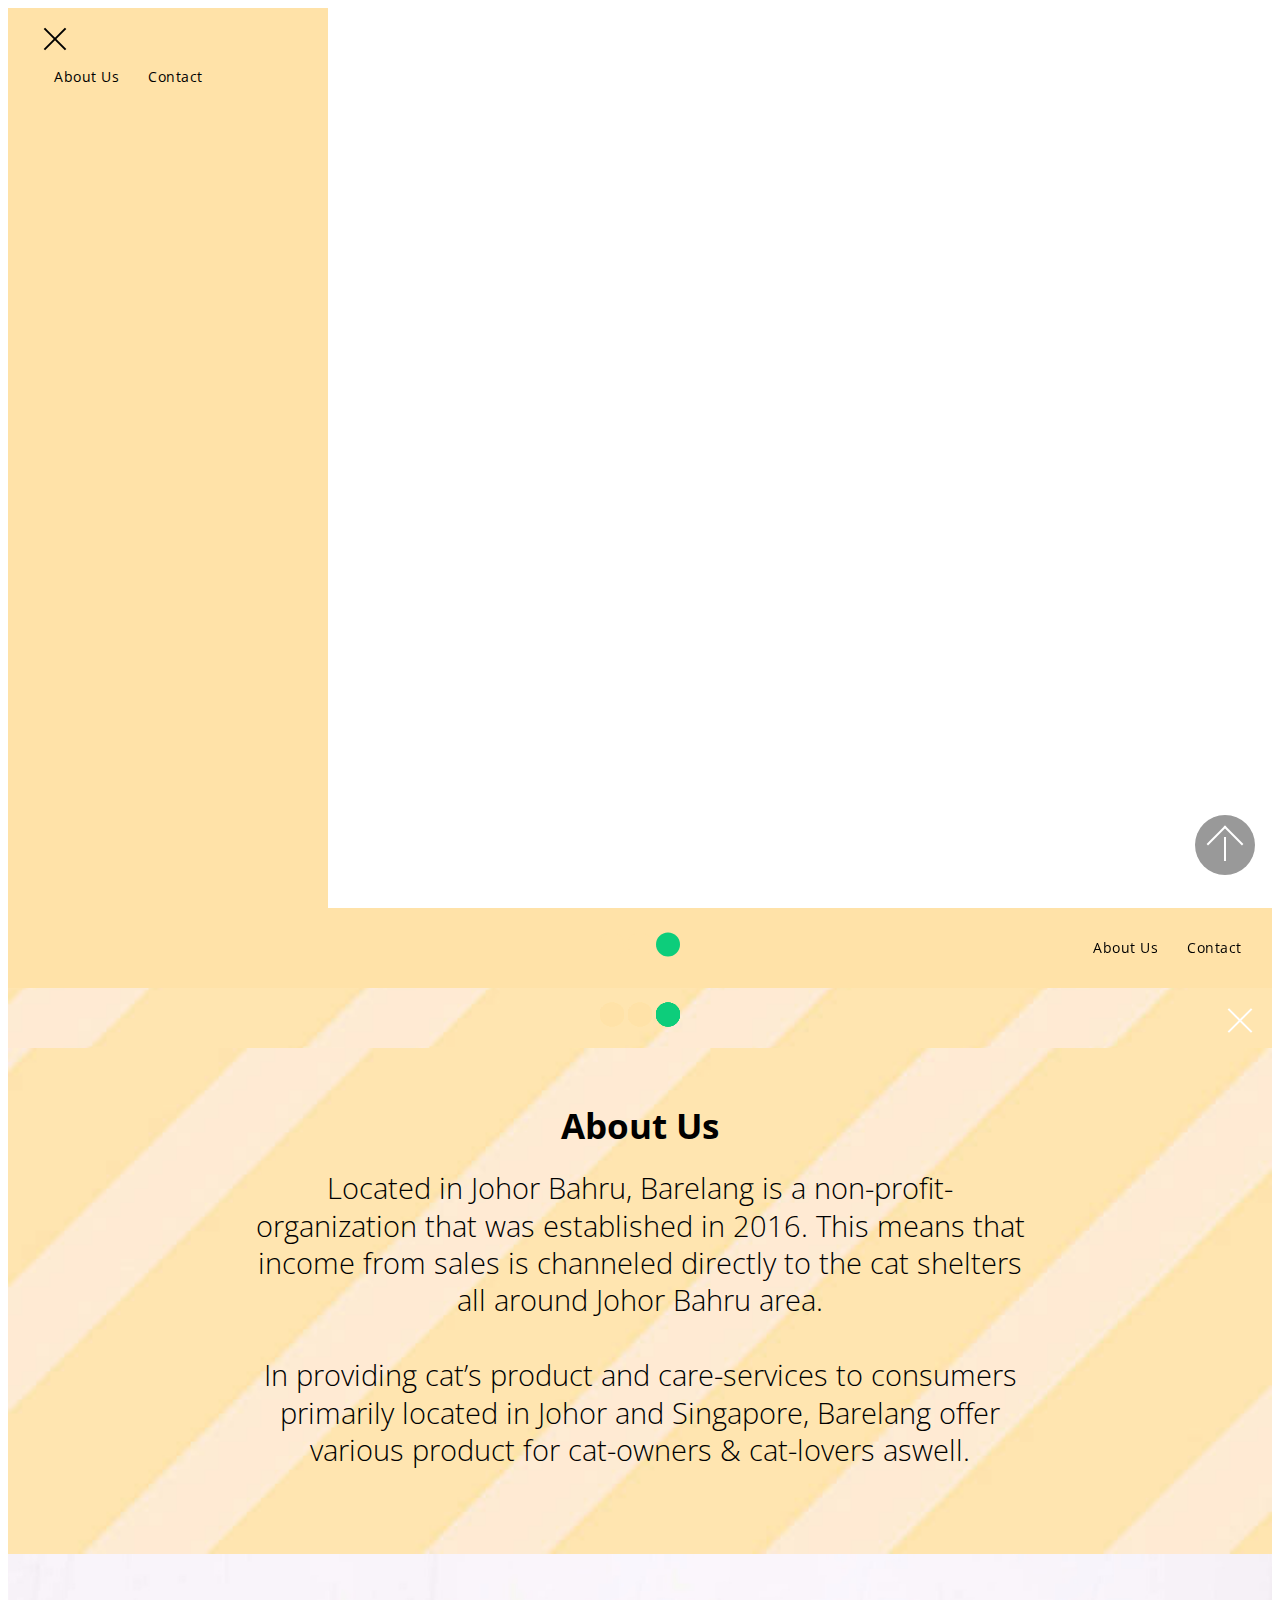
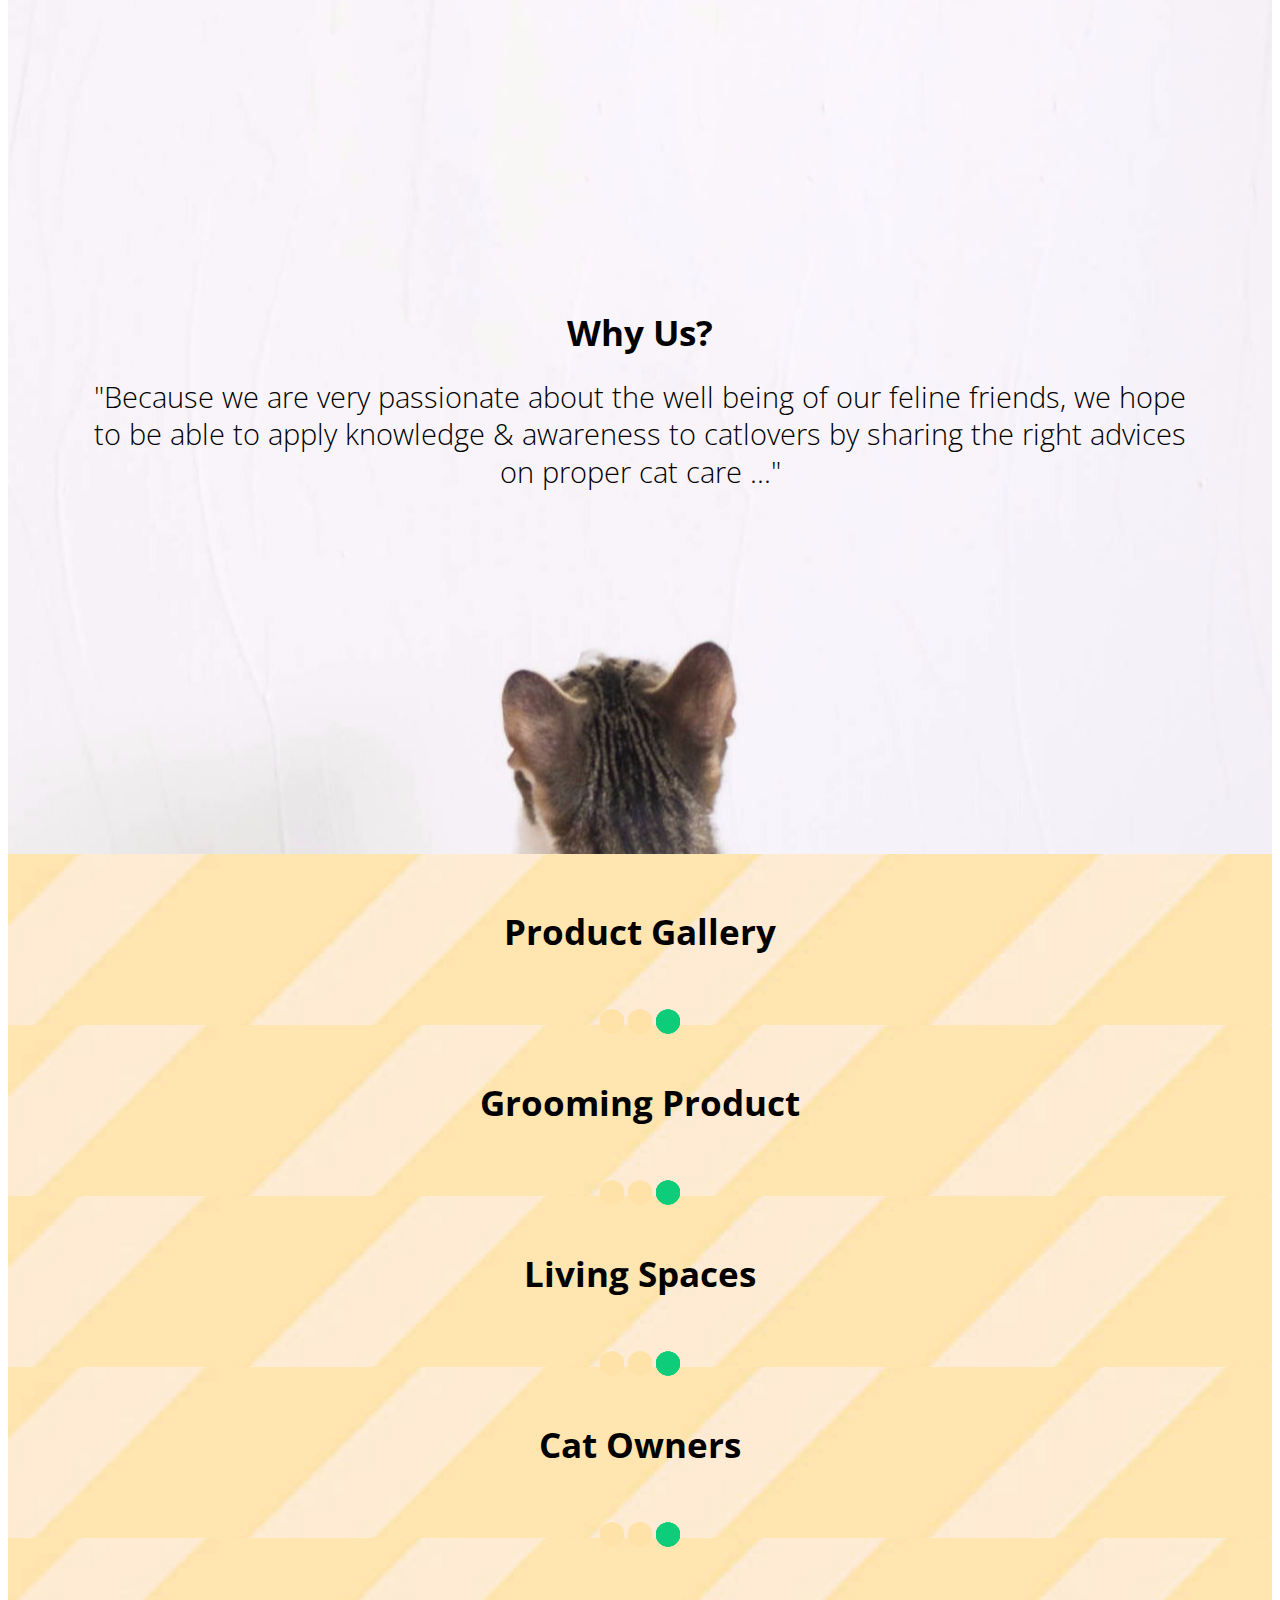
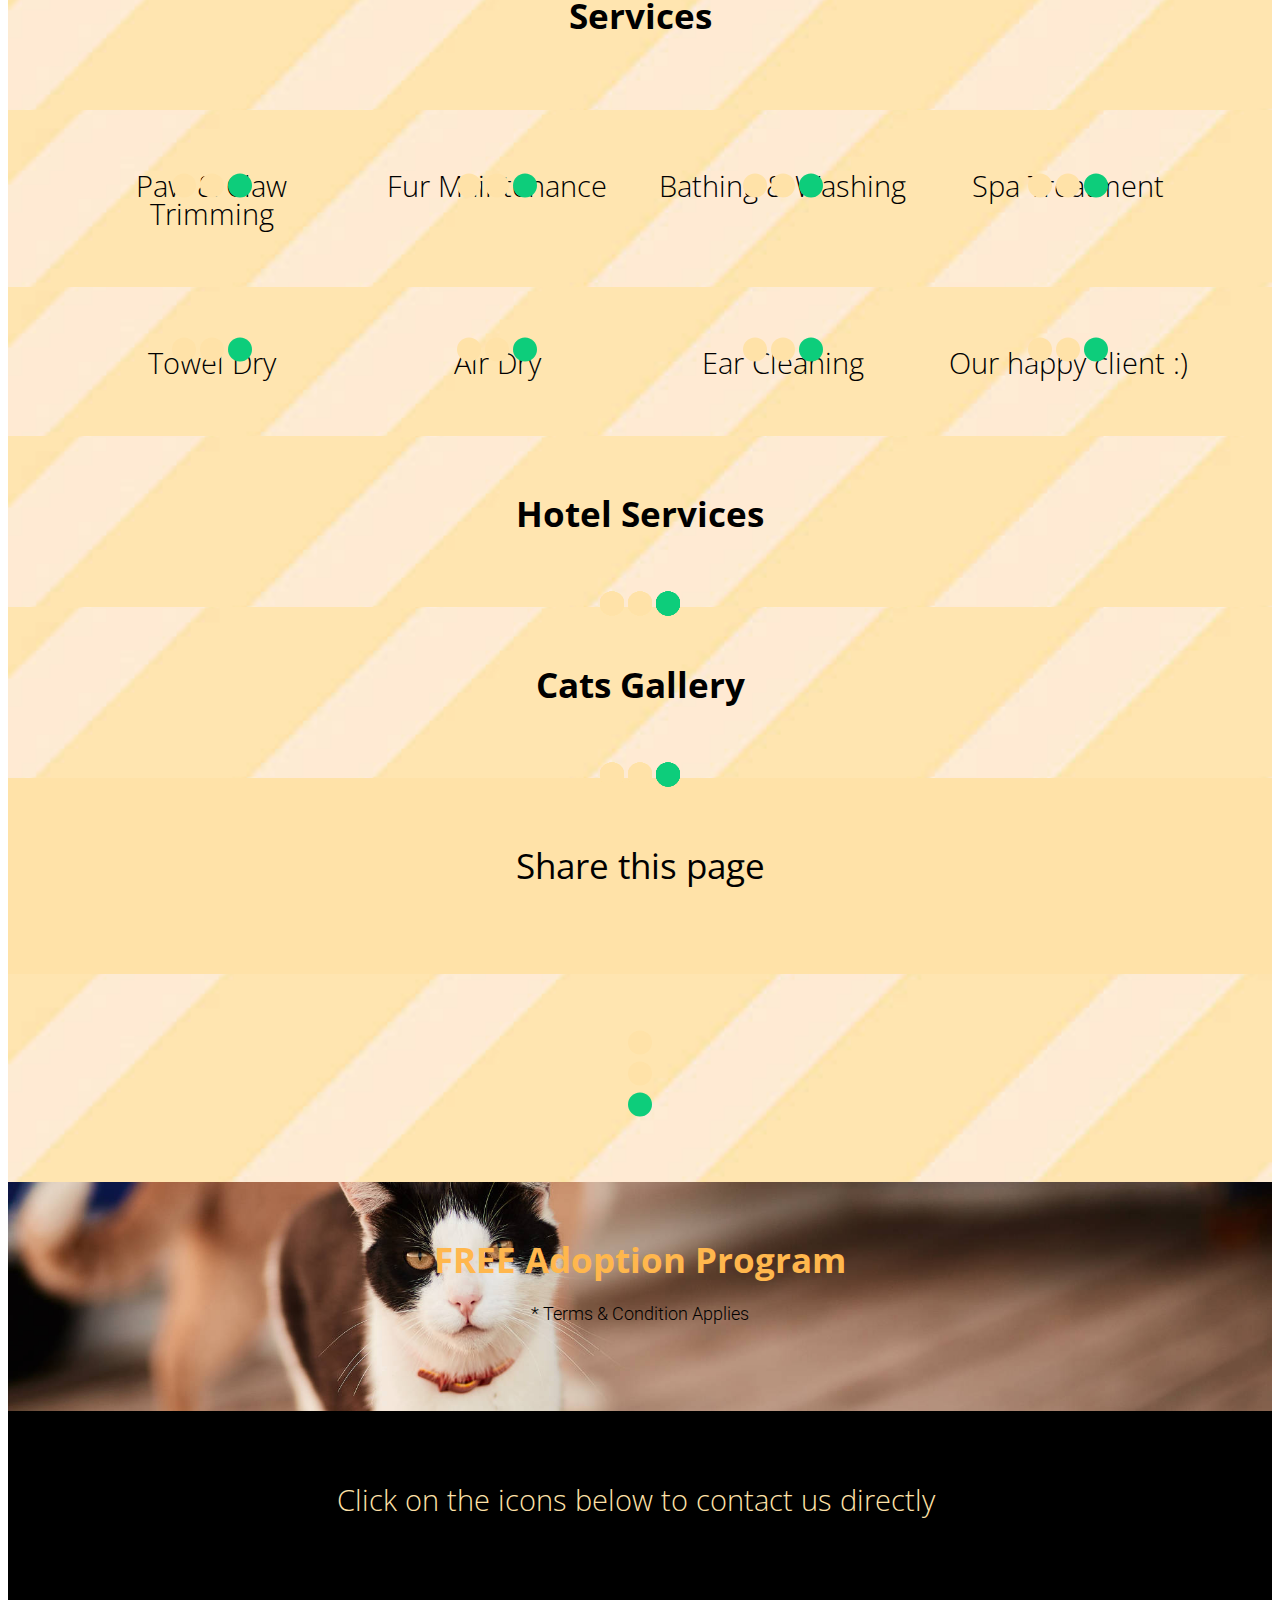
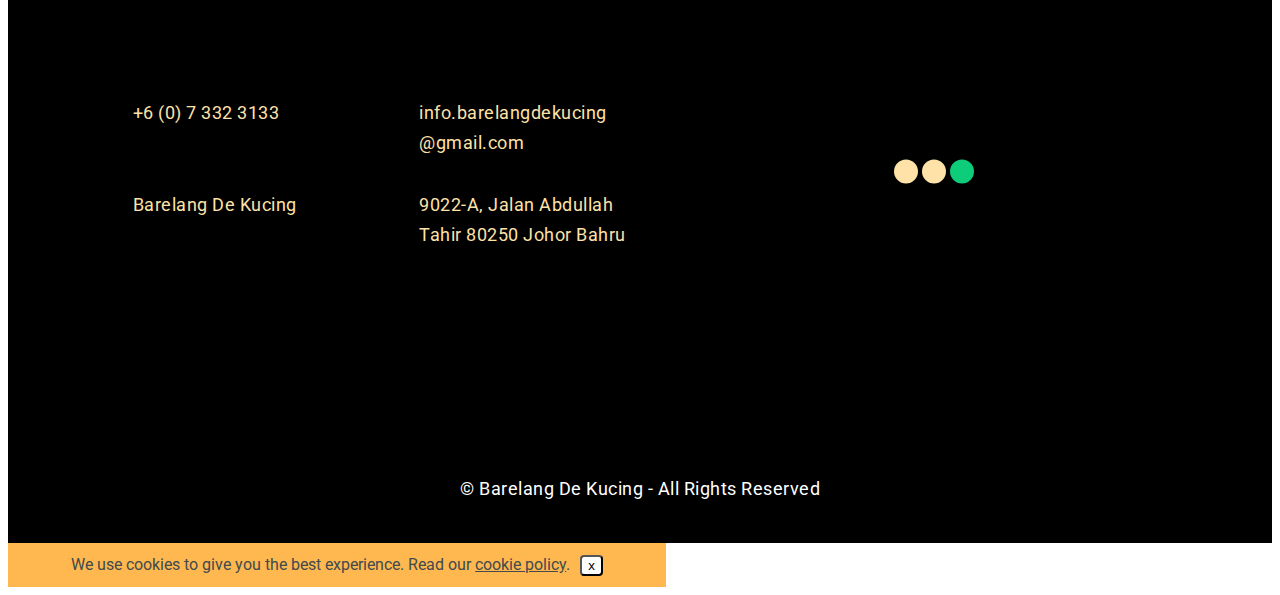
==== index.html @ 113e9072 "update amp" ====
<!DOCTYPE html>
<html amp >
<head>

<script async custom-element="amp-analytics"
src="https://cdn.ampproject.org/v0/amp-analytics-0.1.js">
</script>

    <meta charset="UTF-8">
  <meta http-equiv="X-UA-Compatible" content="IE=edge">
  <meta name="generator" content="Mobirise v4.10.7, mobirise.com">
  <meta name="viewport" content="width=device-width, initial-scale=1, minimum-scale=1">
  <link rel="shortcut icon" href="assets/images/logo-fav-2-90x89.png" type="image/x-icon">
  <meta name="description" content="Barelang De Kucing is a non-government-organization providing mainly in Johor Bahru & Singapore. The shop offer various cat product, grooming services and cat hotel, this cat shop also offer accessories for other pets as well. ">
  
  <title>Barelang De Kucing | Barelang De Kucing | Cat Shop in Johor Bahru & Singapore Service</title>
  
<link rel="canonical" href="https://barelangdekucing.com.my/index.html/">
 <style amp-boilerplate>body{-webkit-animation:-amp-start 8s steps(1,end) 0s 1 normal both;-moz-animation:-amp-start 8s steps(1,end) 0s 1 normal both;-ms-animation:-amp-start 8s steps(1,end) 0s 1 normal both;animation:-amp-start 8s steps(1,end) 0s 1 normal both}@-webkit-keyframes -amp-start{from{visibility:hidden}to{visibility:visible}}@-moz-keyframes -amp-start{from{visibility:hidden}to{visibility:visible}}@-ms-keyframes -amp-start{from{visibility:hidden}to{visibility:visible}}@-o-keyframes -amp-start{from{visibility:hidden}to{visibility:visible}}@keyframes -amp-start{from{visibility:hidden}to{visibility:visible}}</style>
<noscript><style amp-boilerplate>body{-webkit-animation:none;-moz-animation:none;-ms-animation:none;animation:none}</style></noscript>
<link href="https://fonts.googleapis.com/css?family=Open+Sans:300,300i,400,400i,600,600i,700,700i,800,800i" rel="stylesheet">
 <link href="https://fonts.googleapis.com/css?family=Roboto:100,100i,300,300i,400,400i,500,500i,700,700i,900,900i&subset=cyrillic" rel="stylesheet">
 
 <style amp-custom>div,span,h1,h2,h3,h4,p,a,ul,li{font: inherit;}*{-webkit-box-sizing: border-box;box-sizing: border-box;}body{position: relative;font-style: normal;line-height: 1.5;}section{background-color: #eeeeee;background-position: 50% 50%;background-repeat: no-repeat;background-size: cover;}section,.container{position: relative;word-wrap: break-word;}h1,h2,h3{margin: auto;}h1,h3,p{padding: 10px 0;margin-bottom: 15px;}p,li{color: #15181b;letter-spacing: 0.5px;line-height: 1.7;}ul{margin-bottom: 0;margin-top: 0;}p{margin-top: 0;}a{font-style: normal;font-weight: 400;cursor: pointer;}a,a:hover{text-decoration: none;}h1,h2,h3,h4,.display-2,.display-4{line-height: 1;word-break: break-word;word-wrap: break-word;}body{height: auto;min-height: 100vh;}.mbr-section-title{font-style: normal;line-height: 1.2;}.mbr-section-subtitle{line-height: 1.3;}.mbr-text{font-style: normal;line-height: 1.6;}.card{background-color: transparent;border: none;}.card-wrapper{-webkit-box-flex: 1;-webkit-flex: 1;}.card-img{text-align: center;-ms-flex-negative: 0;flex-shrink: 0;-webkit-flex-shrink: 0;}section.slider .amp-carousel-button{cursor: pointer;}amp-image-lightbox a.control{position: absolute;width: 32px;height: 32px;right: 16px;top: 16px;z-index: 1000;}amp-image-lightbox a.control .close{position: relative;}amp-image-lightbox a.control .close:before,amp-image-lightbox a.control .close:after{position: absolute;left: 15px;content: ' ';height: 33px;width: 2px;background-color: #fff;}amp-image-lightbox a.control .close:before{-webkit-transform: rotate(45deg);-ms-transform: rotate(45deg);transform: rotate(45deg);}amp-image-lightbox a.control .close:after{-webkit-transform: rotate(-45deg);-ms-transform: rotate(-45deg);transform: rotate(-45deg);}#scrollToTop{display: none;}.mbr-white{color: #000000;}.mbr-black{color: #000000;}.align-left{text-align: left;}.align-center{text-align: center;}@media (max-width: 767px){.align-left,.align-center,.mbr-section-title{text-align: center;}}.mbr-light{font-weight: 300;}.mbr-bold{font-weight: 700;}nav .mbr-section-btn{margin-left: 0rem;margin-right: 0rem;}.google-map{height: 400px;position: relative;width: 100%;}.google-map iframe{height: 100%;width: 100%;}.map-placeholder{display: none;}.mbr-fullscreen{display: -webkit-box;display: -ms-flexbox;display: flex;display: -moz-flex;display: -ms-flex;display: -o-flex;-webkit-box-align: center;-ms-flex-align: center;align-items: center;-webkit-align-items: center;height: 100vh;-webkit-box-sizing: border-box;box-sizing: border-box;padding-top: 3rem;padding-bottom: 3rem;}amp-img img{max-height: 100%;max-width: 100%;}.is-builder amp-img > a + img[async],.is-builder amp-img > a + img[decoding="async"]{display: none;}html:not(.is-builder) amp-img > a{position: absolute;top: 0;bottom: 0;left: 0;right: 0;z-index: 1;}.is-builder .temp-amp-sizer{position: absolute;}.is-builder amp-youtube .temp-amp-sizer,.is-builder amp-vimeo .temp-amp-sizer{position: static;}.is-builder section.horizontal-menu .ampstart-btn{display: none;}@media (max-width: 991px){.is-builder section.horizontal-menu .navbar-toggler{display: block;}}.is-builder section.horizontal-menu .dropdown-menu{z-index: auto;opacity: 1;pointer-events: auto;}.is-builder section.horizontal-menu .nav-dropdown .link.dropdown-toggle[aria-expanded="true"]{margin-right: 0;padding: 0.667em 1em;}.mobirise-spinner{position: absolute;top: 50%;left: 40%;margin-left: 10%;-webkit-transform: translate3d(-50%,-50%,0);z-index: 4;}.mobirise-spinner em{width: 24px;height: 24px;background: #3ac;border-radius: 100%;display: inline-block;-webkit-animation: slide 1s infinite;}.mobirise-spinner em:nth-child(1){-webkit-animation-delay: 0.1s;}.mobirise-spinner em:nth-child(2){-webkit-animation-delay: 0.2s;}.mobirise-spinner em:nth-child(3){-webkit-animation-delay: 0.3s;}@-moz-keyframes slide{0%{-webkit-transform: scale(1);}50%{opacity: 0.3;-webkit-transform: scale(2);}100%{-webkit-transform: scale(1);}}@-webkit-keyframes slide{0%{-webkit-transform: scale(1);}50%{opacity: 0.3;-webkit-transform: scale(2);}100%{-webkit-transform: scale(1);}}@-o-keyframes slide{0%{-webkit-transform: scale(1);}50%{opacity: 0.3;-webkit-transform: scale(2);}100%{-webkit-transform: scale(1);}}@keyframes slide{0%{-webkit-transform: scale(1);}50%{opacity: 0.3;-webkit-transform: scale(2);}100%{-webkit-transform: scale(1);}}.mobirise-loader .amp-active > div{display: none;}.mbr-container{max-width: 800px;padding: 0 10px;margin: 0 auto;position: relative;}.container{padding-right: 15px;padding-left: 15px;width: 100%;margin-right: auto;margin-left: auto;}@media (max-width: 767px){.container{max-width: 540px;}}@media (min-width: 768px){.container{max-width: 720px;}}@media (min-width: 992px){.container{max-width: 960px;}}@media (min-width: 1200px){.container{max-width: 1140px;}}.mbr-row{display: -webkit-box;display: -webkit-flex;display: -ms-flexbox;display: flex;-webkit-flex-wrap: wrap;-ms-flex-wrap: wrap;flex-wrap: wrap;margin-right: -1rem;margin-left: -1rem;}.mbr-justify-content-center{-webkit-box-pack: center;-ms-flex-pack: center;justify-content: center;-webkit-justify-content: center;}@media (max-width: 767px){.mbr-col-sm-12{-ms-flex: 0 0 100%;-webkit-box-flex: 0;flex: 0 0 100%;max-width: 100%;padding-right: 15px;padding-left: 15px;-webkit-flex: 0 0 100%;}.mbr-row{margin: 0;}}@media (min-width: 768px){.mbr-col-md-6{-ms-flex: 0 0 50%;-webkit-box-flex: 0;flex: 0 0 50%;max-width: 50%;padding-right: 15px;padding-left: 15px;-webkit-flex: 0 0 50%;}.mbr-col-md-12{-ms-flex: 0 0 100%;-webkit-box-flex: 0;flex: 0 0 100%;max-width: 100%;padding-right: 15px;padding-left: 15px;-webkit-flex: 0 0 100%;}}@media (min-width: 992px){.mbr-col-lg-3{-ms-flex: 0 0 25%;-webkit-box-flex: 0;flex: 0 0 25%;max-width: 25%;padding-right: 15px;padding-left: 15px;-webkit-flex: 0 0 25%;}.mbr-col-lg-6{-ms-flex: 0 0 50%;-webkit-box-flex: 0;flex: 0 0 50%;max-width: 50%;padding-right: 15px;padding-left: 15px;-webkit-flex: 0 0 50%;}.mbr-col-lg-8{-ms-flex: 0 0 66.666667%;-webkit-box-flex: 0;flex: 0 0 66.666667%;max-width: 66.666667%;padding-left: 15px;padding-right: 15px;-webkit-flex: 0 0 66.666667%;}}amp-sidebar{background: transparent;}#scrollToTopMarker{position: absolute;width: 0px;height: 0px;top: 300px;}#scrollToTopButton{position: fixed;bottom: 25px;right: 25px;opacity: .4;z-index: 5000;font-size: 32px;height: 60px;width: 60px;border: none;border-radius: 3px;cursor: pointer;}#scrollToTopButton:focus{outline: none;}#scrollToTopButton a:before{content: '';position: absolute;height: 40%;top: 36%;width: 2px;left: calc(50% - 1px);}#scrollToTopButton a:after{content: '';position: absolute;border-top: 2px solid;border-right: 2px solid;width: 40%;height: 40%;left: calc(30% - 1px);bottom: 30%;-ms-transform: rotate(-45deg);transform: rotate(-45deg);-webkit-transform: rotate(-45deg);}.is-builder #scrollToTopButton a:after{left: 30%;}.amp-carousel-button{outline: none;}body{font-family: Roboto;}.display-2{font-family: 'Open Sans',sans-serif;font-size: 2.2rem;}.display-4{font-family: 'Open Sans',sans-serif;font-size: 0.9rem;}.display-5{font-family: 'Open Sans',sans-serif;font-size: 1.8rem;}.display-7{font-family: 'Roboto',sans-serif;font-size: 1.1rem;}@media (max-width: 768px){.display-2{font-size: 1.76rem;font-size: calc( 1.42rem + (2.2 - 1.42) * ((100vw - 20rem) / (48 - 20)));line-height: calc( 1.4 * (1.42rem + (2.2 - 1.42) * ((100vw - 20rem) / (48 - 20))));}.display-4{font-size: 0.72rem;font-size: calc( 0.965rem + (0.9 - 0.965) * ((100vw - 20rem) / (48 - 20)));line-height: calc( 1.4 * (0.965rem + (0.9 - 0.965) * ((100vw - 20rem) / (48 - 20))));}.display-5{font-size: 1.44rem;font-size: calc( 1.28rem + (1.8 - 1.28) * ((100vw - 20rem) / (48 - 20)));line-height: calc( 1.4 * (1.28rem + (1.8 - 1.28) * ((100vw - 20rem) / (48 - 20))));}}.text-black{color: #000000;}a.text-black:hover,a.text-black:focus{color: #4d4d4d;}.nav-tabs .nav-link{border-radius: 100px;}a,a:hover{color: #ffe2a8;}.mobirise-spinner em:nth-child(1){background: #ffe2a8;}.mobirise-spinner em:nth-child(2){background: #ffe2a8;}.mobirise-spinner em:nth-child(3){background: #0dcd7b;}#scrollToTopButton{background-color: #000000;border-radius: 50%;}#scrollToTopButton a:before{background: #ffffff;}#scrollToTopButton a:after{border-top-color: #ffffff;border-right-color: #ffffff;}.cid-ryWW1ZxpYY{min-height: 80px;}.cid-ryWW1ZxpYY .nav-item:focus,.cid-ryWW1ZxpYY .nav-link:focus{outline: none;}.cid-ryWW1ZxpYY .navbar-nav{list-style-type: none;display: flex;-webkit-flex-direction: row;flex-direction: row;padding-left: 0;}.cid-ryWW1ZxpYY .navbar-nav .nav-link{margin: .667em 1em;font-weight: normal;}@media (min-width: 992px){.cid-ryWW1ZxpYY .dropdown-menu .dropdown-toggle:after{content: '';border-bottom: 0.35em solid transparent;border-left: 0.35em solid;border-right: 0;border-top: 0.35em solid transparent;margin-left: 0.3rem;margin-top: -0.3077em;position: absolute;right: 1.1538em;top: 50%;}}@media (max-width: 991px){.cid-ryWW1ZxpYY ul.navbar-nav{-webkit-flex-direction: column;flex-direction: column;}.cid-ryWW1ZxpYY ul.navbar-nav li{margin: auto;}.cid-ryWW1ZxpYY .dropdown-toggle[data-toggle="dropdown-submenu"]:after{content: '';margin-left: .25rem;border-top: 0.35em solid;border-right: 0.35em solid transparent;border-left: 0.35em solid transparent;border-bottom: 0;top: 55%;}.cid-ryWW1ZxpYY .nav-dropdown .dropdown-menu .dropdown-item{-webkit-justify-content: center;justify-content: center;display: flex;-webkit-align-items: center;align-items: center;}}.cid-ryWW1ZxpYY .nav-dropdown .dropdown-menu{border-radius: 0;border: 0;left: 0;margin: 0;min-width: 10rem;padding-bottom: 1.25rem;padding-top: 1.25rem;position: absolute;}.cid-ryWW1ZxpYY .nav-dropdown .dropdown-menu .dropdown-item{font-weight: 400;line-height: 2;display: flex;-webkit-align-items: center;align-items: center;width: 100%;padding: .25rem 1.5rem;clear: both;text-align: inherit;white-space: nowrap;background: 0 0;border: 0;}.cid-ryWW1ZxpYY .nav-dropdown .dropdown-menu .dropdown{position: relative;}.cid-ryWW1ZxpYY .nav-item.dropdown{position: relative;}.cid-ryWW1ZxpYY .nav-item.dropdown .dropdown-menu{z-index: -1;opacity: 0;pointer-events: none;}.cid-ryWW1ZxpYY .nav-item.dropdown:hover > .dropdown-menu{z-index: 1;opacity: 1;pointer-events: all;}.cid-ryWW1ZxpYY .dropdown-menu .dropdown:hover > .dropdown-menu{z-index: 1;opacity: 1;pointer-events: all;}.cid-ryWW1ZxpYY .link.dropdown-toggle:after{content: '';margin-left: .25rem;border-top: 0.35em solid;border-right: 0.35em solid transparent;border-left: 0.35em solid transparent;border-bottom: 0;}.cid-ryWW1ZxpYY .nav-dropdown .dropdown-submenu{top: 0;}.cid-ryWW1ZxpYY .navbar{z-index: 100;display: flex;-webkit-flex-direction: row;flex-direction: row;width: 100%;min-height: 80px;transition: all .3s;background: #ffe2a8;}.cid-ryWW1ZxpYY .navbar .navbar-logo{margin-right: .8rem;}.cid-ryWW1ZxpYY .navbar .navbar-logo img{height: auto;}.cid-ryWW1ZxpYY .navbar.navbar-short{background: #ffe2a8;}.cid-ryWW1ZxpYY .navbar.navbar-short .brand{padding: 0;}.cid-ryWW1ZxpYY .navbar.opened{transition: all .3s;background: #ffe2a8;}.cid-ryWW1ZxpYY .navbar .dropdown-item{padding: .25rem 1.5rem;}.cid-ryWW1ZxpYY .navbar .navbar-collapse{display: flex;-webkit-justify-content: flex-end;justify-content: flex-end;z-index: 1;-webkit-flex-basis: 100%;flex-basis: 100%;-webkit-align-items: center;align-items: center;}@media (max-width: 991px){.cid-ryWW1ZxpYY .navbar .navbar-collapse{display: none;position: absolute;top: 0;right: 0;min-height: 100vh;background: #ffe2a8;padding: 1rem 2rem 1rem 2rem;}.cid-ryWW1ZxpYY .navbar.opened .navbar-collapse.show,.cid-ryWW1ZxpYY .navbar.opened .navbar-collapse.collapsing{display: block;}.cid-ryWW1ZxpYY .navbar.opened .dropdown-menu{top: 0;}.cid-ryWW1ZxpYY .navbar .dropdown-menu{position: relative;background: transparent;}.cid-ryWW1ZxpYY .navbar .dropdown-menu .dropdown-submenu{left: 0;}.cid-ryWW1ZxpYY .navbar .dropdown-menu .dropdown-item:after{right: auto;}.cid-ryWW1ZxpYY .navbar .dropdown-menu .dropdown-item{padding: .25rem 1.5rem;text-align: center;margin: 0;}.cid-ryWW1ZxpYY .navbar .brand{-webkit-flex-shrink: initial;flex-shrink: initial;word-break: break-word;}}.cid-ryWW1ZxpYY .brand{display: flex;-webkit-flex-shrink: 0;flex-shrink: 0;-webkit-align-items: center;align-items: center;margin-right: 0;padding: 0;transition: all .3s;word-break: break-word;z-index: 1;}.cid-ryWW1ZxpYY .brand .navbar-caption{line-height: inherit;font-weight: normal;}.cid-ryWW1ZxpYY .brand .navbar-logo a{outline: none;}.cid-ryWW1ZxpYY .brand .navbar-caption-wrap{display: flex;}.cid-ryWW1ZxpYY .dropdown-item.active,.cid-ryWW1ZxpYY .dropdown-item:active{background-color: transparent;}.cid-ryWW1ZxpYY .navbar-expand-lg .navbar-nav .nav-link{padding: 0;}.cid-ryWW1ZxpYY .navbar.navbar-expand-lg .dropdown .dropdown-menu{background: #ffe2a8;}.cid-ryWW1ZxpYY .navbar.navbar-expand-lg .dropdown .dropdown-menu .dropdown-submenu{margin: 0;left: 100%;}.cid-ryWW1ZxpYY .navbar .dropdown.open > .dropdown-menu{display: block;}.cid-ryWW1ZxpYY ul.navbar-nav{-webkit-flex-wrap: wrap;flex-wrap: wrap;}.cid-ryWW1ZxpYY .navbar-buttons{text-align: center;}.cid-ryWW1ZxpYY button.navbar-toggler{display: none;outline: none;width: 31px;height: 20px;cursor: pointer;transition: all .2s;position: relative;-webkit-align-self: center;align-self: center;}.cid-ryWW1ZxpYY button.navbar-toggler .hamburger span{position: absolute;right: 0;width: 30px;height: 2px;border-right: 5px;background-color: #000000;}.cid-ryWW1ZxpYY button.navbar-toggler .hamburger span:nth-child(1){top: 0;transition: all .2s;}.cid-ryWW1ZxpYY button.navbar-toggler .hamburger span:nth-child(2){top: 8px;transition: all .15s;}.cid-ryWW1ZxpYY button.navbar-toggler .hamburger span:nth-child(3){top: 8px;transition: all .15s;}.cid-ryWW1ZxpYY button.navbar-toggler .hamburger span:nth-child(4){top: 16px;transition: all .2s;}.cid-ryWW1ZxpYY nav.opened .navbar-toggler:not(.hide) .hamburger span:nth-child(1){top: 8px;width: 0;opacity: 0;right: 50%;transition: all .2s;}.cid-ryWW1ZxpYY nav.opened .navbar-toggler:not(.hide) .hamburger span:nth-child(2){-webkit-transform: rotate(45deg);transform: rotate(45deg);transition: all .25s;}.cid-ryWW1ZxpYY nav.opened .navbar-toggler:not(.hide) .hamburger span:nth-child(3){-webkit-transform: rotate(-45deg);transform: rotate(-45deg);transition: all .25s;}.cid-ryWW1ZxpYY nav.opened .navbar-toggler:not(.hide) .hamburger span:nth-child(4){top: 8px;width: 0;opacity: 0;right: 50%;transition: all .2s;}.cid-ryWW1ZxpYY .navbar-dropdown{padding: .5rem 1rem;}.cid-ryWW1ZxpYY a.nav-link{display: flex;-webkit-align-items: center;align-items: center;-webkit-justify-content: center;justify-content: center;}.cid-ryWW1ZxpYY .nav-link .mbr-iconfont,.cid-ryWW1ZxpYY .dropdown-item .mbr-iconfont{margin-right: .2rem;}.cid-ryWW1ZxpYY .ampstart-btn{display: flex;-webkit-align-self: center;align-self: center;}@media (min-width: 992px){.cid-ryWW1ZxpYY .ampstart-btn{display: none;}}.cid-ryWW1ZxpYY .ampstart-btn.hamburger{position: relative;right: 20px;margin-left: auto;width: 30px;height: 20px;background: none;border: none;cursor: pointer;z-index: 1000;}.cid-ryWW1ZxpYY .ampstart-btn.hamburger:focus{outline: none;}.cid-ryWW1ZxpYY .ampstart-btn.hamburger span{position: absolute;right: 0;width: 30px;height: 2px;border-right: 5px;background-color: #000000;}.cid-ryWW1ZxpYY .ampstart-btn.hamburger span:nth-child(1){top: 0;transition: all .2s;}.cid-ryWW1ZxpYY .ampstart-btn.hamburger span:nth-child(2){top: 8px;transition: all .15s;}.cid-ryWW1ZxpYY .ampstart-btn.hamburger span:nth-child(3){top: 8px;transition: all .15s;}.cid-ryWW1ZxpYY .ampstart-btn.hamburger span:nth-child(4){top: 16px;transition: all .2s;}.cid-ryWW1ZxpYY amp-sidebar{min-width: 260px;z-index: 1050;background-color: #ffe2a8;}.cid-ryWW1ZxpYY amp-sidebar.open:after{content: '';position: absolute;top: 0;left: 0;bottom: 0;right: 0;background-color: red;}.cid-ryWW1ZxpYY .builder-sidebar{background-color: #ffe2a8;position: relative;min-height: 100vh;z-index: 1030;padding: 1rem 2rem;max-width: 20rem;}.cid-ryWW1ZxpYY .builder-sidebar .dropdown{position: relative;}.cid-ryWW1ZxpYY .builder-sidebar .dropdown:hover > .dropdown-menu{position: relative;text-align: center;}.cid-ryWW1ZxpYY .close-sidebar{width: 30px;height: 30px;position: relative;cursor: pointer;background-color: transparent;border: none;}.cid-ryWW1ZxpYY .close-sidebar:focus{outline: 2px auto #ffe2a8;}.cid-ryWW1ZxpYY .close-sidebar span{position: absolute;left: 0;top: 14px;width: 30px;height: 2px;border-right: 5px;background-color: #000000;}.cid-ryWW1ZxpYY .close-sidebar span:nth-child(1){-webkit-transform: rotate(45deg);transform: rotate(45deg);}.cid-ryWW1ZxpYY .close-sidebar span:nth-child(2){-webkit-transform: rotate(-45deg);transform: rotate(-45deg);}.cid-ryWW1ZxpYY amp-img{margin-right: 1rem;display: flex;-webkit-align-items: center;align-items: center;height: 61px;width: 61px;}@media (max-width: 767px){.cid-ryWW1ZxpYY amp-img{max-height: 35px;max-width: 35px;}}.cid-ryWRMusAVC{padding-top: 30px;padding-bottom: 30px;background-image: url("assets/images/bg-site-1-720x720.jpg");}.cid-ryWRMusAVC .amp-carousel-button{width: 50px;height: 50px;border-radius: 50%;}.cid-ryWRMusAVC amp-img{width: 100%;height: 100%;}.cid-ryWRMusAVC .carousel-img{width: 100%;}@media (max-width: 767px){.cid-ryWRMusAVC .carousel-img{margin: 0;}.cid-ryWRMusAVC .amp-carousel-button{display: none;}}.cid-ryWRMusAVC amp-img:after{position: absolute;content: "";width: 100%;height: 100%;left: 0;top: 0;background-color: #f7ce99;opacity: 0;pointer-events: none;transition: opacity .3s;}.cid-ryWRMusAVC .icon-wrap{width: 2rem;height: 2rem;position: absolute;left: 50%;top: 50%;opacity: 0;transform: translate(-50%,-50%);pointer-events: none;transition: opacity .3s;}.cid-ryWRMusAVC .icon-wrap .amp-iconfont{font-size: 2rem;width: 2rem;color: #86500b;}.cid-ryWRMusAVC .carousel-img:hover amp-img{cursor: pointer;}.cid-ryWRMusAVC .carousel-img:hover amp-img:after{opacity: 0.3;}.cid-ryWRMusAVC .carousel-img:hover .icon-wrap{opacity: 1;}.cid-ryX15kEkKz{padding-top: 60px;padding-bottom: 60px;background-image: url("assets/images/bg-site-1-720x720.jpg");}.cid-ryX15kEkKz .mbr-title{padding-bottom: 1rem;}.cid-ryX15kEkKz .mbr-section-subtitle{color: #000000;}.cid-ryX26VhUxZ{background-image: url("assets/images/400747-pcqkoz-999-1796x1067.jpeg");}.cid-ryX26VhUxZ .mbr-section-subtitle{margin-bottom: 1rem;}.cid-ryX26VhUxZ .mbr-section-title{text-align: center;}.cid-ryX26VhUxZ .mbr-section-subtitle{text-align: center;}.cid-ryX2VVpXOq{background-color: #ffffff;}.cid-ryX2VVpXOq .mbr-row{margin: 0;}.cid-ryX2VVpXOq .video-block{margin: auto;width: 66%;width: 100%;}@media (max-width: 767px){.cid-ryX2VVpXOq .video-block{width: 100%;}}.cid-ryX3xV631J{padding-top: 60px;padding-bottom: 60px;background-image: url("assets/images/bg-site-1-720x720.jpg");}.cid-ryX3xV631J .mbr-title{padding-bottom: 1rem;}.cid-ryXcddQwBB{background-color: #ffffff;}.cid-ryXcddQwBB .image-block{margin: auto;width: 66%;width: 100%;}.cid-ryXcddQwBB amp-img{text-align: center;}@media (max-width: 767px){.cid-ryXcddQwBB .image-block{width: 100%;}}.cid-ryXcDrVH32{background-color: #ffffff;}.cid-ryXcDrVH32 .image-block{margin: auto;width: 66%;width: 100%;}.cid-ryXcDrVH32 amp-img{text-align: center;}@media (max-width: 767px){.cid-ryXcDrVH32 .image-block{width: 100%;}}.cid-ryXcUWjz1J{background-color: #ffffff;}.cid-ryXcUWjz1J .image-block{margin: auto;width: 66%;width: 100%;}.cid-ryXcUWjz1J amp-img{text-align: center;}@media (max-width: 767px){.cid-ryXcUWjz1J .image-block{width: 100%;}}.cid-ryXdofBrGC{background-color: #ffffff;}.cid-ryXdofBrGC .image-block{margin: auto;width: 66%;width: 100%;}.cid-ryXdofBrGC amp-img{text-align: center;}@media (max-width: 767px){.cid-ryXdofBrGC .image-block{width: 100%;}}.cid-ryXdFpKwS7{padding-top: 60px;padding-bottom: 60px;background-image: url("assets/images/bg-site-1-720x720.jpg");}.cid-ryXdFpKwS7 .mbr-title{padding-bottom: 1rem;}.cid-ryXdQQTeE3{background-color: #ffffff;}.cid-ryXdQQTeE3 .image-block{margin: auto;width: 66%;width: 100%;}.cid-ryXdQQTeE3 amp-img{text-align: center;}@media (max-width: 767px){.cid-ryXdQQTeE3 .image-block{width: 100%;}}.cid-ryXe9jsGoH{background-color: #ffffff;}.cid-ryXe9jsGoH .image-block{margin: auto;width: 66%;width: 100%;}.cid-ryXe9jsGoH amp-img{text-align: center;}@media (max-width: 767px){.cid-ryXe9jsGoH .image-block{width: 100%;}}.cid-ryXenxOPW3{background-color: #ffffff;}.cid-ryXenxOPW3 .image-block{margin: auto;width: 66%;width: 100%;}.cid-ryXenxOPW3 amp-img{text-align: center;}@media (max-width: 767px){.cid-ryXenxOPW3 .image-block{width: 100%;}}.cid-ryXeKigMoD{background-color: #ffffff;}.cid-ryXeKigMoD .image-block{margin: auto;width: 66%;width: 100%;}.cid-ryXeKigMoD amp-img{text-align: center;}@media (max-width: 767px){.cid-ryXeKigMoD .image-block{width: 100%;}}.cid-ryXeYv2Uls{padding-top: 60px;padding-bottom: 60px;background-image: url("assets/images/bg-site-1-720x720.jpg");}.cid-ryXeYv2Uls .mbr-title{padding-bottom: 1rem;}.cid-ryXf3foKIp{background-color: #ffffff;}.cid-ryXf3foKIp .image-block{margin: auto;width: 66%;width: 100%;}.cid-ryXf3foKIp amp-img{text-align: center;}@media (max-width: 767px){.cid-ryXf3foKIp .image-block{width: 100%;}}.cid-ryXfm0cNyU{background-color: #ffffff;}.cid-ryXfm0cNyU .image-block{margin: auto;width: 66%;width: 100%;}.cid-ryXfm0cNyU amp-img{text-align: center;}@media (max-width: 767px){.cid-ryXfm0cNyU .image-block{width: 100%;}}.cid-ryXfC5sn8z{background-color: #ffffff;}.cid-ryXfC5sn8z .image-block{margin: auto;width: 66%;width: 100%;}.cid-ryXfC5sn8z amp-img{text-align: center;}@media (max-width: 767px){.cid-ryXfC5sn8z .image-block{width: 100%;}}.cid-ryXfUS7oIZ{background-color: #ffffff;}.cid-ryXfUS7oIZ .image-block{margin: auto;width: 66%;width: 100%;}.cid-ryXfUS7oIZ amp-img{text-align: center;}@media (max-width: 767px){.cid-ryXfUS7oIZ .image-block{width: 100%;}}.cid-ryXgVnfKVX{padding-top: 60px;padding-bottom: 60px;background-image: url("assets/images/bg-site-1-720x720.jpg");}.cid-ryXgVnfKVX .mbr-title{padding-bottom: 1rem;}.cid-ryXh1beVol{background-color: #ffffff;}.cid-ryXh1beVol .image-block{margin: auto;width: 66%;width: 100%;}.cid-ryXh1beVol amp-img{text-align: center;}@media (max-width: 767px){.cid-ryXh1beVol .image-block{width: 100%;}}.cid-ryXhjGpCV9{background-color: #ffffff;}.cid-ryXhjGpCV9 .image-block{margin: auto;width: 66%;width: 100%;}.cid-ryXhjGpCV9 amp-img{text-align: center;}@media (max-width: 767px){.cid-ryXhjGpCV9 .image-block{width: 100%;}}.cid-ryXhxly90z{background-color: #ffffff;}.cid-ryXhxly90z .image-block{margin: auto;width: 66%;width: 100%;}.cid-ryXhxly90z amp-img{text-align: center;}@media (max-width: 767px){.cid-ryXhxly90z .image-block{width: 100%;}}.cid-ryXhNId4AI{background-color: #ffffff;}.cid-ryXhNId4AI .image-block{margin: auto;width: 66%;width: 100%;}.cid-ryXhNId4AI amp-img{text-align: center;}@media (max-width: 767px){.cid-ryXhNId4AI .image-block{width: 100%;}}.cid-ryXi78Pj4o{background-color: #ffffff;}.cid-ryXi78Pj4o .image-block{margin: auto;width: 66%;width: 100%;}.cid-ryXi78Pj4o amp-img{text-align: center;}@media (max-width: 767px){.cid-ryXi78Pj4o .image-block{width: 100%;}}.cid-ryXipb2RKR{padding-top: 60px;padding-bottom: 60px;background-image: url("assets/images/bg-site-1-720x720.jpg");}.cid-ryXipb2RKR .mbr-title{padding-bottom: 1rem;}.cid-ryXiAZXiIA{padding-top: 30px;padding-bottom: 0px;background-image: url("assets/images/bg-site-1-720x720.jpg");}.cid-ryXiAZXiIA .card{margin-bottom: 3rem;position: relative;display: flex;-ms-flex-direction: column;-webkit-flex-direction: column;flex-direction: column;min-width: 0;word-wrap: break-word;background-clip: border-box;border-radius: 0;width: 100%;min-height: 1px;}@media (max-width: 767px){.cid-ryXiAZXiIA .card{margin-bottom: 30px;}}@media (min-width: 768px) and (max-width: 991px){.cid-ryXiAZXiIA .card{padding-left: 1.5rem;padding-right: 1.5rem;}}.cid-ryXiAZXiIA .card-title{margin: 0;padding-bottom: 10px;text-align: center;}.cid-ryXiAZXiIA .card-box{padding-top: 2rem;}.cid-ryXiAZXiIA amp-img{width: 100%;}@media (min-width: 768px) and (max-width: 991px){.cid-ryXiAZXiIA .mbr-row{margin-left: -1.5rem;margin-right: -1.5rem;}}.cid-ryXk0Mw1r3{padding-top: 30px;padding-bottom: 0px;background-image: url("assets/images/bg-site-1-720x720.jpg");}.cid-ryXk0Mw1r3 .card{margin-bottom: 3rem;position: relative;display: flex;-ms-flex-direction: column;-webkit-flex-direction: column;flex-direction: column;min-width: 0;word-wrap: break-word;background-clip: border-box;border-radius: 0;width: 100%;min-height: 1px;}@media (max-width: 767px){.cid-ryXk0Mw1r3 .card{margin-bottom: 30px;}}@media (min-width: 768px) and (max-width: 991px){.cid-ryXk0Mw1r3 .card{padding-left: 1.5rem;padding-right: 1.5rem;}}.cid-ryXk0Mw1r3 .card-title{margin: 0;padding-bottom: 10px;text-align: center;}.cid-ryXk0Mw1r3 .card-box{padding-top: 2rem;}.cid-ryXk0Mw1r3 amp-img{width: 100%;}@media (min-width: 768px) and (max-width: 991px){.cid-ryXk0Mw1r3 .mbr-row{margin-left: -1.5rem;margin-right: -1.5rem;}}.cid-ryXkKHBEEm{padding-top: 60px;padding-bottom: 60px;background-image: url("assets/images/bg-site-1-720x720.jpg");}.cid-ryXkKHBEEm .mbr-title{padding-bottom: 1rem;}.cid-ryXl2untCQ{background-color: #ffffff;}.cid-ryXl2untCQ .image-block{margin: auto;width: 66%;width: 100%;}.cid-ryXl2untCQ amp-img{text-align: center;}@media (max-width: 767px){.cid-ryXl2untCQ .image-block{width: 100%;}}.cid-ryXliRnw1a{background-color: #ffffff;}.cid-ryXliRnw1a .image-block{margin: auto;width: 66%;width: 100%;}.cid-ryXliRnw1a amp-img{text-align: center;}@media (max-width: 767px){.cid-ryXliRnw1a .image-block{width: 100%;}}.cid-ryXlyPXZRq{background-color: #ffffff;}.cid-ryXlyPXZRq .image-block{margin: auto;width: 66%;width: 100%;}.cid-ryXlyPXZRq amp-img{text-align: center;}@media (max-width: 767px){.cid-ryXlyPXZRq .image-block{width: 100%;}}.cid-ryXlQpll2r{background-color: #ffffff;}.cid-ryXlQpll2r .image-block{margin: auto;width: 66%;width: 100%;}.cid-ryXlQpll2r amp-img{text-align: center;}@media (max-width: 767px){.cid-ryXlQpll2r .image-block{width: 100%;}}.cid-ryXm5YhBKe{background-color: #ffffff;}.cid-ryXm5YhBKe .image-block{margin: auto;width: 66%;width: 100%;}.cid-ryXm5YhBKe amp-img{text-align: center;}@media (max-width: 767px){.cid-ryXm5YhBKe .image-block{width: 100%;}}.cid-ryXmo5EIut{background-color: #ffffff;}.cid-ryXmo5EIut .image-block{margin: auto;width: 66%;width: 100%;}.cid-ryXmo5EIut amp-img{text-align: center;}@media (max-width: 767px){.cid-ryXmo5EIut .image-block{width: 100%;}}.cid-ryXmGMXQPI{background-color: #ffffff;}.cid-ryXmGMXQPI .image-block{margin: auto;width: 66%;width: 100%;}.cid-ryXmGMXQPI amp-img{text-align: center;}@media (max-width: 767px){.cid-ryXmGMXQPI .image-block{width: 100%;}}.cid-ryXmYwnUXL{padding-top: 60px;padding-bottom: 60px;background-image: url("assets/images/bg-site-1-720x720.jpg");}.cid-ryXmYwnUXL .mbr-title{padding-bottom: 1rem;}.cid-ryXn4wkdQG{background-color: #ffffff;}.cid-ryXn4wkdQG .image-block{margin: auto;width: 66%;width: 100%;}.cid-ryXn4wkdQG amp-img{text-align: center;}@media (max-width: 767px){.cid-ryXn4wkdQG .image-block{width: 100%;}}.cid-ryXnj0MiWp{background-color: #ffffff;}.cid-ryXnj0MiWp .image-block{margin: auto;width: 66%;width: 100%;}.cid-ryXnj0MiWp amp-img{text-align: center;}@media (max-width: 767px){.cid-ryXnj0MiWp .image-block{width: 100%;}}.cid-ryXnxj7C2u{background-color: #ffffff;}.cid-ryXnxj7C2u .image-block{margin: auto;width: 66%;width: 100%;}.cid-ryXnxj7C2u amp-img{text-align: center;}@media (max-width: 767px){.cid-ryXnxj7C2u .image-block{width: 100%;}}.cid-ryXnZtaOdC{background-color: #ffffff;}.cid-ryXnZtaOdC .image-block{margin: auto;width: 66%;width: 100%;}.cid-ryXnZtaOdC amp-img{text-align: center;}@media (max-width: 767px){.cid-ryXnZtaOdC .image-block{width: 100%;}}.cid-ryXodcyT2J{background-color: #ffffff;}.cid-ryXodcyT2J .image-block{margin: auto;width: 66%;width: 100%;}.cid-ryXodcyT2J amp-img{text-align: center;}@media (max-width: 767px){.cid-ryXodcyT2J .image-block{width: 100%;}}.cid-ryXozEI01s{background-color: #ffffff;}.cid-ryXozEI01s .image-block{margin: auto;width: 66%;width: 100%;}.cid-ryXozEI01s amp-img{text-align: center;}@media (max-width: 767px){.cid-ryXozEI01s .image-block{width: 100%;}}.cid-ryXp89c3rU{padding-top: 60px;padding-bottom: 60px;background-color: #ffe2a8;}.cid-ryXp89c3rU h1{margin-bottom: 20px;}.cid-ryXp89c3rU .wrapper{text-align: center;}.cid-ryXoPi5HQ4{padding-top: 5rem;padding-bottom: 5rem;background-image: url("assets/images/bg-site-1-720x720.jpg");}.cid-ryXoPi5HQ4 .facebook-wrapper{margin: auto;}.cid-ryXpsof7T9{padding-top: 60px;padding-bottom: 60px;background-image: url("assets/images/7772-2000x1333.jpg");}.cid-ryXpsof7T9 .mbr-title{padding-bottom: 1rem;color: #ffb74d;text-align: center;}.cid-ryXqpha0Ne{padding-top: 60px;padding-bottom: 60px;background-color: #000000;}.cid-ryXqpha0Ne .main-row{padding-top: 2rem;}@media (min-width: 768px){.cid-ryXqpha0Ne .list-item{padding-bottom: 2rem;}.cid-ryXqpha0Ne .list-item:last-child{padding-bottom: 0;}.cid-ryXqpha0Ne .list-item:nth-last-child(2){padding-bottom: 0;}}@media (max-width: 767px){.cid-ryXqpha0Ne .list-item{padding-bottom: 1.5rem;}.cid-ryXqpha0Ne .list-item:last-child{padding-bottom: 0;}}.cid-ryXqpha0Ne .list-item{display: flex;}.cid-ryXqpha0Ne .list-item p{margin: 0;padding: 0;}.cid-ryXqpha0Ne .contact-wrap{margin: auto;}@media (min-width: 992px){.cid-ryXqpha0Ne .main-row{flex-direction: row-reverse;}.cid-ryXqpha0Ne .main-row .map-content{padding-left: 2rem;}}.cid-ryXqpha0Ne .contact-content{display: flex;}@media (max-width: 991px){.cid-ryXqpha0Ne .contact-content{padding-top: 2rem;}}.cid-ryXqpha0Ne .iconfont-wrapper{width: 2.1rem;height: 2.1rem;margin-right: 1rem;}@media (max-width: 767px){.cid-ryXqpha0Ne .iconfont-wrapper{height: 30px;width: 30px;}}.cid-ryXqpha0Ne .iconfont-wrapper span{font-size: 2.1rem;width: 2.1rem;color: #ffb74d;}@media (max-width: 767px){.cid-ryXqpha0Ne .iconfont-wrapper span{font-size: 30px;width: 30px;}}.cid-ryXqpha0Ne .list-item-text{color: #ffe2a8;}.cid-ryXqpha0Ne .mbr-section-subtitle{color: #ffe2a8;}.cid-ryXtYuy2Pd{padding-top: 30px;padding-bottom: 30px;background-color: #000000;}.cid-ryXtYuy2Pd p{margin: 0;color: #ffffff;}.engine{position: absolute;text-indent: -2400px;text-align: center;padding: 0;top: 0;left: -2400px;}[class*="-iconfont"]{display: inline-flex;}</style>
 
  <script async  src="https://cdn.ampproject.org/v0.js"></script>
  <script async custom-element="amp-image-lightbox" src="https://cdn.ampproject.org/v0/amp-image-lightbox-0.1.js"></script>
  <script async custom-element="amp-carousel" src="https://cdn.ampproject.org/v0/amp-carousel-0.1.js"></script>
  <script async custom-element="amp-position-observer" src="https://cdn.ampproject.org/v0/amp-position-observer-0.1.js"></script>
  <script async custom-element="amp-youtube" src="https://cdn.ampproject.org/v0/amp-youtube-0.1.js"></script>
  <script async custom-element="amp-social-share" src="https://cdn.ampproject.org/v0/amp-social-share-0.1.js"></script>
  <script async custom-element="amp-facebook-comments" src="https://cdn.ampproject.org/v0/amp-facebook-comments-0.1.js"></script>
  <script async custom-element="amp-iframe" src="https://cdn.ampproject.org/v0/amp-iframe-0.1.js"></script>
    <script async custom-element="amp-animation" src="https://cdn.ampproject.org/v0/amp-animation-0.1.js"></script>
  <script async custom-element="amp-sidebar" src="https://cdn.ampproject.org/v0/amp-sidebar-0.1.js"></script>
  
  
  <script async custom-element="amp-user-notification" src="https://cdn.ampproject.org/v0/amp-user-notification-0.1.js"></script>
  
  </head>
<body>
<!-- Google Tag Manager -->
<amp-analytics config="https://www.googletagmanager.com/amp.json?id=GTM-NQ8HK34&gtm.url=SOURCE_URL" data-credentials="include"></amp-analytics>

<div id="top-page"></div>                                         <amp-animation id="showScrollToTopAnim" layout="nodisplay">                                             <script type="application/json">                                             {                                                 "duration": "200ms",                                                 "fill": "both",                                                 "iterations": "1",                                                 "direction": "alternate",                                                 "animations": [                                                     {                                                         "selector": "#scrollToTopButton",                                                         "keyframes": [                                                             { "opacity": "0.4", "visibility": "visible" }                                                         ]                                                     }                                                 ]                                             }                                             </script>                                         </amp-animation>                                         <amp-animation id="hideScrollToTopAnim" layout="nodisplay">                                             <script type="application/json">                                             {                                                 "duration": "200ms",                                                 "fill": "both",                                                 "iterations": "1",                                                 "direction": "alternate",                                                 "animations": [                                                     {                                                         "selector": "#scrollToTopButton",                                                         "keyframes": [                                                             { "opacity": "0", "visibility": "hidden" }                                                         ]                                                     }                                                 ]                                             }                                             </script>                                         </amp-animation>                                         <div id="scrollToTopMarker">                                             <amp-position-observer on="enter:hideScrollToTopAnim.start; exit:showScrollToTopAnim.start" layout="nodisplay">                                             </amp-position-observer>                                         </div><amp-sidebar id="sidebar" class="cid-ryWW1ZxpYY" layout="nodisplay" side="right">
        <div class="builder-sidebar" id="builder-sidebar">
            <button on="tap:sidebar.close" class="close-sidebar">
                <span></span>
                <span></span>
            </button>
        
            
            <ul class="navbar-nav nav-dropdown nav-right" data-app-modern-menu="true"><li class="nav-item">
                    <a class="nav-link link text-black display-4" href="index.html#content18-6">
                        About Us</a>
                </li>
                <li class="nav-item">
                    <a class="nav-link link text-black display-4" href="index.html#contacts3-1f">
                        Contact</a>
                </li></ul>
            
            
      </div>
    </amp-sidebar>


  <section class="menu horizontal-menu cid-ryWW1ZxpYY" id="menu2-5">

    
    

    <nav class="navbar navbar-dropdown navbar-expand-lg">
      <div class="brand">
          <span class="brand-logo">
              <amp-img src="assets/images/logo-fav-2-90x89.png" layout="responsive" width="61.68539325842697" height="61" alt="PNG version of barelang de kucing cat shop logo " class="mobirise-loader" title="Barelang De Kucing | Logo">
                  <div placeholder="" class="placeholder">
                                <div class="mobirise-spinner">
                                    <em></em>
                                    <em></em>
                                    <em></em>
                                </div></div>
                  
              </amp-img>
          </span>
          
      </div>
      <div class="collapse navbar-collapse" id="navbarSupportedContent">
            
            <ul class="navbar-nav nav-dropdown nav-right" data-app-modern-menu="true"><li class="nav-item">
                    <a class="nav-link link text-black display-4" href="index.html#content18-6">
                        About Us</a>
                </li>
                <li class="nav-item">
                    <a class="nav-link link text-black display-4" href="index.html#contacts3-1f">
                        Contact</a>
                </li></ul>
            
            
      </div>
      
      <button on="tap:sidebar.toggle" class="ampstart-btn hamburger">
        <span></span>
        <span></span>
        <span></span>
        <span></span>
    </button>
    </nav>

  <!-- AMP plug -->
    

</section>

<section class="engine"><a href="https://mobirise.info/j">website templates</a></section><section class="slider4 slider cid-ryWRMusAVC" id="slider4-2">

    

    <div class="container">
        
        
        <div class="slider-box" data-delay="3000" data-autoplay="true"><amp-carousel class="carousel" width="13.5" height="9" layout="responsive" type="slides" autoplay="" delay="3000"><div class="carousel-img">
                    <amp-img class="mobirise-loader" src="assets/images/img-20181012-181639-2220x1665.jpg" alt="cat or pet accesories with grooming services in Johor Bahru &amp; Singapore" width="12" height="9" layout="responsive" on="tap:lightbox1" role="button" tabindex="0" title="Barelang De Kucing | cat or pet accesories with grooming services in Johor Bahru &amp; Singapore">
                        <div placeholder="" class="placeholder">
                                <div class="mobirise-spinner">
                                    <em></em>
                                    <em></em>
                                    <em></em>
                                </div></div>
                        
                    </amp-img>
                    <div class="icon-wrap" on="tap:lightbox1" role="button" tabindex="0">
                        <span class="amp-iconfont mbri-search"></span>
                    </div>
                </div><div class="carousel-img">
                    <amp-img class="mobirise-loader" src="assets/images/img-20181012-181750copy-2000x1500.jpg" alt="cat or pet accesories with grooming services in Johor Bahru &amp; Singapore" width="12" height="9" layout="responsive" on="tap:lightbox1" role="button" tabindex="0" title="Barelang De Kucing | cat or pet accesories with grooming services in Johor Bahru &amp; Singapore">
                            <div placeholder="" class="placeholder">
                                <div class="mobirise-spinner">
                                    <em></em>
                                    <em></em>
                                    <em></em>
                                </div></div>
                            
                    </amp-img>
                    <div class="icon-wrap" on="tap:lightbox1" role="button" tabindex="0">
                        <span class="amp-iconfont mbri-search"></span>
                    </div>
                </div><div class="carousel-img">
                    <amp-img class="mobirise-loader" src="assets/images/img-20181012-181822copy-2000x1500.jpg" alt="cat, pet, accesories, grooming services in Johor Bahru &amp; Singapore" width="12" height="9" layout="responsive" on="tap:lightbox1" role="button" tabindex="0" title="Barelang De Kucing | cat, pet, accesories, grooming services in Johor Bahru &amp; Singapore">
                        <div placeholder="" class="placeholder">
                                <div class="mobirise-spinner">
                                    <em></em>
                                    <em></em>
                                    <em></em>
                                </div></div>
                        
                    </amp-img>
                    <div class="icon-wrap" on="tap:lightbox1" role="button" tabindex="0">
                        <span class="amp-iconfont mbri-search"></span>
                    </div>
                </div><div class="carousel-img">
                    <amp-img class="mobirise-loader" src="assets/images/img-20181012-182000copy-2000x1500.jpg" alt="cat or pet accesories with grooming services in Johor Bahru &amp; Singapore" width="12" height="9" layout="responsive" on="tap:lightbox1" role="button" tabindex="0" title="Barelang De Kucing | cat or pet accesories with grooming services in Johor Bahru &amp; Singapore">
                        <div placeholder="" class="placeholder">
                                <div class="mobirise-spinner">
                                    <em></em>
                                    <em></em>
                                    <em></em>
                                </div></div>
                        
                    </amp-img>
                    <div class="icon-wrap" on="tap:lightbox1" role="button" tabindex="0">
                        <span class="amp-iconfont mbri-search"></span>
                    </div>
                </div><div class="carousel-img">
                    <amp-img class="mobirise-loader" src="assets/images/cat-2000x1500.jpg" alt="cat or pet accesories with grooming services in Johor Bahru &amp; Singapore" width="12" height="9" layout="responsive" on="tap:lightbox1" role="button" tabindex="0" title="Barelang De Kucing | cat or pet accesories with grooming services in Johor Bahru &amp; Singapore">
                        <div placeholder="" class="placeholder">
                                <div class="mobirise-spinner">
                                    <em></em>
                                    <em></em>
                                    <em></em>
                                </div></div>
                        
                    </amp-img>
                    <div class="icon-wrap" on="tap:lightbox1" role="button" tabindex="0">
                        <span class="amp-iconfont mbri-search"></span>
                    </div>
                </div></amp-carousel>
            
        </div>
        
        
    </div>
    <amp-image-lightbox id="lightbox1" layout="nodisplay">
        <a class="control" data-close-button-aria-label="Close">
            <span class="close"></span>
        </a>
    </amp-image-lightbox>
</section>

<section class="mbr-section content18 cid-ryX15kEkKz" id="content18-6">

    

    <div class="mbr-container">
        <h2 class="mbr-title align-center mbr-fonts-style mbr-bold mbr-white display-2">
            About Us</h2>
        <h3 class="mbr-section-subtitle align-center mbr-light  mbr-fonts-style mbr-white display-5">Located in Johor Bahru, Barelang is a non-profit-organization that was established in 2016. This means that income from sales is channeled directly to the cat shelters all around Johor Bahru area. <br><br>In providing cat’s product and care-services to consumers primarily located in Johor and Singapore, Barelang offer various product for cat-owners &amp; cat-lovers aswell.</h3>
        
    </div>
</section>

<section class="header4 cid-ryX26VhUxZ mbr-fullscreen" id="header4-7">

    

    <div class="container">
        <h1 class="mbr-fonts-style mbr-section-title align-left mbr-black mbr-bold display-2">
            Why Us?</h1>
        <h2 class="mbr-fonts-style mbr-section-subtitle align-left mbr-black mbr-light display-5">"Because we are very passionate about the well being of our feline friends, we hope to be able to apply knowledge &amp; awareness to catlovers by sharing the right advices on proper cat care ..."</h2>
        
    </div>
</section>

<section class="youtube1 cid-ryX2VVpXOq" id="youtube1-8">

    

    <div>
        <div class="mbr-row mbr-justify-content-center">
            <div class="video-title mbr-col-sm-12 align-center mbr-col-md-12">
                
            </div>
            <div class="video-block"><amp-youtube width="16" height="9" layout="responsive" data-videoid="HharlHgMyFU" class="mobirise-loader"></amp-youtube>
                
            </div>
        </div>
    </div>
</section>

<section class="mbr-section content18 cid-ryX3xV631J" id="content18-9">

    

    <div class="mbr-container">
        <h2 class="mbr-title align-center mbr-fonts-style mbr-bold mbr-white display-2">
            Product Gallery</h2>
        
        
    </div>
</section>

<section class="image1 cid-ryXcddQwBB" id="image1-a">

    

    <div>
        <div class="image-block">
            <amp-img src="assets/images/wet-dry-food-vitamins2-1280x720-1-1280x720.jpg" layout="responsive" width="1349.3333333333333" height="759" alt="Cat food" class="mobirise-loader" title="Barelang De Kucing | Cat Food">
                <div placeholder="" class="placeholder">
                                <div class="mobirise-spinner">
                                    <em></em>
                                    <em></em>
                                    <em></em>
                                </div></div>
                
            </amp-img>
            
        </div>
    </div>
</section>

<section class="image1 cid-ryXcDrVH32" id="image1-b">

    

    <div>
        <div class="image-block">
            <amp-img src="assets/images/wet-dry-food-vitamins3-1280x720-1-1280x720.jpg" layout="responsive" width="1349.3333333333333" height="759" alt="Cat food" class="mobirise-loader" title="Barelang De Kucing | Cat Food">
                <div placeholder="" class="placeholder">
                                <div class="mobirise-spinner">
                                    <em></em>
                                    <em></em>
                                    <em></em>
                                </div></div>
                
            </amp-img>
            
        </div>
    </div>
</section>

<section class="image1 cid-ryXcUWjz1J" id="image1-c">

    

    <div>
        <div class="image-block">
            <amp-img src="assets/images/food-dispensers-1-2667x1500-1-1280x720.jpg" layout="responsive" width="1349.3333333333333" height="759" alt="Cat Food Dispenser" class="mobirise-loader" title="Barelang De Kucing | Cat Food Dispenser">
                <div placeholder="" class="placeholder">
                                <div class="mobirise-spinner">
                                    <em></em>
                                    <em></em>
                                    <em></em>
                                </div></div>
                
            </amp-img>
            
        </div>
    </div>
</section>

<section class="image1 cid-ryXdofBrGC" id="image1-d">

    

    <div>
        <div class="image-block">
            <amp-img src="assets/images/water-dispensers-1-2667x1500-1-1280x720.jpg" layout="responsive" width="1349.3333333333333" height="759" alt="Cat Water Dispenser" class="mobirise-loader" title="Barelang De Kucing | Cat Water Dispenser">
                <div placeholder="" class="placeholder">
                                <div class="mobirise-spinner">
                                    <em></em>
                                    <em></em>
                                    <em></em>
                                </div></div>
                
            </amp-img>
            
        </div>
    </div>
</section>

<section class="mbr-section content18 cid-ryXdFpKwS7" id="content18-e">

    

    <div class="mbr-container">
        <h2 class="mbr-title align-center mbr-fonts-style mbr-bold mbr-white display-2">
            Grooming Product</h2>
        
        
    </div>
</section>

<section class="image1 cid-ryXdQQTeE3" id="image1-f">

    

    <div>
        <div class="image-block">
            <amp-img src="assets/images/cats-clothing-gallery-1-620x623-1-1036x1042.jpg" layout="responsive" width="1350.1804222648752" height="1358" alt="Cat Fashion" class="mobirise-loader" title="Barelang De Kucing | Cat Fashion">
                <div placeholder="" class="placeholder">
                                <div class="mobirise-spinner">
                                    <em></em>
                                    <em></em>
                                    <em></em>
                                </div></div>
                
            </amp-img>
            
        </div>
    </div>
</section>

<section class="image1 cid-ryXe9jsGoH" id="image1-g">

    

    <div>
        <div class="image-block">
            <amp-img src="assets/images/grooming-kts-1-1548x871-1-1280x722.jpg" layout="responsive" width="1349.1412742382272" height="761" alt="Grooming Kit" class="mobirise-loader" title="Barelang De Kucing | Grooming kit">
                <div placeholder="" class="placeholder">
                                <div class="mobirise-spinner">
                                    <em></em>
                                    <em></em>
                                    <em></em>
                                </div></div>
                
            </amp-img>
            
        </div>
    </div>
</section>

<section class="image1 cid-ryXenxOPW3" id="image1-h">

    

    <div>
        <div class="image-block">
            <amp-img src="assets/images/shampoo-soap-perfumes-1-1548x871-1-1280x722.jpg" layout="responsive" width="1349.1412742382272" height="761" alt="Washing Shampoo" class="mobirise-loader" title="Barelang De Kucing | Washing Shampoo">
                <div placeholder="" class="placeholder">
                                <div class="mobirise-spinner">
                                    <em></em>
                                    <em></em>
                                    <em></em>
                                </div></div>
                
            </amp-img>
            
        </div>
    </div>
</section>

<section class="image1 cid-ryXeKigMoD" id="image1-i">

    

    <div>
        <div class="image-block">
            <amp-img src="assets/images/spa-treatment-1-1548x871-1-1280x722.jpg" layout="responsive" width="1349.1412742382272" height="761" alt="Cat Spa Treatment" class="mobirise-loader" title="Barelang De Kucing | Cat Spa Treatment">
                <div placeholder="" class="placeholder">
                                <div class="mobirise-spinner">
                                    <em></em>
                                    <em></em>
                                    <em></em>
                                </div></div>
                
            </amp-img>
            
        </div>
    </div>
</section>

<section class="mbr-section content18 cid-ryXeYv2Uls" id="content18-j">

    

    <div class="mbr-container">
        <h2 class="mbr-title align-center mbr-fonts-style mbr-bold mbr-white display-2">
            Living Spaces</h2>
        
        
    </div>
</section>

<section class="image1 cid-ryXf3foKIp" id="image1-k">

    

    <div>
        <div class="image-block">
            <amp-img src="assets/images/scratching-post-1-1500x1565-1-1018x1062.jpg" layout="responsive" width="1349.6647834274954" height="1408" alt="Scratching post" class="mobirise-loader" title="Barelang De Kucing | Scratching Post">
                <div placeholder="" class="placeholder">
                                <div class="mobirise-spinner">
                                    <em></em>
                                    <em></em>
                                    <em></em>
                                </div></div>
                
            </amp-img>
            
        </div>
    </div>
</section>

<section class="image1 cid-ryXfm0cNyU" id="image1-l">

    

    <div>
        <div class="image-block">
            <amp-img src="assets/images/travel-bags-dwellings-1-1548x871-1-1280x722.jpg" layout="responsive" width="1349.1412742382272" height="761" alt="Travel Carriers" class="mobirise-loader" title="Barelang De Kucing | Travel Carriers">
                <div placeholder="" class="placeholder">
                                <div class="mobirise-spinner">
                                    <em></em>
                                    <em></em>
                                    <em></em>
                                </div></div>
                
            </amp-img>
            
        </div>
    </div>
</section>

<section class="image1 cid-ryXfC5sn8z" id="image1-m">

    

    <div>
        <div class="image-block">
            <amp-img src="assets/images/resting-pads-1-1548x871-1-1280x722.jpg" layout="responsive" width="1349.1412742382272" height="761" alt="Resting Pads" class="mobirise-loader" title="Barelang De Kucing | Resting Pads">
                <div placeholder="" class="placeholder">
                                <div class="mobirise-spinner">
                                    <em></em>
                                    <em></em>
                                    <em></em>
                                </div></div>
                
            </amp-img>
            
        </div>
    </div>
</section>

<section class="image1 cid-ryXfUS7oIZ" id="image1-n">

    

    <div>
        <div class="image-block">
            <amp-img src="assets/images/cat-litter-sand-1-1548x871-1-1280x722.jpg" layout="responsive" width="1349.1412742382272" height="761" alt="Cat Litter Sand" class="mobirise-loader" title="Barelang De Kucing | Cat Litter Sand">
                <div placeholder="" class="placeholder">
                                <div class="mobirise-spinner">
                                    <em></em>
                                    <em></em>
                                    <em></em>
                                </div></div>
                
            </amp-img>
            
        </div>
    </div>
</section>

<section class="mbr-section content18 cid-ryXgVnfKVX" id="content18-o">

    

    <div class="mbr-container">
        <h2 class="mbr-title align-center mbr-fonts-style mbr-bold mbr-white display-2">
            Cat Owners</h2>
        
        
    </div>
</section>

<section class="image1 cid-ryXh1beVol" id="image1-p">

    

    <div>
        <div class="image-block">
            <amp-img src="assets/images/bags-1-1548x871-1-1280x722.jpg" layout="responsive" width="1349.1412742382272" height="761" alt="Plush Bag" class="mobirise-loader" title="Barelang De Kucing | Plush Bag">
                <div placeholder="" class="placeholder">
                                <div class="mobirise-spinner">
                                    <em></em>
                                    <em></em>
                                    <em></em>
                                </div></div>
                
            </amp-img>
            
        </div>
    </div>
</section>

<section class="image1 cid-ryXhjGpCV9" id="image1-q">

    

    <div>
        <div class="image-block">
            <amp-img src="assets/images/mini-cabinets-1-1548x871-1-1280x722.jpg" layout="responsive" width="1349.1412742382272" height="761" alt="Mini Cabinet" class="mobirise-loader" title="Barelang De Kucing | Mini Cabinet">
                <div placeholder="" class="placeholder">
                                <div class="mobirise-spinner">
                                    <em></em>
                                    <em></em>
                                    <em></em>
                                </div></div>
                
            </amp-img>
            
        </div>
    </div>
</section>

<section class="image1 cid-ryXhxly90z" id="image1-r">

    

    <div>
        <div class="image-block">
            <amp-img src="assets/images/fancy-tray-1-1548x871-1-1280x722.jpg" layout="responsive" width="1349.1412742382272" height="761" alt="Luxury Tray" class="mobirise-loader" title="Barelang De Kucing | Luxury Tray">
                <div placeholder="" class="placeholder">
                                <div class="mobirise-spinner">
                                    <em></em>
                                    <em></em>
                                    <em></em>
                                </div></div>
                
            </amp-img>
            
        </div>
    </div>
</section>

<section class="image1 cid-ryXhNId4AI" id="image1-s">

    

    <div>
        <div class="image-block">
            <amp-img src="assets/images/cookware-1-1548x871-1-1280x722.jpg" layout="responsive" width="1349.1412742382272" height="761" alt="Food &amp; Drinks Containers" class="mobirise-loader" title="Barelang De Kucing | Food &amp; Drinks Containers">
                <div placeholder="" class="placeholder">
                                <div class="mobirise-spinner">
                                    <em></em>
                                    <em></em>
                                    <em></em>
                                </div></div>
                
            </amp-img>
            
        </div>
    </div>
</section>

<section class="image1 cid-ryXi78Pj4o" id="image1-t">

    

    <div>
        <div class="image-block">
            <amp-img src="assets/images/fancy-ornaments-1-1548x871-1-1280x722.jpg" layout="responsive" width="1349.1412742382272" height="761" alt="Fancy Ornaments" class="mobirise-loader" title="Barelang De Kucing | Fancy Ornaments">
                <div placeholder="" class="placeholder">
                                <div class="mobirise-spinner">
                                    <em></em>
                                    <em></em>
                                    <em></em>
                                </div></div>
                
            </amp-img>
            
        </div>
    </div>
</section>

<section class="mbr-section content18 cid-ryXipb2RKR" id="content18-u">

    

    <div class="mbr-container">
        <h2 class="mbr-title align-center mbr-fonts-style mbr-bold mbr-white display-2">
            Services</h2>
        
        
    </div>
</section>

<section class="features2 mbr-section cid-ryXiAZXiIA" id="features2-v">

    
    
    <div class="container">
        <div class="mbr-row mbr-justify-content-center">
            <div class="card mbr-col-sm-12 mbr-col-md-6 mbr-col-lg-3">
                <div class="card-wrapper">
                    <div class="card-img">
                        <amp-img src="assets/images/paw-trimming-1-512x288.jpg" layout="responsive" width="256" height="144" alt="Paw &amp; Claw Trimming" class="mobirise-loader" title="Barelang De Kucing | Paw &amp; Claw Trimming">
                            <div placeholder="" class="placeholder">
                                <div class="mobirise-spinner">
                                    <em></em>
                                    <em></em>
                                    <em></em>
                                </div></div>
                            
                        </amp-img>
                    </div>
                    <div class="card-box">
                        <h4 class="card-title mbr-fonts-style align-left mbr-light display-5">Paw &amp; Claw Trimming</h4>
                        
                        
                    </div>
                </div>
            </div>
            
            <div class="card mbr-col-sm-12 mbr-col-md-6 mbr-col-lg-3">
                <div class="card-wrapper">
                    <div class="card-img">
                        <amp-img src="assets/images/fur-maintainance-1-512x288.jpg" layout="responsive" height="144" width="256" alt="Fur Maintenance" class="mobirise-loader" title="Barelang De Kucing | Fur Maintenance">
                            <div placeholder="" class="placeholder">
                                <div class="mobirise-spinner">
                                    <em></em>
                                    <em></em>
                                    <em></em>
                                </div></div>
                            
                        </amp-img>
                    </div>
                    <div class="card-box">
                        <h4 class="card-title mbr-fonts-style align-left mbr-light display-5">Fur Maintenance</h4>
                        
                        
                    </div>
                </div>
            </div>

            <div class="card mbr-col-sm-12 mbr-col-md-6 mbr-col-lg-3">
                <div class="card-wrapper">
                    <div class="card-img">
                        <amp-img src="assets/images/img-20181012-165007-516x280.jpg" layout="responsive" height="139" width="256.15714285714284" alt="Bathing &amp; Washing" class="mobirise-loader" title="Barelang De Kucing | Bathing &amp; Washing">
                            <div placeholder="" class="placeholder">
                                <div class="mobirise-spinner">
                                    <em></em>
                                    <em></em>
                                    <em></em>
                                </div></div>
                            
                        </amp-img>
                    </div>
                    <div class="card-box">
                        <h4 class="card-title mbr-fonts-style align-left mbr-light display-5">Bathing &amp; Washing</h4>
                        
                        
                    </div>
                </div>
            </div>

            <div class="card mbr-col-sm-12 mbr-col-md-6 mbr-col-lg-3 last-child">
                <div class="card-wrapper">
                    <div class="card-img">
                        <amp-img src="assets/images/img-20181106-wa0117-512x288.jpg" layout="responsive" height="144" width="256" alt="Spa Treatment" class="mobirise-loader" title="Barelang De Kucing | Spa Treatment">
                            <div placeholder="" class="placeholder">
                                <div class="mobirise-spinner">
                                    <em></em>
                                    <em></em>
                                    <em></em>
                                </div></div>
                            
                        </amp-img>
                    </div>
                    <div class="card-box">
                        <h4 class="card-title mbr-fonts-style align-left mbr-light display-5">Spa Treatment</h4>
                        
                        
                    </div>
                </div>
            </div>
            
        </div>
    </div>
</section>

<section class="features2 mbr-section cid-ryXk0Mw1r3" id="features2-w">

    
    
    <div class="container">
        <div class="mbr-row mbr-justify-content-center">
            <div class="card mbr-col-sm-12 mbr-col-md-6 mbr-col-lg-3">
                <div class="card-wrapper">
                    <div class="card-img">
                        <amp-img src="assets/images/towel-dry-1-492x277.jpg" layout="responsive" width="255.76895306859205" height="144" alt="Towel Dry" class="mobirise-loader" title="Barelang De Kucing | Towel Dry">
                            <div placeholder="" class="placeholder">
                                <div class="mobirise-spinner">
                                    <em></em>
                                    <em></em>
                                    <em></em>
                                </div></div>
                            
                        </amp-img>
                    </div>
                    <div class="card-box">
                        <h4 class="card-title mbr-fonts-style align-left mbr-light display-5">Towel Dry</h4>
                        
                        
                    </div>
                </div>
            </div>
            
            <div class="card mbr-col-sm-12 mbr-col-md-6 mbr-col-lg-3">
                <div class="card-wrapper">
                    <div class="card-img">
                        <amp-img src="assets/images/air-dry-1-492x277.jpg" layout="responsive" height="144" width="255.76895306859205" alt="Air Dry" class="mobirise-loader" title="Barelang De Kucing | Air Dry">
                            <div placeholder="" class="placeholder">
                                <div class="mobirise-spinner">
                                    <em></em>
                                    <em></em>
                                    <em></em>
                                </div></div>
                            
                        </amp-img>
                    </div>
                    <div class="card-box">
                        <h4 class="card-title mbr-fonts-style align-left mbr-light display-5">Air Dry</h4>
                        
                        
                    </div>
                </div>
            </div>

            <div class="card mbr-col-sm-12 mbr-col-md-6 mbr-col-lg-3">
                <div class="card-wrapper">
                    <div class="card-img">
                        <amp-img src="assets/images/ear-cleaning-1-492x277.jpg" layout="responsive" height="144" width="255.76895306859205" alt="Ear Cleaning" class="mobirise-loader" title="Barelang De Kucing | Ear Cleaning">
                            <div placeholder="" class="placeholder">
                                <div class="mobirise-spinner">
                                    <em></em>
                                    <em></em>
                                    <em></em>
                                </div></div>
                            
                        </amp-img>
                    </div>
                    <div class="card-box">
                        <h4 class="card-title mbr-fonts-style align-left mbr-light display-5">Ear Cleaning</h4>
                        
                        
                    </div>
                </div>
            </div>

            <div class="card mbr-col-sm-12 mbr-col-md-6 mbr-col-lg-3 last-child">
                <div class="card-wrapper">
                    <div class="card-img">
                        <amp-img src="assets/images/our-happy-client-1-492x277.jpg" layout="responsive" height="144" width="255.76895306859205" alt="Our happy client :)" class="mobirise-loader" title="Barelang De Kucing | Our happy client">
                            <div placeholder="" class="placeholder">
                                <div class="mobirise-spinner">
                                    <em></em>
                                    <em></em>
                                    <em></em>
                                </div></div>
                            
                        </amp-img>
                    </div>
                    <div class="card-box">
                        <h4 class="card-title mbr-fonts-style align-left mbr-light display-5">Our happy client :)</h4>
                        
                        
                    </div>
                </div>
            </div>
            
        </div>
    </div>
</section>

<section class="mbr-section content18 cid-ryXkKHBEEm" id="content18-x">

    

    <div class="mbr-container">
        <h2 class="mbr-title align-center mbr-fonts-style mbr-bold mbr-white display-2">
            Hotel Services</h2>
        
        
    </div>
</section>

<section class="image1 cid-ryXl2untCQ" id="image1-y">

    

    <div>
        <div class="image-block">
            <amp-img src="assets/images/cat1-1-1548x871.jpg" layout="responsive" width="1350.7233065442022" height="760" alt="Cat Hotel" class="mobirise-loader" title="Barelang De Kucing | Cat Hotel">
                <div placeholder="" class="placeholder">
                                <div class="mobirise-spinner">
                                    <em></em>
                                    <em></em>
                                    <em></em>
                                </div></div>
                
            </amp-img>
            
        </div>
    </div>
</section>

<section class="image1 cid-ryXliRnw1a" id="image1-z">

    

    <div>
        <div class="image-block">
            <amp-img src="assets/images/cat2-1-1548x871.jpg" layout="responsive" width="1350.7233065442022" height="760" alt="Cat Hotel" class="mobirise-loader" title="Barelang De Kucing | Cat Hotel">
                <div placeholder="" class="placeholder">
                                <div class="mobirise-spinner">
                                    <em></em>
                                    <em></em>
                                    <em></em>
                                </div></div>
                
            </amp-img>
            
        </div>
    </div>
</section>

<section class="image1 cid-ryXlyPXZRq" id="image1-10">

    

    <div>
        <div class="image-block">
            <amp-img src="assets/images/cage1-1-1548x871.jpg" layout="responsive" width="1350.7233065442022" height="760" alt="Cat Hotel view Outside" class="mobirise-loader" title="Barelang De Kucing | Cat Hotel view Outside">
                <div placeholder="" class="placeholder">
                                <div class="mobirise-spinner">
                                    <em></em>
                                    <em></em>
                                    <em></em>
                                </div></div>
                
            </amp-img>
            
        </div>
    </div>
</section>

<section class="image1 cid-ryXlQpll2r" id="image1-11">

    

    <div>
        <div class="image-block">
            <amp-img src="assets/images/cage2-1-1548x871.jpg" layout="responsive" width="1350.7233065442022" height="760" alt="Cat Hotel Outside" class="mobirise-loader" title="Barelang De Kucing | Cat Hotel Outside">
                <div placeholder="" class="placeholder">
                                <div class="mobirise-spinner">
                                    <em></em>
                                    <em></em>
                                    <em></em>
                                </div></div>
                
            </amp-img>
            
        </div>
    </div>
</section>

<section class="image1 cid-ryXm5YhBKe" id="image1-12">

    

    <div>
        <div class="image-block">
            <amp-img src="assets/images/img-20181106-wa0012-756x1008.jpg" layout="responsive" width="1350" height="1800" alt="3 Room Cat Hotel" class="mobirise-loader" title="Barelang De Kucing | 3 Room Cat Hotel">
                <div placeholder="" class="placeholder">
                                <div class="mobirise-spinner">
                                    <em></em>
                                    <em></em>
                                    <em></em>
                                </div></div>
                
            </amp-img>
            
        </div>
    </div>
</section>

<section class="image1 cid-ryXmo5EIut" id="image1-13">

    

    <div>
        <div class="image-block">
            <amp-img src="assets/images/hotel-edited-1548x2061.jpg" layout="responsive" width="1349.711790393013" height="1797" alt="Cat Hotel View Inside" class="mobirise-loader" title="Barelang De Kucing | Cat Hotel View Inside">
                <div placeholder="" class="placeholder">
                                <div class="mobirise-spinner">
                                    <em></em>
                                    <em></em>
                                    <em></em>
                                </div></div>
                
            </amp-img>
            
        </div>
    </div>
</section>

<section class="image1 cid-ryXmGMXQPI" id="image1-14">

    

    <div>
        <div class="image-block">
            <amp-img src="assets/images/img-20181106-wa0131-756x1008.jpg" layout="responsive" width="1350" height="1800" alt="Cat Hotel View Inside" class="mobirise-loader" title="Barelang De Kucing | Cat Hotel View Inside">
                <div placeholder="" class="placeholder">
                                <div class="mobirise-spinner">
                                    <em></em>
                                    <em></em>
                                    <em></em>
                                </div></div>
                
            </amp-img>
            
        </div>
    </div>
</section>

<section class="mbr-section content18 cid-ryXmYwnUXL" id="content18-15">

    

    <div class="mbr-container">
        <h2 class="mbr-title align-center mbr-fonts-style mbr-bold mbr-white display-2">
            Cats Gallery</h2>
        
        
    </div>
</section>

<section class="image1 cid-ryXn4wkdQG" id="image1-16">

    

    <div>
        <div class="image-block">
            <amp-img src="assets/images/0-1280x720.jpg" layout="responsive" width="1349.3333333333333" height="759" alt="Bengal Cat Looking cute" class="mobirise-loader" title="Barelang De Kucing | Bengal Cat Looking cute">
                <div placeholder="" class="placeholder">
                                <div class="mobirise-spinner">
                                    <em></em>
                                    <em></em>
                                    <em></em>
                                </div></div>
                
            </amp-img>
            
        </div>
    </div>
</section>

<section class="image1 cid-ryXnj0MiWp" id="image1-17">

    

    <div>
        <div class="image-block">
            <amp-img src="assets/images/1-1-1280x720.jpg" layout="responsive" width="1349.3333333333333" height="759" alt="Couple of Persian cats" class="mobirise-loader" title="Barelang De Kucing | Couple of Persian cats">
                <div placeholder="" class="placeholder">
                                <div class="mobirise-spinner">
                                    <em></em>
                                    <em></em>
                                    <em></em>
                                </div></div>
                
            </amp-img>
            
        </div>
    </div>
</section>

<section class="image1 cid-ryXnxj7C2u" id="image1-18">

    

    <div>
        <div class="image-block">
            <amp-img src="assets/images/img-20181106-wa0026-565x837.jpg" layout="responsive" width="1350.0597371565113" height="2000" alt="Cat wearing cat hat, cat shades &amp; cat hooded sweater" class="mobirise-loader" title="Barelang De Kucing | Cat wearing cat hat, cat shades &amp; cat hooded sweater">
                <div placeholder="" class="placeholder">
                                <div class="mobirise-spinner">
                                    <em></em>
                                    <em></em>
                                    <em></em>
                                </div></div>
                
            </amp-img>
            
        </div>
    </div>
</section>

<section class="image1 cid-ryXnZtaOdC" id="image1-19">

    

    <div>
        <div class="image-block">
            <amp-img src="assets/images/3-2-1280x720.jpg" layout="responsive" width="1349.3333333333333" height="759" alt="Cute cat in a basket " class="mobirise-loader" title="Barelang De Kucing | Cute cat in a basket ">
                <div placeholder="" class="placeholder">
                                <div class="mobirise-spinner">
                                    <em></em>
                                    <em></em>
                                    <em></em>
                                </div></div>
                
            </amp-img>
            
        </div>
    </div>
</section>

<section class="image1 cid-ryXodcyT2J" id="image1-1a">

    

    <div>
        <div class="image-block">
            <amp-img src="assets/images/2-1-1280x720.jpg" layout="responsive" width="1349.3333333333333" height="759" alt="A pair of British Short Hair Cats on a log" class="mobirise-loader" title="Barelang De Kucing | A pair of British Short Hair Cats on a log">
                <div placeholder="" class="placeholder">
                                <div class="mobirise-spinner">
                                    <em></em>
                                    <em></em>
                                    <em></em>
                                </div></div>
                
            </amp-img>
            
        </div>
    </div>
</section>

<section class="image1 cid-ryXozEI01s" id="image1-1b">

    

    <div>
        <div class="image-block">
            <amp-img src="assets/images/4-1-1280x720.jpg" layout="responsive" width="1349.3333333333333" height="759" alt="Cat wearing a Hawaii Shirt" class="mobirise-loader" title="Barelang De Kucing | Cat wearing a Hawaii Shirt">
                <div placeholder="" class="placeholder">
                                <div class="mobirise-spinner">
                                    <em></em>
                                    <em></em>
                                    <em></em>
                                </div></div>
                
            </amp-img>
            
        </div>
    </div>
</section>

<section class="social-share cid-ryXp89c3rU" id="social-share-1d">

    

    <div class="wrapper">
        <h1 class="mbr-fonts-style align-center display-2">
            Share this page
        </h1>
        <amp-social-share type="email"></amp-social-share>
        <amp-social-share type="facebook" data-param-app_id="254325784911610"></amp-social-share>
        <amp-social-share type="gplus"></amp-social-share>
        <amp-social-share type="linkedin"></amp-social-share>
        <amp-social-share type="pinterest" data-param-media="https://ampbyexample.com/img/amp.jpg"></amp-social-share>
        <amp-social-share type="tumblr"></amp-social-share>
        <amp-social-share type="twitter"></amp-social-share>
    </div>
</section>

<section class="amp-facebook-comments mbr-section cid-ryXoPi5HQ4" id="amp-facebook-comments-1c">
    
    
    <div class="container align-center">
        
        
        <div class="facebook-wrapper mbr-col-lg-8">
            <amp-facebook-comments height="50" layout="fixed-height" class="container comments-container mobirise-loader" data-numposts="3" data-href="https://barelangdekucing.com.my/index.html">
                <div placeholder="" class="placeholder">
                                <div class="mobirise-spinner">
                                    <em></em>
                                    <em></em>
                                    <em></em>
                                </div></div>
            </amp-facebook-comments>
        </div>
    </div>

</section>

<section class="mbr-section content19 cid-ryXpsof7T9" id="content19-1e">

    

    <div class="mbr-container">
        <h2 class="mbr-title align-center mbr-fonts-style mbr-bold mbr-white display-2">
            FREE Adoption Program</h2>
        <h3 class="mbr-section-subtitle align-center mbr-light mbr-fonts-style mbr-white display-7">
            * Terms &amp; Condition Applies</h3>
        
    </div>
</section>

<section class="contacts3 map cid-ryXqpha0Ne" id="contacts3-1f">

    

    <div class="container">
        
        <h3 class="mbr-section-subtitle align-center mbr-light mbr-fonts-style display-5">
            Click on the icons below to contact us directly&nbsp;</h3>

        <div class="mbr-row mbr-justify-content-center main-row">
            <div class="mbr-col-md-12 mbr-col-sm-12 map-content mbr-col-lg-6">
                <div class="google-map"><amp-iframe src="https://www.google.com/maps/embed/v1/place?key=AIzaSyCx3d07zxHPLvkFBLlAR3Ng8a9wsAsGoJ8&amp;q=place_id:ChIJn6wOs6lZwokRLKy1iqRcoKw" height="400" layout="fill" sandbox="allow-scripts allow-same-origin                                 allow-popups" frameborder="0" class="mobirise-loader">
                    <div placeholder="" class="placeholder">
                                <div class="mobirise-spinner">
                                    <em></em>
                                    <em></em>
                                    <em></em>
                                </div></div>
                </amp-iframe></div>
                
            </div>
            
            
            <div class="mbr-col-lg-6 mbr-col-md-12 mbr-col-sm-12 contact-content">
                <div class="contact-wrap">
                <div class="mbr-row">
                    
                    
                    
                <div class="list-item mbr-col-lg-6 mbr-col-md-6 mbr-col-sm-12">
                        <div class="iconfont-wrapper">
                            <a href="tel:+6073323133"><span class="mbr-iconfont mobi-mbri-phone mobi-mbri"></span></a>
                        </div>
                        <p class="mbr-fonts-style list-item-text display-7"><a href="tel:+6073323133">+6 (0) 7 332 3133</a></p>
                    </div><div class="list-item mbr-col-lg-6 mbr-col-md-6 mbr-col-sm-12">
                        <div class="iconfont-wrapper">
                            <a href="mailto:info.barelangdekucing@gmail.com"><span class="mbr-iconfont mobi-mbri-letter mobi-mbri"></span></a>
                        </div>
                        <p class="mbr-fonts-style list-item-text display-7"><a href="mailto:info.barelangdekucing@gmail.com">info.barelangdekucing</a><br><a href="mailto:info.barelangdekucing@gmail.com">@gmail.com</a></p>
                    </div><div class="list-item mbr-col-lg-6 mbr-col-md-6 mbr-col-sm-12">
                        <div class="iconfont-wrapper">
                            <a href="https://facebook.com/Barelang-De-Kucing-460854124722822" target="_blank"><span class="mbr-iconfont fa-facebook-square fa"></span></a>
                        </div>
                        <p class="mbr-fonts-style list-item-text display-7"><a href="https://facebook.com/Barelang-De-Kucing-460854124722822" target="_blank">Barelang De Kucing</a></p>
                    </div><div class="list-item mbr-col-lg-6 mbr-col-md-6 mbr-col-sm-12">
                        <div class="iconfont-wrapper">
                            <a href="https://goo.gl/maps/eCZJpmcm3oSVYWwm9" target="_blank"><span class="mbr-iconfont mbrib-pin"></span></a>
                        </div>
                        <p class="mbr-fonts-style list-item-text display-7"><a href="https://goo.gl/maps/eCZJpmcm3oSVYWwm9" target="_blank">9022-A, Jalan Abdullah Tahir 80250 Johor Bahru</a></p>
                    </div></div>
                
            </div>
            </div>
        </div>
    </div>
</section>

<section class="footer1 cid-ryXtYuy2Pd" id="footer1-1g">

    

    <div class="container">
        <div class="mbr-col-sm-12 align-center mbr-white">
            <p class="mbr-text mbr-fonts-style display-7">
                © Barelang De Kucing - All Rights Reserved
            </p>
        </div>
    </div>
</section>


  
  
 
  <amp-user-notification id="my-notification" style=" color: #424a4d;  background: rgba(255, 183, 77, 0.99); padding: 10px 5%; display:inline-block; text-align: center;" layout="nodisplay" class="cookieText">We use cookies to give you the best experience. Read our <a style="color: #424a4d; text-decoration: underline;" href="privacy.html">cookie policy</a>.<button on="tap:my-notification.dismiss" style="background-color: #ffffff; margin-left: 10px; cursor: pointer; border-radius: 4px">x</button>                            </amp-user-notification>
 <button id="scrollToTopButton" on="tap:top-page.scrollTo(duration=200)">                                         <a class="scroll-to-top-arrow"></a>                                     </button></body>
</html>
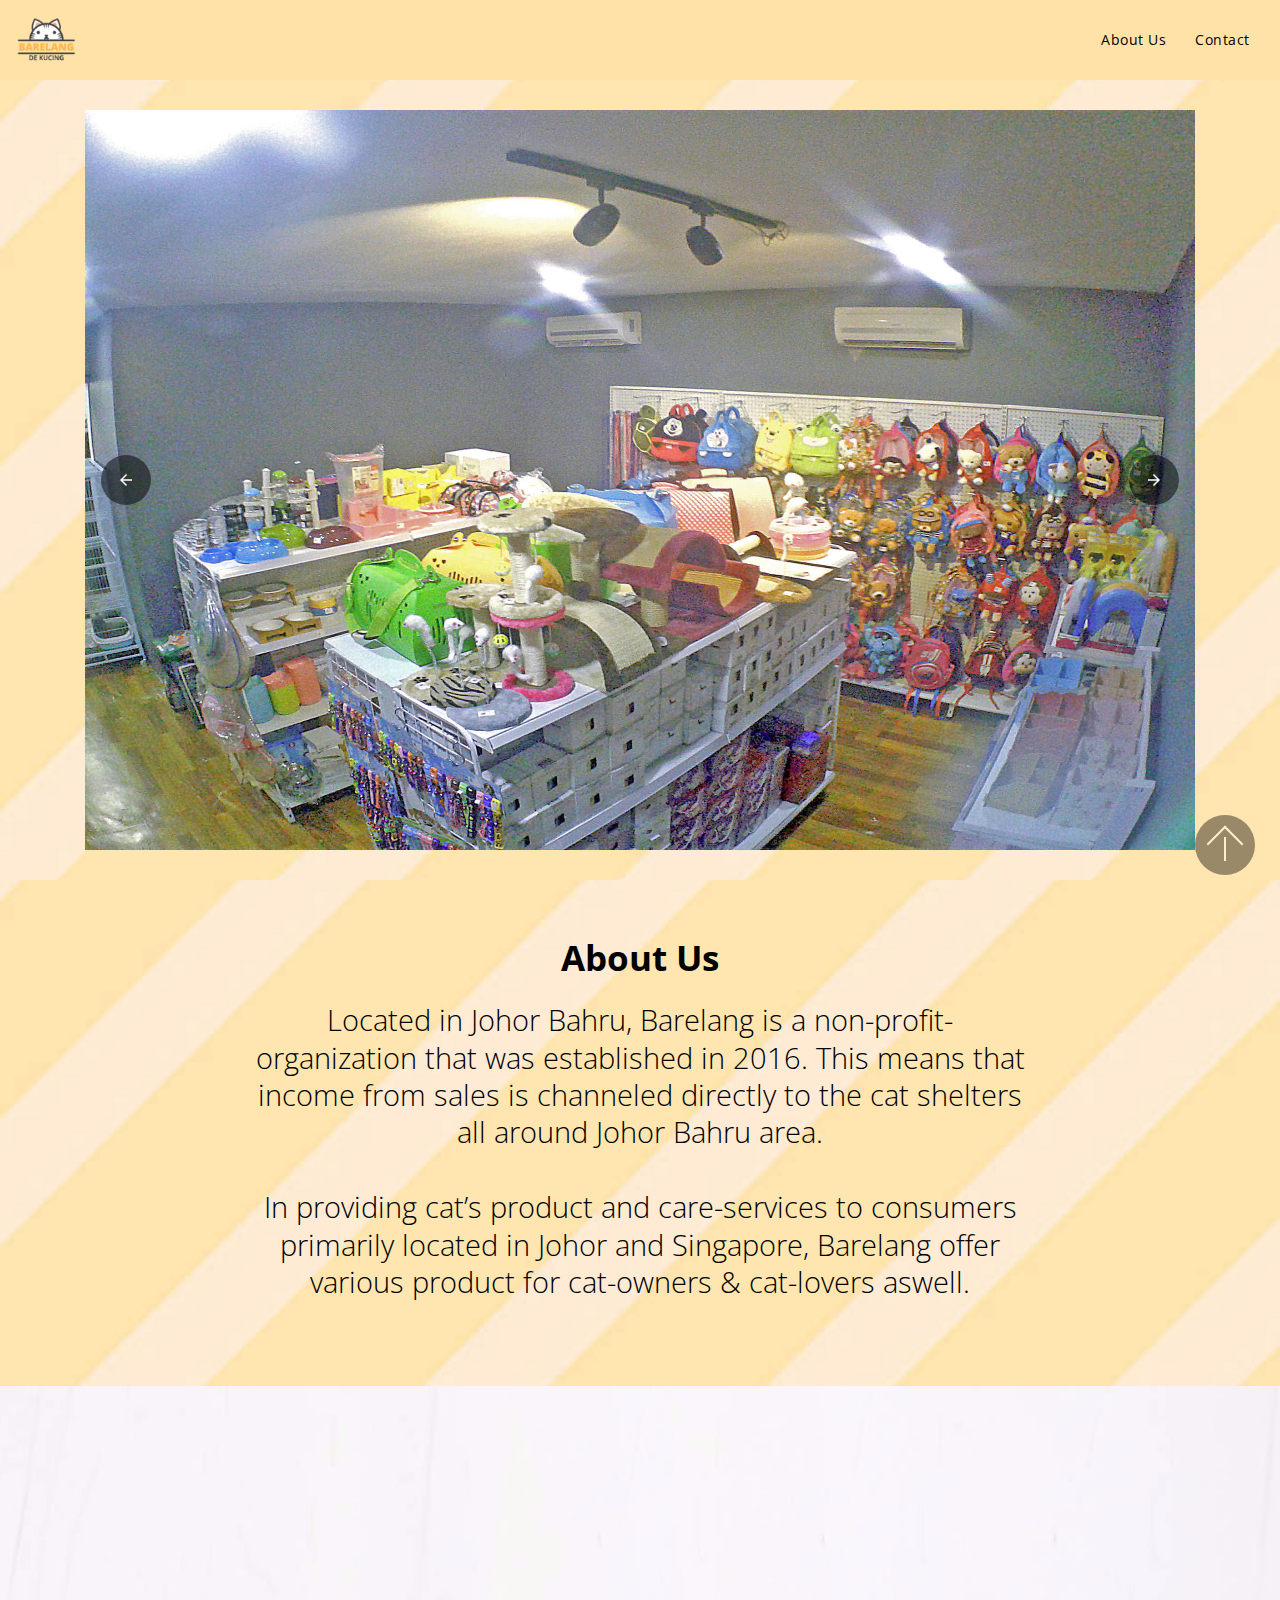
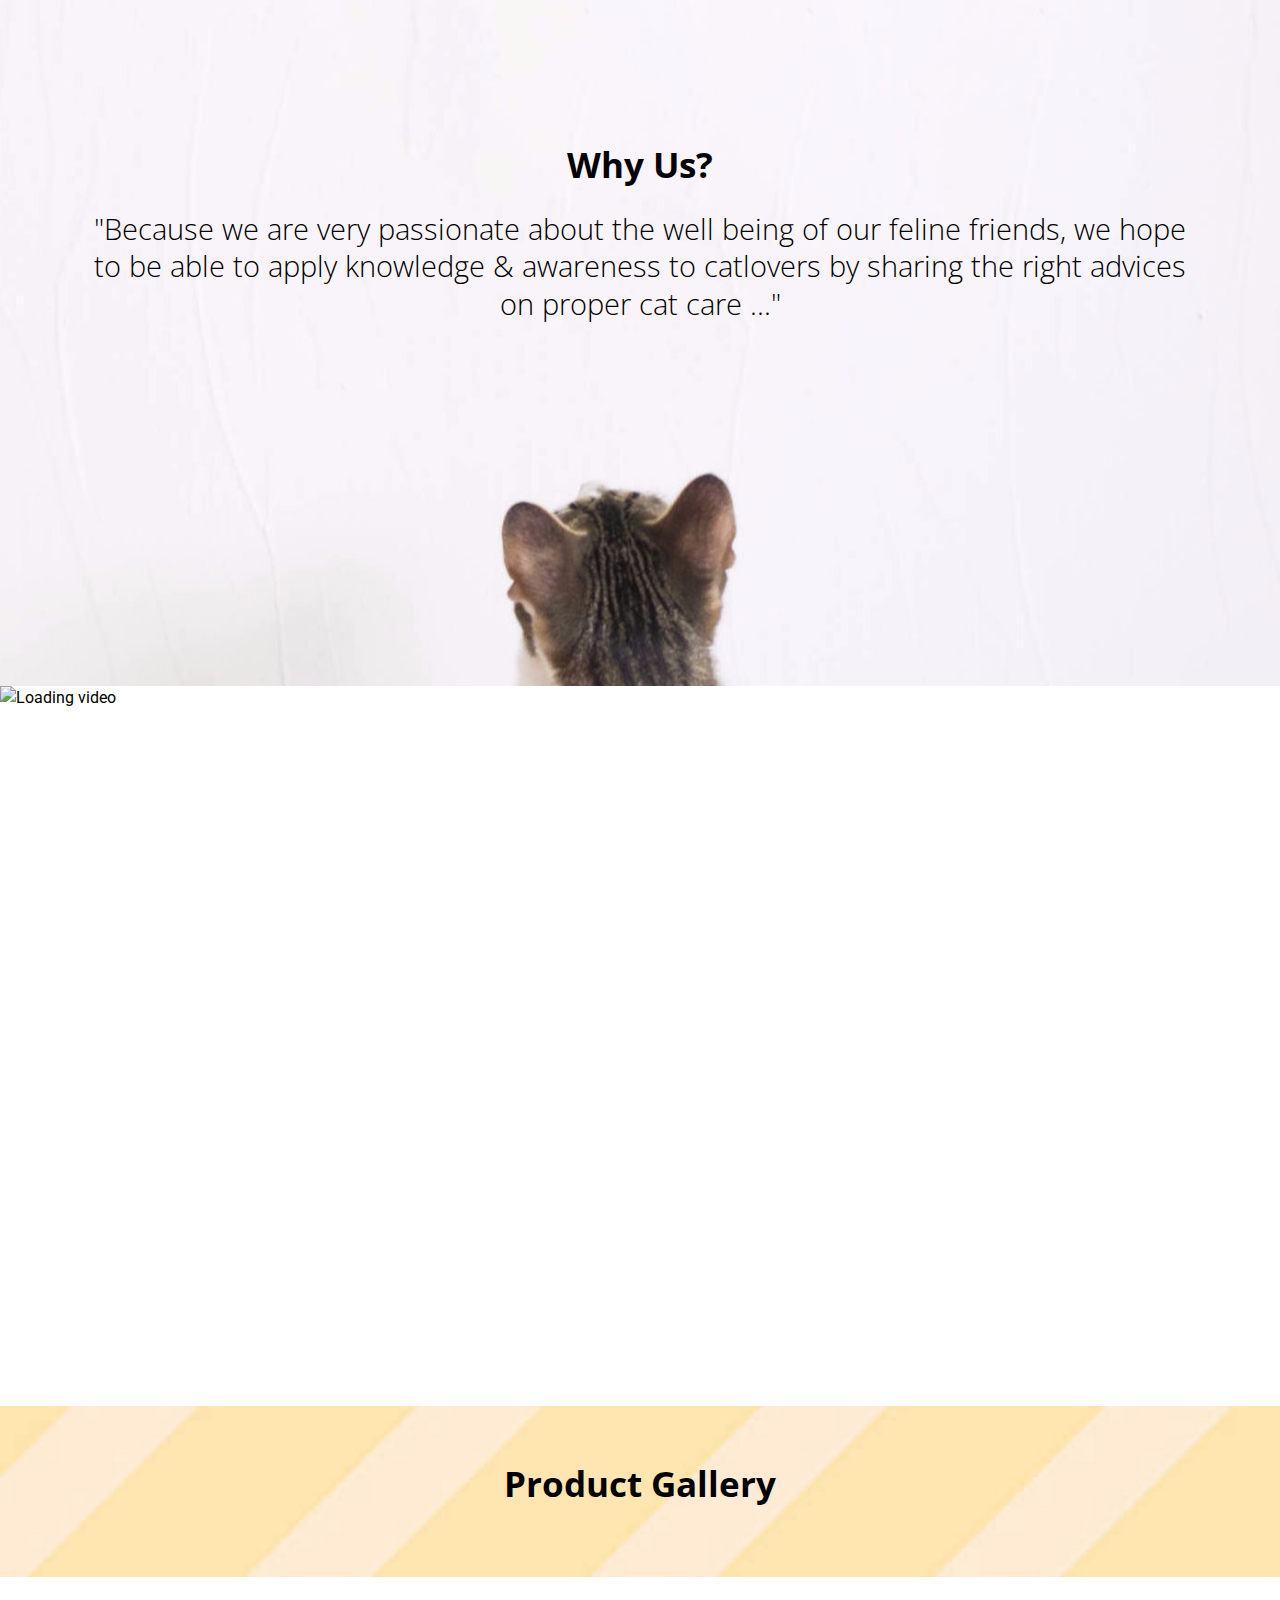
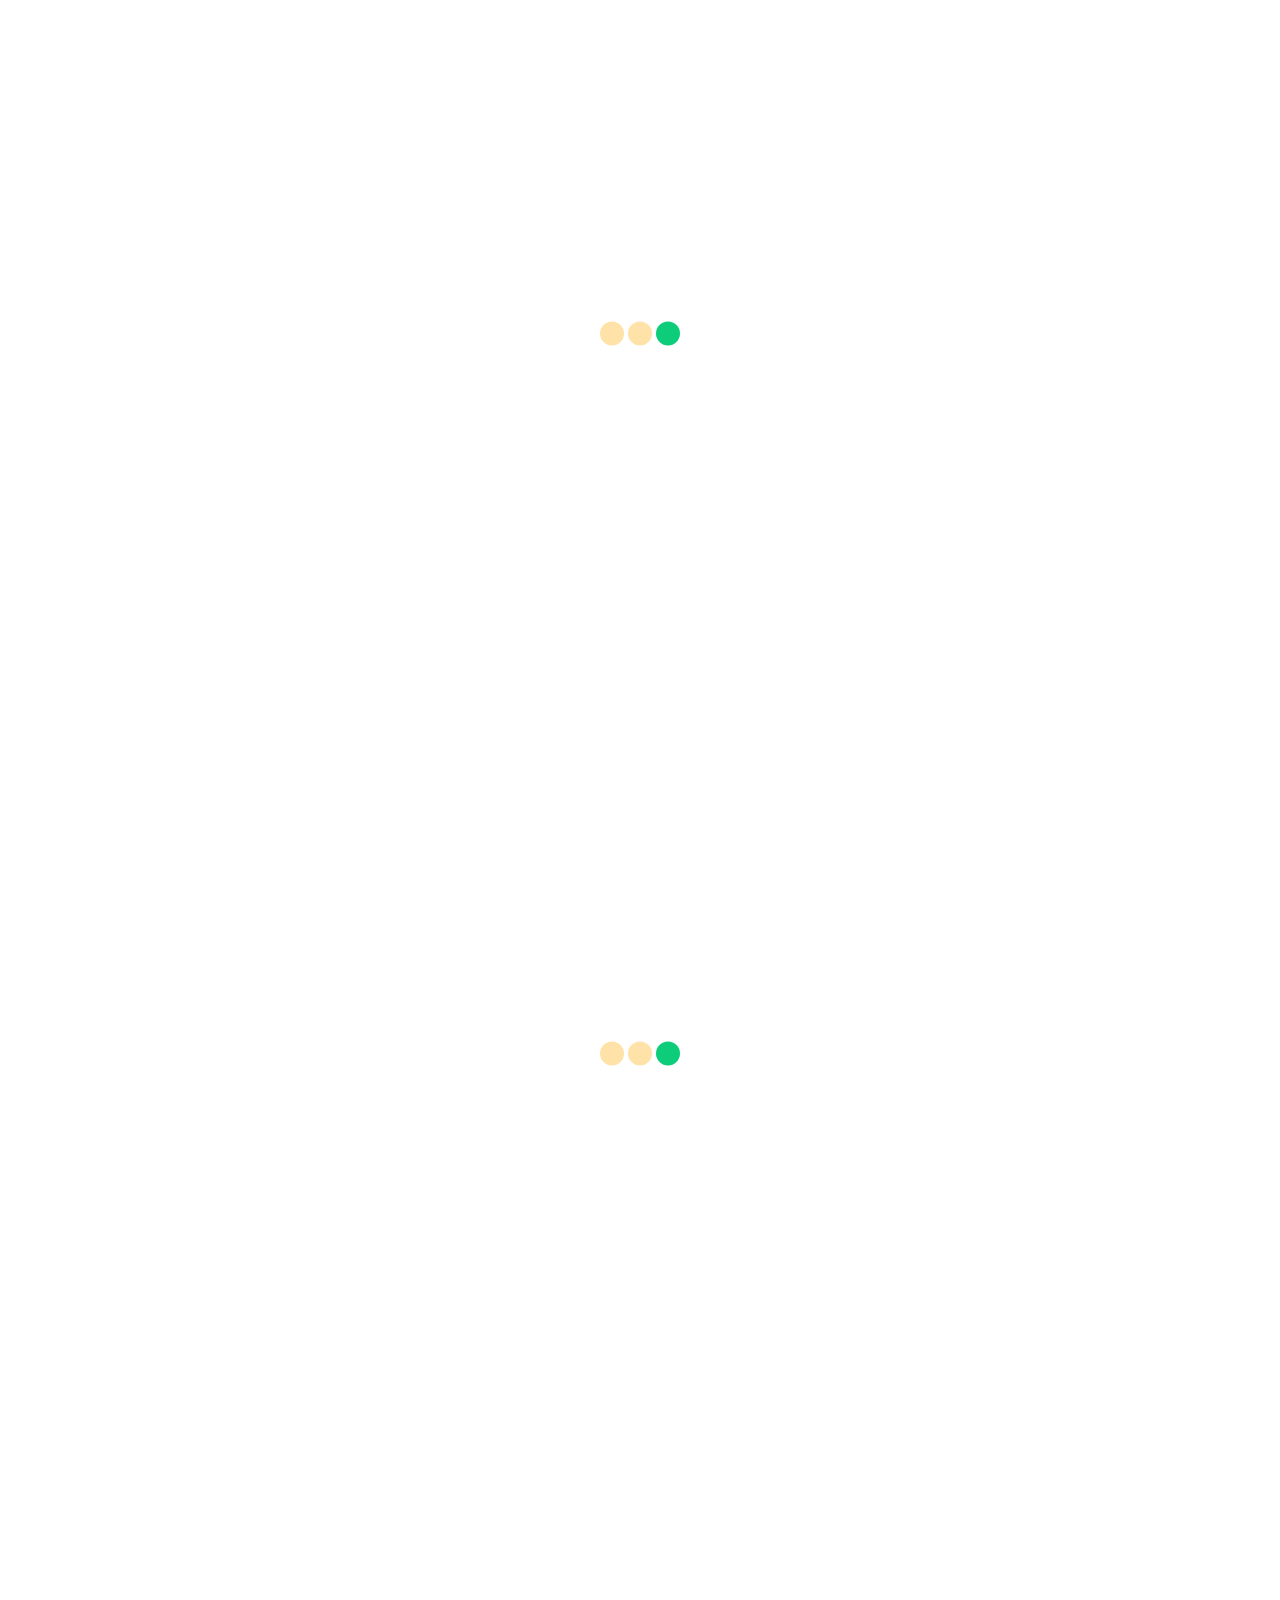
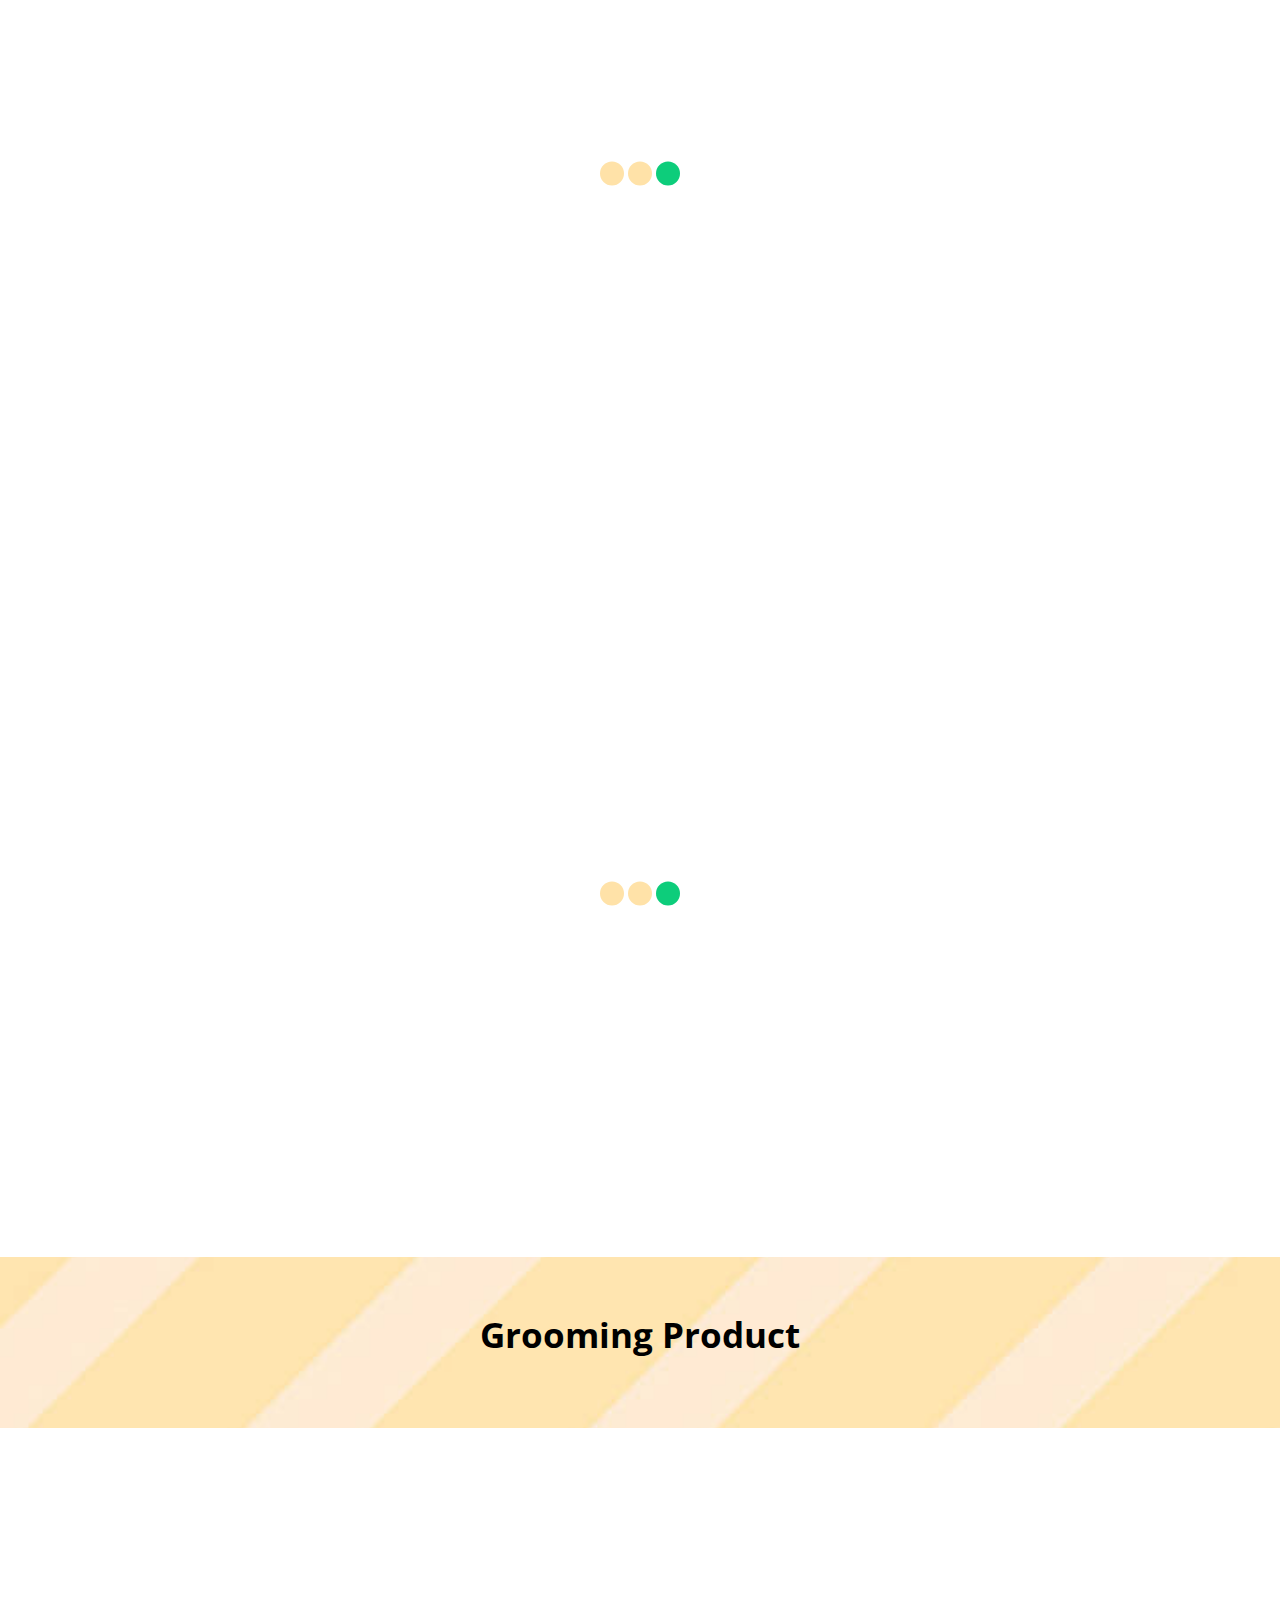
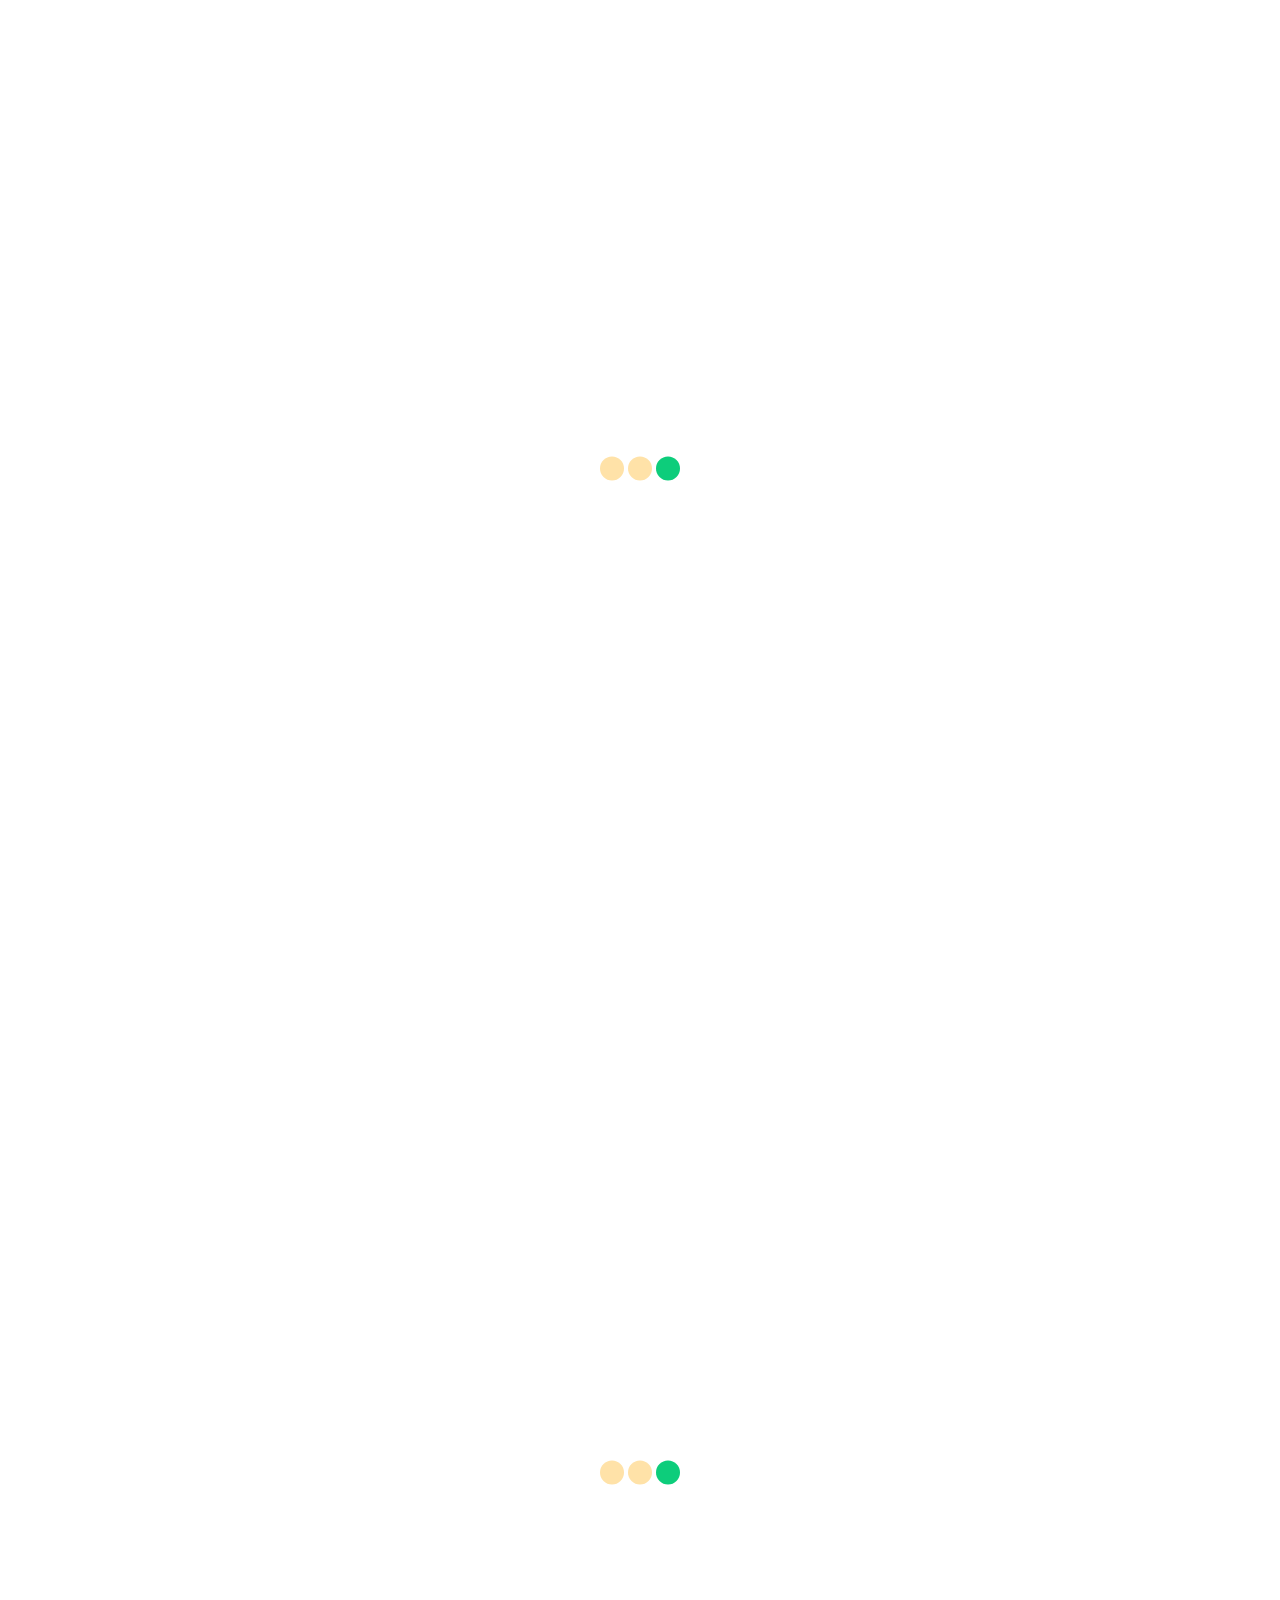
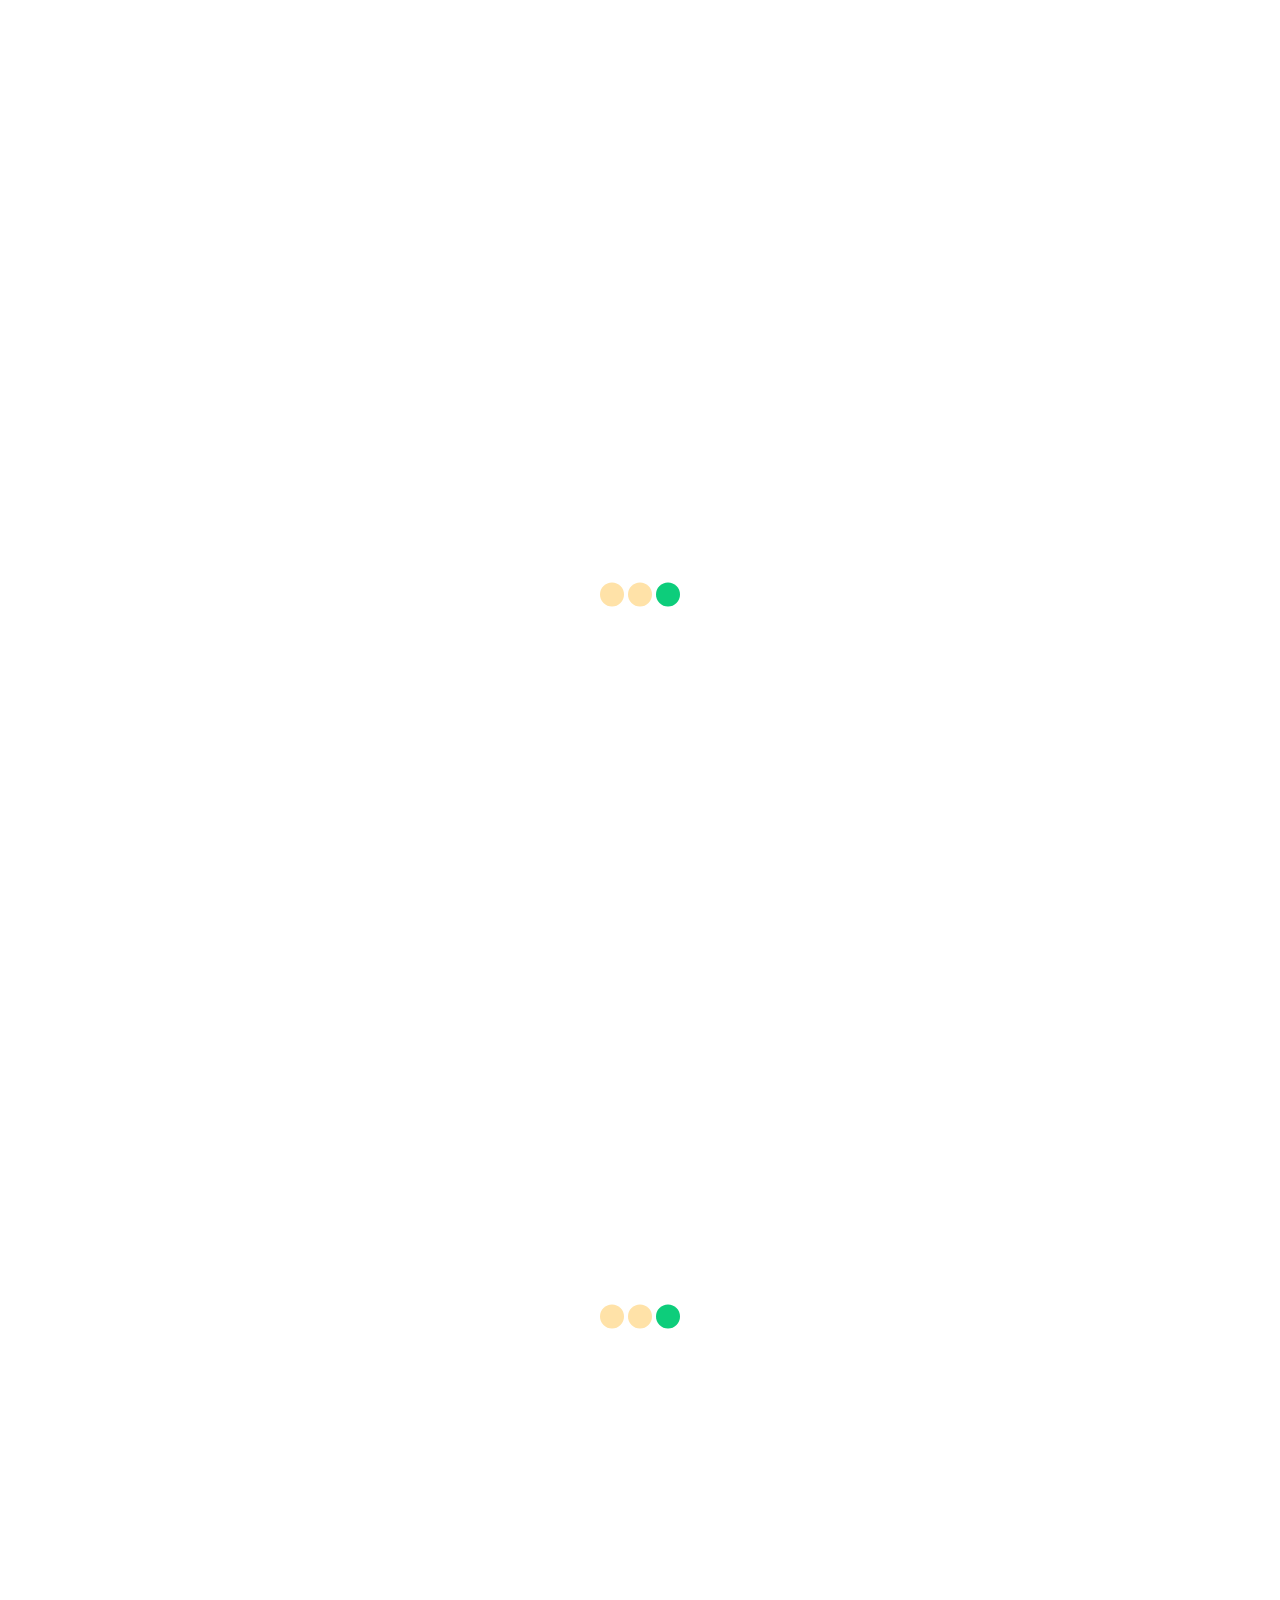
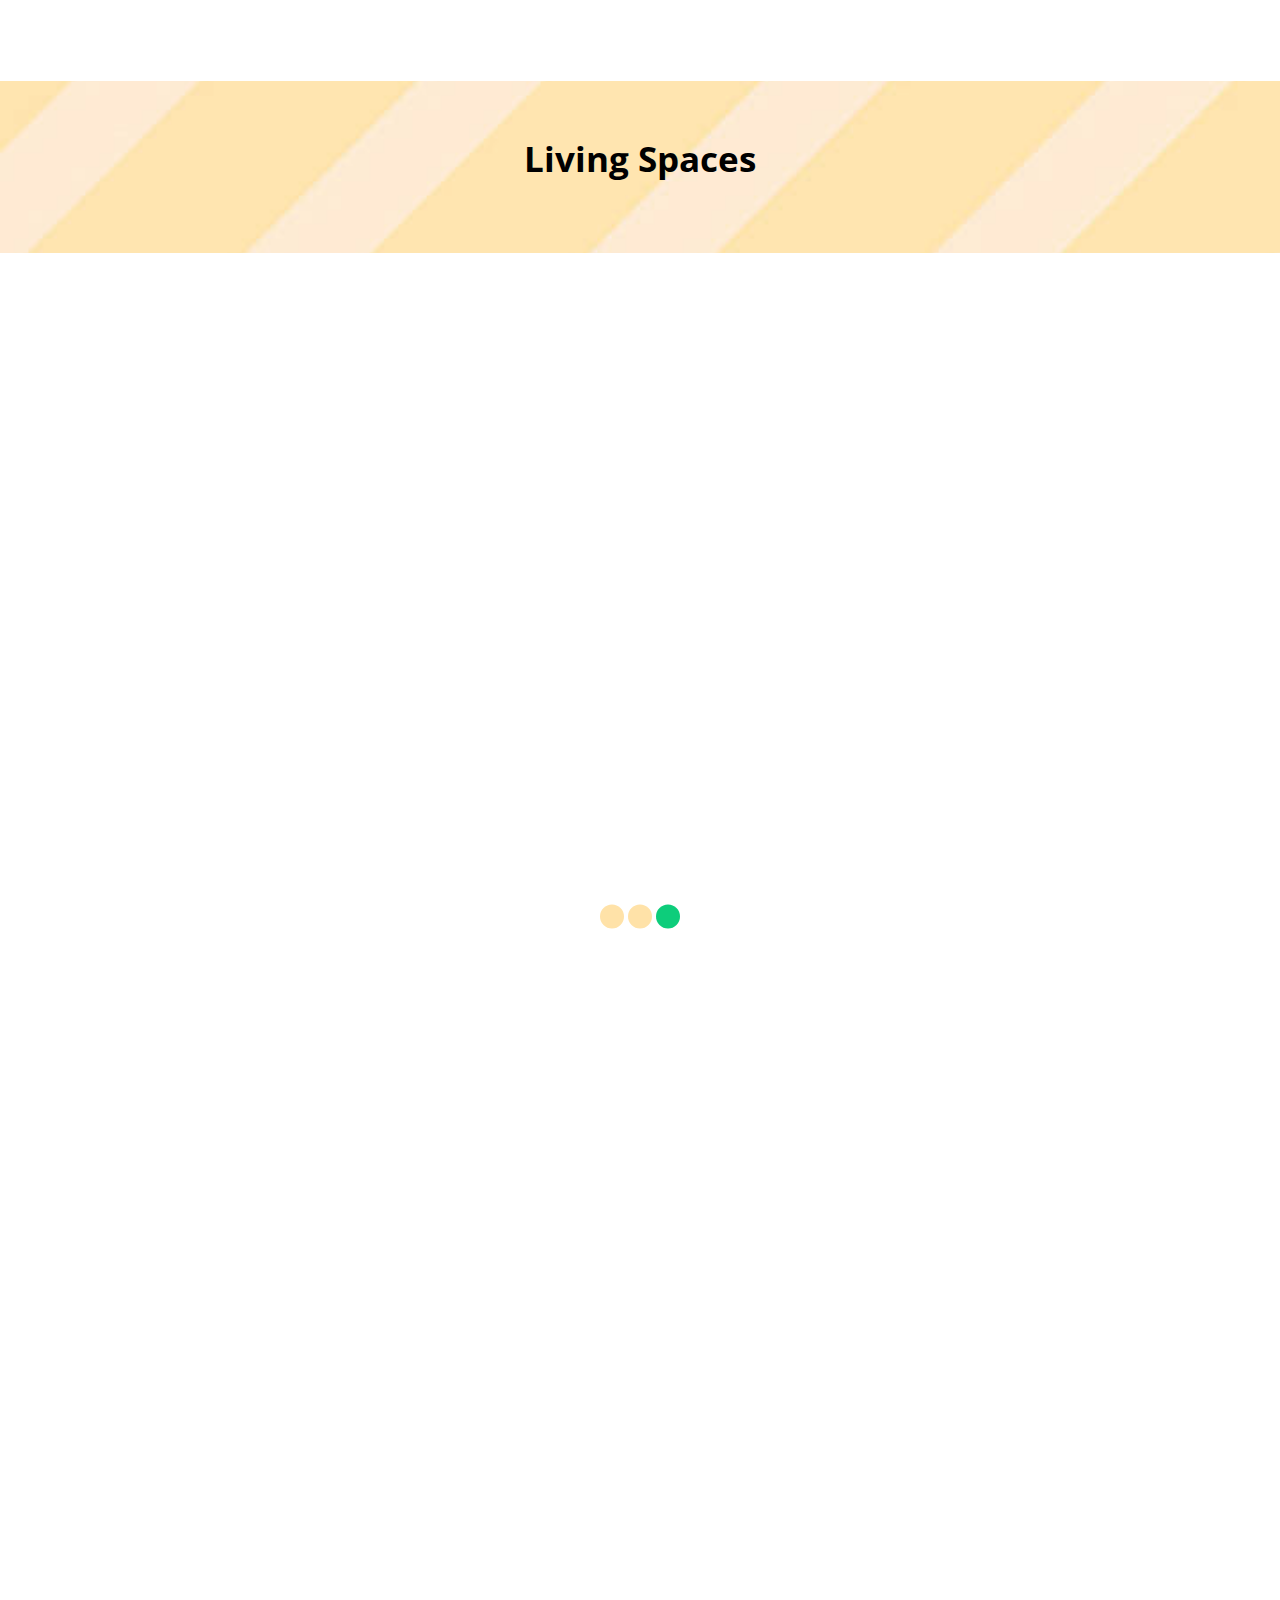
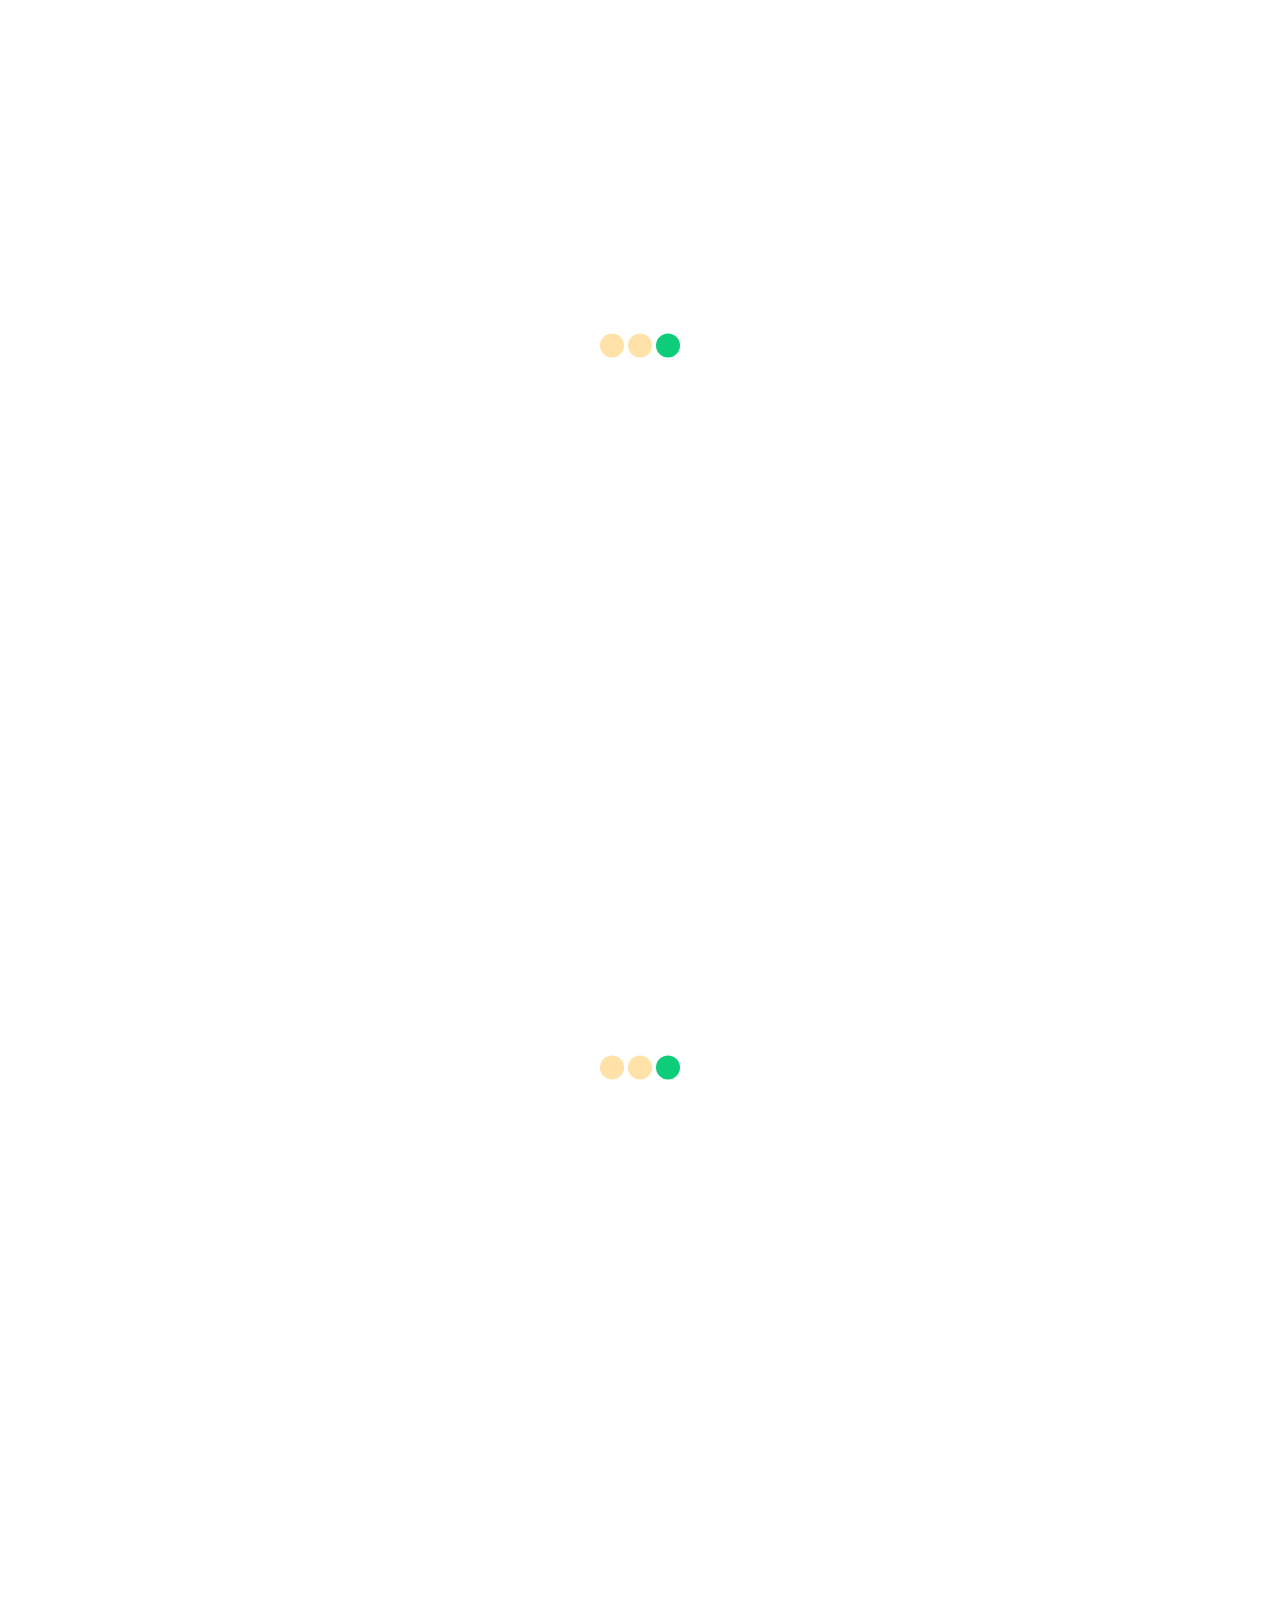
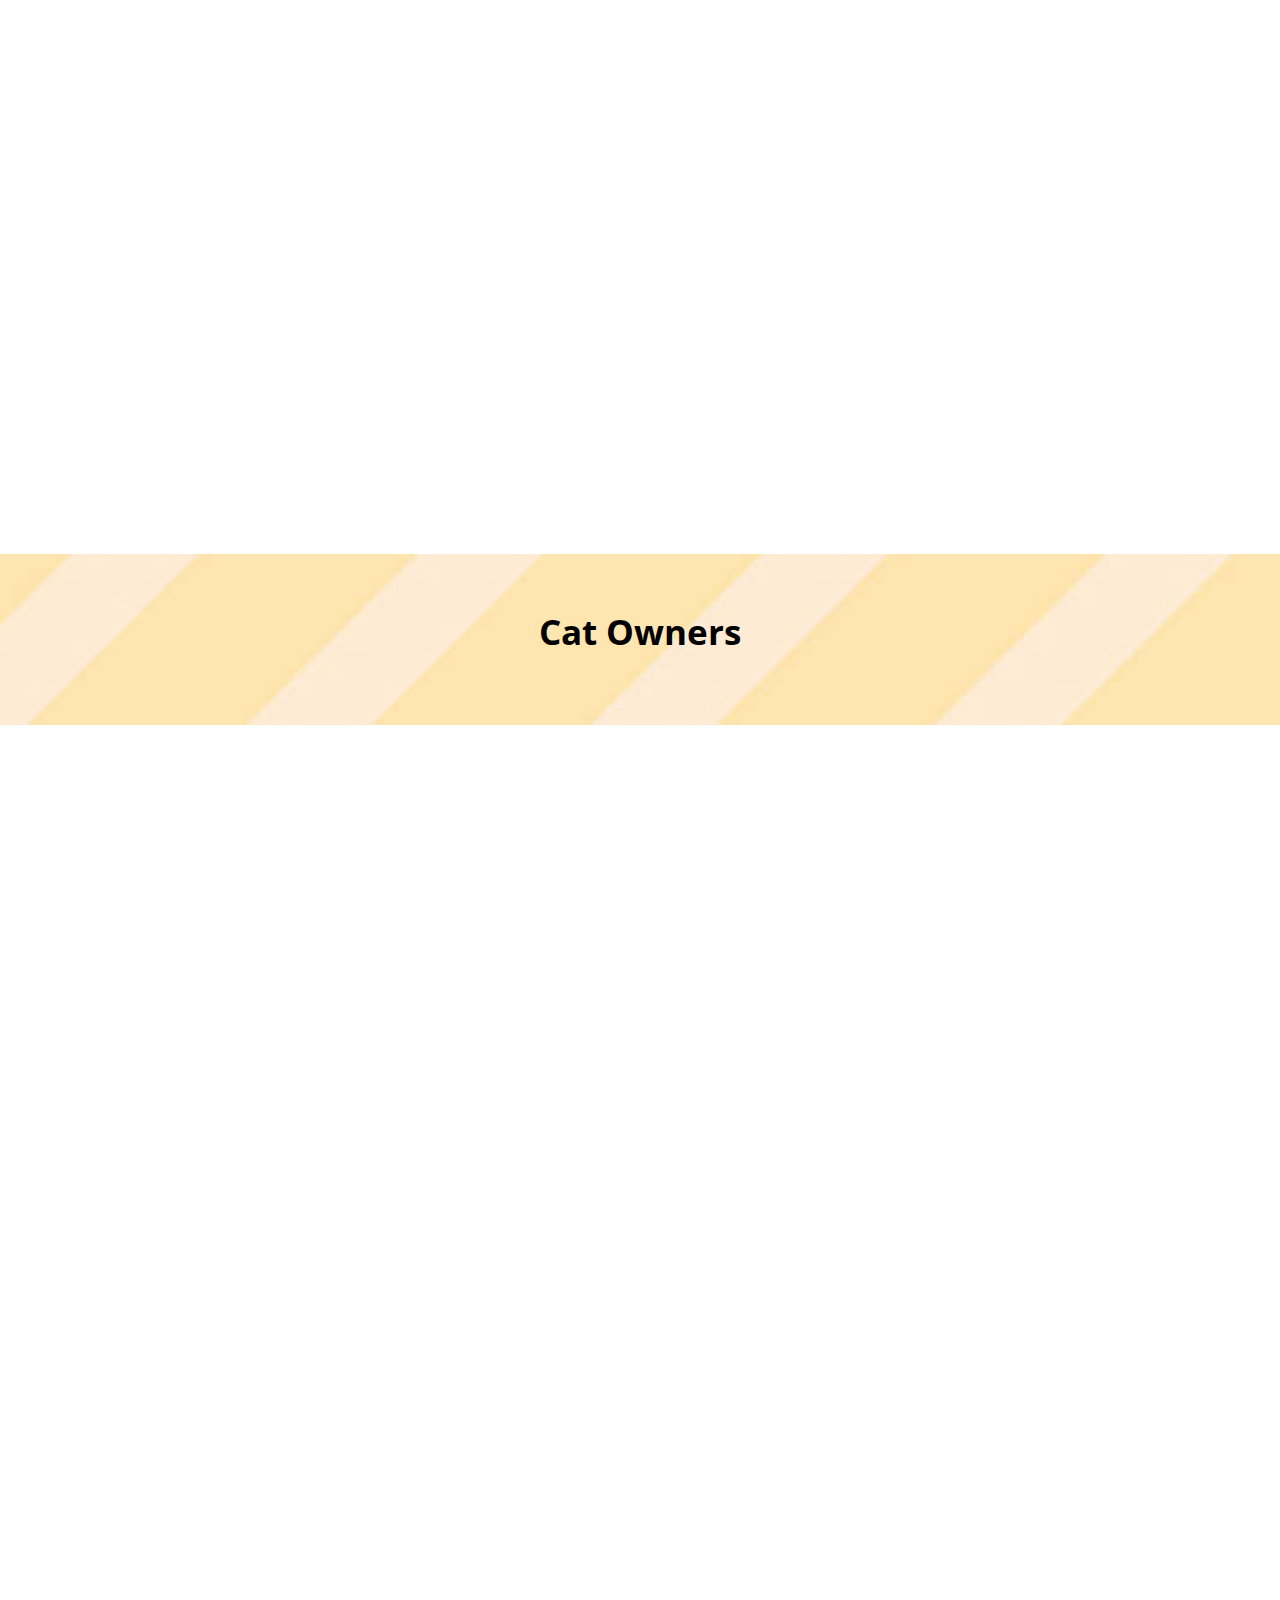
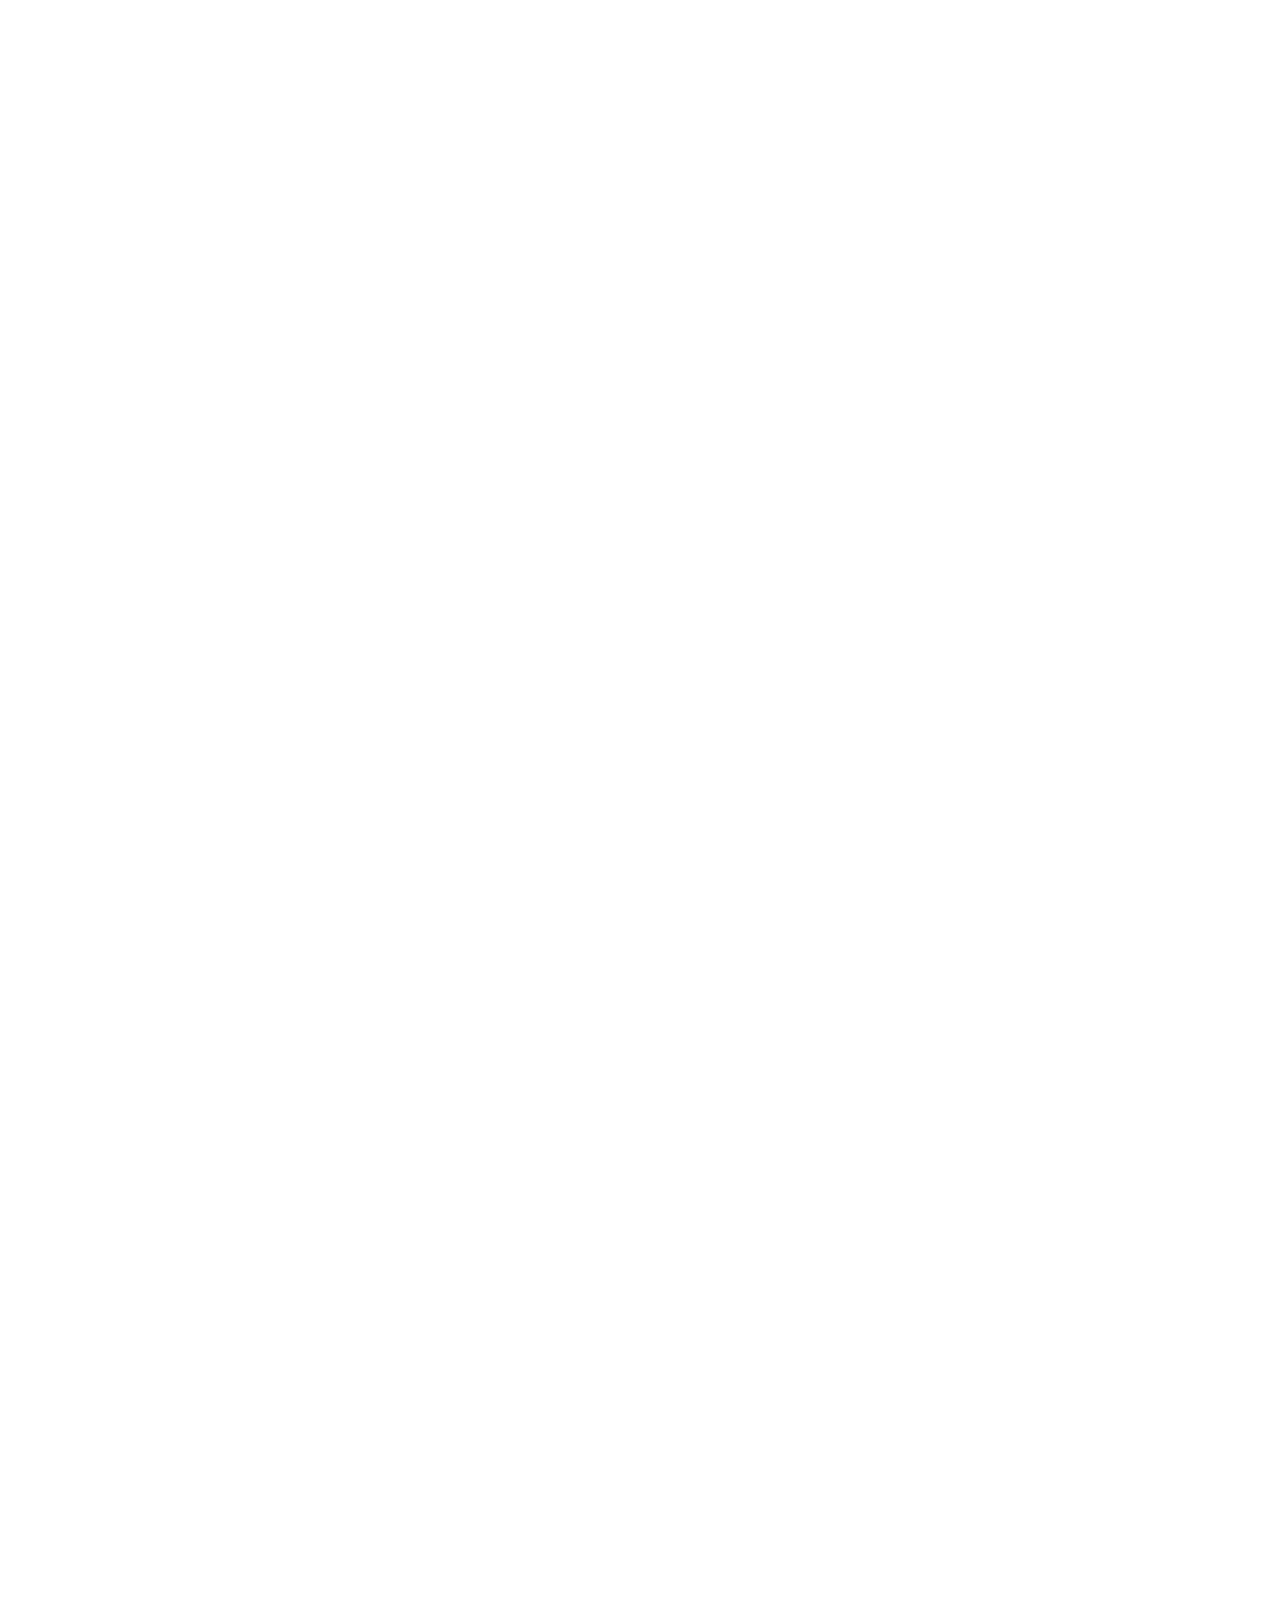
==== commit 976690b2: "update map" ====
--- a/index.html
+++ b/index.html
@@ -1,9 +1,14 @@
-<!DOCTYPE html>
-<html amp >
-<head>
-
-<script async custom-element="amp-analytics"
-src="https://cdn.ampproject.org/v0/amp-analytics-0.1.js">
+﻿<!DOCTYPE html>
+<html amp="" amp-version="1907301630320" class="i-amphtml-singledoc i-amphtml-standalone" style="padding-top: 0px !important;"><head><style amp-runtime="">html{overflow-x:hidden!important}html.i-amphtml-fie{height:100%!important;width:100%!important}html:not([amp4ads]),html:not([amp4ads]) body{height:auto!important}html:not([amp4ads]) body{margin:0!important}body{-webkit-text-size-adjust:100%;-moz-text-size-adjust:100%;-ms-text-size-adjust:100%;text-size-adjust:100%}[hidden]{display:none!important}html.i-amphtml-singledoc.i-amphtml-embedded{-ms-touch-action:pan-y;touch-action:pan-y}html.i-amphtml-fie>body,html.i-amphtml-singledoc>body{overflow:visible!important}html.i-amphtml-fie:not(.i-amphtml-inabox)>body,html.i-amphtml-singledoc:not(.i-amphtml-inabox)>body{position:relative!important}html.i-amphtml-webview>body{overflow-x:hidden!important;overflow-y:visible!important;min-height:100vh!important}html.i-amphtml-ios-embed-legacy>body{overflow-x:hidden!important;overflow-y:auto!important;position:absolute!important}html.i-amphtml-ios-embed{overflow-y:auto!important;position:static}#i-amphtml-wrapper{overflow-x:hidden!important;overflow-y:auto!important;position:absolute!important;top:0!important;left:0!important;right:0!important;bottom:0!important;margin:0!important;display:block!important}html.i-amphtml-ios-embed.i-amphtml-ios-overscroll,html.i-amphtml-ios-embed.i-amphtml-ios-overscroll>#i-amphtml-wrapper{-webkit-overflow-scrolling:touch!important}#i-amphtml-wrapper>body{position:relative!important;border-top:1px solid transparent!important}#i-amphtml-wrapper+body{visibility:visible}#i-amphtml-wrapper+body .i-amphtml-lightbox-element,#i-amphtml-wrapper+body[i-amphtml-lightbox]{visibility:hidden}#i-amphtml-wrapper+body[i-amphtml-lightbox] .i-amphtml-lightbox-element{visibility:visible}html.i-amphtml-ios-embed-sd{overflow:hidden!important;position:static!important}html.i-amphtml-ios-embed-sd>body,html.i-amphtml-singledoc.i-amphtml-ios-embed-sd>body{position:absolute!important;top:0!important;left:0!important;right:0!important;bottom:0!important;overflow:hidden!important}#i-amphtml-wrapper.i-amphtml-scroll-disabled,.i-amphtml-scroll-disabled{overflow-x:hidden!important;overflow-y:hidden!important}amp-instagram{padding:64px 0px 0px!important;background-color:#fff}amp-iframe iframe{box-sizing:border-box!important}[amp-access][amp-access-hide]{display:none}[subscriptions-dialog],body:not(.i-amphtml-subs-ready) [subscriptions-action],body:not(.i-amphtml-subs-ready) [subscriptions-section]{display:none!important}amp-experiment,amp-live-list>[update],amp-share-tracking{display:none}.i-amphtml-jank-meter{position:fixed;background-color:rgba(232,72,95,0.5);bottom:0;right:0;color:#fff;font-size:16px;z-index:1000;padding:5px}amp-list[resizable-children]>.i-amphtml-loading-container.amp-hidden{display:none!important}amp-list[load-more] [load-more-button],amp-list[load-more] [load-more-end],amp-list[load-more] [load-more-failed],amp-list[load-more] [load-more-loading]{display:none}amp-story-page,amp-story[standalone]{min-height:1px!important;display:block!important;height:100%!important;margin:0!important;padding:0!important;overflow:hidden!important;width:100%!important}amp-story[standalone]{background-color:#202125!important;position:relative!important}amp-story-page{background-color:#757575}amp-story .i-amphtml-loader{display:none!important}amp-story-page:not(:first-of-type):not([distance]):not([active]){transform:translateY(1000vh)!important}amp-autocomplete{position:relative!important;display:inline-block!important}amp-autocomplete>input{padding:.5rem;border:1px solid rgba(0,0,0,0.33)}.i-amphtml-autocomplete-results,amp-autocomplete>input{font-size:1rem;line-height:1.5rem}[amp-fx^=fly-in]{visibility:hidden}@media only screen and (max-width:979px){amp-addthis[data-widget-type=floating]{position:fixed!important;width:100%!important;height:50px;bottom:0}}@media only screen and (min-width:979px){amp-addthis[data-widget-type=floating]{position:fixed!important;width:70px!important;height:320px!important;top:200px}}
+/*# sourceURL=/css/ampdoc.css*/.i-amphtml-element{display:inline-block}.i-amphtml-blurry-placeholder{transition:opacity 0.3s cubic-bezier(0.0,0.0,0.2,1)!important}[layout=nodisplay]:not(.i-amphtml-element){display:none!important}.i-amphtml-layout-fixed,[layout=fixed][width][height]:not(.i-amphtml-layout-fixed){display:inline-block;position:relative}.i-amphtml-layout-responsive,[layout=responsive][width][height]:not(.i-amphtml-layout-responsive),[width][height][sizes]:not(.i-amphtml-layout-responsive){display:block;position:relative}.i-amphtml-layout-intrinsic{display:inline-block;position:relative;max-width:100%}.i-amphtml-intrinsic-sizer{max-width:100%;display:block!important}.i-amphtml-layout-container,.i-amphtml-layout-fixed-height,[layout=container],[layout=fixed-height][height]{display:block;position:relative}.i-amphtml-layout-fill,[layout=fill]:not(.i-amphtml-layout-fill){display:block;overflow:hidden!important;position:absolute;top:0;left:0;bottom:0;right:0}.i-amphtml-layout-flex-item,[layout=flex-item]:not(.i-amphtml-layout-flex-item){display:block;position:relative;-ms-flex:1 1 auto;flex:1 1 auto}.i-amphtml-layout-fluid{position:relative}.i-amphtml-layout-size-defined{overflow:hidden!important}.i-amphtml-layout-awaiting-size{position:absolute!important;top:auto!important;bottom:auto!important}i-amphtml-sizer{display:block!important}.i-amphtml-blurry-placeholder,.i-amphtml-fill-content{display:block;height:0;max-height:100%;max-width:100%;min-height:100%;min-width:100%;width:0;margin:auto}.i-amphtml-layout-size-defined .i-amphtml-fill-content{position:absolute;top:0;left:0;bottom:0;right:0}.i-amphtml-layout-intrinsic .i-amphtml-sizer{max-width:100%}.i-amphtml-replaced-content,.i-amphtml-screen-reader{padding:0!important;border:none!important}.i-amphtml-screen-reader{position:fixed!important;top:0px!important;left:0px!important;width:4px!important;height:4px!important;opacity:0!important;overflow:hidden!important;margin:0!important;display:block!important;visibility:visible!important}.i-amphtml-screen-reader~.i-amphtml-screen-reader{left:8px!important}.i-amphtml-screen-reader~.i-amphtml-screen-reader~.i-amphtml-screen-reader{left:12px!important}.i-amphtml-screen-reader~.i-amphtml-screen-reader~.i-amphtml-screen-reader~.i-amphtml-screen-reader{left:16px!important}.i-amphtml-unresolved{position:relative;overflow:hidden!important}.i-amphtml-select-disabled{-webkit-user-select:none!important;-moz-user-select:none!important;-ms-user-select:none!important;user-select:none!important}.i-amphtml-notbuilt,[layout]:not(.i-amphtml-element){position:relative;overflow:hidden!important;color:transparent!important}.i-amphtml-notbuilt:not(.i-amphtml-layout-container)>*,[layout]:not([layout=container]):not(.i-amphtml-element)>*{display:none}.i-amphtml-ghost{visibility:hidden!important}.i-amphtml-element>[placeholder],[layout]:not(.i-amphtml-element)>[placeholder]{display:block}.i-amphtml-element>[placeholder].amp-hidden,.i-amphtml-element>[placeholder].hidden{visibility:hidden}.i-amphtml-element:not(.amp-notsupported)>[fallback],.i-amphtml-layout-container>[placeholder].amp-hidden,.i-amphtml-layout-container>[placeholder].hidden{display:none}.i-amphtml-layout-size-defined>[fallback],.i-amphtml-layout-size-defined>[placeholder]{position:absolute!important;top:0!important;left:0!important;right:0!important;bottom:0!important;z-index:1}.i-amphtml-notbuilt>[placeholder]{display:block!important}.i-amphtml-hidden-by-media-query{display:none!important}.i-amphtml-element-error{background:red!important;color:#fff!important;position:relative!important}.i-amphtml-element-error:before{content:attr(error-message)}i-amp-scroll-container,i-amphtml-scroll-container{position:absolute;top:0;left:0;right:0;bottom:0;display:block}i-amp-scroll-container.amp-active,i-amphtml-scroll-container.amp-active{overflow:auto;-webkit-overflow-scrolling:touch}.i-amphtml-loading-container{display:block!important;pointer-events:none;z-index:1}.i-amphtml-notbuilt>.i-amphtml-loading-container{display:block!important}.i-amphtml-loading-container.amp-hidden{visibility:hidden}.i-amphtml-loader-line{position:absolute;top:0;left:0;right:0;height:1px;overflow:hidden!important;background-color:hsla(0,0%,59.2%,0.2);display:block}.i-amphtml-loader-moving-line{display:block;position:absolute;width:100%;height:100%!important;background-color:hsla(0,0%,59.2%,0.65);z-index:2}@keyframes i-amphtml-loader-line-moving{0%{transform:translateX(-100%)}to{transform:translateX(100%)}}.i-amphtml-loader-line.amp-active .i-amphtml-loader-moving-line{animation:i-amphtml-loader-line-moving 4s ease infinite}.i-amphtml-loader{position:absolute;display:block;height:10px;top:50%;left:50%;transform:translateX(-50%) translateY(-50%);transform-origin:50% 50%;white-space:nowrap}.i-amphtml-loader.amp-active .i-amphtml-loader-dot{animation:i-amphtml-loader-dots 2s infinite}.i-amphtml-loader-dot{position:relative;display:inline-block;height:10px;width:10px;margin:2px;border-radius:100%;background-color:rgba(0,0,0,0.3);box-shadow:2px 2px 2px 1px rgba(0,0,0,0.2);will-change:transform}.i-amphtml-loader .i-amphtml-loader-dot:first-child{animation-delay:0s}.i-amphtml-loader .i-amphtml-loader-dot:nth-child(2){animation-delay:.1s}.i-amphtml-loader .i-amphtml-loader-dot:nth-child(3){animation-delay:.2s}@keyframes i-amphtml-loader-dots{0%,to{transform:scale(.7);background-color:rgba(0,0,0,0.3)}50%{transform:scale(.8);background-color:rgba(0,0,0,0.5)}}.i-amphtml-element>[overflow]{cursor:pointer;position:relative;z-index:2;visibility:hidden}.i-amphtml-element>[overflow].amp-visible{visibility:visible}template{display:none!important}.amp-border-box,.amp-border-box *,.amp-border-box :after,.amp-border-box :before{box-sizing:border-box}amp-pixel{display:none!important}amp-analytics,amp-story-auto-ads{position:fixed!important;top:0!important;width:1px!important;height:1px!important;overflow:hidden!important;visibility:hidden}html.i-amphtml-fie>amp-analytics{position:initial!important}[visible-when-invalid]:not(.visible),form [submit-error],form [submit-success],form [submitting]{display:none}amp-accordion{display:block!important}amp-accordion>section{float:none!important}amp-accordion>section>*{float:none!important;display:block!important;overflow:hidden!important;position:relative!important}amp-accordion,amp-accordion>section{margin:0}amp-accordion>section>:last-child{display:none!important}amp-accordion>section[expanded]>:last-child{display:block!important}
+/*# sourceURL=/css/ampshared.css*/</style><style amp-extension="amp-user-notification">amp-user-notification{position:fixed!important;bottom:0;left:0;overflow:hidden!important;visibility:hidden;background:hsla(0,0%,100%,0.7);z-index:1000;width:100%}amp-user-notification.amp-active{visibility:visible}amp-user-notification.amp-hidden{visibility:hidden}
+/*# sourceURL=/extensions/amp-user-notification/0.1/amp-user-notification.css*/</style><style amp-extension="amp-sidebar">amp-sidebar{position:fixed!important;top:0;max-height:100vh!important;height:100vh;max-width:80vw;background-color:#efefef;min-width:45px!important;outline:none;overflow-x:hidden!important;overflow-y:auto!important;z-index:2147483647;-webkit-overflow-scrolling:touch;will-change:transform}amp-sidebar[side=left]{left:0!important;transform:translateX(-100%);animation-name:i-amphtml-sidebar-slide-out-left}amp-sidebar[side=left][open]{animation-name:i-amphtml-sidebar-slide-in-left}amp-sidebar[side=right]{right:0!important;transform:translateX(100%);animation-name:i-amphtml-sidebar-slide-out-right}amp-sidebar[side=right][open]{animation-name:i-amphtml-sidebar-slide-in-right}amp-sidebar[side]{animation-duration:233ms;animation-timing-function:cubic-bezier(0,0,.21,1);animation-fill-mode:forwards}.i-amphtml-toolbar>ol,.i-amphtml-toolbar>ul{display:-ms-flexbox;display:flex;-ms-flex-pack:start;justify-content:flex-start;-ms-flex-wrap:wrap;flex-wrap:wrap;overflow:auto;list-style-type:none;padding:0;margin:0}.i-amphtml-sidebar-mask{position:fixed!important;top:0!important;left:0!important;width:100vw!important;height:100vh!important;opacity:0.2;background-image:none!important;background-color:#000;z-index:2147483646}@keyframes i-amphtml-sidebar-slide-in-left{0%{transform:translateX(-100%)}to{transform:translateX(0)}}@keyframes i-amphtml-sidebar-slide-out-left{0%{transform:translateX(0)}to{transform:translateX(-100%)}}@keyframes i-amphtml-sidebar-slide-in-right{0%{transform:translateX(100%)}to{transform:translateX(0)}}@keyframes i-amphtml-sidebar-slide-out-right{0%{transform:translateX(0)}to{transform:translateX(100%)}}
+/*# sourceURL=/extensions/amp-sidebar/0.1/amp-sidebar.css*/</style><style amp-extension="amp-social-share">.amp-social-share-facebook{background-image:url("data:image/svg+xml;charset=utf-8,%3Csvg xmlns='http://www.w3.org/2000/svg' viewBox='0 0 512 512'%3E%3Cpath fill='%23fff' d='M211.9 197.4h-36.7v59.9h36.7v175.8h70.5V256.5h49.2l5.2-59.1h-54.4v-33.7c0-13.9 2.8-19.5 16.3-19.5h38.2V82.9h-48.8c-52.5 0-76.1 23.1-76.1 67.3-.1 38.6-.1 47.2-.1 47.2z'/%3E%3C/svg%3E")}.amp-social-share-pinterest{background-image:url("data:image/svg+xml;charset=utf-8,%3Csvg xmlns='http://www.w3.org/2000/svg' viewBox='0 0 512 512'%3E%3Cpath fill='%23fff' d='M266.6 76.5c-100.2 0-150.7 71.8-150.7 131.7 0 36.3 13.7 68.5 43.2 80.6 4.8 2 9.2.1 10.6-5.3 1-3.7 3.3-13 4.3-16.9 1.4-5.3.9-7.1-3-11.8-8.5-10-13.9-23-13.9-41.3 0-53.3 39.9-101 103.8-101 56.6 0 87.7 34.6 87.7 80.8 0 60.8-26.9 112.1-66.8 112.1-22.1 0-38.6-18.2-33.3-40.6 6.3-26.7 18.6-55.5 18.6-74.8 0-17.3-9.3-31.7-28.4-31.7-22.5 0-40.7 23.3-40.7 54.6 0 19.9 6.7 33.4 6.7 33.4s-23.1 97.8-27.1 114.9c-8.1 34.1-1.2 75.9-.6 80.1.3 2.5 3.6 3.1 5 1.2 2.1-2.7 28.9-35.9 38.1-69 2.6-9.4 14.8-58 14.8-58 7.3 14 28.7 26.3 51.5 26.3 67.8 0 113.8-61.8 113.8-144.5-.1-62.6-53.1-120.8-133.6-120.8z'/%3E%3C/svg%3E")}.amp-social-share-linkedin{background-image:url("data:image/svg+xml;charset=utf-8,%3Csvg xmlns='http://www.w3.org/2000/svg' viewBox='0 0 512 512'%3E%3Cpath fill='%23fff' d='M186.4 142.4c0 19-15.3 34.5-34.2 34.5-18.9 0-34.2-15.4-34.2-34.5 0-19 15.3-34.5 34.2-34.5 18.9 0 34.2 15.5 34.2 34.5zm-5 58.9h-57.8v186.8h57.8V201.3zm92.4 0h-55.4v186.8h55.4v-98c0-26.3 12.1-41.9 35.2-41.9 21.3 0 31.5 15 31.5 41.9v98H398V269.8c0-50-28.3-74.2-68-74.2-39.6 0-56.3 30.9-56.3 30.9v-25.2h.1z'/%3E%3C/svg%3E")}.amp-social-share-gplus{background-image:url("data:image/svg+xml;charset=utf-8,%3Csvg xmlns='http://www.w3.org/2000/svg' viewBox='0 0 512 512'%3E%3Cpath fill='%23fff' d='M179.7 237.6v46.6h77c-3.1 20-23.3 58.7-77 58.7-46.3 0-84.1-38.5-84.1-85.9 0-47.4 37.8-85.9 84.1-85.9 26.4 0 44 11.3 54.1 21l36.8-35.5C247 134.4 216.4 121 179.7 121 104.7 121 44 181.8 44 257s60.7 136 135.7 136C258 393 310 337.8 310 260.1c0-8.9-1-15.7-2.1-22.5H179.7zm288.3-.9h-38.7V198h-38.6v38.7H352v38.6h38.7V314h38.6v-38.7H468'/%3E%3C/svg%3E")}.amp-social-share-email{background-image:url("data:image/svg+xml;charset=utf-8,%3Csvg xmlns='http://www.w3.org/2000/svg' viewBox='0 0 512 512'%3E%3Cpath fill='%23fff' d='M101.3 141.6v228.9h309.5V141.6H101.3zm274.4 26.2L256 259.3l-119.6-91.5h239.3zm-248.1 26.3l64.1 49.1-64.1 64.1V194.1zm.2 150.1l84.9-84.9 43.2 33.1 43-32.9 84.7 84.7H127.8zm256.6-36.4L320 243.4l64.4-49.3v113.7z'/%3E%3C/svg%3E")}.amp-social-share-twitter{background-image:url("data:image/svg+xml;charset=utf-8,%3Csvg xmlns='http://www.w3.org/2000/svg' width='400' height='400'%3E%3Cg fill='none' fill-rule='evenodd'%3E%3Cpath d='M0 0h400v400H0z'/%3E%3Cpath fill='%23FFF' fill-rule='nonzero' d='M153.62 301.59c94.34 0 145.94-78.16 145.94-145.94 0-2.22 0-4.43-.15-6.63A104.36 104.36 0 00325 122.47a102.38 102.38 0 01-29.46 8.07 51.47 51.47 0 0022.55-28.37 102.79 102.79 0 01-32.57 12.45c-15.9-16.906-41.163-21.044-61.625-10.093-20.461 10.95-31.032 34.266-25.785 56.873A145.62 145.62 0 0192.4 107.81c-13.614 23.436-6.66 53.419 15.88 68.47A50.91 50.91 0 0185 169.86v.65c.007 24.416 17.218 45.445 41.15 50.28a51.21 51.21 0 01-23.16.88c6.72 20.894 25.976 35.208 47.92 35.62a102.92 102.92 0 01-63.7 22 104.41 104.41 0 01-12.21-.74 145.21 145.21 0 0078.62 23'/%3E%3C/g%3E%3C/svg%3E")}.amp-social-share-twitter-no-background{background-image:url("data:image/svg+xml;charset=utf-8,%3Csvg xmlns='http://www.w3.org/2000/svg' viewBox='0 0 400 400'%3E%3Cg fill='none' fill-rule='evenodd'%3E%3Cpath d='M0 0h400v400H0z'/%3E%3Cpath fill='%231da1f2' fill-rule='nonzero' d='M153.62 301.59c94.34 0 145.94-78.16 145.94-145.94 0-2.22 0-4.43-.15-6.63A104.36 104.36 0 00325 122.47a102.38 102.38 0 01-29.46 8.07 51.47 51.47 0 0022.55-28.37 102.79 102.79 0 01-32.57 12.45c-15.9-16.906-41.163-21.044-61.625-10.093-20.461 10.95-31.032 34.266-25.785 56.873A145.62 145.62 0 0192.4 107.81c-13.614 23.436-6.66 53.419 15.88 68.47A50.91 50.91 0 0185 169.86v.65c.007 24.416 17.218 45.445 41.15 50.28a51.21 51.21 0 01-23.16.88c6.72 20.894 25.976 35.208 47.92 35.62a102.92 102.92 0 01-63.7 22 104.41 104.41 0 01-12.21-.74 145.21 145.21 0 0078.62 23'/%3E%3C/g%3E%3C/svg%3E")}.amp-social-share-tumblr{background-image:url("data:image/svg+xml;charset=utf-8,%3Csvg xmlns='http://www.w3.org/2000/svg' viewBox='0 0 512 512'%3E%3Cpath fill='%23fff' d='M210.8 80.3c-2.3 18.3-6.4 33.4-12.4 45.2-6 11.9-13.9 22-23.9 30.5-9.9 8.5-21.8 14.9-35.7 19.5v50.6h38.9v124.5c0 16.2 1.7 28.6 5.1 37.1 3.4 8.5 9.5 16.6 18.3 24.2 8.8 7.6 19.4 13.4 31.9 17.5s26.8 6.1 43 6.1c14.3 0 27.6-1.4 39.9-4.3 12.3-2.9 26-7.9 41.2-15v-55.9c-17.8 11.7-35.7 17.5-53.7 17.5-10.1 0-19.1-2.4-27-7.1-5.9-3.5-10-8.2-12.2-14-2.2-5.8-3.3-19.1-3.3-39.7v-91.1h84.6v-55.8h-84.4v-90h-50.3z'/%3E%3C/svg%3E")}.amp-social-share-whatsapp{background-image:url("data:image/svg+xml;charset=utf-8,%3Csvg xmlns='http://www.w3.org/2000/svg' width='46' height='46'%3E%3Cpath fill='%23FFF' d='M35.4 10.4C32 6.9 27.3 5 22.5 5 12.3 5 4.1 13.3 4.2 23.4c0 3.2.9 6.3 2.4 9.1L4 42l9.7-2.5c2.7 1.5 5.7 2.2 8.7 2.2 10.1 0 18.3-8.3 18.3-18.4 0-4.9-1.9-9.5-5.3-12.9zM22.5 38.6c-2.7 0-5.4-.7-7.7-2.1l-.6-.3-5.8 1.5L9.9 32l-.4-.6c-4.4-7.1-2.3-16.5 4.9-20.9 7.2-4.4 16.5-2.3 20.9 4.9 4.4 7.2 2.3 16.5-4.9 20.9-2.3 1.5-5.1 2.3-7.9 2.3zm8.8-11.1l-1.1-.5s-1.6-.7-2.6-1.2c-.1 0-.2-.1-.3-.1-.3 0-.5.1-.7.2 0 0-.1.1-1.5 1.7-.1.2-.3.3-.5.3h-.1c-.1 0-.3-.1-.4-.2l-.5-.2c-1.1-.5-2.1-1.1-2.9-1.9-.2-.2-.5-.4-.7-.6-.7-.7-1.4-1.5-1.9-2.4l-.1-.2c-.1-.1-.1-.2-.2-.4 0-.2 0-.4.1-.5 0 0 .4-.5.7-.8.2-.2.3-.5.5-.7.2-.3.3-.7.2-1-.1-.5-1.3-3.2-1.6-3.8-.2-.3-.4-.4-.7-.5h-1.1c-.2 0-.4.1-.6.1l-.1.1c-.2.1-.4.3-.6.4-.2.2-.3.4-.5.6-.7.9-1.1 2-1.1 3.1 0 .8.2 1.6.5 2.3l.1.3c.9 1.9 2.1 3.6 3.7 5.1l.4.4c.3.3.6.5.8.8 2.1 1.8 4.5 3.1 7.2 3.8.3.1.7.1 1 .2h1c.5 0 1.1-.2 1.5-.4.3-.2.5-.2.7-.4l.2-.2c.2-.2.4-.3.6-.5.2-.2.4-.4.5-.6.2-.4.3-.9.4-1.4v-.7s-.1-.1-.3-.2z'/%3E%3C/svg%3E")}.amp-social-share-line{background-image:url("data:image/svg+xml;charset=utf-8,%3Csvg xmlns='http://www.w3.org/2000/svg' viewBox='0 0 512 511.99'%3E%3Cpath d='M443.2 233.29c0-84.14-84.35-152.6-188-152.6s-188 68.46-188 152.6c0 75.43 66.9 138.61 157.26 150.55 6.13 1.32 14.46 4 16.57 9.27 1.89 4.76 1.24 12.2.61 17 0 0-2.21 13.26-2.69 16.09-.82 4.75-3.78 18.6 16.29 10.14s108.21-63.76 147.66-109.16c27.25-29.89 40.3-60.18 40.3-93.89zm-254.38 44.92a3.67 3.67 0 01-3.66 3.67h-52.69a3.6 3.6 0 01-2.53-1l-.06-.05v-.05a3.65 3.65 0 01-1-2.53v-81.96a3.66 3.66 0 013.66-3.66h13.19a3.66 3.66 0 013.66 3.66v65.07h35.84a3.66 3.66 0 013.66 3.66zm31.8 0a3.65 3.65 0 01-3.66 3.65h-13.2a3.65 3.65 0 01-3.66-3.65v-81.92a3.66 3.66 0 013.66-3.66H217a3.66 3.66 0 013.66 3.66zm90.78 0a3.65 3.65 0 01-3.66 3.65h-13.19a3.67 3.67 0 01-.94-.12h-.05l-.25-.08h-.11l-.18-.08-.17-.08-.11-.06-.22-.14a3.45 3.45 0 01-.93-.9L254 229.56v48.66a3.66 3.66 0 01-3.67 3.65H237.1a3.65 3.65 0 01-3.66-3.65v-81.93a3.66 3.66 0 013.66-3.66h13.86l.21.05h.13l.21.07h.12a1.31 1.31 0 01.21.08l.12.06.19.11a.41.41 0 01.11.07l.19.13.1.07.19.16.07.07a2.28 2.28 0 01.22.22 3.58 3.58 0 01.28.37L290.89 245v-48.71a3.66 3.66 0 013.66-3.66h13.19a3.66 3.66 0 013.66 3.66zm72.83-68.74a3.66 3.66 0 01-3.65 3.67h-35.84V227h35.84a3.66 3.66 0 013.65 3.67v13.19a3.65 3.65 0 01-3.65 3.66h-35.84v13.85h35.84a3.65 3.65 0 013.65 3.66v13.19a3.66 3.66 0 01-3.65 3.67h-52.7a3.66 3.66 0 01-2.53-1l-.05-.05a.12.12 0 01-.05-.05 3.65 3.65 0 01-1-2.53V196.3a3.6 3.6 0 011-2.52l.06-.07a3.63 3.63 0 012.54-1h52.7a3.66 3.66 0 013.65 3.67z' fill='%23fff' data-name='レイヤー 1'/%3E%3C/svg%3E")}.amp-social-share-sms{background-image:url("data:image/svg+xml;charset=utf-8,%3Csvg width='30' height='29' xmlns='http://www.w3.org/2000/svg'%3E%3Cpath stroke='%23FFF' stroke-width='3' d='M8.73 26v-5.658H2V2h25.97L28 20.355l-12.062.042z' fill='none' fill-rule='evenodd'/%3E%3C/svg%3E")}.amp-social-share-system{background-image:url("data:image/svg+xml;charset=utf-8,%3Csvg fill='%23fff' height='24' width='24' xmlns='http://www.w3.org/2000/svg'%3E%3Cpath d='M0 0h24v24H0z' fill='none'/%3E%3Cpath d='M18 16.08c-.76 0-1.44.3-1.96.77L8.91 12.7c.05-.23.09-.46.09-.7s-.04-.47-.09-.7l7.05-4.11c.54.5 1.25.81 2.04.81 1.66 0 3-1.34 3-3s-1.34-3-3-3-3 1.34-3 3c0 .24.04.47.09.7L8.04 9.81C7.5 9.31 6.79 9 6 9c-1.66 0-3 1.34-3 3s1.34 3 3 3c.79 0 1.5-.31 2.04-.81l7.12 4.16c-.05.21-.08.43-.08.65 0 1.61 1.31 2.92 2.92 2.92 1.61 0 2.92-1.31 2.92-2.92s-1.31-2.92-2.92-2.92z'/%3E%3C/svg%3E")}amp-social-share{background-repeat:no-repeat;background-position:50%;background-size:contain;text-decoration:none;cursor:pointer;position:relative}.amp-social-share-twitter{background-color:#1da1f2}.amp-social-share-facebook{background-color:#32529f}.amp-social-share-pinterest{background-color:#e60023}.amp-social-share-linkedin{background-color:#0077b5}.amp-social-share-gplus{background-color:#dc4e41}.amp-social-share-tumblr{background-color:#3c5a77}.amp-social-share-email{background-color:#000}.amp-social-share-whatsapp{background-color:#25d366}.amp-social-share-line{background-color:#52b448}.amp-social-share-sms{background-color:#ca2b63}.amp-social-share-system{background-color:#000}
+/*# sourceURL=/extensions/amp-social-share/0.1/amp-social-share.css*/</style><style amp-extension="amp-carousel">.amp-carousel-slide>.i-amphtml-replaced-content{-o-object-fit:contain;object-fit:contain}.amp-carousel-button{position:absolute;box-sizing:border-box;top:50%;height:34px;width:34px;border-radius:2px;opacity:0;pointer-events:all;background-color:rgba(0,0,0,0.5);background-position:50% 50%;background-repeat:no-repeat;transform:translateY(-50%);visibility:hidden;z-index:10}.amp-mode-mouse .amp-carousel-button,amp-carousel[controls] .amp-carousel-button{opacity:1;visibility:visible}.amp-carousel-button-prev{left:16px;background-image:url("data:image/svg+xml;charset=utf-8,%3Csvg xmlns='http://www.w3.org/2000/svg' width='18' height='18' fill='%23fff'%3E%3Cpath d='M15 8.25H5.87l4.19-4.19L9 3 3 9l6 6 1.06-1.06-4.19-4.19H15v-1.5z'/%3E%3C/svg%3E");background-size:18px 18px}.amp-carousel-button-next{right:16px;background-image:url("data:image/svg+xml;charset=utf-8,%3Csvg xmlns='http://www.w3.org/2000/svg' width='18' height='18' fill='%23fff'%3E%3Cpath d='M9 3L7.94 4.06l4.19 4.19H3v1.5h9.13l-4.19 4.19L9 15l6-6z'/%3E%3C/svg%3E");background-size:18px 18px}.i-amphtml-carousel-button-start-hint .amp-carousel-button:not(.amp-disabled){animation:i-amphtml-carousel-hint 1s ease-in 3s 1 normal both}.amp-mode-mouse .i-amphtml-carousel-button-start-hint .amp-carousel-button:not(.amp-disabled){animation:none}@keyframes i-amphtml-carousel-hint{0%{opacity:1;visibility:visible}to{opacity:0;visibility:hidden}}amp-carousel .amp-carousel-button.amp-disabled{animation:none;opacity:0;visibility:hidden}.i-amphtml-slides-container{display:-ms-flexbox!important;display:flex!important;-ms-flex-wrap:nowrap;flex-wrap:nowrap;height:100%!important;left:0;overflow-x:auto!important;overflow-y:hidden!important;position:absolute!important;top:0;width:100%!important;-webkit-scroll-snap-type:x mandatory!important;scroll-snap-type:x mandatory!important;scrollbar-width:none;padding-bottom:20px!important;box-sizing:content-box!important;-webkit-overflow-scrolling:touch!important}.i-amphtml-slides-container::-webkit-scrollbar{display:none!important}.i-amphtml-slides-container.i-amphtml-no-scroll{overflow-x:hidden!important}.i-amphtml-slide-item{-ms-flex-align:center!important;align-items:center!important;display:none!important;-ms-flex:0 0 100%!important;flex:0 0 100%!important;height:100%!important;-ms-flex-pack:center!important;justify-content:center!important;position:relative!important;scroll-snap-align:start!important;width:100%!important}.i-amphtml-slide-item>*{height:100%;width:100%;overflow:hidden!important}.i-amphtml-slide-item-show{display:-ms-flexbox!important;display:flex!important}.i-amphtml-carousel-end-marker,.i-amphtml-carousel-start-marker{background-color:transparent!important;display:block!important;-ms-flex:0 0 1px!important;flex:0 0 1px!important;height:100%!important;position:relative!important;scroll-snap-align:start!important;width:1px!important}.i-amphtml-carousel-start-marker{-ms-flex-order:-1!important;order:-1!important;margin-left:-1px!important}.i-amphtml-carousel-end-marker{-ms-flex-order:100000000!important;order:100000000!important;margin-right:-1px!important}.i-amphtml-slidescroll-no-snap.i-amphtml-slides-container{-webkit-scroll-snap-type:none!important;scroll-snap-type:none!important}.i-amphtml-slidescroll-no-snap .i-amphtml-slide-item{scroll-snap-align:none!important}.i-amphtml-slidescroll-no-snap.i-amphtml-slides-container.i-amphtml-no-scroll{-webkit-overflow-scrolling:auto!important}.amp-scrollable-carousel-slide{display:inline-block!important;margin-left:8px}.amp-scrollable-carousel-slide:first-child{margin-left:0px}.i-amphtml-scrollable-carousel-container{white-space:nowrap!important;overflow-x:auto!important;overflow-y:hidden!important;-webkit-overflow-scrolling:touch!important}
+/*# sourceURL=/extensions/amp-carousel/0.1/amp-carousel.css*/</style><style amp-extension="amp-image-lightbox">amp-image-lightbox{position:fixed!important;top:0!important;left:0!important;bottom:0!important;right:0!important;margin:0!important;padding:0!important;overflow:hidden!important;transform:translateZ(0)!important;-ms-touch-action:none!important;touch-action:none!important;z-index:1000;background:rgba(0,0,0,0.95);color:#f2f2f2}.i-amphtml-image-lightbox-container{position:absolute;z-index:0;top:0;left:0;right:0;bottom:0;overflow:hidden;transform:translateZ(0)}.i-amphtml-image-lightbox-trans{pointer-events:none!important;position:fixed;z-index:1001;top:0;left:0;bottom:0;right:0}.i-amphtml-image-lightbox-caption{position:absolute!important;z-index:2;bottom:0!important;left:0!important;right:0!important}.i-amphtml-image-lightbox-caption.i-amphtml-empty,.i-amphtml-image-lightbox-view-mode .i-amphtml-image-lightbox-caption{visibility:hidden}.amp-image-lightbox-caption{background:rgba(0,0,0,0.5);max-height:25%;padding:8px}.i-amphtml-image-lightbox-viewer{position:absolute;z-index:1;top:0;left:0;right:0;bottom:0;overflow:hidden;transform:translateZ(0)}.i-amphtml-image-lightbox-viewer-image{position:absolute;z-index:1;display:block;transform-origin:50% 50%}
+/*# sourceURL=/extensions/amp-image-lightbox/0.1/amp-image-lightbox.css*/</style>
+
+<script async="" custom-element="amp-analytics" src="https://cdn.ampproject.org/v0/amp-analytics-0.1.js">
 </script>
 
     <meta charset="UTF-8">
@@ -11,38 +16,38 @@
   <meta name="generator" content="Mobirise v4.10.7, mobirise.com">
   <meta name="viewport" content="width=device-width, initial-scale=1, minimum-scale=1">
   <link rel="shortcut icon" href="assets/images/logo-fav-2-90x89.png" type="image/x-icon">
-  <meta name="description" content="Barelang De Kucing is a non-government-organization providing mainly in Johor Bahru & Singapore. The shop offer various cat product, grooming services and cat hotel, this cat shop also offer accessories for other pets as well. ">
+  <meta name="description" content="Barelang De Kucing is a non-government-organization providing mainly in Johor Bahru &amp; Singapore. The shop offer various cat product, grooming services and cat hotel, this cat shop also offer accessories for other pets as well. ">
   
-  <title>Barelang De Kucing | Barelang De Kucing | Cat Shop in Johor Bahru & Singapore Service</title>
+  <title>Barelang De Kucing | Cat Shop in Johor Bahru &amp; Singapore Service</title>
   
 <link rel="canonical" href="https://barelangdekucing.com.my/index.html/">
- <style amp-boilerplate>body{-webkit-animation:-amp-start 8s steps(1,end) 0s 1 normal both;-moz-animation:-amp-start 8s steps(1,end) 0s 1 normal both;-ms-animation:-amp-start 8s steps(1,end) 0s 1 normal both;animation:-amp-start 8s steps(1,end) 0s 1 normal both}@-webkit-keyframes -amp-start{from{visibility:hidden}to{visibility:visible}}@-moz-keyframes -amp-start{from{visibility:hidden}to{visibility:visible}}@-ms-keyframes -amp-start{from{visibility:hidden}to{visibility:visible}}@-o-keyframes -amp-start{from{visibility:hidden}to{visibility:visible}}@keyframes -amp-start{from{visibility:hidden}to{visibility:visible}}</style>
+ <style amp-boilerplate="">body{-webkit-animation:-amp-start 8s steps(1,end) 0s 1 normal both;-moz-animation:-amp-start 8s steps(1,end) 0s 1 normal both;-ms-animation:-amp-start 8s steps(1,end) 0s 1 normal both;animation:-amp-start 8s steps(1,end) 0s 1 normal both}@-webkit-keyframes -amp-start{from{visibility:hidden}to{visibility:visible}}@-moz-keyframes -amp-start{from{visibility:hidden}to{visibility:visible}}@-ms-keyframes -amp-start{from{visibility:hidden}to{visibility:visible}}@-o-keyframes -amp-start{from{visibility:hidden}to{visibility:visible}}@keyframes -amp-start{from{visibility:hidden}to{visibility:visible}}</style>
 <noscript><style amp-boilerplate>body{-webkit-animation:none;-moz-animation:none;-ms-animation:none;animation:none}</style></noscript>
 <link href="https://fonts.googleapis.com/css?family=Open+Sans:300,300i,400,400i,600,600i,700,700i,800,800i" rel="stylesheet">
- <link href="https://fonts.googleapis.com/css?family=Roboto:100,100i,300,300i,400,400i,500,500i,700,700i,900,900i&subset=cyrillic" rel="stylesheet">
+ <link href="https://fonts.googleapis.com/css?family=Roboto:100,100i,300,300i,400,400i,500,500i,700,700i,900,900i&amp;subset=cyrillic" rel="stylesheet">
  
- <style amp-custom>div,span,h1,h2,h3,h4,p,a,ul,li{font: inherit;}*{-webkit-box-sizing: border-box;box-sizing: border-box;}body{position: relative;font-style: normal;line-height: 1.5;}section{background-color: #eeeeee;background-position: 50% 50%;background-repeat: no-repeat;background-size: cover;}section,.container{position: relative;word-wrap: break-word;}h1,h2,h3{margin: auto;}h1,h3,p{padding: 10px 0;margin-bottom: 15px;}p,li{color: #15181b;letter-spacing: 0.5px;line-height: 1.7;}ul{margin-bottom: 0;margin-top: 0;}p{margin-top: 0;}a{font-style: normal;font-weight: 400;cursor: pointer;}a,a:hover{text-decoration: none;}h1,h2,h3,h4,.display-2,.display-4{line-height: 1;word-break: break-word;word-wrap: break-word;}body{height: auto;min-height: 100vh;}.mbr-section-title{font-style: normal;line-height: 1.2;}.mbr-section-subtitle{line-height: 1.3;}.mbr-text{font-style: normal;line-height: 1.6;}.card{background-color: transparent;border: none;}.card-wrapper{-webkit-box-flex: 1;-webkit-flex: 1;}.card-img{text-align: center;-ms-flex-negative: 0;flex-shrink: 0;-webkit-flex-shrink: 0;}section.slider .amp-carousel-button{cursor: pointer;}amp-image-lightbox a.control{position: absolute;width: 32px;height: 32px;right: 16px;top: 16px;z-index: 1000;}amp-image-lightbox a.control .close{position: relative;}amp-image-lightbox a.control .close:before,amp-image-lightbox a.control .close:after{position: absolute;left: 15px;content: ' ';height: 33px;width: 2px;background-color: #fff;}amp-image-lightbox a.control .close:before{-webkit-transform: rotate(45deg);-ms-transform: rotate(45deg);transform: rotate(45deg);}amp-image-lightbox a.control .close:after{-webkit-transform: rotate(-45deg);-ms-transform: rotate(-45deg);transform: rotate(-45deg);}#scrollToTop{display: none;}.mbr-white{color: #000000;}.mbr-black{color: #000000;}.align-left{text-align: left;}.align-center{text-align: center;}@media (max-width: 767px){.align-left,.align-center,.mbr-section-title{text-align: center;}}.mbr-light{font-weight: 300;}.mbr-bold{font-weight: 700;}nav .mbr-section-btn{margin-left: 0rem;margin-right: 0rem;}.google-map{height: 400px;position: relative;width: 100%;}.google-map iframe{height: 100%;width: 100%;}.map-placeholder{display: none;}.mbr-fullscreen{display: -webkit-box;display: -ms-flexbox;display: flex;display: -moz-flex;display: -ms-flex;display: -o-flex;-webkit-box-align: center;-ms-flex-align: center;align-items: center;-webkit-align-items: center;height: 100vh;-webkit-box-sizing: border-box;box-sizing: border-box;padding-top: 3rem;padding-bottom: 3rem;}amp-img img{max-height: 100%;max-width: 100%;}.is-builder amp-img > a + img[async],.is-builder amp-img > a + img[decoding="async"]{display: none;}html:not(.is-builder) amp-img > a{position: absolute;top: 0;bottom: 0;left: 0;right: 0;z-index: 1;}.is-builder .temp-amp-sizer{position: absolute;}.is-builder amp-youtube .temp-amp-sizer,.is-builder amp-vimeo .temp-amp-sizer{position: static;}.is-builder section.horizontal-menu .ampstart-btn{display: none;}@media (max-width: 991px){.is-builder section.horizontal-menu .navbar-toggler{display: block;}}.is-builder section.horizontal-menu .dropdown-menu{z-index: auto;opacity: 1;pointer-events: auto;}.is-builder section.horizontal-menu .nav-dropdown .link.dropdown-toggle[aria-expanded="true"]{margin-right: 0;padding: 0.667em 1em;}.mobirise-spinner{position: absolute;top: 50%;left: 40%;margin-left: 10%;-webkit-transform: translate3d(-50%,-50%,0);z-index: 4;}.mobirise-spinner em{width: 24px;height: 24px;background: #3ac;border-radius: 100%;display: inline-block;-webkit-animation: slide 1s infinite;}.mobirise-spinner em:nth-child(1){-webkit-animation-delay: 0.1s;}.mobirise-spinner em:nth-child(2){-webkit-animation-delay: 0.2s;}.mobirise-spinner em:nth-child(3){-webkit-animation-delay: 0.3s;}@-moz-keyframes slide{0%{-webkit-transform: scale(1);}50%{opacity: 0.3;-webkit-transform: scale(2);}100%{-webkit-transform: scale(1);}}@-webkit-keyframes slide{0%{-webkit-transform: scale(1);}50%{opacity: 0.3;-webkit-transform: scale(2);}100%{-webkit-transform: scale(1);}}@-o-keyframes slide{0%{-webkit-transform: scale(1);}50%{opacity: 0.3;-webkit-transform: scale(2);}100%{-webkit-transform: scale(1);}}@keyframes slide{0%{-webkit-transform: scale(1);}50%{opacity: 0.3;-webkit-transform: scale(2);}100%{-webkit-transform: scale(1);}}.mobirise-loader .amp-active > div{display: none;}.mbr-container{max-width: 800px;padding: 0 10px;margin: 0 auto;position: relative;}.container{padding-right: 15px;padding-left: 15px;width: 100%;margin-right: auto;margin-left: auto;}@media (max-width: 767px){.container{max-width: 540px;}}@media (min-width: 768px){.container{max-width: 720px;}}@media (min-width: 992px){.container{max-width: 960px;}}@media (min-width: 1200px){.container{max-width: 1140px;}}.mbr-row{display: -webkit-box;display: -webkit-flex;display: -ms-flexbox;display: flex;-webkit-flex-wrap: wrap;-ms-flex-wrap: wrap;flex-wrap: wrap;margin-right: -1rem;margin-left: -1rem;}.mbr-justify-content-center{-webkit-box-pack: center;-ms-flex-pack: center;justify-content: center;-webkit-justify-content: center;}@media (max-width: 767px){.mbr-col-sm-12{-ms-flex: 0 0 100%;-webkit-box-flex: 0;flex: 0 0 100%;max-width: 100%;padding-right: 15px;padding-left: 15px;-webkit-flex: 0 0 100%;}.mbr-row{margin: 0;}}@media (min-width: 768px){.mbr-col-md-6{-ms-flex: 0 0 50%;-webkit-box-flex: 0;flex: 0 0 50%;max-width: 50%;padding-right: 15px;padding-left: 15px;-webkit-flex: 0 0 50%;}.mbr-col-md-12{-ms-flex: 0 0 100%;-webkit-box-flex: 0;flex: 0 0 100%;max-width: 100%;padding-right: 15px;padding-left: 15px;-webkit-flex: 0 0 100%;}}@media (min-width: 992px){.mbr-col-lg-3{-ms-flex: 0 0 25%;-webkit-box-flex: 0;flex: 0 0 25%;max-width: 25%;padding-right: 15px;padding-left: 15px;-webkit-flex: 0 0 25%;}.mbr-col-lg-6{-ms-flex: 0 0 50%;-webkit-box-flex: 0;flex: 0 0 50%;max-width: 50%;padding-right: 15px;padding-left: 15px;-webkit-flex: 0 0 50%;}.mbr-col-lg-8{-ms-flex: 0 0 66.666667%;-webkit-box-flex: 0;flex: 0 0 66.666667%;max-width: 66.666667%;padding-left: 15px;padding-right: 15px;-webkit-flex: 0 0 66.666667%;}}amp-sidebar{background: transparent;}#scrollToTopMarker{position: absolute;width: 0px;height: 0px;top: 300px;}#scrollToTopButton{position: fixed;bottom: 25px;right: 25px;opacity: .4;z-index: 5000;font-size: 32px;height: 60px;width: 60px;border: none;border-radius: 3px;cursor: pointer;}#scrollToTopButton:focus{outline: none;}#scrollToTopButton a:before{content: '';position: absolute;height: 40%;top: 36%;width: 2px;left: calc(50% - 1px);}#scrollToTopButton a:after{content: '';position: absolute;border-top: 2px solid;border-right: 2px solid;width: 40%;height: 40%;left: calc(30% - 1px);bottom: 30%;-ms-transform: rotate(-45deg);transform: rotate(-45deg);-webkit-transform: rotate(-45deg);}.is-builder #scrollToTopButton a:after{left: 30%;}.amp-carousel-button{outline: none;}body{font-family: Roboto;}.display-2{font-family: 'Open Sans',sans-serif;font-size: 2.2rem;}.display-4{font-family: 'Open Sans',sans-serif;font-size: 0.9rem;}.display-5{font-family: 'Open Sans',sans-serif;font-size: 1.8rem;}.display-7{font-family: 'Roboto',sans-serif;font-size: 1.1rem;}@media (max-width: 768px){.display-2{font-size: 1.76rem;font-size: calc( 1.42rem + (2.2 - 1.42) * ((100vw - 20rem) / (48 - 20)));line-height: calc( 1.4 * (1.42rem + (2.2 - 1.42) * ((100vw - 20rem) / (48 - 20))));}.display-4{font-size: 0.72rem;font-size: calc( 0.965rem + (0.9 - 0.965) * ((100vw - 20rem) / (48 - 20)));line-height: calc( 1.4 * (0.965rem + (0.9 - 0.965) * ((100vw - 20rem) / (48 - 20))));}.display-5{font-size: 1.44rem;font-size: calc( 1.28rem + (1.8 - 1.28) * ((100vw - 20rem) / (48 - 20)));line-height: calc( 1.4 * (1.28rem + (1.8 - 1.28) * ((100vw - 20rem) / (48 - 20))));}}.text-black{color: #000000;}a.text-black:hover,a.text-black:focus{color: #4d4d4d;}.nav-tabs .nav-link{border-radius: 100px;}a,a:hover{color: #ffe2a8;}.mobirise-spinner em:nth-child(1){background: #ffe2a8;}.mobirise-spinner em:nth-child(2){background: #ffe2a8;}.mobirise-spinner em:nth-child(3){background: #0dcd7b;}#scrollToTopButton{background-color: #000000;border-radius: 50%;}#scrollToTopButton a:before{background: #ffffff;}#scrollToTopButton a:after{border-top-color: #ffffff;border-right-color: #ffffff;}.cid-ryWW1ZxpYY{min-height: 80px;}.cid-ryWW1ZxpYY .nav-item:focus,.cid-ryWW1ZxpYY .nav-link:focus{outline: none;}.cid-ryWW1ZxpYY .navbar-nav{list-style-type: none;display: flex;-webkit-flex-direction: row;flex-direction: row;padding-left: 0;}.cid-ryWW1ZxpYY .navbar-nav .nav-link{margin: .667em 1em;font-weight: normal;}@media (min-width: 992px){.cid-ryWW1ZxpYY .dropdown-menu .dropdown-toggle:after{content: '';border-bottom: 0.35em solid transparent;border-left: 0.35em solid;border-right: 0;border-top: 0.35em solid transparent;margin-left: 0.3rem;margin-top: -0.3077em;position: absolute;right: 1.1538em;top: 50%;}}@media (max-width: 991px){.cid-ryWW1ZxpYY ul.navbar-nav{-webkit-flex-direction: column;flex-direction: column;}.cid-ryWW1ZxpYY ul.navbar-nav li{margin: auto;}.cid-ryWW1ZxpYY .dropdown-toggle[data-toggle="dropdown-submenu"]:after{content: '';margin-left: .25rem;border-top: 0.35em solid;border-right: 0.35em solid transparent;border-left: 0.35em solid transparent;border-bottom: 0;top: 55%;}.cid-ryWW1ZxpYY .nav-dropdown .dropdown-menu .dropdown-item{-webkit-justify-content: center;justify-content: center;display: flex;-webkit-align-items: center;align-items: center;}}.cid-ryWW1ZxpYY .nav-dropdown .dropdown-menu{border-radius: 0;border: 0;left: 0;margin: 0;min-width: 10rem;padding-bottom: 1.25rem;padding-top: 1.25rem;position: absolute;}.cid-ryWW1ZxpYY .nav-dropdown .dropdown-menu .dropdown-item{font-weight: 400;line-height: 2;display: flex;-webkit-align-items: center;align-items: center;width: 100%;padding: .25rem 1.5rem;clear: both;text-align: inherit;white-space: nowrap;background: 0 0;border: 0;}.cid-ryWW1ZxpYY .nav-dropdown .dropdown-menu .dropdown{position: relative;}.cid-ryWW1ZxpYY .nav-item.dropdown{position: relative;}.cid-ryWW1ZxpYY .nav-item.dropdown .dropdown-menu{z-index: -1;opacity: 0;pointer-events: none;}.cid-ryWW1ZxpYY .nav-item.dropdown:hover > .dropdown-menu{z-index: 1;opacity: 1;pointer-events: all;}.cid-ryWW1ZxpYY .dropdown-menu .dropdown:hover > .dropdown-menu{z-index: 1;opacity: 1;pointer-events: all;}.cid-ryWW1ZxpYY .link.dropdown-toggle:after{content: '';margin-left: .25rem;border-top: 0.35em solid;border-right: 0.35em solid transparent;border-left: 0.35em solid transparent;border-bottom: 0;}.cid-ryWW1ZxpYY .nav-dropdown .dropdown-submenu{top: 0;}.cid-ryWW1ZxpYY .navbar{z-index: 100;display: flex;-webkit-flex-direction: row;flex-direction: row;width: 100%;min-height: 80px;transition: all .3s;background: #ffe2a8;}.cid-ryWW1ZxpYY .navbar .navbar-logo{margin-right: .8rem;}.cid-ryWW1ZxpYY .navbar .navbar-logo img{height: auto;}.cid-ryWW1ZxpYY .navbar.navbar-short{background: #ffe2a8;}.cid-ryWW1ZxpYY .navbar.navbar-short .brand{padding: 0;}.cid-ryWW1ZxpYY .navbar.opened{transition: all .3s;background: #ffe2a8;}.cid-ryWW1ZxpYY .navbar .dropdown-item{padding: .25rem 1.5rem;}.cid-ryWW1ZxpYY .navbar .navbar-collapse{display: flex;-webkit-justify-content: flex-end;justify-content: flex-end;z-index: 1;-webkit-flex-basis: 100%;flex-basis: 100%;-webkit-align-items: center;align-items: center;}@media (max-width: 991px){.cid-ryWW1ZxpYY .navbar .navbar-collapse{display: none;position: absolute;top: 0;right: 0;min-height: 100vh;background: #ffe2a8;padding: 1rem 2rem 1rem 2rem;}.cid-ryWW1ZxpYY .navbar.opened .navbar-collapse.show,.cid-ryWW1ZxpYY .navbar.opened .navbar-collapse.collapsing{display: block;}.cid-ryWW1ZxpYY .navbar.opened .dropdown-menu{top: 0;}.cid-ryWW1ZxpYY .navbar .dropdown-menu{position: relative;background: transparent;}.cid-ryWW1ZxpYY .navbar .dropdown-menu .dropdown-submenu{left: 0;}.cid-ryWW1ZxpYY .navbar .dropdown-menu .dropdown-item:after{right: auto;}.cid-ryWW1ZxpYY .navbar .dropdown-menu .dropdown-item{padding: .25rem 1.5rem;text-align: center;margin: 0;}.cid-ryWW1ZxpYY .navbar .brand{-webkit-flex-shrink: initial;flex-shrink: initial;word-break: break-word;}}.cid-ryWW1ZxpYY .brand{display: flex;-webkit-flex-shrink: 0;flex-shrink: 0;-webkit-align-items: center;align-items: center;margin-right: 0;padding: 0;transition: all .3s;word-break: break-word;z-index: 1;}.cid-ryWW1ZxpYY .brand .navbar-caption{line-height: inherit;font-weight: normal;}.cid-ryWW1ZxpYY .brand .navbar-logo a{outline: none;}.cid-ryWW1ZxpYY .brand .navbar-caption-wrap{display: flex;}.cid-ryWW1ZxpYY .dropdown-item.active,.cid-ryWW1ZxpYY .dropdown-item:active{background-color: transparent;}.cid-ryWW1ZxpYY .navbar-expand-lg .navbar-nav .nav-link{padding: 0;}.cid-ryWW1ZxpYY .navbar.navbar-expand-lg .dropdown .dropdown-menu{background: #ffe2a8;}.cid-ryWW1ZxpYY .navbar.navbar-expand-lg .dropdown .dropdown-menu .dropdown-submenu{margin: 0;left: 100%;}.cid-ryWW1ZxpYY .navbar .dropdown.open > .dropdown-menu{display: block;}.cid-ryWW1ZxpYY ul.navbar-nav{-webkit-flex-wrap: wrap;flex-wrap: wrap;}.cid-ryWW1ZxpYY .navbar-buttons{text-align: center;}.cid-ryWW1ZxpYY button.navbar-toggler{display: none;outline: none;width: 31px;height: 20px;cursor: pointer;transition: all .2s;position: relative;-webkit-align-self: center;align-self: center;}.cid-ryWW1ZxpYY button.navbar-toggler .hamburger span{position: absolute;right: 0;width: 30px;height: 2px;border-right: 5px;background-color: #000000;}.cid-ryWW1ZxpYY button.navbar-toggler .hamburger span:nth-child(1){top: 0;transition: all .2s;}.cid-ryWW1ZxpYY button.navbar-toggler .hamburger span:nth-child(2){top: 8px;transition: all .15s;}.cid-ryWW1ZxpYY button.navbar-toggler .hamburger span:nth-child(3){top: 8px;transition: all .15s;}.cid-ryWW1ZxpYY button.navbar-toggler .hamburger span:nth-child(4){top: 16px;transition: all .2s;}.cid-ryWW1ZxpYY nav.opened .navbar-toggler:not(.hide) .hamburger span:nth-child(1){top: 8px;width: 0;opacity: 0;right: 50%;transition: all .2s;}.cid-ryWW1ZxpYY nav.opened .navbar-toggler:not(.hide) .hamburger span:nth-child(2){-webkit-transform: rotate(45deg);transform: rotate(45deg);transition: all .25s;}.cid-ryWW1ZxpYY nav.opened .navbar-toggler:not(.hide) .hamburger span:nth-child(3){-webkit-transform: rotate(-45deg);transform: rotate(-45deg);transition: all .25s;}.cid-ryWW1ZxpYY nav.opened .navbar-toggler:not(.hide) .hamburger span:nth-child(4){top: 8px;width: 0;opacity: 0;right: 50%;transition: all .2s;}.cid-ryWW1ZxpYY .navbar-dropdown{padding: .5rem 1rem;}.cid-ryWW1ZxpYY a.nav-link{display: flex;-webkit-align-items: center;align-items: center;-webkit-justify-content: center;justify-content: center;}.cid-ryWW1ZxpYY .nav-link .mbr-iconfont,.cid-ryWW1ZxpYY .dropdown-item .mbr-iconfont{margin-right: .2rem;}.cid-ryWW1ZxpYY .ampstart-btn{display: flex;-webkit-align-self: center;align-self: center;}@media (min-width: 992px){.cid-ryWW1ZxpYY .ampstart-btn{display: none;}}.cid-ryWW1ZxpYY .ampstart-btn.hamburger{position: relative;right: 20px;margin-left: auto;width: 30px;height: 20px;background: none;border: none;cursor: pointer;z-index: 1000;}.cid-ryWW1ZxpYY .ampstart-btn.hamburger:focus{outline: none;}.cid-ryWW1ZxpYY .ampstart-btn.hamburger span{position: absolute;right: 0;width: 30px;height: 2px;border-right: 5px;background-color: #000000;}.cid-ryWW1ZxpYY .ampstart-btn.hamburger span:nth-child(1){top: 0;transition: all .2s;}.cid-ryWW1ZxpYY .ampstart-btn.hamburger span:nth-child(2){top: 8px;transition: all .15s;}.cid-ryWW1ZxpYY .ampstart-btn.hamburger span:nth-child(3){top: 8px;transition: all .15s;}.cid-ryWW1ZxpYY .ampstart-btn.hamburger span:nth-child(4){top: 16px;transition: all .2s;}.cid-ryWW1ZxpYY amp-sidebar{min-width: 260px;z-index: 1050;background-color: #ffe2a8;}.cid-ryWW1ZxpYY amp-sidebar.open:after{content: '';position: absolute;top: 0;left: 0;bottom: 0;right: 0;background-color: red;}.cid-ryWW1ZxpYY .builder-sidebar{background-color: #ffe2a8;position: relative;min-height: 100vh;z-index: 1030;padding: 1rem 2rem;max-width: 20rem;}.cid-ryWW1ZxpYY .builder-sidebar .dropdown{position: relative;}.cid-ryWW1ZxpYY .builder-sidebar .dropdown:hover > .dropdown-menu{position: relative;text-align: center;}.cid-ryWW1ZxpYY .close-sidebar{width: 30px;height: 30px;position: relative;cursor: pointer;background-color: transparent;border: none;}.cid-ryWW1ZxpYY .close-sidebar:focus{outline: 2px auto #ffe2a8;}.cid-ryWW1ZxpYY .close-sidebar span{position: absolute;left: 0;top: 14px;width: 30px;height: 2px;border-right: 5px;background-color: #000000;}.cid-ryWW1ZxpYY .close-sidebar span:nth-child(1){-webkit-transform: rotate(45deg);transform: rotate(45deg);}.cid-ryWW1ZxpYY .close-sidebar span:nth-child(2){-webkit-transform: rotate(-45deg);transform: rotate(-45deg);}.cid-ryWW1ZxpYY amp-img{margin-right: 1rem;display: flex;-webkit-align-items: center;align-items: center;height: 61px;width: 61px;}@media (max-width: 767px){.cid-ryWW1ZxpYY amp-img{max-height: 35px;max-width: 35px;}}.cid-ryWRMusAVC{padding-top: 30px;padding-bottom: 30px;background-image: url("assets/images/bg-site-1-720x720.jpg");}.cid-ryWRMusAVC .amp-carousel-button{width: 50px;height: 50px;border-radius: 50%;}.cid-ryWRMusAVC amp-img{width: 100%;height: 100%;}.cid-ryWRMusAVC .carousel-img{width: 100%;}@media (max-width: 767px){.cid-ryWRMusAVC .carousel-img{margin: 0;}.cid-ryWRMusAVC .amp-carousel-button{display: none;}}.cid-ryWRMusAVC amp-img:after{position: absolute;content: "";width: 100%;height: 100%;left: 0;top: 0;background-color: #f7ce99;opacity: 0;pointer-events: none;transition: opacity .3s;}.cid-ryWRMusAVC .icon-wrap{width: 2rem;height: 2rem;position: absolute;left: 50%;top: 50%;opacity: 0;transform: translate(-50%,-50%);pointer-events: none;transition: opacity .3s;}.cid-ryWRMusAVC .icon-wrap .amp-iconfont{font-size: 2rem;width: 2rem;color: #86500b;}.cid-ryWRMusAVC .carousel-img:hover amp-img{cursor: pointer;}.cid-ryWRMusAVC .carousel-img:hover amp-img:after{opacity: 0.3;}.cid-ryWRMusAVC .carousel-img:hover .icon-wrap{opacity: 1;}.cid-ryX15kEkKz{padding-top: 60px;padding-bottom: 60px;background-image: url("assets/images/bg-site-1-720x720.jpg");}.cid-ryX15kEkKz .mbr-title{padding-bottom: 1rem;}.cid-ryX15kEkKz .mbr-section-subtitle{color: #000000;}.cid-ryX26VhUxZ{background-image: url("assets/images/400747-pcqkoz-999-1796x1067.jpeg");}.cid-ryX26VhUxZ .mbr-section-subtitle{margin-bottom: 1rem;}.cid-ryX26VhUxZ .mbr-section-title{text-align: center;}.cid-ryX26VhUxZ .mbr-section-subtitle{text-align: center;}.cid-ryX2VVpXOq{background-color: #ffffff;}.cid-ryX2VVpXOq .mbr-row{margin: 0;}.cid-ryX2VVpXOq .video-block{margin: auto;width: 66%;width: 100%;}@media (max-width: 767px){.cid-ryX2VVpXOq .video-block{width: 100%;}}.cid-ryX3xV631J{padding-top: 60px;padding-bottom: 60px;background-image: url("assets/images/bg-site-1-720x720.jpg");}.cid-ryX3xV631J .mbr-title{padding-bottom: 1rem;}.cid-ryXcddQwBB{background-color: #ffffff;}.cid-ryXcddQwBB .image-block{margin: auto;width: 66%;width: 100%;}.cid-ryXcddQwBB amp-img{text-align: center;}@media (max-width: 767px){.cid-ryXcddQwBB .image-block{width: 100%;}}.cid-ryXcDrVH32{background-color: #ffffff;}.cid-ryXcDrVH32 .image-block{margin: auto;width: 66%;width: 100%;}.cid-ryXcDrVH32 amp-img{text-align: center;}@media (max-width: 767px){.cid-ryXcDrVH32 .image-block{width: 100%;}}.cid-ryXcUWjz1J{background-color: #ffffff;}.cid-ryXcUWjz1J .image-block{margin: auto;width: 66%;width: 100%;}.cid-ryXcUWjz1J amp-img{text-align: center;}@media (max-width: 767px){.cid-ryXcUWjz1J .image-block{width: 100%;}}.cid-ryXdofBrGC{background-color: #ffffff;}.cid-ryXdofBrGC .image-block{margin: auto;width: 66%;width: 100%;}.cid-ryXdofBrGC amp-img{text-align: center;}@media (max-width: 767px){.cid-ryXdofBrGC .image-block{width: 100%;}}.cid-ryXdFpKwS7{padding-top: 60px;padding-bottom: 60px;background-image: url("assets/images/bg-site-1-720x720.jpg");}.cid-ryXdFpKwS7 .mbr-title{padding-bottom: 1rem;}.cid-ryXdQQTeE3{background-color: #ffffff;}.cid-ryXdQQTeE3 .image-block{margin: auto;width: 66%;width: 100%;}.cid-ryXdQQTeE3 amp-img{text-align: center;}@media (max-width: 767px){.cid-ryXdQQTeE3 .image-block{width: 100%;}}.cid-ryXe9jsGoH{background-color: #ffffff;}.cid-ryXe9jsGoH .image-block{margin: auto;width: 66%;width: 100%;}.cid-ryXe9jsGoH amp-img{text-align: center;}@media (max-width: 767px){.cid-ryXe9jsGoH .image-block{width: 100%;}}.cid-ryXenxOPW3{background-color: #ffffff;}.cid-ryXenxOPW3 .image-block{margin: auto;width: 66%;width: 100%;}.cid-ryXenxOPW3 amp-img{text-align: center;}@media (max-width: 767px){.cid-ryXenxOPW3 .image-block{width: 100%;}}.cid-ryXeKigMoD{background-color: #ffffff;}.cid-ryXeKigMoD .image-block{margin: auto;width: 66%;width: 100%;}.cid-ryXeKigMoD amp-img{text-align: center;}@media (max-width: 767px){.cid-ryXeKigMoD .image-block{width: 100%;}}.cid-ryXeYv2Uls{padding-top: 60px;padding-bottom: 60px;background-image: url("assets/images/bg-site-1-720x720.jpg");}.cid-ryXeYv2Uls .mbr-title{padding-bottom: 1rem;}.cid-ryXf3foKIp{background-color: #ffffff;}.cid-ryXf3foKIp .image-block{margin: auto;width: 66%;width: 100%;}.cid-ryXf3foKIp amp-img{text-align: center;}@media (max-width: 767px){.cid-ryXf3foKIp .image-block{width: 100%;}}.cid-ryXfm0cNyU{background-color: #ffffff;}.cid-ryXfm0cNyU .image-block{margin: auto;width: 66%;width: 100%;}.cid-ryXfm0cNyU amp-img{text-align: center;}@media (max-width: 767px){.cid-ryXfm0cNyU .image-block{width: 100%;}}.cid-ryXfC5sn8z{background-color: #ffffff;}.cid-ryXfC5sn8z .image-block{margin: auto;width: 66%;width: 100%;}.cid-ryXfC5sn8z amp-img{text-align: center;}@media (max-width: 767px){.cid-ryXfC5sn8z .image-block{width: 100%;}}.cid-ryXfUS7oIZ{background-color: #ffffff;}.cid-ryXfUS7oIZ .image-block{margin: auto;width: 66%;width: 100%;}.cid-ryXfUS7oIZ amp-img{text-align: center;}@media (max-width: 767px){.cid-ryXfUS7oIZ .image-block{width: 100%;}}.cid-ryXgVnfKVX{padding-top: 60px;padding-bottom: 60px;background-image: url("assets/images/bg-site-1-720x720.jpg");}.cid-ryXgVnfKVX .mbr-title{padding-bottom: 1rem;}.cid-ryXh1beVol{background-color: #ffffff;}.cid-ryXh1beVol .image-block{margin: auto;width: 66%;width: 100%;}.cid-ryXh1beVol amp-img{text-align: center;}@media (max-width: 767px){.cid-ryXh1beVol .image-block{width: 100%;}}.cid-ryXhjGpCV9{background-color: #ffffff;}.cid-ryXhjGpCV9 .image-block{margin: auto;width: 66%;width: 100%;}.cid-ryXhjGpCV9 amp-img{text-align: center;}@media (max-width: 767px){.cid-ryXhjGpCV9 .image-block{width: 100%;}}.cid-ryXhxly90z{background-color: #ffffff;}.cid-ryXhxly90z .image-block{margin: auto;width: 66%;width: 100%;}.cid-ryXhxly90z amp-img{text-align: center;}@media (max-width: 767px){.cid-ryXhxly90z .image-block{width: 100%;}}.cid-ryXhNId4AI{background-color: #ffffff;}.cid-ryXhNId4AI .image-block{margin: auto;width: 66%;width: 100%;}.cid-ryXhNId4AI amp-img{text-align: center;}@media (max-width: 767px){.cid-ryXhNId4AI .image-block{width: 100%;}}.cid-ryXi78Pj4o{background-color: #ffffff;}.cid-ryXi78Pj4o .image-block{margin: auto;width: 66%;width: 100%;}.cid-ryXi78Pj4o amp-img{text-align: center;}@media (max-width: 767px){.cid-ryXi78Pj4o .image-block{width: 100%;}}.cid-ryXipb2RKR{padding-top: 60px;padding-bottom: 60px;background-image: url("assets/images/bg-site-1-720x720.jpg");}.cid-ryXipb2RKR .mbr-title{padding-bottom: 1rem;}.cid-ryXiAZXiIA{padding-top: 30px;padding-bottom: 0px;background-image: url("assets/images/bg-site-1-720x720.jpg");}.cid-ryXiAZXiIA .card{margin-bottom: 3rem;position: relative;display: flex;-ms-flex-direction: column;-webkit-flex-direction: column;flex-direction: column;min-width: 0;word-wrap: break-word;background-clip: border-box;border-radius: 0;width: 100%;min-height: 1px;}@media (max-width: 767px){.cid-ryXiAZXiIA .card{margin-bottom: 30px;}}@media (min-width: 768px) and (max-width: 991px){.cid-ryXiAZXiIA .card{padding-left: 1.5rem;padding-right: 1.5rem;}}.cid-ryXiAZXiIA .card-title{margin: 0;padding-bottom: 10px;text-align: center;}.cid-ryXiAZXiIA .card-box{padding-top: 2rem;}.cid-ryXiAZXiIA amp-img{width: 100%;}@media (min-width: 768px) and (max-width: 991px){.cid-ryXiAZXiIA .mbr-row{margin-left: -1.5rem;margin-right: -1.5rem;}}.cid-ryXk0Mw1r3{padding-top: 30px;padding-bottom: 0px;background-image: url("assets/images/bg-site-1-720x720.jpg");}.cid-ryXk0Mw1r3 .card{margin-bottom: 3rem;position: relative;display: flex;-ms-flex-direction: column;-webkit-flex-direction: column;flex-direction: column;min-width: 0;word-wrap: break-word;background-clip: border-box;border-radius: 0;width: 100%;min-height: 1px;}@media (max-width: 767px){.cid-ryXk0Mw1r3 .card{margin-bottom: 30px;}}@media (min-width: 768px) and (max-width: 991px){.cid-ryXk0Mw1r3 .card{padding-left: 1.5rem;padding-right: 1.5rem;}}.cid-ryXk0Mw1r3 .card-title{margin: 0;padding-bottom: 10px;text-align: center;}.cid-ryXk0Mw1r3 .card-box{padding-top: 2rem;}.cid-ryXk0Mw1r3 amp-img{width: 100%;}@media (min-width: 768px) and (max-width: 991px){.cid-ryXk0Mw1r3 .mbr-row{margin-left: -1.5rem;margin-right: -1.5rem;}}.cid-ryXkKHBEEm{padding-top: 60px;padding-bottom: 60px;background-image: url("assets/images/bg-site-1-720x720.jpg");}.cid-ryXkKHBEEm .mbr-title{padding-bottom: 1rem;}.cid-ryXl2untCQ{background-color: #ffffff;}.cid-ryXl2untCQ .image-block{margin: auto;width: 66%;width: 100%;}.cid-ryXl2untCQ amp-img{text-align: center;}@media (max-width: 767px){.cid-ryXl2untCQ .image-block{width: 100%;}}.cid-ryXliRnw1a{background-color: #ffffff;}.cid-ryXliRnw1a .image-block{margin: auto;width: 66%;width: 100%;}.cid-ryXliRnw1a amp-img{text-align: center;}@media (max-width: 767px){.cid-ryXliRnw1a .image-block{width: 100%;}}.cid-ryXlyPXZRq{background-color: #ffffff;}.cid-ryXlyPXZRq .image-block{margin: auto;width: 66%;width: 100%;}.cid-ryXlyPXZRq amp-img{text-align: center;}@media (max-width: 767px){.cid-ryXlyPXZRq .image-block{width: 100%;}}.cid-ryXlQpll2r{background-color: #ffffff;}.cid-ryXlQpll2r .image-block{margin: auto;width: 66%;width: 100%;}.cid-ryXlQpll2r amp-img{text-align: center;}@media (max-width: 767px){.cid-ryXlQpll2r .image-block{width: 100%;}}.cid-ryXm5YhBKe{background-color: #ffffff;}.cid-ryXm5YhBKe .image-block{margin: auto;width: 66%;width: 100%;}.cid-ryXm5YhBKe amp-img{text-align: center;}@media (max-width: 767px){.cid-ryXm5YhBKe .image-block{width: 100%;}}.cid-ryXmo5EIut{background-color: #ffffff;}.cid-ryXmo5EIut .image-block{margin: auto;width: 66%;width: 100%;}.cid-ryXmo5EIut amp-img{text-align: center;}@media (max-width: 767px){.cid-ryXmo5EIut .image-block{width: 100%;}}.cid-ryXmGMXQPI{background-color: #ffffff;}.cid-ryXmGMXQPI .image-block{margin: auto;width: 66%;width: 100%;}.cid-ryXmGMXQPI amp-img{text-align: center;}@media (max-width: 767px){.cid-ryXmGMXQPI .image-block{width: 100%;}}.cid-ryXmYwnUXL{padding-top: 60px;padding-bottom: 60px;background-image: url("assets/images/bg-site-1-720x720.jpg");}.cid-ryXmYwnUXL .mbr-title{padding-bottom: 1rem;}.cid-ryXn4wkdQG{background-color: #ffffff;}.cid-ryXn4wkdQG .image-block{margin: auto;width: 66%;width: 100%;}.cid-ryXn4wkdQG amp-img{text-align: center;}@media (max-width: 767px){.cid-ryXn4wkdQG .image-block{width: 100%;}}.cid-ryXnj0MiWp{background-color: #ffffff;}.cid-ryXnj0MiWp .image-block{margin: auto;width: 66%;width: 100%;}.cid-ryXnj0MiWp amp-img{text-align: center;}@media (max-width: 767px){.cid-ryXnj0MiWp .image-block{width: 100%;}}.cid-ryXnxj7C2u{background-color: #ffffff;}.cid-ryXnxj7C2u .image-block{margin: auto;width: 66%;width: 100%;}.cid-ryXnxj7C2u amp-img{text-align: center;}@media (max-width: 767px){.cid-ryXnxj7C2u .image-block{width: 100%;}}.cid-ryXnZtaOdC{background-color: #ffffff;}.cid-ryXnZtaOdC .image-block{margin: auto;width: 66%;width: 100%;}.cid-ryXnZtaOdC amp-img{text-align: center;}@media (max-width: 767px){.cid-ryXnZtaOdC .image-block{width: 100%;}}.cid-ryXodcyT2J{background-color: #ffffff;}.cid-ryXodcyT2J .image-block{margin: auto;width: 66%;width: 100%;}.cid-ryXodcyT2J amp-img{text-align: center;}@media (max-width: 767px){.cid-ryXodcyT2J .image-block{width: 100%;}}.cid-ryXozEI01s{background-color: #ffffff;}.cid-ryXozEI01s .image-block{margin: auto;width: 66%;width: 100%;}.cid-ryXozEI01s amp-img{text-align: center;}@media (max-width: 767px){.cid-ryXozEI01s .image-block{width: 100%;}}.cid-ryXp89c3rU{padding-top: 60px;padding-bottom: 60px;background-color: #ffe2a8;}.cid-ryXp89c3rU h1{margin-bottom: 20px;}.cid-ryXp89c3rU .wrapper{text-align: center;}.cid-ryXoPi5HQ4{padding-top: 5rem;padding-bottom: 5rem;background-image: url("assets/images/bg-site-1-720x720.jpg");}.cid-ryXoPi5HQ4 .facebook-wrapper{margin: auto;}.cid-ryXpsof7T9{padding-top: 60px;padding-bottom: 60px;background-image: url("assets/images/7772-2000x1333.jpg");}.cid-ryXpsof7T9 .mbr-title{padding-bottom: 1rem;color: #ffb74d;text-align: center;}.cid-ryXqpha0Ne{padding-top: 60px;padding-bottom: 60px;background-color: #000000;}.cid-ryXqpha0Ne .main-row{padding-top: 2rem;}@media (min-width: 768px){.cid-ryXqpha0Ne .list-item{padding-bottom: 2rem;}.cid-ryXqpha0Ne .list-item:last-child{padding-bottom: 0;}.cid-ryXqpha0Ne .list-item:nth-last-child(2){padding-bottom: 0;}}@media (max-width: 767px){.cid-ryXqpha0Ne .list-item{padding-bottom: 1.5rem;}.cid-ryXqpha0Ne .list-item:last-child{padding-bottom: 0;}}.cid-ryXqpha0Ne .list-item{display: flex;}.cid-ryXqpha0Ne .list-item p{margin: 0;padding: 0;}.cid-ryXqpha0Ne .contact-wrap{margin: auto;}@media (min-width: 992px){.cid-ryXqpha0Ne .main-row{flex-direction: row-reverse;}.cid-ryXqpha0Ne .main-row .map-content{padding-left: 2rem;}}.cid-ryXqpha0Ne .contact-content{display: flex;}@media (max-width: 991px){.cid-ryXqpha0Ne .contact-content{padding-top: 2rem;}}.cid-ryXqpha0Ne .iconfont-wrapper{width: 2.1rem;height: 2.1rem;margin-right: 1rem;}@media (max-width: 767px){.cid-ryXqpha0Ne .iconfont-wrapper{height: 30px;width: 30px;}}.cid-ryXqpha0Ne .iconfont-wrapper span{font-size: 2.1rem;width: 2.1rem;color: #ffb74d;}@media (max-width: 767px){.cid-ryXqpha0Ne .iconfont-wrapper span{font-size: 30px;width: 30px;}}.cid-ryXqpha0Ne .list-item-text{color: #ffe2a8;}.cid-ryXqpha0Ne .mbr-section-subtitle{color: #ffe2a8;}.cid-ryXtYuy2Pd{padding-top: 30px;padding-bottom: 30px;background-color: #000000;}.cid-ryXtYuy2Pd p{margin: 0;color: #ffffff;}.engine{position: absolute;text-indent: -2400px;text-align: center;padding: 0;top: 0;left: -2400px;}[class*="-iconfont"]{display: inline-flex;}</style>
+ <style amp-custom="">div,span,h1,h2,h3,h4,p,a,ul,li{font: inherit;}*{-webkit-box-sizing: border-box;box-sizing: border-box;}body{position: relative;font-style: normal;line-height: 1.5;}section{background-color: #eeeeee;background-position: 50% 50%;background-repeat: no-repeat;background-size: cover;}section,.container{position: relative;word-wrap: break-word;}h1,h2,h3{margin: auto;}h1,h3,p{padding: 10px 0;margin-bottom: 15px;}p,li{color: #15181b;letter-spacing: 0.5px;line-height: 1.7;}ul{margin-bottom: 0;margin-top: 0;}p{margin-top: 0;}a{font-style: normal;font-weight: 400;cursor: pointer;}a,a:hover{text-decoration: none;}h1,h2,h3,h4,.display-2,.display-4{line-height: 1;word-break: break-word;word-wrap: break-word;}body{height: auto;min-height: 100vh;}.mbr-section-title{font-style: normal;line-height: 1.2;}.mbr-section-subtitle{line-height: 1.3;}.mbr-text{font-style: normal;line-height: 1.6;}.card{background-color: transparent;border: none;}.card-wrapper{-webkit-box-flex: 1;-webkit-flex: 1;}.card-img{text-align: center;-ms-flex-negative: 0;flex-shrink: 0;-webkit-flex-shrink: 0;}section.slider .amp-carousel-button{cursor: pointer;}amp-image-lightbox a.control{position: absolute;width: 32px;height: 32px;right: 16px;top: 16px;z-index: 1000;}amp-image-lightbox a.control .close{position: relative;}amp-image-lightbox a.control .close:before,amp-image-lightbox a.control .close:after{position: absolute;left: 15px;content: ' ';height: 33px;width: 2px;background-color: #fff;}amp-image-lightbox a.control .close:before{-webkit-transform: rotate(45deg);-ms-transform: rotate(45deg);transform: rotate(45deg);}amp-image-lightbox a.control .close:after{-webkit-transform: rotate(-45deg);-ms-transform: rotate(-45deg);transform: rotate(-45deg);}#scrollToTop{display: none;}.mbr-white{color: #000000;}.mbr-black{color: #000000;}.align-left{text-align: left;}.align-center{text-align: center;}@media (max-width: 767px){.align-left,.align-center,.mbr-section-title{text-align: center;}}.mbr-light{font-weight: 300;}.mbr-bold{font-weight: 700;}nav .mbr-section-btn{margin-left: 0rem;margin-right: 0rem;}.google-map{height: 400px;position: relative;width: 100%;}.google-map iframe{height: 100%;width: 100%;}.map-placeholder{display: none;}.mbr-fullscreen{display: -webkit-box;display: -ms-flexbox;display: flex;display: -moz-flex;display: -ms-flex;display: -o-flex;-webkit-box-align: center;-ms-flex-align: center;align-items: center;-webkit-align-items: center;height: 100vh;-webkit-box-sizing: border-box;box-sizing: border-box;padding-top: 3rem;padding-bottom: 3rem;}amp-img img{max-height: 100%;max-width: 100%;}.is-builder amp-img > a + img[async],.is-builder amp-img > a + img[decoding="async"]{display: none;}html:not(.is-builder) amp-img > a{position: absolute;top: 0;bottom: 0;left: 0;right: 0;z-index: 1;}.is-builder .temp-amp-sizer{position: absolute;}.is-builder amp-youtube .temp-amp-sizer,.is-builder amp-vimeo .temp-amp-sizer{position: static;}.is-builder section.horizontal-menu .ampstart-btn{display: none;}@media (max-width: 991px){.is-builder section.horizontal-menu .navbar-toggler{display: block;}}.is-builder section.horizontal-menu .dropdown-menu{z-index: auto;opacity: 1;pointer-events: auto;}.is-builder section.horizontal-menu .nav-dropdown .link.dropdown-toggle[aria-expanded="true"]{margin-right: 0;padding: 0.667em 1em;}.mobirise-spinner{position: absolute;top: 50%;left: 40%;margin-left: 10%;-webkit-transform: translate3d(-50%,-50%,0);z-index: 4;}.mobirise-spinner em{width: 24px;height: 24px;background: #3ac;border-radius: 100%;display: inline-block;-webkit-animation: slide 1s infinite;}.mobirise-spinner em:nth-child(1){-webkit-animation-delay: 0.1s;}.mobirise-spinner em:nth-child(2){-webkit-animation-delay: 0.2s;}.mobirise-spinner em:nth-child(3){-webkit-animation-delay: 0.3s;}@-moz-keyframes slide{0%{-webkit-transform: scale(1);}50%{opacity: 0.3;-webkit-transform: scale(2);}100%{-webkit-transform: scale(1);}}@-webkit-keyframes slide{0%{-webkit-transform: scale(1);}50%{opacity: 0.3;-webkit-transform: scale(2);}100%{-webkit-transform: scale(1);}}@-o-keyframes slide{0%{-webkit-transform: scale(1);}50%{opacity: 0.3;-webkit-transform: scale(2);}100%{-webkit-transform: scale(1);}}@keyframes slide{0%{-webkit-transform: scale(1);}50%{opacity: 0.3;-webkit-transform: scale(2);}100%{-webkit-transform: scale(1);}}.mobirise-loader .amp-active > div{display: none;}.mbr-container{max-width: 800px;padding: 0 10px;margin: 0 auto;position: relative;}.container{padding-right: 15px;padding-left: 15px;width: 100%;margin-right: auto;margin-left: auto;}@media (max-width: 767px){.container{max-width: 540px;}}@media (min-width: 768px){.container{max-width: 720px;}}@media (min-width: 992px){.container{max-width: 960px;}}@media (min-width: 1200px){.container{max-width: 1140px;}}.mbr-row{display: -webkit-box;display: -webkit-flex;display: -ms-flexbox;display: flex;-webkit-flex-wrap: wrap;-ms-flex-wrap: wrap;flex-wrap: wrap;margin-right: -1rem;margin-left: -1rem;}.mbr-justify-content-center{-webkit-box-pack: center;-ms-flex-pack: center;justify-content: center;-webkit-justify-content: center;}@media (max-width: 767px){.mbr-col-sm-12{-ms-flex: 0 0 100%;-webkit-box-flex: 0;flex: 0 0 100%;max-width: 100%;padding-right: 15px;padding-left: 15px;-webkit-flex: 0 0 100%;}.mbr-row{margin: 0;}}@media (min-width: 768px){.mbr-col-md-6{-ms-flex: 0 0 50%;-webkit-box-flex: 0;flex: 0 0 50%;max-width: 50%;padding-right: 15px;padding-left: 15px;-webkit-flex: 0 0 50%;}.mbr-col-md-12{-ms-flex: 0 0 100%;-webkit-box-flex: 0;flex: 0 0 100%;max-width: 100%;padding-right: 15px;padding-left: 15px;-webkit-flex: 0 0 100%;}}@media (min-width: 992px){.mbr-col-lg-3{-ms-flex: 0 0 25%;-webkit-box-flex: 0;flex: 0 0 25%;max-width: 25%;padding-right: 15px;padding-left: 15px;-webkit-flex: 0 0 25%;}.mbr-col-lg-6{-ms-flex: 0 0 50%;-webkit-box-flex: 0;flex: 0 0 50%;max-width: 50%;padding-right: 15px;padding-left: 15px;-webkit-flex: 0 0 50%;}.mbr-col-lg-8{-ms-flex: 0 0 66.666667%;-webkit-box-flex: 0;flex: 0 0 66.666667%;max-width: 66.666667%;padding-left: 15px;padding-right: 15px;-webkit-flex: 0 0 66.666667%;}}amp-sidebar{background: transparent;}#scrollToTopMarker{position: absolute;width: 0px;height: 0px;top: 300px;}#scrollToTopButton{position: fixed;bottom: 25px;right: 25px;opacity: .4;z-index: 5000;font-size: 32px;height: 60px;width: 60px;border: none;border-radius: 3px;cursor: pointer;}#scrollToTopButton:focus{outline: none;}#scrollToTopButton a:before{content: '';position: absolute;height: 40%;top: 36%;width: 2px;left: calc(50% - 1px);}#scrollToTopButton a:after{content: '';position: absolute;border-top: 2px solid;border-right: 2px solid;width: 40%;height: 40%;left: calc(30% - 1px);bottom: 30%;-ms-transform: rotate(-45deg);transform: rotate(-45deg);-webkit-transform: rotate(-45deg);}.is-builder #scrollToTopButton a:after{left: 30%;}.amp-carousel-button{outline: none;}body{font-family: Roboto;}.display-2{font-family: 'Open Sans',sans-serif;font-size: 2.2rem;}.display-4{font-family: 'Open Sans',sans-serif;font-size: 0.9rem;}.display-5{font-family: 'Open Sans',sans-serif;font-size: 1.8rem;}.display-7{font-family: 'Roboto',sans-serif;font-size: 1.1rem;}@media (max-width: 768px){.display-2{font-size: 1.76rem;font-size: calc( 1.42rem + (2.2 - 1.42) * ((100vw - 20rem) / (48 - 20)));line-height: calc( 1.4 * (1.42rem + (2.2 - 1.42) * ((100vw - 20rem) / (48 - 20))));}.display-4{font-size: 0.72rem;font-size: calc( 0.965rem + (0.9 - 0.965) * ((100vw - 20rem) / (48 - 20)));line-height: calc( 1.4 * (0.965rem + (0.9 - 0.965) * ((100vw - 20rem) / (48 - 20))));}.display-5{font-size: 1.44rem;font-size: calc( 1.28rem + (1.8 - 1.28) * ((100vw - 20rem) / (48 - 20)));line-height: calc( 1.4 * (1.28rem + (1.8 - 1.28) * ((100vw - 20rem) / (48 - 20))));}}.text-black{color: #000000;}a.text-black:hover,a.text-black:focus{color: #4d4d4d;}.nav-tabs .nav-link{border-radius: 100px;}a,a:hover{color: #ffe2a8;}.mobirise-spinner em:nth-child(1){background: #ffe2a8;}.mobirise-spinner em:nth-child(2){background: #ffe2a8;}.mobirise-spinner em:nth-child(3){background: #0dcd7b;}#scrollToTopButton{background-color: #000000;border-radius: 50%;}#scrollToTopButton a:before{background: #ffffff;}#scrollToTopButton a:after{border-top-color: #ffffff;border-right-color: #ffffff;}.cid-ryWW1ZxpYY{min-height: 80px;}.cid-ryWW1ZxpYY .nav-item:focus,.cid-ryWW1ZxpYY .nav-link:focus{outline: none;}.cid-ryWW1ZxpYY .navbar-nav{list-style-type: none;display: flex;-webkit-flex-direction: row;flex-direction: row;padding-left: 0;}.cid-ryWW1ZxpYY .navbar-nav .nav-link{margin: .667em 1em;font-weight: normal;}@media (min-width: 992px){.cid-ryWW1ZxpYY .dropdown-menu .dropdown-toggle:after{content: '';border-bottom: 0.35em solid transparent;border-left: 0.35em solid;border-right: 0;border-top: 0.35em solid transparent;margin-left: 0.3rem;margin-top: -0.3077em;position: absolute;right: 1.1538em;top: 50%;}}@media (max-width: 991px){.cid-ryWW1ZxpYY ul.navbar-nav{-webkit-flex-direction: column;flex-direction: column;}.cid-ryWW1ZxpYY ul.navbar-nav li{margin: auto;}.cid-ryWW1ZxpYY .dropdown-toggle[data-toggle="dropdown-submenu"]:after{content: '';margin-left: .25rem;border-top: 0.35em solid;border-right: 0.35em solid transparent;border-left: 0.35em solid transparent;border-bottom: 0;top: 55%;}.cid-ryWW1ZxpYY .nav-dropdown .dropdown-menu .dropdown-item{-webkit-justify-content: center;justify-content: center;display: flex;-webkit-align-items: center;align-items: center;}}.cid-ryWW1ZxpYY .nav-dropdown .dropdown-menu{border-radius: 0;border: 0;left: 0;margin: 0;min-width: 10rem;padding-bottom: 1.25rem;padding-top: 1.25rem;position: absolute;}.cid-ryWW1ZxpYY .nav-dropdown .dropdown-menu .dropdown-item{font-weight: 400;line-height: 2;display: flex;-webkit-align-items: center;align-items: center;width: 100%;padding: .25rem 1.5rem;clear: both;text-align: inherit;white-space: nowrap;background: 0 0;border: 0;}.cid-ryWW1ZxpYY .nav-dropdown .dropdown-menu .dropdown{position: relative;}.cid-ryWW1ZxpYY .nav-item.dropdown{position: relative;}.cid-ryWW1ZxpYY .nav-item.dropdown .dropdown-menu{z-index: -1;opacity: 0;pointer-events: none;}.cid-ryWW1ZxpYY .nav-item.dropdown:hover > .dropdown-menu{z-index: 1;opacity: 1;pointer-events: all;}.cid-ryWW1ZxpYY .dropdown-menu .dropdown:hover > .dropdown-menu{z-index: 1;opacity: 1;pointer-events: all;}.cid-ryWW1ZxpYY .link.dropdown-toggle:after{content: '';margin-left: .25rem;border-top: 0.35em solid;border-right: 0.35em solid transparent;border-left: 0.35em solid transparent;border-bottom: 0;}.cid-ryWW1ZxpYY .nav-dropdown .dropdown-submenu{top: 0;}.cid-ryWW1ZxpYY .navbar{z-index: 100;display: flex;-webkit-flex-direction: row;flex-direction: row;width: 100%;min-height: 80px;transition: all .3s;background: #ffe2a8;}.cid-ryWW1ZxpYY .navbar .navbar-logo{margin-right: .8rem;}.cid-ryWW1ZxpYY .navbar .navbar-logo img{height: auto;}.cid-ryWW1ZxpYY .navbar.navbar-short{background: #ffe2a8;}.cid-ryWW1ZxpYY .navbar.navbar-short .brand{padding: 0;}.cid-ryWW1ZxpYY .navbar.opened{transition: all .3s;background: #ffe2a8;}.cid-ryWW1ZxpYY .navbar .dropdown-item{padding: .25rem 1.5rem;}.cid-ryWW1ZxpYY .navbar .navbar-collapse{display: flex;-webkit-justify-content: flex-end;justify-content: flex-end;z-index: 1;-webkit-flex-basis: 100%;flex-basis: 100%;-webkit-align-items: center;align-items: center;}@media (max-width: 991px){.cid-ryWW1ZxpYY .navbar .navbar-collapse{display: none;position: absolute;top: 0;right: 0;min-height: 100vh;background: #ffe2a8;padding: 1rem 2rem 1rem 2rem;}.cid-ryWW1ZxpYY .navbar.opened .navbar-collapse.show,.cid-ryWW1ZxpYY .navbar.opened .navbar-collapse.collapsing{display: block;}.cid-ryWW1ZxpYY .navbar.opened .dropdown-menu{top: 0;}.cid-ryWW1ZxpYY .navbar .dropdown-menu{position: relative;background: transparent;}.cid-ryWW1ZxpYY .navbar .dropdown-menu .dropdown-submenu{left: 0;}.cid-ryWW1ZxpYY .navbar .dropdown-menu .dropdown-item:after{right: auto;}.cid-ryWW1ZxpYY .navbar .dropdown-menu .dropdown-item{padding: .25rem 1.5rem;text-align: center;margin: 0;}.cid-ryWW1ZxpYY .navbar .brand{-webkit-flex-shrink: initial;flex-shrink: initial;word-break: break-word;}}.cid-ryWW1ZxpYY .brand{display: flex;-webkit-flex-shrink: 0;flex-shrink: 0;-webkit-align-items: center;align-items: center;margin-right: 0;padding: 0;transition: all .3s;word-break: break-word;z-index: 1;}.cid-ryWW1ZxpYY .brand .navbar-caption{line-height: inherit;font-weight: normal;}.cid-ryWW1ZxpYY .brand .navbar-logo a{outline: none;}.cid-ryWW1ZxpYY .brand .navbar-caption-wrap{display: flex;}.cid-ryWW1ZxpYY .dropdown-item.active,.cid-ryWW1ZxpYY .dropdown-item:active{background-color: transparent;}.cid-ryWW1ZxpYY .navbar-expand-lg .navbar-nav .nav-link{padding: 0;}.cid-ryWW1ZxpYY .navbar.navbar-expand-lg .dropdown .dropdown-menu{background: #ffe2a8;}.cid-ryWW1ZxpYY .navbar.navbar-expand-lg .dropdown .dropdown-menu .dropdown-submenu{margin: 0;left: 100%;}.cid-ryWW1ZxpYY .navbar .dropdown.open > .dropdown-menu{display: block;}.cid-ryWW1ZxpYY ul.navbar-nav{-webkit-flex-wrap: wrap;flex-wrap: wrap;}.cid-ryWW1ZxpYY .navbar-buttons{text-align: center;}.cid-ryWW1ZxpYY button.navbar-toggler{display: none;outline: none;width: 31px;height: 20px;cursor: pointer;transition: all .2s;position: relative;-webkit-align-self: center;align-self: center;}.cid-ryWW1ZxpYY button.navbar-toggler .hamburger span{position: absolute;right: 0;width: 30px;height: 2px;border-right: 5px;background-color: #000000;}.cid-ryWW1ZxpYY button.navbar-toggler .hamburger span:nth-child(1){top: 0;transition: all .2s;}.cid-ryWW1ZxpYY button.navbar-toggler .hamburger span:nth-child(2){top: 8px;transition: all .15s;}.cid-ryWW1ZxpYY button.navbar-toggler .hamburger span:nth-child(3){top: 8px;transition: all .15s;}.cid-ryWW1ZxpYY button.navbar-toggler .hamburger span:nth-child(4){top: 16px;transition: all .2s;}.cid-ryWW1ZxpYY nav.opened .navbar-toggler:not(.hide) .hamburger span:nth-child(1){top: 8px;width: 0;opacity: 0;right: 50%;transition: all .2s;}.cid-ryWW1ZxpYY nav.opened .navbar-toggler:not(.hide) .hamburger span:nth-child(2){-webkit-transform: rotate(45deg);transform: rotate(45deg);transition: all .25s;}.cid-ryWW1ZxpYY nav.opened .navbar-toggler:not(.hide) .hamburger span:nth-child(3){-webkit-transform: rotate(-45deg);transform: rotate(-45deg);transition: all .25s;}.cid-ryWW1ZxpYY nav.opened .navbar-toggler:not(.hide) .hamburger span:nth-child(4){top: 8px;width: 0;opacity: 0;right: 50%;transition: all .2s;}.cid-ryWW1ZxpYY .navbar-dropdown{padding: .5rem 1rem;}.cid-ryWW1ZxpYY a.nav-link{display: flex;-webkit-align-items: center;align-items: center;-webkit-justify-content: center;justify-content: center;}.cid-ryWW1ZxpYY .nav-link .mbr-iconfont,.cid-ryWW1ZxpYY .dropdown-item .mbr-iconfont{margin-right: .2rem;}.cid-ryWW1ZxpYY .ampstart-btn{display: flex;-webkit-align-self: center;align-self: center;}@media (min-width: 992px){.cid-ryWW1ZxpYY .ampstart-btn{display: none;}}.cid-ryWW1ZxpYY .ampstart-btn.hamburger{position: relative;right: 20px;margin-left: auto;width: 30px;height: 20px;background: none;border: none;cursor: pointer;z-index: 1000;}.cid-ryWW1ZxpYY .ampstart-btn.hamburger:focus{outline: none;}.cid-ryWW1ZxpYY .ampstart-btn.hamburger span{position: absolute;right: 0;width: 30px;height: 2px;border-right: 5px;background-color: #000000;}.cid-ryWW1ZxpYY .ampstart-btn.hamburger span:nth-child(1){top: 0;transition: all .2s;}.cid-ryWW1ZxpYY .ampstart-btn.hamburger span:nth-child(2){top: 8px;transition: all .15s;}.cid-ryWW1ZxpYY .ampstart-btn.hamburger span:nth-child(3){top: 8px;transition: all .15s;}.cid-ryWW1ZxpYY .ampstart-btn.hamburger span:nth-child(4){top: 16px;transition: all .2s;}.cid-ryWW1ZxpYY amp-sidebar{min-width: 260px;z-index: 1050;background-color: #ffe2a8;}.cid-ryWW1ZxpYY amp-sidebar.open:after{content: '';position: absolute;top: 0;left: 0;bottom: 0;right: 0;background-color: red;}.cid-ryWW1ZxpYY .builder-sidebar{background-color: #ffe2a8;position: relative;min-height: 100vh;z-index: 1030;padding: 1rem 2rem;max-width: 20rem;}.cid-ryWW1ZxpYY .builder-sidebar .dropdown{position: relative;}.cid-ryWW1ZxpYY .builder-sidebar .dropdown:hover > .dropdown-menu{position: relative;text-align: center;}.cid-ryWW1ZxpYY .close-sidebar{width: 30px;height: 30px;position: relative;cursor: pointer;background-color: transparent;border: none;}.cid-ryWW1ZxpYY .close-sidebar:focus{outline: 2px auto #ffe2a8;}.cid-ryWW1ZxpYY .close-sidebar span{position: absolute;left: 0;top: 14px;width: 30px;height: 2px;border-right: 5px;background-color: #000000;}.cid-ryWW1ZxpYY .close-sidebar span:nth-child(1){-webkit-transform: rotate(45deg);transform: rotate(45deg);}.cid-ryWW1ZxpYY .close-sidebar span:nth-child(2){-webkit-transform: rotate(-45deg);transform: rotate(-45deg);}.cid-ryWW1ZxpYY amp-img{margin-right: 1rem;display: flex;-webkit-align-items: center;align-items: center;height: 61px;width: 61px;}@media (max-width: 767px){.cid-ryWW1ZxpYY amp-img{max-height: 35px;max-width: 35px;}}.cid-ryWRMusAVC{padding-top: 30px;padding-bottom: 30px;background-image: url("assets/images/bg-site-1-720x720.jpg");}.cid-ryWRMusAVC .amp-carousel-button{width: 50px;height: 50px;border-radius: 50%;}.cid-ryWRMusAVC amp-img{width: 100%;height: 100%;}.cid-ryWRMusAVC .carousel-img{width: 100%;}@media (max-width: 767px){.cid-ryWRMusAVC .carousel-img{margin: 0;}.cid-ryWRMusAVC .amp-carousel-button{display: none;}}.cid-ryWRMusAVC amp-img:after{position: absolute;content: "";width: 100%;height: 100%;left: 0;top: 0;background-color: #f7ce99;opacity: 0;pointer-events: none;transition: opacity .3s;}.cid-ryWRMusAVC .icon-wrap{width: 2rem;height: 2rem;position: absolute;left: 50%;top: 50%;opacity: 0;transform: translate(-50%,-50%);pointer-events: none;transition: opacity .3s;}.cid-ryWRMusAVC .icon-wrap .amp-iconfont{font-size: 2rem;width: 2rem;color: #86500b;}.cid-ryWRMusAVC .carousel-img:hover amp-img{cursor: pointer;}.cid-ryWRMusAVC .carousel-img:hover amp-img:after{opacity: 0.3;}.cid-ryWRMusAVC .carousel-img:hover .icon-wrap{opacity: 1;}.cid-ryX15kEkKz{padding-top: 60px;padding-bottom: 60px;background-image: url("assets/images/bg-site-1-720x720.jpg");}.cid-ryX15kEkKz .mbr-title{padding-bottom: 1rem;}.cid-ryX15kEkKz .mbr-section-subtitle{color: #000000;}.cid-ryX26VhUxZ{background-image: url("assets/images/400747-pcqkoz-999-1796x1067.jpeg");}.cid-ryX26VhUxZ .mbr-section-subtitle{margin-bottom: 1rem;}.cid-ryX26VhUxZ .mbr-section-title{text-align: center;}.cid-ryX26VhUxZ .mbr-section-subtitle{text-align: center;}.cid-ryX2VVpXOq{background-color: #ffffff;}.cid-ryX2VVpXOq .mbr-row{margin: 0;}.cid-ryX2VVpXOq .video-block{margin: auto;width: 66%;width: 100%;}@media (max-width: 767px){.cid-ryX2VVpXOq .video-block{width: 100%;}}.cid-ryX3xV631J{padding-top: 60px;padding-bottom: 60px;background-image: url("assets/images/bg-site-1-720x720.jpg");}.cid-ryX3xV631J .mbr-title{padding-bottom: 1rem;}.cid-ryXcddQwBB{background-color: #ffffff;}.cid-ryXcddQwBB .image-block{margin: auto;width: 66%;width: 100%;}.cid-ryXcddQwBB amp-img{text-align: center;}@media (max-width: 767px){.cid-ryXcddQwBB .image-block{width: 100%;}}.cid-ryXcDrVH32{background-color: #ffffff;}.cid-ryXcDrVH32 .image-block{margin: auto;width: 66%;width: 100%;}.cid-ryXcDrVH32 amp-img{text-align: center;}@media (max-width: 767px){.cid-ryXcDrVH32 .image-block{width: 100%;}}.cid-ryXcUWjz1J{background-color: #ffffff;}.cid-ryXcUWjz1J .image-block{margin: auto;width: 66%;width: 100%;}.cid-ryXcUWjz1J amp-img{text-align: center;}@media (max-width: 767px){.cid-ryXcUWjz1J .image-block{width: 100%;}}.cid-ryXdofBrGC{background-color: #ffffff;}.cid-ryXdofBrGC .image-block{margin: auto;width: 66%;width: 100%;}.cid-ryXdofBrGC amp-img{text-align: center;}@media (max-width: 767px){.cid-ryXdofBrGC .image-block{width: 100%;}}.cid-ryXdFpKwS7{padding-top: 60px;padding-bottom: 60px;background-image: url("assets/images/bg-site-1-720x720.jpg");}.cid-ryXdFpKwS7 .mbr-title{padding-bottom: 1rem;}.cid-ryXdQQTeE3{background-color: #ffffff;}.cid-ryXdQQTeE3 .image-block{margin: auto;width: 66%;width: 100%;}.cid-ryXdQQTeE3 amp-img{text-align: center;}@media (max-width: 767px){.cid-ryXdQQTeE3 .image-block{width: 100%;}}.cid-ryXe9jsGoH{background-color: #ffffff;}.cid-ryXe9jsGoH .image-block{margin: auto;width: 66%;width: 100%;}.cid-ryXe9jsGoH amp-img{text-align: center;}@media (max-width: 767px){.cid-ryXe9jsGoH .image-block{width: 100%;}}.cid-ryXenxOPW3{background-color: #ffffff;}.cid-ryXenxOPW3 .image-block{margin: auto;width: 66%;width: 100%;}.cid-ryXenxOPW3 amp-img{text-align: center;}@media (max-width: 767px){.cid-ryXenxOPW3 .image-block{width: 100%;}}.cid-ryXeKigMoD{background-color: #ffffff;}.cid-ryXeKigMoD .image-block{margin: auto;width: 66%;width: 100%;}.cid-ryXeKigMoD amp-img{text-align: center;}@media (max-width: 767px){.cid-ryXeKigMoD .image-block{width: 100%;}}.cid-ryXeYv2Uls{padding-top: 60px;padding-bottom: 60px;background-image: url("assets/images/bg-site-1-720x720.jpg");}.cid-ryXeYv2Uls .mbr-title{padding-bottom: 1rem;}.cid-ryXf3foKIp{background-color: #ffffff;}.cid-ryXf3foKIp .image-block{margin: auto;width: 66%;width: 100%;}.cid-ryXf3foKIp amp-img{text-align: center;}@media (max-width: 767px){.cid-ryXf3foKIp .image-block{width: 100%;}}.cid-ryXfm0cNyU{background-color: #ffffff;}.cid-ryXfm0cNyU .image-block{margin: auto;width: 66%;width: 100%;}.cid-ryXfm0cNyU amp-img{text-align: center;}@media (max-width: 767px){.cid-ryXfm0cNyU .image-block{width: 100%;}}.cid-ryXfC5sn8z{background-color: #ffffff;}.cid-ryXfC5sn8z .image-block{margin: auto;width: 66%;width: 100%;}.cid-ryXfC5sn8z amp-img{text-align: center;}@media (max-width: 767px){.cid-ryXfC5sn8z .image-block{width: 100%;}}.cid-ryXfUS7oIZ{background-color: #ffffff;}.cid-ryXfUS7oIZ .image-block{margin: auto;width: 66%;width: 100%;}.cid-ryXfUS7oIZ amp-img{text-align: center;}@media (max-width: 767px){.cid-ryXfUS7oIZ .image-block{width: 100%;}}.cid-ryXgVnfKVX{padding-top: 60px;padding-bottom: 60px;background-image: url("assets/images/bg-site-1-720x720.jpg");}.cid-ryXgVnfKVX .mbr-title{padding-bottom: 1rem;}.cid-ryXh1beVol{background-color: #ffffff;}.cid-ryXh1beVol .image-block{margin: auto;width: 66%;width: 100%;}.cid-ryXh1beVol amp-img{text-align: center;}@media (max-width: 767px){.cid-ryXh1beVol .image-block{width: 100%;}}.cid-ryXhjGpCV9{background-color: #ffffff;}.cid-ryXhjGpCV9 .image-block{margin: auto;width: 66%;width: 100%;}.cid-ryXhjGpCV9 amp-img{text-align: center;}@media (max-width: 767px){.cid-ryXhjGpCV9 .image-block{width: 100%;}}.cid-ryXhxly90z{background-color: #ffffff;}.cid-ryXhxly90z .image-block{margin: auto;width: 66%;width: 100%;}.cid-ryXhxly90z amp-img{text-align: center;}@media (max-width: 767px){.cid-ryXhxly90z .image-block{width: 100%;}}.cid-ryXhNId4AI{background-color: #ffffff;}.cid-ryXhNId4AI .image-block{margin: auto;width: 66%;width: 100%;}.cid-ryXhNId4AI amp-img{text-align: center;}@media (max-width: 767px){.cid-ryXhNId4AI .image-block{width: 100%;}}.cid-ryXi78Pj4o{background-color: #ffffff;}.cid-ryXi78Pj4o .image-block{margin: auto;width: 66%;width: 100%;}.cid-ryXi78Pj4o amp-img{text-align: center;}@media (max-width: 767px){.cid-ryXi78Pj4o .image-block{width: 100%;}}.cid-ryXipb2RKR{padding-top: 60px;padding-bottom: 60px;background-image: url("assets/images/bg-site-1-720x720.jpg");}.cid-ryXipb2RKR .mbr-title{padding-bottom: 1rem;}.cid-ryXiAZXiIA{padding-top: 30px;padding-bottom: 0px;background-image: url("assets/images/bg-site-1-720x720.jpg");}.cid-ryXiAZXiIA .card{margin-bottom: 3rem;position: relative;display: flex;-ms-flex-direction: column;-webkit-flex-direction: column;flex-direction: column;min-width: 0;word-wrap: break-word;background-clip: border-box;border-radius: 0;width: 100%;min-height: 1px;}@media (max-width: 767px){.cid-ryXiAZXiIA .card{margin-bottom: 30px;}}@media (min-width: 768px) and (max-width: 991px){.cid-ryXiAZXiIA .card{padding-left: 1.5rem;padding-right: 1.5rem;}}.cid-ryXiAZXiIA .card-title{margin: 0;padding-bottom: 10px;text-align: center;}.cid-ryXiAZXiIA .card-box{padding-top: 2rem;}.cid-ryXiAZXiIA amp-img{width: 100%;}@media (min-width: 768px) and (max-width: 991px){.cid-ryXiAZXiIA .mbr-row{margin-left: -1.5rem;margin-right: -1.5rem;}}.cid-ryXk0Mw1r3{padding-top: 30px;padding-bottom: 0px;background-image: url("assets/images/bg-site-1-720x720.jpg");}.cid-ryXk0Mw1r3 .card{margin-bottom: 3rem;position: relative;display: flex;-ms-flex-direction: column;-webkit-flex-direction: column;flex-direction: column;min-width: 0;word-wrap: break-word;background-clip: border-box;border-radius: 0;width: 100%;min-height: 1px;}@media (max-width: 767px){.cid-ryXk0Mw1r3 .card{margin-bottom: 30px;}}@media (min-width: 768px) and (max-width: 991px){.cid-ryXk0Mw1r3 .card{padding-left: 1.5rem;padding-right: 1.5rem;}}.cid-ryXk0Mw1r3 .card-title{margin: 0;padding-bottom: 10px;text-align: center;}.cid-ryXk0Mw1r3 .card-box{padding-top: 2rem;}.cid-ryXk0Mw1r3 amp-img{width: 100%;}@media (min-width: 768px) and (max-width: 991px){.cid-ryXk0Mw1r3 .mbr-row{margin-left: -1.5rem;margin-right: -1.5rem;}}.cid-ryXkKHBEEm{padding-top: 60px;padding-bottom: 60px;background-image: url("assets/images/bg-site-1-720x720.jpg");}.cid-ryXkKHBEEm .mbr-title{padding-bottom: 1rem;}.cid-ryXl2untCQ{background-color: #ffffff;}.cid-ryXl2untCQ .image-block{margin: auto;width: 66%;width: 100%;}.cid-ryXl2untCQ amp-img{text-align: center;}@media (max-width: 767px){.cid-ryXl2untCQ .image-block{width: 100%;}}.cid-ryXliRnw1a{background-color: #ffffff;}.cid-ryXliRnw1a .image-block{margin: auto;width: 66%;width: 100%;}.cid-ryXliRnw1a amp-img{text-align: center;}@media (max-width: 767px){.cid-ryXliRnw1a .image-block{width: 100%;}}.cid-ryXlyPXZRq{background-color: #ffffff;}.cid-ryXlyPXZRq .image-block{margin: auto;width: 66%;width: 100%;}.cid-ryXlyPXZRq amp-img{text-align: center;}@media (max-width: 767px){.cid-ryXlyPXZRq .image-block{width: 100%;}}.cid-ryXlQpll2r{background-color: #ffffff;}.cid-ryXlQpll2r .image-block{margin: auto;width: 66%;width: 100%;}.cid-ryXlQpll2r amp-img{text-align: center;}@media (max-width: 767px){.cid-ryXlQpll2r .image-block{width: 100%;}}.cid-ryXm5YhBKe{background-color: #ffffff;}.cid-ryXm5YhBKe .image-block{margin: auto;width: 66%;width: 100%;}.cid-ryXm5YhBKe amp-img{text-align: center;}@media (max-width: 767px){.cid-ryXm5YhBKe .image-block{width: 100%;}}.cid-ryXmo5EIut{background-color: #ffffff;}.cid-ryXmo5EIut .image-block{margin: auto;width: 66%;width: 100%;}.cid-ryXmo5EIut amp-img{text-align: center;}@media (max-width: 767px){.cid-ryXmo5EIut .image-block{width: 100%;}}.cid-ryXmGMXQPI{background-color: #ffffff;}.cid-ryXmGMXQPI .image-block{margin: auto;width: 66%;width: 100%;}.cid-ryXmGMXQPI amp-img{text-align: center;}@media (max-width: 767px){.cid-ryXmGMXQPI .image-block{width: 100%;}}.cid-ryXmYwnUXL{padding-top: 60px;padding-bottom: 60px;background-image: url("assets/images/bg-site-1-720x720.jpg");}.cid-ryXmYwnUXL .mbr-title{padding-bottom: 1rem;}.cid-ryXn4wkdQG{background-color: #ffffff;}.cid-ryXn4wkdQG .image-block{margin: auto;width: 66%;width: 100%;}.cid-ryXn4wkdQG amp-img{text-align: center;}@media (max-width: 767px){.cid-ryXn4wkdQG .image-block{width: 100%;}}.cid-ryXnj0MiWp{background-color: #ffffff;}.cid-ryXnj0MiWp .image-block{margin: auto;width: 66%;width: 100%;}.cid-ryXnj0MiWp amp-img{text-align: center;}@media (max-width: 767px){.cid-ryXnj0MiWp .image-block{width: 100%;}}.cid-ryXnxj7C2u{background-color: #ffffff;}.cid-ryXnxj7C2u .image-block{margin: auto;width: 66%;width: 100%;}.cid-ryXnxj7C2u amp-img{text-align: center;}@media (max-width: 767px){.cid-ryXnxj7C2u .image-block{width: 100%;}}.cid-ryXnZtaOdC{background-color: #ffffff;}.cid-ryXnZtaOdC .image-block{margin: auto;width: 66%;width: 100%;}.cid-ryXnZtaOdC amp-img{text-align: center;}@media (max-width: 767px){.cid-ryXnZtaOdC .image-block{width: 100%;}}.cid-ryXodcyT2J{background-color: #ffffff;}.cid-ryXodcyT2J .image-block{margin: auto;width: 66%;width: 100%;}.cid-ryXodcyT2J amp-img{text-align: center;}@media (max-width: 767px){.cid-ryXodcyT2J .image-block{width: 100%;}}.cid-ryXozEI01s{background-color: #ffffff;}.cid-ryXozEI01s .image-block{margin: auto;width: 66%;width: 100%;}.cid-ryXozEI01s amp-img{text-align: center;}@media (max-width: 767px){.cid-ryXozEI01s .image-block{width: 100%;}}.cid-ryXp89c3rU{padding-top: 60px;padding-bottom: 60px;background-color: #ffe2a8;}.cid-ryXp89c3rU h1{margin-bottom: 20px;}.cid-ryXp89c3rU .wrapper{text-align: center;}.cid-ryXoPi5HQ4{padding-top: 5rem;padding-bottom: 5rem;background-image: url("assets/images/bg-site-1-720x720.jpg");}.cid-ryXoPi5HQ4 .facebook-wrapper{margin: auto;}.cid-ryXpsof7T9{padding-top: 60px;padding-bottom: 60px;background-image: url("assets/images/7772-2000x1333.jpg");}.cid-ryXpsof7T9 .mbr-title{padding-bottom: 1rem;color: #ffb74d;text-align: center;}.cid-ryXqpha0Ne{padding-top: 60px;padding-bottom: 60px;background-color: #000000;}.cid-ryXqpha0Ne .main-row{padding-top: 2rem;}@media (min-width: 768px){.cid-ryXqpha0Ne .list-item{padding-bottom: 2rem;}.cid-ryXqpha0Ne .list-item:last-child{padding-bottom: 0;}.cid-ryXqpha0Ne .list-item:nth-last-child(2){padding-bottom: 0;}}@media (max-width: 767px){.cid-ryXqpha0Ne .list-item{padding-bottom: 1.5rem;}.cid-ryXqpha0Ne .list-item:last-child{padding-bottom: 0;}}.cid-ryXqpha0Ne .list-item{display: flex;}.cid-ryXqpha0Ne .list-item p{margin: 0;padding: 0;}.cid-ryXqpha0Ne .contact-wrap{margin: auto;}@media (min-width: 992px){.cid-ryXqpha0Ne .main-row{flex-direction: row-reverse;}.cid-ryXqpha0Ne .main-row .map-content{padding-left: 2rem;}}.cid-ryXqpha0Ne .contact-content{display: flex;}@media (max-width: 991px){.cid-ryXqpha0Ne .contact-content{padding-top: 2rem;}}.cid-ryXqpha0Ne .iconfont-wrapper{width: 2.1rem;height: 2.1rem;margin-right: 1rem;}@media (max-width: 767px){.cid-ryXqpha0Ne .iconfont-wrapper{height: 30px;width: 30px;}}.cid-ryXqpha0Ne .iconfont-wrapper span{font-size: 2.1rem;width: 2.1rem;color: #ffb74d;}@media (max-width: 767px){.cid-ryXqpha0Ne .iconfont-wrapper span{font-size: 30px;width: 30px;}}.cid-ryXqpha0Ne .list-item-text{color: #ffe2a8;}.cid-ryXqpha0Ne .mbr-section-subtitle{color: #ffe2a8;}.cid-ryXtYuy2Pd{padding-top: 30px;padding-bottom: 30px;background-color: #000000;}.cid-ryXtYuy2Pd p{margin: 0;color: #ffffff;}.engine{position: absolute;text-indent: -2400px;text-align: center;padding: 0;top: 0;left: -2400px;}[class*="-iconfont"]{display: inline-flex;}</style>
  
-  <script async  src="https://cdn.ampproject.org/v0.js"></script>
-  <script async custom-element="amp-image-lightbox" src="https://cdn.ampproject.org/v0/amp-image-lightbox-0.1.js"></script>
-  <script async custom-element="amp-carousel" src="https://cdn.ampproject.org/v0/amp-carousel-0.1.js"></script>
-  <script async custom-element="amp-position-observer" src="https://cdn.ampproject.org/v0/amp-position-observer-0.1.js"></script>
-  <script async custom-element="amp-youtube" src="https://cdn.ampproject.org/v0/amp-youtube-0.1.js"></script>
-  <script async custom-element="amp-social-share" src="https://cdn.ampproject.org/v0/amp-social-share-0.1.js"></script>
-  <script async custom-element="amp-facebook-comments" src="https://cdn.ampproject.org/v0/amp-facebook-comments-0.1.js"></script>
-  <script async custom-element="amp-iframe" src="https://cdn.ampproject.org/v0/amp-iframe-0.1.js"></script>
-    <script async custom-element="amp-animation" src="https://cdn.ampproject.org/v0/amp-animation-0.1.js"></script>
-  <script async custom-element="amp-sidebar" src="https://cdn.ampproject.org/v0/amp-sidebar-0.1.js"></script>
+  <script async="" src="https://cdn.ampproject.org/v0.js"></script>
+  <script async="" custom-element="amp-image-lightbox" src="https://cdn.ampproject.org/v0/amp-image-lightbox-0.1.js"></script>
+  <script async="" custom-element="amp-carousel" src="https://cdn.ampproject.org/v0/amp-carousel-0.1.js"></script>
+  <script async="" custom-element="amp-position-observer" src="https://cdn.ampproject.org/v0/amp-position-observer-0.1.js"></script>
+  <script async="" custom-element="amp-youtube" src="https://cdn.ampproject.org/v0/amp-youtube-0.1.js"></script>
+  <script async="" custom-element="amp-social-share" src="https://cdn.ampproject.org/v0/amp-social-share-0.1.js"></script>
+  <script async="" custom-element="amp-facebook-comments" src="https://cdn.ampproject.org/v0/amp-facebook-comments-0.1.js"></script>
+  <script async="" custom-element="amp-iframe" src="https://cdn.ampproject.org/v0/amp-iframe-0.1.js"></script>
+    <script async="" custom-element="amp-animation" src="https://cdn.ampproject.org/v0/amp-animation-0.1.js"></script>
+  <script async="" custom-element="amp-sidebar" src="https://cdn.ampproject.org/v0/amp-sidebar-0.1.js"></script>
   
   
-  <script async custom-element="amp-user-notification" src="https://cdn.ampproject.org/v0/amp-user-notification-0.1.js"></script>
+  <script async="" custom-element="amp-user-notification" src="https://cdn.ampproject.org/v0/amp-user-notification-0.1.js"></script>
   
-  </head>
-<body>
+  <link rel="preload" referrerpolicy="origin" href="https://connect.facebook.net/en_US/sdk.js" as="fetch"><link rel="preload" referrerpolicy="origin" href="https://d-26305559061567841529.ampproject.net/1907301630320/frame.html" as="fetch"><link rel="preload" referrerpolicy="origin" href="https://3p.ampproject.net/1907301630320/f.js" as="fetch"></head>
+<body class="amp-mode-mouse" style="opacity: 1; visibility: visible; animation: 0s ease 0s 1 normal none running none;">
 <!-- Google Tag Manager -->
-<amp-analytics config="https://www.googletagmanager.com/amp.json?id=GTM-NQ8HK34&gtm.url=SOURCE_URL" data-credentials="include"></amp-analytics>
-
-<div id="top-page"></div>                                         <amp-animation id="showScrollToTopAnim" layout="nodisplay">                                             <script type="application/json">                                             {                                                 "duration": "200ms",                                                 "fill": "both",                                                 "iterations": "1",                                                 "direction": "alternate",                                                 "animations": [                                                     {                                                         "selector": "#scrollToTopButton",                                                         "keyframes": [                                                             { "opacity": "0.4", "visibility": "visible" }                                                         ]                                                     }                                                 ]                                             }                                             </script>                                         </amp-animation>                                         <amp-animation id="hideScrollToTopAnim" layout="nodisplay">                                             <script type="application/json">                                             {                                                 "duration": "200ms",                                                 "fill": "both",                                                 "iterations": "1",                                                 "direction": "alternate",                                                 "animations": [                                                     {                                                         "selector": "#scrollToTopButton",                                                         "keyframes": [                                                             { "opacity": "0", "visibility": "hidden" }                                                         ]                                                     }                                                 ]                                             }                                             </script>                                         </amp-animation>                                         <div id="scrollToTopMarker">                                             <amp-position-observer on="enter:hideScrollToTopAnim.start; exit:showScrollToTopAnim.start" layout="nodisplay">                                             </amp-position-observer>                                         </div><amp-sidebar id="sidebar" class="cid-ryWW1ZxpYY" layout="nodisplay" side="right">
+<amp-analytics config="https://www.googletagmanager.com/amp.json?id=GTM-NQ8HK34&amp;gtm.url=SOURCE_URL" data-credentials="include" class="i-amphtml-element i-amphtml-layout-fixed i-amphtml-layout-size-defined i-amphtml-layout" i-amphtml-layout="fixed" aria-hidden="true" hidden="" style="width: 1px; height: 1px;"></amp-analytics>
+
+<div id="top-page"></div>                                         <amp-animation id="showScrollToTopAnim" layout="nodisplay" class="i-amphtml-element i-amphtml-layout-nodisplay" hidden="" i-amphtml-layout="nodisplay">                                             <script type="application/json">                                             {                                                 "duration": "200ms",                                                 "fill": "both",                                                 "iterations": "1",                                                 "direction": "alternate",                                                 "animations": [                                                     {                                                         "selector": "#scrollToTopButton",                                                         "keyframes": [                                                             { "opacity": "0.4", "visibility": "visible" }                                                         ]                                                     }                                                 ]                                             }                                             </script>                                         </amp-animation>                                         <amp-animation id="hideScrollToTopAnim" layout="nodisplay" class="i-amphtml-element i-amphtml-layout-nodisplay" hidden="" i-amphtml-layout="nodisplay">                                             <script type="application/json">                                             {                                                 "duration": "200ms",                                                 "fill": "both",                                                 "iterations": "1",                                                 "direction": "alternate",                                                 "animations": [                                                     {                                                         "selector": "#scrollToTopButton",                                                         "keyframes": [                                                             { "opacity": "0", "visibility": "hidden" }                                                         ]                                                     }                                                 ]                                             }                                             </script>                                         </amp-animation>                                         <div id="scrollToTopMarker">                                             <amp-position-observer on="enter:hideScrollToTopAnim.start; exit:showScrollToTopAnim.start" layout="nodisplay" class="i-amphtml-element i-amphtml-layout-nodisplay" hidden="" i-amphtml-layout="nodisplay">                                             </amp-position-observer>                                         </div><amp-sidebar id="sidebar" class="cid-ryWW1ZxpYY i-amphtml-element i-amphtml-layout-nodisplay i-amphtml-overlay i-amphtml-scrollable" layout="nodisplay" side="right" hidden="" i-amphtml-layout="nodisplay" aria-hidden="true" role="menu" tabindex="-1">
         <div class="builder-sidebar" id="builder-sidebar">
             <button on="tap:sidebar.close" class="close-sidebar">
                 <span></span>
@@ -61,7 +66,7 @@
             
             
       </div>
-    </amp-sidebar>
+    <button class="i-amphtml-screen-reader" tabindex="-1">Close the sidebar</button></amp-sidebar>
 
 
   <section class="menu horizontal-menu cid-ryWW1ZxpYY" id="menu2-5">
@@ -72,15 +77,15 @@
     <nav class="navbar navbar-dropdown navbar-expand-lg">
       <div class="brand">
           <span class="brand-logo">
-              <amp-img src="assets/images/logo-fav-2-90x89.png" layout="responsive" width="61.68539325842697" height="61" alt="PNG version of barelang de kucing cat shop logo " class="mobirise-loader" title="Barelang De Kucing | Logo">
-                  <div placeholder="" class="placeholder">
+              <amp-img src="assets/images/logo-fav-2-90x89.png" layout="responsive" width="61.68539325842697" height="61" alt="PNG version of barelang de kucing cat shop logo " class="mobirise-loader i-amphtml-element i-amphtml-layout-responsive i-amphtml-layout-size-defined i-amphtml-layout" title="Barelang De Kucing | Logo" i-amphtml-layout="responsive"><i-amphtml-sizer style="padding-top: 98.8889%;"></i-amphtml-sizer>
+                  <div placeholder="" class="placeholder amp-hidden">
                                 <div class="mobirise-spinner">
                                     <em></em>
                                     <em></em>
                                     <em></em>
                                 </div></div>
                   
-              </amp-img>
+              <img decoding="async" alt="PNG version of barelang de kucing cat shop logo " title="Barelang De Kucing | Logo" src="assets/images/logo-fav-2-90x89.png" class="i-amphtml-fill-content i-amphtml-replaced-content"></amp-img>
           </span>
           
       </div>
@@ -118,78 +123,78 @@
     <div class="container">
         
         
-        <div class="slider-box" data-delay="3000" data-autoplay="true"><amp-carousel class="carousel" width="13.5" height="9" layout="responsive" type="slides" autoplay="" delay="3000"><div class="carousel-img">
-                    <amp-img class="mobirise-loader" src="assets/images/img-20181012-181639-2220x1665.jpg" alt="cat or pet accesories with grooming services in Johor Bahru &amp; Singapore" width="12" height="9" layout="responsive" on="tap:lightbox1" role="button" tabindex="0" title="Barelang De Kucing | cat or pet accesories with grooming services in Johor Bahru &amp; Singapore">
-                        <div placeholder="" class="placeholder">
-                                <div class="mobirise-spinner">
-                                    <em></em>
-                                    <em></em>
-                                    <em></em>
-                                </div></div>
-                        
-                    </amp-img>
+        <div class="slider-box" data-delay="3000" data-autoplay="true"><amp-carousel class="carousel i-amphtml-element i-amphtml-layout-responsive i-amphtml-layout-size-defined i-amphtml-carousel-has-controls i-amphtml-slidescroll i-amphtml-layout" width="13.5" height="9" layout="responsive" type="slides" autoplay="" delay="3000" i-amphtml-layout="responsive" loop=""><i-amphtml-sizer style="padding-top: 66.6667%;"></i-amphtml-sizer><div class="i-amphtml-slides-container i-amphtml-slidescroll-no-snap" aria-live="polite"><div class="i-amphtml-slide-item" style=""><div class="carousel-img amp-carousel-slide">
+                    <amp-img class="mobirise-loader i-amphtml-element i-amphtml-layout-responsive i-amphtml-layout-size-defined i-amphtml-layout" src="assets/images/img-20181012-181639-2220x1665.jpg" alt="cat or pet accesories with grooming services in Johor Bahru &amp; Singapore" width="12" height="9" layout="responsive" on="tap:lightbox1" role="button" tabindex="0" title="Barelang De Kucing | cat or pet accesories with grooming services in Johor Bahru &amp; Singapore" i-amphtml-layout="responsive"><i-amphtml-sizer style="padding-top: 75%;"></i-amphtml-sizer>
+                        <div placeholder="" class="placeholder amp-hidden">
+                                <div class="mobirise-spinner">
+                                    <em></em>
+                                    <em></em>
+                                    <em></em>
+                                </div></div>
+                        
+                    <img decoding="async" alt="cat or pet accesories with grooming services in Johor Bahru &amp; Singapore" title="Barelang De Kucing | cat or pet accesories with grooming services in Johor Bahru &amp; Singapore" src="assets/images/img-20181012-181639-2220x1665.jpg" class="i-amphtml-fill-content i-amphtml-replaced-content"></amp-img>
                     <div class="icon-wrap" on="tap:lightbox1" role="button" tabindex="0">
                         <span class="amp-iconfont mbri-search"></span>
                     </div>
-                </div><div class="carousel-img">
-                    <amp-img class="mobirise-loader" src="assets/images/img-20181012-181750copy-2000x1500.jpg" alt="cat or pet accesories with grooming services in Johor Bahru &amp; Singapore" width="12" height="9" layout="responsive" on="tap:lightbox1" role="button" tabindex="0" title="Barelang De Kucing | cat or pet accesories with grooming services in Johor Bahru &amp; Singapore">
-                            <div placeholder="" class="placeholder">
+                </div></div><div class="i-amphtml-slide-item" style=""><div class="carousel-img amp-carousel-slide">
+                    <amp-img class="mobirise-loader i-amphtml-element i-amphtml-layout-responsive i-amphtml-layout-size-defined i-amphtml-layout" src="assets/images/img-20181012-181750copy-2000x1500.jpg" alt="cat or pet accesories with grooming services in Johor Bahru &amp; Singapore" width="12" height="9" layout="responsive" on="tap:lightbox1" role="button" tabindex="0" title="Barelang De Kucing | cat or pet accesories with grooming services in Johor Bahru &amp; Singapore" i-amphtml-layout="responsive"><i-amphtml-sizer style="padding-top: 75%;"></i-amphtml-sizer>
+                            <div placeholder="" class="placeholder amp-hidden">
                                 <div class="mobirise-spinner">
                                     <em></em>
                                     <em></em>
                                     <em></em>
                                 </div></div>
                             
-                    </amp-img>
+                    <img decoding="async" alt="cat or pet accesories with grooming services in Johor Bahru &amp; Singapore" title="Barelang De Kucing | cat or pet accesories with grooming services in Johor Bahru &amp; Singapore" src="assets/images/img-20181012-181750copy-2000x1500.jpg" class="i-amphtml-fill-content i-amphtml-replaced-content"></amp-img>
                     <div class="icon-wrap" on="tap:lightbox1" role="button" tabindex="0">
                         <span class="amp-iconfont mbri-search"></span>
                     </div>
-                </div><div class="carousel-img">
-                    <amp-img class="mobirise-loader" src="assets/images/img-20181012-181822copy-2000x1500.jpg" alt="cat, pet, accesories, grooming services in Johor Bahru &amp; Singapore" width="12" height="9" layout="responsive" on="tap:lightbox1" role="button" tabindex="0" title="Barelang De Kucing | cat, pet, accesories, grooming services in Johor Bahru &amp; Singapore">
-                        <div placeholder="" class="placeholder">
-                                <div class="mobirise-spinner">
-                                    <em></em>
-                                    <em></em>
-                                    <em></em>
-                                </div></div>
-                        
-                    </amp-img>
+                </div></div><div class="i-amphtml-slide-item i-amphtml-slide-item-show" style="order: 1;"><div class="carousel-img amp-carousel-slide" aria-hidden="true">
+                    <amp-img class="mobirise-loader i-amphtml-element i-amphtml-layout-responsive i-amphtml-layout-size-defined i-amphtml-layout" src="assets/images/img-20181012-181822copy-2000x1500.jpg" alt="cat, pet, accesories, grooming services in Johor Bahru &amp; Singapore" width="12" height="9" layout="responsive" on="tap:lightbox1" role="button" tabindex="0" title="Barelang De Kucing | cat, pet, accesories, grooming services in Johor Bahru &amp; Singapore" i-amphtml-layout="responsive"><i-amphtml-sizer style="padding-top: 75%;"></i-amphtml-sizer>
+                        <div placeholder="" class="placeholder amp-hidden">
+                                <div class="mobirise-spinner">
+                                    <em></em>
+                                    <em></em>
+                                    <em></em>
+                                </div></div>
+                        
+                    <img decoding="async" alt="cat, pet, accesories, grooming services in Johor Bahru &amp; Singapore" title="Barelang De Kucing | cat, pet, accesories, grooming services in Johor Bahru &amp; Singapore" src="assets/images/img-20181012-181822copy-2000x1500.jpg" class="i-amphtml-fill-content i-amphtml-replaced-content"></amp-img>
                     <div class="icon-wrap" on="tap:lightbox1" role="button" tabindex="0">
                         <span class="amp-iconfont mbri-search"></span>
                     </div>
-                </div><div class="carousel-img">
-                    <amp-img class="mobirise-loader" src="assets/images/img-20181012-182000copy-2000x1500.jpg" alt="cat or pet accesories with grooming services in Johor Bahru &amp; Singapore" width="12" height="9" layout="responsive" on="tap:lightbox1" role="button" tabindex="0" title="Barelang De Kucing | cat or pet accesories with grooming services in Johor Bahru &amp; Singapore">
-                        <div placeholder="" class="placeholder">
-                                <div class="mobirise-spinner">
-                                    <em></em>
-                                    <em></em>
-                                    <em></em>
-                                </div></div>
-                        
-                    </amp-img>
+                </div></div><div class="i-amphtml-slide-item i-amphtml-slide-item-show" style="order: 2;"><div class="carousel-img amp-carousel-slide" aria-hidden="false">
+                    <amp-img class="mobirise-loader i-amphtml-element i-amphtml-layout-responsive i-amphtml-layout-size-defined i-amphtml-layout" src="assets/images/img-20181012-182000copy-2000x1500.jpg" alt="cat or pet accesories with grooming services in Johor Bahru &amp; Singapore" width="12" height="9" layout="responsive" on="tap:lightbox1" role="button" tabindex="0" title="Barelang De Kucing | cat or pet accesories with grooming services in Johor Bahru &amp; Singapore" i-amphtml-layout="responsive"><i-amphtml-sizer style="padding-top: 75%;"></i-amphtml-sizer>
+                        <div placeholder="" class="placeholder amp-hidden">
+                                <div class="mobirise-spinner">
+                                    <em></em>
+                                    <em></em>
+                                    <em></em>
+                                </div></div>
+                        
+                    <img decoding="async" alt="cat or pet accesories with grooming services in Johor Bahru &amp; Singapore" title="Barelang De Kucing | cat or pet accesories with grooming services in Johor Bahru &amp; Singapore" src="assets/images/img-20181012-182000copy-2000x1500.jpg" class="i-amphtml-fill-content i-amphtml-replaced-content"></amp-img>
                     <div class="icon-wrap" on="tap:lightbox1" role="button" tabindex="0">
                         <span class="amp-iconfont mbri-search"></span>
                     </div>
-                </div><div class="carousel-img">
-                    <amp-img class="mobirise-loader" src="assets/images/cat-2000x1500.jpg" alt="cat or pet accesories with grooming services in Johor Bahru &amp; Singapore" width="12" height="9" layout="responsive" on="tap:lightbox1" role="button" tabindex="0" title="Barelang De Kucing | cat or pet accesories with grooming services in Johor Bahru &amp; Singapore">
-                        <div placeholder="" class="placeholder">
-                                <div class="mobirise-spinner">
-                                    <em></em>
-                                    <em></em>
-                                    <em></em>
-                                </div></div>
-                        
-                    </amp-img>
+                </div></div><div class="i-amphtml-slide-item i-amphtml-slide-item-show" style="order: 3;"><div class="carousel-img amp-carousel-slide" aria-hidden="true">
+                    <amp-img class="mobirise-loader i-amphtml-element i-amphtml-layout-responsive i-amphtml-layout-size-defined i-amphtml-layout" src="assets/images/cat-2000x1500.jpg" alt="cat or pet accesories with grooming services in Johor Bahru &amp; Singapore" width="12" height="9" layout="responsive" on="tap:lightbox1" role="button" tabindex="0" title="Barelang De Kucing | cat or pet accesories with grooming services in Johor Bahru &amp; Singapore" i-amphtml-layout="responsive"><i-amphtml-sizer style="padding-top: 75%;"></i-amphtml-sizer>
+                        <div placeholder="" class="placeholder amp-hidden">
+                                <div class="mobirise-spinner">
+                                    <em></em>
+                                    <em></em>
+                                    <em></em>
+                                </div></div>
+                        
+                    <img decoding="async" alt="cat or pet accesories with grooming services in Johor Bahru &amp; Singapore" title="Barelang De Kucing | cat or pet accesories with grooming services in Johor Bahru &amp; Singapore" src="assets/images/cat-2000x1500.jpg" class="i-amphtml-fill-content i-amphtml-replaced-content"></amp-img>
                     <div class="icon-wrap" on="tap:lightbox1" role="button" tabindex="0">
                         <span class="amp-iconfont mbri-search"></span>
                     </div>
-                </div></amp-carousel>
-            
-        </div>
-        
-        
-    </div>
-    <amp-image-lightbox id="lightbox1" layout="nodisplay">
+                </div></div></div><div tabindex="0" class="amp-carousel-button amp-carousel-button-prev" role="button" title="Previous item in carousel (3 of 5)" aria-disabled="false"></div><div tabindex="0" class="amp-carousel-button amp-carousel-button-next" role="button" title="Next item in carousel (5 of 5)" aria-disabled="false"></div></amp-carousel>
+            
+        </div>
+        
+        
+    </div>
+    <amp-image-lightbox id="lightbox1" layout="nodisplay" class="i-amphtml-element i-amphtml-layout-nodisplay" hidden="" i-amphtml-layout="nodisplay">
         <a class="control" data-close-button-aria-label="Close">
             <span class="close"></span>
         </a>
@@ -229,7 +234,7 @@
             <div class="video-title mbr-col-sm-12 align-center mbr-col-md-12">
                 
             </div>
-            <div class="video-block"><amp-youtube width="16" height="9" layout="responsive" data-videoid="HharlHgMyFU" class="mobirise-loader"></amp-youtube>
+            <div class="video-block"><amp-youtube width="16" height="9" layout="responsive" data-videoid="HharlHgMyFU" class="mobirise-loader i-amphtml-element i-amphtml-layout-responsive i-amphtml-layout-size-defined" i-amphtml-layout="responsive"><i-amphtml-sizer style="padding-top: 56.25%;"></i-amphtml-sizer><img placeholder="" referrerpolicy="origin" src="https://i.ytimg.com/vi/HharlHgMyFU/sddefault.jpg#404_is_fine" alt="Loading video" class="i-amphtml-fill-content" style="object-fit: cover;"></amp-youtube>
                 
             </div>
         </div>
@@ -254,7 +259,7 @@
 
     <div>
         <div class="image-block">
-            <amp-img src="assets/images/wet-dry-food-vitamins2-1280x720-1-1280x720.jpg" layout="responsive" width="1349.3333333333333" height="759" alt="Cat food" class="mobirise-loader" title="Barelang De Kucing | Cat Food">
+            <amp-img src="assets/images/wet-dry-food-vitamins2-1280x720-1-1280x720.jpg" layout="responsive" width="1349.3333333333333" height="759" alt="Cat food" class="mobirise-loader i-amphtml-element i-amphtml-layout-responsive i-amphtml-layout-size-defined" title="Barelang De Kucing | Cat Food" i-amphtml-layout="responsive"><i-amphtml-sizer style="padding-top: 56.25%;"></i-amphtml-sizer>
                 <div placeholder="" class="placeholder">
                                 <div class="mobirise-spinner">
                                     <em></em>
@@ -274,7 +279,7 @@
 
     <div>
         <div class="image-block">
-            <amp-img src="assets/images/wet-dry-food-vitamins3-1280x720-1-1280x720.jpg" layout="responsive" width="1349.3333333333333" height="759" alt="Cat food" class="mobirise-loader" title="Barelang De Kucing | Cat Food">
+            <amp-img src="assets/images/wet-dry-food-vitamins3-1280x720-1-1280x720.jpg" layout="responsive" width="1349.3333333333333" height="759" alt="Cat food" class="mobirise-loader i-amphtml-element i-amphtml-layout-responsive i-amphtml-layout-size-defined" title="Barelang De Kucing | Cat Food" i-amphtml-layout="responsive"><i-amphtml-sizer style="padding-top: 56.25%;"></i-amphtml-sizer>
                 <div placeholder="" class="placeholder">
                                 <div class="mobirise-spinner">
                                     <em></em>
@@ -294,7 +299,7 @@
 
     <div>
         <div class="image-block">
-            <amp-img src="assets/images/food-dispensers-1-2667x1500-1-1280x720.jpg" layout="responsive" width="1349.3333333333333" height="759" alt="Cat Food Dispenser" class="mobirise-loader" title="Barelang De Kucing | Cat Food Dispenser">
+            <amp-img src="assets/images/food-dispensers-1-2667x1500-1-1280x720.jpg" layout="responsive" width="1349.3333333333333" height="759" alt="Cat Food Dispenser" class="mobirise-loader i-amphtml-element i-amphtml-layout-responsive i-amphtml-layout-size-defined" title="Barelang De Kucing | Cat Food Dispenser" i-amphtml-layout="responsive"><i-amphtml-sizer style="padding-top: 56.25%;"></i-amphtml-sizer>
                 <div placeholder="" class="placeholder">
                                 <div class="mobirise-spinner">
                                     <em></em>
@@ -314,7 +319,7 @@
 
     <div>
         <div class="image-block">
-            <amp-img src="assets/images/water-dispensers-1-2667x1500-1-1280x720.jpg" layout="responsive" width="1349.3333333333333" height="759" alt="Cat Water Dispenser" class="mobirise-loader" title="Barelang De Kucing | Cat Water Dispenser">
+            <amp-img src="assets/images/water-dispensers-1-2667x1500-1-1280x720.jpg" layout="responsive" width="1349.3333333333333" height="759" alt="Cat Water Dispenser" class="mobirise-loader i-amphtml-element i-amphtml-layout-responsive i-amphtml-layout-size-defined" title="Barelang De Kucing | Cat Water Dispenser" i-amphtml-layout="responsive"><i-amphtml-sizer style="padding-top: 56.25%;"></i-amphtml-sizer>
                 <div placeholder="" class="placeholder">
                                 <div class="mobirise-spinner">
                                     <em></em>
@@ -346,7 +351,7 @@
 
     <div>
         <div class="image-block">
-            <amp-img src="assets/images/cats-clothing-gallery-1-620x623-1-1036x1042.jpg" layout="responsive" width="1350.1804222648752" height="1358" alt="Cat Fashion" class="mobirise-loader" title="Barelang De Kucing | Cat Fashion">
+            <amp-img src="assets/images/cats-clothing-gallery-1-620x623-1-1036x1042.jpg" layout="responsive" width="1350.1804222648752" height="1358" alt="Cat Fashion" class="mobirise-loader i-amphtml-element i-amphtml-layout-responsive i-amphtml-layout-size-defined" title="Barelang De Kucing | Cat Fashion" i-amphtml-layout="responsive"><i-amphtml-sizer style="padding-top: 100.579%;"></i-amphtml-sizer>
                 <div placeholder="" class="placeholder">
                                 <div class="mobirise-spinner">
                                     <em></em>
@@ -366,7 +371,7 @@
 
     <div>
         <div class="image-block">
-            <amp-img src="assets/images/grooming-kts-1-1548x871-1-1280x722.jpg" layout="responsive" width="1349.1412742382272" height="761" alt="Grooming Kit" class="mobirise-loader" title="Barelang De Kucing | Grooming kit">
+            <amp-img src="assets/images/grooming-kts-1-1548x871-1-1280x722.jpg" layout="responsive" width="1349.1412742382272" height="761" alt="Grooming Kit" class="mobirise-loader i-amphtml-element i-amphtml-layout-responsive i-amphtml-layout-size-defined" title="Barelang De Kucing | Grooming kit" i-amphtml-layout="responsive"><i-amphtml-sizer style="padding-top: 56.4063%;"></i-amphtml-sizer>
                 <div placeholder="" class="placeholder">
                                 <div class="mobirise-spinner">
                                     <em></em>
@@ -386,7 +391,7 @@
 
     <div>
         <div class="image-block">
-            <amp-img src="assets/images/shampoo-soap-perfumes-1-1548x871-1-1280x722.jpg" layout="responsive" width="1349.1412742382272" height="761" alt="Washing Shampoo" class="mobirise-loader" title="Barelang De Kucing | Washing Shampoo">
+            <amp-img src="assets/images/shampoo-soap-perfumes-1-1548x871-1-1280x722.jpg" layout="responsive" width="1349.1412742382272" height="761" alt="Washing Shampoo" class="mobirise-loader i-amphtml-element i-amphtml-layout-responsive i-amphtml-layout-size-defined" title="Barelang De Kucing | Washing Shampoo" i-amphtml-layout="responsive"><i-amphtml-sizer style="padding-top: 56.4063%;"></i-amphtml-sizer>
                 <div placeholder="" class="placeholder">
                                 <div class="mobirise-spinner">
                                     <em></em>
@@ -406,7 +411,7 @@
 
     <div>
         <div class="image-block">
-            <amp-img src="assets/images/spa-treatment-1-1548x871-1-1280x722.jpg" layout="responsive" width="1349.1412742382272" height="761" alt="Cat Spa Treatment" class="mobirise-loader" title="Barelang De Kucing | Cat Spa Treatment">
+            <amp-img src="assets/images/spa-treatment-1-1548x871-1-1280x722.jpg" layout="responsive" width="1349.1412742382272" height="761" alt="Cat Spa Treatment" class="mobirise-loader i-amphtml-element i-amphtml-layout-responsive i-amphtml-layout-size-defined" title="Barelang De Kucing | Cat Spa Treatment" i-amphtml-layout="responsive"><i-amphtml-sizer style="padding-top: 56.4063%;"></i-amphtml-sizer>
                 <div placeholder="" class="placeholder">
                                 <div class="mobirise-spinner">
                                     <em></em>
@@ -438,7 +443,7 @@
 
     <div>
         <div class="image-block">
-            <amp-img src="assets/images/scratching-post-1-1500x1565-1-1018x1062.jpg" layout="responsive" width="1349.6647834274954" height="1408" alt="Scratching post" class="mobirise-loader" title="Barelang De Kucing | Scratching Post">
+            <amp-img src="assets/images/scratching-post-1-1500x1565-1-1018x1062.jpg" layout="responsive" width="1349.6647834274954" height="1408" alt="Scratching post" class="mobirise-loader i-amphtml-element i-amphtml-layout-responsive i-amphtml-layout-size-defined" title="Barelang De Kucing | Scratching Post" i-amphtml-layout="responsive"><i-amphtml-sizer style="padding-top: 104.322%;"></i-amphtml-sizer>
                 <div placeholder="" class="placeholder">
                                 <div class="mobirise-spinner">
                                     <em></em>
@@ -458,7 +463,7 @@
 
     <div>
         <div class="image-block">
-            <amp-img src="assets/images/travel-bags-dwellings-1-1548x871-1-1280x722.jpg" layout="responsive" width="1349.1412742382272" height="761" alt="Travel Carriers" class="mobirise-loader" title="Barelang De Kucing | Travel Carriers">
+            <amp-img src="assets/images/travel-bags-dwellings-1-1548x871-1-1280x722.jpg" layout="responsive" width="1349.1412742382272" height="761" alt="Travel Carriers" class="mobirise-loader i-amphtml-element i-amphtml-layout-responsive i-amphtml-layout-size-defined" title="Barelang De Kucing | Travel Carriers" i-amphtml-layout="responsive"><i-amphtml-sizer style="padding-top: 56.4063%;"></i-amphtml-sizer>
                 <div placeholder="" class="placeholder">
                                 <div class="mobirise-spinner">
                                     <em></em>
@@ -478,7 +483,7 @@
 
     <div>
         <div class="image-block">
-            <amp-img src="assets/images/resting-pads-1-1548x871-1-1280x722.jpg" layout="responsive" width="1349.1412742382272" height="761" alt="Resting Pads" class="mobirise-loader" title="Barelang De Kucing | Resting Pads">
+            <amp-img src="assets/images/resting-pads-1-1548x871-1-1280x722.jpg" layout="responsive" width="1349.1412742382272" height="761" alt="Resting Pads" class="mobirise-loader i-amphtml-element i-amphtml-layout-responsive i-amphtml-layout-size-defined" title="Barelang De Kucing | Resting Pads" i-amphtml-layout="responsive"><i-amphtml-sizer style="padding-top: 56.4063%;"></i-amphtml-sizer>
                 <div placeholder="" class="placeholder">
                                 <div class="mobirise-spinner">
                                     <em></em>
@@ -498,15 +503,15 @@
 
     <div>
         <div class="image-block">
-            <amp-img src="assets/images/cat-litter-sand-1-1548x871-1-1280x722.jpg" layout="responsive" width="1349.1412742382272" height="761" alt="Cat Litter Sand" class="mobirise-loader" title="Barelang De Kucing | Cat Litter Sand">
-                <div placeholder="" class="placeholder">
-                                <div class="mobirise-spinner">
-                                    <em></em>
-                                    <em></em>
-                                    <em></em>
-                                </div></div>
-                
-            </amp-img>
+            <amp-img src="assets/images/cat-litter-sand-1-1548x871-1-1280x722.jpg" layout="responsive" width="1349.1412742382272" height="761" alt="Cat Litter Sand" class="mobirise-loader i-amphtml-element i-amphtml-layout-responsive i-amphtml-layout-size-defined i-amphtml-layout" title="Barelang De Kucing | Cat Litter Sand" i-amphtml-layout="responsive"><i-amphtml-sizer style="padding-top: 56.4063%;"></i-amphtml-sizer>
+                <div placeholder="" class="placeholder amp-hidden">
+                                <div class="mobirise-spinner">
+                                    <em></em>
+                                    <em></em>
+                                    <em></em>
+                                </div></div>
+                
+            <img decoding="async" alt="Cat Litter Sand" title="Barelang De Kucing | Cat Litter Sand" src="assets/images/cat-litter-sand-1-1548x871-1-1280x722.jpg" class="i-amphtml-fill-content i-amphtml-replaced-content"></amp-img>
             
         </div>
     </div>
@@ -530,15 +535,15 @@
 
     <div>
         <div class="image-block">
-            <amp-img src="assets/images/bags-1-1548x871-1-1280x722.jpg" layout="responsive" width="1349.1412742382272" height="761" alt="Plush Bag" class="mobirise-loader" title="Barelang De Kucing | Plush Bag">
-                <div placeholder="" class="placeholder">
-                                <div class="mobirise-spinner">
-                                    <em></em>
-                                    <em></em>
-                                    <em></em>
-                                </div></div>
-                
-            </amp-img>
+            <amp-img src="assets/images/bags-1-1548x871-1-1280x722.jpg" layout="responsive" width="1349.1412742382272" height="761" alt="Plush Bag" class="mobirise-loader i-amphtml-element i-amphtml-layout-responsive i-amphtml-layout-size-defined i-amphtml-layout" title="Barelang De Kucing | Plush Bag" i-amphtml-layout="responsive"><i-amphtml-sizer style="padding-top: 56.4063%;"></i-amphtml-sizer>
+                <div placeholder="" class="placeholder amp-hidden">
+                                <div class="mobirise-spinner">
+                                    <em></em>
+                                    <em></em>
+                                    <em></em>
+                                </div></div>
+                
+            <img decoding="async" alt="Plush Bag" title="Barelang De Kucing | Plush Bag" src="assets/images/bags-1-1548x871-1-1280x722.jpg" class="i-amphtml-fill-content i-amphtml-replaced-content"></amp-img>
             
         </div>
     </div>
@@ -550,15 +555,15 @@
 
     <div>
         <div class="image-block">
-            <amp-img src="assets/images/mini-cabinets-1-1548x871-1-1280x722.jpg" layout="responsive" width="1349.1412742382272" height="761" alt="Mini Cabinet" class="mobirise-loader" title="Barelang De Kucing | Mini Cabinet">
-                <div placeholder="" class="placeholder">
-                                <div class="mobirise-spinner">
-                                    <em></em>
-                                    <em></em>
-                                    <em></em>
-                                </div></div>
-                
-            </amp-img>
+            <amp-img src="assets/images/mini-cabinets-1-1548x871-1-1280x722.jpg" layout="responsive" width="1349.1412742382272" height="761" alt="Mini Cabinet" class="mobirise-loader i-amphtml-element i-amphtml-layout-responsive i-amphtml-layout-size-defined i-amphtml-layout" title="Barelang De Kucing | Mini Cabinet" i-amphtml-layout="responsive"><i-amphtml-sizer style="padding-top: 56.4063%;"></i-amphtml-sizer>
+                <div placeholder="" class="placeholder amp-hidden">
+                                <div class="mobirise-spinner">
+                                    <em></em>
+                                    <em></em>
+                                    <em></em>
+                                </div></div>
+                
+            <img decoding="async" alt="Mini Cabinet" title="Barelang De Kucing | Mini Cabinet" src="assets/images/mini-cabinets-1-1548x871-1-1280x722.jpg" class="i-amphtml-fill-content i-amphtml-replaced-content"></amp-img>
             
         </div>
     </div>
@@ -570,15 +575,15 @@
 
     <div>
         <div class="image-block">
-            <amp-img src="assets/images/fancy-tray-1-1548x871-1-1280x722.jpg" layout="responsive" width="1349.1412742382272" height="761" alt="Luxury Tray" class="mobirise-loader" title="Barelang De Kucing | Luxury Tray">
-                <div placeholder="" class="placeholder">
-                                <div class="mobirise-spinner">
-                                    <em></em>
-                                    <em></em>
-                                    <em></em>
-                                </div></div>
-                
-            </amp-img>
+            <amp-img src="assets/images/fancy-tray-1-1548x871-1-1280x722.jpg" layout="responsive" width="1349.1412742382272" height="761" alt="Luxury Tray" class="mobirise-loader i-amphtml-element i-amphtml-layout-responsive i-amphtml-layout-size-defined i-amphtml-layout" title="Barelang De Kucing | Luxury Tray" i-amphtml-layout="responsive"><i-amphtml-sizer style="padding-top: 56.4063%;"></i-amphtml-sizer>
+                <div placeholder="" class="placeholder amp-hidden">
+                                <div class="mobirise-spinner">
+                                    <em></em>
+                                    <em></em>
+                                    <em></em>
+                                </div></div>
+                
+            <img decoding="async" alt="Luxury Tray" title="Barelang De Kucing | Luxury Tray" src="assets/images/fancy-tray-1-1548x871-1-1280x722.jpg" class="i-amphtml-fill-content i-amphtml-replaced-content"></amp-img>
             
         </div>
     </div>
@@ -590,15 +595,15 @@
 
     <div>
         <div class="image-block">
-            <amp-img src="assets/images/cookware-1-1548x871-1-1280x722.jpg" layout="responsive" width="1349.1412742382272" height="761" alt="Food &amp; Drinks Containers" class="mobirise-loader" title="Barelang De Kucing | Food &amp; Drinks Containers">
-                <div placeholder="" class="placeholder">
-                                <div class="mobirise-spinner">
-                                    <em></em>
-                                    <em></em>
-                                    <em></em>
-                                </div></div>
-                
-            </amp-img>
+            <amp-img src="assets/images/cookware-1-1548x871-1-1280x722.jpg" layout="responsive" width="1349.1412742382272" height="761" alt="Food &amp; Drinks Containers" class="mobirise-loader i-amphtml-element i-amphtml-layout-responsive i-amphtml-layout-size-defined i-amphtml-layout" title="Barelang De Kucing | Food &amp; Drinks Containers" i-amphtml-layout="responsive"><i-amphtml-sizer style="padding-top: 56.4063%;"></i-amphtml-sizer>
+                <div placeholder="" class="placeholder amp-hidden">
+                                <div class="mobirise-spinner">
+                                    <em></em>
+                                    <em></em>
+                                    <em></em>
+                                </div></div>
+                
+            <img decoding="async" alt="Food &amp; Drinks Containers" title="Barelang De Kucing | Food &amp; Drinks Containers" src="assets/images/cookware-1-1548x871-1-1280x722.jpg" class="i-amphtml-fill-content i-amphtml-replaced-content"></amp-img>
             
         </div>
     </div>
@@ -610,15 +615,15 @@
 
     <div>
         <div class="image-block">
-            <amp-img src="assets/images/fancy-ornaments-1-1548x871-1-1280x722.jpg" layout="responsive" width="1349.1412742382272" height="761" alt="Fancy Ornaments" class="mobirise-loader" title="Barelang De Kucing | Fancy Ornaments">
-                <div placeholder="" class="placeholder">
-                                <div class="mobirise-spinner">
-                                    <em></em>
-                                    <em></em>
-                                    <em></em>
-                                </div></div>
-                
-            </amp-img>
+            <amp-img src="assets/images/fancy-ornaments-1-1548x871-1-1280x722.jpg" layout="responsive" width="1349.1412742382272" height="761" alt="Fancy Ornaments" class="mobirise-loader i-amphtml-element i-amphtml-layout-responsive i-amphtml-layout-size-defined i-amphtml-layout" title="Barelang De Kucing | Fancy Ornaments" i-amphtml-layout="responsive"><i-amphtml-sizer style="padding-top: 56.4063%;"></i-amphtml-sizer>
+                <div placeholder="" class="placeholder amp-hidden">
+                                <div class="mobirise-spinner">
+                                    <em></em>
+                                    <em></em>
+                                    <em></em>
+                                </div></div>
+                
+            <img decoding="async" alt="Fancy Ornaments" title="Barelang De Kucing | Fancy Ornaments" src="assets/images/fancy-ornaments-1-1548x871-1-1280x722.jpg" class="i-amphtml-fill-content i-amphtml-replaced-content"></amp-img>
             
         </div>
     </div>
@@ -645,15 +650,15 @@
             <div class="card mbr-col-sm-12 mbr-col-md-6 mbr-col-lg-3">
                 <div class="card-wrapper">
                     <div class="card-img">
-                        <amp-img src="assets/images/paw-trimming-1-512x288.jpg" layout="responsive" width="256" height="144" alt="Paw &amp; Claw Trimming" class="mobirise-loader" title="Barelang De Kucing | Paw &amp; Claw Trimming">
-                            <div placeholder="" class="placeholder">
+                        <amp-img src="assets/images/paw-trimming-1-512x288.jpg" layout="responsive" width="256" height="144" alt="Paw &amp; Claw Trimming" class="mobirise-loader i-amphtml-element i-amphtml-layout-responsive i-amphtml-layout-size-defined i-amphtml-layout" title="Barelang De Kucing | Paw &amp; Claw Trimming" i-amphtml-layout="responsive"><i-amphtml-sizer style="padding-top: 56.25%;"></i-amphtml-sizer>
+                            <div placeholder="" class="placeholder amp-hidden">
                                 <div class="mobirise-spinner">
                                     <em></em>
                                     <em></em>
                                     <em></em>
                                 </div></div>
                             
-                        </amp-img>
+                        <img decoding="async" alt="Paw &amp; Claw Trimming" title="Barelang De Kucing | Paw &amp; Claw Trimming" src="assets/images/paw-trimming-1-512x288.jpg" class="i-amphtml-fill-content i-amphtml-replaced-content"></amp-img>
                     </div>
                     <div class="card-box">
                         <h4 class="card-title mbr-fonts-style align-left mbr-light display-5">Paw &amp; Claw Trimming</h4>
@@ -666,15 +671,15 @@
             <div class="card mbr-col-sm-12 mbr-col-md-6 mbr-col-lg-3">
                 <div class="card-wrapper">
                     <div class="card-img">
-                        <amp-img src="assets/images/fur-maintainance-1-512x288.jpg" layout="responsive" height="144" width="256" alt="Fur Maintenance" class="mobirise-loader" title="Barelang De Kucing | Fur Maintenance">
-                            <div placeholder="" class="placeholder">
+                        <amp-img src="assets/images/fur-maintainance-1-512x288.jpg" layout="responsive" height="144" width="256" alt="Fur Maintenance" class="mobirise-loader i-amphtml-element i-amphtml-layout-responsive i-amphtml-layout-size-defined i-amphtml-layout" title="Barelang De Kucing | Fur Maintenance" i-amphtml-layout="responsive"><i-amphtml-sizer style="padding-top: 56.25%;"></i-amphtml-sizer>
+                            <div placeholder="" class="placeholder amp-hidden">
                                 <div class="mobirise-spinner">
                                     <em></em>
                                     <em></em>
                                     <em></em>
                                 </div></div>
                             
-                        </amp-img>
+                        <img decoding="async" alt="Fur Maintenance" title="Barelang De Kucing | Fur Maintenance" src="assets/images/fur-maintainance-1-512x288.jpg" class="i-amphtml-fill-content i-amphtml-replaced-content"></amp-img>
                     </div>
                     <div class="card-box">
                         <h4 class="card-title mbr-fonts-style align-left mbr-light display-5">Fur Maintenance</h4>
@@ -687,15 +692,15 @@
             <div class="card mbr-col-sm-12 mbr-col-md-6 mbr-col-lg-3">
                 <div class="card-wrapper">
                     <div class="card-img">
-                        <amp-img src="assets/images/img-20181012-165007-516x280.jpg" layout="responsive" height="139" width="256.15714285714284" alt="Bathing &amp; Washing" class="mobirise-loader" title="Barelang De Kucing | Bathing &amp; Washing">
-                            <div placeholder="" class="placeholder">
+                        <amp-img src="assets/images/img-20181012-165007-516x280.jpg" layout="responsive" height="139" width="256.15714285714284" alt="Bathing &amp; Washing" class="mobirise-loader i-amphtml-element i-amphtml-layout-responsive i-amphtml-layout-size-defined i-amphtml-layout" title="Barelang De Kucing | Bathing &amp; Washing" i-amphtml-layout="responsive"><i-amphtml-sizer style="padding-top: 54.2636%;"></i-amphtml-sizer>
+                            <div placeholder="" class="placeholder amp-hidden">
                                 <div class="mobirise-spinner">
                                     <em></em>
                                     <em></em>
                                     <em></em>
                                 </div></div>
                             
-                        </amp-img>
+                        <img decoding="async" alt="Bathing &amp; Washing" title="Barelang De Kucing | Bathing &amp; Washing" src="assets/images/img-20181012-165007-516x280.jpg" class="i-amphtml-fill-content i-amphtml-replaced-content"></amp-img>
                     </div>
                     <div class="card-box">
                         <h4 class="card-title mbr-fonts-style align-left mbr-light display-5">Bathing &amp; Washing</h4>
@@ -708,15 +713,15 @@
             <div class="card mbr-col-sm-12 mbr-col-md-6 mbr-col-lg-3 last-child">
                 <div class="card-wrapper">
                     <div class="card-img">
-                        <amp-img src="assets/images/img-20181106-wa0117-512x288.jpg" layout="responsive" height="144" width="256" alt="Spa Treatment" class="mobirise-loader" title="Barelang De Kucing | Spa Treatment">
-                            <div placeholder="" class="placeholder">
+                        <amp-img src="assets/images/img-20181106-wa0117-512x288.jpg" layout="responsive" height="144" width="256" alt="Spa Treatment" class="mobirise-loader i-amphtml-element i-amphtml-layout-responsive i-amphtml-layout-size-defined i-amphtml-layout" title="Barelang De Kucing | Spa Treatment" i-amphtml-layout="responsive"><i-amphtml-sizer style="padding-top: 56.25%;"></i-amphtml-sizer>
+                            <div placeholder="" class="placeholder amp-hidden">
                                 <div class="mobirise-spinner">
                                     <em></em>
                                     <em></em>
                                     <em></em>
                                 </div></div>
                             
-                        </amp-img>
+                        <img decoding="async" alt="Spa Treatment" title="Barelang De Kucing | Spa Treatment" src="assets/images/img-20181106-wa0117-512x288.jpg" class="i-amphtml-fill-content i-amphtml-replaced-content"></amp-img>
                     </div>
                     <div class="card-box">
                         <h4 class="card-title mbr-fonts-style align-left mbr-light display-5">Spa Treatment</h4>
@@ -739,15 +744,15 @@
             <div class="card mbr-col-sm-12 mbr-col-md-6 mbr-col-lg-3">
                 <div class="card-wrapper">
                     <div class="card-img">
-                        <amp-img src="assets/images/towel-dry-1-492x277.jpg" layout="responsive" width="255.76895306859205" height="144" alt="Towel Dry" class="mobirise-loader" title="Barelang De Kucing | Towel Dry">
-                            <div placeholder="" class="placeholder">
+                        <amp-img src="assets/images/towel-dry-1-492x277.jpg" layout="responsive" width="255.76895306859205" height="144" alt="Towel Dry" class="mobirise-loader i-amphtml-element i-amphtml-layout-responsive i-amphtml-layout-size-defined i-amphtml-layout" title="Barelang De Kucing | Towel Dry" i-amphtml-layout="responsive"><i-amphtml-sizer style="padding-top: 56.3008%;"></i-amphtml-sizer>
+                            <div placeholder="" class="placeholder amp-hidden">
                                 <div class="mobirise-spinner">
                                     <em></em>
                                     <em></em>
                                     <em></em>
                                 </div></div>
                             
-                        </amp-img>
+                        <img decoding="async" alt="Towel Dry" title="Barelang De Kucing | Towel Dry" src="assets/images/towel-dry-1-492x277.jpg" class="i-amphtml-fill-content i-amphtml-replaced-content"></amp-img>
                     </div>
                     <div class="card-box">
                         <h4 class="card-title mbr-fonts-style align-left mbr-light display-5">Towel Dry</h4>
@@ -760,15 +765,15 @@
             <div class="card mbr-col-sm-12 mbr-col-md-6 mbr-col-lg-3">
                 <div class="card-wrapper">
                     <div class="card-img">
-                        <amp-img src="assets/images/air-dry-1-492x277.jpg" layout="responsive" height="144" width="255.76895306859205" alt="Air Dry" class="mobirise-loader" title="Barelang De Kucing | Air Dry">
-                            <div placeholder="" class="placeholder">
+                        <amp-img src="assets/images/air-dry-1-492x277.jpg" layout="responsive" height="144" width="255.76895306859205" alt="Air Dry" class="mobirise-loader i-amphtml-element i-amphtml-layout-responsive i-amphtml-layout-size-defined i-amphtml-layout" title="Barelang De Kucing | Air Dry" i-amphtml-layout="responsive"><i-amphtml-sizer style="padding-top: 56.3008%;"></i-amphtml-sizer>
+                            <div placeholder="" class="placeholder amp-hidden">
                                 <div class="mobirise-spinner">
                                     <em></em>
                                     <em></em>
                                     <em></em>
                                 </div></div>
                             
-                        </amp-img>
+                        <img decoding="async" alt="Air Dry" title="Barelang De Kucing | Air Dry" src="assets/images/air-dry-1-492x277.jpg" class="i-amphtml-fill-content i-amphtml-replaced-content"></amp-img>
                     </div>
                     <div class="card-box">
                         <h4 class="card-title mbr-fonts-style align-left mbr-light display-5">Air Dry</h4>
@@ -781,15 +786,15 @@
             <div class="card mbr-col-sm-12 mbr-col-md-6 mbr-col-lg-3">
                 <div class="card-wrapper">
                     <div class="card-img">
-                        <amp-img src="assets/images/ear-cleaning-1-492x277.jpg" layout="responsive" height="144" width="255.76895306859205" alt="Ear Cleaning" class="mobirise-loader" title="Barelang De Kucing | Ear Cleaning">
-                            <div placeholder="" class="placeholder">
+                        <amp-img src="assets/images/ear-cleaning-1-492x277.jpg" layout="responsive" height="144" width="255.76895306859205" alt="Ear Cleaning" class="mobirise-loader i-amphtml-element i-amphtml-layout-responsive i-amphtml-layout-size-defined i-amphtml-layout" title="Barelang De Kucing | Ear Cleaning" i-amphtml-layout="responsive"><i-amphtml-sizer style="padding-top: 56.3008%;"></i-amphtml-sizer>
+                            <div placeholder="" class="placeholder amp-hidden">
                                 <div class="mobirise-spinner">
                                     <em></em>
                                     <em></em>
                                     <em></em>
                                 </div></div>
                             
-                        </amp-img>
+                        <img decoding="async" alt="Ear Cleaning" title="Barelang De Kucing | Ear Cleaning" src="assets/images/ear-cleaning-1-492x277.jpg" class="i-amphtml-fill-content i-amphtml-replaced-content"></amp-img>
                     </div>
                     <div class="card-box">
                         <h4 class="card-title mbr-fonts-style align-left mbr-light display-5">Ear Cleaning</h4>
@@ -802,15 +807,15 @@
             <div class="card mbr-col-sm-12 mbr-col-md-6 mbr-col-lg-3 last-child">
                 <div class="card-wrapper">
                     <div class="card-img">
-                        <amp-img src="assets/images/our-happy-client-1-492x277.jpg" layout="responsive" height="144" width="255.76895306859205" alt="Our happy client :)" class="mobirise-loader" title="Barelang De Kucing | Our happy client">
-                            <div placeholder="" class="placeholder">
+                        <amp-img src="assets/images/our-happy-client-1-492x277.jpg" layout="responsive" height="144" width="255.76895306859205" alt="Our happy client :)" class="mobirise-loader i-amphtml-element i-amphtml-layout-responsive i-amphtml-layout-size-defined i-amphtml-layout" title="Barelang De Kucing | Our happy client" i-amphtml-layout="responsive"><i-amphtml-sizer style="padding-top: 56.3008%;"></i-amphtml-sizer>
+                            <div placeholder="" class="placeholder amp-hidden">
                                 <div class="mobirise-spinner">
                                     <em></em>
                                     <em></em>
                                     <em></em>
                                 </div></div>
                             
-                        </amp-img>
+                        <img decoding="async" alt="Our happy client :)" title="Barelang De Kucing | Our happy client" src="assets/images/our-happy-client-1-492x277.jpg" class="i-amphtml-fill-content i-amphtml-replaced-content"></amp-img>
                     </div>
                     <div class="card-box">
                         <h4 class="card-title mbr-fonts-style align-left mbr-light display-5">Our happy client :)</h4>
@@ -842,15 +847,15 @@
 
     <div>
         <div class="image-block">
-            <amp-img src="assets/images/cat1-1-1548x871.jpg" layout="responsive" width="1350.7233065442022" height="760" alt="Cat Hotel" class="mobirise-loader" title="Barelang De Kucing | Cat Hotel">
-                <div placeholder="" class="placeholder">
-                                <div class="mobirise-spinner">
-                                    <em></em>
-                                    <em></em>
-                                    <em></em>
-                                </div></div>
-                
-            </amp-img>
+            <amp-img src="assets/images/cat1-1-1548x871.jpg" layout="responsive" width="1350.7233065442022" height="760" alt="Cat Hotel" class="mobirise-loader i-amphtml-element i-amphtml-layout-responsive i-amphtml-layout-size-defined i-amphtml-layout" title="Barelang De Kucing | Cat Hotel" i-amphtml-layout="responsive"><i-amphtml-sizer style="padding-top: 56.2661%;"></i-amphtml-sizer>
+                <div placeholder="" class="placeholder amp-hidden">
+                                <div class="mobirise-spinner">
+                                    <em></em>
+                                    <em></em>
+                                    <em></em>
+                                </div></div>
+                
+            <img decoding="async" alt="Cat Hotel" title="Barelang De Kucing | Cat Hotel" src="assets/images/cat1-1-1548x871.jpg" class="i-amphtml-fill-content i-amphtml-replaced-content"></amp-img>
             
         </div>
     </div>
@@ -862,7 +867,7 @@
 
     <div>
         <div class="image-block">
-            <amp-img src="assets/images/cat2-1-1548x871.jpg" layout="responsive" width="1350.7233065442022" height="760" alt="Cat Hotel" class="mobirise-loader" title="Barelang De Kucing | Cat Hotel">
+            <amp-img src="assets/images/cat2-1-1548x871.jpg" layout="responsive" width="1350.7233065442022" height="760" alt="Cat Hotel" class="mobirise-loader i-amphtml-element i-amphtml-layout-responsive i-amphtml-layout-size-defined" title="Barelang De Kucing | Cat Hotel" i-amphtml-layout="responsive"><i-amphtml-sizer style="padding-top: 56.2661%;"></i-amphtml-sizer>
                 <div placeholder="" class="placeholder">
                                 <div class="mobirise-spinner">
                                     <em></em>
@@ -882,7 +887,7 @@
 
     <div>
         <div class="image-block">
-            <amp-img src="assets/images/cage1-1-1548x871.jpg" layout="responsive" width="1350.7233065442022" height="760" alt="Cat Hotel view Outside" class="mobirise-loader" title="Barelang De Kucing | Cat Hotel view Outside">
+            <amp-img src="assets/images/cage1-1-1548x871.jpg" layout="responsive" width="1350.7233065442022" height="760" alt="Cat Hotel view Outside" class="mobirise-loader i-amphtml-element i-amphtml-layout-responsive i-amphtml-layout-size-defined" title="Barelang De Kucing | Cat Hotel view Outside" i-amphtml-layout="responsive"><i-amphtml-sizer style="padding-top: 56.2661%;"></i-amphtml-sizer>
                 <div placeholder="" class="placeholder">
                                 <div class="mobirise-spinner">
                                     <em></em>
@@ -902,7 +907,7 @@
 
     <div>
         <div class="image-block">
-            <amp-img src="assets/images/cage2-1-1548x871.jpg" layout="responsive" width="1350.7233065442022" height="760" alt="Cat Hotel Outside" class="mobirise-loader" title="Barelang De Kucing | Cat Hotel Outside">
+            <amp-img src="assets/images/cage2-1-1548x871.jpg" layout="responsive" width="1350.7233065442022" height="760" alt="Cat Hotel Outside" class="mobirise-loader i-amphtml-element i-amphtml-layout-responsive i-amphtml-layout-size-defined" title="Barelang De Kucing | Cat Hotel Outside" i-amphtml-layout="responsive"><i-amphtml-sizer style="padding-top: 56.2661%;"></i-amphtml-sizer>
                 <div placeholder="" class="placeholder">
                                 <div class="mobirise-spinner">
                                     <em></em>
@@ -922,7 +927,7 @@
 
     <div>
         <div class="image-block">
-            <amp-img src="assets/images/img-20181106-wa0012-756x1008.jpg" layout="responsive" width="1350" height="1800" alt="3 Room Cat Hotel" class="mobirise-loader" title="Barelang De Kucing | 3 Room Cat Hotel">
+            <amp-img src="assets/images/img-20181106-wa0012-756x1008.jpg" layout="responsive" width="1350" height="1800" alt="3 Room Cat Hotel" class="mobirise-loader i-amphtml-element i-amphtml-layout-responsive i-amphtml-layout-size-defined" title="Barelang De Kucing | 3 Room Cat Hotel" i-amphtml-layout="responsive"><i-amphtml-sizer style="padding-top: 133.333%;"></i-amphtml-sizer>
                 <div placeholder="" class="placeholder">
                                 <div class="mobirise-spinner">
                                     <em></em>
@@ -942,15 +947,15 @@
 
     <div>
         <div class="image-block">
-            <amp-img src="assets/images/hotel-edited-1548x2061.jpg" layout="responsive" width="1349.711790393013" height="1797" alt="Cat Hotel View Inside" class="mobirise-loader" title="Barelang De Kucing | Cat Hotel View Inside">
-                <div placeholder="" class="placeholder">
-                                <div class="mobirise-spinner">
-                                    <em></em>
-                                    <em></em>
-                                    <em></em>
-                                </div></div>
-                
-            </amp-img>
+            <amp-img src="assets/images/hotel-edited-1548x2061.jpg" layout="responsive" width="1349.711790393013" height="1797" alt="Cat Hotel View Inside" class="mobirise-loader i-amphtml-element i-amphtml-layout-responsive i-amphtml-layout-size-defined i-amphtml-layout" title="Barelang De Kucing | Cat Hotel View Inside" i-amphtml-layout="responsive"><i-amphtml-sizer style="padding-top: 133.14%;"></i-amphtml-sizer>
+                <div placeholder="" class="placeholder amp-hidden">
+                                <div class="mobirise-spinner">
+                                    <em></em>
+                                    <em></em>
+                                    <em></em>
+                                </div></div>
+                
+            <img decoding="async" alt="Cat Hotel View Inside" title="Barelang De Kucing | Cat Hotel View Inside" src="assets/images/hotel-edited-1548x2061.jpg" class="i-amphtml-fill-content i-amphtml-replaced-content"></amp-img>
             
         </div>
     </div>
@@ -962,15 +967,15 @@
 
     <div>
         <div class="image-block">
-            <amp-img src="assets/images/img-20181106-wa0131-756x1008.jpg" layout="responsive" width="1350" height="1800" alt="Cat Hotel View Inside" class="mobirise-loader" title="Barelang De Kucing | Cat Hotel View Inside">
-                <div placeholder="" class="placeholder">
-                                <div class="mobirise-spinner">
-                                    <em></em>
-                                    <em></em>
-                                    <em></em>
-                                </div></div>
-                
-            </amp-img>
+            <amp-img src="assets/images/img-20181106-wa0131-756x1008.jpg" layout="responsive" width="1350" height="1800" alt="Cat Hotel View Inside" class="mobirise-loader i-amphtml-element i-amphtml-layout-responsive i-amphtml-layout-size-defined i-amphtml-layout" title="Barelang De Kucing | Cat Hotel View Inside" i-amphtml-layout="responsive"><i-amphtml-sizer style="padding-top: 133.333%;"></i-amphtml-sizer>
+                <div placeholder="" class="placeholder amp-hidden">
+                                <div class="mobirise-spinner">
+                                    <em></em>
+                                    <em></em>
+                                    <em></em>
+                                </div></div>
+                
+            <img decoding="async" alt="Cat Hotel View Inside" title="Barelang De Kucing | Cat Hotel View Inside" src="assets/images/img-20181106-wa0131-756x1008.jpg" class="i-amphtml-fill-content i-amphtml-replaced-content"></amp-img>
             
         </div>
     </div>
@@ -994,15 +999,15 @@
 
     <div>
         <div class="image-block">
-            <amp-img src="assets/images/0-1280x720.jpg" layout="responsive" width="1349.3333333333333" height="759" alt="Bengal Cat Looking cute" class="mobirise-loader" title="Barelang De Kucing | Bengal Cat Looking cute">
-                <div placeholder="" class="placeholder">
-                                <div class="mobirise-spinner">
-                                    <em></em>
-                                    <em></em>
-                                    <em></em>
-                                </div></div>
-                
-            </amp-img>
+            <amp-img src="assets/images/0-1280x720.jpg" layout="responsive" width="1349.3333333333333" height="759" alt="Bengal Cat Looking cute" class="mobirise-loader i-amphtml-element i-amphtml-layout-responsive i-amphtml-layout-size-defined i-amphtml-layout" title="Barelang De Kucing | Bengal Cat Looking cute" i-amphtml-layout="responsive"><i-amphtml-sizer style="padding-top: 56.25%;"></i-amphtml-sizer>
+                <div placeholder="" class="placeholder amp-hidden">
+                                <div class="mobirise-spinner">
+                                    <em></em>
+                                    <em></em>
+                                    <em></em>
+                                </div></div>
+                
+            <img decoding="async" alt="Bengal Cat Looking cute" title="Barelang De Kucing | Bengal Cat Looking cute" src="assets/images/0-1280x720.jpg" class="i-amphtml-fill-content i-amphtml-replaced-content"></amp-img>
             
         </div>
     </div>
@@ -1014,15 +1019,15 @@
 
     <div>
         <div class="image-block">
-            <amp-img src="assets/images/1-1-1280x720.jpg" layout="responsive" width="1349.3333333333333" height="759" alt="Couple of Persian cats" class="mobirise-loader" title="Barelang De Kucing | Couple of Persian cats">
-                <div placeholder="" class="placeholder">
-                                <div class="mobirise-spinner">
-                                    <em></em>
-                                    <em></em>
-                                    <em></em>
-                                </div></div>
-                
-            </amp-img>
+            <amp-img src="assets/images/1-1-1280x720.jpg" layout="responsive" width="1349.3333333333333" height="759" alt="Couple of Persian cats" class="mobirise-loader i-amphtml-element i-amphtml-layout-responsive i-amphtml-layout-size-defined i-amphtml-layout" title="Barelang De Kucing | Couple of Persian cats" i-amphtml-layout="responsive"><i-amphtml-sizer style="padding-top: 56.25%;"></i-amphtml-sizer>
+                <div placeholder="" class="placeholder amp-hidden">
+                                <div class="mobirise-spinner">
+                                    <em></em>
+                                    <em></em>
+                                    <em></em>
+                                </div></div>
+                
+            <img decoding="async" alt="Couple of Persian cats" title="Barelang De Kucing | Couple of Persian cats" src="assets/images/1-1-1280x720.jpg" class="i-amphtml-fill-content i-amphtml-replaced-content"></amp-img>
             
         </div>
     </div>
@@ -1034,15 +1039,15 @@
 
     <div>
         <div class="image-block">
-            <amp-img src="assets/images/img-20181106-wa0026-565x837.jpg" layout="responsive" width="1350.0597371565113" height="2000" alt="Cat wearing cat hat, cat shades &amp; cat hooded sweater" class="mobirise-loader" title="Barelang De Kucing | Cat wearing cat hat, cat shades &amp; cat hooded sweater">
-                <div placeholder="" class="placeholder">
-                                <div class="mobirise-spinner">
-                                    <em></em>
-                                    <em></em>
-                                    <em></em>
-                                </div></div>
-                
-            </amp-img>
+            <amp-img src="assets/images/img-20181106-wa0026-565x837.jpg" layout="responsive" width="1350.0597371565113" height="2000" alt="Cat wearing cat hat, cat shades &amp; cat hooded sweater" class="mobirise-loader i-amphtml-element i-amphtml-layout-responsive i-amphtml-layout-size-defined i-amphtml-layout" title="Barelang De Kucing | Cat wearing cat hat, cat shades &amp; cat hooded sweater" i-amphtml-layout="responsive"><i-amphtml-sizer style="padding-top: 148.142%;"></i-amphtml-sizer>
+                <div placeholder="" class="placeholder amp-hidden">
+                                <div class="mobirise-spinner">
+                                    <em></em>
+                                    <em></em>
+                                    <em></em>
+                                </div></div>
+                
+            <img decoding="async" alt="Cat wearing cat hat, cat shades &amp; cat hooded sweater" title="Barelang De Kucing | Cat wearing cat hat, cat shades &amp; cat hooded sweater" src="assets/images/img-20181106-wa0026-565x837.jpg" class="i-amphtml-fill-content i-amphtml-replaced-content"></amp-img>
             
         </div>
     </div>
@@ -1054,15 +1059,15 @@
 
     <div>
         <div class="image-block">
-            <amp-img src="assets/images/3-2-1280x720.jpg" layout="responsive" width="1349.3333333333333" height="759" alt="Cute cat in a basket " class="mobirise-loader" title="Barelang De Kucing | Cute cat in a basket ">
-                <div placeholder="" class="placeholder">
-                                <div class="mobirise-spinner">
-                                    <em></em>
-                                    <em></em>
-                                    <em></em>
-                                </div></div>
-                
-            </amp-img>
+            <amp-img src="assets/images/3-2-1280x720.jpg" layout="responsive" width="1349.3333333333333" height="759" alt="Cute cat in a basket " class="mobirise-loader i-amphtml-element i-amphtml-layout-responsive i-amphtml-layout-size-defined i-amphtml-layout" title="Barelang De Kucing | Cute cat in a basket " i-amphtml-layout="responsive"><i-amphtml-sizer style="padding-top: 56.25%;"></i-amphtml-sizer>
+                <div placeholder="" class="placeholder amp-hidden">
+                                <div class="mobirise-spinner">
+                                    <em></em>
+                                    <em></em>
+                                    <em></em>
+                                </div></div>
+                
+            <img decoding="async" alt="Cute cat in a basket " title="Barelang De Kucing | Cute cat in a basket " src="assets/images/3-2-1280x720.jpg" class="i-amphtml-fill-content i-amphtml-replaced-content"></amp-img>
             
         </div>
     </div>
@@ -1074,15 +1079,15 @@
 
     <div>
         <div class="image-block">
-            <amp-img src="assets/images/2-1-1280x720.jpg" layout="responsive" width="1349.3333333333333" height="759" alt="A pair of British Short Hair Cats on a log" class="mobirise-loader" title="Barelang De Kucing | A pair of British Short Hair Cats on a log">
-                <div placeholder="" class="placeholder">
-                                <div class="mobirise-spinner">
-                                    <em></em>
-                                    <em></em>
-                                    <em></em>
-                                </div></div>
-                
-            </amp-img>
+            <amp-img src="assets/images/2-1-1280x720.jpg" layout="responsive" width="1349.3333333333333" height="759" alt="A pair of British Short Hair Cats on a log" class="mobirise-loader i-amphtml-element i-amphtml-layout-responsive i-amphtml-layout-size-defined i-amphtml-layout" title="Barelang De Kucing | A pair of British Short Hair Cats on a log" i-amphtml-layout="responsive"><i-amphtml-sizer style="padding-top: 56.25%;"></i-amphtml-sizer>
+                <div placeholder="" class="placeholder amp-hidden">
+                                <div class="mobirise-spinner">
+                                    <em></em>
+                                    <em></em>
+                                    <em></em>
+                                </div></div>
+                
+            <img decoding="async" alt="A pair of British Short Hair Cats on a log" title="Barelang De Kucing | A pair of British Short Hair Cats on a log" src="assets/images/2-1-1280x720.jpg" class="i-amphtml-fill-content i-amphtml-replaced-content"></amp-img>
             
         </div>
     </div>
@@ -1094,15 +1099,15 @@
 
     <div>
         <div class="image-block">
-            <amp-img src="assets/images/4-1-1280x720.jpg" layout="responsive" width="1349.3333333333333" height="759" alt="Cat wearing a Hawaii Shirt" class="mobirise-loader" title="Barelang De Kucing | Cat wearing a Hawaii Shirt">
-                <div placeholder="" class="placeholder">
-                                <div class="mobirise-spinner">
-                                    <em></em>
-                                    <em></em>
-                                    <em></em>
-                                </div></div>
-                
-            </amp-img>
+            <amp-img src="assets/images/4-1-1280x720.jpg" layout="responsive" width="1349.3333333333333" height="759" alt="Cat wearing a Hawaii Shirt" class="mobirise-loader i-amphtml-element i-amphtml-layout-responsive i-amphtml-layout-size-defined i-amphtml-layout" title="Barelang De Kucing | Cat wearing a Hawaii Shirt" i-amphtml-layout="responsive"><i-amphtml-sizer style="padding-top: 56.25%;"></i-amphtml-sizer>
+                <div placeholder="" class="placeholder amp-hidden">
+                                <div class="mobirise-spinner">
+                                    <em></em>
+                                    <em></em>
+                                    <em></em>
+                                </div></div>
+                
+            <img decoding="async" alt="Cat wearing a Hawaii Shirt" title="Barelang De Kucing | Cat wearing a Hawaii Shirt" src="assets/images/4-1-1280x720.jpg" class="i-amphtml-fill-content i-amphtml-replaced-content"></amp-img>
             
         </div>
     </div>
@@ -1116,13 +1121,13 @@
         <h1 class="mbr-fonts-style align-center display-2">
             Share this page
         </h1>
-        <amp-social-share type="email"></amp-social-share>
-        <amp-social-share type="facebook" data-param-app_id="254325784911610"></amp-social-share>
-        <amp-social-share type="gplus"></amp-social-share>
-        <amp-social-share type="linkedin"></amp-social-share>
-        <amp-social-share type="pinterest" data-param-media="https://ampbyexample.com/img/amp.jpg"></amp-social-share>
-        <amp-social-share type="tumblr"></amp-social-share>
-        <amp-social-share type="twitter"></amp-social-share>
+        <amp-social-share type="email" class="i-amphtml-element i-amphtml-layout-fixed i-amphtml-layout-size-defined amp-social-share-email i-amphtml-layout" i-amphtml-layout="fixed" style="width: 60px; height: 44px;" role="button" tabindex="0"></amp-social-share>
+        <amp-social-share type="facebook" data-param-app_id="254325784911610" class="i-amphtml-element i-amphtml-layout-fixed i-amphtml-layout-size-defined amp-social-share-facebook i-amphtml-layout" i-amphtml-layout="fixed" style="width: 60px; height: 44px;" role="button" tabindex="0"></amp-social-share>
+        <amp-social-share type="gplus" class="i-amphtml-element i-amphtml-layout-fixed i-amphtml-layout-size-defined amp-social-share-gplus i-amphtml-layout" i-amphtml-layout="fixed" style="width: 60px; height: 44px;" role="button" tabindex="0"></amp-social-share>
+        <amp-social-share type="linkedin" class="i-amphtml-element i-amphtml-layout-fixed i-amphtml-layout-size-defined amp-social-share-linkedin i-amphtml-layout" i-amphtml-layout="fixed" style="width: 60px; height: 44px;" role="button" tabindex="0"></amp-social-share>
+        <amp-social-share type="pinterest" data-param-media="https://ampbyexample.com/img/amp.jpg" class="i-amphtml-element i-amphtml-layout-fixed i-amphtml-layout-size-defined amp-social-share-pinterest i-amphtml-layout" i-amphtml-layout="fixed" style="width: 60px; height: 44px;" role="button" tabindex="0"></amp-social-share>
+        <amp-social-share type="tumblr" class="i-amphtml-element i-amphtml-layout-fixed i-amphtml-layout-size-defined amp-social-share-tumblr i-amphtml-layout" i-amphtml-layout="fixed" style="width: 60px; height: 44px;" role="button" tabindex="0"></amp-social-share>
+        <amp-social-share type="twitter" class="i-amphtml-element i-amphtml-layout-fixed i-amphtml-layout-size-defined amp-social-share-twitter i-amphtml-layout" i-amphtml-layout="fixed" style="width: 60px; height: 44px;" role="button" tabindex="0"></amp-social-share>
     </div>
 </section>
 
@@ -1133,14 +1138,14 @@
         
         
         <div class="facebook-wrapper mbr-col-lg-8">
-            <amp-facebook-comments height="50" layout="fixed-height" class="container comments-container mobirise-loader" data-numposts="3" data-href="https://barelangdekucing.com.my/index.html">
-                <div placeholder="" class="placeholder">
-                                <div class="mobirise-spinner">
-                                    <em></em>
-                                    <em></em>
-                                    <em></em>
-                                </div></div>
-            </amp-facebook-comments>
+            <amp-facebook-comments height="50" layout="fixed-height" class="container comments-container mobirise-loader i-amphtml-element i-amphtml-layout-fixed-height i-amphtml-layout-size-defined i-amphtml-layout" data-numposts="3" data-href="https://barelangdekucing.com.my/index.html" i-amphtml-layout="fixed-height" style="height: 209px;">
+                <div placeholder="" class="placeholder amp-hidden">
+                                <div class="mobirise-spinner">
+                                    <em></em>
+                                    <em></em>
+                                    <em></em>
+                                </div></div>
+            <iframe src="https://d-26305559061567841529.ampproject.net/1907301630320/frame.html" name="{&quot;host&quot;:&quot;d-26305559061567841529.ampproject.net&quot;,&quot;type&quot;:&quot;facebook&quot;,&quot;count&quot;:1,&quot;attributes&quot;:{&quot;numposts&quot;:&quot;3&quot;,&quot;href&quot;:&quot;https://barelangdekucing.com.my/index.html&quot;,&quot;height&quot;:50,&quot;_context&quot;:{&quot;ampcontextVersion&quot;:&quot;1907301630320&quot;,&quot;ampcontextFilepath&quot;:&quot;https://3p.ampproject.net/1907301630320/ampcontext-v0.js&quot;,&quot;sourceUrl&quot;:&quot;file:///C:/Users/TOSHIBA/Desktop/rekalusi.com/Barelang%20Catshop/Barelang%20Catshop/barelangdekucing/barelangdekucing.github.io/index.html&quot;,&quot;referrer&quot;:&quot;&quot;,&quot;canonicalUrl&quot;:&quot;https://barelangdekucing.com.my/index.html/&quot;,&quot;pageViewId&quot;:&quot;3921&quot;,&quot;location&quot;:{&quot;href&quot;:&quot;file:///C:/Users/TOSHIBA/Desktop/rekalusi.com/Barelang%20Catshop/Barelang%20Catshop/barelangdekucing/barelangdekucing.github.io/index.html&quot;},&quot;startTime&quot;:1565813190296,&quot;tagName&quot;:&quot;AMP-FACEBOOK-COMMENTS&quot;,&quot;mode&quot;:{&quot;localDev&quot;:false,&quot;development&quot;:false,&quot;minified&quot;:true,&quot;lite&quot;:false,&quot;test&quot;:false,&quot;version&quot;:&quot;1907301630320&quot;,&quot;rtvVersion&quot;:&quot;011907301630320&quot;},&quot;canary&quot;:false,&quot;hidden&quot;:false,&quot;initialLayoutRect&quot;:{&quot;left&quot;:320,&quot;top&quot;:33339,&quot;width&quot;:710,&quot;height&quot;:50},&quot;initialIntersection&quot;:{&quot;time&quot;:9476.999999998952,&quot;rootBounds&quot;:{&quot;left&quot;:0,&quot;top&quot;:0,&quot;width&quot;:1366,&quot;height&quot;:652,&quot;bottom&quot;:652,&quot;right&quot;:1366,&quot;x&quot;:0,&quot;y&quot;:0},&quot;boundingClientRect&quot;:{&quot;left&quot;:320,&quot;top&quot;:178,&quot;width&quot;:710,&quot;height&quot;:50,&quot;bottom&quot;:228,&quot;right&quot;:1030,&quot;x&quot;:320,&quot;y&quot;:178},&quot;intersectionRect&quot;:{&quot;left&quot;:320,&quot;top&quot;:178,&quot;width&quot;:710,&quot;height&quot;:50,&quot;bottom&quot;:228,&quot;right&quot;:1030,&quot;x&quot;:320,&quot;y&quot;:178},&quot;intersectionRatio&quot;:1},&quot;domFingerprint&quot;:&quot;1071987939&quot;,&quot;experimentToggles&quot;:{&quot;pump-early-frame&quot;:true,&quot;chunked-amp&quot;:true,&quot;amp-ad-ff-adx-ady&quot;:false,&quot;amp-list-load-more&quot;:true,&quot;amp-consent-v2&quot;:true,&quot;expAdsenseCanonical&quot;:false,&quot;canary&quot;:false,&quot;expAdsenseUnconditionedCanonical&quot;:true,&quot;amp-story-v1&quot;:true,&quot;hidden-mutation-observer&quot;:true,&quot;amp-list-viewport-resize&quot;:true,&quot;a4aProfilingRate&quot;:false,&quot;version-locking&quot;:true,&quot;amp-auto-ads-adsense-holdout&quot;:false,&quot;as-use-attr-for-format&quot;:false,&quot;blurry-placeholder&quot;:true,&quot;amp-playbuzz&quot;:true,&quot;flexAdSlots&quot;:false,&quot;fixed-elements-in-lightbox&quot;:true,&quot;amp-access-iframe&quot;:true,&quot;ios-scrollable-iframe&quot;:false,&quot;doubleclickSraExp&quot;:false,&quot;doubleclickSraReportExcludedBlock&quot;:false,&quot;ampdoc-closest&quot;:true,&quot;amp-story-responsive-units&quot;:true,&quot;ios-fixed-no-transfer&quot;:false,&quot;expAdsenseA4A&quot;:false},&quot;sentinel&quot;:&quot;0-8470966211763716285&quot;},&quot;type&quot;:&quot;facebook&quot;}}" height="50" scrolling="no" allow="sync-xhr 'none';" data-amp-3p-sentinel="0-8470966211763716285" class="i-amphtml-fill-content" style="border: none;"></iframe></amp-facebook-comments>
         </div>
     </div>
 
@@ -1170,14 +1175,14 @@
 
         <div class="mbr-row mbr-justify-content-center main-row">
             <div class="mbr-col-md-12 mbr-col-sm-12 map-content mbr-col-lg-6">
-                <div class="google-map"><amp-iframe src="https://www.google.com/maps/embed/v1/place?key=AIzaSyCx3d07zxHPLvkFBLlAR3Ng8a9wsAsGoJ8&amp;q=place_id:ChIJn6wOs6lZwokRLKy1iqRcoKw" height="400" layout="fill" sandbox="allow-scripts allow-same-origin                                 allow-popups" frameborder="0" class="mobirise-loader">
-                    <div placeholder="" class="placeholder">
-                                <div class="mobirise-spinner">
-                                    <em></em>
-                                    <em></em>
-                                    <em></em>
-                                </div></div>
-                </amp-iframe></div>
+                <div class="google-map"><amp-iframe src="https://www.google.com/maps/embed?pb=!1m14!1m8!1m3!1d15953.957047943755!2d103.758861!3d1.4789216!3m2!1i1024!2i768!4f13.1!3m3!1m2!1s0x0%3A0x1f95fbd594c05329!2sBarelang+De+Kucing+(Barelang+De+Beaute+SDN+BHD)!5e0!3m2!1sen!2smy!4v1565813305374!5m2!1sen!2smy" height="400" layout="fill" sandbox="allow-scripts allow-same-origin                                 allow-popups" frameborder="0" class="mobirise-loader i-amphtml-element i-amphtml-layout-fill i-amphtml-layout-size-defined i-amphtml-layout" i-amphtml-layout="fill">
+                    <div placeholder="" class="placeholder amp-hidden">
+                                <div class="mobirise-spinner">
+                                    <em></em>
+                                    <em></em>
+                                    <em></em>
+                                </div></div>
+                <i-amphtml-scroll-container class="amp-active"><iframe class="i-amphtml-fill-content" name="amp_iframe0" frameborder="0" allow="" sandbox="allow-scripts allow-same-origin                                 allow-popups" src="https://www.google.com/maps/embed/v1/place?key=AIzaSyCx3d07zxHPLvkFBLlAR3Ng8a9wsAsGoJ8&amp;q=place_id:ChIJn6wOs6lZwokRLKy1iqRcoKw#amp=1" style="z-index: 0;"></iframe></i-amphtml-scroll-container></amp-iframe></div>
                 
             </div>
             
@@ -1233,6 +1238,6 @@
   
   
  
-  <amp-user-notification id="my-notification" style=" color: #424a4d;  background: rgba(255, 183, 77, 0.99); padding: 10px 5%; display:inline-block; text-align: center;" layout="nodisplay" class="cookieText">We use cookies to give you the best experience. Read our <a style="color: #424a4d; text-decoration: underline;" href="privacy.html">cookie policy</a>.<button on="tap:my-notification.dismiss" style="background-color: #ffffff; margin-left: 10px; cursor: pointer; border-radius: 4px">x</button>                            </amp-user-notification>
- <button id="scrollToTopButton" on="tap:top-page.scrollTo(duration=200)">                                         <a class="scroll-to-top-arrow"></a>                                     </button></body>
-</html>+  <amp-user-notification id="my-notification" style="color: rgb(66, 74, 77); background: rgba(255, 183, 77, 0.99); padding: 10px 5%; text-align: center;" layout="nodisplay" class="cookieText i-amphtml-element i-amphtml-layout-nodisplay" hidden="" i-amphtml-layout="nodisplay" role="alert">We use cookies to give you the best experience. Read our <a style="color: #424a4d; text-decoration: underline;" href="privacy.html">cookie policy</a>.<button on="tap:my-notification.dismiss" style="background-color: #ffffff; margin-left: 10px; cursor: pointer; border-radius: 4px">x</button>                            </amp-user-notification>
+ <button id="scrollToTopButton" on="tap:top-page.scrollTo(duration=200)" i-amphtml-fixedid="F0" style="">                                         <a class="scroll-to-top-arrow"></a>                                     </button>
+</body></html>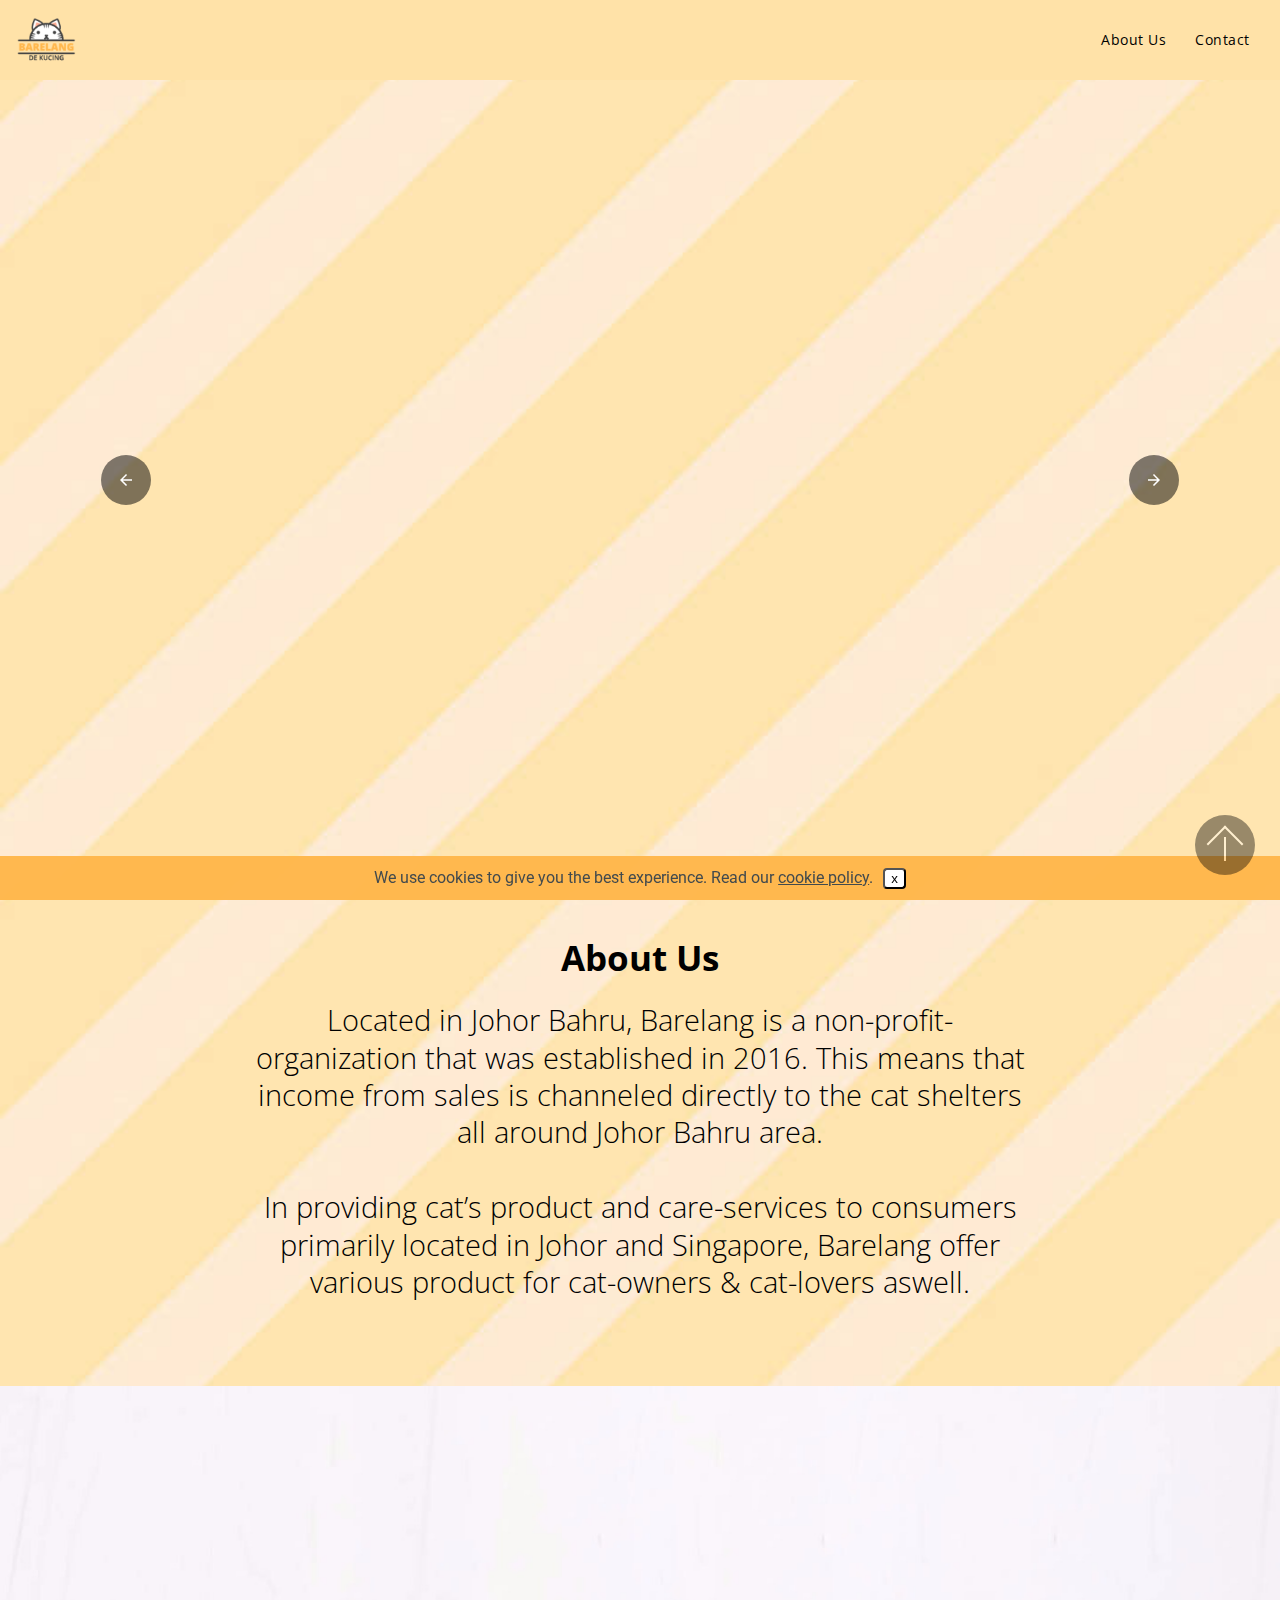
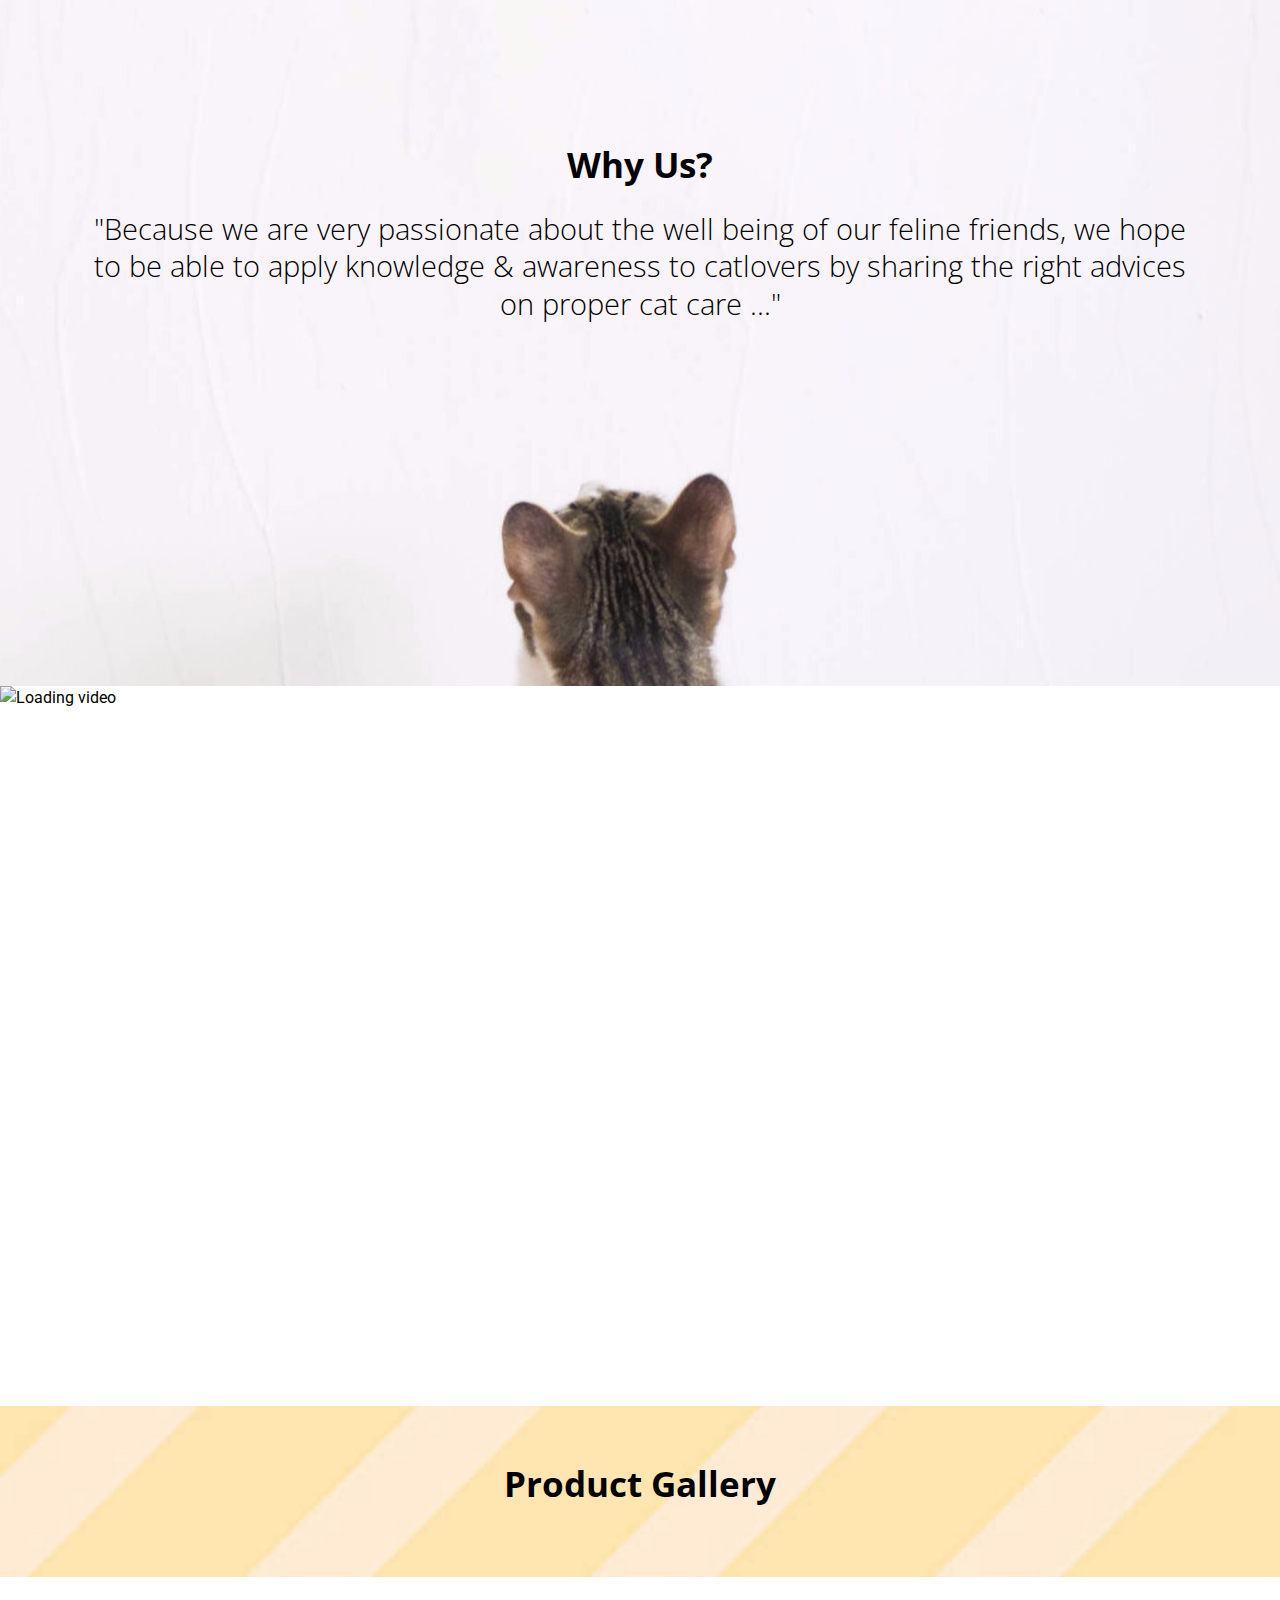
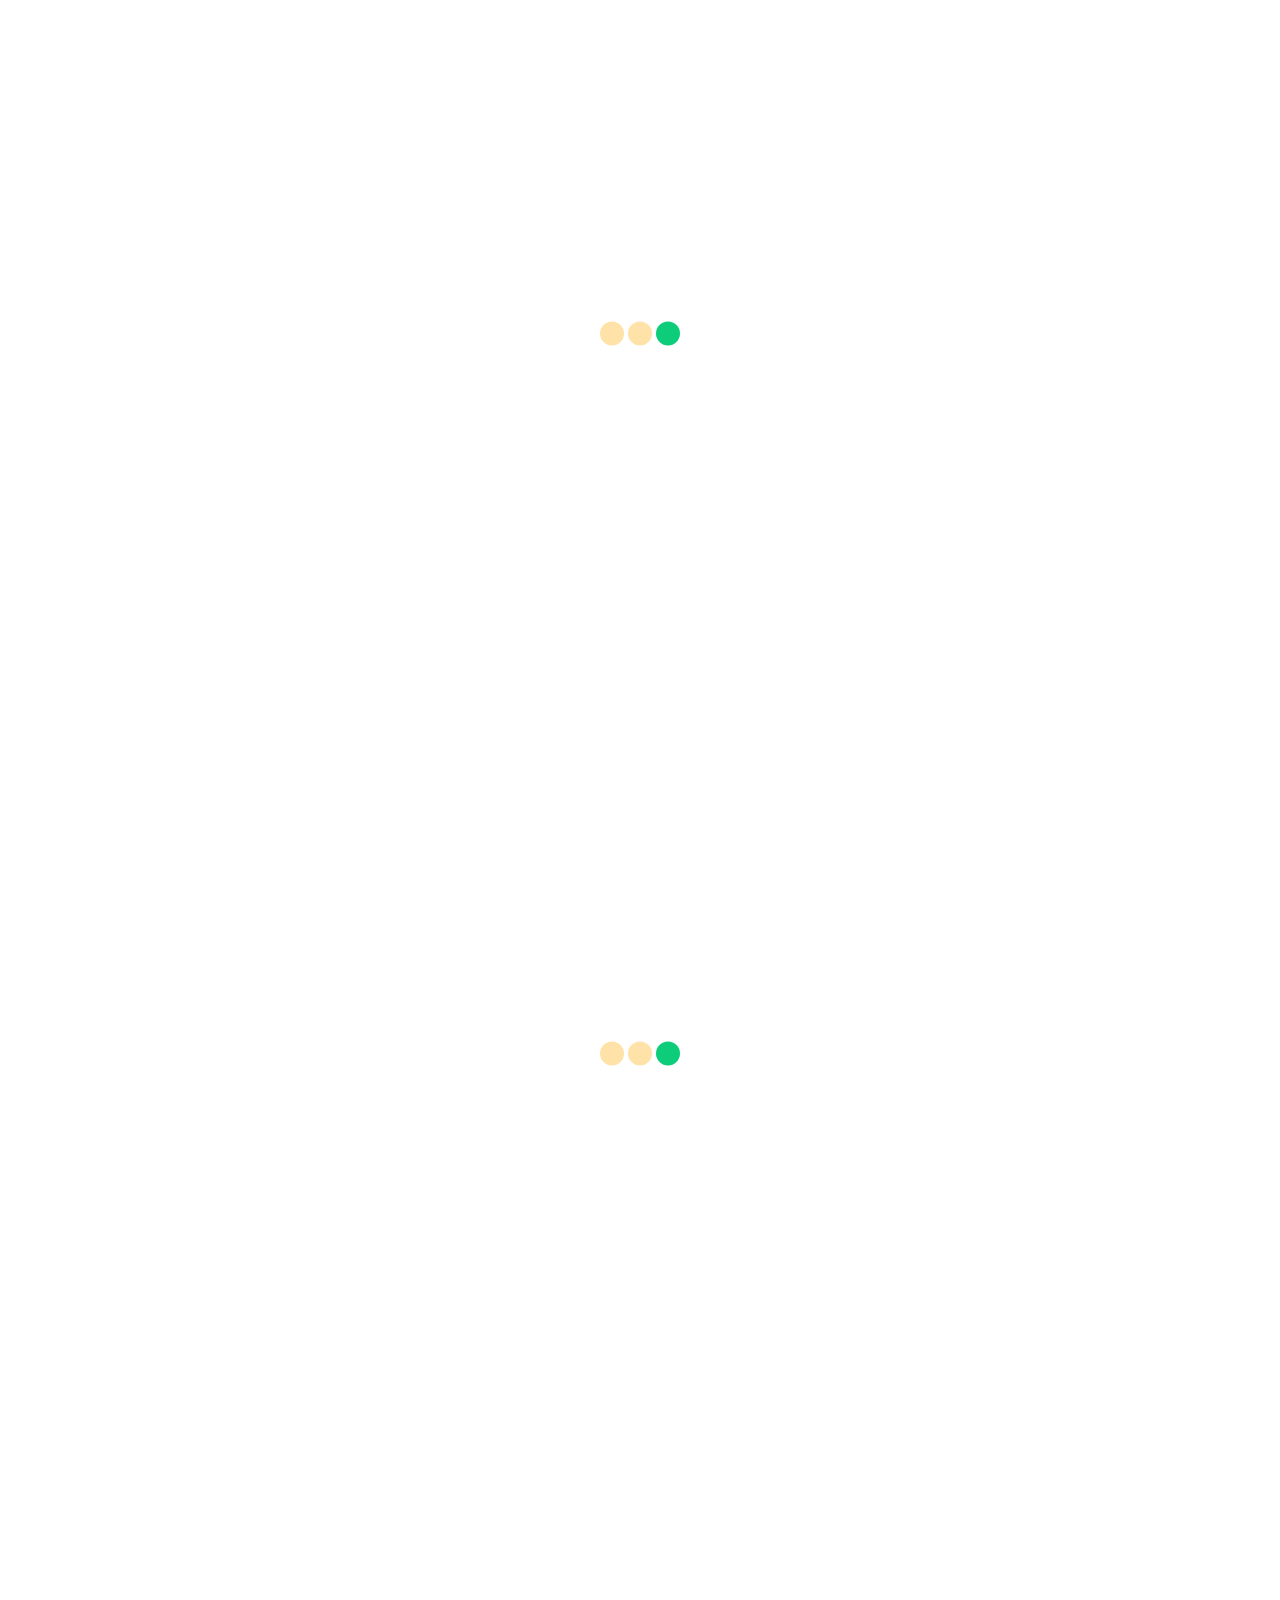
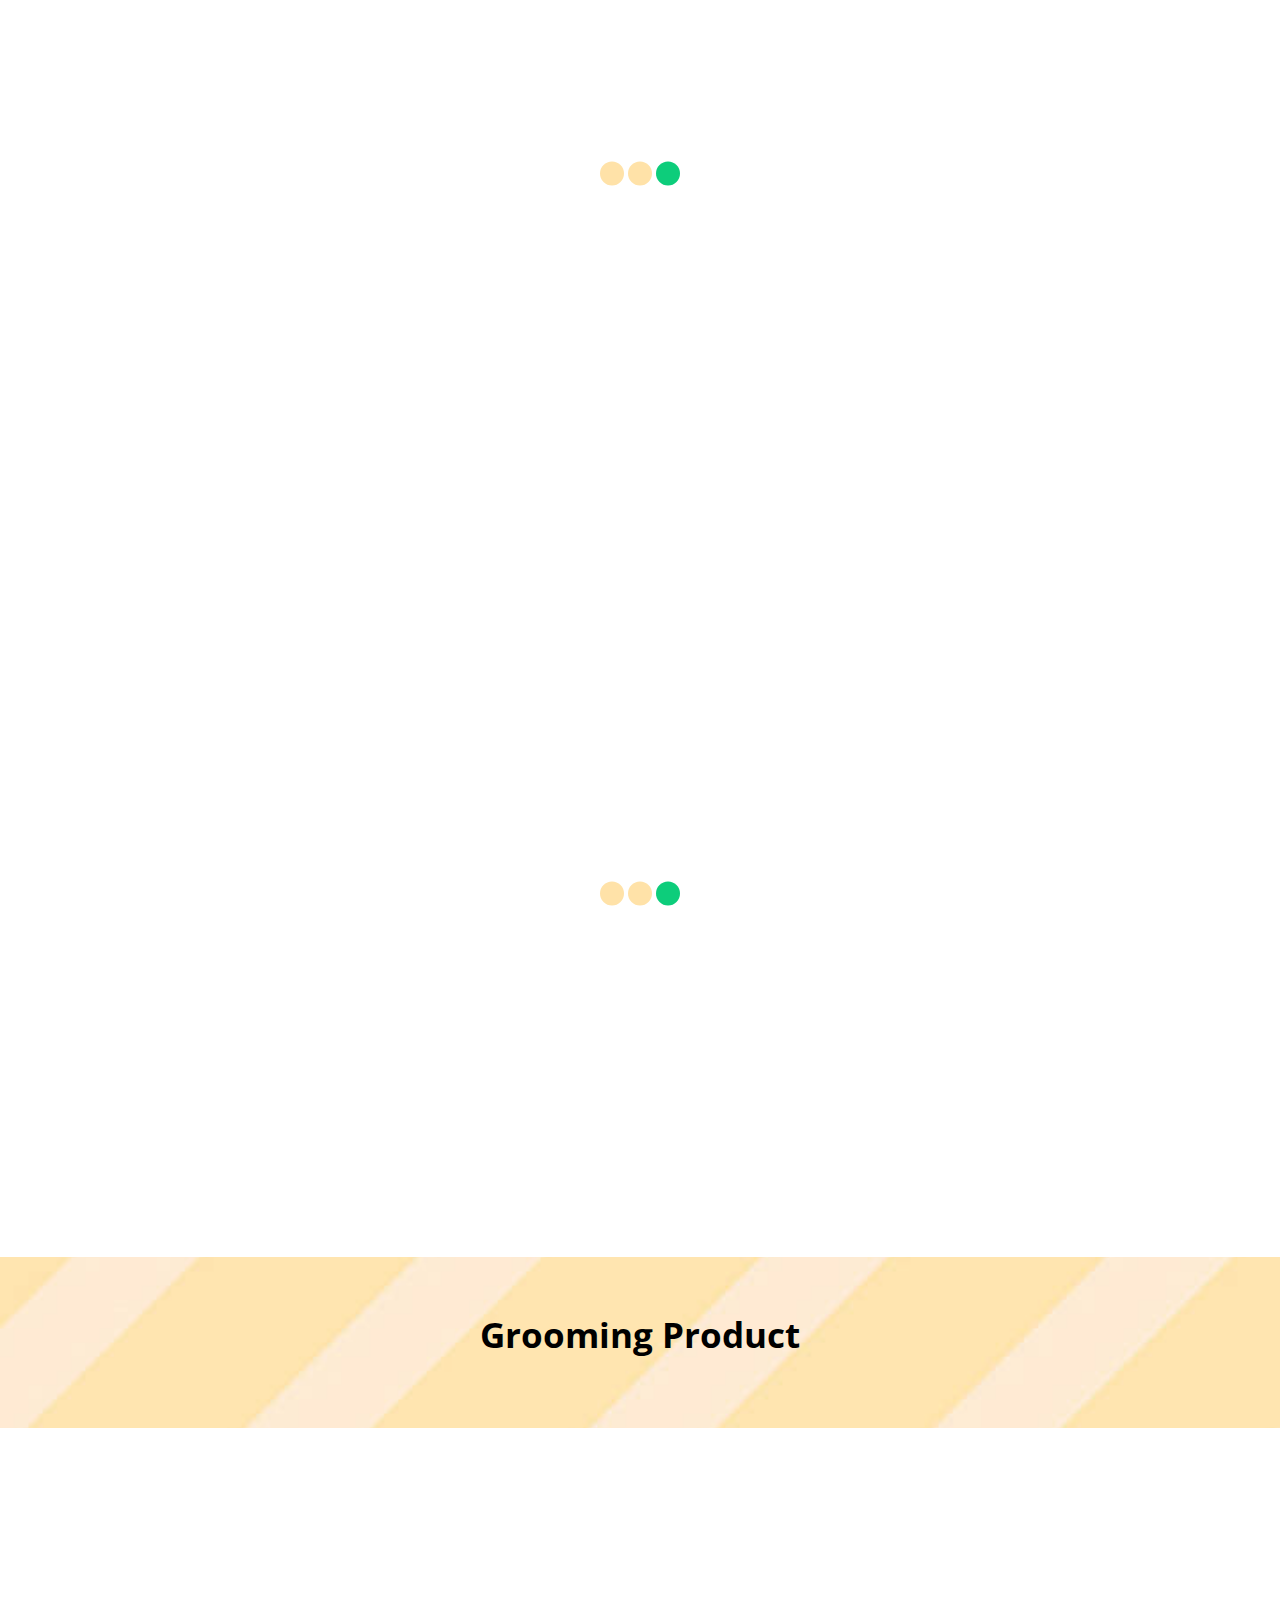
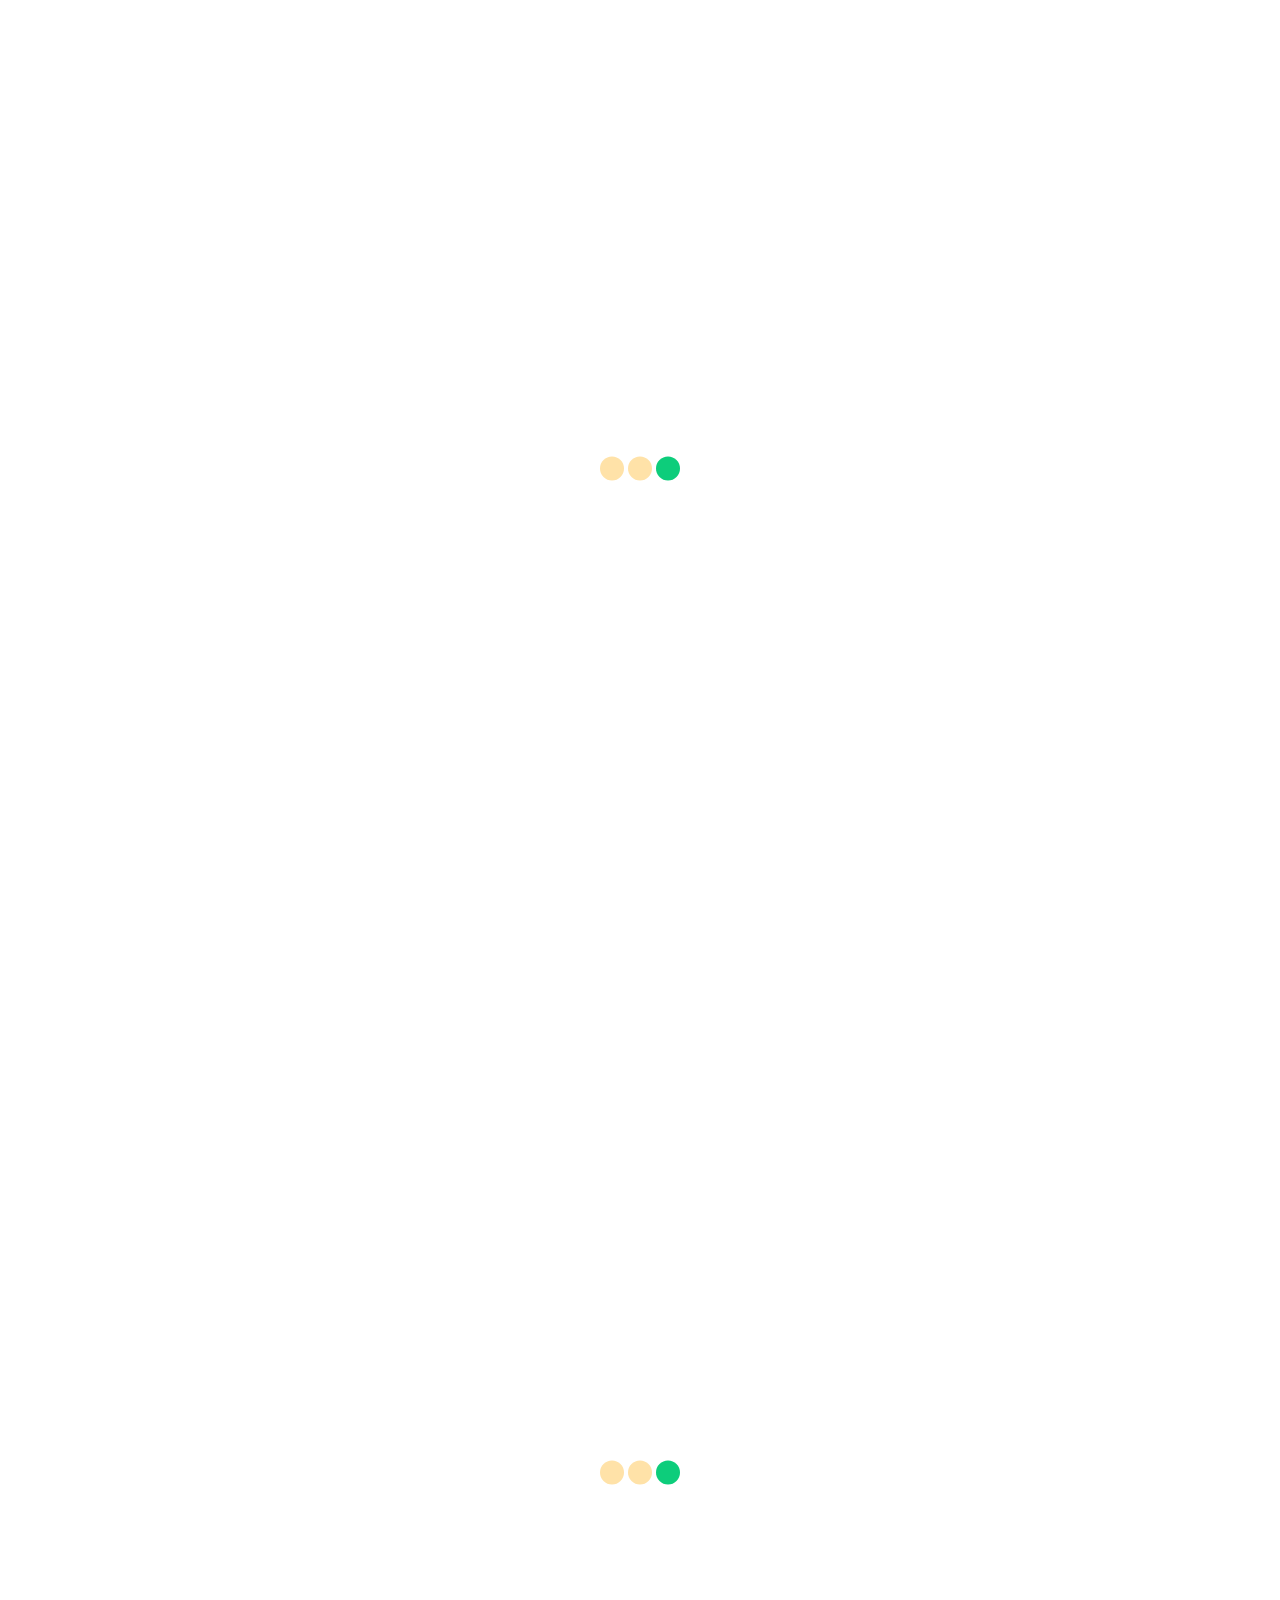
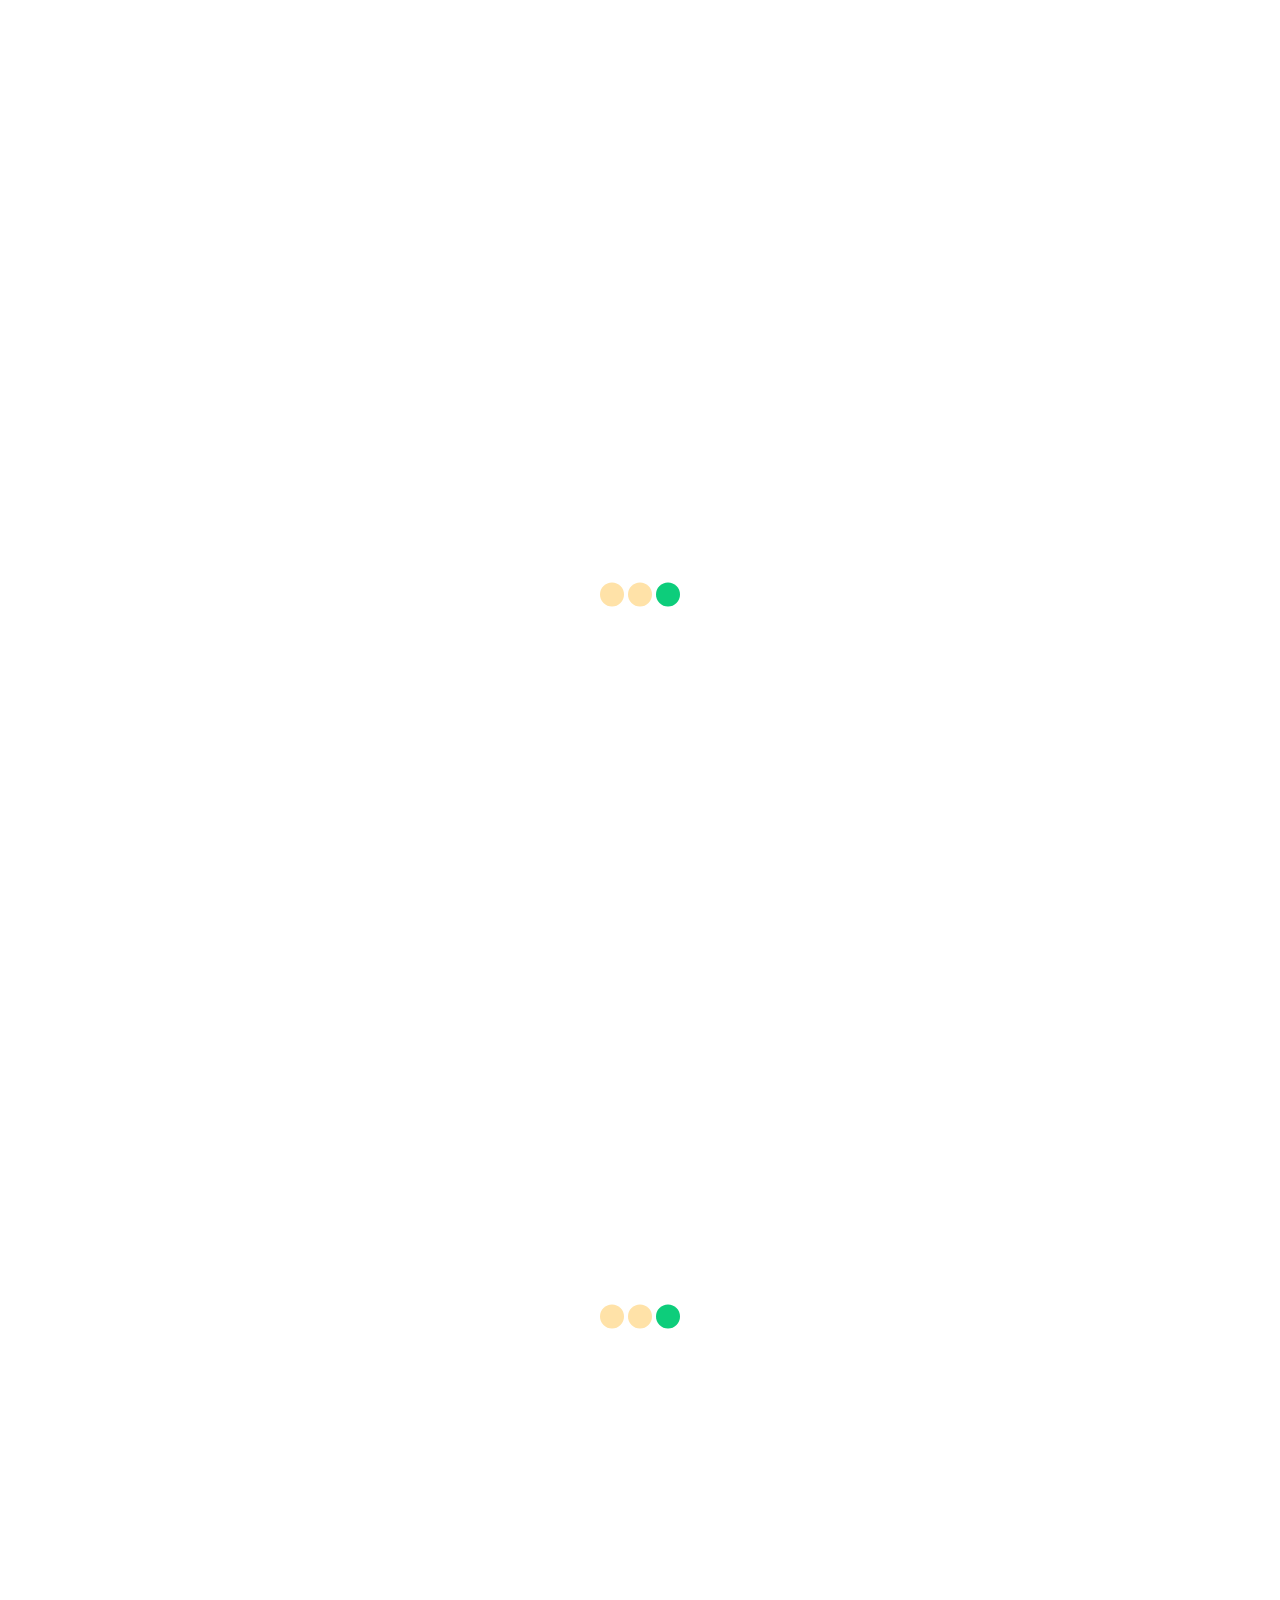
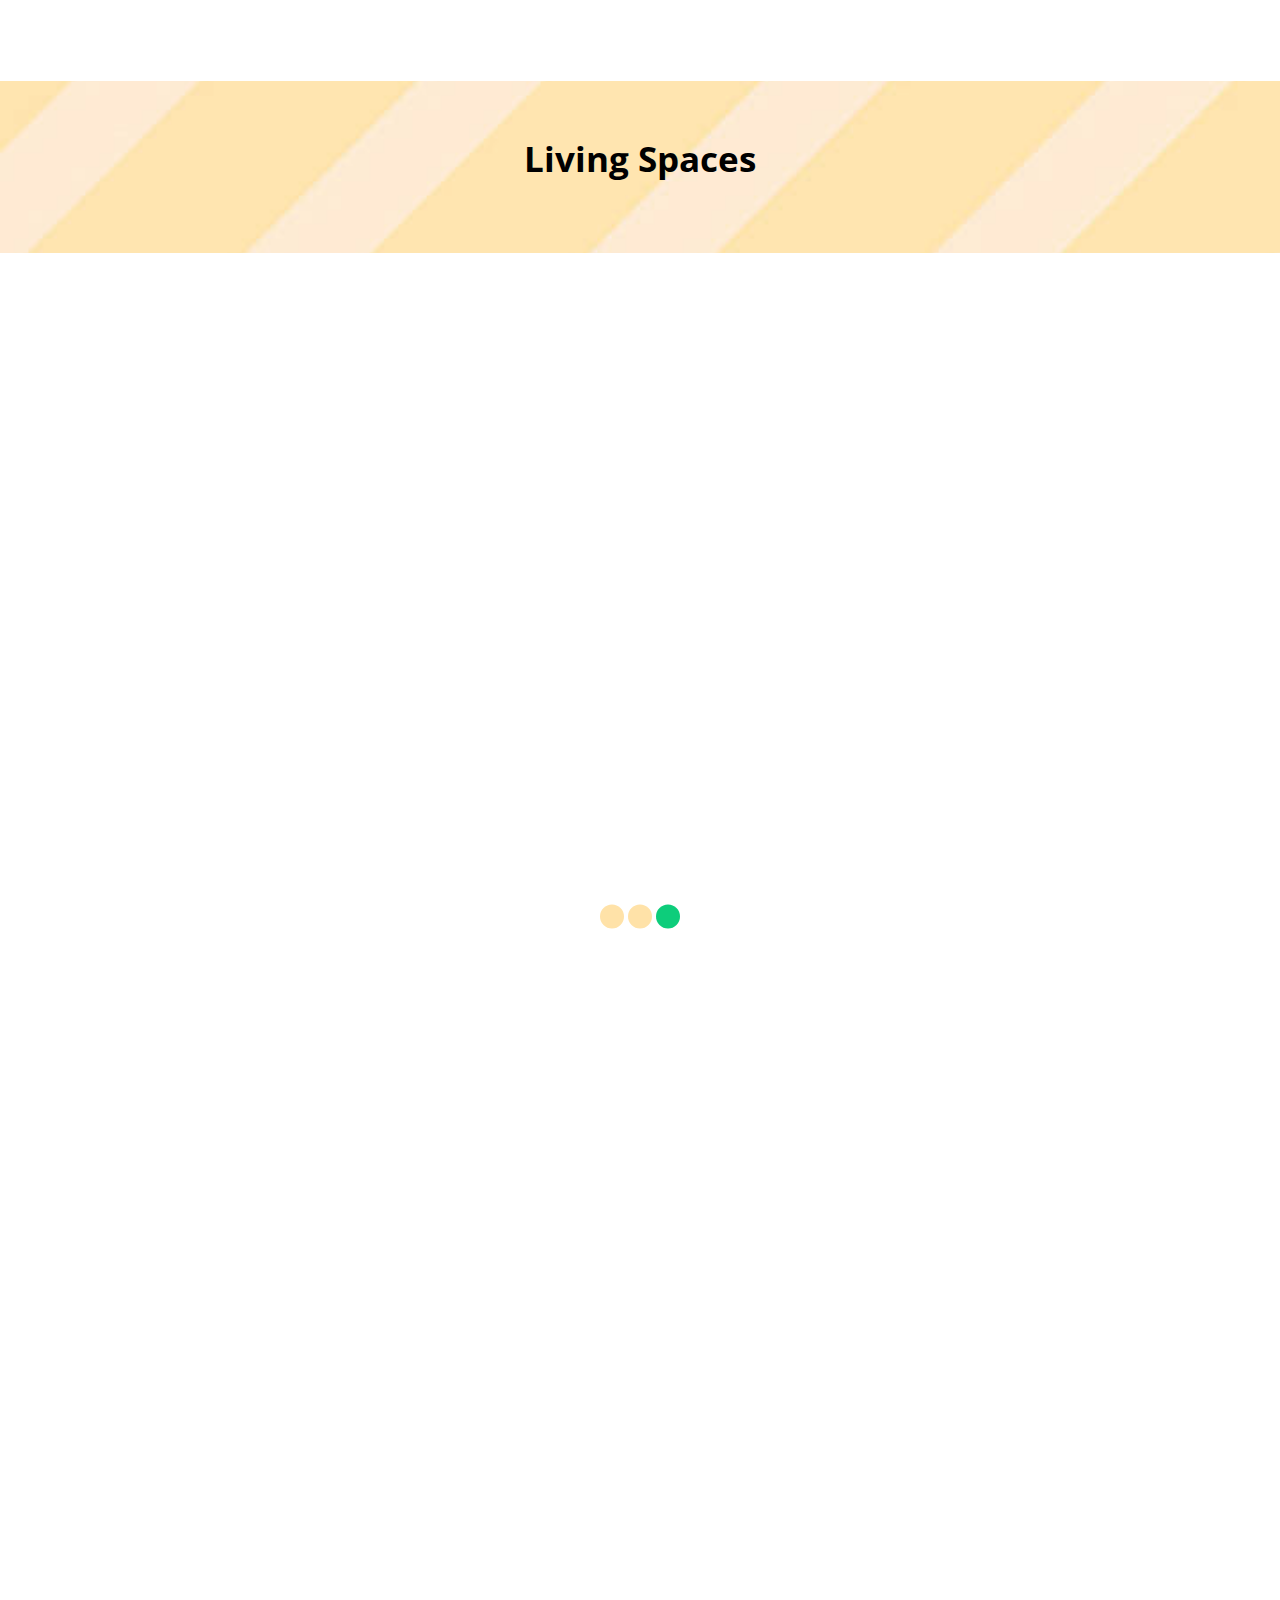
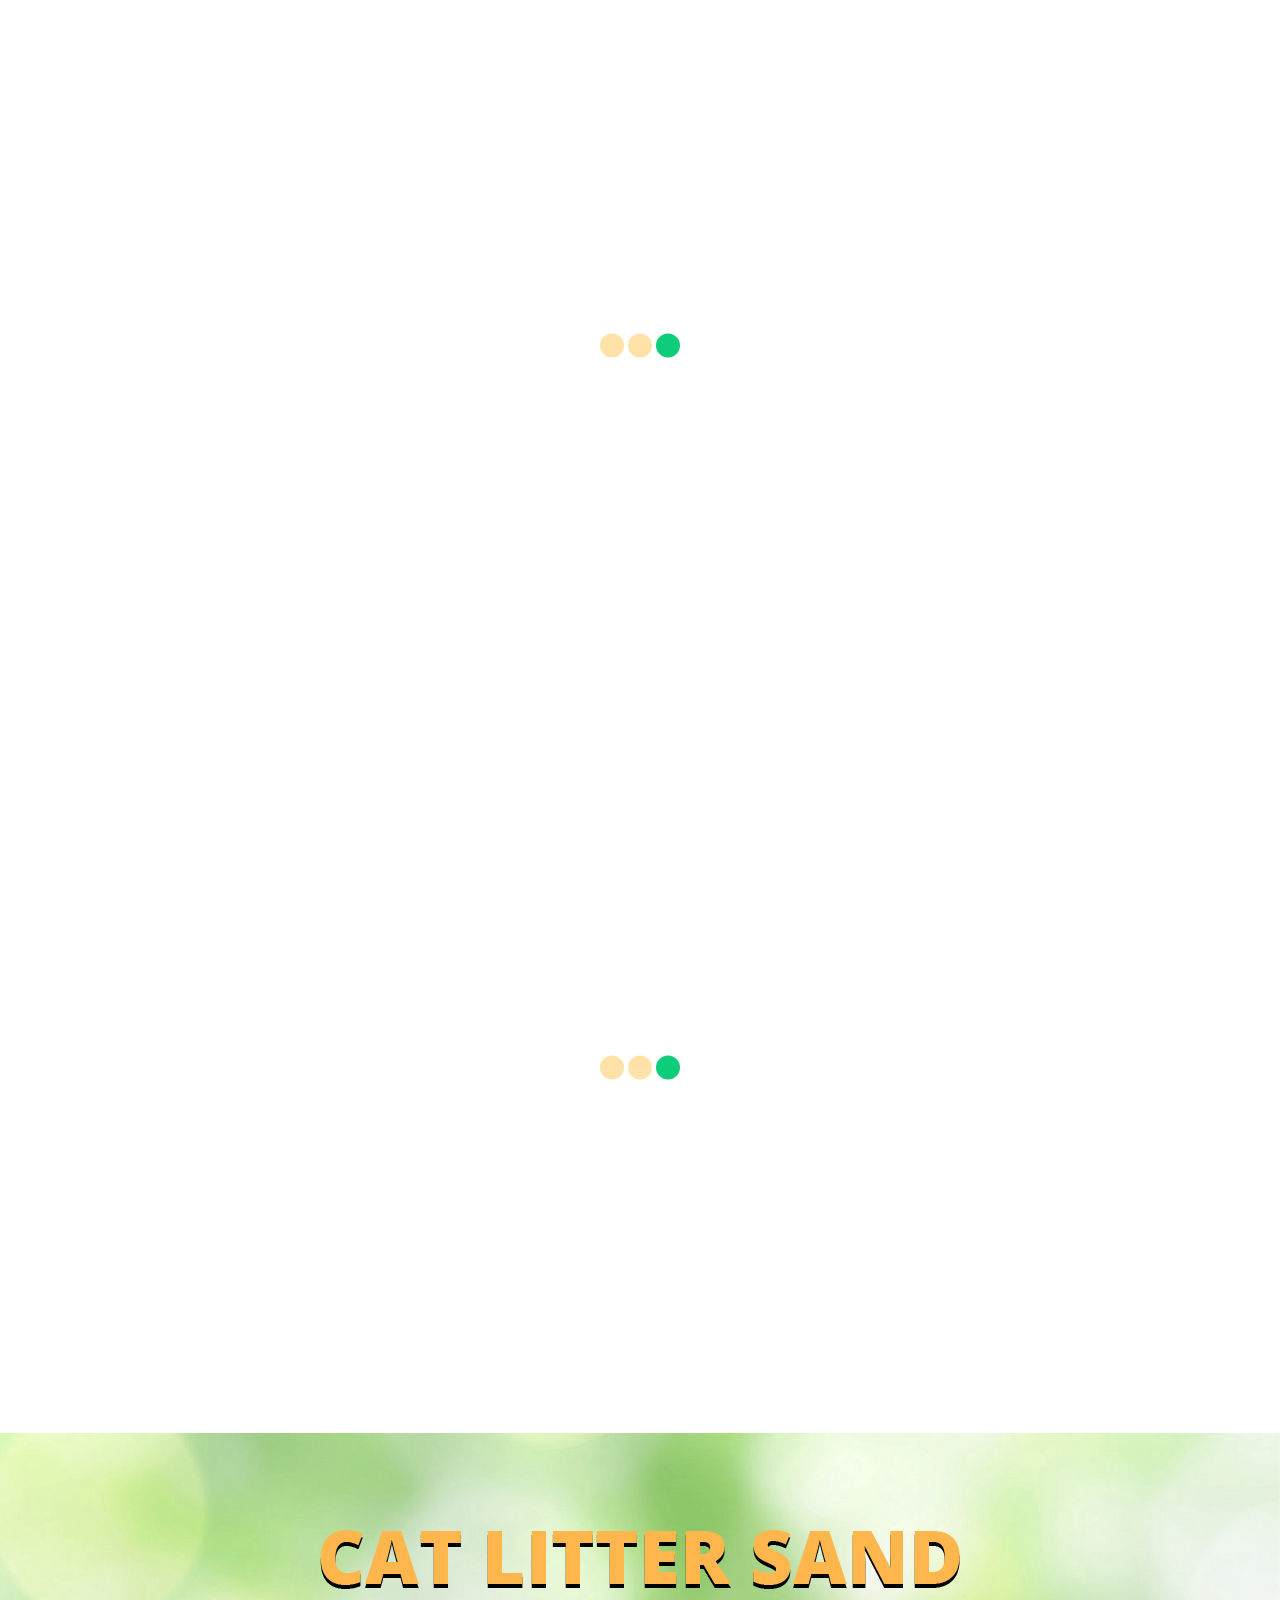
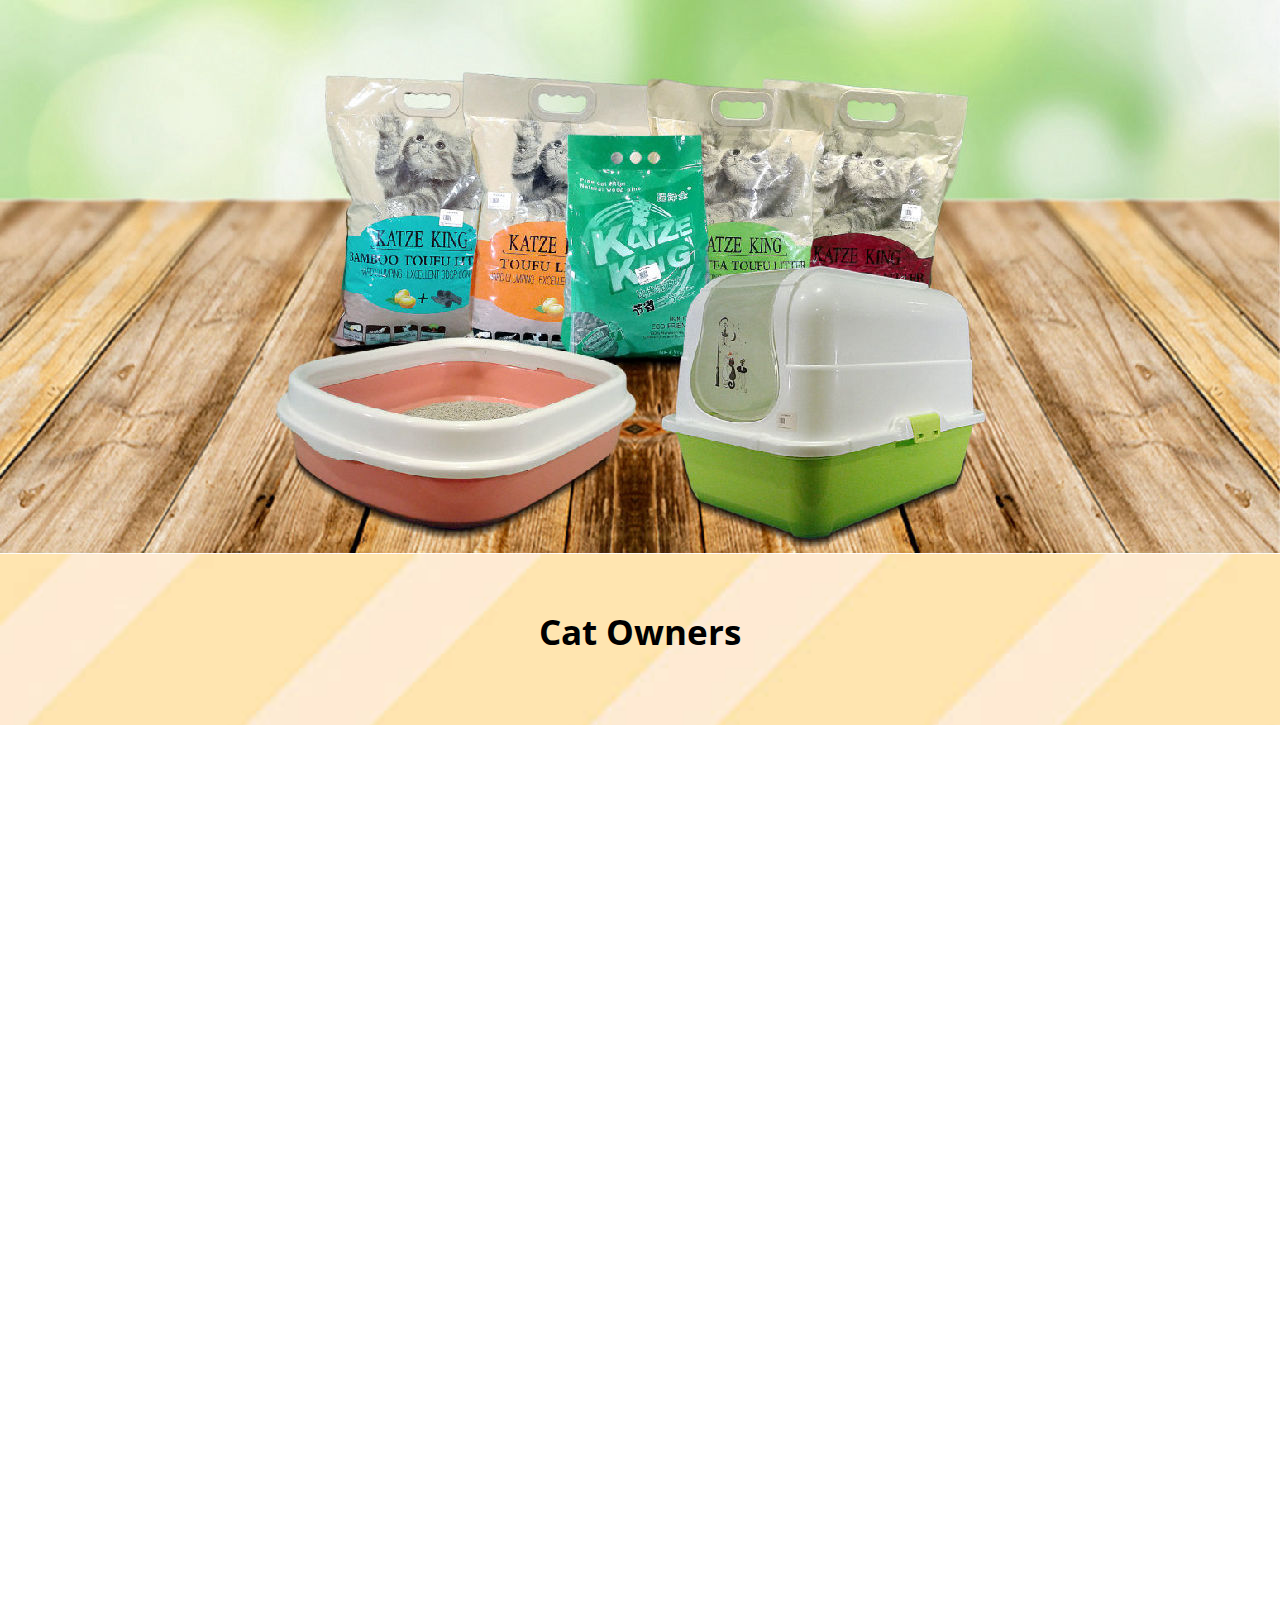
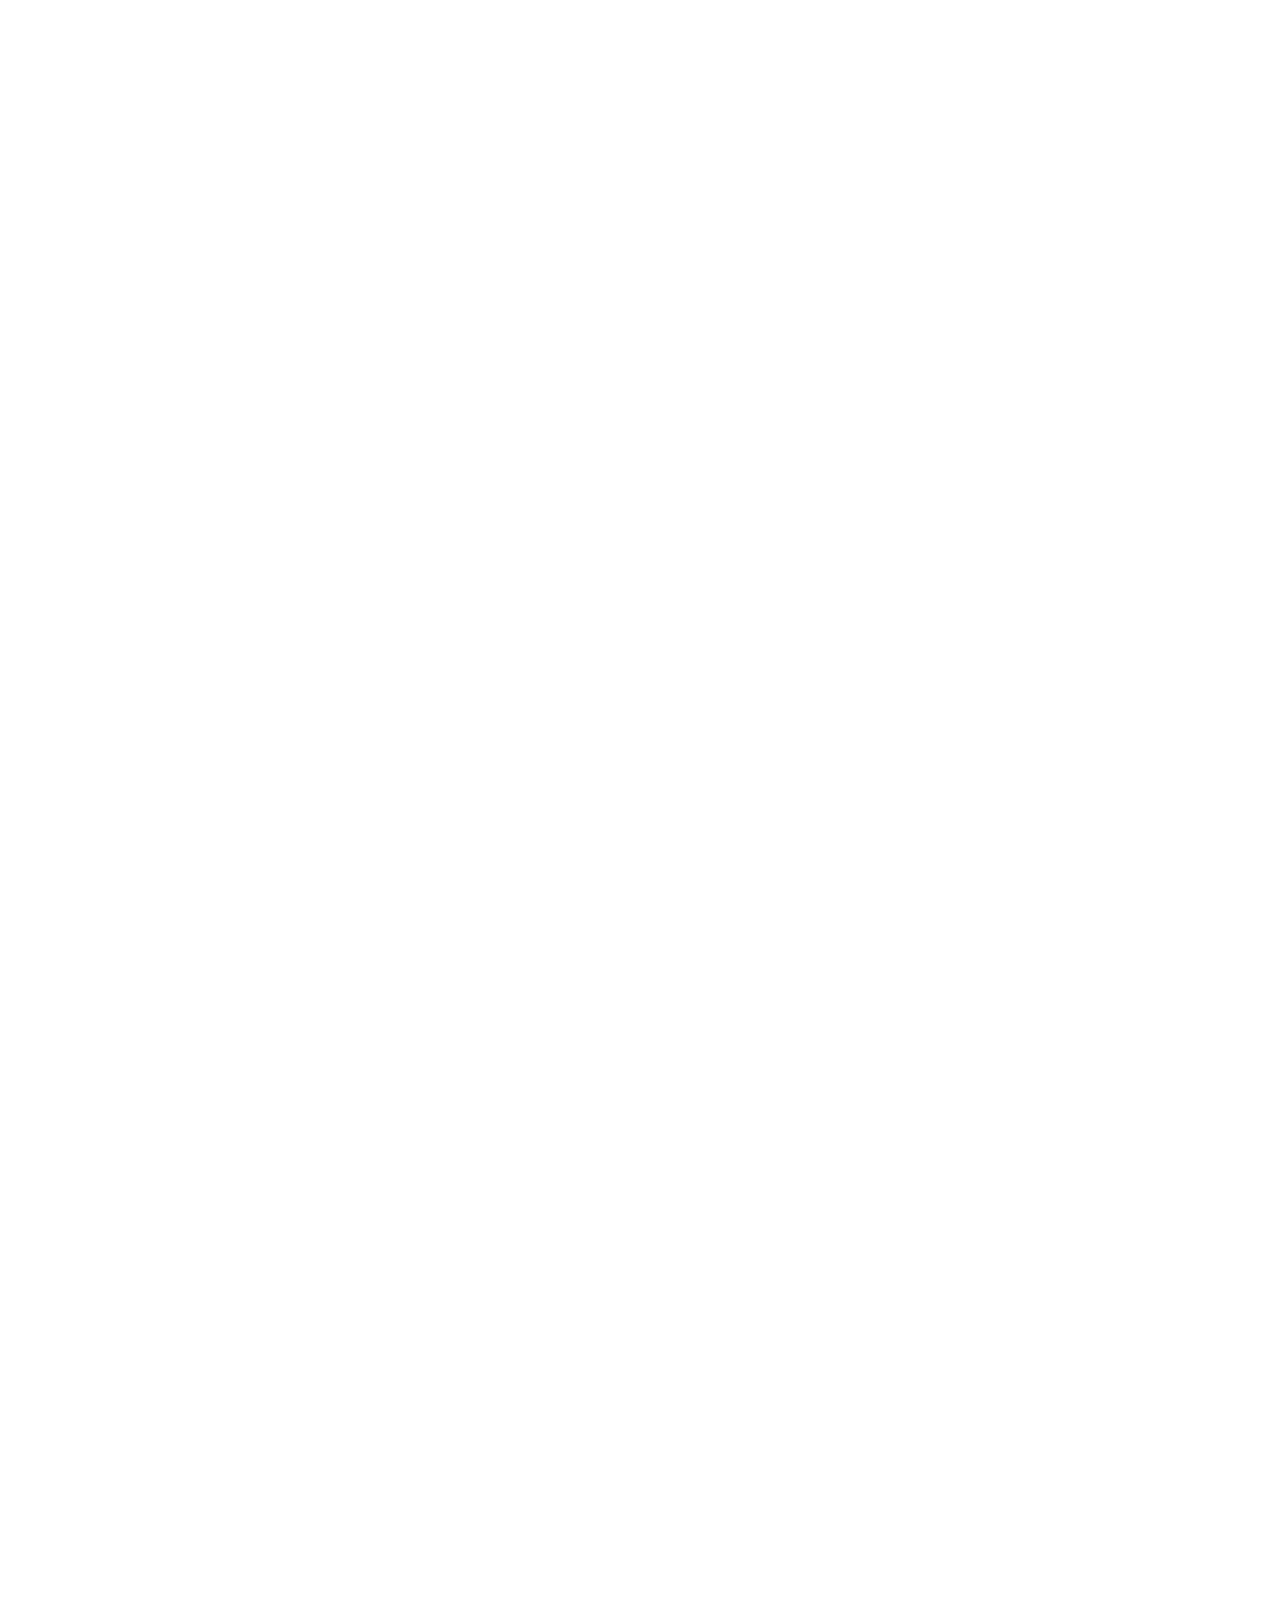
==== commit a3458e66: "update links" ====
--- a/index.html
+++ b/index.html
@@ -42,7 +42,7 @@
   
   <script async="" custom-element="amp-user-notification" src="https://cdn.ampproject.org/v0/amp-user-notification-0.1.js"></script>
   
-  <link rel="preload" referrerpolicy="origin" href="https://connect.facebook.net/en_US/sdk.js" as="fetch"><link rel="preload" referrerpolicy="origin" href="https://d-26305559061567841529.ampproject.net/1907301630320/frame.html" as="fetch"><link rel="preload" referrerpolicy="origin" href="https://3p.ampproject.net/1907301630320/f.js" as="fetch"></head>
+  <link rel="preload" referrerpolicy="origin" href="https://connect.facebook.net/en_US/sdk.js" as="fetch"><link rel="preload" referrerpolicy="origin" href="https://d-26305559061567841529.ampproject.net/1907301630320/frame.html" as="fetch"><link rel="preload" referrerpolicy="origin" href="https://3p.ampproject.net/1907301630320/f.js" as="fetch"><link rel="preload" referrerpolicy="origin" href="https://connect.facebook.net/en_US/sdk.js" as="fetch"><link rel="preload" referrerpolicy="origin" href="https://d-39286756423278151206.ampproject.net/1907301630320/frame.html" as="fetch"><link rel="preload" referrerpolicy="origin" href="https://3p.ampproject.net/1907301630320/f.js" as="fetch"></head>
 <body class="amp-mode-mouse" style="opacity: 1; visibility: visible; animation: 0s ease 0s 1 normal none running none;">
 <!-- Google Tag Manager -->
 <amp-analytics config="https://www.googletagmanager.com/amp.json?id=GTM-NQ8HK34&amp;gtm.url=SOURCE_URL" data-credentials="include" class="i-amphtml-element i-amphtml-layout-fixed i-amphtml-layout-size-defined i-amphtml-layout" i-amphtml-layout="fixed" aria-hidden="true" hidden="" style="width: 1px; height: 1px;"></amp-analytics>
@@ -66,7 +66,7 @@
             
             
       </div>
-    <button class="i-amphtml-screen-reader" tabindex="-1">Close the sidebar</button></amp-sidebar>
+    <button class="i-amphtml-screen-reader" tabindex="-1">Close the sidebar</button><button class="i-amphtml-screen-reader" tabindex="-1">Close the sidebar</button></amp-sidebar>
 
 
   <section class="menu horizontal-menu cid-ryWW1ZxpYY" id="menu2-5">
@@ -123,7 +123,7 @@
     <div class="container">
         
         
-        <div class="slider-box" data-delay="3000" data-autoplay="true"><amp-carousel class="carousel i-amphtml-element i-amphtml-layout-responsive i-amphtml-layout-size-defined i-amphtml-carousel-has-controls i-amphtml-slidescroll i-amphtml-layout" width="13.5" height="9" layout="responsive" type="slides" autoplay="" delay="3000" i-amphtml-layout="responsive" loop=""><i-amphtml-sizer style="padding-top: 66.6667%;"></i-amphtml-sizer><div class="i-amphtml-slides-container i-amphtml-slidescroll-no-snap" aria-live="polite"><div class="i-amphtml-slide-item" style=""><div class="carousel-img amp-carousel-slide">
+        <div class="slider-box" data-delay="3000" data-autoplay="true"><amp-carousel class="carousel i-amphtml-element i-amphtml-layout-responsive i-amphtml-layout-size-defined i-amphtml-carousel-has-controls i-amphtml-slidescroll i-amphtml-layout" width="13.5" height="9" layout="responsive" type="slides" autoplay="" delay="3000" i-amphtml-layout="responsive" loop=""><i-amphtml-sizer style="padding-top: 66.6667%;"></i-amphtml-sizer><div class="i-amphtml-slides-container i-amphtml-slidescroll-no-snap" aria-live="polite"><div class="i-amphtml-slide-item"><div class="i-amphtml-slides-container i-amphtml-slidescroll-no-snap amp-carousel-slide" aria-live="polite"><div class="i-amphtml-slide-item" style=""><div class="carousel-img amp-carousel-slide">
                     <amp-img class="mobirise-loader i-amphtml-element i-amphtml-layout-responsive i-amphtml-layout-size-defined i-amphtml-layout" src="assets/images/img-20181012-181639-2220x1665.jpg" alt="cat or pet accesories with grooming services in Johor Bahru &amp; Singapore" width="12" height="9" layout="responsive" on="tap:lightbox1" role="button" tabindex="0" title="Barelang De Kucing | cat or pet accesories with grooming services in Johor Bahru &amp; Singapore" i-amphtml-layout="responsive"><i-amphtml-sizer style="padding-top: 75%;"></i-amphtml-sizer>
                         <div placeholder="" class="placeholder amp-hidden">
                                 <div class="mobirise-spinner">
@@ -151,44 +151,44 @@
                     </div>
                 </div></div><div class="i-amphtml-slide-item i-amphtml-slide-item-show" style="order: 1;"><div class="carousel-img amp-carousel-slide" aria-hidden="true">
                     <amp-img class="mobirise-loader i-amphtml-element i-amphtml-layout-responsive i-amphtml-layout-size-defined i-amphtml-layout" src="assets/images/img-20181012-181822copy-2000x1500.jpg" alt="cat, pet, accesories, grooming services in Johor Bahru &amp; Singapore" width="12" height="9" layout="responsive" on="tap:lightbox1" role="button" tabindex="0" title="Barelang De Kucing | cat, pet, accesories, grooming services in Johor Bahru &amp; Singapore" i-amphtml-layout="responsive"><i-amphtml-sizer style="padding-top: 75%;"></i-amphtml-sizer>
-                        <div placeholder="" class="placeholder amp-hidden">
-                                <div class="mobirise-spinner">
-                                    <em></em>
-                                    <em></em>
-                                    <em></em>
-                                </div></div>
-                        
-                    <img decoding="async" alt="cat, pet, accesories, grooming services in Johor Bahru &amp; Singapore" title="Barelang De Kucing | cat, pet, accesories, grooming services in Johor Bahru &amp; Singapore" src="assets/images/img-20181012-181822copy-2000x1500.jpg" class="i-amphtml-fill-content i-amphtml-replaced-content"></amp-img>
+                        <div placeholder="" class="placeholder">
+                                <div class="mobirise-spinner">
+                                    <em></em>
+                                    <em></em>
+                                    <em></em>
+                                </div></div>
+                        
+                    <img decoding="async" alt="cat, pet, accesories, grooming services in Johor Bahru &amp; Singapore" title="Barelang De Kucing | cat, pet, accesories, grooming services in Johor Bahru &amp; Singapore" src="assets/images/img-20181012-181822copy-2000x1500.jpg" class="i-amphtml-fill-content i-amphtml-replaced-content"><div class="i-amphtml-loading-container i-amphtml-fill-content amp-hidden"><div class="i-amphtml-loader"><div class="i-amphtml-loader-dot"></div><div class="i-amphtml-loader-dot"></div><div class="i-amphtml-loader-dot"></div></div></div></amp-img>
                     <div class="icon-wrap" on="tap:lightbox1" role="button" tabindex="0">
                         <span class="amp-iconfont mbri-search"></span>
                     </div>
                 </div></div><div class="i-amphtml-slide-item i-amphtml-slide-item-show" style="order: 2;"><div class="carousel-img amp-carousel-slide" aria-hidden="false">
                     <amp-img class="mobirise-loader i-amphtml-element i-amphtml-layout-responsive i-amphtml-layout-size-defined i-amphtml-layout" src="assets/images/img-20181012-182000copy-2000x1500.jpg" alt="cat or pet accesories with grooming services in Johor Bahru &amp; Singapore" width="12" height="9" layout="responsive" on="tap:lightbox1" role="button" tabindex="0" title="Barelang De Kucing | cat or pet accesories with grooming services in Johor Bahru &amp; Singapore" i-amphtml-layout="responsive"><i-amphtml-sizer style="padding-top: 75%;"></i-amphtml-sizer>
-                        <div placeholder="" class="placeholder amp-hidden">
-                                <div class="mobirise-spinner">
-                                    <em></em>
-                                    <em></em>
-                                    <em></em>
-                                </div></div>
-                        
-                    <img decoding="async" alt="cat or pet accesories with grooming services in Johor Bahru &amp; Singapore" title="Barelang De Kucing | cat or pet accesories with grooming services in Johor Bahru &amp; Singapore" src="assets/images/img-20181012-182000copy-2000x1500.jpg" class="i-amphtml-fill-content i-amphtml-replaced-content"></amp-img>
+                        <div placeholder="" class="placeholder">
+                                <div class="mobirise-spinner">
+                                    <em></em>
+                                    <em></em>
+                                    <em></em>
+                                </div></div>
+                        
+                    <img decoding="async" alt="cat or pet accesories with grooming services in Johor Bahru &amp; Singapore" title="Barelang De Kucing | cat or pet accesories with grooming services in Johor Bahru &amp; Singapore" src="assets/images/img-20181012-182000copy-2000x1500.jpg" class="i-amphtml-fill-content i-amphtml-replaced-content"><div class="i-amphtml-loading-container i-amphtml-fill-content amp-hidden"><div class="i-amphtml-loader"><div class="i-amphtml-loader-dot"></div><div class="i-amphtml-loader-dot"></div><div class="i-amphtml-loader-dot"></div></div></div></amp-img>
                     <div class="icon-wrap" on="tap:lightbox1" role="button" tabindex="0">
                         <span class="amp-iconfont mbri-search"></span>
                     </div>
                 </div></div><div class="i-amphtml-slide-item i-amphtml-slide-item-show" style="order: 3;"><div class="carousel-img amp-carousel-slide" aria-hidden="true">
                     <amp-img class="mobirise-loader i-amphtml-element i-amphtml-layout-responsive i-amphtml-layout-size-defined i-amphtml-layout" src="assets/images/cat-2000x1500.jpg" alt="cat or pet accesories with grooming services in Johor Bahru &amp; Singapore" width="12" height="9" layout="responsive" on="tap:lightbox1" role="button" tabindex="0" title="Barelang De Kucing | cat or pet accesories with grooming services in Johor Bahru &amp; Singapore" i-amphtml-layout="responsive"><i-amphtml-sizer style="padding-top: 75%;"></i-amphtml-sizer>
-                        <div placeholder="" class="placeholder amp-hidden">
-                                <div class="mobirise-spinner">
-                                    <em></em>
-                                    <em></em>
-                                    <em></em>
-                                </div></div>
-                        
-                    <img decoding="async" alt="cat or pet accesories with grooming services in Johor Bahru &amp; Singapore" title="Barelang De Kucing | cat or pet accesories with grooming services in Johor Bahru &amp; Singapore" src="assets/images/cat-2000x1500.jpg" class="i-amphtml-fill-content i-amphtml-replaced-content"></amp-img>
+                        <div placeholder="" class="placeholder">
+                                <div class="mobirise-spinner">
+                                    <em></em>
+                                    <em></em>
+                                    <em></em>
+                                </div></div>
+                        
+                    <img decoding="async" alt="cat or pet accesories with grooming services in Johor Bahru &amp; Singapore" title="Barelang De Kucing | cat or pet accesories with grooming services in Johor Bahru &amp; Singapore" src="assets/images/cat-2000x1500.jpg" class="i-amphtml-fill-content i-amphtml-replaced-content"><div class="i-amphtml-loading-container i-amphtml-fill-content amp-hidden"><div class="i-amphtml-loader"><div class="i-amphtml-loader-dot"></div><div class="i-amphtml-loader-dot"></div><div class="i-amphtml-loader-dot"></div></div></div></amp-img>
                     <div class="icon-wrap" on="tap:lightbox1" role="button" tabindex="0">
                         <span class="amp-iconfont mbri-search"></span>
                     </div>
-                </div></div></div><div tabindex="0" class="amp-carousel-button amp-carousel-button-prev" role="button" title="Previous item in carousel (3 of 5)" aria-disabled="false"></div><div tabindex="0" class="amp-carousel-button amp-carousel-button-next" role="button" title="Next item in carousel (5 of 5)" aria-disabled="false"></div></amp-carousel>
+                </div></div></div></div><div class="i-amphtml-slide-item"><div tabindex="0" class="amp-carousel-button amp-carousel-button-prev amp-carousel-slide" role="button" title="Previous item in carousel (3 of 5)" aria-disabled="false"></div></div><div class="i-amphtml-slide-item"><div tabindex="0" class="amp-carousel-button amp-carousel-button-next amp-carousel-slide" role="button" title="Next item in carousel (5 of 5)" aria-disabled="false"></div></div></div><div tabindex="0" class="amp-carousel-button amp-carousel-button-prev" role="button" title="Previous item in carousel (3 of 3)" aria-disabled="false"></div><div tabindex="0" class="amp-carousel-button amp-carousel-button-next" role="button" title="Next item in carousel (2 of 3)" aria-disabled="false"></div></amp-carousel>
             
         </div>
         
@@ -1107,7 +1107,7 @@
                                     <em></em>
                                 </div></div>
                 
-            <img decoding="async" alt="Cat wearing a Hawaii Shirt" title="Barelang De Kucing | Cat wearing a Hawaii Shirt" src="assets/images/4-1-1280x720.jpg" class="i-amphtml-fill-content i-amphtml-replaced-content"></amp-img>
+            <img decoding="async" alt="Cat wearing a Hawaii Shirt" title="Barelang De Kucing | Cat wearing a Hawaii Shirt" src="assets/images/4-1-1280x720.jpg" class="i-amphtml-fill-content i-amphtml-replaced-content"><img decoding="async" alt="Cat wearing a Hawaii Shirt" title="Barelang De Kucing | Cat wearing a Hawaii Shirt" src="assets/images/4-1-1280x720.jpg" class="i-amphtml-fill-content i-amphtml-replaced-content"></amp-img>
             
         </div>
     </div>
@@ -1145,7 +1145,7 @@
                                     <em></em>
                                     <em></em>
                                 </div></div>
-            <iframe src="https://d-26305559061567841529.ampproject.net/1907301630320/frame.html" name="{&quot;host&quot;:&quot;d-26305559061567841529.ampproject.net&quot;,&quot;type&quot;:&quot;facebook&quot;,&quot;count&quot;:1,&quot;attributes&quot;:{&quot;numposts&quot;:&quot;3&quot;,&quot;href&quot;:&quot;https://barelangdekucing.com.my/index.html&quot;,&quot;height&quot;:50,&quot;_context&quot;:{&quot;ampcontextVersion&quot;:&quot;1907301630320&quot;,&quot;ampcontextFilepath&quot;:&quot;https://3p.ampproject.net/1907301630320/ampcontext-v0.js&quot;,&quot;sourceUrl&quot;:&quot;file:///C:/Users/TOSHIBA/Desktop/rekalusi.com/Barelang%20Catshop/Barelang%20Catshop/barelangdekucing/barelangdekucing.github.io/index.html&quot;,&quot;referrer&quot;:&quot;&quot;,&quot;canonicalUrl&quot;:&quot;https://barelangdekucing.com.my/index.html/&quot;,&quot;pageViewId&quot;:&quot;3921&quot;,&quot;location&quot;:{&quot;href&quot;:&quot;file:///C:/Users/TOSHIBA/Desktop/rekalusi.com/Barelang%20Catshop/Barelang%20Catshop/barelangdekucing/barelangdekucing.github.io/index.html&quot;},&quot;startTime&quot;:1565813190296,&quot;tagName&quot;:&quot;AMP-FACEBOOK-COMMENTS&quot;,&quot;mode&quot;:{&quot;localDev&quot;:false,&quot;development&quot;:false,&quot;minified&quot;:true,&quot;lite&quot;:false,&quot;test&quot;:false,&quot;version&quot;:&quot;1907301630320&quot;,&quot;rtvVersion&quot;:&quot;011907301630320&quot;},&quot;canary&quot;:false,&quot;hidden&quot;:false,&quot;initialLayoutRect&quot;:{&quot;left&quot;:320,&quot;top&quot;:33339,&quot;width&quot;:710,&quot;height&quot;:50},&quot;initialIntersection&quot;:{&quot;time&quot;:9476.999999998952,&quot;rootBounds&quot;:{&quot;left&quot;:0,&quot;top&quot;:0,&quot;width&quot;:1366,&quot;height&quot;:652,&quot;bottom&quot;:652,&quot;right&quot;:1366,&quot;x&quot;:0,&quot;y&quot;:0},&quot;boundingClientRect&quot;:{&quot;left&quot;:320,&quot;top&quot;:178,&quot;width&quot;:710,&quot;height&quot;:50,&quot;bottom&quot;:228,&quot;right&quot;:1030,&quot;x&quot;:320,&quot;y&quot;:178},&quot;intersectionRect&quot;:{&quot;left&quot;:320,&quot;top&quot;:178,&quot;width&quot;:710,&quot;height&quot;:50,&quot;bottom&quot;:228,&quot;right&quot;:1030,&quot;x&quot;:320,&quot;y&quot;:178},&quot;intersectionRatio&quot;:1},&quot;domFingerprint&quot;:&quot;1071987939&quot;,&quot;experimentToggles&quot;:{&quot;pump-early-frame&quot;:true,&quot;chunked-amp&quot;:true,&quot;amp-ad-ff-adx-ady&quot;:false,&quot;amp-list-load-more&quot;:true,&quot;amp-consent-v2&quot;:true,&quot;expAdsenseCanonical&quot;:false,&quot;canary&quot;:false,&quot;expAdsenseUnconditionedCanonical&quot;:true,&quot;amp-story-v1&quot;:true,&quot;hidden-mutation-observer&quot;:true,&quot;amp-list-viewport-resize&quot;:true,&quot;a4aProfilingRate&quot;:false,&quot;version-locking&quot;:true,&quot;amp-auto-ads-adsense-holdout&quot;:false,&quot;as-use-attr-for-format&quot;:false,&quot;blurry-placeholder&quot;:true,&quot;amp-playbuzz&quot;:true,&quot;flexAdSlots&quot;:false,&quot;fixed-elements-in-lightbox&quot;:true,&quot;amp-access-iframe&quot;:true,&quot;ios-scrollable-iframe&quot;:false,&quot;doubleclickSraExp&quot;:false,&quot;doubleclickSraReportExcludedBlock&quot;:false,&quot;ampdoc-closest&quot;:true,&quot;amp-story-responsive-units&quot;:true,&quot;ios-fixed-no-transfer&quot;:false,&quot;expAdsenseA4A&quot;:false},&quot;sentinel&quot;:&quot;0-8470966211763716285&quot;},&quot;type&quot;:&quot;facebook&quot;}}" height="50" scrolling="no" allow="sync-xhr 'none';" data-amp-3p-sentinel="0-8470966211763716285" class="i-amphtml-fill-content" style="border: none;"></iframe></amp-facebook-comments>
+            <iframe src="https://d-26305559061567841529.ampproject.net/1907301630320/frame.html" name="{&quot;host&quot;:&quot;d-26305559061567841529.ampproject.net&quot;,&quot;type&quot;:&quot;facebook&quot;,&quot;count&quot;:1,&quot;attributes&quot;:{&quot;numposts&quot;:&quot;3&quot;,&quot;href&quot;:&quot;https://barelangdekucing.com.my/index.html&quot;,&quot;height&quot;:50,&quot;_context&quot;:{&quot;ampcontextVersion&quot;:&quot;1907301630320&quot;,&quot;ampcontextFilepath&quot;:&quot;https://3p.ampproject.net/1907301630320/ampcontext-v0.js&quot;,&quot;sourceUrl&quot;:&quot;file:///C:/Users/TOSHIBA/Desktop/rekalusi.com/Barelang%20Catshop/Barelang%20Catshop/barelangdekucing/barelangdekucing.github.io/index.html&quot;,&quot;referrer&quot;:&quot;&quot;,&quot;canonicalUrl&quot;:&quot;https://barelangdekucing.com.my/index.html/&quot;,&quot;pageViewId&quot;:&quot;3921&quot;,&quot;location&quot;:{&quot;href&quot;:&quot;file:///C:/Users/TOSHIBA/Desktop/rekalusi.com/Barelang%20Catshop/Barelang%20Catshop/barelangdekucing/barelangdekucing.github.io/index.html&quot;},&quot;startTime&quot;:1565813190296,&quot;tagName&quot;:&quot;AMP-FACEBOOK-COMMENTS&quot;,&quot;mode&quot;:{&quot;localDev&quot;:false,&quot;development&quot;:false,&quot;minified&quot;:true,&quot;lite&quot;:false,&quot;test&quot;:false,&quot;version&quot;:&quot;1907301630320&quot;,&quot;rtvVersion&quot;:&quot;011907301630320&quot;},&quot;canary&quot;:false,&quot;hidden&quot;:false,&quot;initialLayoutRect&quot;:{&quot;left&quot;:320,&quot;top&quot;:33339,&quot;width&quot;:710,&quot;height&quot;:50},&quot;initialIntersection&quot;:{&quot;time&quot;:9476.999999998952,&quot;rootBounds&quot;:{&quot;left&quot;:0,&quot;top&quot;:0,&quot;width&quot;:1366,&quot;height&quot;:652,&quot;bottom&quot;:652,&quot;right&quot;:1366,&quot;x&quot;:0,&quot;y&quot;:0},&quot;boundingClientRect&quot;:{&quot;left&quot;:320,&quot;top&quot;:178,&quot;width&quot;:710,&quot;height&quot;:50,&quot;bottom&quot;:228,&quot;right&quot;:1030,&quot;x&quot;:320,&quot;y&quot;:178},&quot;intersectionRect&quot;:{&quot;left&quot;:320,&quot;top&quot;:178,&quot;width&quot;:710,&quot;height&quot;:50,&quot;bottom&quot;:228,&quot;right&quot;:1030,&quot;x&quot;:320,&quot;y&quot;:178},&quot;intersectionRatio&quot;:1},&quot;domFingerprint&quot;:&quot;1071987939&quot;,&quot;experimentToggles&quot;:{&quot;pump-early-frame&quot;:true,&quot;chunked-amp&quot;:true,&quot;amp-ad-ff-adx-ady&quot;:false,&quot;amp-list-load-more&quot;:true,&quot;amp-consent-v2&quot;:true,&quot;expAdsenseCanonical&quot;:false,&quot;canary&quot;:false,&quot;expAdsenseUnconditionedCanonical&quot;:true,&quot;amp-story-v1&quot;:true,&quot;hidden-mutation-observer&quot;:true,&quot;amp-list-viewport-resize&quot;:true,&quot;a4aProfilingRate&quot;:false,&quot;version-locking&quot;:true,&quot;amp-auto-ads-adsense-holdout&quot;:false,&quot;as-use-attr-for-format&quot;:false,&quot;blurry-placeholder&quot;:true,&quot;amp-playbuzz&quot;:true,&quot;flexAdSlots&quot;:false,&quot;fixed-elements-in-lightbox&quot;:true,&quot;amp-access-iframe&quot;:true,&quot;ios-scrollable-iframe&quot;:false,&quot;doubleclickSraExp&quot;:false,&quot;doubleclickSraReportExcludedBlock&quot;:false,&quot;ampdoc-closest&quot;:true,&quot;amp-story-responsive-units&quot;:true,&quot;ios-fixed-no-transfer&quot;:false,&quot;expAdsenseA4A&quot;:false},&quot;sentinel&quot;:&quot;0-8470966211763716285&quot;},&quot;type&quot;:&quot;facebook&quot;}}" height="50" scrolling="no" allow="sync-xhr 'none';" data-amp-3p-sentinel="0-8470966211763716285" class="i-amphtml-fill-content" style="border: none;"></iframe><iframe src="https://d-39286756423278151206.ampproject.net/1907301630320/frame.html" name="{&quot;host&quot;:&quot;d-39286756423278151206.ampproject.net&quot;,&quot;type&quot;:&quot;facebook&quot;,&quot;count&quot;:1,&quot;attributes&quot;:{&quot;numposts&quot;:&quot;3&quot;,&quot;href&quot;:&quot;https://barelangdekucing.com.my/index.html&quot;,&quot;height&quot;:50,&quot;_context&quot;:{&quot;ampcontextVersion&quot;:&quot;1907301630320&quot;,&quot;ampcontextFilepath&quot;:&quot;https://3p.ampproject.net/1907301630320/ampcontext-v0.js&quot;,&quot;sourceUrl&quot;:&quot;https://barelangdekucing.com.my/&quot;,&quot;referrer&quot;:&quot;&quot;,&quot;canonicalUrl&quot;:&quot;https://barelangdekucing.com.my/index.html/&quot;,&quot;pageViewId&quot;:&quot;3883&quot;,&quot;location&quot;:{&quot;href&quot;:&quot;https://barelangdekucing.com.my/&quot;},&quot;startTime&quot;:1565814048302,&quot;tagName&quot;:&quot;AMP-FACEBOOK-COMMENTS&quot;,&quot;mode&quot;:{&quot;localDev&quot;:false,&quot;development&quot;:false,&quot;minified&quot;:true,&quot;lite&quot;:false,&quot;test&quot;:false,&quot;version&quot;:&quot;1907301630320&quot;,&quot;rtvVersion&quot;:&quot;011907301630320&quot;},&quot;canary&quot;:false,&quot;hidden&quot;:false,&quot;initialLayoutRect&quot;:{&quot;left&quot;:15,&quot;top&quot;:15321,&quot;width&quot;:409,&quot;height&quot;:209},&quot;initialIntersection&quot;:{&quot;time&quot;:130197.50000000022,&quot;rootBounds&quot;:{&quot;left&quot;:0,&quot;top&quot;:0,&quot;width&quot;:455,&quot;height&quot;:652,&quot;bottom&quot;:652,&quot;right&quot;:455,&quot;x&quot;:0,&quot;y&quot;:0},&quot;boundingClientRect&quot;:{&quot;left&quot;:15,&quot;top&quot;:-415,&quot;width&quot;:409,&quot;height&quot;:209,&quot;bottom&quot;:-206,&quot;right&quot;:424,&quot;x&quot;:15,&quot;y&quot;:-415},&quot;intersectionRect&quot;:{&quot;left&quot;:0,&quot;top&quot;:0,&quot;width&quot;:0,&quot;height&quot;:0,&quot;bottom&quot;:0,&quot;right&quot;:0,&quot;x&quot;:0,&quot;y&quot;:0},&quot;intersectionRatio&quot;:0},&quot;domFingerprint&quot;:&quot;1071987939&quot;,&quot;experimentToggles&quot;:{&quot;pump-early-frame&quot;:true,&quot;chunked-amp&quot;:true,&quot;amp-ad-ff-adx-ady&quot;:false,&quot;amp-list-load-more&quot;:true,&quot;amp-consent-v2&quot;:true,&quot;expAdsenseCanonical&quot;:true,&quot;canary&quot;:false,&quot;expAdsenseUnconditionedCanonical&quot;:false,&quot;amp-story-v1&quot;:true,&quot;hidden-mutation-observer&quot;:true,&quot;amp-list-viewport-resize&quot;:true,&quot;a4aProfilingRate&quot;:false,&quot;version-locking&quot;:true,&quot;amp-auto-ads-adsense-holdout&quot;:false,&quot;as-use-attr-for-format&quot;:false,&quot;blurry-placeholder&quot;:true,&quot;amp-playbuzz&quot;:true,&quot;flexAdSlots&quot;:false,&quot;fixed-elements-in-lightbox&quot;:true,&quot;amp-access-iframe&quot;:true,&quot;ios-scrollable-iframe&quot;:false,&quot;doubleclickSraExp&quot;:false,&quot;doubleclickSraReportExcludedBlock&quot;:false,&quot;ampdoc-closest&quot;:true,&quot;amp-story-responsive-units&quot;:true,&quot;ios-fixed-no-transfer&quot;:false,&quot;expAdsenseA4A&quot;:false},&quot;sentinel&quot;:&quot;0-3506839356867637343&quot;},&quot;type&quot;:&quot;facebook&quot;}}" height="50" scrolling="no" allow="sync-xhr 'none';" data-amp-3p-sentinel="0-3506839356867637343" class="i-amphtml-fill-content" style="border: none;"></iframe></amp-facebook-comments>
         </div>
     </div>
 
@@ -1171,7 +1171,7 @@
     <div class="container">
         
         <h3 class="mbr-section-subtitle align-center mbr-light mbr-fonts-style display-5">
-            Click on the icons below to contact us directly&nbsp;</h3>
+            Click on the links below to contact us directly&nbsp;</h3>
 
         <div class="mbr-row mbr-justify-content-center main-row">
             <div class="mbr-col-md-12 mbr-col-sm-12 map-content mbr-col-lg-6">
@@ -1182,7 +1182,7 @@
                                     <em></em>
                                     <em></em>
                                 </div></div>
-                <i-amphtml-scroll-container class="amp-active"><iframe class="i-amphtml-fill-content" name="amp_iframe0" frameborder="0" allow="" sandbox="allow-scripts allow-same-origin                                 allow-popups" src="https://www.google.com/maps/embed/v1/place?key=AIzaSyCx3d07zxHPLvkFBLlAR3Ng8a9wsAsGoJ8&amp;q=place_id:ChIJn6wOs6lZwokRLKy1iqRcoKw#amp=1" style="z-index: 0;"></iframe></i-amphtml-scroll-container></amp-iframe></div>
+                <i-amphtml-scroll-container class="amp-active"><iframe class="i-amphtml-fill-content" name="amp_iframe0" frameborder="0" allow="" sandbox="allow-scripts allow-same-origin                                 allow-popups" src="https://www.google.com/maps/embed/v1/place?key=AIzaSyCx3d07zxHPLvkFBLlAR3Ng8a9wsAsGoJ8&amp;q=place_id:ChIJn6wOs6lZwokRLKy1iqRcoKw#amp=1" style="z-index: 0;"></iframe></i-amphtml-scroll-container><i-amphtml-scroll-container class="amp-active"><iframe class="i-amphtml-fill-content" name="amp_iframe0" frameborder="0" allow="" sandbox="allow-scripts allow-same-origin                                 allow-popups" src="https://www.google.com/maps/embed?pb=!1m14!1m8!1m3!1d15953.957047943755!2d103.758861!3d1.4789216!3m2!1i1024!2i768!4f13.1!3m3!1m2!1s0x0%3A0x1f95fbd594c05329!2sBarelang+De+Kucing+(Barelang+De+Beaute+SDN+BHD)!5e0!3m2!1sen!2smy!4v1565813305374!5m2!1sen!2smy#amp=1" style="z-index: 0;"></iframe></i-amphtml-scroll-container></amp-iframe></div>
                 
             </div>
             
@@ -1207,7 +1207,7 @@
                         <div class="iconfont-wrapper">
                             <a href="https://facebook.com/Barelang-De-Kucing-460854124722822" target="_blank"><span class="mbr-iconfont fa-facebook-square fa"></span></a>
                         </div>
-                        <p class="mbr-fonts-style list-item-text display-7"><a href="https://facebook.com/Barelang-De-Kucing-460854124722822" target="_blank">Barelang De Kucing</a></p>
+                        <p class="mbr-fonts-style list-item-text display-7"><a href="https://facebook.com/Barelang-De-Kucing-460854124722822" target="_blank">Barelang De Kucing FB</a></p>
                     </div><div class="list-item mbr-col-lg-6 mbr-col-md-6 mbr-col-sm-12">
                         <div class="iconfont-wrapper">
                             <a href="https://goo.gl/maps/eCZJpmcm3oSVYWwm9" target="_blank"><span class="mbr-iconfont mbrib-pin"></span></a>
@@ -1238,6 +1238,6 @@
   
   
  
-  <amp-user-notification id="my-notification" style="color: rgb(66, 74, 77); background: rgba(255, 183, 77, 0.99); padding: 10px 5%; text-align: center;" layout="nodisplay" class="cookieText i-amphtml-element i-amphtml-layout-nodisplay" hidden="" i-amphtml-layout="nodisplay" role="alert">We use cookies to give you the best experience. Read our <a style="color: #424a4d; text-decoration: underline;" href="privacy.html">cookie policy</a>.<button on="tap:my-notification.dismiss" style="background-color: #ffffff; margin-left: 10px; cursor: pointer; border-radius: 4px">x</button>                            </amp-user-notification>
+  <amp-user-notification id="my-notification" style="color: rgb(66, 74, 77); background: rgba(255, 183, 77, 0.99); padding: 10px 5%; text-align: center;" layout="nodisplay" class="cookieText i-amphtml-element i-amphtml-layout-nodisplay amp-active i-amphtml-layout" i-amphtml-layout="nodisplay" role="alert" i-amphtml-fixedid="F1">We use cookies to give you the best experience. Read our <a style="color: #424a4d; text-decoration: underline;" href="privacy.html">cookie policy</a>.<button on="tap:my-notification.dismiss" style="background-color: #ffffff; margin-left: 10px; cursor: pointer; border-radius: 4px">x</button>                            </amp-user-notification>
  <button id="scrollToTopButton" on="tap:top-page.scrollTo(duration=200)" i-amphtml-fixedid="F0" style="">                                         <a class="scroll-to-top-arrow"></a>                                     </button>
 </body></html>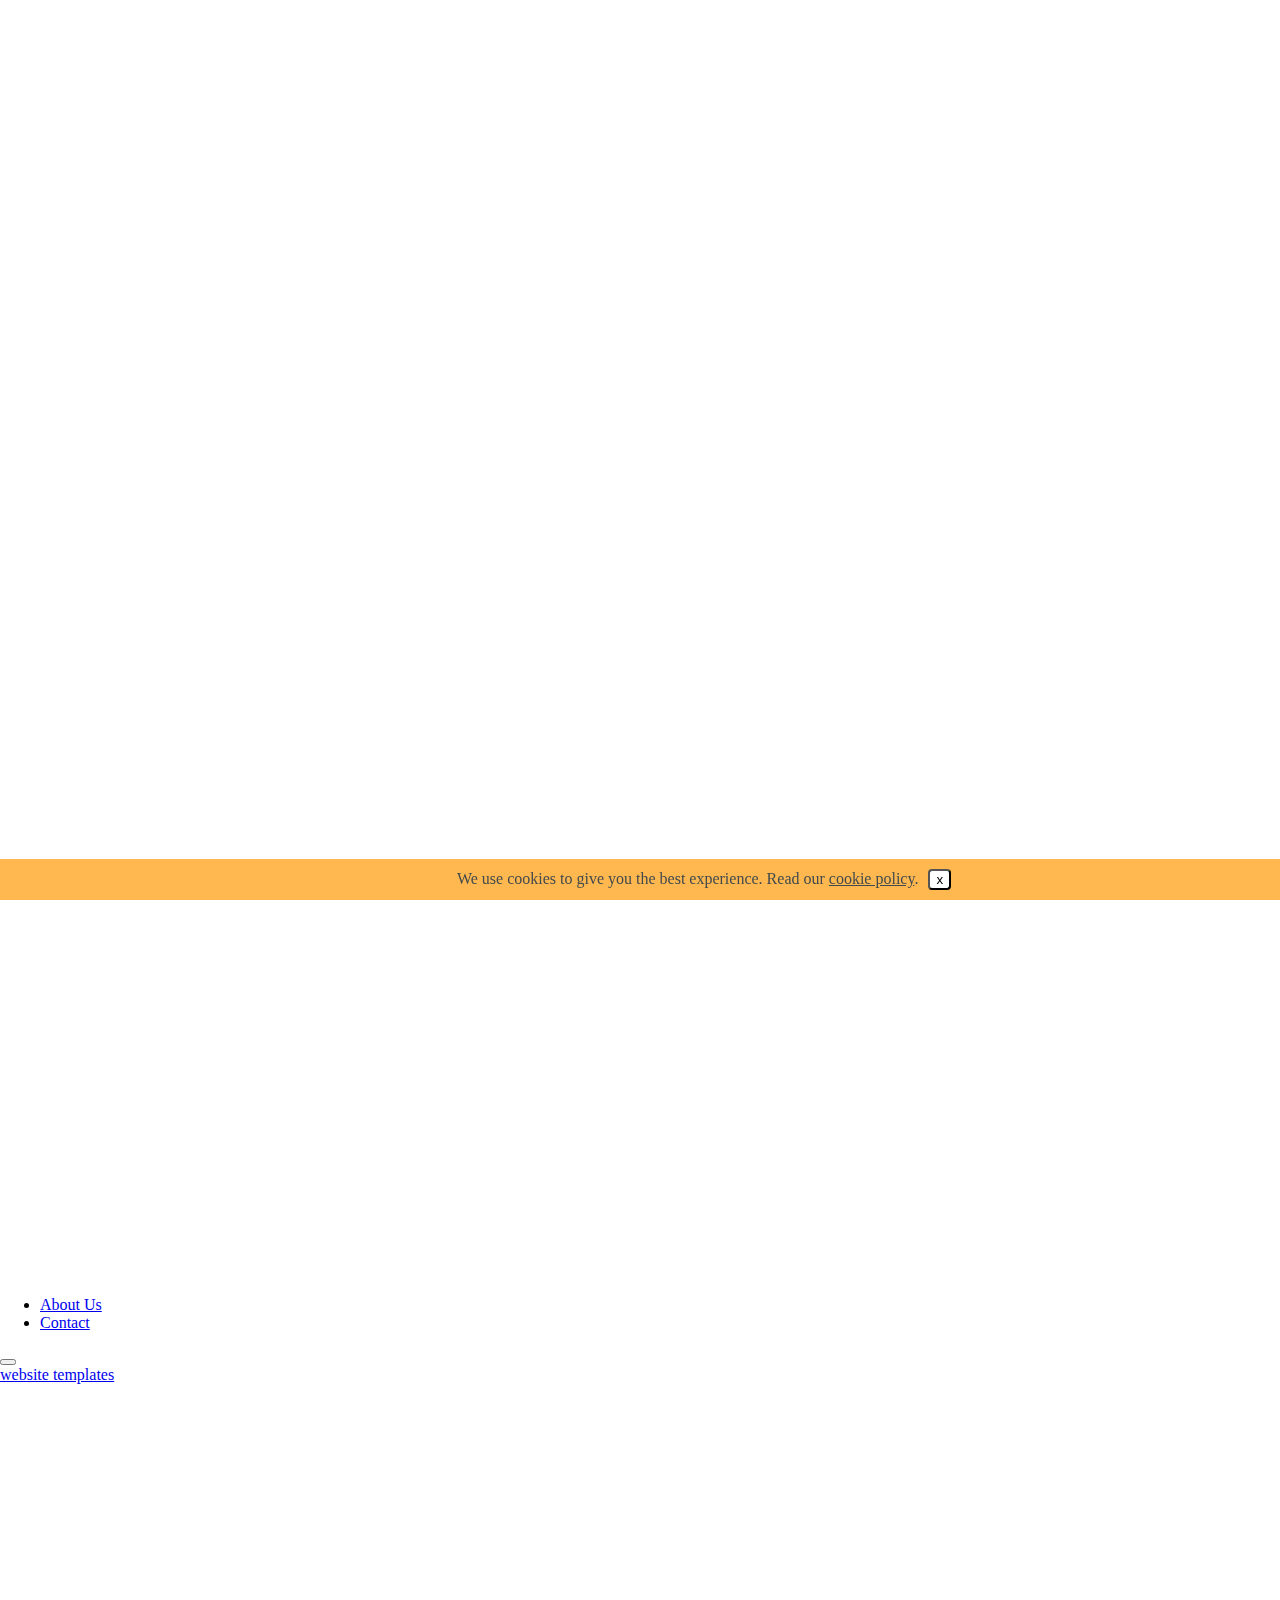
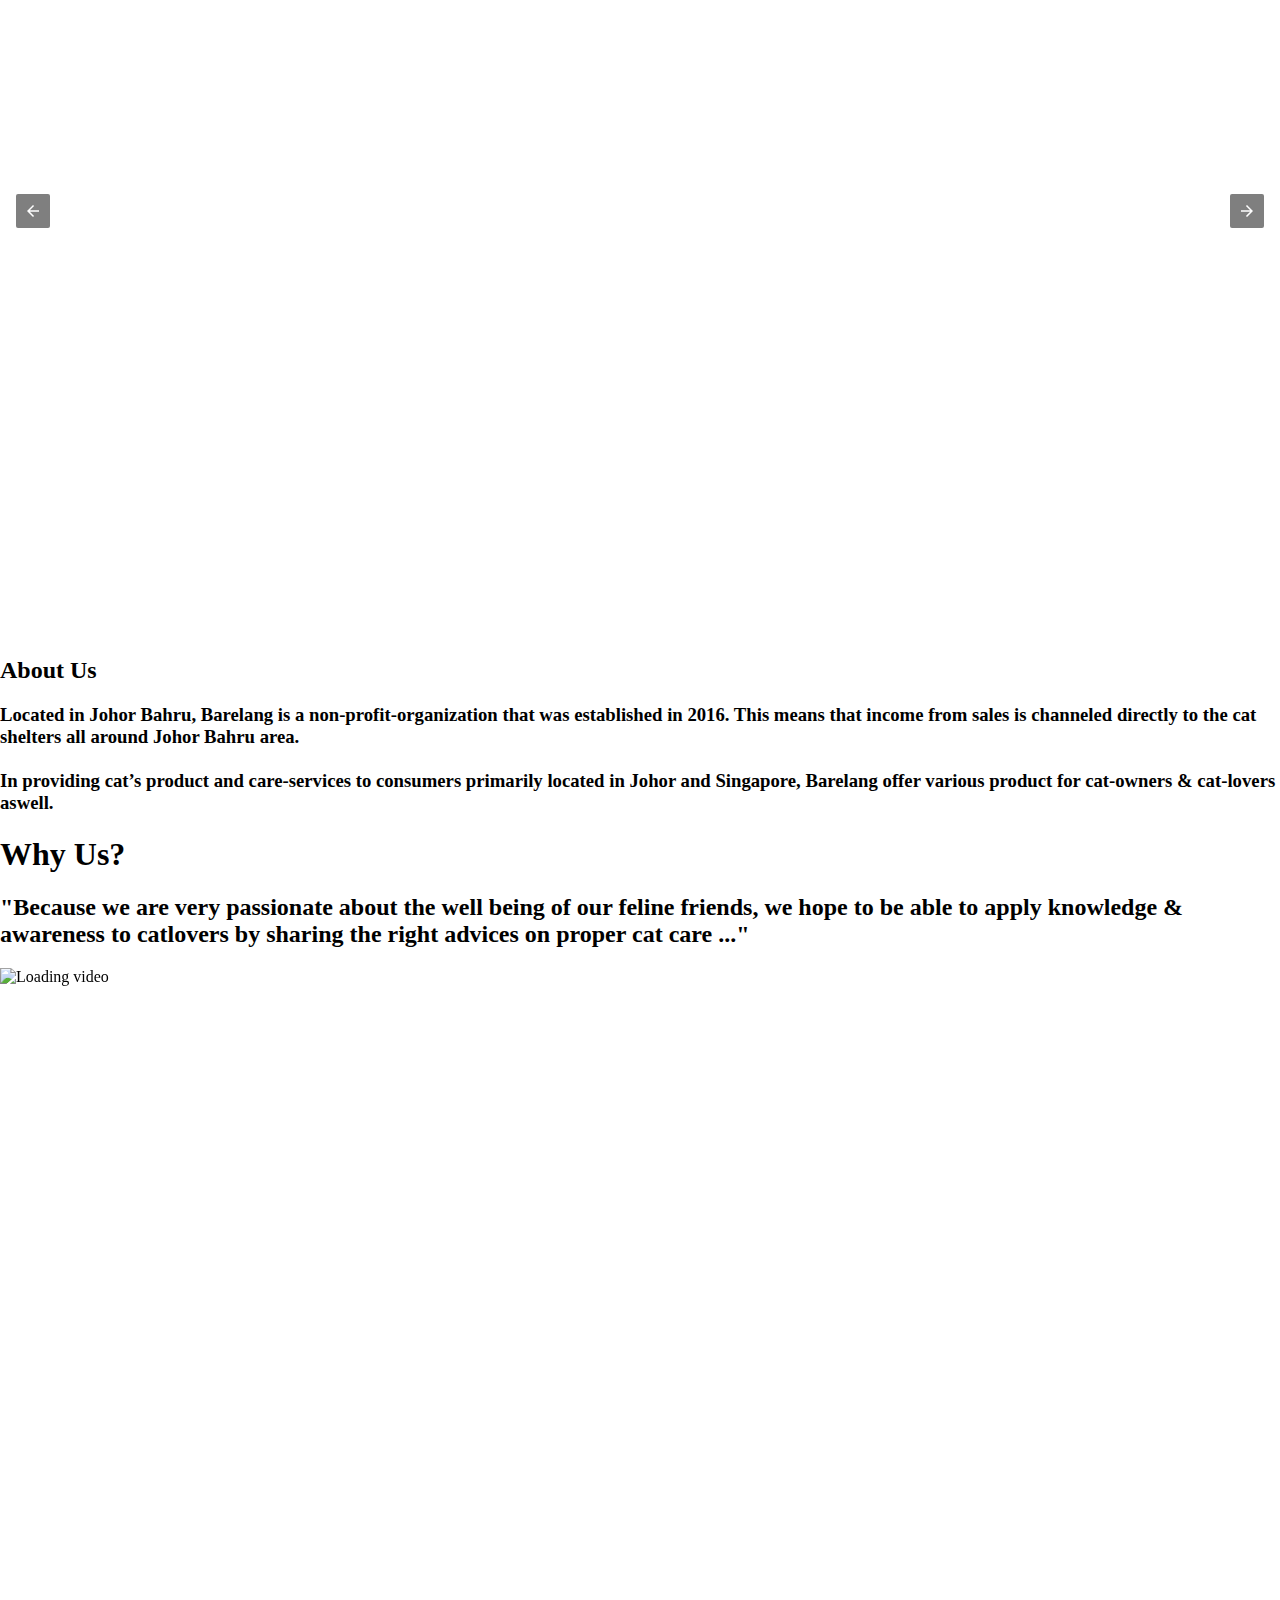
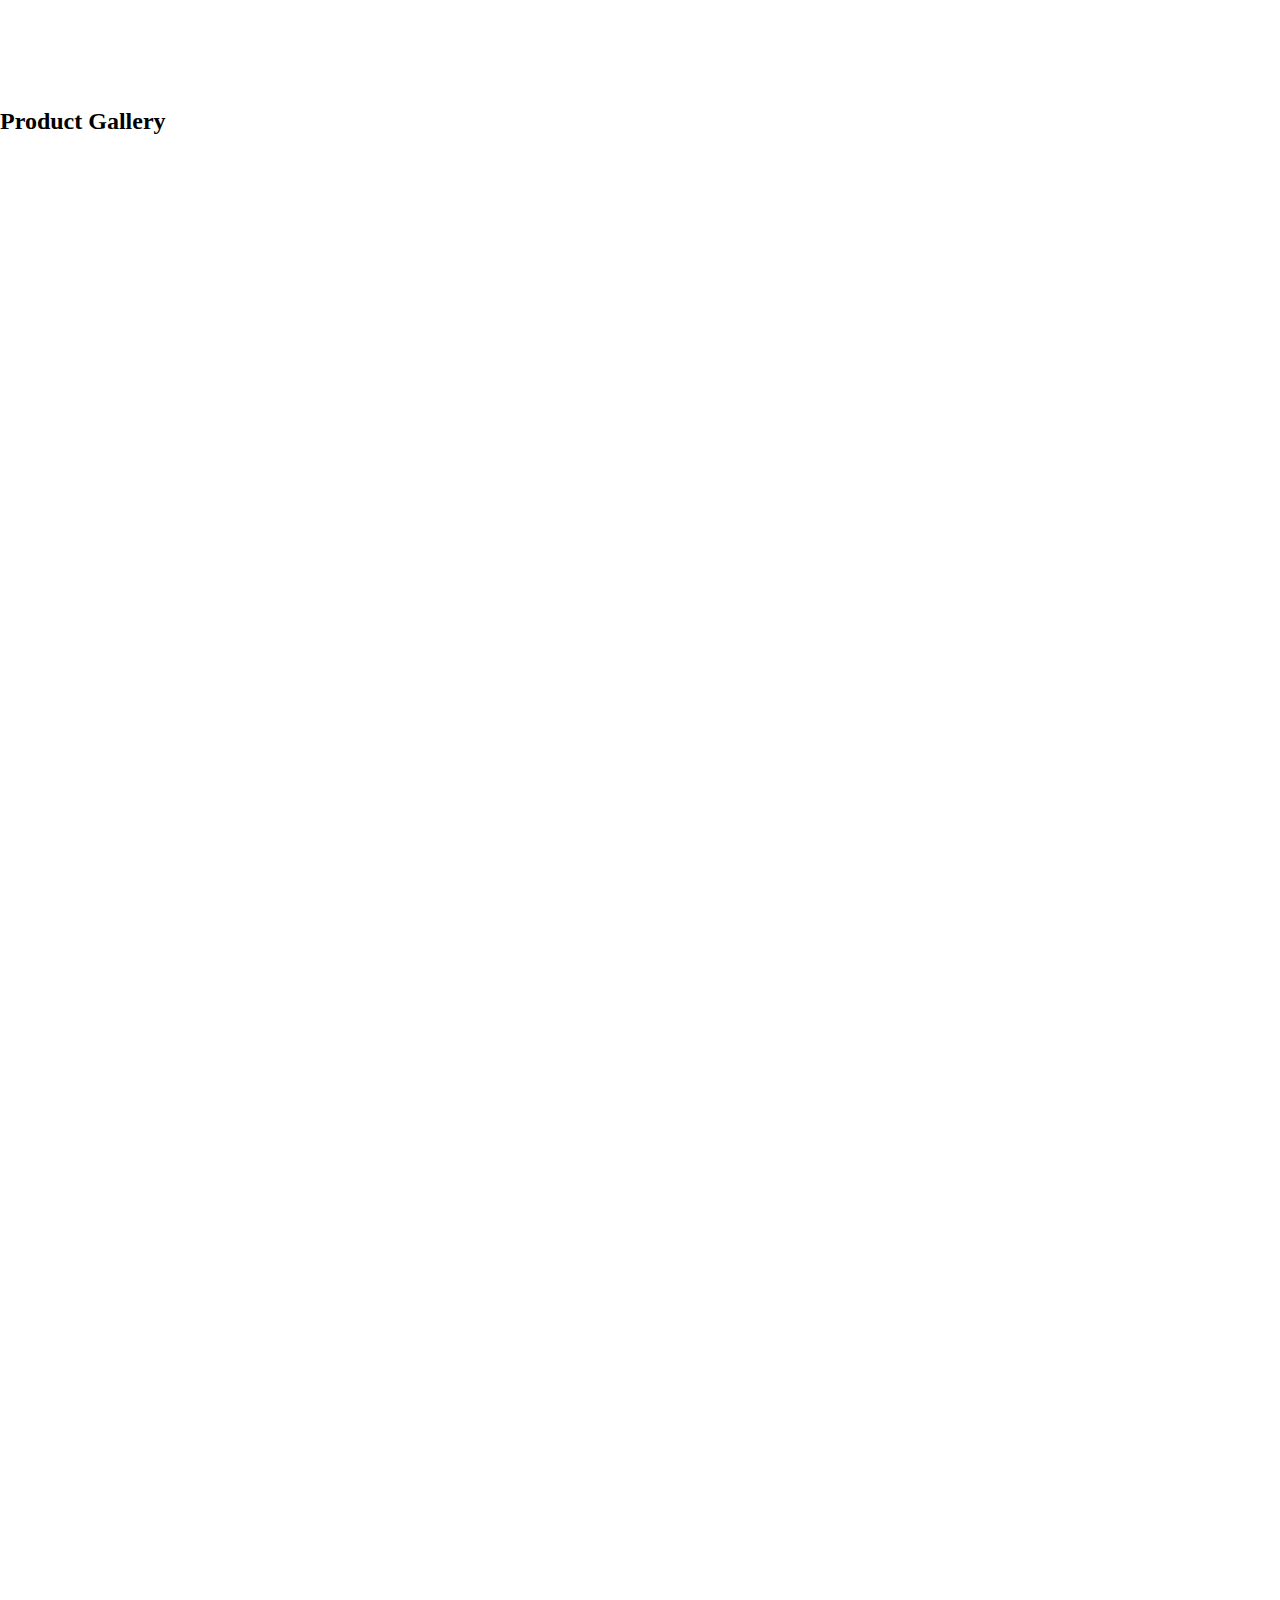
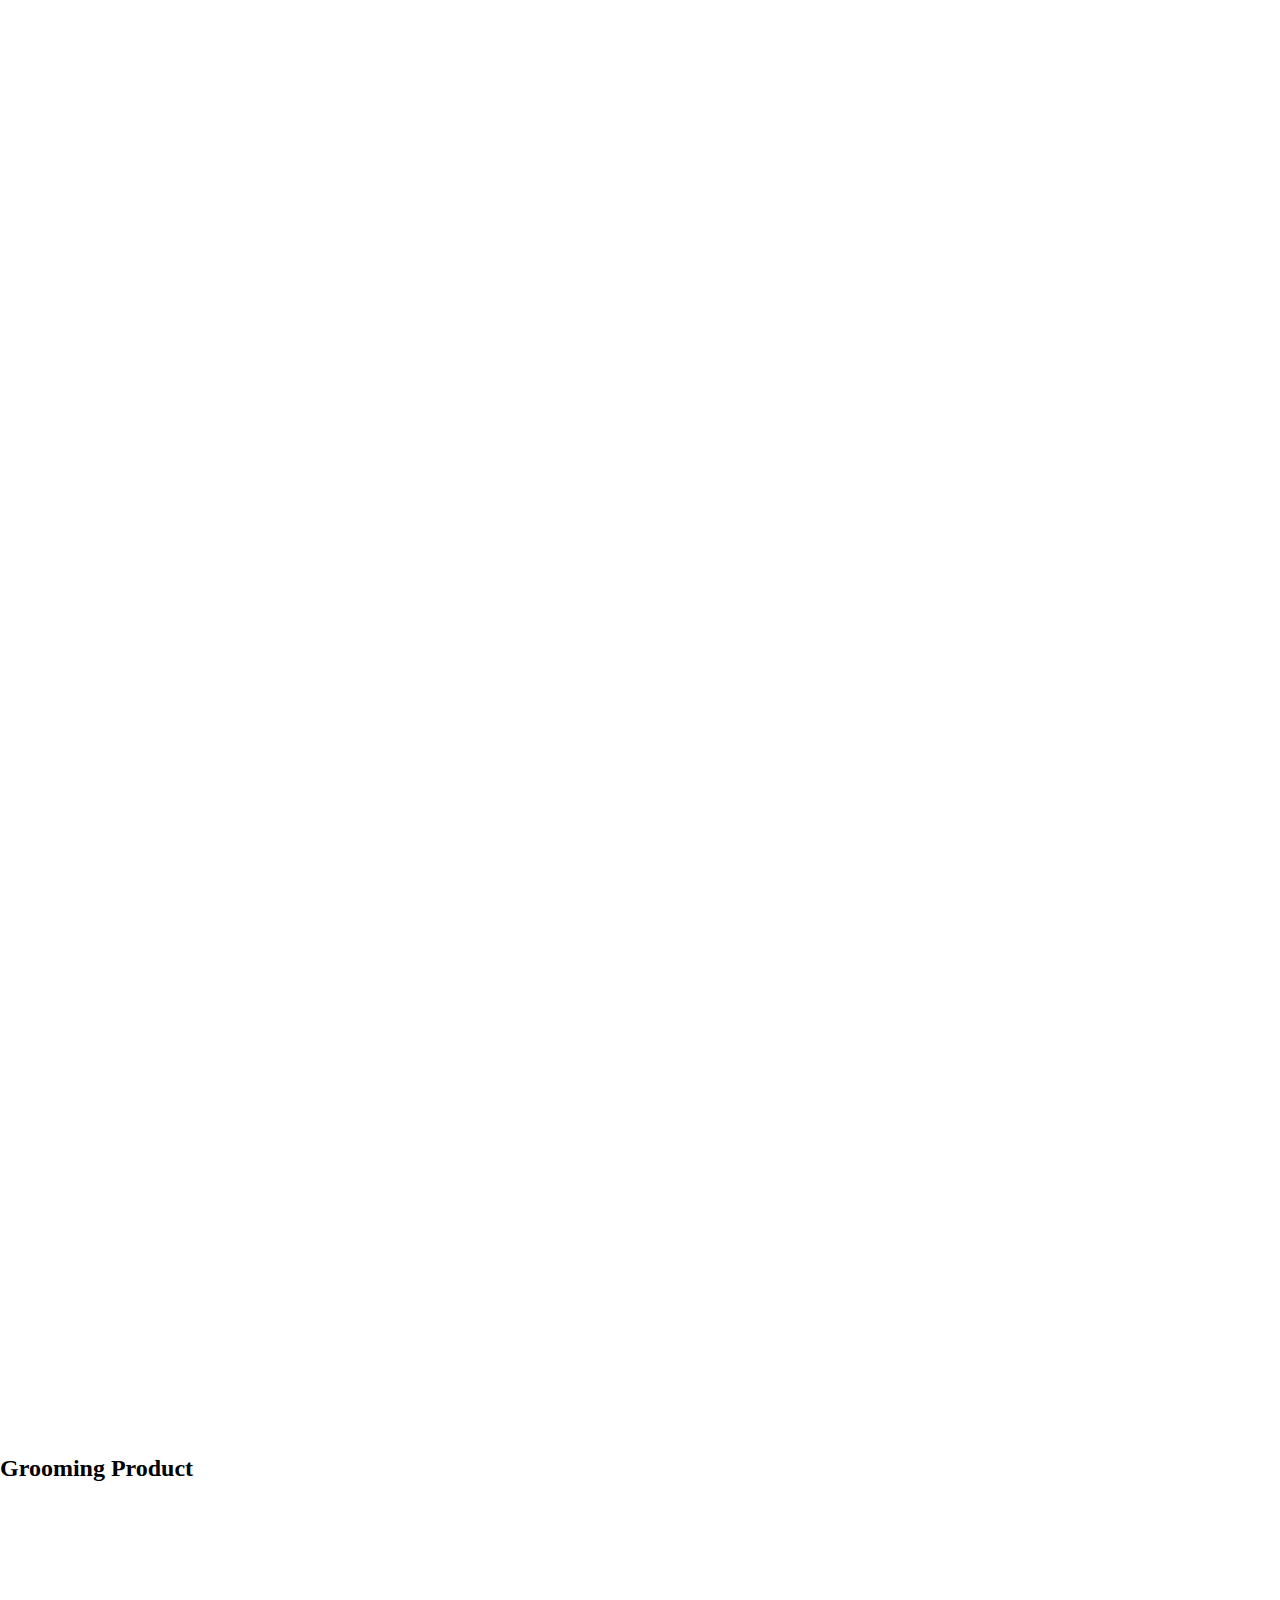
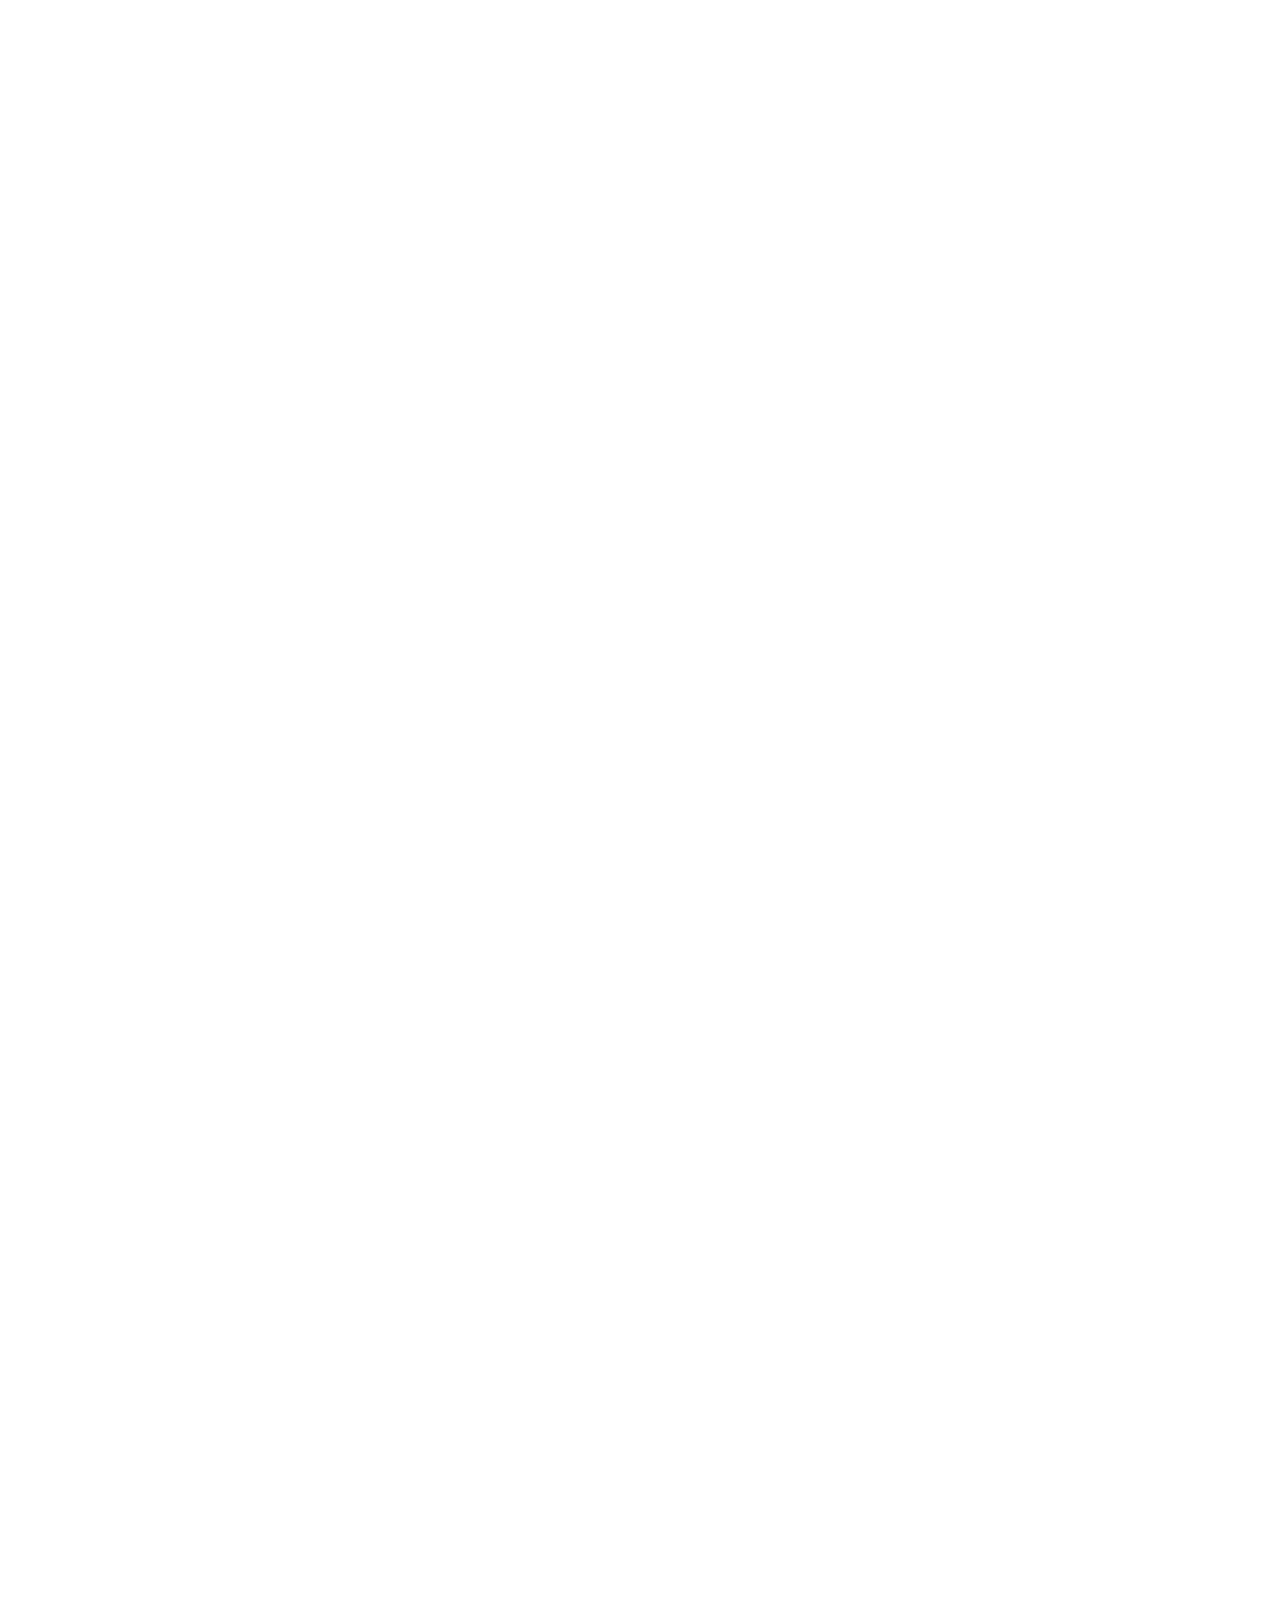
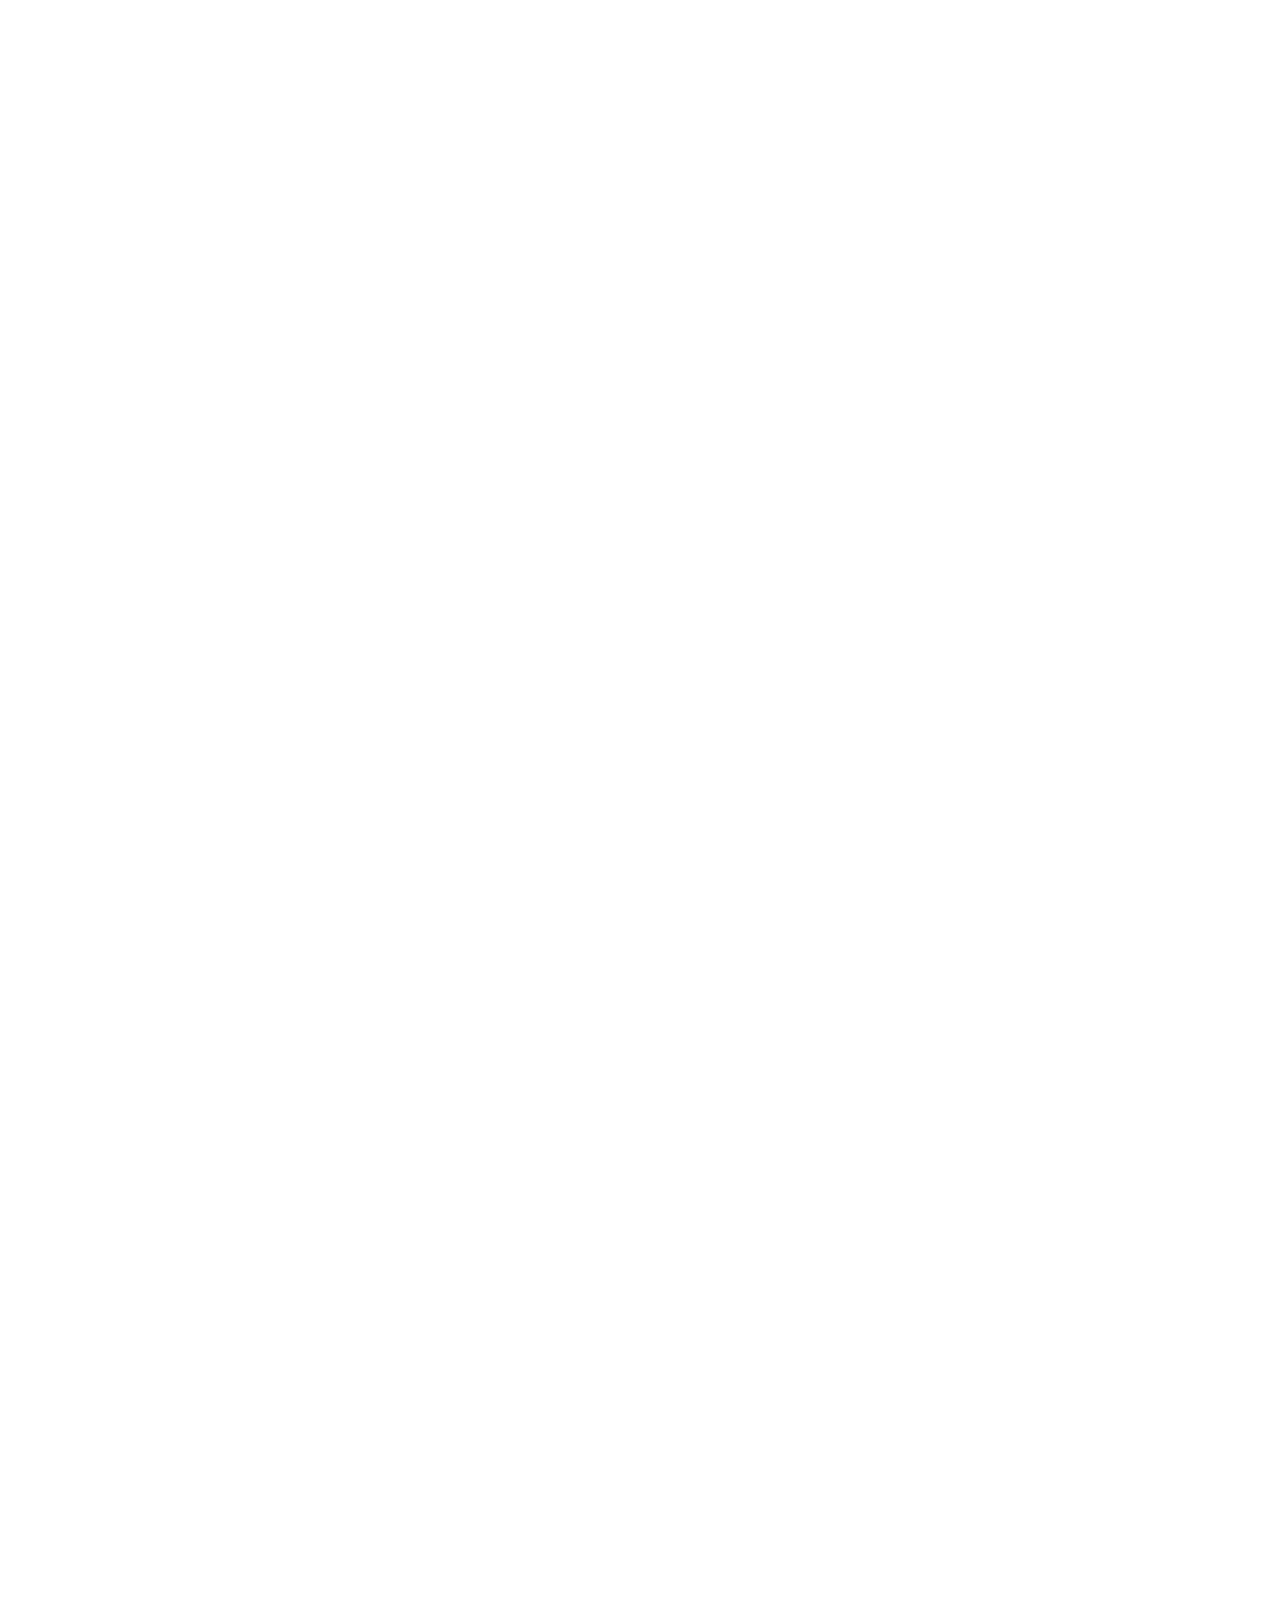
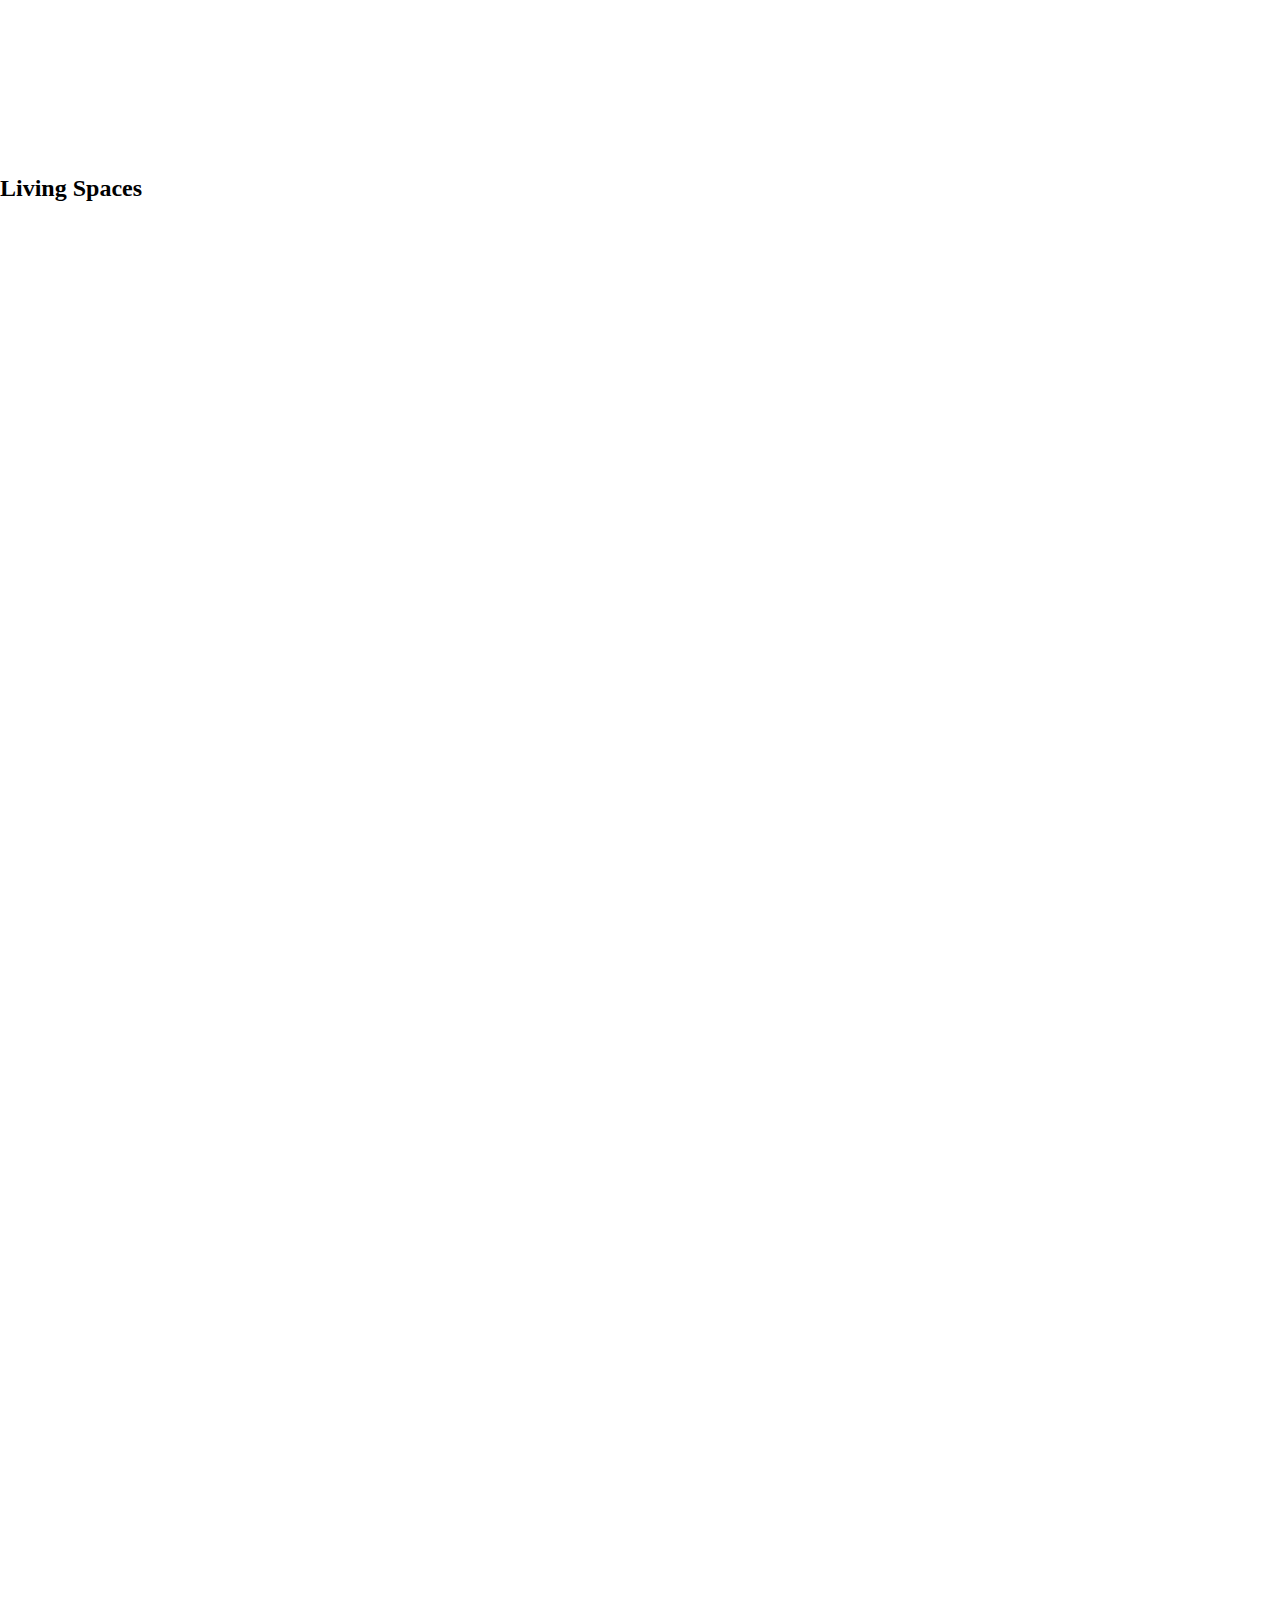
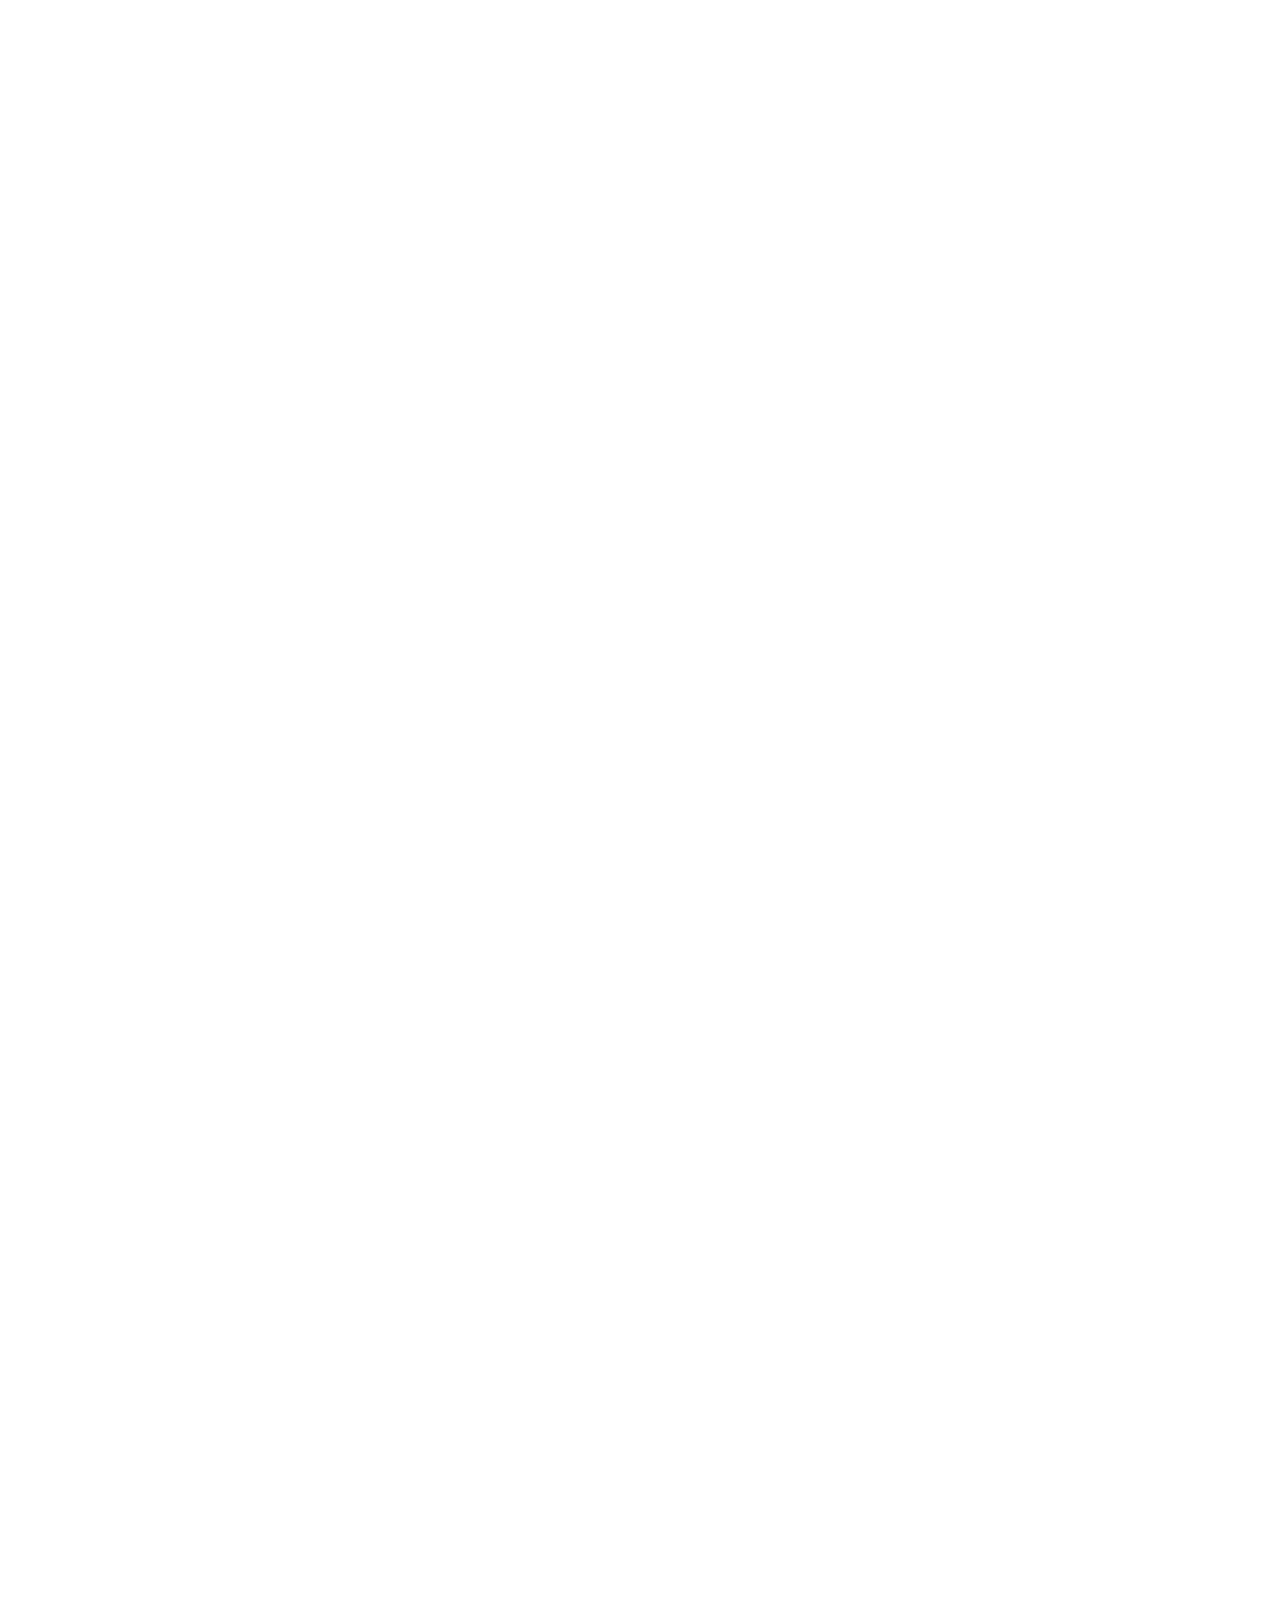
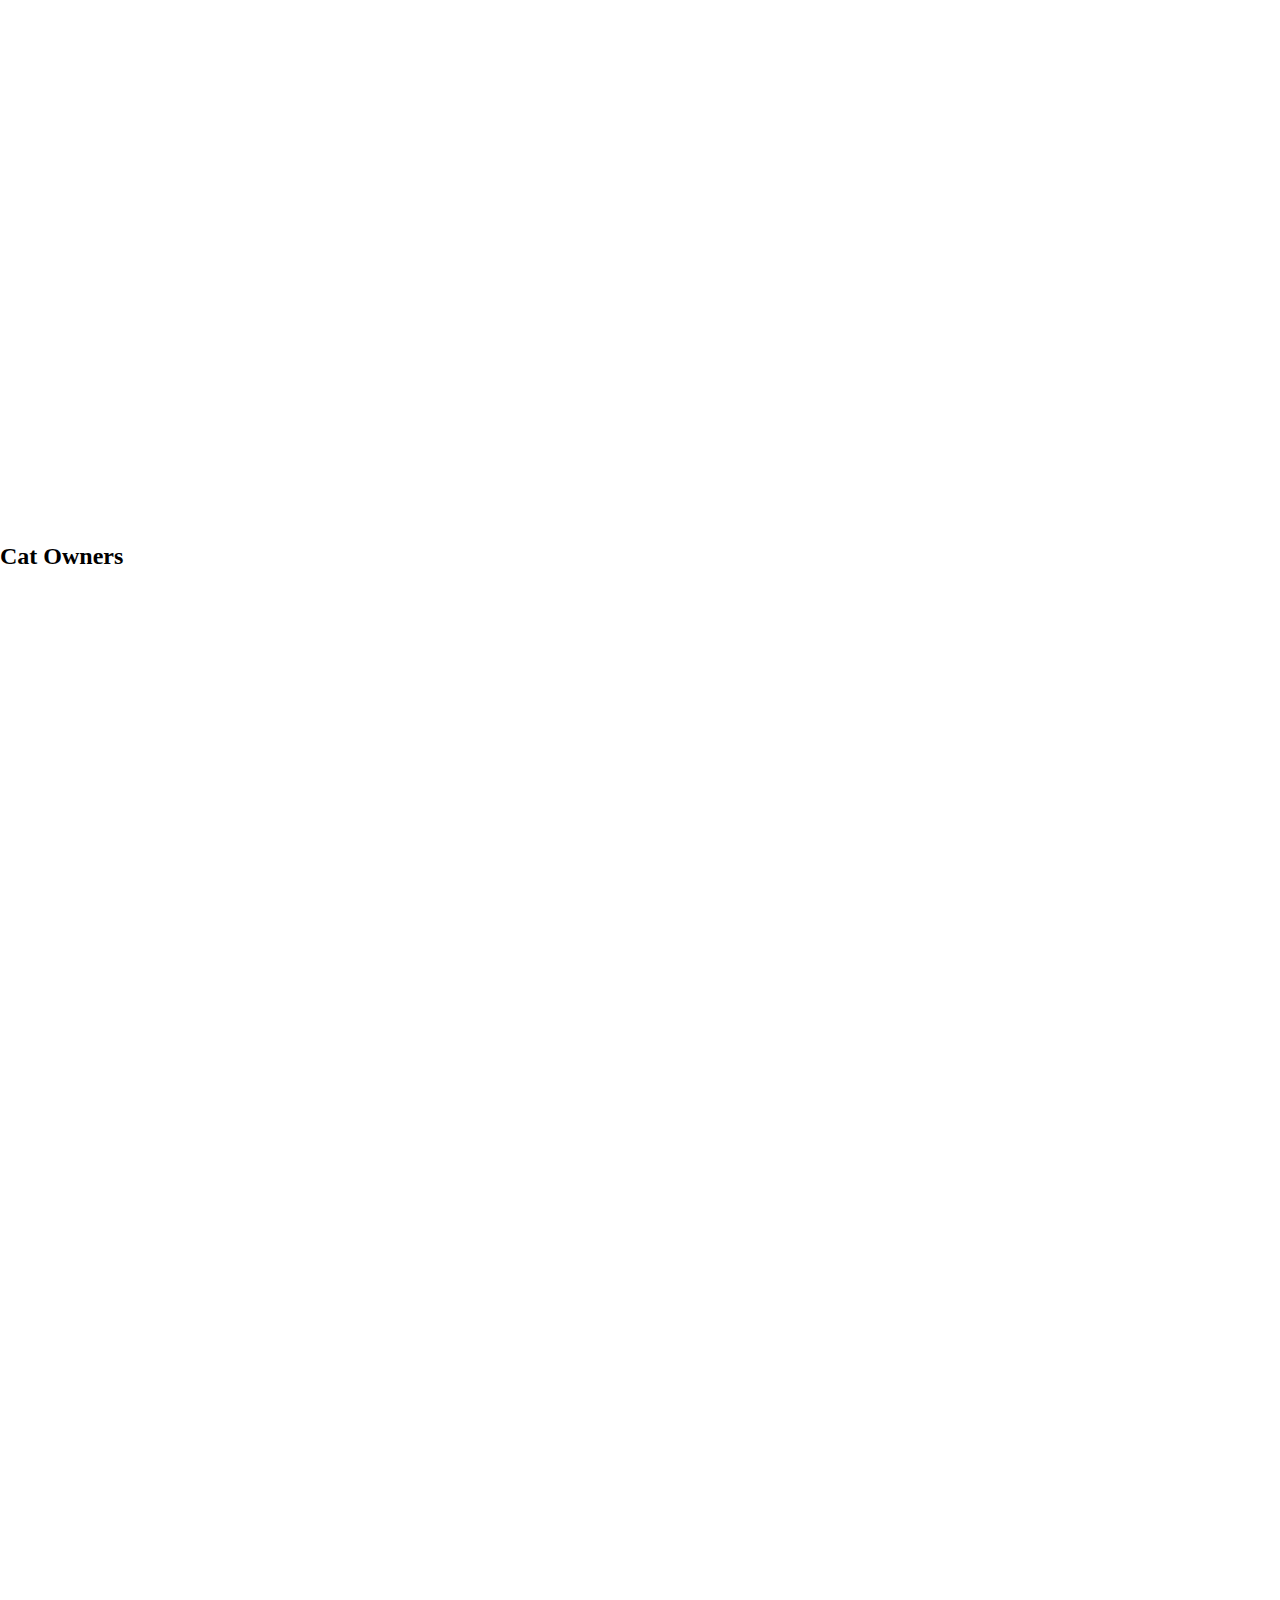
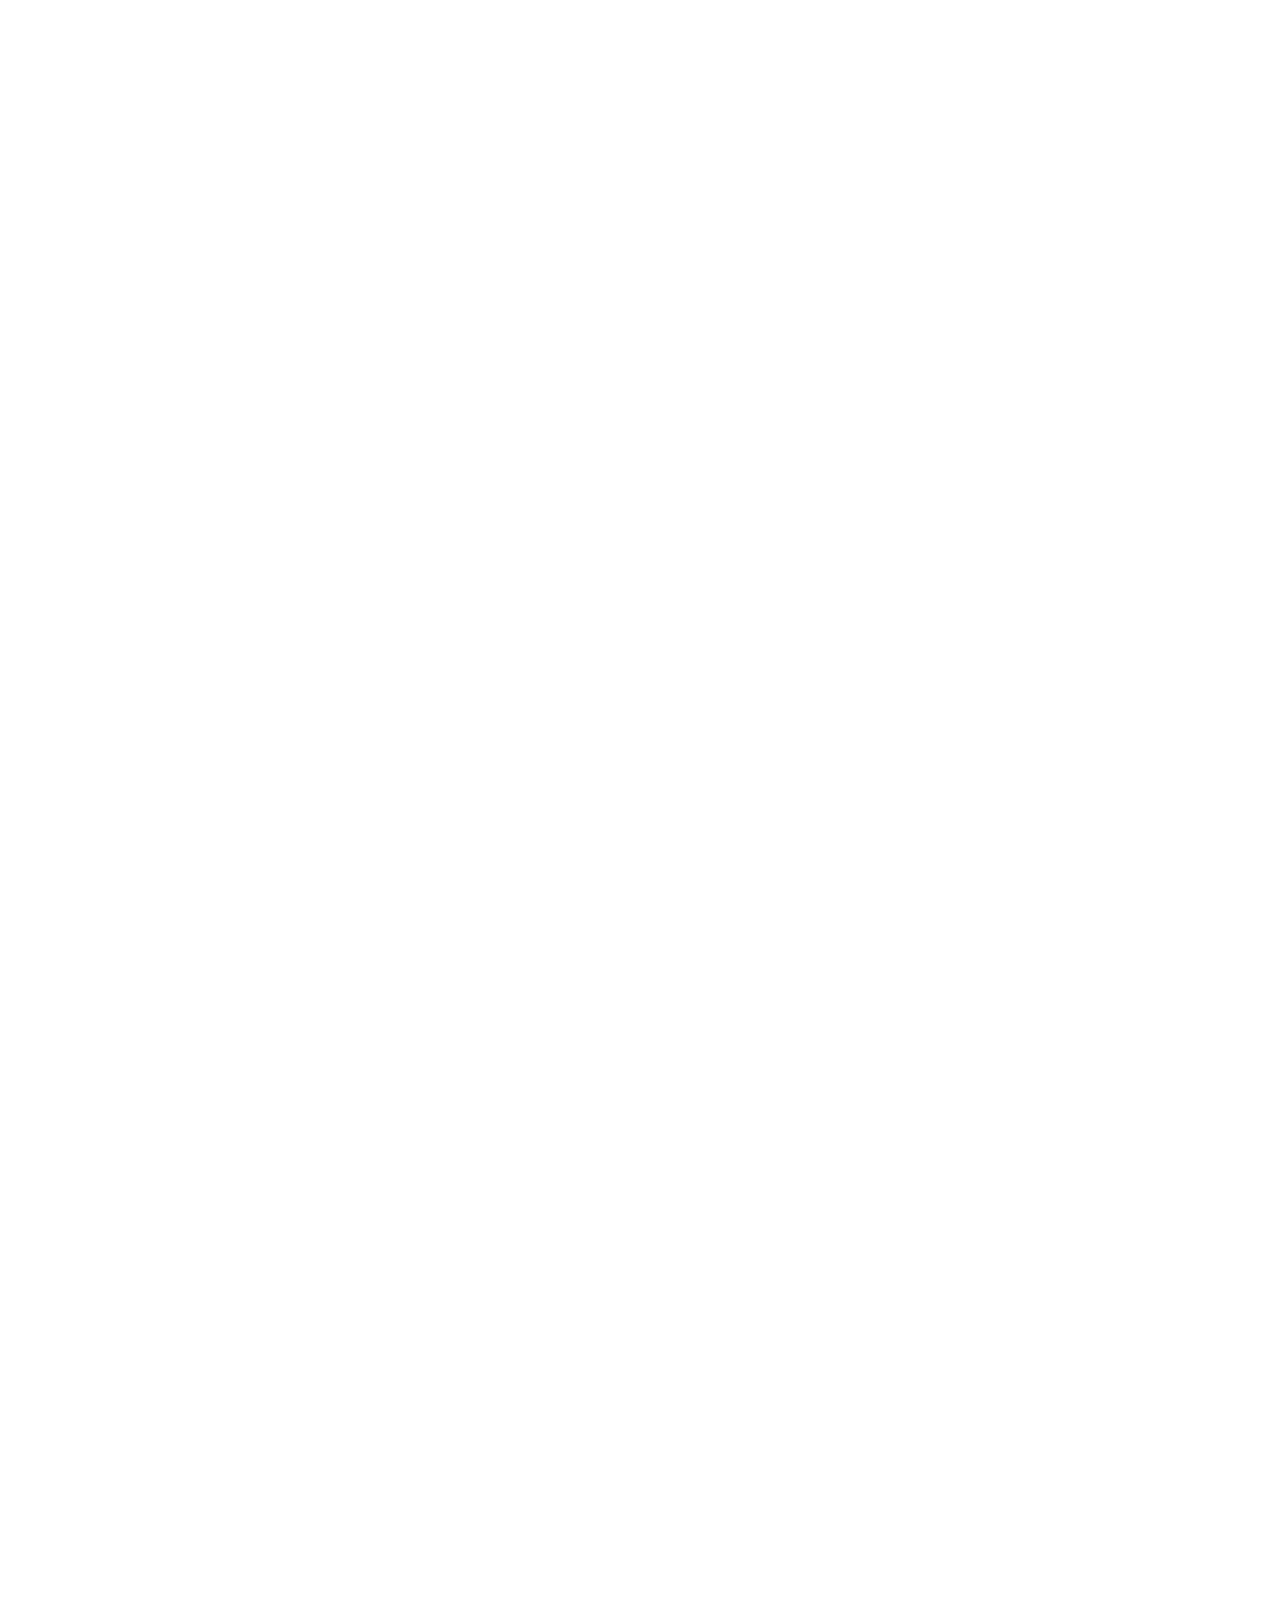
==== commit 3ab401e9: "update error" ====
--- a/index.html
+++ b/index.html
@@ -8,7 +8,7 @@
 /*# sourceURL=/extensions/amp-carousel/0.1/amp-carousel.css*/</style><style amp-extension="amp-image-lightbox">amp-image-lightbox{position:fixed!important;top:0!important;left:0!important;bottom:0!important;right:0!important;margin:0!important;padding:0!important;overflow:hidden!important;transform:translateZ(0)!important;-ms-touch-action:none!important;touch-action:none!important;z-index:1000;background:rgba(0,0,0,0.95);color:#f2f2f2}.i-amphtml-image-lightbox-container{position:absolute;z-index:0;top:0;left:0;right:0;bottom:0;overflow:hidden;transform:translateZ(0)}.i-amphtml-image-lightbox-trans{pointer-events:none!important;position:fixed;z-index:1001;top:0;left:0;bottom:0;right:0}.i-amphtml-image-lightbox-caption{position:absolute!important;z-index:2;bottom:0!important;left:0!important;right:0!important}.i-amphtml-image-lightbox-caption.i-amphtml-empty,.i-amphtml-image-lightbox-view-mode .i-amphtml-image-lightbox-caption{visibility:hidden}.amp-image-lightbox-caption{background:rgba(0,0,0,0.5);max-height:25%;padding:8px}.i-amphtml-image-lightbox-viewer{position:absolute;z-index:1;top:0;left:0;right:0;bottom:0;overflow:hidden;transform:translateZ(0)}.i-amphtml-image-lightbox-viewer-image{position:absolute;z-index:1;display:block;transform-origin:50% 50%}
 /*# sourceURL=/extensions/amp-image-lightbox/0.1/amp-image-lightbox.css*/</style>
 
-<script async="" custom-element="amp-analytics" src="https://cdn.ampproject.org/v0/amp-analytics-0.1.js">
+<script async custom-element="amp-analytics" src="https://cdn.ampproject.org/v0/amp-analytics-0.1.js">
 </script>
 
     <meta charset="UTF-8">
@@ -26,21 +26,20 @@
 <link href="https://fonts.googleapis.com/css?family=Open+Sans:300,300i,400,400i,600,600i,700,700i,800,800i" rel="stylesheet">
  <link href="https://fonts.googleapis.com/css?family=Roboto:100,100i,300,300i,400,400i,500,500i,700,700i,900,900i&amp;subset=cyrillic" rel="stylesheet">
  
- <style amp-custom="">div,span,h1,h2,h3,h4,p,a,ul,li{font: inherit;}*{-webkit-box-sizing: border-box;box-sizing: border-box;}body{position: relative;font-style: normal;line-height: 1.5;}section{background-color: #eeeeee;background-position: 50% 50%;background-repeat: no-repeat;background-size: cover;}section,.container{position: relative;word-wrap: break-word;}h1,h2,h3{margin: auto;}h1,h3,p{padding: 10px 0;margin-bottom: 15px;}p,li{color: #15181b;letter-spacing: 0.5px;line-height: 1.7;}ul{margin-bottom: 0;margin-top: 0;}p{margin-top: 0;}a{font-style: normal;font-weight: 400;cursor: pointer;}a,a:hover{text-decoration: none;}h1,h2,h3,h4,.display-2,.display-4{line-height: 1;word-break: break-word;word-wrap: break-word;}body{height: auto;min-height: 100vh;}.mbr-section-title{font-style: normal;line-height: 1.2;}.mbr-section-subtitle{line-height: 1.3;}.mbr-text{font-style: normal;line-height: 1.6;}.card{background-color: transparent;border: none;}.card-wrapper{-webkit-box-flex: 1;-webkit-flex: 1;}.card-img{text-align: center;-ms-flex-negative: 0;flex-shrink: 0;-webkit-flex-shrink: 0;}section.slider .amp-carousel-button{cursor: pointer;}amp-image-lightbox a.control{position: absolute;width: 32px;height: 32px;right: 16px;top: 16px;z-index: 1000;}amp-image-lightbox a.control .close{position: relative;}amp-image-lightbox a.control .close:before,amp-image-lightbox a.control .close:after{position: absolute;left: 15px;content: ' ';height: 33px;width: 2px;background-color: #fff;}amp-image-lightbox a.control .close:before{-webkit-transform: rotate(45deg);-ms-transform: rotate(45deg);transform: rotate(45deg);}amp-image-lightbox a.control .close:after{-webkit-transform: rotate(-45deg);-ms-transform: rotate(-45deg);transform: rotate(-45deg);}#scrollToTop{display: none;}.mbr-white{color: #000000;}.mbr-black{color: #000000;}.align-left{text-align: left;}.align-center{text-align: center;}@media (max-width: 767px){.align-left,.align-center,.mbr-section-title{text-align: center;}}.mbr-light{font-weight: 300;}.mbr-bold{font-weight: 700;}nav .mbr-section-btn{margin-left: 0rem;margin-right: 0rem;}.google-map{height: 400px;position: relative;width: 100%;}.google-map iframe{height: 100%;width: 100%;}.map-placeholder{display: none;}.mbr-fullscreen{display: -webkit-box;display: -ms-flexbox;display: flex;display: -moz-flex;display: -ms-flex;display: -o-flex;-webkit-box-align: center;-ms-flex-align: center;align-items: center;-webkit-align-items: center;height: 100vh;-webkit-box-sizing: border-box;box-sizing: border-box;padding-top: 3rem;padding-bottom: 3rem;}amp-img img{max-height: 100%;max-width: 100%;}.is-builder amp-img > a + img[async],.is-builder amp-img > a + img[decoding="async"]{display: none;}html:not(.is-builder) amp-img > a{position: absolute;top: 0;bottom: 0;left: 0;right: 0;z-index: 1;}.is-builder .temp-amp-sizer{position: absolute;}.is-builder amp-youtube .temp-amp-sizer,.is-builder amp-vimeo .temp-amp-sizer{position: static;}.is-builder section.horizontal-menu .ampstart-btn{display: none;}@media (max-width: 991px){.is-builder section.horizontal-menu .navbar-toggler{display: block;}}.is-builder section.horizontal-menu .dropdown-menu{z-index: auto;opacity: 1;pointer-events: auto;}.is-builder section.horizontal-menu .nav-dropdown .link.dropdown-toggle[aria-expanded="true"]{margin-right: 0;padding: 0.667em 1em;}.mobirise-spinner{position: absolute;top: 50%;left: 40%;margin-left: 10%;-webkit-transform: translate3d(-50%,-50%,0);z-index: 4;}.mobirise-spinner em{width: 24px;height: 24px;background: #3ac;border-radius: 100%;display: inline-block;-webkit-animation: slide 1s infinite;}.mobirise-spinner em:nth-child(1){-webkit-animation-delay: 0.1s;}.mobirise-spinner em:nth-child(2){-webkit-animation-delay: 0.2s;}.mobirise-spinner em:nth-child(3){-webkit-animation-delay: 0.3s;}@-moz-keyframes slide{0%{-webkit-transform: scale(1);}50%{opacity: 0.3;-webkit-transform: scale(2);}100%{-webkit-transform: scale(1);}}@-webkit-keyframes slide{0%{-webkit-transform: scale(1);}50%{opacity: 0.3;-webkit-transform: scale(2);}100%{-webkit-transform: scale(1);}}@-o-keyframes slide{0%{-webkit-transform: scale(1);}50%{opacity: 0.3;-webkit-transform: scale(2);}100%{-webkit-transform: scale(1);}}@keyframes slide{0%{-webkit-transform: scale(1);}50%{opacity: 0.3;-webkit-transform: scale(2);}100%{-webkit-transform: scale(1);}}.mobirise-loader .amp-active > div{display: none;}.mbr-container{max-width: 800px;padding: 0 10px;margin: 0 auto;position: relative;}.container{padding-right: 15px;padding-left: 15px;width: 100%;margin-right: auto;margin-left: auto;}@media (max-width: 767px){.container{max-width: 540px;}}@media (min-width: 768px){.container{max-width: 720px;}}@media (min-width: 992px){.container{max-width: 960px;}}@media (min-width: 1200px){.container{max-width: 1140px;}}.mbr-row{display: -webkit-box;display: -webkit-flex;display: -ms-flexbox;display: flex;-webkit-flex-wrap: wrap;-ms-flex-wrap: wrap;flex-wrap: wrap;margin-right: -1rem;margin-left: -1rem;}.mbr-justify-content-center{-webkit-box-pack: center;-ms-flex-pack: center;justify-content: center;-webkit-justify-content: center;}@media (max-width: 767px){.mbr-col-sm-12{-ms-flex: 0 0 100%;-webkit-box-flex: 0;flex: 0 0 100%;max-width: 100%;padding-right: 15px;padding-left: 15px;-webkit-flex: 0 0 100%;}.mbr-row{margin: 0;}}@media (min-width: 768px){.mbr-col-md-6{-ms-flex: 0 0 50%;-webkit-box-flex: 0;flex: 0 0 50%;max-width: 50%;padding-right: 15px;padding-left: 15px;-webkit-flex: 0 0 50%;}.mbr-col-md-12{-ms-flex: 0 0 100%;-webkit-box-flex: 0;flex: 0 0 100%;max-width: 100%;padding-right: 15px;padding-left: 15px;-webkit-flex: 0 0 100%;}}@media (min-width: 992px){.mbr-col-lg-3{-ms-flex: 0 0 25%;-webkit-box-flex: 0;flex: 0 0 25%;max-width: 25%;padding-right: 15px;padding-left: 15px;-webkit-flex: 0 0 25%;}.mbr-col-lg-6{-ms-flex: 0 0 50%;-webkit-box-flex: 0;flex: 0 0 50%;max-width: 50%;padding-right: 15px;padding-left: 15px;-webkit-flex: 0 0 50%;}.mbr-col-lg-8{-ms-flex: 0 0 66.666667%;-webkit-box-flex: 0;flex: 0 0 66.666667%;max-width: 66.666667%;padding-left: 15px;padding-right: 15px;-webkit-flex: 0 0 66.666667%;}}amp-sidebar{background: transparent;}#scrollToTopMarker{position: absolute;width: 0px;height: 0px;top: 300px;}#scrollToTopButton{position: fixed;bottom: 25px;right: 25px;opacity: .4;z-index: 5000;font-size: 32px;height: 60px;width: 60px;border: none;border-radius: 3px;cursor: pointer;}#scrollToTopButton:focus{outline: none;}#scrollToTopButton a:before{content: '';position: absolute;height: 40%;top: 36%;width: 2px;left: calc(50% - 1px);}#scrollToTopButton a:after{content: '';position: absolute;border-top: 2px solid;border-right: 2px solid;width: 40%;height: 40%;left: calc(30% - 1px);bottom: 30%;-ms-transform: rotate(-45deg);transform: rotate(-45deg);-webkit-transform: rotate(-45deg);}.is-builder #scrollToTopButton a:after{left: 30%;}.amp-carousel-button{outline: none;}body{font-family: Roboto;}.display-2{font-family: 'Open Sans',sans-serif;font-size: 2.2rem;}.display-4{font-family: 'Open Sans',sans-serif;font-size: 0.9rem;}.display-5{font-family: 'Open Sans',sans-serif;font-size: 1.8rem;}.display-7{font-family: 'Roboto',sans-serif;font-size: 1.1rem;}@media (max-width: 768px){.display-2{font-size: 1.76rem;font-size: calc( 1.42rem + (2.2 - 1.42) * ((100vw - 20rem) / (48 - 20)));line-height: calc( 1.4 * (1.42rem + (2.2 - 1.42) * ((100vw - 20rem) / (48 - 20))));}.display-4{font-size: 0.72rem;font-size: calc( 0.965rem + (0.9 - 0.965) * ((100vw - 20rem) / (48 - 20)));line-height: calc( 1.4 * (0.965rem + (0.9 - 0.965) * ((100vw - 20rem) / (48 - 20))));}.display-5{font-size: 1.44rem;font-size: calc( 1.28rem + (1.8 - 1.28) * ((100vw - 20rem) / (48 - 20)));line-height: calc( 1.4 * (1.28rem + (1.8 - 1.28) * ((100vw - 20rem) / (48 - 20))));}}.text-black{color: #000000;}a.text-black:hover,a.text-black:focus{color: #4d4d4d;}.nav-tabs .nav-link{border-radius: 100px;}a,a:hover{color: #ffe2a8;}.mobirise-spinner em:nth-child(1){background: #ffe2a8;}.mobirise-spinner em:nth-child(2){background: #ffe2a8;}.mobirise-spinner em:nth-child(3){background: #0dcd7b;}#scrollToTopButton{background-color: #000000;border-radius: 50%;}#scrollToTopButton a:before{background: #ffffff;}#scrollToTopButton a:after{border-top-color: #ffffff;border-right-color: #ffffff;}.cid-ryWW1ZxpYY{min-height: 80px;}.cid-ryWW1ZxpYY .nav-item:focus,.cid-ryWW1ZxpYY .nav-link:focus{outline: none;}.cid-ryWW1ZxpYY .navbar-nav{list-style-type: none;display: flex;-webkit-flex-direction: row;flex-direction: row;padding-left: 0;}.cid-ryWW1ZxpYY .navbar-nav .nav-link{margin: .667em 1em;font-weight: normal;}@media (min-width: 992px){.cid-ryWW1ZxpYY .dropdown-menu .dropdown-toggle:after{content: '';border-bottom: 0.35em solid transparent;border-left: 0.35em solid;border-right: 0;border-top: 0.35em solid transparent;margin-left: 0.3rem;margin-top: -0.3077em;position: absolute;right: 1.1538em;top: 50%;}}@media (max-width: 991px){.cid-ryWW1ZxpYY ul.navbar-nav{-webkit-flex-direction: column;flex-direction: column;}.cid-ryWW1ZxpYY ul.navbar-nav li{margin: auto;}.cid-ryWW1ZxpYY .dropdown-toggle[data-toggle="dropdown-submenu"]:after{content: '';margin-left: .25rem;border-top: 0.35em solid;border-right: 0.35em solid transparent;border-left: 0.35em solid transparent;border-bottom: 0;top: 55%;}.cid-ryWW1ZxpYY .nav-dropdown .dropdown-menu .dropdown-item{-webkit-justify-content: center;justify-content: center;display: flex;-webkit-align-items: center;align-items: center;}}.cid-ryWW1ZxpYY .nav-dropdown .dropdown-menu{border-radius: 0;border: 0;left: 0;margin: 0;min-width: 10rem;padding-bottom: 1.25rem;padding-top: 1.25rem;position: absolute;}.cid-ryWW1ZxpYY .nav-dropdown .dropdown-menu .dropdown-item{font-weight: 400;line-height: 2;display: flex;-webkit-align-items: center;align-items: center;width: 100%;padding: .25rem 1.5rem;clear: both;text-align: inherit;white-space: nowrap;background: 0 0;border: 0;}.cid-ryWW1ZxpYY .nav-dropdown .dropdown-menu .dropdown{position: relative;}.cid-ryWW1ZxpYY .nav-item.dropdown{position: relative;}.cid-ryWW1ZxpYY .nav-item.dropdown .dropdown-menu{z-index: -1;opacity: 0;pointer-events: none;}.cid-ryWW1ZxpYY .nav-item.dropdown:hover > .dropdown-menu{z-index: 1;opacity: 1;pointer-events: all;}.cid-ryWW1ZxpYY .dropdown-menu .dropdown:hover > .dropdown-menu{z-index: 1;opacity: 1;pointer-events: all;}.cid-ryWW1ZxpYY .link.dropdown-toggle:after{content: '';margin-left: .25rem;border-top: 0.35em solid;border-right: 0.35em solid transparent;border-left: 0.35em solid transparent;border-bottom: 0;}.cid-ryWW1ZxpYY .nav-dropdown .dropdown-submenu{top: 0;}.cid-ryWW1ZxpYY .navbar{z-index: 100;display: flex;-webkit-flex-direction: row;flex-direction: row;width: 100%;min-height: 80px;transition: all .3s;background: #ffe2a8;}.cid-ryWW1ZxpYY .navbar .navbar-logo{margin-right: .8rem;}.cid-ryWW1ZxpYY .navbar .navbar-logo img{height: auto;}.cid-ryWW1ZxpYY .navbar.navbar-short{background: #ffe2a8;}.cid-ryWW1ZxpYY .navbar.navbar-short .brand{padding: 0;}.cid-ryWW1ZxpYY .navbar.opened{transition: all .3s;background: #ffe2a8;}.cid-ryWW1ZxpYY .navbar .dropdown-item{padding: .25rem 1.5rem;}.cid-ryWW1ZxpYY .navbar .navbar-collapse{display: flex;-webkit-justify-content: flex-end;justify-content: flex-end;z-index: 1;-webkit-flex-basis: 100%;flex-basis: 100%;-webkit-align-items: center;align-items: center;}@media (max-width: 991px){.cid-ryWW1ZxpYY .navbar .navbar-collapse{display: none;position: absolute;top: 0;right: 0;min-height: 100vh;background: #ffe2a8;padding: 1rem 2rem 1rem 2rem;}.cid-ryWW1ZxpYY .navbar.opened .navbar-collapse.show,.cid-ryWW1ZxpYY .navbar.opened .navbar-collapse.collapsing{display: block;}.cid-ryWW1ZxpYY .navbar.opened .dropdown-menu{top: 0;}.cid-ryWW1ZxpYY .navbar .dropdown-menu{position: relative;background: transparent;}.cid-ryWW1ZxpYY .navbar .dropdown-menu .dropdown-submenu{left: 0;}.cid-ryWW1ZxpYY .navbar .dropdown-menu .dropdown-item:after{right: auto;}.cid-ryWW1ZxpYY .navbar .dropdown-menu .dropdown-item{padding: .25rem 1.5rem;text-align: center;margin: 0;}.cid-ryWW1ZxpYY .navbar .brand{-webkit-flex-shrink: initial;flex-shrink: initial;word-break: break-word;}}.cid-ryWW1ZxpYY .brand{display: flex;-webkit-flex-shrink: 0;flex-shrink: 0;-webkit-align-items: center;align-items: center;margin-right: 0;padding: 0;transition: all .3s;word-break: break-word;z-index: 1;}.cid-ryWW1ZxpYY .brand .navbar-caption{line-height: inherit;font-weight: normal;}.cid-ryWW1ZxpYY .brand .navbar-logo a{outline: none;}.cid-ryWW1ZxpYY .brand .navbar-caption-wrap{display: flex;}.cid-ryWW1ZxpYY .dropdown-item.active,.cid-ryWW1ZxpYY .dropdown-item:active{background-color: transparent;}.cid-ryWW1ZxpYY .navbar-expand-lg .navbar-nav .nav-link{padding: 0;}.cid-ryWW1ZxpYY .navbar.navbar-expand-lg .dropdown .dropdown-menu{background: #ffe2a8;}.cid-ryWW1ZxpYY .navbar.navbar-expand-lg .dropdown .dropdown-menu .dropdown-submenu{margin: 0;left: 100%;}.cid-ryWW1ZxpYY .navbar .dropdown.open > .dropdown-menu{display: block;}.cid-ryWW1ZxpYY ul.navbar-nav{-webkit-flex-wrap: wrap;flex-wrap: wrap;}.cid-ryWW1ZxpYY .navbar-buttons{text-align: center;}.cid-ryWW1ZxpYY button.navbar-toggler{display: none;outline: none;width: 31px;height: 20px;cursor: pointer;transition: all .2s;position: relative;-webkit-align-self: center;align-self: center;}.cid-ryWW1ZxpYY button.navbar-toggler .hamburger span{position: absolute;right: 0;width: 30px;height: 2px;border-right: 5px;background-color: #000000;}.cid-ryWW1ZxpYY button.navbar-toggler .hamburger span:nth-child(1){top: 0;transition: all .2s;}.cid-ryWW1ZxpYY button.navbar-toggler .hamburger span:nth-child(2){top: 8px;transition: all .15s;}.cid-ryWW1ZxpYY button.navbar-toggler .hamburger span:nth-child(3){top: 8px;transition: all .15s;}.cid-ryWW1ZxpYY button.navbar-toggler .hamburger span:nth-child(4){top: 16px;transition: all .2s;}.cid-ryWW1ZxpYY nav.opened .navbar-toggler:not(.hide) .hamburger span:nth-child(1){top: 8px;width: 0;opacity: 0;right: 50%;transition: all .2s;}.cid-ryWW1ZxpYY nav.opened .navbar-toggler:not(.hide) .hamburger span:nth-child(2){-webkit-transform: rotate(45deg);transform: rotate(45deg);transition: all .25s;}.cid-ryWW1ZxpYY nav.opened .navbar-toggler:not(.hide) .hamburger span:nth-child(3){-webkit-transform: rotate(-45deg);transform: rotate(-45deg);transition: all .25s;}.cid-ryWW1ZxpYY nav.opened .navbar-toggler:not(.hide) .hamburger span:nth-child(4){top: 8px;width: 0;opacity: 0;right: 50%;transition: all .2s;}.cid-ryWW1ZxpYY .navbar-dropdown{padding: .5rem 1rem;}.cid-ryWW1ZxpYY a.nav-link{display: flex;-webkit-align-items: center;align-items: center;-webkit-justify-content: center;justify-content: center;}.cid-ryWW1ZxpYY .nav-link .mbr-iconfont,.cid-ryWW1ZxpYY .dropdown-item .mbr-iconfont{margin-right: .2rem;}.cid-ryWW1ZxpYY .ampstart-btn{display: flex;-webkit-align-self: center;align-self: center;}@media (min-width: 992px){.cid-ryWW1ZxpYY .ampstart-btn{display: none;}}.cid-ryWW1ZxpYY .ampstart-btn.hamburger{position: relative;right: 20px;margin-left: auto;width: 30px;height: 20px;background: none;border: none;cursor: pointer;z-index: 1000;}.cid-ryWW1ZxpYY .ampstart-btn.hamburger:focus{outline: none;}.cid-ryWW1ZxpYY .ampstart-btn.hamburger span{position: absolute;right: 0;width: 30px;height: 2px;border-right: 5px;background-color: #000000;}.cid-ryWW1ZxpYY .ampstart-btn.hamburger span:nth-child(1){top: 0;transition: all .2s;}.cid-ryWW1ZxpYY .ampstart-btn.hamburger span:nth-child(2){top: 8px;transition: all .15s;}.cid-ryWW1ZxpYY .ampstart-btn.hamburger span:nth-child(3){top: 8px;transition: all .15s;}.cid-ryWW1ZxpYY .ampstart-btn.hamburger span:nth-child(4){top: 16px;transition: all .2s;}.cid-ryWW1ZxpYY amp-sidebar{min-width: 260px;z-index: 1050;background-color: #ffe2a8;}.cid-ryWW1ZxpYY amp-sidebar.open:after{content: '';position: absolute;top: 0;left: 0;bottom: 0;right: 0;background-color: red;}.cid-ryWW1ZxpYY .builder-sidebar{background-color: #ffe2a8;position: relative;min-height: 100vh;z-index: 1030;padding: 1rem 2rem;max-width: 20rem;}.cid-ryWW1ZxpYY .builder-sidebar .dropdown{position: relative;}.cid-ryWW1ZxpYY .builder-sidebar .dropdown:hover > .dropdown-menu{position: relative;text-align: center;}.cid-ryWW1ZxpYY .close-sidebar{width: 30px;height: 30px;position: relative;cursor: pointer;background-color: transparent;border: none;}.cid-ryWW1ZxpYY .close-sidebar:focus{outline: 2px auto #ffe2a8;}.cid-ryWW1ZxpYY .close-sidebar span{position: absolute;left: 0;top: 14px;width: 30px;height: 2px;border-right: 5px;background-color: #000000;}.cid-ryWW1ZxpYY .close-sidebar span:nth-child(1){-webkit-transform: rotate(45deg);transform: rotate(45deg);}.cid-ryWW1ZxpYY .close-sidebar span:nth-child(2){-webkit-transform: rotate(-45deg);transform: rotate(-45deg);}.cid-ryWW1ZxpYY amp-img{margin-right: 1rem;display: flex;-webkit-align-items: center;align-items: center;height: 61px;width: 61px;}@media (max-width: 767px){.cid-ryWW1ZxpYY amp-img{max-height: 35px;max-width: 35px;}}.cid-ryWRMusAVC{padding-top: 30px;padding-bottom: 30px;background-image: url("assets/images/bg-site-1-720x720.jpg");}.cid-ryWRMusAVC .amp-carousel-button{width: 50px;height: 50px;border-radius: 50%;}.cid-ryWRMusAVC amp-img{width: 100%;height: 100%;}.cid-ryWRMusAVC .carousel-img{width: 100%;}@media (max-width: 767px){.cid-ryWRMusAVC .carousel-img{margin: 0;}.cid-ryWRMusAVC .amp-carousel-button{display: none;}}.cid-ryWRMusAVC amp-img:after{position: absolute;content: "";width: 100%;height: 100%;left: 0;top: 0;background-color: #f7ce99;opacity: 0;pointer-events: none;transition: opacity .3s;}.cid-ryWRMusAVC .icon-wrap{width: 2rem;height: 2rem;position: absolute;left: 50%;top: 50%;opacity: 0;transform: translate(-50%,-50%);pointer-events: none;transition: opacity .3s;}.cid-ryWRMusAVC .icon-wrap .amp-iconfont{font-size: 2rem;width: 2rem;color: #86500b;}.cid-ryWRMusAVC .carousel-img:hover amp-img{cursor: pointer;}.cid-ryWRMusAVC .carousel-img:hover amp-img:after{opacity: 0.3;}.cid-ryWRMusAVC .carousel-img:hover .icon-wrap{opacity: 1;}.cid-ryX15kEkKz{padding-top: 60px;padding-bottom: 60px;background-image: url("assets/images/bg-site-1-720x720.jpg");}.cid-ryX15kEkKz .mbr-title{padding-bottom: 1rem;}.cid-ryX15kEkKz .mbr-section-subtitle{color: #000000;}.cid-ryX26VhUxZ{background-image: url("assets/images/400747-pcqkoz-999-1796x1067.jpeg");}.cid-ryX26VhUxZ .mbr-section-subtitle{margin-bottom: 1rem;}.cid-ryX26VhUxZ .mbr-section-title{text-align: center;}.cid-ryX26VhUxZ .mbr-section-subtitle{text-align: center;}.cid-ryX2VVpXOq{background-color: #ffffff;}.cid-ryX2VVpXOq .mbr-row{margin: 0;}.cid-ryX2VVpXOq .video-block{margin: auto;width: 66%;width: 100%;}@media (max-width: 767px){.cid-ryX2VVpXOq .video-block{width: 100%;}}.cid-ryX3xV631J{padding-top: 60px;padding-bottom: 60px;background-image: url("assets/images/bg-site-1-720x720.jpg");}.cid-ryX3xV631J .mbr-title{padding-bottom: 1rem;}.cid-ryXcddQwBB{background-color: #ffffff;}.cid-ryXcddQwBB .image-block{margin: auto;width: 66%;width: 100%;}.cid-ryXcddQwBB amp-img{text-align: center;}@media (max-width: 767px){.cid-ryXcddQwBB .image-block{width: 100%;}}.cid-ryXcDrVH32{background-color: #ffffff;}.cid-ryXcDrVH32 .image-block{margin: auto;width: 66%;width: 100%;}.cid-ryXcDrVH32 amp-img{text-align: center;}@media (max-width: 767px){.cid-ryXcDrVH32 .image-block{width: 100%;}}.cid-ryXcUWjz1J{background-color: #ffffff;}.cid-ryXcUWjz1J .image-block{margin: auto;width: 66%;width: 100%;}.cid-ryXcUWjz1J amp-img{text-align: center;}@media (max-width: 767px){.cid-ryXcUWjz1J .image-block{width: 100%;}}.cid-ryXdofBrGC{background-color: #ffffff;}.cid-ryXdofBrGC .image-block{margin: auto;width: 66%;width: 100%;}.cid-ryXdofBrGC amp-img{text-align: center;}@media (max-width: 767px){.cid-ryXdofBrGC .image-block{width: 100%;}}.cid-ryXdFpKwS7{padding-top: 60px;padding-bottom: 60px;background-image: url("assets/images/bg-site-1-720x720.jpg");}.cid-ryXdFpKwS7 .mbr-title{padding-bottom: 1rem;}.cid-ryXdQQTeE3{background-color: #ffffff;}.cid-ryXdQQTeE3 .image-block{margin: auto;width: 66%;width: 100%;}.cid-ryXdQQTeE3 amp-img{text-align: center;}@media (max-width: 767px){.cid-ryXdQQTeE3 .image-block{width: 100%;}}.cid-ryXe9jsGoH{background-color: #ffffff;}.cid-ryXe9jsGoH .image-block{margin: auto;width: 66%;width: 100%;}.cid-ryXe9jsGoH amp-img{text-align: center;}@media (max-width: 767px){.cid-ryXe9jsGoH .image-block{width: 100%;}}.cid-ryXenxOPW3{background-color: #ffffff;}.cid-ryXenxOPW3 .image-block{margin: auto;width: 66%;width: 100%;}.cid-ryXenxOPW3 amp-img{text-align: center;}@media (max-width: 767px){.cid-ryXenxOPW3 .image-block{width: 100%;}}.cid-ryXeKigMoD{background-color: #ffffff;}.cid-ryXeKigMoD .image-block{margin: auto;width: 66%;width: 100%;}.cid-ryXeKigMoD amp-img{text-align: center;}@media (max-width: 767px){.cid-ryXeKigMoD .image-block{width: 100%;}}.cid-ryXeYv2Uls{padding-top: 60px;padding-bottom: 60px;background-image: url("assets/images/bg-site-1-720x720.jpg");}.cid-ryXeYv2Uls .mbr-title{padding-bottom: 1rem;}.cid-ryXf3foKIp{background-color: #ffffff;}.cid-ryXf3foKIp .image-block{margin: auto;width: 66%;width: 100%;}.cid-ryXf3foKIp amp-img{text-align: center;}@media (max-width: 767px){.cid-ryXf3foKIp .image-block{width: 100%;}}.cid-ryXfm0cNyU{background-color: #ffffff;}.cid-ryXfm0cNyU .image-block{margin: auto;width: 66%;width: 100%;}.cid-ryXfm0cNyU amp-img{text-align: center;}@media (max-width: 767px){.cid-ryXfm0cNyU .image-block{width: 100%;}}.cid-ryXfC5sn8z{background-color: #ffffff;}.cid-ryXfC5sn8z .image-block{margin: auto;width: 66%;width: 100%;}.cid-ryXfC5sn8z amp-img{text-align: center;}@media (max-width: 767px){.cid-ryXfC5sn8z .image-block{width: 100%;}}.cid-ryXfUS7oIZ{background-color: #ffffff;}.cid-ryXfUS7oIZ .image-block{margin: auto;width: 66%;width: 100%;}.cid-ryXfUS7oIZ amp-img{text-align: center;}@media (max-width: 767px){.cid-ryXfUS7oIZ .image-block{width: 100%;}}.cid-ryXgVnfKVX{padding-top: 60px;padding-bottom: 60px;background-image: url("assets/images/bg-site-1-720x720.jpg");}.cid-ryXgVnfKVX .mbr-title{padding-bottom: 1rem;}.cid-ryXh1beVol{background-color: #ffffff;}.cid-ryXh1beVol .image-block{margin: auto;width: 66%;width: 100%;}.cid-ryXh1beVol amp-img{text-align: center;}@media (max-width: 767px){.cid-ryXh1beVol .image-block{width: 100%;}}.cid-ryXhjGpCV9{background-color: #ffffff;}.cid-ryXhjGpCV9 .image-block{margin: auto;width: 66%;width: 100%;}.cid-ryXhjGpCV9 amp-img{text-align: center;}@media (max-width: 767px){.cid-ryXhjGpCV9 .image-block{width: 100%;}}.cid-ryXhxly90z{background-color: #ffffff;}.cid-ryXhxly90z .image-block{margin: auto;width: 66%;width: 100%;}.cid-ryXhxly90z amp-img{text-align: center;}@media (max-width: 767px){.cid-ryXhxly90z .image-block{width: 100%;}}.cid-ryXhNId4AI{background-color: #ffffff;}.cid-ryXhNId4AI .image-block{margin: auto;width: 66%;width: 100%;}.cid-ryXhNId4AI amp-img{text-align: center;}@media (max-width: 767px){.cid-ryXhNId4AI .image-block{width: 100%;}}.cid-ryXi78Pj4o{background-color: #ffffff;}.cid-ryXi78Pj4o .image-block{margin: auto;width: 66%;width: 100%;}.cid-ryXi78Pj4o amp-img{text-align: center;}@media (max-width: 767px){.cid-ryXi78Pj4o .image-block{width: 100%;}}.cid-ryXipb2RKR{padding-top: 60px;padding-bottom: 60px;background-image: url("assets/images/bg-site-1-720x720.jpg");}.cid-ryXipb2RKR .mbr-title{padding-bottom: 1rem;}.cid-ryXiAZXiIA{padding-top: 30px;padding-bottom: 0px;background-image: url("assets/images/bg-site-1-720x720.jpg");}.cid-ryXiAZXiIA .card{margin-bottom: 3rem;position: relative;display: flex;-ms-flex-direction: column;-webkit-flex-direction: column;flex-direction: column;min-width: 0;word-wrap: break-word;background-clip: border-box;border-radius: 0;width: 100%;min-height: 1px;}@media (max-width: 767px){.cid-ryXiAZXiIA .card{margin-bottom: 30px;}}@media (min-width: 768px) and (max-width: 991px){.cid-ryXiAZXiIA .card{padding-left: 1.5rem;padding-right: 1.5rem;}}.cid-ryXiAZXiIA .card-title{margin: 0;padding-bottom: 10px;text-align: center;}.cid-ryXiAZXiIA .card-box{padding-top: 2rem;}.cid-ryXiAZXiIA amp-img{width: 100%;}@media (min-width: 768px) and (max-width: 991px){.cid-ryXiAZXiIA .mbr-row{margin-left: -1.5rem;margin-right: -1.5rem;}}.cid-ryXk0Mw1r3{padding-top: 30px;padding-bottom: 0px;background-image: url("assets/images/bg-site-1-720x720.jpg");}.cid-ryXk0Mw1r3 .card{margin-bottom: 3rem;position: relative;display: flex;-ms-flex-direction: column;-webkit-flex-direction: column;flex-direction: column;min-width: 0;word-wrap: break-word;background-clip: border-box;border-radius: 0;width: 100%;min-height: 1px;}@media (max-width: 767px){.cid-ryXk0Mw1r3 .card{margin-bottom: 30px;}}@media (min-width: 768px) and (max-width: 991px){.cid-ryXk0Mw1r3 .card{padding-left: 1.5rem;padding-right: 1.5rem;}}.cid-ryXk0Mw1r3 .card-title{margin: 0;padding-bottom: 10px;text-align: center;}.cid-ryXk0Mw1r3 .card-box{padding-top: 2rem;}.cid-ryXk0Mw1r3 amp-img{width: 100%;}@media (min-width: 768px) and (max-width: 991px){.cid-ryXk0Mw1r3 .mbr-row{margin-left: -1.5rem;margin-right: -1.5rem;}}.cid-ryXkKHBEEm{padding-top: 60px;padding-bottom: 60px;background-image: url("assets/images/bg-site-1-720x720.jpg");}.cid-ryXkKHBEEm .mbr-title{padding-bottom: 1rem;}.cid-ryXl2untCQ{background-color: #ffffff;}.cid-ryXl2untCQ .image-block{margin: auto;width: 66%;width: 100%;}.cid-ryXl2untCQ amp-img{text-align: center;}@media (max-width: 767px){.cid-ryXl2untCQ .image-block{width: 100%;}}.cid-ryXliRnw1a{background-color: #ffffff;}.cid-ryXliRnw1a .image-block{margin: auto;width: 66%;width: 100%;}.cid-ryXliRnw1a amp-img{text-align: center;}@media (max-width: 767px){.cid-ryXliRnw1a .image-block{width: 100%;}}.cid-ryXlyPXZRq{background-color: #ffffff;}.cid-ryXlyPXZRq .image-block{margin: auto;width: 66%;width: 100%;}.cid-ryXlyPXZRq amp-img{text-align: center;}@media (max-width: 767px){.cid-ryXlyPXZRq .image-block{width: 100%;}}.cid-ryXlQpll2r{background-color: #ffffff;}.cid-ryXlQpll2r .image-block{margin: auto;width: 66%;width: 100%;}.cid-ryXlQpll2r amp-img{text-align: center;}@media (max-width: 767px){.cid-ryXlQpll2r .image-block{width: 100%;}}.cid-ryXm5YhBKe{background-color: #ffffff;}.cid-ryXm5YhBKe .image-block{margin: auto;width: 66%;width: 100%;}.cid-ryXm5YhBKe amp-img{text-align: center;}@media (max-width: 767px){.cid-ryXm5YhBKe .image-block{width: 100%;}}.cid-ryXmo5EIut{background-color: #ffffff;}.cid-ryXmo5EIut .image-block{margin: auto;width: 66%;width: 100%;}.cid-ryXmo5EIut amp-img{text-align: center;}@media (max-width: 767px){.cid-ryXmo5EIut .image-block{width: 100%;}}.cid-ryXmGMXQPI{background-color: #ffffff;}.cid-ryXmGMXQPI .image-block{margin: auto;width: 66%;width: 100%;}.cid-ryXmGMXQPI amp-img{text-align: center;}@media (max-width: 767px){.cid-ryXmGMXQPI .image-block{width: 100%;}}.cid-ryXmYwnUXL{padding-top: 60px;padding-bottom: 60px;background-image: url("assets/images/bg-site-1-720x720.jpg");}.cid-ryXmYwnUXL .mbr-title{padding-bottom: 1rem;}.cid-ryXn4wkdQG{background-color: #ffffff;}.cid-ryXn4wkdQG .image-block{margin: auto;width: 66%;width: 100%;}.cid-ryXn4wkdQG amp-img{text-align: center;}@media (max-width: 767px){.cid-ryXn4wkdQG .image-block{width: 100%;}}.cid-ryXnj0MiWp{background-color: #ffffff;}.cid-ryXnj0MiWp .image-block{margin: auto;width: 66%;width: 100%;}.cid-ryXnj0MiWp amp-img{text-align: center;}@media (max-width: 767px){.cid-ryXnj0MiWp .image-block{width: 100%;}}.cid-ryXnxj7C2u{background-color: #ffffff;}.cid-ryXnxj7C2u .image-block{margin: auto;width: 66%;width: 100%;}.cid-ryXnxj7C2u amp-img{text-align: center;}@media (max-width: 767px){.cid-ryXnxj7C2u .image-block{width: 100%;}}.cid-ryXnZtaOdC{background-color: #ffffff;}.cid-ryXnZtaOdC .image-block{margin: auto;width: 66%;width: 100%;}.cid-ryXnZtaOdC amp-img{text-align: center;}@media (max-width: 767px){.cid-ryXnZtaOdC .image-block{width: 100%;}}.cid-ryXodcyT2J{background-color: #ffffff;}.cid-ryXodcyT2J .image-block{margin: auto;width: 66%;width: 100%;}.cid-ryXodcyT2J amp-img{text-align: center;}@media (max-width: 767px){.cid-ryXodcyT2J .image-block{width: 100%;}}.cid-ryXozEI01s{background-color: #ffffff;}.cid-ryXozEI01s .image-block{margin: auto;width: 66%;width: 100%;}.cid-ryXozEI01s amp-img{text-align: center;}@media (max-width: 767px){.cid-ryXozEI01s .image-block{width: 100%;}}.cid-ryXp89c3rU{padding-top: 60px;padding-bottom: 60px;background-color: #ffe2a8;}.cid-ryXp89c3rU h1{margin-bottom: 20px;}.cid-ryXp89c3rU .wrapper{text-align: center;}.cid-ryXoPi5HQ4{padding-top: 5rem;padding-bottom: 5rem;background-image: url("assets/images/bg-site-1-720x720.jpg");}.cid-ryXoPi5HQ4 .facebook-wrapper{margin: auto;}.cid-ryXpsof7T9{padding-top: 60px;padding-bottom: 60px;background-image: url("assets/images/7772-2000x1333.jpg");}.cid-ryXpsof7T9 .mbr-title{padding-bottom: 1rem;color: #ffb74d;text-align: center;}.cid-ryXqpha0Ne{padding-top: 60px;padding-bottom: 60px;background-color: #000000;}.cid-ryXqpha0Ne .main-row{padding-top: 2rem;}@media (min-width: 768px){.cid-ryXqpha0Ne .list-item{padding-bottom: 2rem;}.cid-ryXqpha0Ne .list-item:last-child{padding-bottom: 0;}.cid-ryXqpha0Ne .list-item:nth-last-child(2){padding-bottom: 0;}}@media (max-width: 767px){.cid-ryXqpha0Ne .list-item{padding-bottom: 1.5rem;}.cid-ryXqpha0Ne .list-item:last-child{padding-bottom: 0;}}.cid-ryXqpha0Ne .list-item{display: flex;}.cid-ryXqpha0Ne .list-item p{margin: 0;padding: 0;}.cid-ryXqpha0Ne .contact-wrap{margin: auto;}@media (min-width: 992px){.cid-ryXqpha0Ne .main-row{flex-direction: row-reverse;}.cid-ryXqpha0Ne .main-row .map-content{padding-left: 2rem;}}.cid-ryXqpha0Ne .contact-content{display: flex;}@media (max-width: 991px){.cid-ryXqpha0Ne .contact-content{padding-top: 2rem;}}.cid-ryXqpha0Ne .iconfont-wrapper{width: 2.1rem;height: 2.1rem;margin-right: 1rem;}@media (max-width: 767px){.cid-ryXqpha0Ne .iconfont-wrapper{height: 30px;width: 30px;}}.cid-ryXqpha0Ne .iconfont-wrapper span{font-size: 2.1rem;width: 2.1rem;color: #ffb74d;}@media (max-width: 767px){.cid-ryXqpha0Ne .iconfont-wrapper span{font-size: 30px;width: 30px;}}.cid-ryXqpha0Ne .list-item-text{color: #ffe2a8;}.cid-ryXqpha0Ne .mbr-section-subtitle{color: #ffe2a8;}.cid-ryXtYuy2Pd{padding-top: 30px;padding-bottom: 30px;background-color: #000000;}.cid-ryXtYuy2Pd p{margin: 0;color: #ffffff;}.engine{position: absolute;text-indent: -2400px;text-align: center;padding: 0;top: 0;left: -2400px;}[class*="-iconfont"]{display: inline-flex;}</style>
- 
-  <script async="" src="https://cdn.ampproject.org/v0.js"></script>
-  <script async="" custom-element="amp-image-lightbox" src="https://cdn.ampproject.org/v0/amp-image-lightbox-0.1.js"></script>
-  <script async="" custom-element="amp-carousel" src="https://cdn.ampproject.org/v0/amp-carousel-0.1.js"></script>
-  <script async="" custom-element="amp-position-observer" src="https://cdn.ampproject.org/v0/amp-position-observer-0.1.js"></script>
-  <script async="" custom-element="amp-youtube" src="https://cdn.ampproject.org/v0/amp-youtube-0.1.js"></script>
-  <script async="" custom-element="amp-social-share" src="https://cdn.ampproject.org/v0/amp-social-share-0.1.js"></script>
-  <script async="" custom-element="amp-facebook-comments" src="https://cdn.ampproject.org/v0/amp-facebook-comments-0.1.js"></script>
-  <script async="" custom-element="amp-iframe" src="https://cdn.ampproject.org/v0/amp-iframe-0.1.js"></script>
-    <script async="" custom-element="amp-animation" src="https://cdn.ampproject.org/v0/amp-animation-0.1.js"></script>
-  <script async="" custom-element="amp-sidebar" src="https://cdn.ampproject.org/v0/amp-sidebar-0.1.js"></script>
+
+  <script async src="https://cdn.ampproject.org/v0.js"></script>
+  <script async custom-element="amp-image-lightbox" src="https://cdn.ampproject.org/v0/amp-image-lightbox-0.1.js"></script>
+  <script async custom-element="amp-carousel" src="https://cdn.ampproject.org/v0/amp-carousel-0.1.js"></script>
+  <script async custom-element="amp-position-observer" src="https://cdn.ampproject.org/v0/amp-position-observer-0.1.js"></script>
+  <script async custom-element="amp-youtube" src="https://cdn.ampproject.org/v0/amp-youtube-0.1.js"></script>
+  <script async custom-element="amp-social-share" src="https://cdn.ampproject.org/v0/amp-social-share-0.1.js"></script>
+  <script async custom-element="amp-facebook-comments" src="https://cdn.ampproject.org/v0/amp-facebook-comments-0.1.js"></script>
+  <script async custom-element="amp-iframe" src="https://cdn.ampproject.org/v0/amp-iframe-0.1.js"></script>
+    <script async custom-element="amp-animation" src="https://cdn.ampproject.org/v0/amp-animation-0.1.js"></script>
+  <script async custom-element="amp-sidebar" src="https://cdn.ampproject.org/v0/amp-sidebar-0.1.js"></script>
   
   
-  <script async="" custom-element="amp-user-notification" src="https://cdn.ampproject.org/v0/amp-user-notification-0.1.js"></script>
+  <script async custom-element="amp-user-notification" src="https://cdn.ampproject.org/v0/amp-user-notification-0.1.js"></script>
   
   <link rel="preload" referrerpolicy="origin" href="https://connect.facebook.net/en_US/sdk.js" as="fetch"><link rel="preload" referrerpolicy="origin" href="https://d-26305559061567841529.ampproject.net/1907301630320/frame.html" as="fetch"><link rel="preload" referrerpolicy="origin" href="https://3p.ampproject.net/1907301630320/f.js" as="fetch"><link rel="preload" referrerpolicy="origin" href="https://connect.facebook.net/en_US/sdk.js" as="fetch"><link rel="preload" referrerpolicy="origin" href="https://d-39286756423278151206.ampproject.net/1907301630320/frame.html" as="fetch"><link rel="preload" referrerpolicy="origin" href="https://3p.ampproject.net/1907301630320/f.js" as="fetch"></head>
 <body class="amp-mode-mouse" style="opacity: 1; visibility: visible; animation: 0s ease 0s 1 normal none running none;">
@@ -77,7 +76,7 @@
     <nav class="navbar navbar-dropdown navbar-expand-lg">
       <div class="brand">
           <span class="brand-logo">
-              <amp-img src="assets/images/logo-fav-2-90x89.png" layout="responsive" width="61.68539325842697" height="61" alt="PNG version of barelang de kucing cat shop logo " class="mobirise-loader i-amphtml-element i-amphtml-layout-responsive i-amphtml-layout-size-defined i-amphtml-layout" title="Barelang De Kucing | Logo" i-amphtml-layout="responsive"><i-amphtml-sizer style="padding-top: 98.8889%;"></i-amphtml-sizer>
+              <amp-img src="assets/images/logo-fav-2-90x89.png" layout="responsive" width="61" height="61" alt="PNG version of barelang de kucing cat shop logo " class="mobirise-loader i-amphtml-element i-amphtml-layout-responsive i-amphtml-layout-size-defined i-amphtml-layout" title="Barelang De Kucing | Logo" i-amphtml-layout="responsive"><i-amphtml-sizer style="padding-top: 100%;"></i-amphtml-sizer>
                   <div placeholder="" class="placeholder amp-hidden">
                                 <div class="mobirise-spinner">
                                     <em></em>
@@ -85,7 +84,7 @@
                                     <em></em>
                                 </div></div>
                   
-              <img decoding="async" alt="PNG version of barelang de kucing cat shop logo " title="Barelang De Kucing | Logo" src="assets/images/logo-fav-2-90x89.png" class="i-amphtml-fill-content i-amphtml-replaced-content"></amp-img>
+              <amp-img decoding="async" alt="PNG version of barelang de kucing cat shop logo " title="Barelang De Kucing | Logo" src="assets/images/logo-fav-2-90x89.png" class="i-amphtml-fill-content i-amphtml-replaced-content"></amp-img>
           </span>
           
       </div>
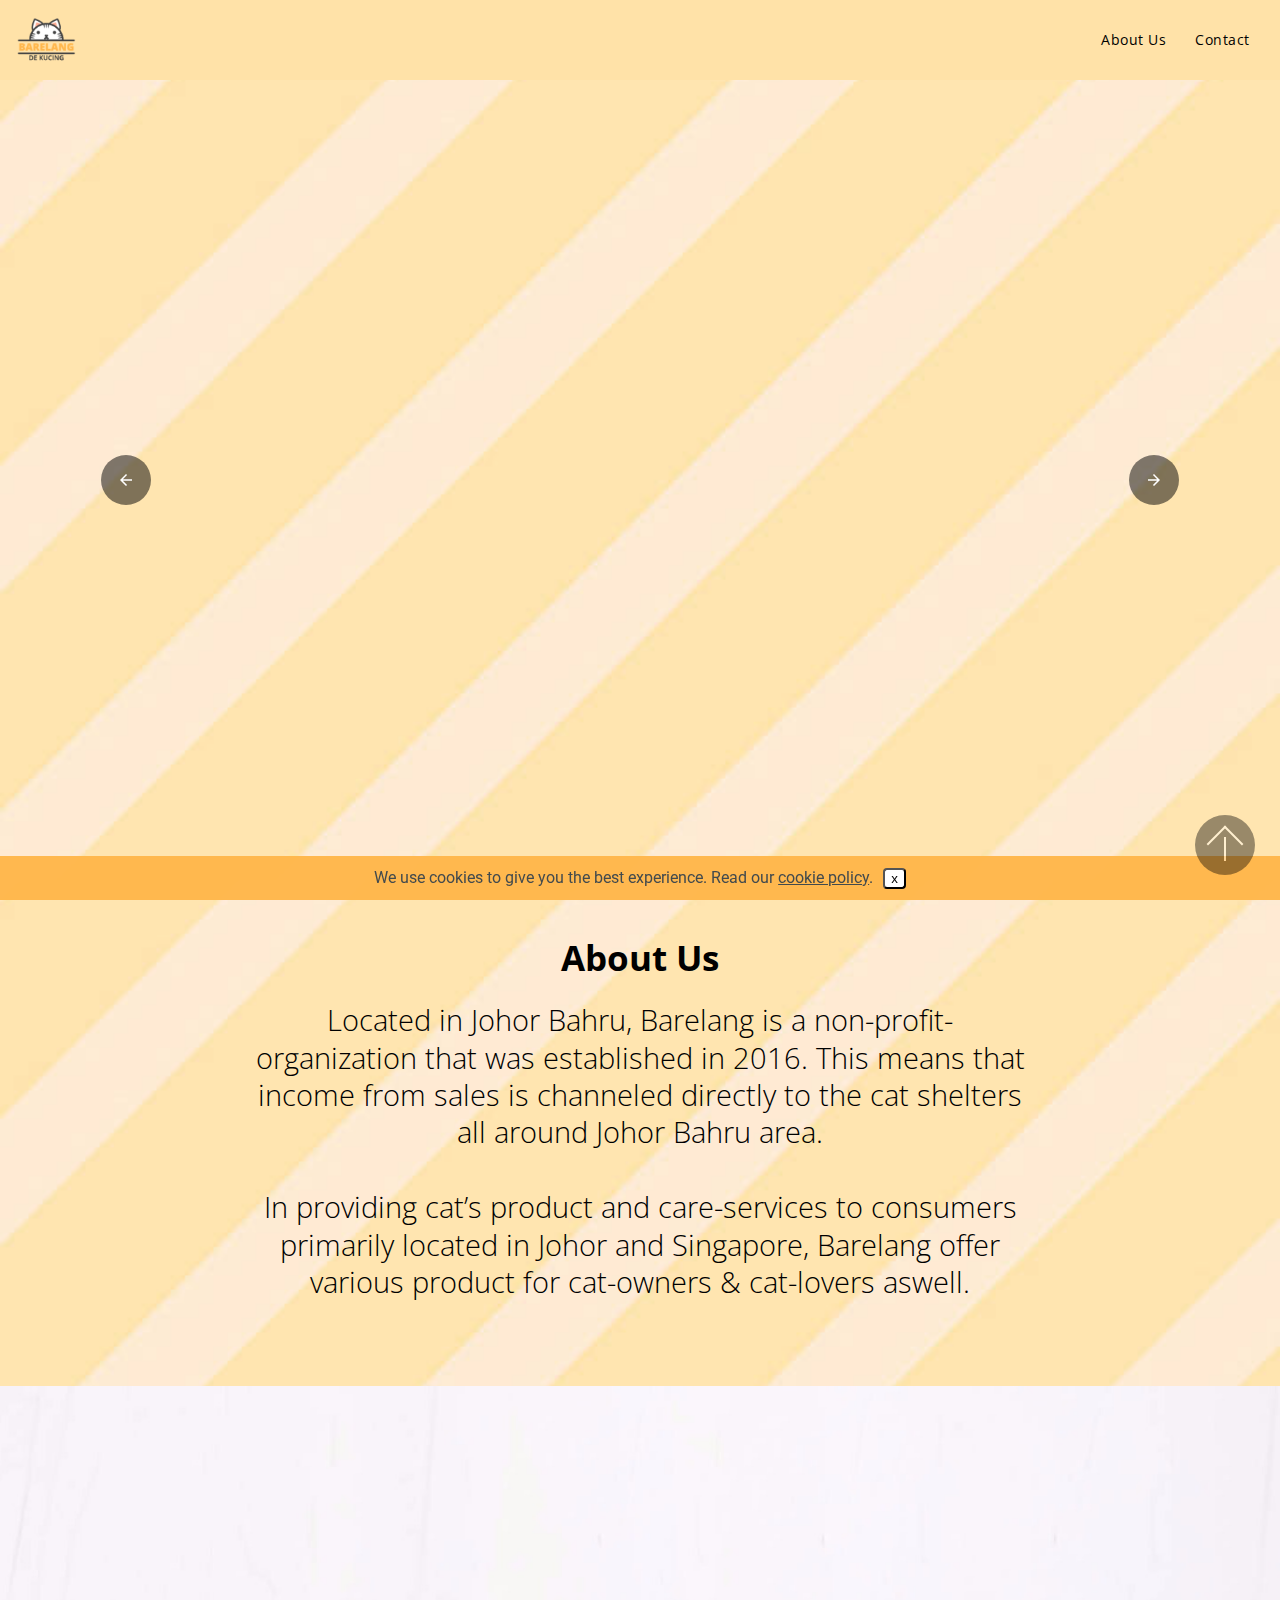
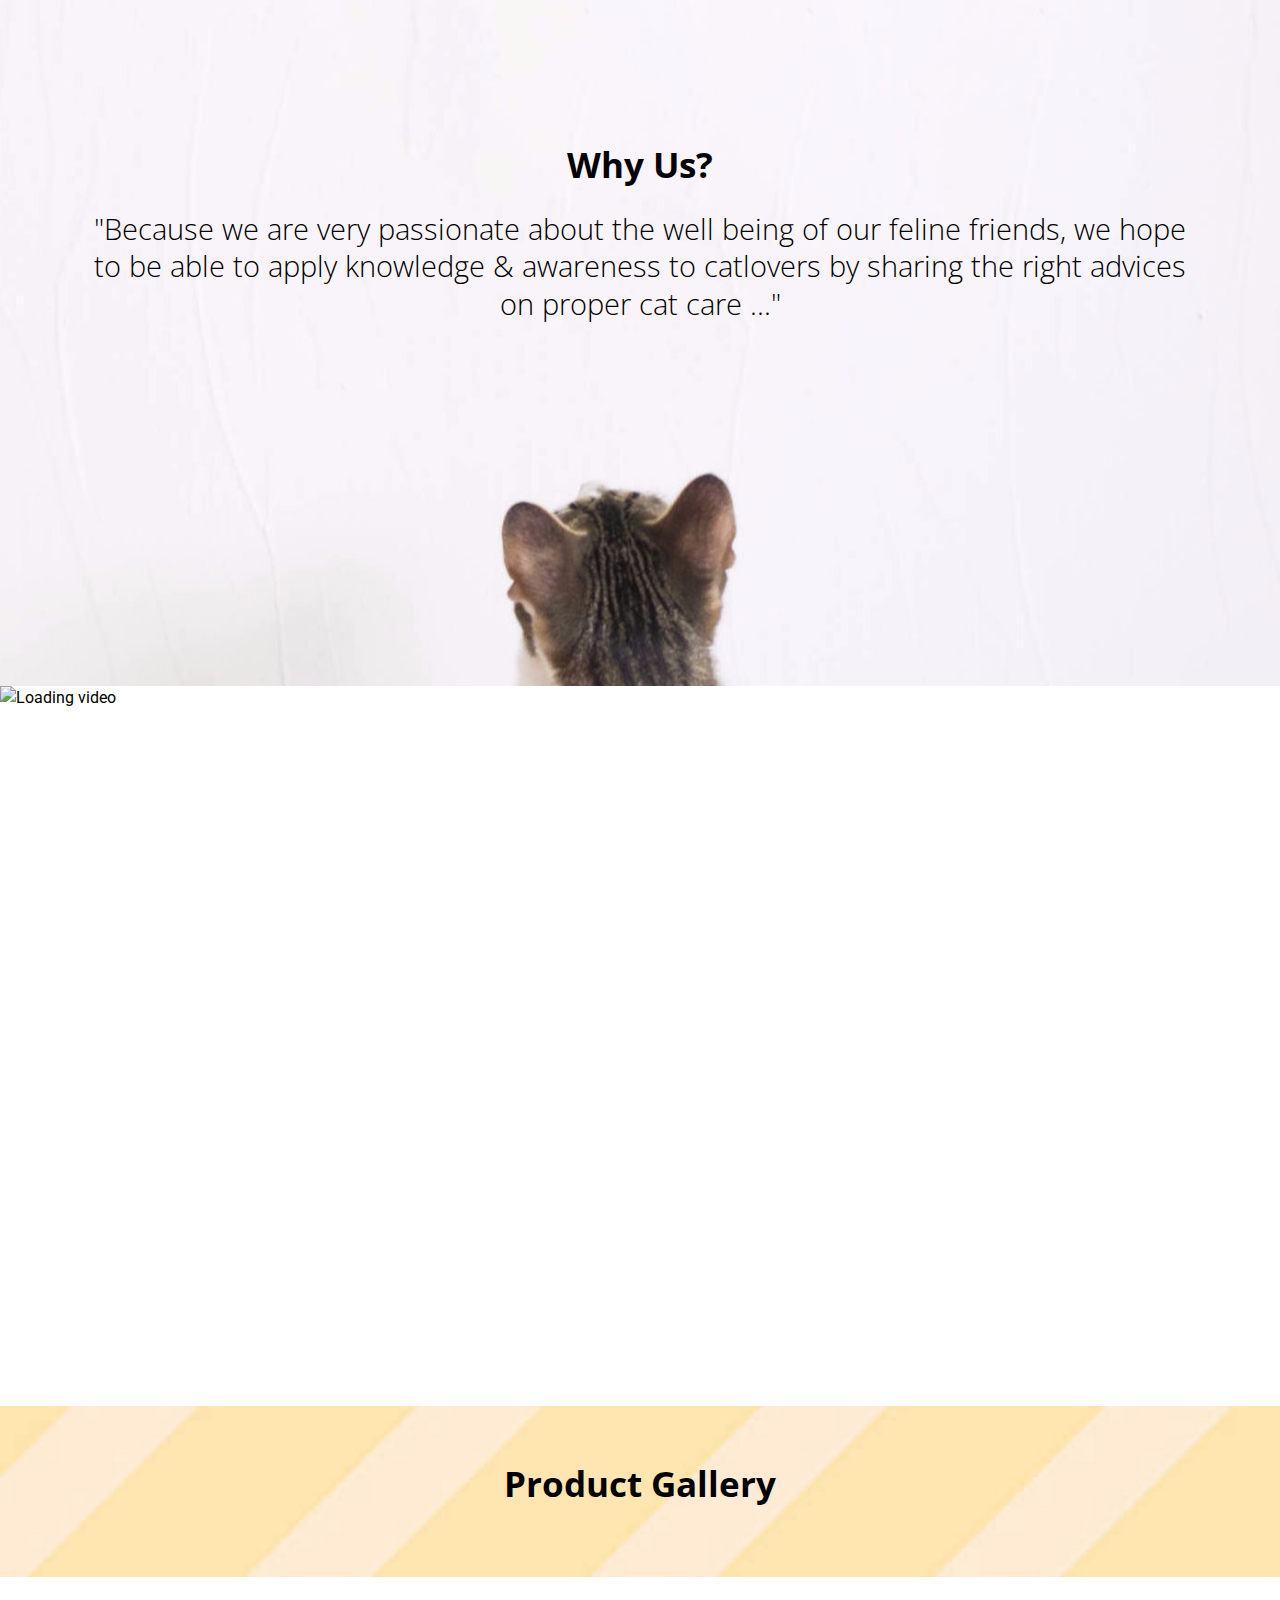
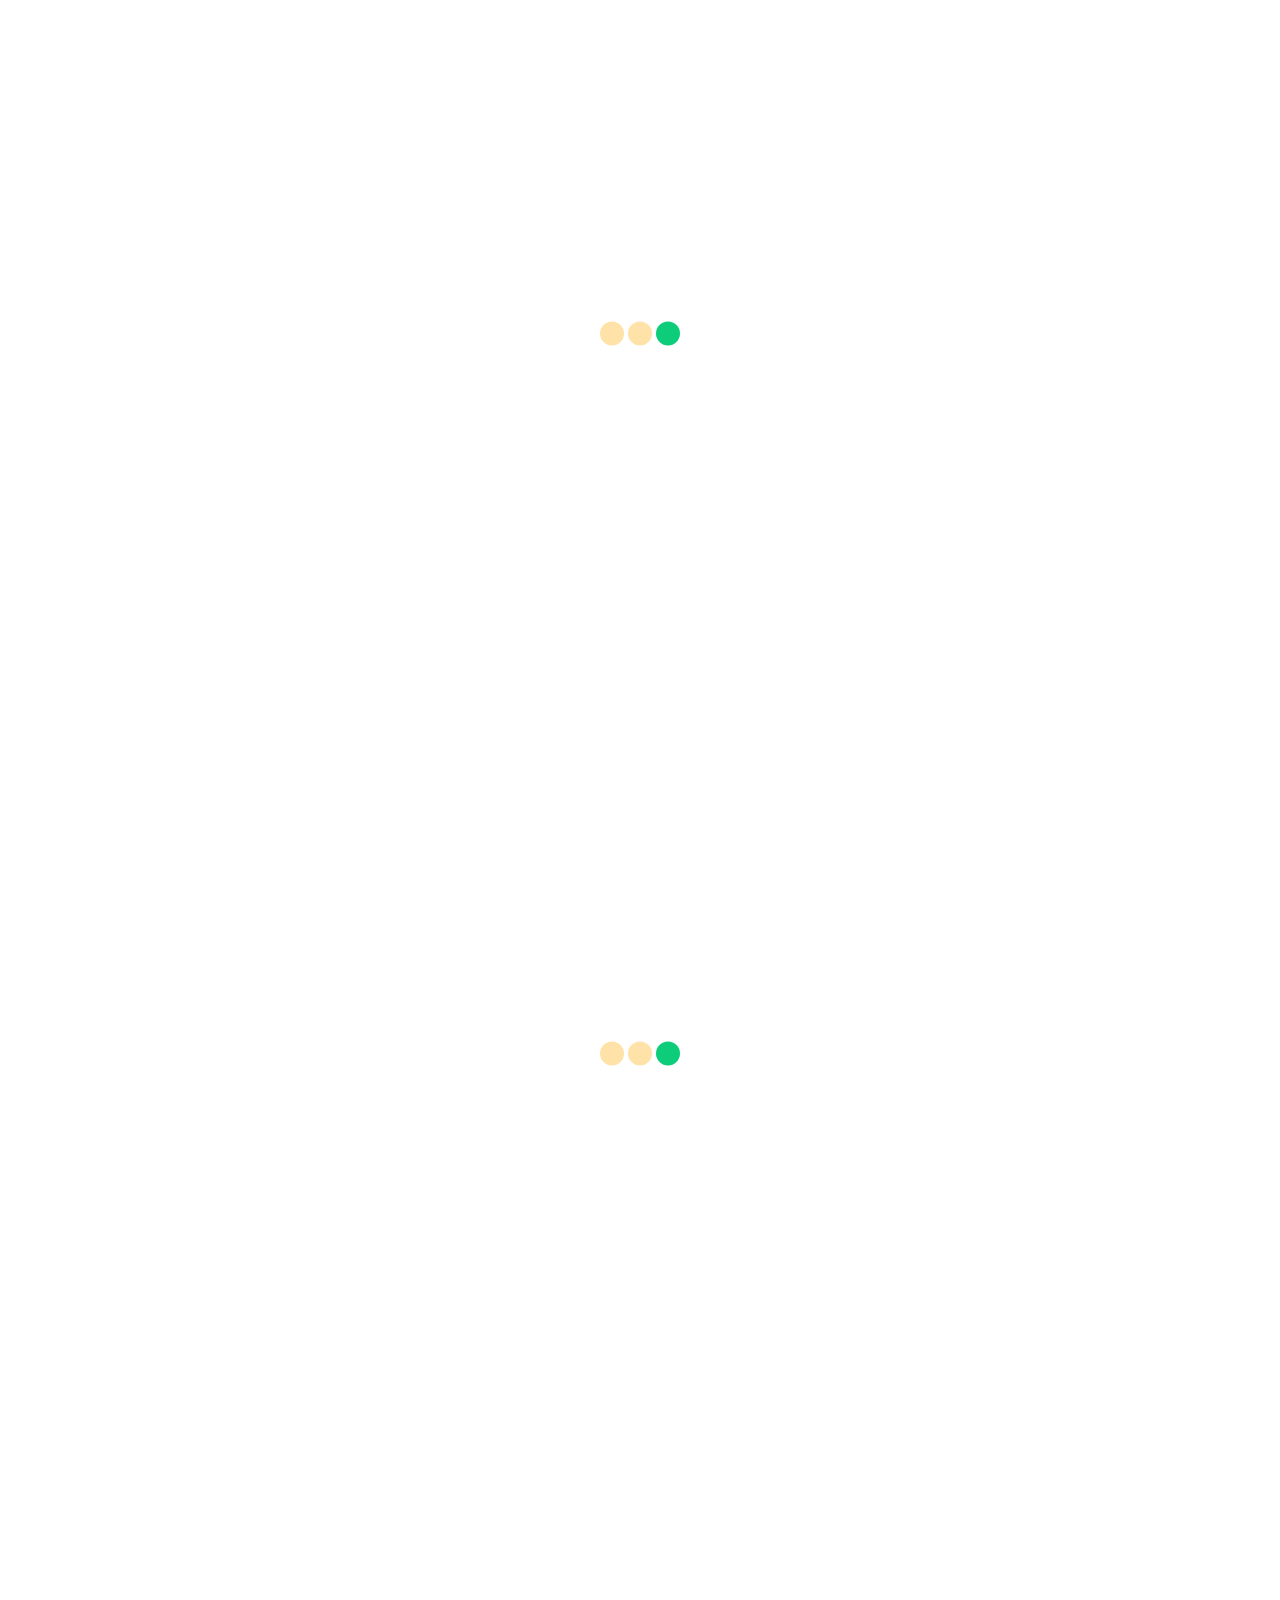
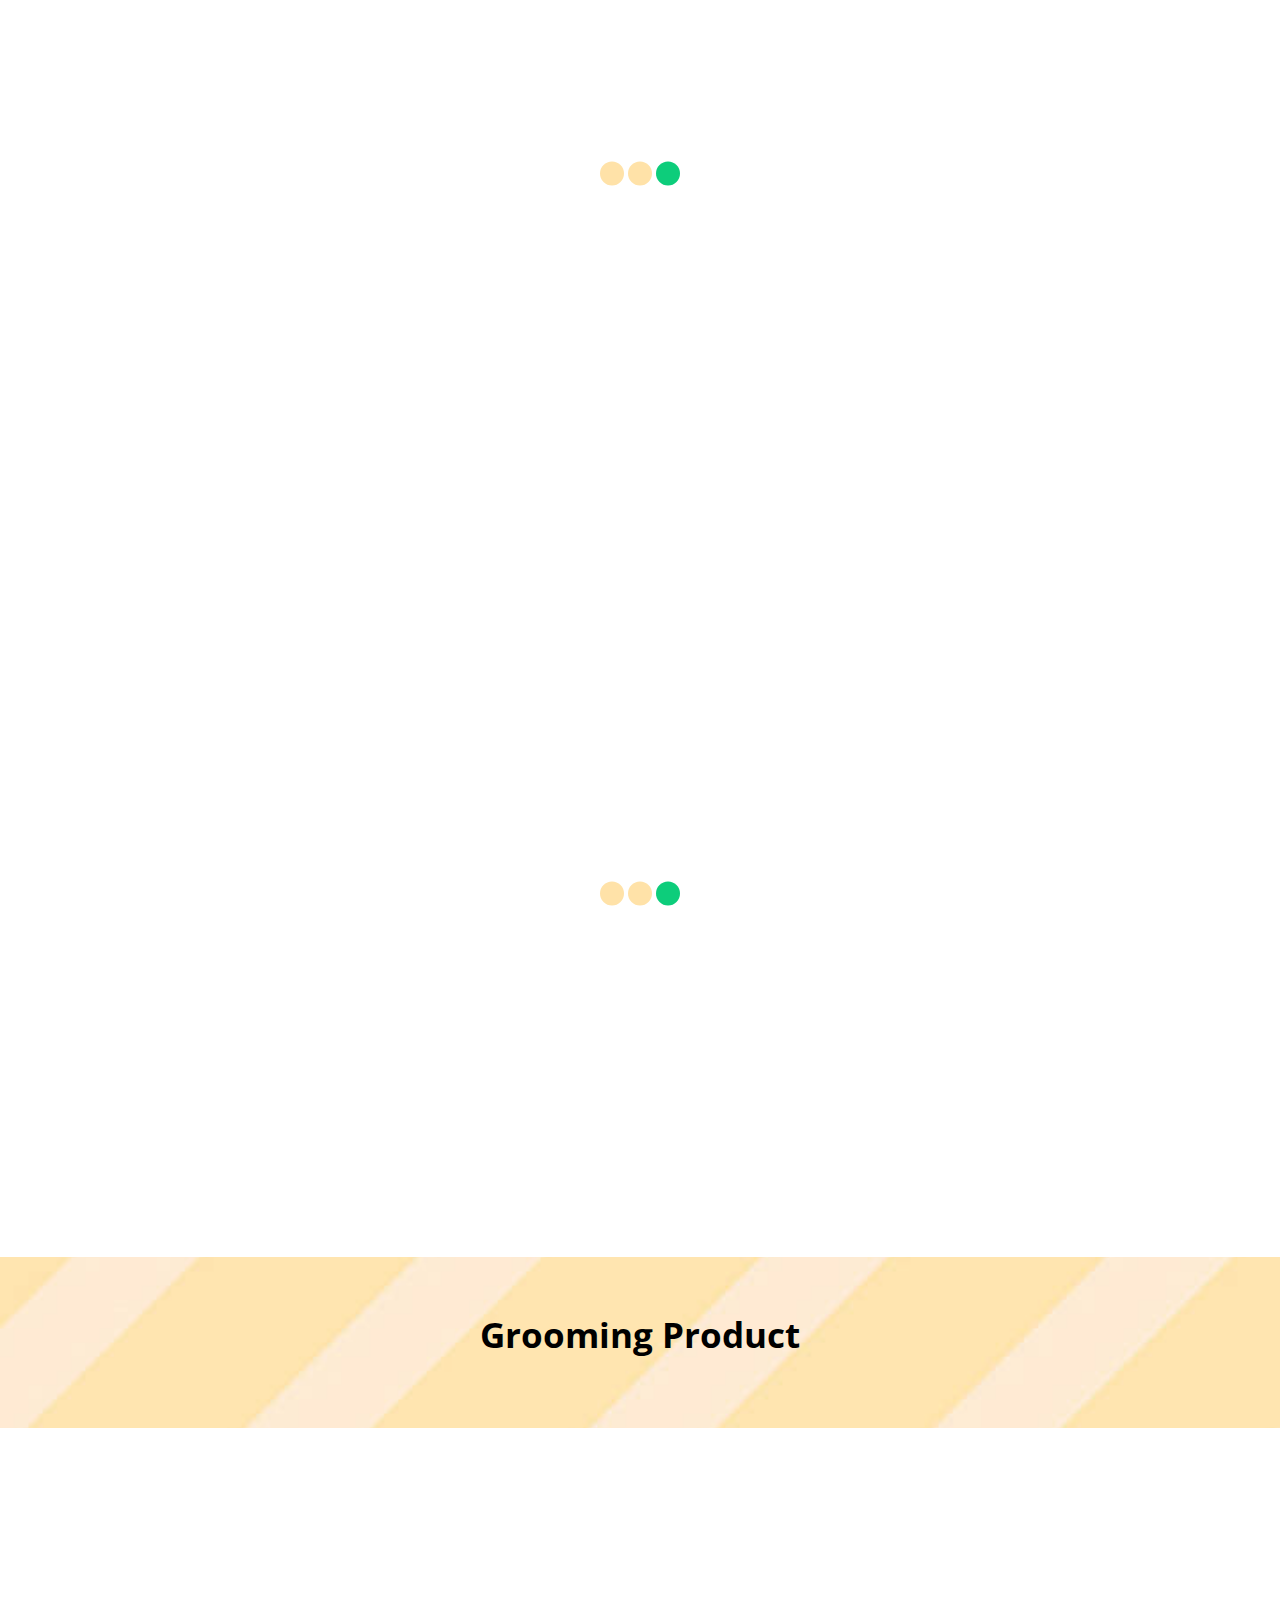
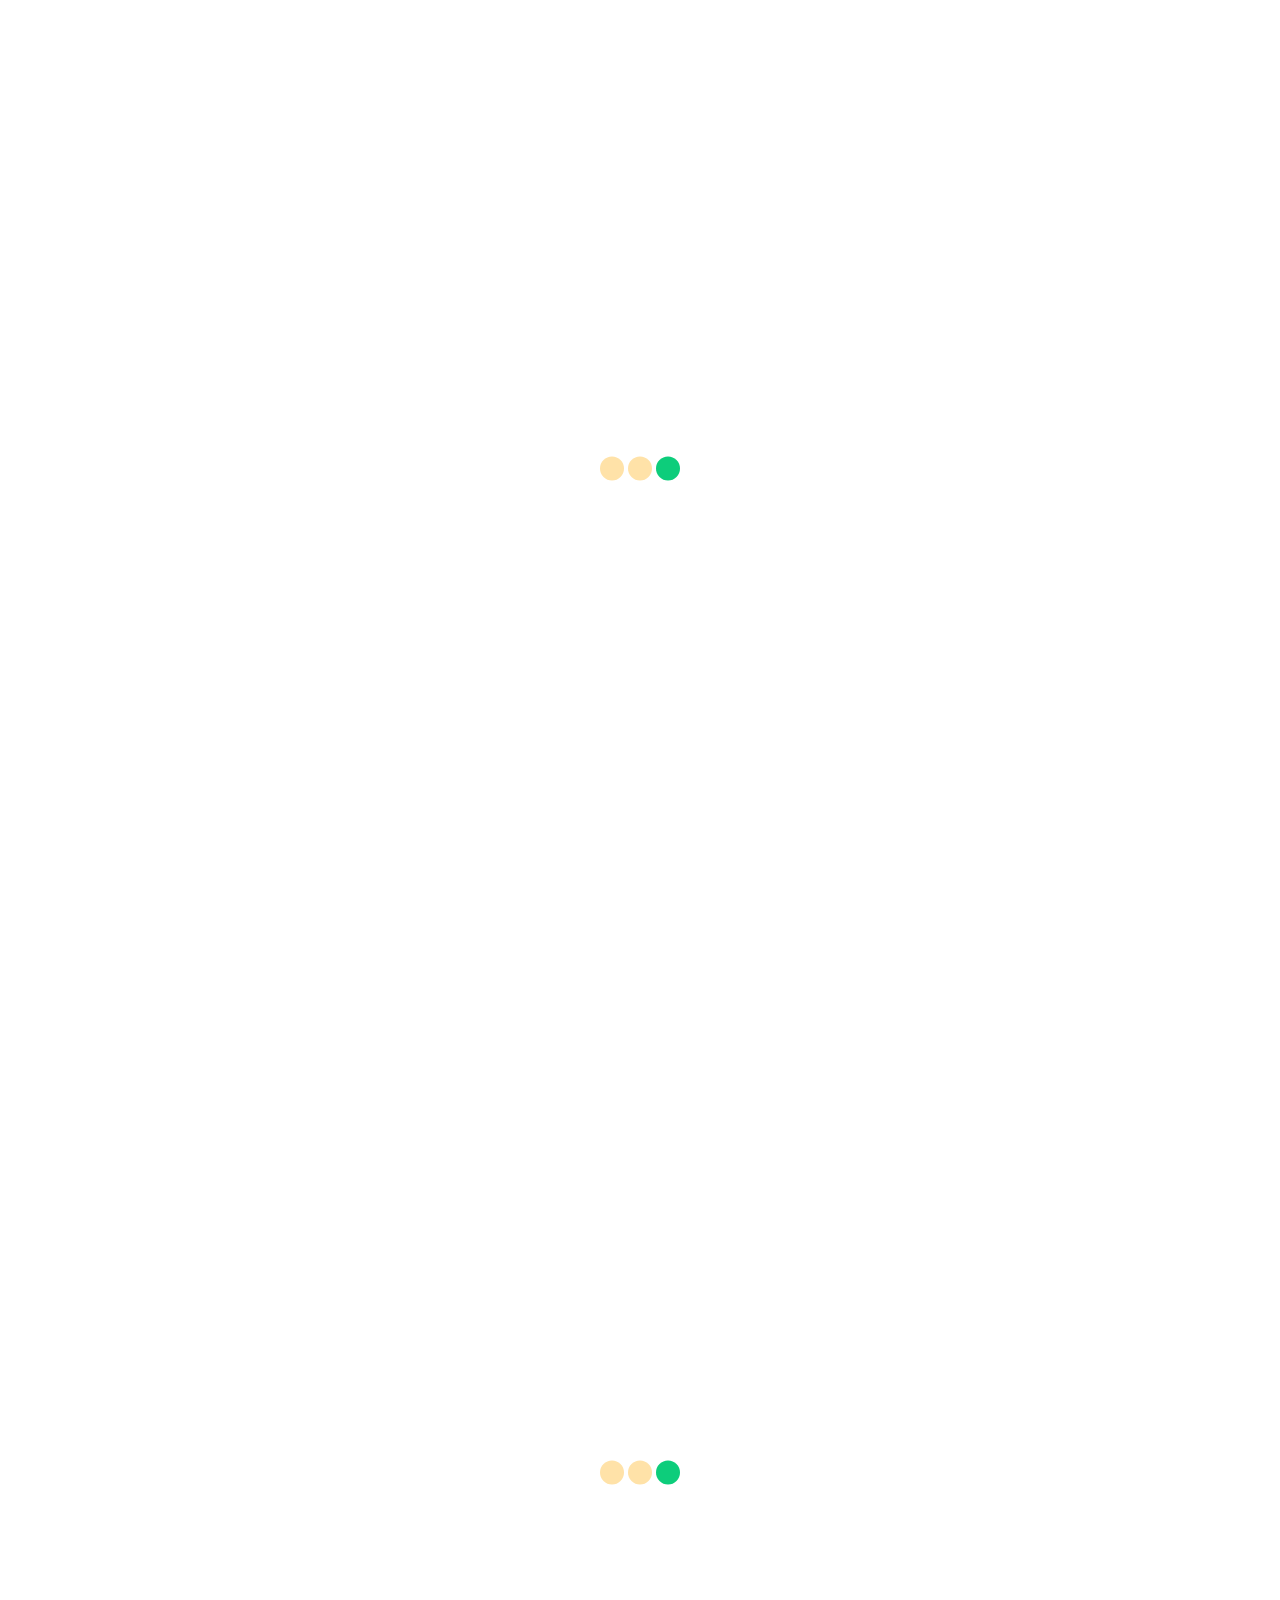
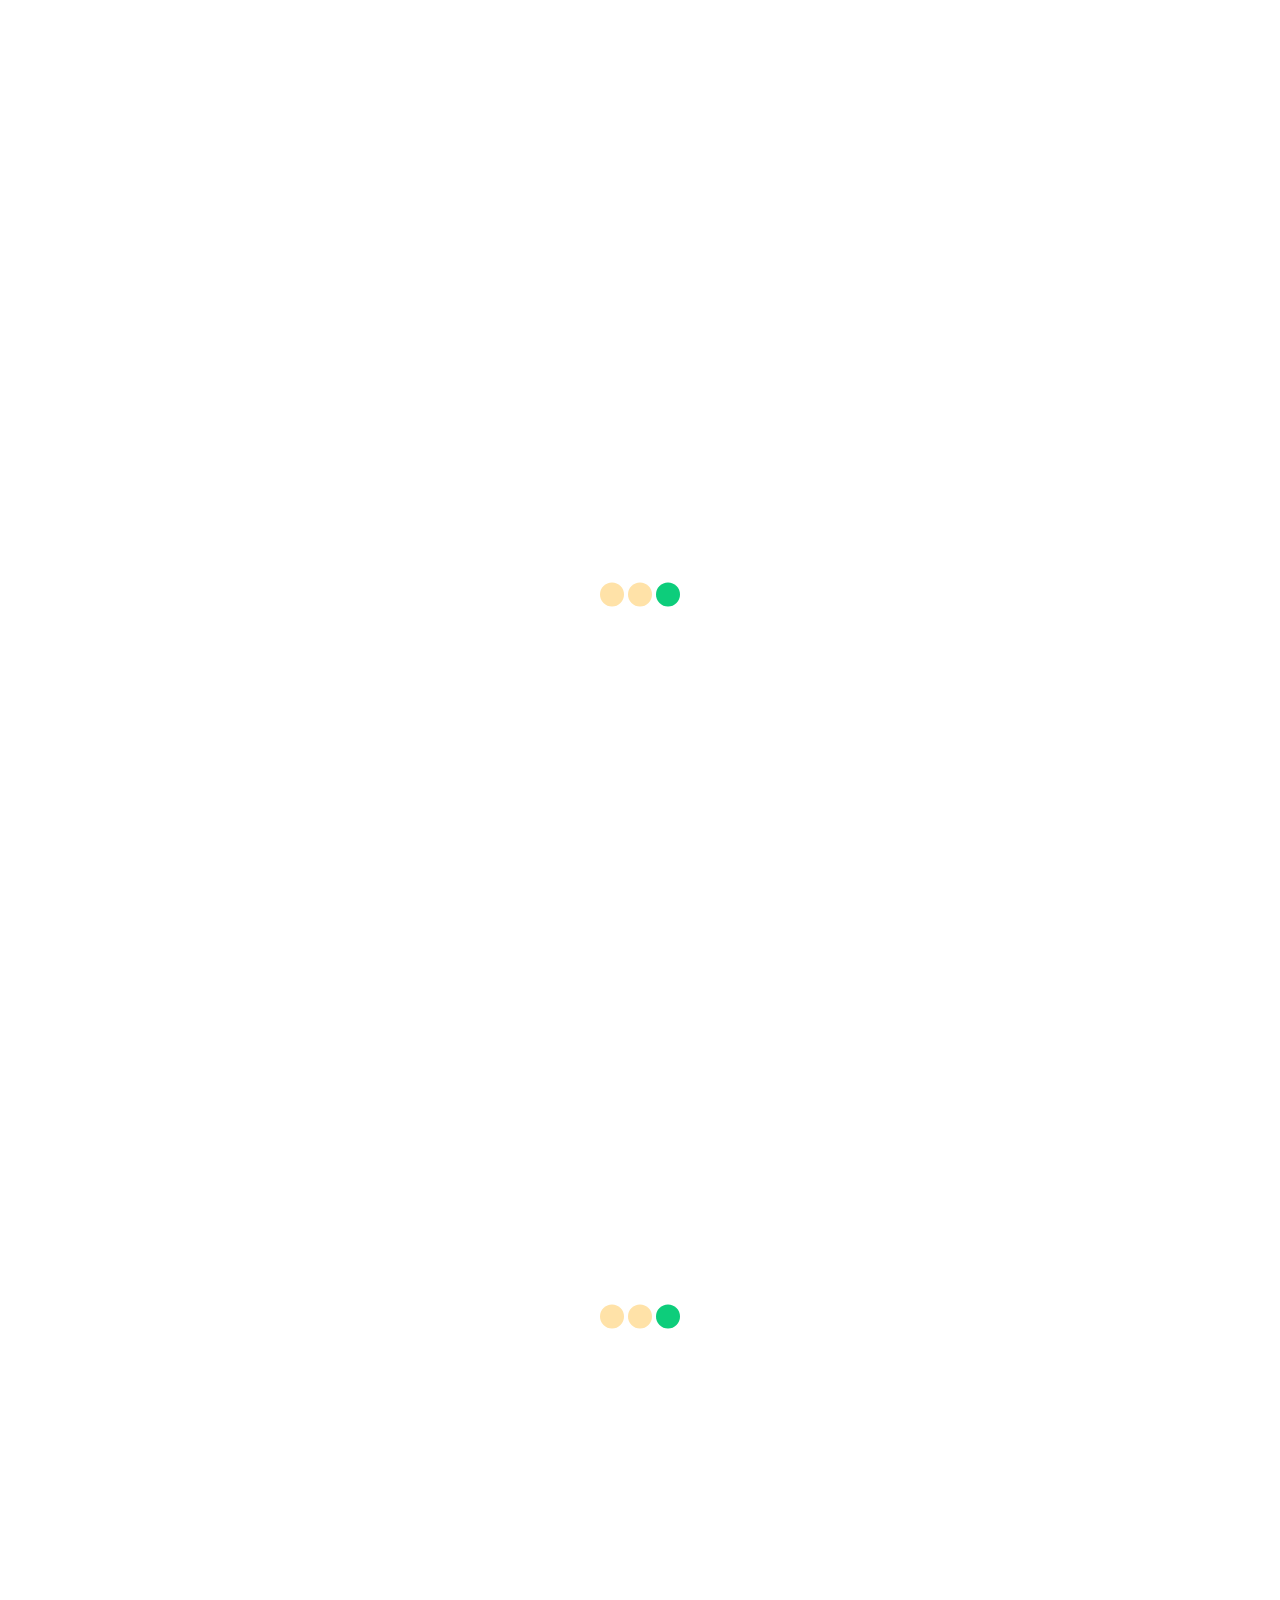
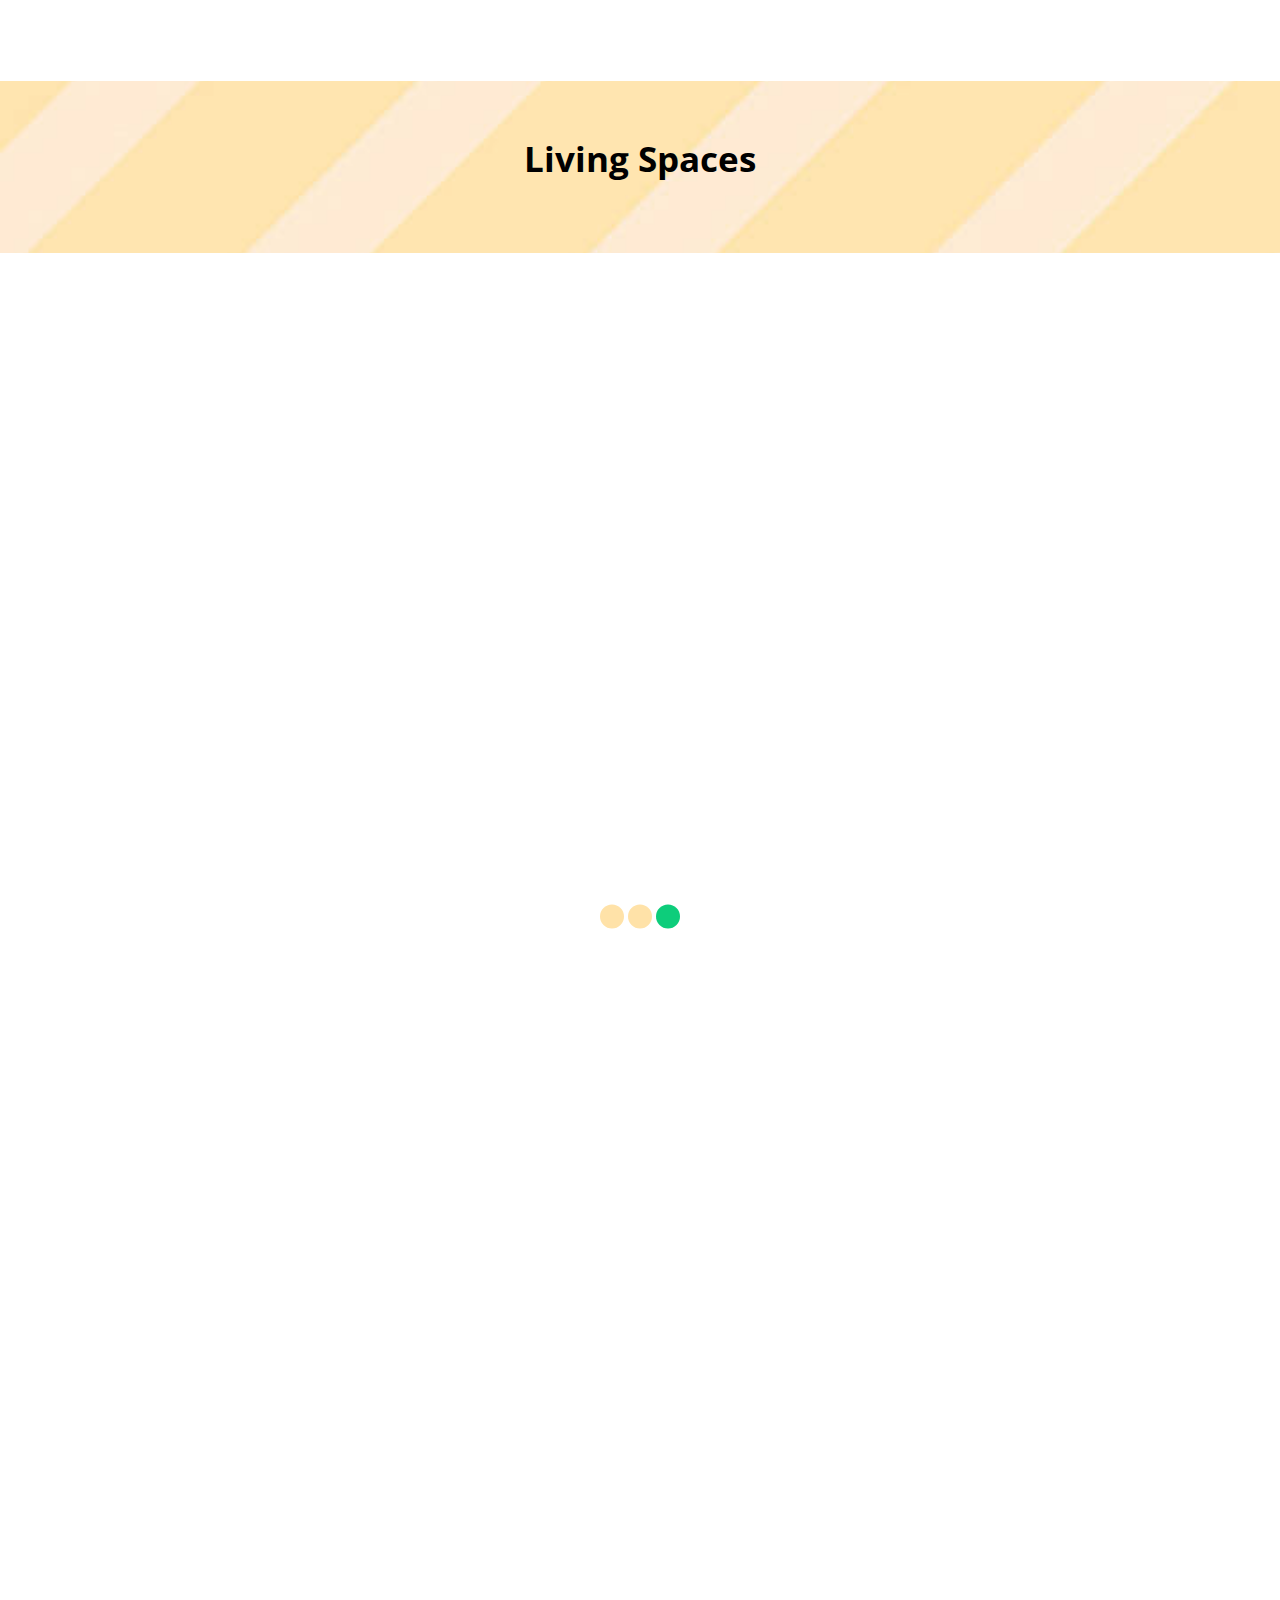
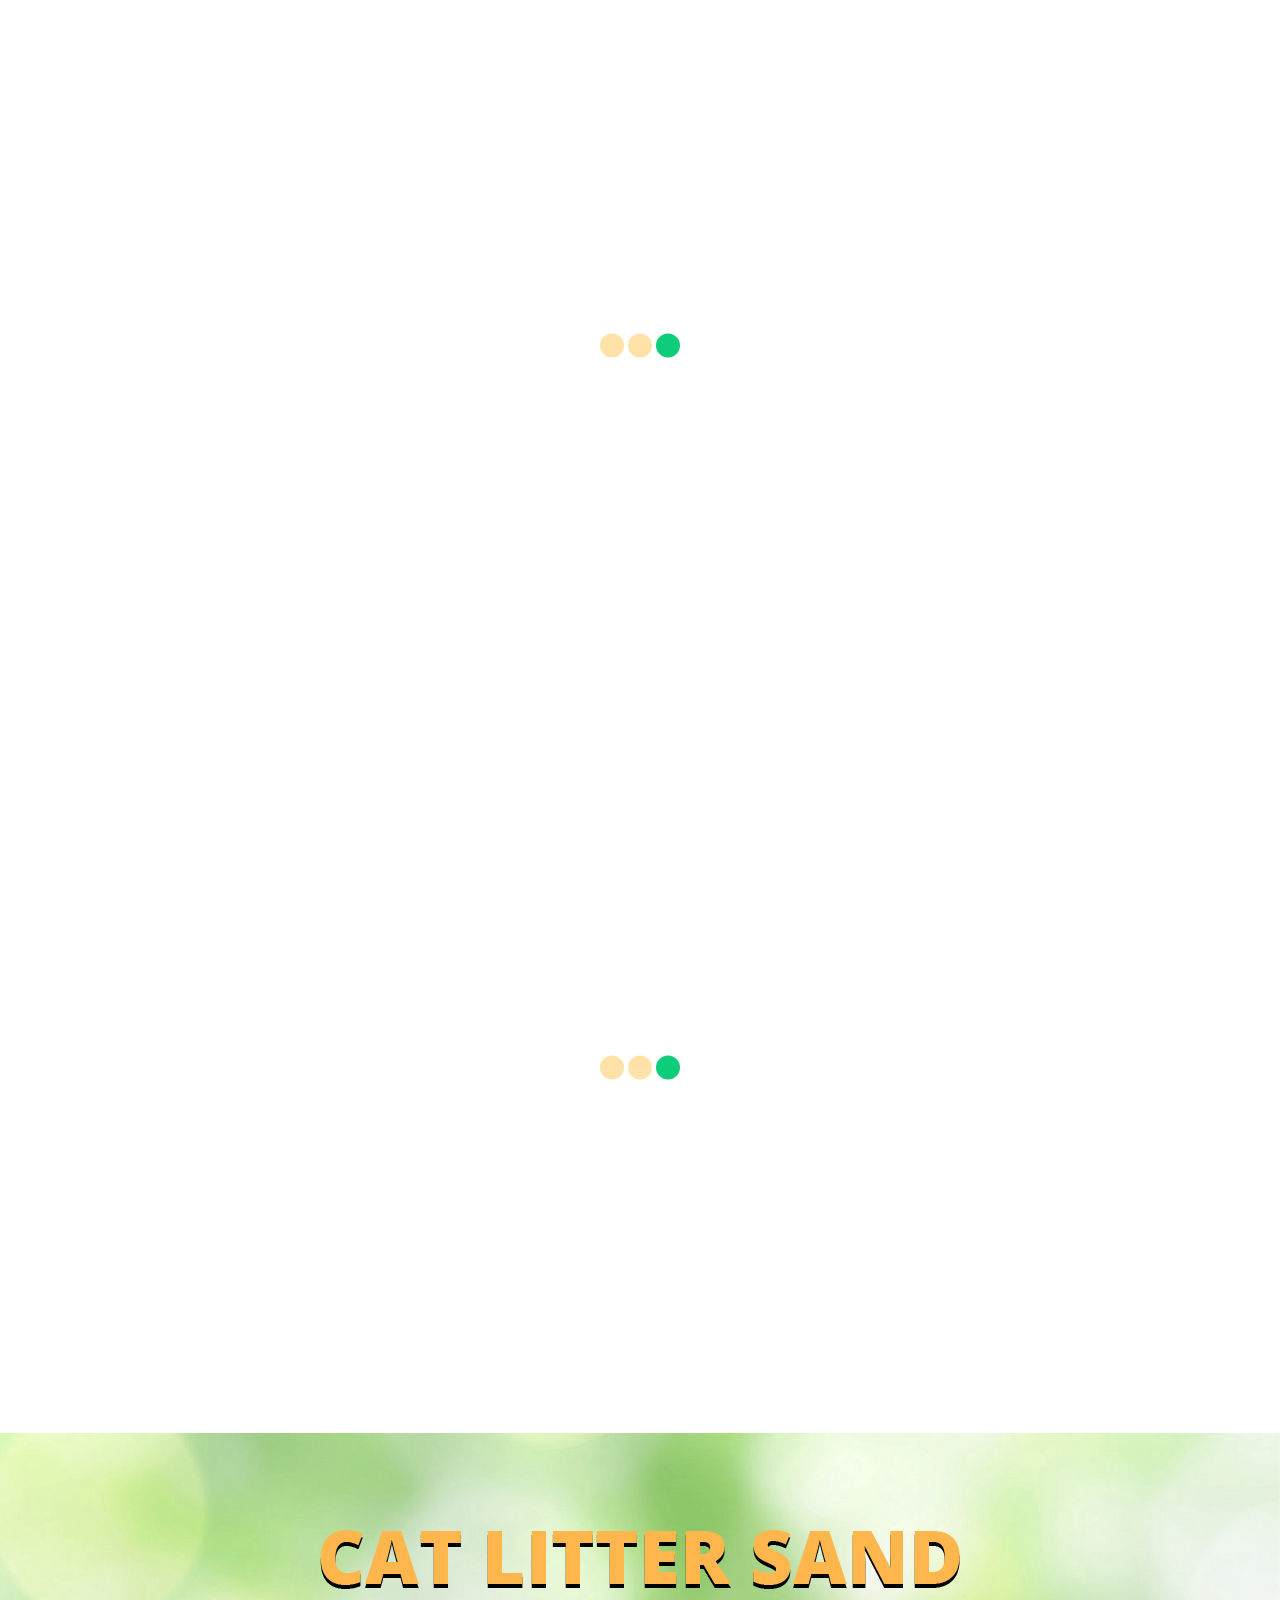
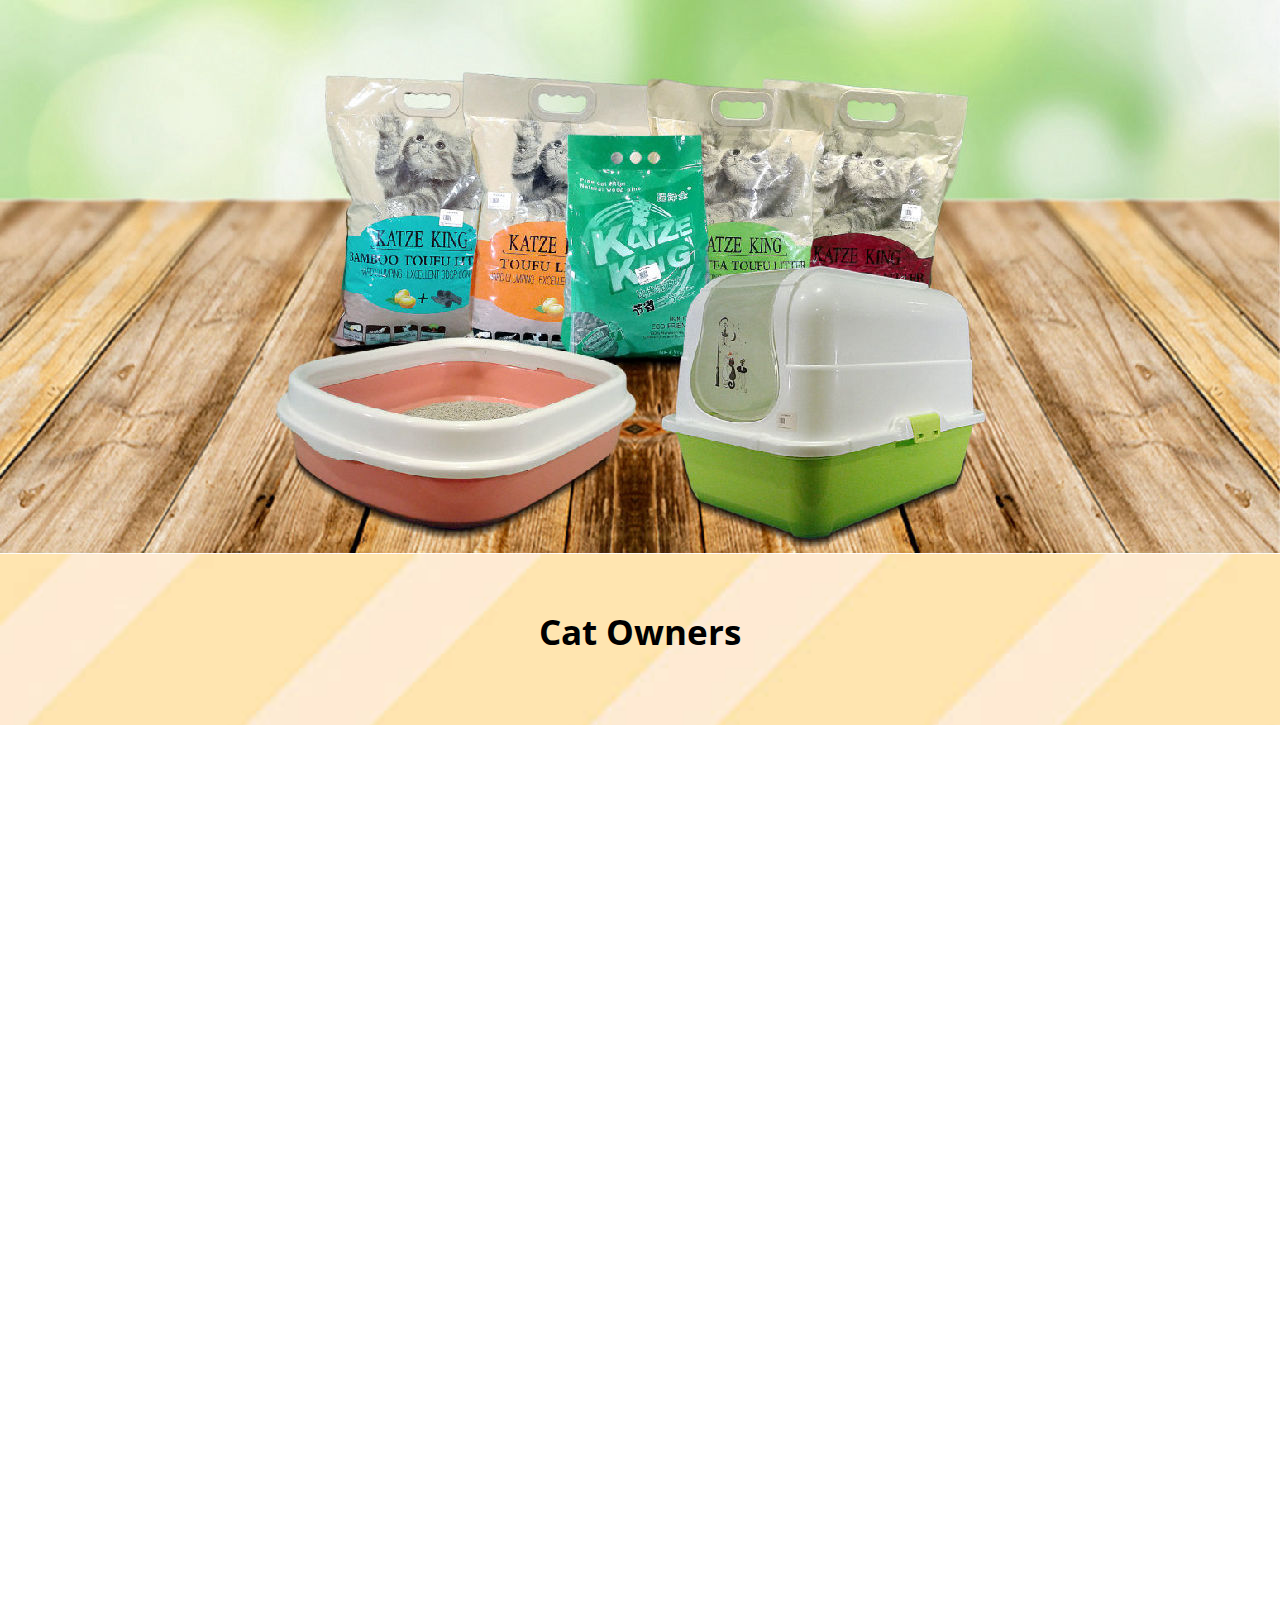
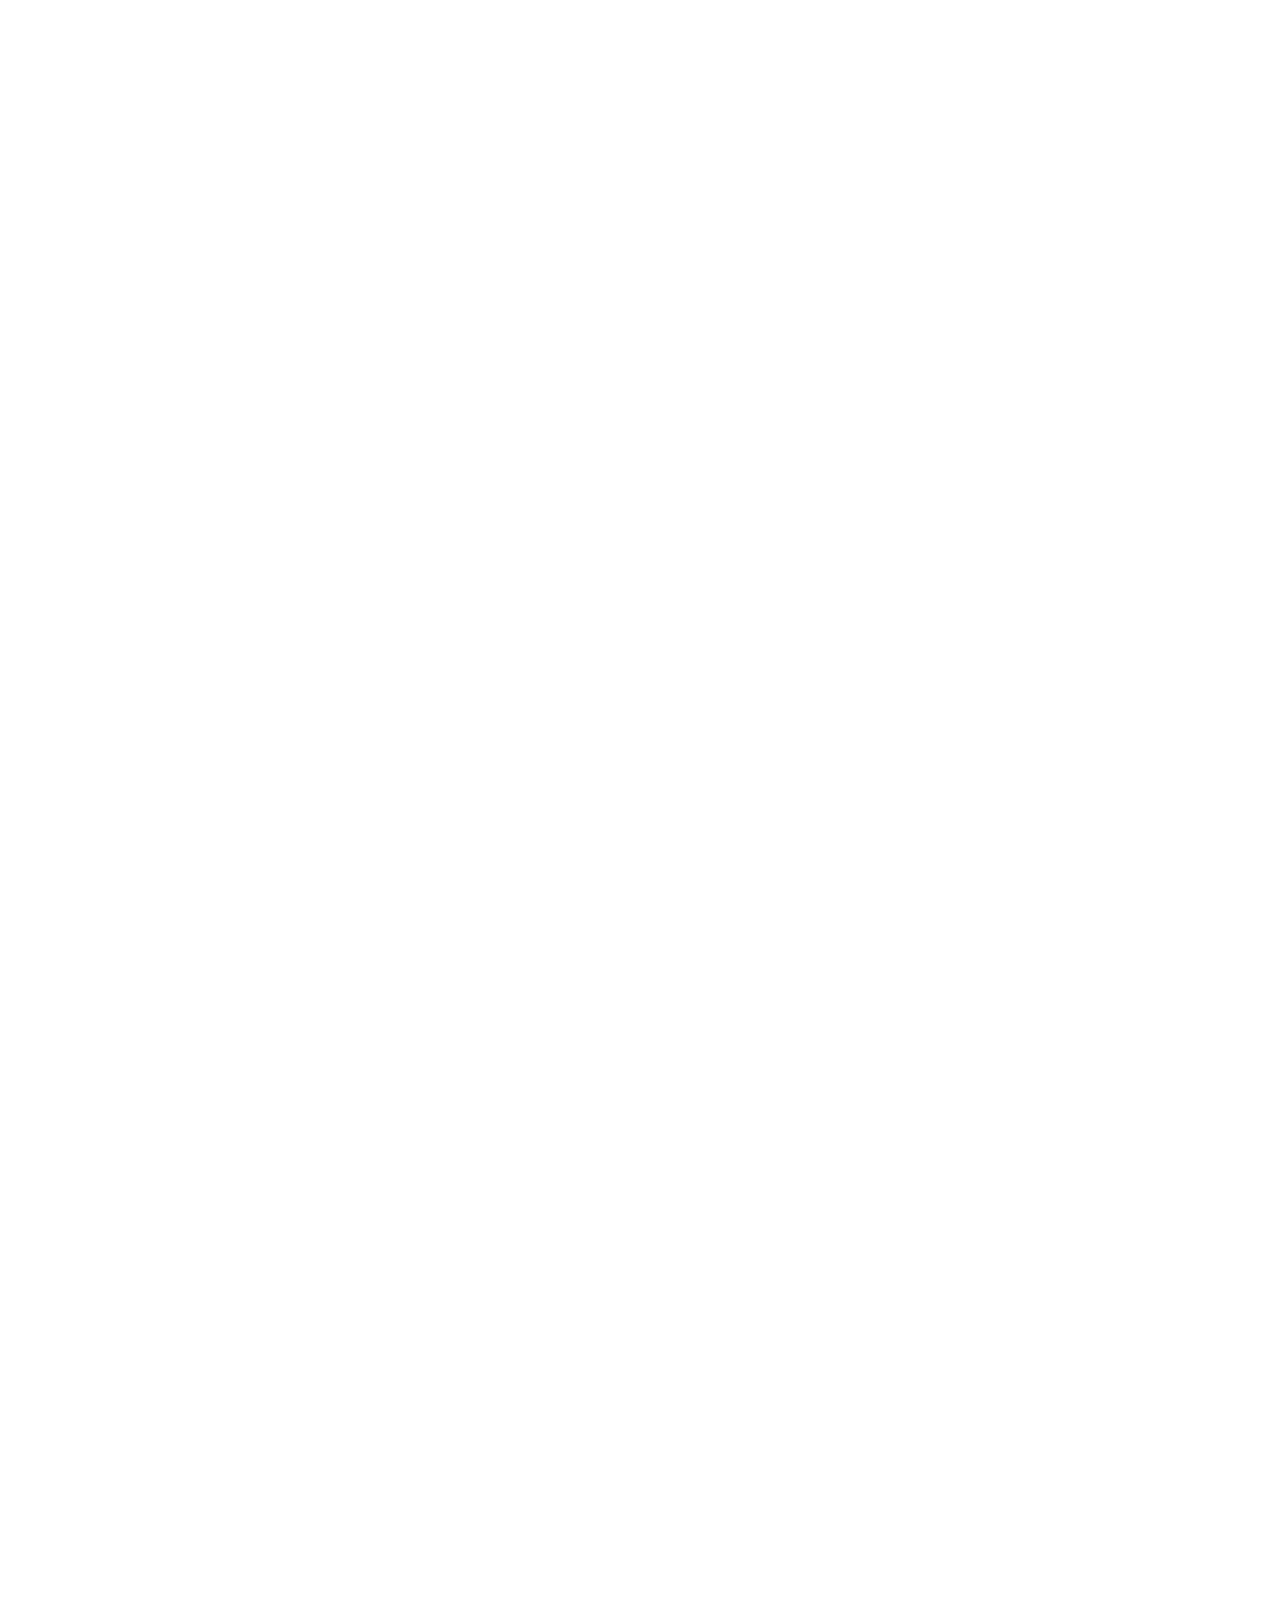
==== commit b4857757: "update index" ====
--- a/index.html
+++ b/index.html
@@ -8,7 +8,7 @@
 /*# sourceURL=/extensions/amp-carousel/0.1/amp-carousel.css*/</style><style amp-extension="amp-image-lightbox">amp-image-lightbox{position:fixed!important;top:0!important;left:0!important;bottom:0!important;right:0!important;margin:0!important;padding:0!important;overflow:hidden!important;transform:translateZ(0)!important;-ms-touch-action:none!important;touch-action:none!important;z-index:1000;background:rgba(0,0,0,0.95);color:#f2f2f2}.i-amphtml-image-lightbox-container{position:absolute;z-index:0;top:0;left:0;right:0;bottom:0;overflow:hidden;transform:translateZ(0)}.i-amphtml-image-lightbox-trans{pointer-events:none!important;position:fixed;z-index:1001;top:0;left:0;bottom:0;right:0}.i-amphtml-image-lightbox-caption{position:absolute!important;z-index:2;bottom:0!important;left:0!important;right:0!important}.i-amphtml-image-lightbox-caption.i-amphtml-empty,.i-amphtml-image-lightbox-view-mode .i-amphtml-image-lightbox-caption{visibility:hidden}.amp-image-lightbox-caption{background:rgba(0,0,0,0.5);max-height:25%;padding:8px}.i-amphtml-image-lightbox-viewer{position:absolute;z-index:1;top:0;left:0;right:0;bottom:0;overflow:hidden;transform:translateZ(0)}.i-amphtml-image-lightbox-viewer-image{position:absolute;z-index:1;display:block;transform-origin:50% 50%}
 /*# sourceURL=/extensions/amp-image-lightbox/0.1/amp-image-lightbox.css*/</style>
 
-<script async custom-element="amp-analytics" src="https://cdn.ampproject.org/v0/amp-analytics-0.1.js">
+<script async="" custom-element="amp-analytics" src="https://cdn.ampproject.org/v0/amp-analytics-0.1.js">
 </script>
 
     <meta charset="UTF-8">
@@ -26,20 +26,21 @@
 <link href="https://fonts.googleapis.com/css?family=Open+Sans:300,300i,400,400i,600,600i,700,700i,800,800i" rel="stylesheet">
  <link href="https://fonts.googleapis.com/css?family=Roboto:100,100i,300,300i,400,400i,500,500i,700,700i,900,900i&amp;subset=cyrillic" rel="stylesheet">
  
-
-  <script async src="https://cdn.ampproject.org/v0.js"></script>
-  <script async custom-element="amp-image-lightbox" src="https://cdn.ampproject.org/v0/amp-image-lightbox-0.1.js"></script>
-  <script async custom-element="amp-carousel" src="https://cdn.ampproject.org/v0/amp-carousel-0.1.js"></script>
-  <script async custom-element="amp-position-observer" src="https://cdn.ampproject.org/v0/amp-position-observer-0.1.js"></script>
-  <script async custom-element="amp-youtube" src="https://cdn.ampproject.org/v0/amp-youtube-0.1.js"></script>
-  <script async custom-element="amp-social-share" src="https://cdn.ampproject.org/v0/amp-social-share-0.1.js"></script>
-  <script async custom-element="amp-facebook-comments" src="https://cdn.ampproject.org/v0/amp-facebook-comments-0.1.js"></script>
-  <script async custom-element="amp-iframe" src="https://cdn.ampproject.org/v0/amp-iframe-0.1.js"></script>
-    <script async custom-element="amp-animation" src="https://cdn.ampproject.org/v0/amp-animation-0.1.js"></script>
-  <script async custom-element="amp-sidebar" src="https://cdn.ampproject.org/v0/amp-sidebar-0.1.js"></script>
+ <style amp-custom="">div,span,h1,h2,h3,h4,p,a,ul,li{font: inherit;}*{-webkit-box-sizing: border-box;box-sizing: border-box;}body{position: relative;font-style: normal;line-height: 1.5;}section{background-color: #eeeeee;background-position: 50% 50%;background-repeat: no-repeat;background-size: cover;}section,.container{position: relative;word-wrap: break-word;}h1,h2,h3{margin: auto;}h1,h3,p{padding: 10px 0;margin-bottom: 15px;}p,li{color: #15181b;letter-spacing: 0.5px;line-height: 1.7;}ul{margin-bottom: 0;margin-top: 0;}p{margin-top: 0;}a{font-style: normal;font-weight: 400;cursor: pointer;}a,a:hover{text-decoration: none;}h1,h2,h3,h4,.display-2,.display-4{line-height: 1;word-break: break-word;word-wrap: break-word;}body{height: auto;min-height: 100vh;}.mbr-section-title{font-style: normal;line-height: 1.2;}.mbr-section-subtitle{line-height: 1.3;}.mbr-text{font-style: normal;line-height: 1.6;}.card{background-color: transparent;border: none;}.card-wrapper{-webkit-box-flex: 1;-webkit-flex: 1;}.card-img{text-align: center;-ms-flex-negative: 0;flex-shrink: 0;-webkit-flex-shrink: 0;}section.slider .amp-carousel-button{cursor: pointer;}amp-image-lightbox a.control{position: absolute;width: 32px;height: 32px;right: 16px;top: 16px;z-index: 1000;}amp-image-lightbox a.control .close{position: relative;}amp-image-lightbox a.control .close:before,amp-image-lightbox a.control .close:after{position: absolute;left: 15px;content: ' ';height: 33px;width: 2px;background-color: #fff;}amp-image-lightbox a.control .close:before{-webkit-transform: rotate(45deg);-ms-transform: rotate(45deg);transform: rotate(45deg);}amp-image-lightbox a.control .close:after{-webkit-transform: rotate(-45deg);-ms-transform: rotate(-45deg);transform: rotate(-45deg);}#scrollToTop{display: none;}.mbr-white{color: #000000;}.mbr-black{color: #000000;}.align-left{text-align: left;}.align-center{text-align: center;}@media (max-width: 767px){.align-left,.align-center,.mbr-section-title{text-align: center;}}.mbr-light{font-weight: 300;}.mbr-bold{font-weight: 700;}nav .mbr-section-btn{margin-left: 0rem;margin-right: 0rem;}.google-map{height: 400px;position: relative;width: 100%;}.google-map iframe{height: 100%;width: 100%;}.map-placeholder{display: none;}.mbr-fullscreen{display: -webkit-box;display: -ms-flexbox;display: flex;display: -moz-flex;display: -ms-flex;display: -o-flex;-webkit-box-align: center;-ms-flex-align: center;align-items: center;-webkit-align-items: center;height: 100vh;-webkit-box-sizing: border-box;box-sizing: border-box;padding-top: 3rem;padding-bottom: 3rem;}amp-img img{max-height: 100%;max-width: 100%;}.is-builder amp-img > a + img[async],.is-builder amp-img > a + img[decoding="async"]{display: none;}html:not(.is-builder) amp-img > a{position: absolute;top: 0;bottom: 0;left: 0;right: 0;z-index: 1;}.is-builder .temp-amp-sizer{position: absolute;}.is-builder amp-youtube .temp-amp-sizer,.is-builder amp-vimeo .temp-amp-sizer{position: static;}.is-builder section.horizontal-menu .ampstart-btn{display: none;}@media (max-width: 991px){.is-builder section.horizontal-menu .navbar-toggler{display: block;}}.is-builder section.horizontal-menu .dropdown-menu{z-index: auto;opacity: 1;pointer-events: auto;}.is-builder section.horizontal-menu .nav-dropdown .link.dropdown-toggle[aria-expanded="true"]{margin-right: 0;padding: 0.667em 1em;}.mobirise-spinner{position: absolute;top: 50%;left: 40%;margin-left: 10%;-webkit-transform: translate3d(-50%,-50%,0);z-index: 4;}.mobirise-spinner em{width: 24px;height: 24px;background: #3ac;border-radius: 100%;display: inline-block;-webkit-animation: slide 1s infinite;}.mobirise-spinner em:nth-child(1){-webkit-animation-delay: 0.1s;}.mobirise-spinner em:nth-child(2){-webkit-animation-delay: 0.2s;}.mobirise-spinner em:nth-child(3){-webkit-animation-delay: 0.3s;}@-moz-keyframes slide{0%{-webkit-transform: scale(1);}50%{opacity: 0.3;-webkit-transform: scale(2);}100%{-webkit-transform: scale(1);}}@-webkit-keyframes slide{0%{-webkit-transform: scale(1);}50%{opacity: 0.3;-webkit-transform: scale(2);}100%{-webkit-transform: scale(1);}}@-o-keyframes slide{0%{-webkit-transform: scale(1);}50%{opacity: 0.3;-webkit-transform: scale(2);}100%{-webkit-transform: scale(1);}}@keyframes slide{0%{-webkit-transform: scale(1);}50%{opacity: 0.3;-webkit-transform: scale(2);}100%{-webkit-transform: scale(1);}}.mobirise-loader .amp-active > div{display: none;}.mbr-container{max-width: 800px;padding: 0 10px;margin: 0 auto;position: relative;}.container{padding-right: 15px;padding-left: 15px;width: 100%;margin-right: auto;margin-left: auto;}@media (max-width: 767px){.container{max-width: 540px;}}@media (min-width: 768px){.container{max-width: 720px;}}@media (min-width: 992px){.container{max-width: 960px;}}@media (min-width: 1200px){.container{max-width: 1140px;}}.mbr-row{display: -webkit-box;display: -webkit-flex;display: -ms-flexbox;display: flex;-webkit-flex-wrap: wrap;-ms-flex-wrap: wrap;flex-wrap: wrap;margin-right: -1rem;margin-left: -1rem;}.mbr-justify-content-center{-webkit-box-pack: center;-ms-flex-pack: center;justify-content: center;-webkit-justify-content: center;}@media (max-width: 767px){.mbr-col-sm-12{-ms-flex: 0 0 100%;-webkit-box-flex: 0;flex: 0 0 100%;max-width: 100%;padding-right: 15px;padding-left: 15px;-webkit-flex: 0 0 100%;}.mbr-row{margin: 0;}}@media (min-width: 768px){.mbr-col-md-6{-ms-flex: 0 0 50%;-webkit-box-flex: 0;flex: 0 0 50%;max-width: 50%;padding-right: 15px;padding-left: 15px;-webkit-flex: 0 0 50%;}.mbr-col-md-12{-ms-flex: 0 0 100%;-webkit-box-flex: 0;flex: 0 0 100%;max-width: 100%;padding-right: 15px;padding-left: 15px;-webkit-flex: 0 0 100%;}}@media (min-width: 992px){.mbr-col-lg-3{-ms-flex: 0 0 25%;-webkit-box-flex: 0;flex: 0 0 25%;max-width: 25%;padding-right: 15px;padding-left: 15px;-webkit-flex: 0 0 25%;}.mbr-col-lg-6{-ms-flex: 0 0 50%;-webkit-box-flex: 0;flex: 0 0 50%;max-width: 50%;padding-right: 15px;padding-left: 15px;-webkit-flex: 0 0 50%;}.mbr-col-lg-8{-ms-flex: 0 0 66.666667%;-webkit-box-flex: 0;flex: 0 0 66.666667%;max-width: 66.666667%;padding-left: 15px;padding-right: 15px;-webkit-flex: 0 0 66.666667%;}}amp-sidebar{background: transparent;}#scrollToTopMarker{position: absolute;width: 0px;height: 0px;top: 300px;}#scrollToTopButton{position: fixed;bottom: 25px;right: 25px;opacity: .4;z-index: 5000;font-size: 32px;height: 60px;width: 60px;border: none;border-radius: 3px;cursor: pointer;}#scrollToTopButton:focus{outline: none;}#scrollToTopButton a:before{content: '';position: absolute;height: 40%;top: 36%;width: 2px;left: calc(50% - 1px);}#scrollToTopButton a:after{content: '';position: absolute;border-top: 2px solid;border-right: 2px solid;width: 40%;height: 40%;left: calc(30% - 1px);bottom: 30%;-ms-transform: rotate(-45deg);transform: rotate(-45deg);-webkit-transform: rotate(-45deg);}.is-builder #scrollToTopButton a:after{left: 30%;}.amp-carousel-button{outline: none;}body{font-family: Roboto;}.display-2{font-family: 'Open Sans',sans-serif;font-size: 2.2rem;}.display-4{font-family: 'Open Sans',sans-serif;font-size: 0.9rem;}.display-5{font-family: 'Open Sans',sans-serif;font-size: 1.8rem;}.display-7{font-family: 'Roboto',sans-serif;font-size: 1.1rem;}@media (max-width: 768px){.display-2{font-size: 1.76rem;font-size: calc( 1.42rem + (2.2 - 1.42) * ((100vw - 20rem) / (48 - 20)));line-height: calc( 1.4 * (1.42rem + (2.2 - 1.42) * ((100vw - 20rem) / (48 - 20))));}.display-4{font-size: 0.72rem;font-size: calc( 0.965rem + (0.9 - 0.965) * ((100vw - 20rem) / (48 - 20)));line-height: calc( 1.4 * (0.965rem + (0.9 - 0.965) * ((100vw - 20rem) / (48 - 20))));}.display-5{font-size: 1.44rem;font-size: calc( 1.28rem + (1.8 - 1.28) * ((100vw - 20rem) / (48 - 20)));line-height: calc( 1.4 * (1.28rem + (1.8 - 1.28) * ((100vw - 20rem) / (48 - 20))));}}.text-black{color: #000000;}a.text-black:hover,a.text-black:focus{color: #4d4d4d;}.nav-tabs .nav-link{border-radius: 100px;}a,a:hover{color: #ffe2a8;}.mobirise-spinner em:nth-child(1){background: #ffe2a8;}.mobirise-spinner em:nth-child(2){background: #ffe2a8;}.mobirise-spinner em:nth-child(3){background: #0dcd7b;}#scrollToTopButton{background-color: #000000;border-radius: 50%;}#scrollToTopButton a:before{background: #ffffff;}#scrollToTopButton a:after{border-top-color: #ffffff;border-right-color: #ffffff;}.cid-ryWW1ZxpYY{min-height: 80px;}.cid-ryWW1ZxpYY .nav-item:focus,.cid-ryWW1ZxpYY .nav-link:focus{outline: none;}.cid-ryWW1ZxpYY .navbar-nav{list-style-type: none;display: flex;-webkit-flex-direction: row;flex-direction: row;padding-left: 0;}.cid-ryWW1ZxpYY .navbar-nav .nav-link{margin: .667em 1em;font-weight: normal;}@media (min-width: 992px){.cid-ryWW1ZxpYY .dropdown-menu .dropdown-toggle:after{content: '';border-bottom: 0.35em solid transparent;border-left: 0.35em solid;border-right: 0;border-top: 0.35em solid transparent;margin-left: 0.3rem;margin-top: -0.3077em;position: absolute;right: 1.1538em;top: 50%;}}@media (max-width: 991px){.cid-ryWW1ZxpYY ul.navbar-nav{-webkit-flex-direction: column;flex-direction: column;}.cid-ryWW1ZxpYY ul.navbar-nav li{margin: auto;}.cid-ryWW1ZxpYY .dropdown-toggle[data-toggle="dropdown-submenu"]:after{content: '';margin-left: .25rem;border-top: 0.35em solid;border-right: 0.35em solid transparent;border-left: 0.35em solid transparent;border-bottom: 0;top: 55%;}.cid-ryWW1ZxpYY .nav-dropdown .dropdown-menu .dropdown-item{-webkit-justify-content: center;justify-content: center;display: flex;-webkit-align-items: center;align-items: center;}}.cid-ryWW1ZxpYY .nav-dropdown .dropdown-menu{border-radius: 0;border: 0;left: 0;margin: 0;min-width: 10rem;padding-bottom: 1.25rem;padding-top: 1.25rem;position: absolute;}.cid-ryWW1ZxpYY .nav-dropdown .dropdown-menu .dropdown-item{font-weight: 400;line-height: 2;display: flex;-webkit-align-items: center;align-items: center;width: 100%;padding: .25rem 1.5rem;clear: both;text-align: inherit;white-space: nowrap;background: 0 0;border: 0;}.cid-ryWW1ZxpYY .nav-dropdown .dropdown-menu .dropdown{position: relative;}.cid-ryWW1ZxpYY .nav-item.dropdown{position: relative;}.cid-ryWW1ZxpYY .nav-item.dropdown .dropdown-menu{z-index: -1;opacity: 0;pointer-events: none;}.cid-ryWW1ZxpYY .nav-item.dropdown:hover > .dropdown-menu{z-index: 1;opacity: 1;pointer-events: all;}.cid-ryWW1ZxpYY .dropdown-menu .dropdown:hover > .dropdown-menu{z-index: 1;opacity: 1;pointer-events: all;}.cid-ryWW1ZxpYY .link.dropdown-toggle:after{content: '';margin-left: .25rem;border-top: 0.35em solid;border-right: 0.35em solid transparent;border-left: 0.35em solid transparent;border-bottom: 0;}.cid-ryWW1ZxpYY .nav-dropdown .dropdown-submenu{top: 0;}.cid-ryWW1ZxpYY .navbar{z-index: 100;display: flex;-webkit-flex-direction: row;flex-direction: row;width: 100%;min-height: 80px;transition: all .3s;background: #ffe2a8;}.cid-ryWW1ZxpYY .navbar .navbar-logo{margin-right: .8rem;}.cid-ryWW1ZxpYY .navbar .navbar-logo img{height: auto;}.cid-ryWW1ZxpYY .navbar.navbar-short{background: #ffe2a8;}.cid-ryWW1ZxpYY .navbar.navbar-short .brand{padding: 0;}.cid-ryWW1ZxpYY .navbar.opened{transition: all .3s;background: #ffe2a8;}.cid-ryWW1ZxpYY .navbar .dropdown-item{padding: .25rem 1.5rem;}.cid-ryWW1ZxpYY .navbar .navbar-collapse{display: flex;-webkit-justify-content: flex-end;justify-content: flex-end;z-index: 1;-webkit-flex-basis: 100%;flex-basis: 100%;-webkit-align-items: center;align-items: center;}@media (max-width: 991px){.cid-ryWW1ZxpYY .navbar .navbar-collapse{display: none;position: absolute;top: 0;right: 0;min-height: 100vh;background: #ffe2a8;padding: 1rem 2rem 1rem 2rem;}.cid-ryWW1ZxpYY .navbar.opened .navbar-collapse.show,.cid-ryWW1ZxpYY .navbar.opened .navbar-collapse.collapsing{display: block;}.cid-ryWW1ZxpYY .navbar.opened .dropdown-menu{top: 0;}.cid-ryWW1ZxpYY .navbar .dropdown-menu{position: relative;background: transparent;}.cid-ryWW1ZxpYY .navbar .dropdown-menu .dropdown-submenu{left: 0;}.cid-ryWW1ZxpYY .navbar .dropdown-menu .dropdown-item:after{right: auto;}.cid-ryWW1ZxpYY .navbar .dropdown-menu .dropdown-item{padding: .25rem 1.5rem;text-align: center;margin: 0;}.cid-ryWW1ZxpYY .navbar .brand{-webkit-flex-shrink: initial;flex-shrink: initial;word-break: break-word;}}.cid-ryWW1ZxpYY .brand{display: flex;-webkit-flex-shrink: 0;flex-shrink: 0;-webkit-align-items: center;align-items: center;margin-right: 0;padding: 0;transition: all .3s;word-break: break-word;z-index: 1;}.cid-ryWW1ZxpYY .brand .navbar-caption{line-height: inherit;font-weight: normal;}.cid-ryWW1ZxpYY .brand .navbar-logo a{outline: none;}.cid-ryWW1ZxpYY .brand .navbar-caption-wrap{display: flex;}.cid-ryWW1ZxpYY .dropdown-item.active,.cid-ryWW1ZxpYY .dropdown-item:active{background-color: transparent;}.cid-ryWW1ZxpYY .navbar-expand-lg .navbar-nav .nav-link{padding: 0;}.cid-ryWW1ZxpYY .navbar.navbar-expand-lg .dropdown .dropdown-menu{background: #ffe2a8;}.cid-ryWW1ZxpYY .navbar.navbar-expand-lg .dropdown .dropdown-menu .dropdown-submenu{margin: 0;left: 100%;}.cid-ryWW1ZxpYY .navbar .dropdown.open > .dropdown-menu{display: block;}.cid-ryWW1ZxpYY ul.navbar-nav{-webkit-flex-wrap: wrap;flex-wrap: wrap;}.cid-ryWW1ZxpYY .navbar-buttons{text-align: center;}.cid-ryWW1ZxpYY button.navbar-toggler{display: none;outline: none;width: 31px;height: 20px;cursor: pointer;transition: all .2s;position: relative;-webkit-align-self: center;align-self: center;}.cid-ryWW1ZxpYY button.navbar-toggler .hamburger span{position: absolute;right: 0;width: 30px;height: 2px;border-right: 5px;background-color: #000000;}.cid-ryWW1ZxpYY button.navbar-toggler .hamburger span:nth-child(1){top: 0;transition: all .2s;}.cid-ryWW1ZxpYY button.navbar-toggler .hamburger span:nth-child(2){top: 8px;transition: all .15s;}.cid-ryWW1ZxpYY button.navbar-toggler .hamburger span:nth-child(3){top: 8px;transition: all .15s;}.cid-ryWW1ZxpYY button.navbar-toggler .hamburger span:nth-child(4){top: 16px;transition: all .2s;}.cid-ryWW1ZxpYY nav.opened .navbar-toggler:not(.hide) .hamburger span:nth-child(1){top: 8px;width: 0;opacity: 0;right: 50%;transition: all .2s;}.cid-ryWW1ZxpYY nav.opened .navbar-toggler:not(.hide) .hamburger span:nth-child(2){-webkit-transform: rotate(45deg);transform: rotate(45deg);transition: all .25s;}.cid-ryWW1ZxpYY nav.opened .navbar-toggler:not(.hide) .hamburger span:nth-child(3){-webkit-transform: rotate(-45deg);transform: rotate(-45deg);transition: all .25s;}.cid-ryWW1ZxpYY nav.opened .navbar-toggler:not(.hide) .hamburger span:nth-child(4){top: 8px;width: 0;opacity: 0;right: 50%;transition: all .2s;}.cid-ryWW1ZxpYY .navbar-dropdown{padding: .5rem 1rem;}.cid-ryWW1ZxpYY a.nav-link{display: flex;-webkit-align-items: center;align-items: center;-webkit-justify-content: center;justify-content: center;}.cid-ryWW1ZxpYY .nav-link .mbr-iconfont,.cid-ryWW1ZxpYY .dropdown-item .mbr-iconfont{margin-right: .2rem;}.cid-ryWW1ZxpYY .ampstart-btn{display: flex;-webkit-align-self: center;align-self: center;}@media (min-width: 992px){.cid-ryWW1ZxpYY .ampstart-btn{display: none;}}.cid-ryWW1ZxpYY .ampstart-btn.hamburger{position: relative;right: 20px;margin-left: auto;width: 30px;height: 20px;background: none;border: none;cursor: pointer;z-index: 1000;}.cid-ryWW1ZxpYY .ampstart-btn.hamburger:focus{outline: none;}.cid-ryWW1ZxpYY .ampstart-btn.hamburger span{position: absolute;right: 0;width: 30px;height: 2px;border-right: 5px;background-color: #000000;}.cid-ryWW1ZxpYY .ampstart-btn.hamburger span:nth-child(1){top: 0;transition: all .2s;}.cid-ryWW1ZxpYY .ampstart-btn.hamburger span:nth-child(2){top: 8px;transition: all .15s;}.cid-ryWW1ZxpYY .ampstart-btn.hamburger span:nth-child(3){top: 8px;transition: all .15s;}.cid-ryWW1ZxpYY .ampstart-btn.hamburger span:nth-child(4){top: 16px;transition: all .2s;}.cid-ryWW1ZxpYY amp-sidebar{min-width: 260px;z-index: 1050;background-color: #ffe2a8;}.cid-ryWW1ZxpYY amp-sidebar.open:after{content: '';position: absolute;top: 0;left: 0;bottom: 0;right: 0;background-color: red;}.cid-ryWW1ZxpYY .builder-sidebar{background-color: #ffe2a8;position: relative;min-height: 100vh;z-index: 1030;padding: 1rem 2rem;max-width: 20rem;}.cid-ryWW1ZxpYY .builder-sidebar .dropdown{position: relative;}.cid-ryWW1ZxpYY .builder-sidebar .dropdown:hover > .dropdown-menu{position: relative;text-align: center;}.cid-ryWW1ZxpYY .close-sidebar{width: 30px;height: 30px;position: relative;cursor: pointer;background-color: transparent;border: none;}.cid-ryWW1ZxpYY .close-sidebar:focus{outline: 2px auto #ffe2a8;}.cid-ryWW1ZxpYY .close-sidebar span{position: absolute;left: 0;top: 14px;width: 30px;height: 2px;border-right: 5px;background-color: #000000;}.cid-ryWW1ZxpYY .close-sidebar span:nth-child(1){-webkit-transform: rotate(45deg);transform: rotate(45deg);}.cid-ryWW1ZxpYY .close-sidebar span:nth-child(2){-webkit-transform: rotate(-45deg);transform: rotate(-45deg);}.cid-ryWW1ZxpYY amp-img{margin-right: 1rem;display: flex;-webkit-align-items: center;align-items: center;height: 61px;width: 61px;}@media (max-width: 767px){.cid-ryWW1ZxpYY amp-img{max-height: 35px;max-width: 35px;}}.cid-ryWRMusAVC{padding-top: 30px;padding-bottom: 30px;background-image: url("assets/images/bg-site-1-720x720.jpg");}.cid-ryWRMusAVC .amp-carousel-button{width: 50px;height: 50px;border-radius: 50%;}.cid-ryWRMusAVC amp-img{width: 100%;height: 100%;}.cid-ryWRMusAVC .carousel-img{width: 100%;}@media (max-width: 767px){.cid-ryWRMusAVC .carousel-img{margin: 0;}.cid-ryWRMusAVC .amp-carousel-button{display: none;}}.cid-ryWRMusAVC amp-img:after{position: absolute;content: "";width: 100%;height: 100%;left: 0;top: 0;background-color: #f7ce99;opacity: 0;pointer-events: none;transition: opacity .3s;}.cid-ryWRMusAVC .icon-wrap{width: 2rem;height: 2rem;position: absolute;left: 50%;top: 50%;opacity: 0;transform: translate(-50%,-50%);pointer-events: none;transition: opacity .3s;}.cid-ryWRMusAVC .icon-wrap .amp-iconfont{font-size: 2rem;width: 2rem;color: #86500b;}.cid-ryWRMusAVC .carousel-img:hover amp-img{cursor: pointer;}.cid-ryWRMusAVC .carousel-img:hover amp-img:after{opacity: 0.3;}.cid-ryWRMusAVC .carousel-img:hover .icon-wrap{opacity: 1;}.cid-ryX15kEkKz{padding-top: 60px;padding-bottom: 60px;background-image: url("assets/images/bg-site-1-720x720.jpg");}.cid-ryX15kEkKz .mbr-title{padding-bottom: 1rem;}.cid-ryX15kEkKz .mbr-section-subtitle{color: #000000;}.cid-ryX26VhUxZ{background-image: url("assets/images/400747-pcqkoz-999-1796x1067.jpeg");}.cid-ryX26VhUxZ .mbr-section-subtitle{margin-bottom: 1rem;}.cid-ryX26VhUxZ .mbr-section-title{text-align: center;}.cid-ryX26VhUxZ .mbr-section-subtitle{text-align: center;}.cid-ryX2VVpXOq{background-color: #ffffff;}.cid-ryX2VVpXOq .mbr-row{margin: 0;}.cid-ryX2VVpXOq .video-block{margin: auto;width: 66%;width: 100%;}@media (max-width: 767px){.cid-ryX2VVpXOq .video-block{width: 100%;}}.cid-ryX3xV631J{padding-top: 60px;padding-bottom: 60px;background-image: url("assets/images/bg-site-1-720x720.jpg");}.cid-ryX3xV631J .mbr-title{padding-bottom: 1rem;}.cid-ryXcddQwBB{background-color: #ffffff;}.cid-ryXcddQwBB .image-block{margin: auto;width: 66%;width: 100%;}.cid-ryXcddQwBB amp-img{text-align: center;}@media (max-width: 767px){.cid-ryXcddQwBB .image-block{width: 100%;}}.cid-ryXcDrVH32{background-color: #ffffff;}.cid-ryXcDrVH32 .image-block{margin: auto;width: 66%;width: 100%;}.cid-ryXcDrVH32 amp-img{text-align: center;}@media (max-width: 767px){.cid-ryXcDrVH32 .image-block{width: 100%;}}.cid-ryXcUWjz1J{background-color: #ffffff;}.cid-ryXcUWjz1J .image-block{margin: auto;width: 66%;width: 100%;}.cid-ryXcUWjz1J amp-img{text-align: center;}@media (max-width: 767px){.cid-ryXcUWjz1J .image-block{width: 100%;}}.cid-ryXdofBrGC{background-color: #ffffff;}.cid-ryXdofBrGC .image-block{margin: auto;width: 66%;width: 100%;}.cid-ryXdofBrGC amp-img{text-align: center;}@media (max-width: 767px){.cid-ryXdofBrGC .image-block{width: 100%;}}.cid-ryXdFpKwS7{padding-top: 60px;padding-bottom: 60px;background-image: url("assets/images/bg-site-1-720x720.jpg");}.cid-ryXdFpKwS7 .mbr-title{padding-bottom: 1rem;}.cid-ryXdQQTeE3{background-color: #ffffff;}.cid-ryXdQQTeE3 .image-block{margin: auto;width: 66%;width: 100%;}.cid-ryXdQQTeE3 amp-img{text-align: center;}@media (max-width: 767px){.cid-ryXdQQTeE3 .image-block{width: 100%;}}.cid-ryXe9jsGoH{background-color: #ffffff;}.cid-ryXe9jsGoH .image-block{margin: auto;width: 66%;width: 100%;}.cid-ryXe9jsGoH amp-img{text-align: center;}@media (max-width: 767px){.cid-ryXe9jsGoH .image-block{width: 100%;}}.cid-ryXenxOPW3{background-color: #ffffff;}.cid-ryXenxOPW3 .image-block{margin: auto;width: 66%;width: 100%;}.cid-ryXenxOPW3 amp-img{text-align: center;}@media (max-width: 767px){.cid-ryXenxOPW3 .image-block{width: 100%;}}.cid-ryXeKigMoD{background-color: #ffffff;}.cid-ryXeKigMoD .image-block{margin: auto;width: 66%;width: 100%;}.cid-ryXeKigMoD amp-img{text-align: center;}@media (max-width: 767px){.cid-ryXeKigMoD .image-block{width: 100%;}}.cid-ryXeYv2Uls{padding-top: 60px;padding-bottom: 60px;background-image: url("assets/images/bg-site-1-720x720.jpg");}.cid-ryXeYv2Uls .mbr-title{padding-bottom: 1rem;}.cid-ryXf3foKIp{background-color: #ffffff;}.cid-ryXf3foKIp .image-block{margin: auto;width: 66%;width: 100%;}.cid-ryXf3foKIp amp-img{text-align: center;}@media (max-width: 767px){.cid-ryXf3foKIp .image-block{width: 100%;}}.cid-ryXfm0cNyU{background-color: #ffffff;}.cid-ryXfm0cNyU .image-block{margin: auto;width: 66%;width: 100%;}.cid-ryXfm0cNyU amp-img{text-align: center;}@media (max-width: 767px){.cid-ryXfm0cNyU .image-block{width: 100%;}}.cid-ryXfC5sn8z{background-color: #ffffff;}.cid-ryXfC5sn8z .image-block{margin: auto;width: 66%;width: 100%;}.cid-ryXfC5sn8z amp-img{text-align: center;}@media (max-width: 767px){.cid-ryXfC5sn8z .image-block{width: 100%;}}.cid-ryXfUS7oIZ{background-color: #ffffff;}.cid-ryXfUS7oIZ .image-block{margin: auto;width: 66%;width: 100%;}.cid-ryXfUS7oIZ amp-img{text-align: center;}@media (max-width: 767px){.cid-ryXfUS7oIZ .image-block{width: 100%;}}.cid-ryXgVnfKVX{padding-top: 60px;padding-bottom: 60px;background-image: url("assets/images/bg-site-1-720x720.jpg");}.cid-ryXgVnfKVX .mbr-title{padding-bottom: 1rem;}.cid-ryXh1beVol{background-color: #ffffff;}.cid-ryXh1beVol .image-block{margin: auto;width: 66%;width: 100%;}.cid-ryXh1beVol amp-img{text-align: center;}@media (max-width: 767px){.cid-ryXh1beVol .image-block{width: 100%;}}.cid-ryXhjGpCV9{background-color: #ffffff;}.cid-ryXhjGpCV9 .image-block{margin: auto;width: 66%;width: 100%;}.cid-ryXhjGpCV9 amp-img{text-align: center;}@media (max-width: 767px){.cid-ryXhjGpCV9 .image-block{width: 100%;}}.cid-ryXhxly90z{background-color: #ffffff;}.cid-ryXhxly90z .image-block{margin: auto;width: 66%;width: 100%;}.cid-ryXhxly90z amp-img{text-align: center;}@media (max-width: 767px){.cid-ryXhxly90z .image-block{width: 100%;}}.cid-ryXhNId4AI{background-color: #ffffff;}.cid-ryXhNId4AI .image-block{margin: auto;width: 66%;width: 100%;}.cid-ryXhNId4AI amp-img{text-align: center;}@media (max-width: 767px){.cid-ryXhNId4AI .image-block{width: 100%;}}.cid-ryXi78Pj4o{background-color: #ffffff;}.cid-ryXi78Pj4o .image-block{margin: auto;width: 66%;width: 100%;}.cid-ryXi78Pj4o amp-img{text-align: center;}@media (max-width: 767px){.cid-ryXi78Pj4o .image-block{width: 100%;}}.cid-ryXipb2RKR{padding-top: 60px;padding-bottom: 60px;background-image: url("assets/images/bg-site-1-720x720.jpg");}.cid-ryXipb2RKR .mbr-title{padding-bottom: 1rem;}.cid-ryXiAZXiIA{padding-top: 30px;padding-bottom: 0px;background-image: url("assets/images/bg-site-1-720x720.jpg");}.cid-ryXiAZXiIA .card{margin-bottom: 3rem;position: relative;display: flex;-ms-flex-direction: column;-webkit-flex-direction: column;flex-direction: column;min-width: 0;word-wrap: break-word;background-clip: border-box;border-radius: 0;width: 100%;min-height: 1px;}@media (max-width: 767px){.cid-ryXiAZXiIA .card{margin-bottom: 30px;}}@media (min-width: 768px) and (max-width: 991px){.cid-ryXiAZXiIA .card{padding-left: 1.5rem;padding-right: 1.5rem;}}.cid-ryXiAZXiIA .card-title{margin: 0;padding-bottom: 10px;text-align: center;}.cid-ryXiAZXiIA .card-box{padding-top: 2rem;}.cid-ryXiAZXiIA amp-img{width: 100%;}@media (min-width: 768px) and (max-width: 991px){.cid-ryXiAZXiIA .mbr-row{margin-left: -1.5rem;margin-right: -1.5rem;}}.cid-ryXk0Mw1r3{padding-top: 30px;padding-bottom: 0px;background-image: url("assets/images/bg-site-1-720x720.jpg");}.cid-ryXk0Mw1r3 .card{margin-bottom: 3rem;position: relative;display: flex;-ms-flex-direction: column;-webkit-flex-direction: column;flex-direction: column;min-width: 0;word-wrap: break-word;background-clip: border-box;border-radius: 0;width: 100%;min-height: 1px;}@media (max-width: 767px){.cid-ryXk0Mw1r3 .card{margin-bottom: 30px;}}@media (min-width: 768px) and (max-width: 991px){.cid-ryXk0Mw1r3 .card{padding-left: 1.5rem;padding-right: 1.5rem;}}.cid-ryXk0Mw1r3 .card-title{margin: 0;padding-bottom: 10px;text-align: center;}.cid-ryXk0Mw1r3 .card-box{padding-top: 2rem;}.cid-ryXk0Mw1r3 amp-img{width: 100%;}@media (min-width: 768px) and (max-width: 991px){.cid-ryXk0Mw1r3 .mbr-row{margin-left: -1.5rem;margin-right: -1.5rem;}}.cid-ryXkKHBEEm{padding-top: 60px;padding-bottom: 60px;background-image: url("assets/images/bg-site-1-720x720.jpg");}.cid-ryXkKHBEEm .mbr-title{padding-bottom: 1rem;}.cid-ryXl2untCQ{background-color: #ffffff;}.cid-ryXl2untCQ .image-block{margin: auto;width: 66%;width: 100%;}.cid-ryXl2untCQ amp-img{text-align: center;}@media (max-width: 767px){.cid-ryXl2untCQ .image-block{width: 100%;}}.cid-ryXliRnw1a{background-color: #ffffff;}.cid-ryXliRnw1a .image-block{margin: auto;width: 66%;width: 100%;}.cid-ryXliRnw1a amp-img{text-align: center;}@media (max-width: 767px){.cid-ryXliRnw1a .image-block{width: 100%;}}.cid-ryXlyPXZRq{background-color: #ffffff;}.cid-ryXlyPXZRq .image-block{margin: auto;width: 66%;width: 100%;}.cid-ryXlyPXZRq amp-img{text-align: center;}@media (max-width: 767px){.cid-ryXlyPXZRq .image-block{width: 100%;}}.cid-ryXlQpll2r{background-color: #ffffff;}.cid-ryXlQpll2r .image-block{margin: auto;width: 66%;width: 100%;}.cid-ryXlQpll2r amp-img{text-align: center;}@media (max-width: 767px){.cid-ryXlQpll2r .image-block{width: 100%;}}.cid-ryXm5YhBKe{background-color: #ffffff;}.cid-ryXm5YhBKe .image-block{margin: auto;width: 66%;width: 100%;}.cid-ryXm5YhBKe amp-img{text-align: center;}@media (max-width: 767px){.cid-ryXm5YhBKe .image-block{width: 100%;}}.cid-ryXmo5EIut{background-color: #ffffff;}.cid-ryXmo5EIut .image-block{margin: auto;width: 66%;width: 100%;}.cid-ryXmo5EIut amp-img{text-align: center;}@media (max-width: 767px){.cid-ryXmo5EIut .image-block{width: 100%;}}.cid-ryXmGMXQPI{background-color: #ffffff;}.cid-ryXmGMXQPI .image-block{margin: auto;width: 66%;width: 100%;}.cid-ryXmGMXQPI amp-img{text-align: center;}@media (max-width: 767px){.cid-ryXmGMXQPI .image-block{width: 100%;}}.cid-ryXmYwnUXL{padding-top: 60px;padding-bottom: 60px;background-image: url("assets/images/bg-site-1-720x720.jpg");}.cid-ryXmYwnUXL .mbr-title{padding-bottom: 1rem;}.cid-ryXn4wkdQG{background-color: #ffffff;}.cid-ryXn4wkdQG .image-block{margin: auto;width: 66%;width: 100%;}.cid-ryXn4wkdQG amp-img{text-align: center;}@media (max-width: 767px){.cid-ryXn4wkdQG .image-block{width: 100%;}}.cid-ryXnj0MiWp{background-color: #ffffff;}.cid-ryXnj0MiWp .image-block{margin: auto;width: 66%;width: 100%;}.cid-ryXnj0MiWp amp-img{text-align: center;}@media (max-width: 767px){.cid-ryXnj0MiWp .image-block{width: 100%;}}.cid-ryXnxj7C2u{background-color: #ffffff;}.cid-ryXnxj7C2u .image-block{margin: auto;width: 66%;width: 100%;}.cid-ryXnxj7C2u amp-img{text-align: center;}@media (max-width: 767px){.cid-ryXnxj7C2u .image-block{width: 100%;}}.cid-ryXnZtaOdC{background-color: #ffffff;}.cid-ryXnZtaOdC .image-block{margin: auto;width: 66%;width: 100%;}.cid-ryXnZtaOdC amp-img{text-align: center;}@media (max-width: 767px){.cid-ryXnZtaOdC .image-block{width: 100%;}}.cid-ryXodcyT2J{background-color: #ffffff;}.cid-ryXodcyT2J .image-block{margin: auto;width: 66%;width: 100%;}.cid-ryXodcyT2J amp-img{text-align: center;}@media (max-width: 767px){.cid-ryXodcyT2J .image-block{width: 100%;}}.cid-ryXozEI01s{background-color: #ffffff;}.cid-ryXozEI01s .image-block{margin: auto;width: 66%;width: 100%;}.cid-ryXozEI01s amp-img{text-align: center;}@media (max-width: 767px){.cid-ryXozEI01s .image-block{width: 100%;}}.cid-ryXp89c3rU{padding-top: 60px;padding-bottom: 60px;background-color: #ffe2a8;}.cid-ryXp89c3rU h1{margin-bottom: 20px;}.cid-ryXp89c3rU .wrapper{text-align: center;}.cid-ryXoPi5HQ4{padding-top: 5rem;padding-bottom: 5rem;background-image: url("assets/images/bg-site-1-720x720.jpg");}.cid-ryXoPi5HQ4 .facebook-wrapper{margin: auto;}.cid-ryXpsof7T9{padding-top: 60px;padding-bottom: 60px;background-image: url("assets/images/7772-2000x1333.jpg");}.cid-ryXpsof7T9 .mbr-title{padding-bottom: 1rem;color: #ffb74d;text-align: center;}.cid-ryXqpha0Ne{padding-top: 60px;padding-bottom: 60px;background-color: #000000;}.cid-ryXqpha0Ne .main-row{padding-top: 2rem;}@media (min-width: 768px){.cid-ryXqpha0Ne .list-item{padding-bottom: 2rem;}.cid-ryXqpha0Ne .list-item:last-child{padding-bottom: 0;}.cid-ryXqpha0Ne .list-item:nth-last-child(2){padding-bottom: 0;}}@media (max-width: 767px){.cid-ryXqpha0Ne .list-item{padding-bottom: 1.5rem;}.cid-ryXqpha0Ne .list-item:last-child{padding-bottom: 0;}}.cid-ryXqpha0Ne .list-item{display: flex;}.cid-ryXqpha0Ne .list-item p{margin: 0;padding: 0;}.cid-ryXqpha0Ne .contact-wrap{margin: auto;}@media (min-width: 992px){.cid-ryXqpha0Ne .main-row{flex-direction: row-reverse;}.cid-ryXqpha0Ne .main-row .map-content{padding-left: 2rem;}}.cid-ryXqpha0Ne .contact-content{display: flex;}@media (max-width: 991px){.cid-ryXqpha0Ne .contact-content{padding-top: 2rem;}}.cid-ryXqpha0Ne .iconfont-wrapper{width: 2.1rem;height: 2.1rem;margin-right: 1rem;}@media (max-width: 767px){.cid-ryXqpha0Ne .iconfont-wrapper{height: 30px;width: 30px;}}.cid-ryXqpha0Ne .iconfont-wrapper span{font-size: 2.1rem;width: 2.1rem;color: #ffb74d;}@media (max-width: 767px){.cid-ryXqpha0Ne .iconfont-wrapper span{font-size: 30px;width: 30px;}}.cid-ryXqpha0Ne .list-item-text{color: #ffe2a8;}.cid-ryXqpha0Ne .mbr-section-subtitle{color: #ffe2a8;}.cid-ryXtYuy2Pd{padding-top: 30px;padding-bottom: 30px;background-color: #000000;}.cid-ryXtYuy2Pd p{margin: 0;color: #ffffff;}.engine{position: absolute;text-indent: -2400px;text-align: center;padding: 0;top: 0;left: -2400px;}[class*="-iconfont"]{display: inline-flex;}</style>
+ 
+  <script async="" src="https://cdn.ampproject.org/v0.js"></script>
+  <script async="" custom-element="amp-image-lightbox" src="https://cdn.ampproject.org/v0/amp-image-lightbox-0.1.js"></script>
+  <script async="" custom-element="amp-carousel" src="https://cdn.ampproject.org/v0/amp-carousel-0.1.js"></script>
+  <script async="" custom-element="amp-position-observer" src="https://cdn.ampproject.org/v0/amp-position-observer-0.1.js"></script>
+  <script async="" custom-element="amp-youtube" src="https://cdn.ampproject.org/v0/amp-youtube-0.1.js"></script>
+  <script async="" custom-element="amp-social-share" src="https://cdn.ampproject.org/v0/amp-social-share-0.1.js"></script>
+  <script async="" custom-element="amp-facebook-comments" src="https://cdn.ampproject.org/v0/amp-facebook-comments-0.1.js"></script>
+  <script async="" custom-element="amp-iframe" src="https://cdn.ampproject.org/v0/amp-iframe-0.1.js"></script>
+    <script async="" custom-element="amp-animation" src="https://cdn.ampproject.org/v0/amp-animation-0.1.js"></script>
+  <script async="" custom-element="amp-sidebar" src="https://cdn.ampproject.org/v0/amp-sidebar-0.1.js"></script>
   
   
-  <script async custom-element="amp-user-notification" src="https://cdn.ampproject.org/v0/amp-user-notification-0.1.js"></script>
+  <script async="" custom-element="amp-user-notification" src="https://cdn.ampproject.org/v0/amp-user-notification-0.1.js"></script>
   
   <link rel="preload" referrerpolicy="origin" href="https://connect.facebook.net/en_US/sdk.js" as="fetch"><link rel="preload" referrerpolicy="origin" href="https://d-26305559061567841529.ampproject.net/1907301630320/frame.html" as="fetch"><link rel="preload" referrerpolicy="origin" href="https://3p.ampproject.net/1907301630320/f.js" as="fetch"><link rel="preload" referrerpolicy="origin" href="https://connect.facebook.net/en_US/sdk.js" as="fetch"><link rel="preload" referrerpolicy="origin" href="https://d-39286756423278151206.ampproject.net/1907301630320/frame.html" as="fetch"><link rel="preload" referrerpolicy="origin" href="https://3p.ampproject.net/1907301630320/f.js" as="fetch"></head>
 <body class="amp-mode-mouse" style="opacity: 1; visibility: visible; animation: 0s ease 0s 1 normal none running none;">
@@ -76,7 +77,7 @@
     <nav class="navbar navbar-dropdown navbar-expand-lg">
       <div class="brand">
           <span class="brand-logo">
-              <amp-img src="assets/images/logo-fav-2-90x89.png" layout="responsive" width="61" height="61" alt="PNG version of barelang de kucing cat shop logo " class="mobirise-loader i-amphtml-element i-amphtml-layout-responsive i-amphtml-layout-size-defined i-amphtml-layout" title="Barelang De Kucing | Logo" i-amphtml-layout="responsive"><i-amphtml-sizer style="padding-top: 100%;"></i-amphtml-sizer>
+              <amp-img src="assets/images/logo-fav-2-90x89.png" layout="responsive" width="61.68539325842697" height="61" alt="PNG version of barelang de kucing cat shop logo " class="mobirise-loader i-amphtml-element i-amphtml-layout-responsive i-amphtml-layout-size-defined i-amphtml-layout" title="Barelang De Kucing | Logo" i-amphtml-layout="responsive"><i-amphtml-sizer style="padding-top: 98.8889%;"></i-amphtml-sizer>
                   <div placeholder="" class="placeholder amp-hidden">
                                 <div class="mobirise-spinner">
                                     <em></em>
@@ -84,7 +85,7 @@
                                     <em></em>
                                 </div></div>
                   
-              <amp-img decoding="async" alt="PNG version of barelang de kucing cat shop logo " title="Barelang De Kucing | Logo" src="assets/images/logo-fav-2-90x89.png" class="i-amphtml-fill-content i-amphtml-replaced-content"></amp-img>
+              <img decoding="async" alt="PNG version of barelang de kucing cat shop logo " title="Barelang De Kucing | Logo" src="assets/images/logo-fav-2-90x89.png" class="i-amphtml-fill-content i-amphtml-replaced-content"></amp-img>
           </span>
           
       </div>
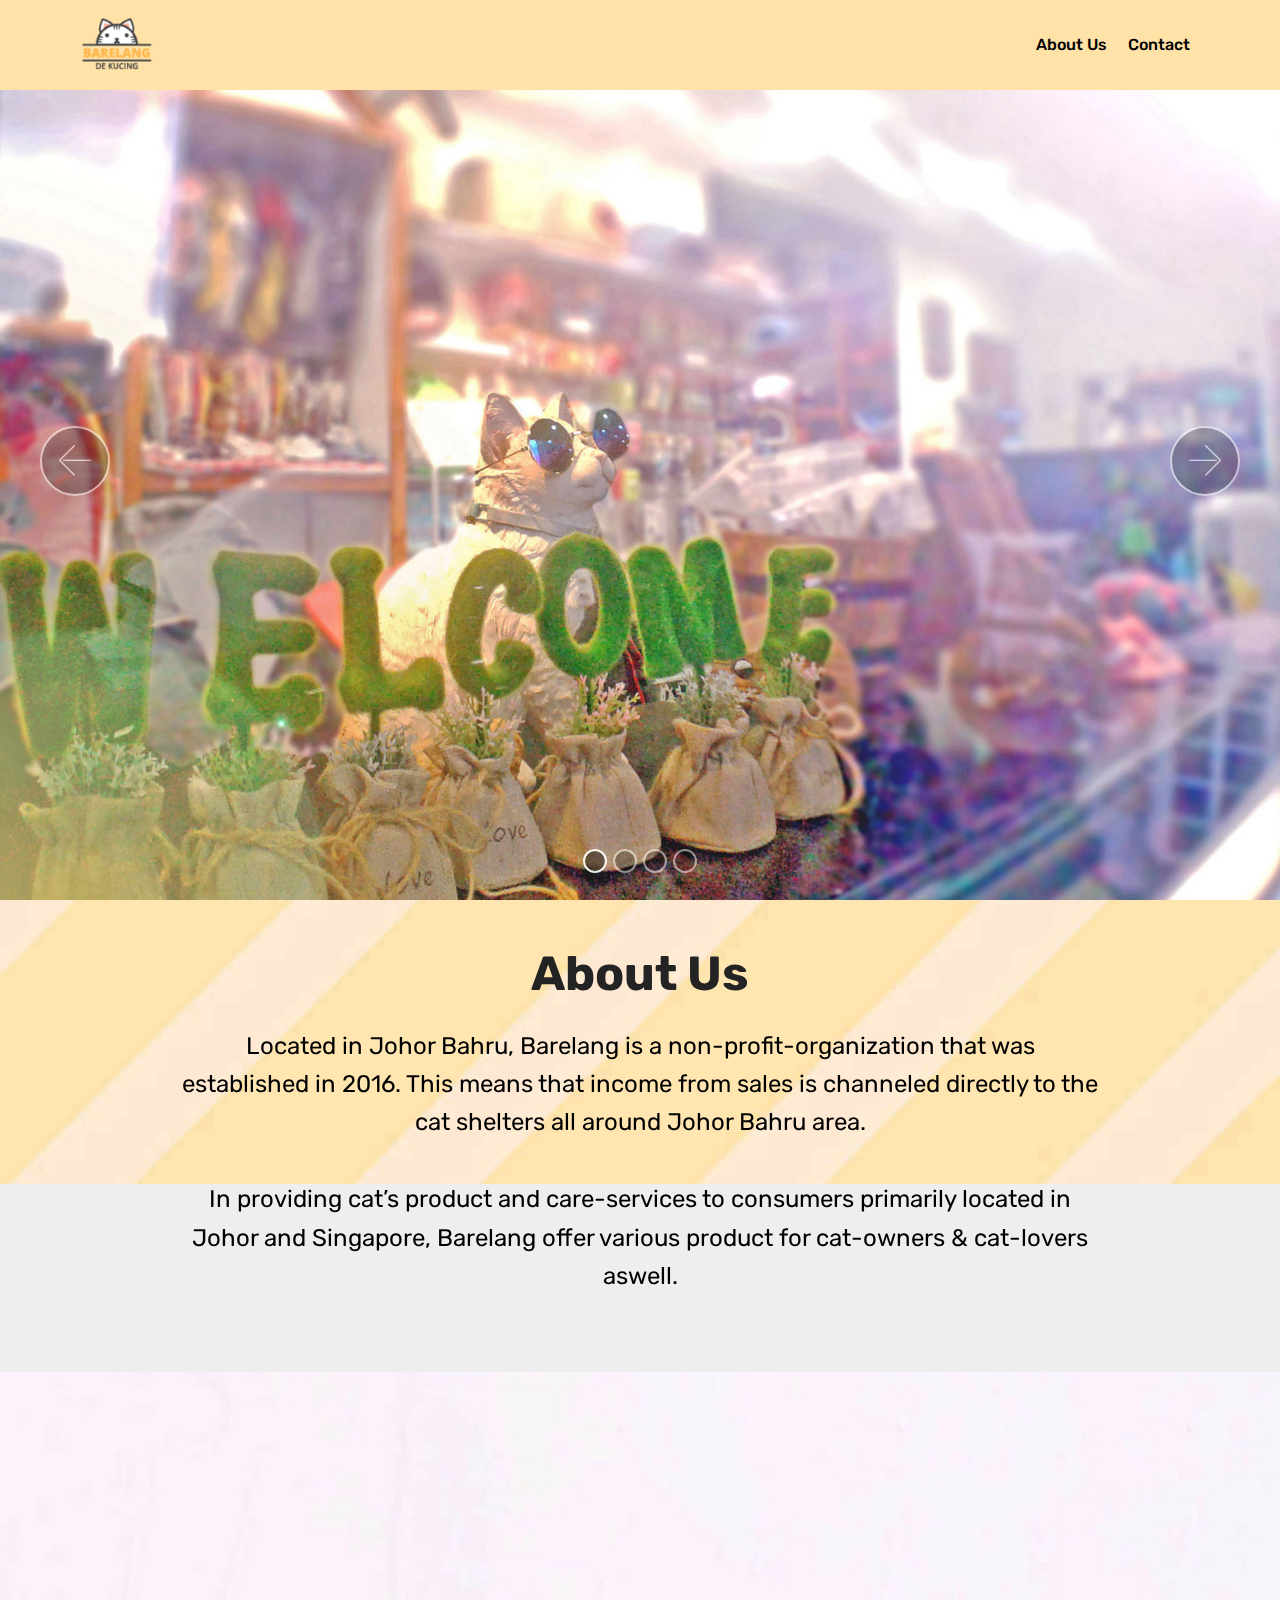
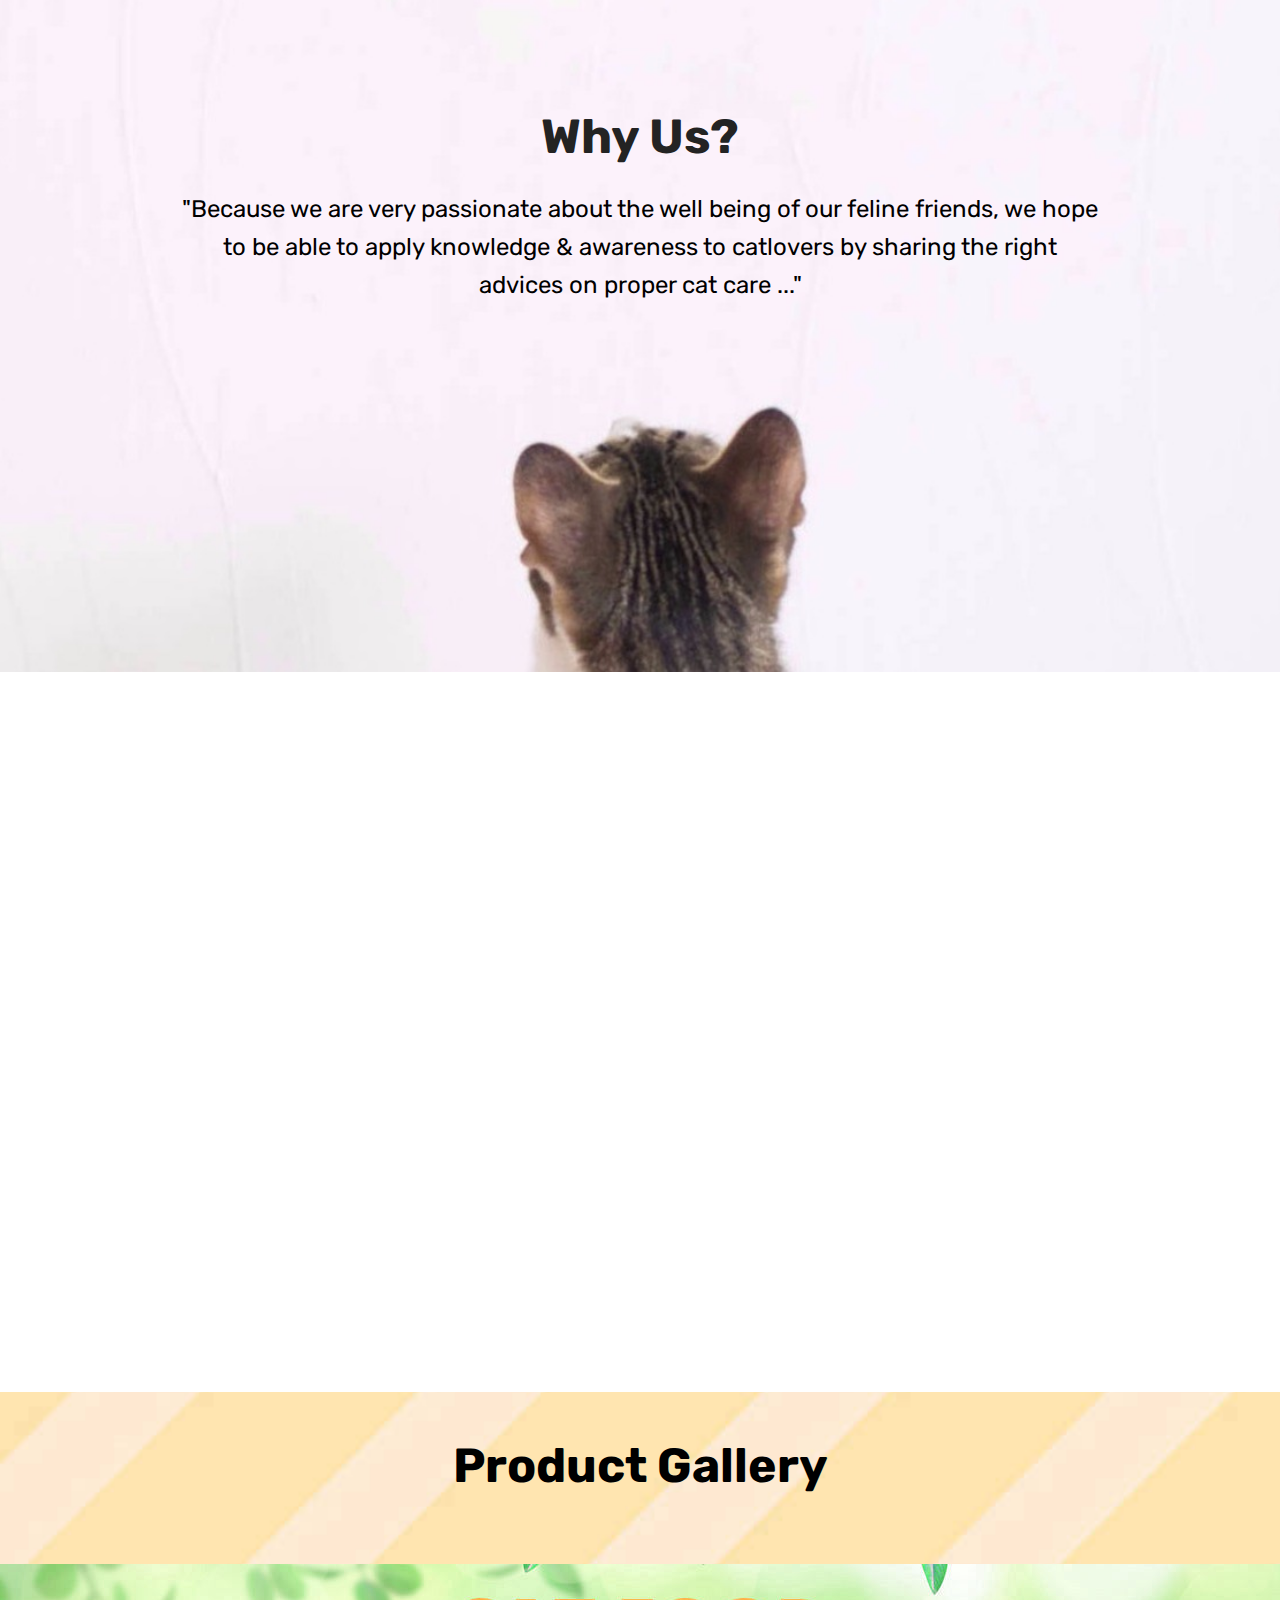
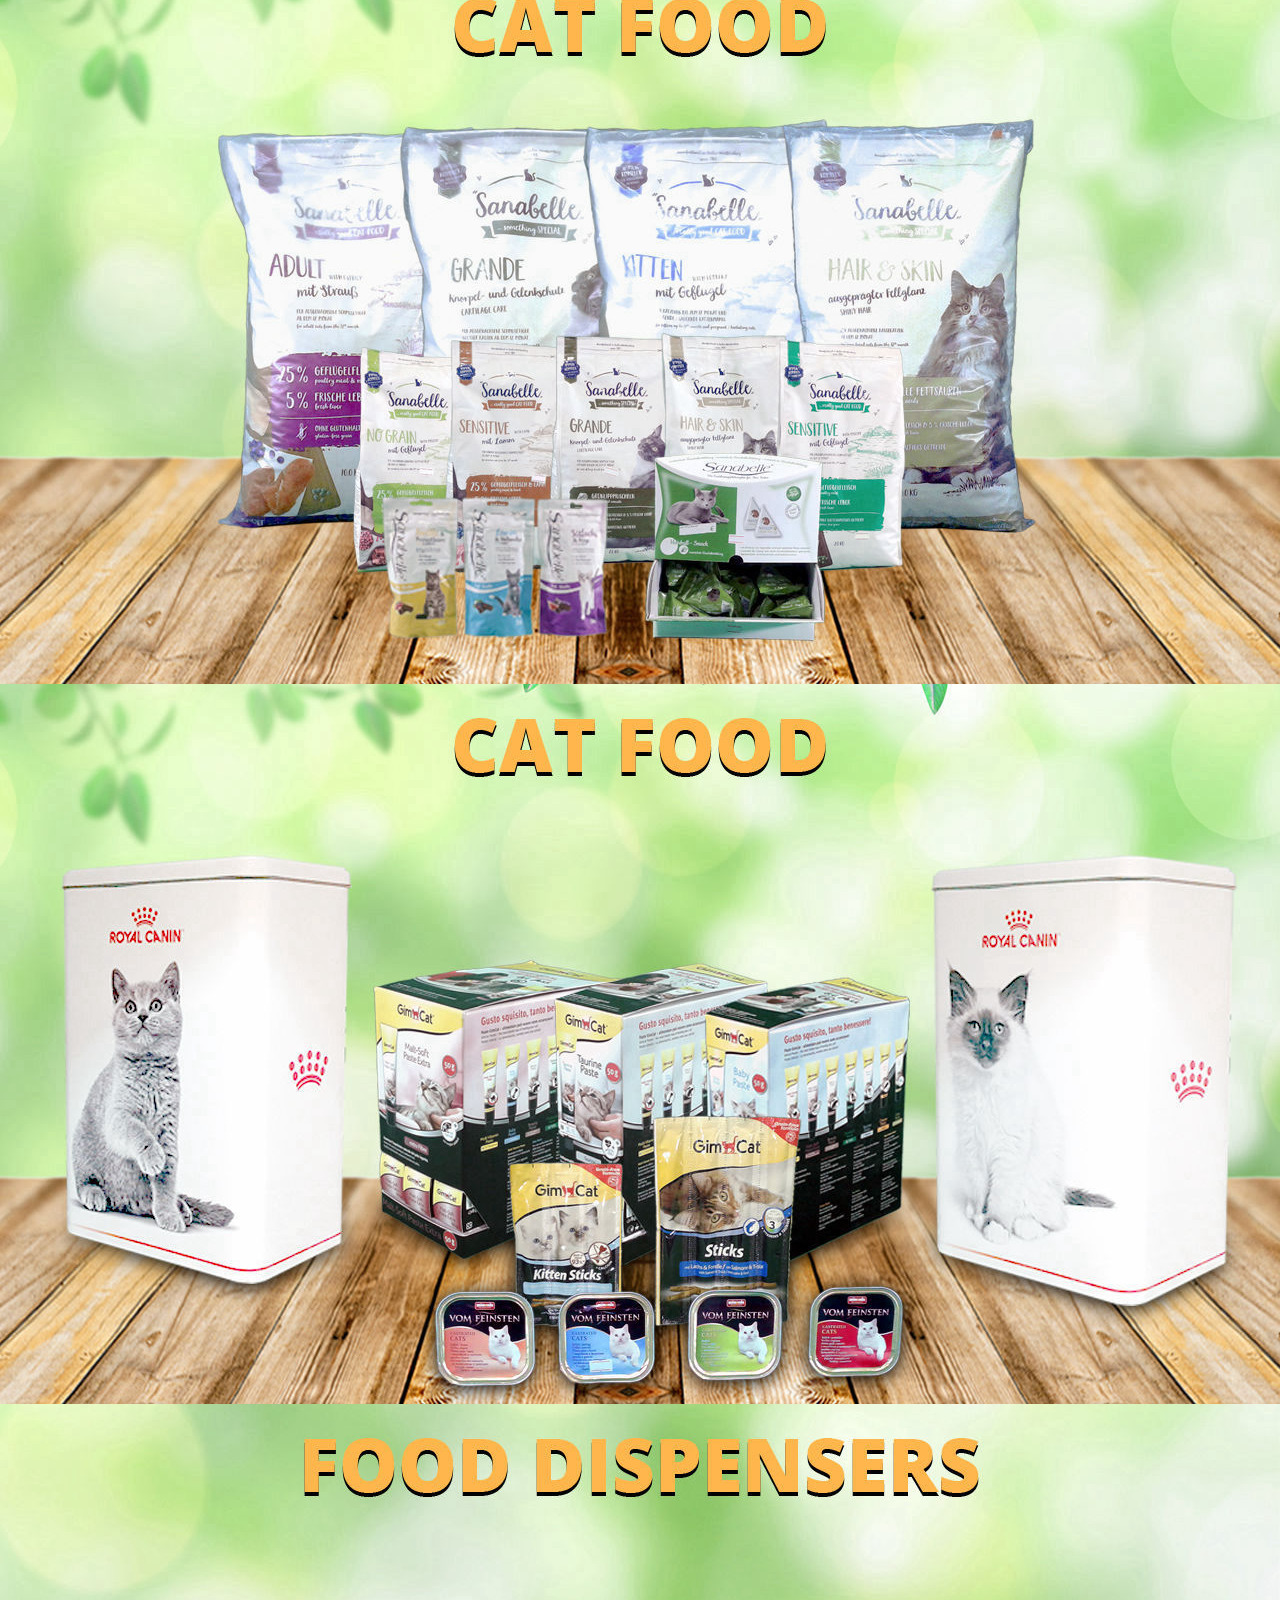
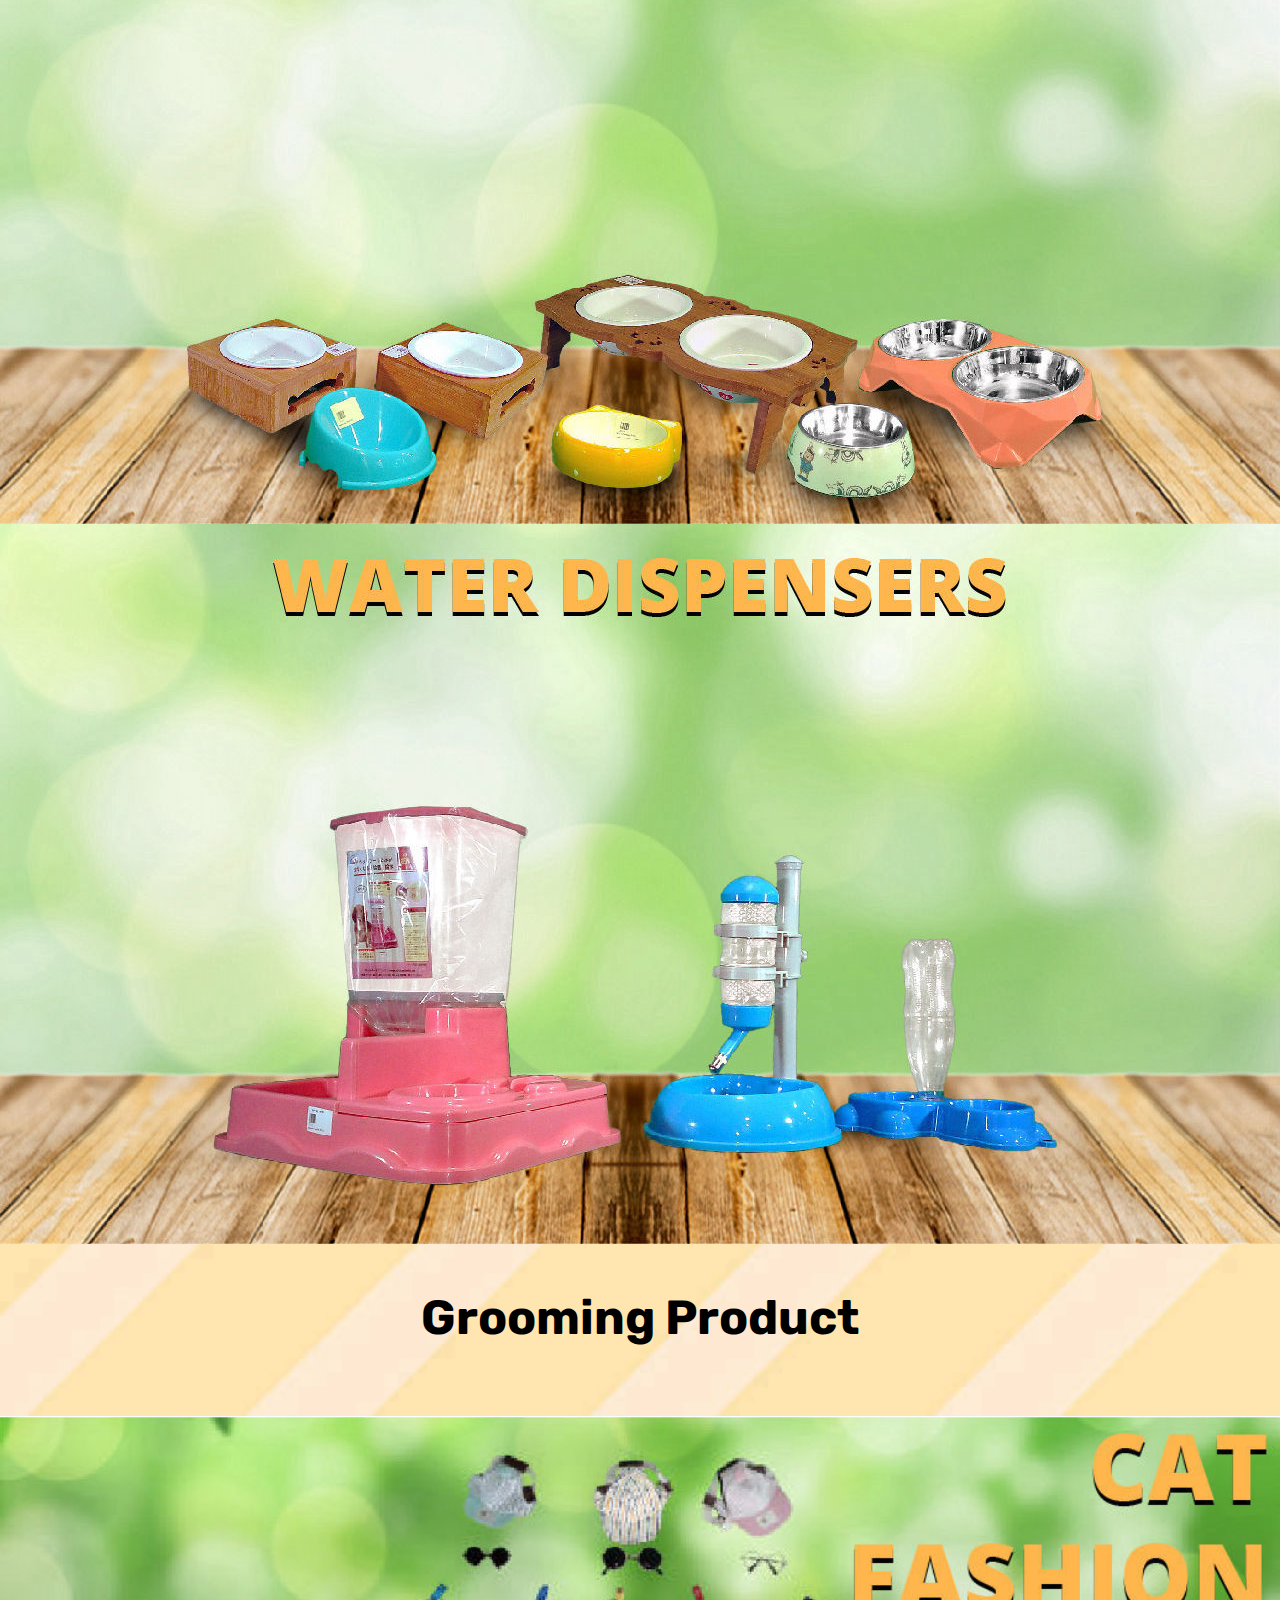
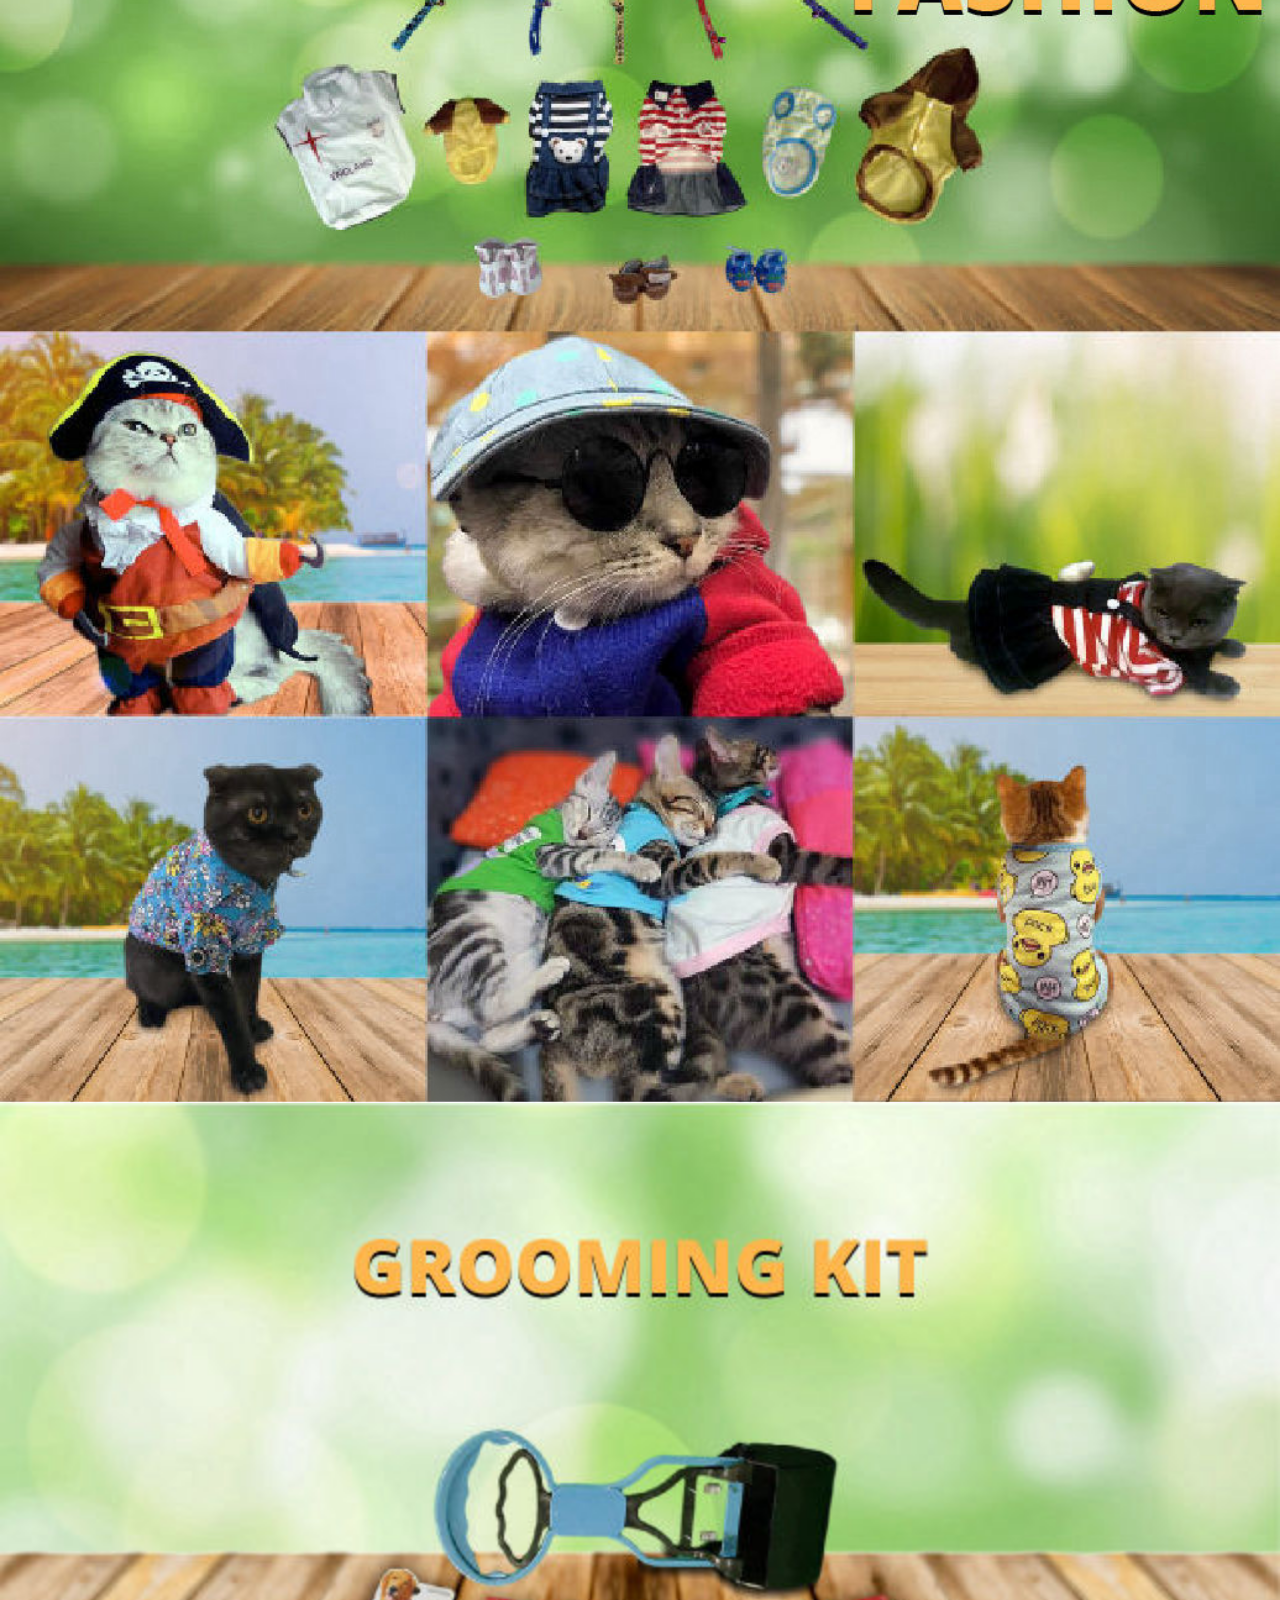
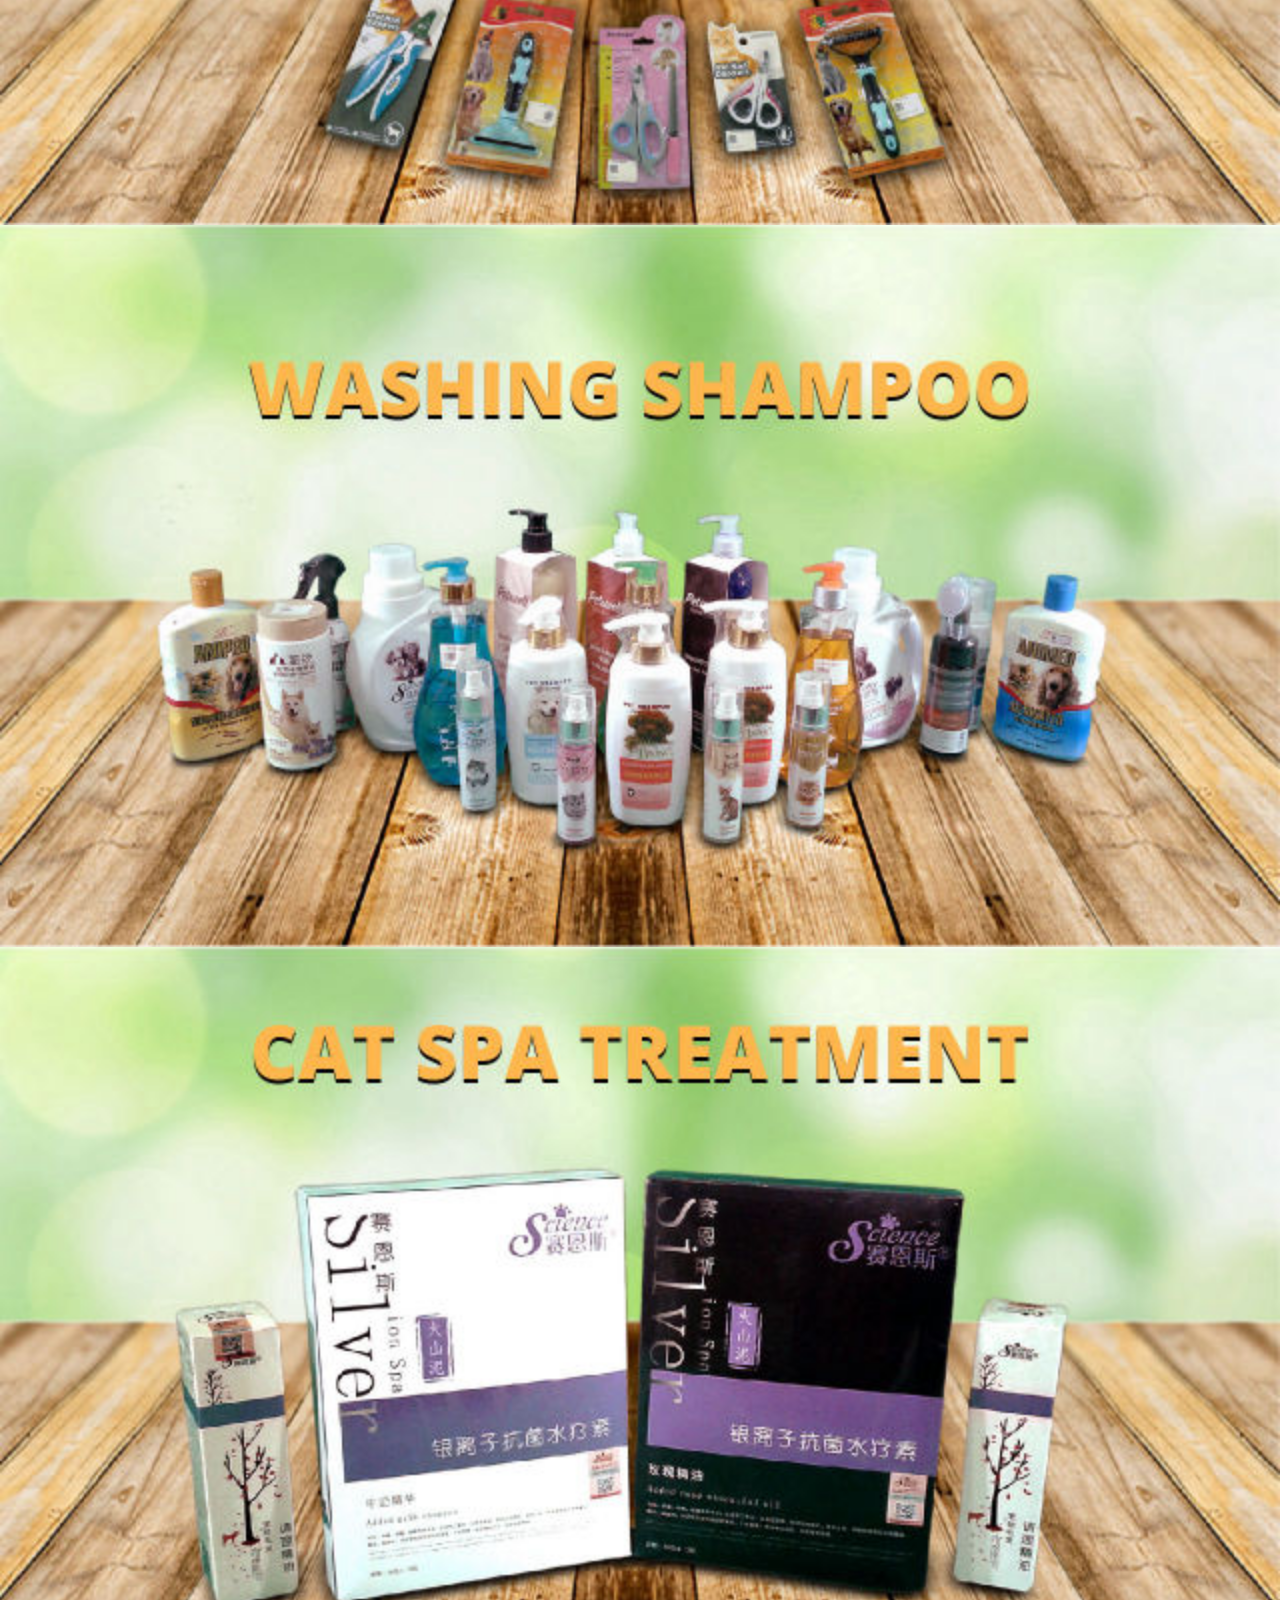
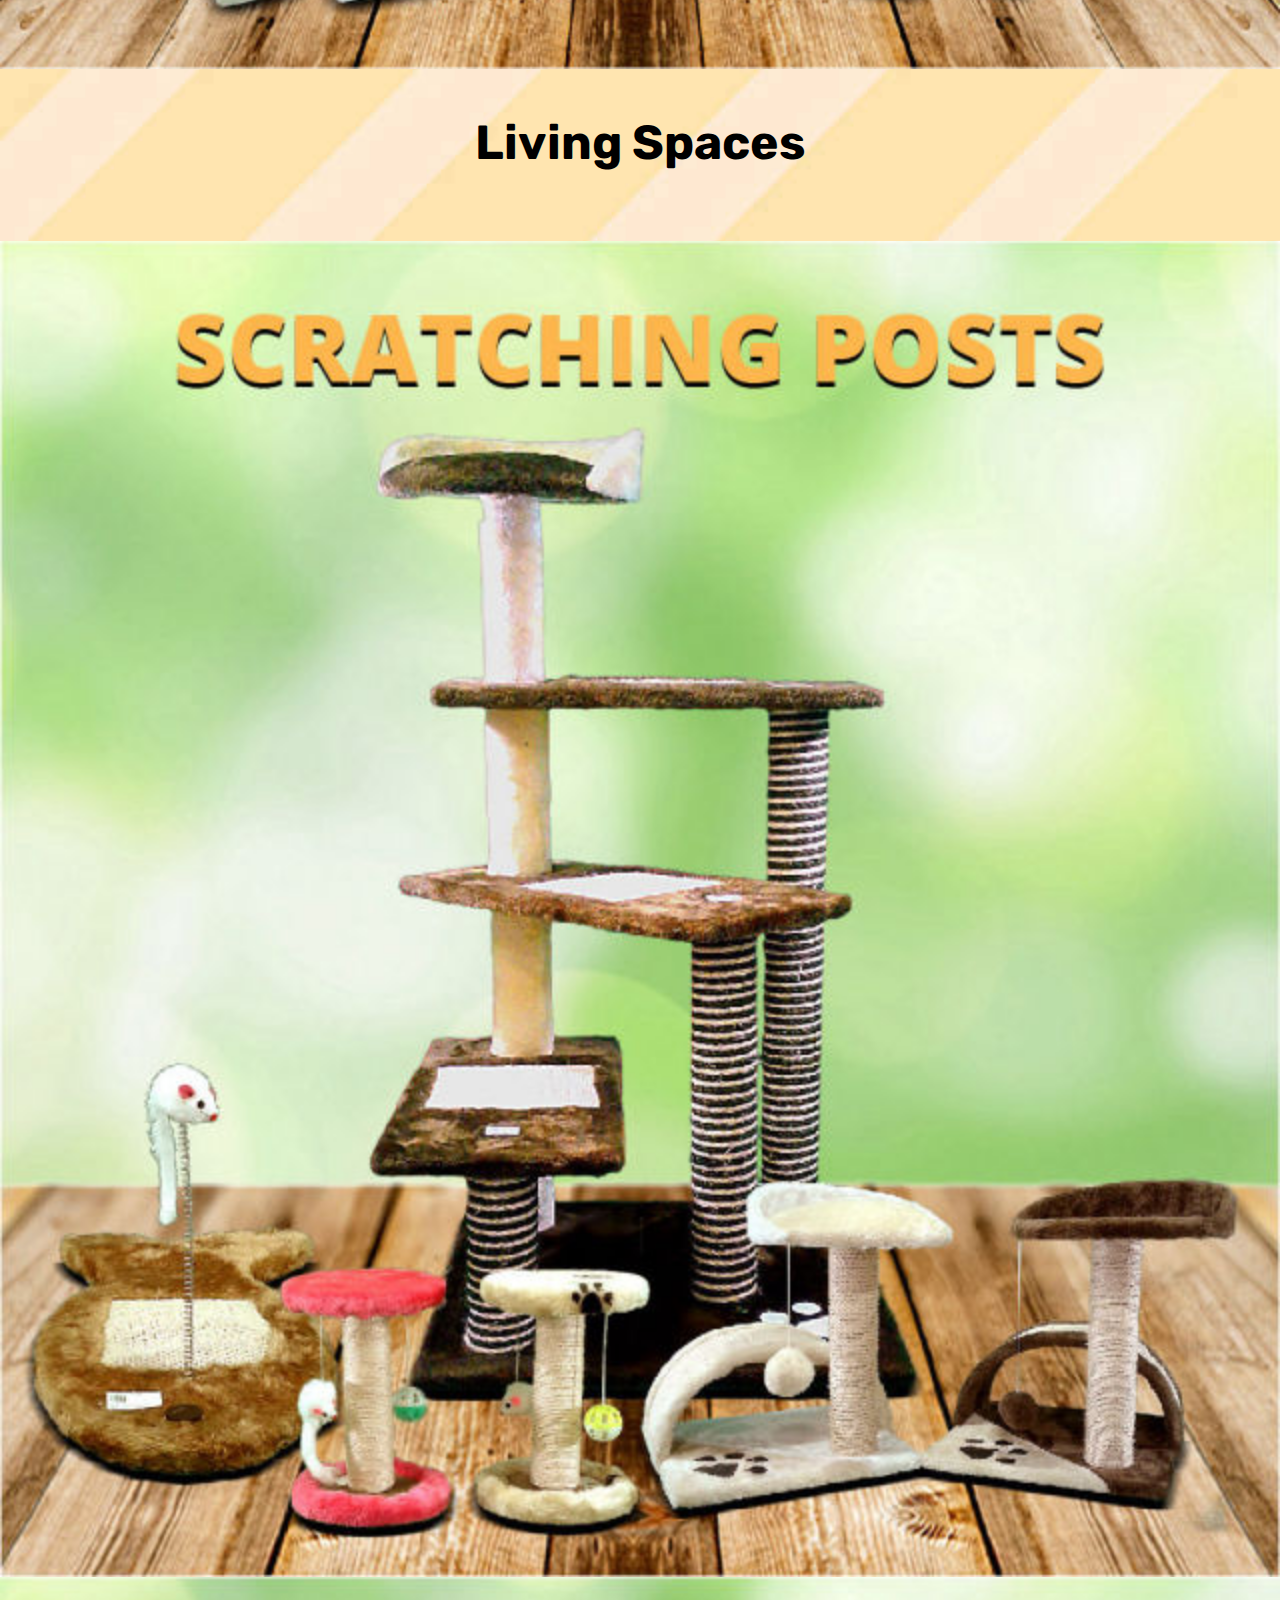
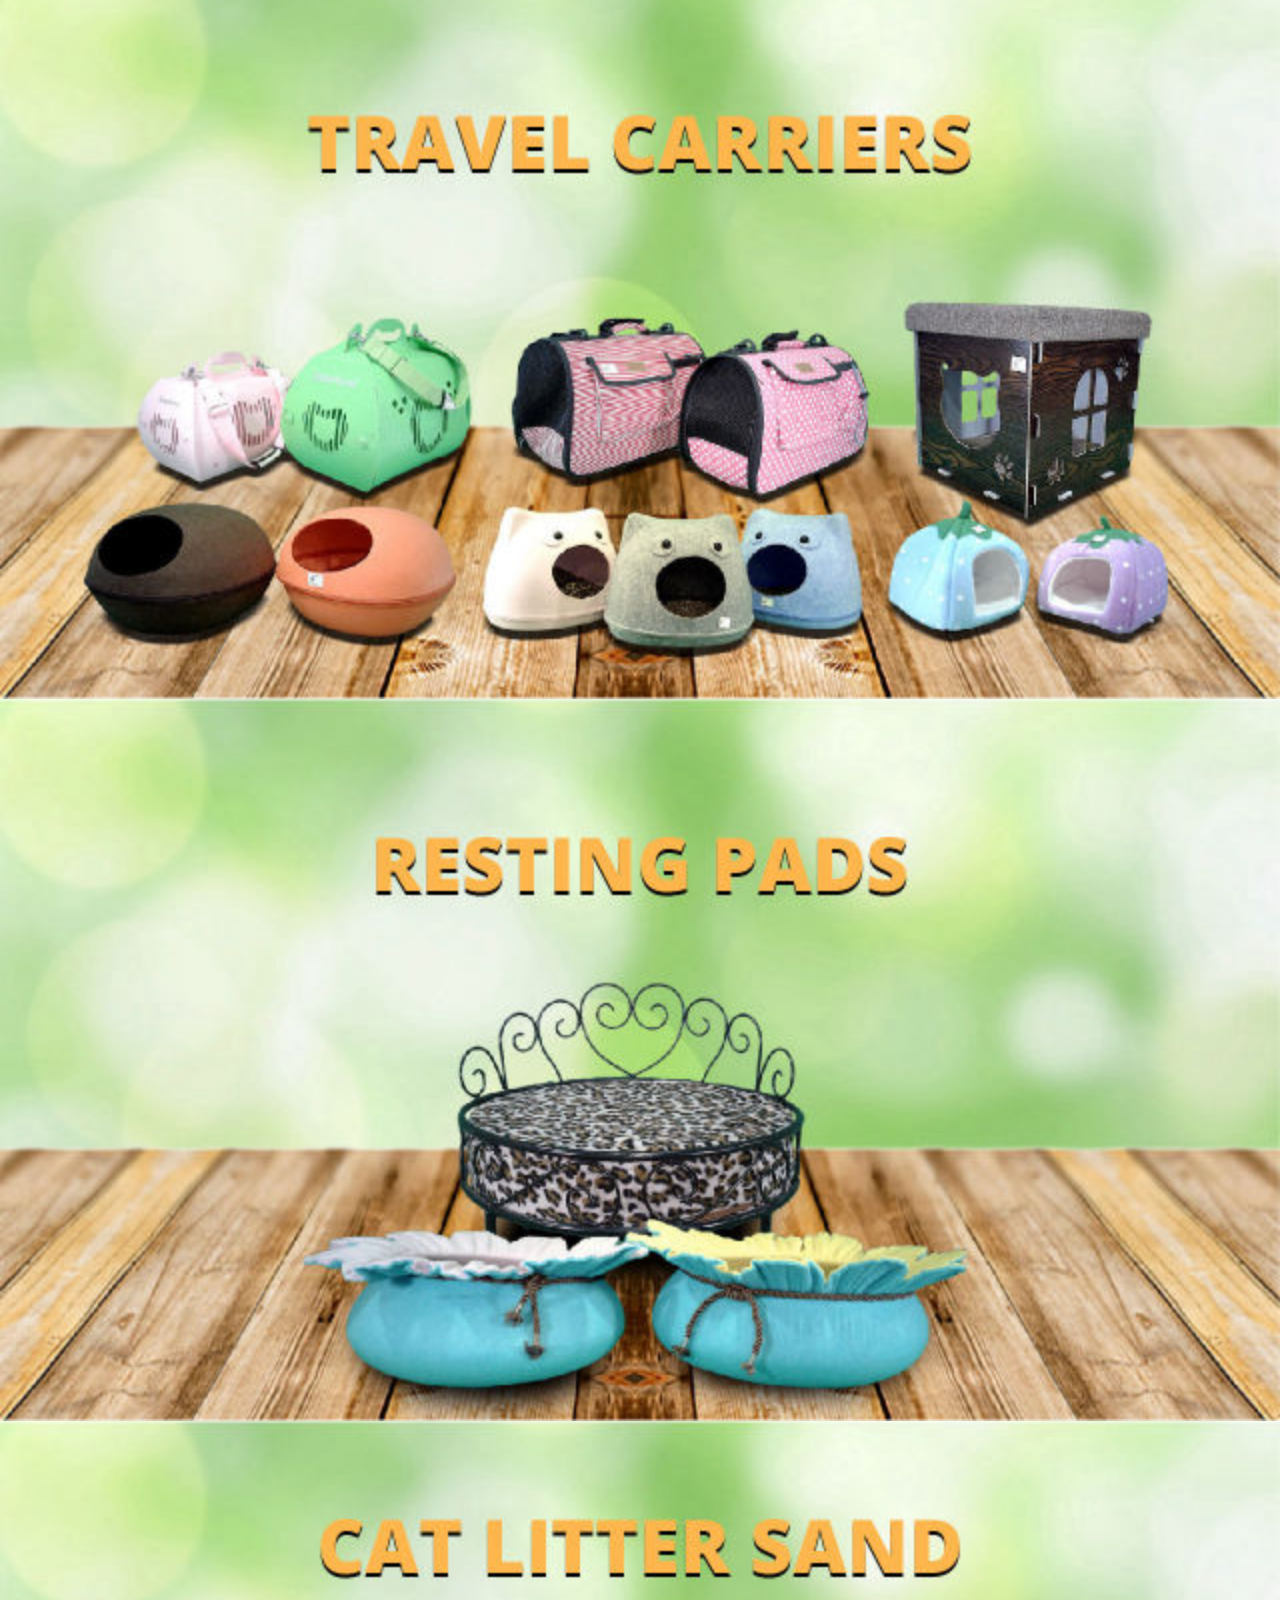
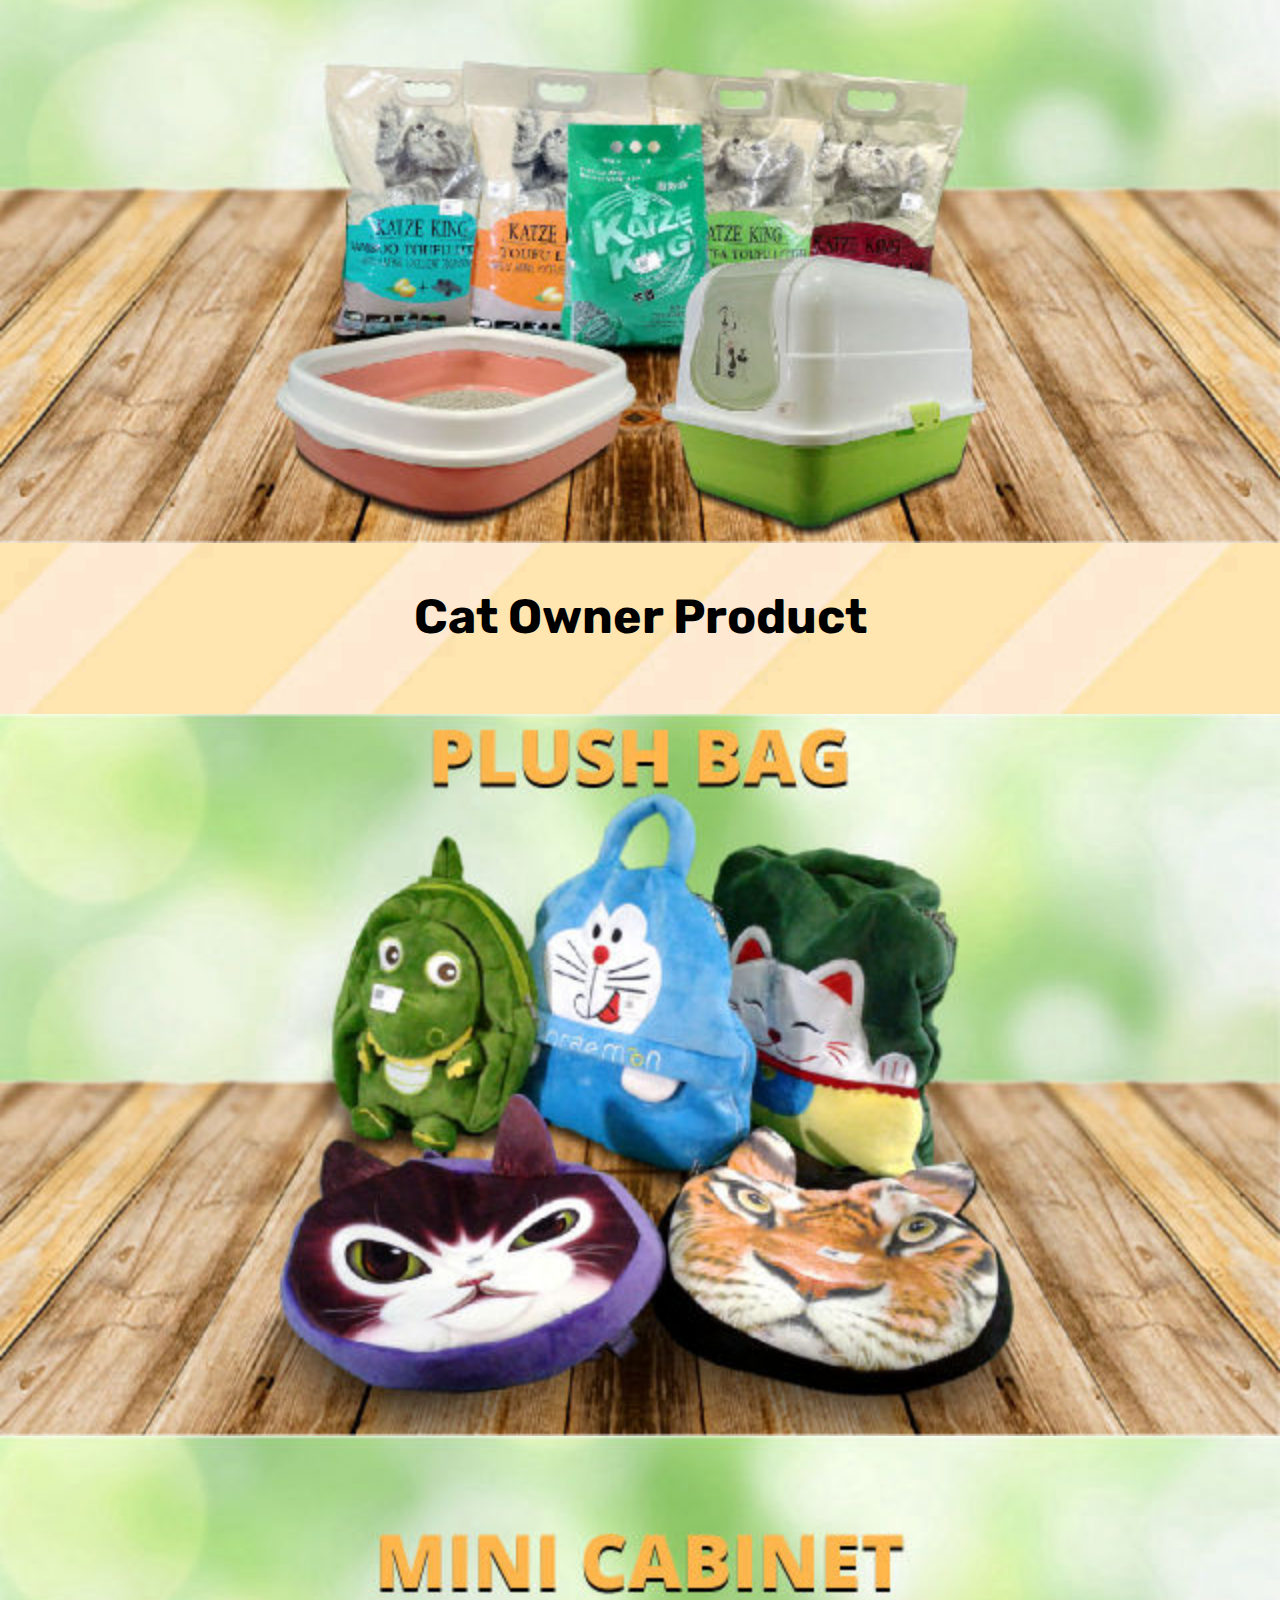
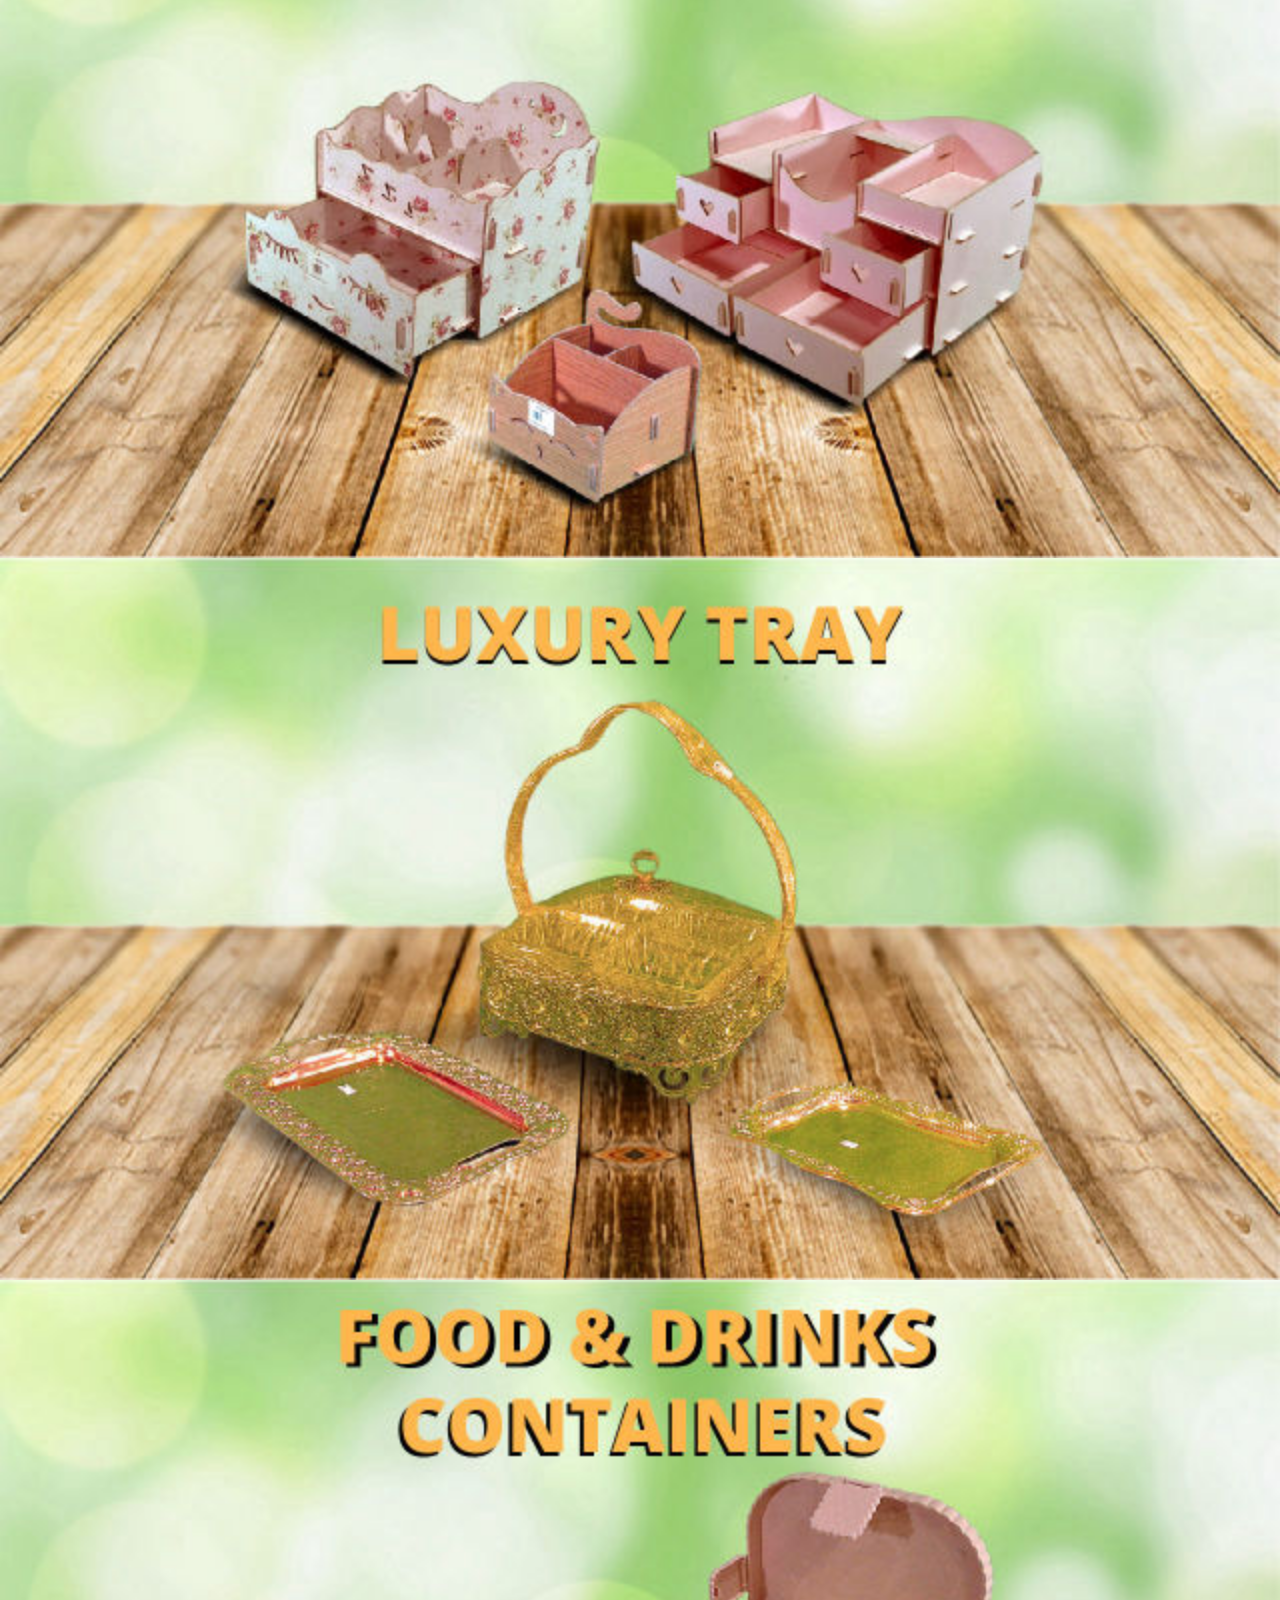
==== commit 25eaae06: "Update website" ====
--- a/index.html
+++ b/index.html
@@ -1,1243 +1,898 @@
-﻿<!DOCTYPE html>
-<html amp="" amp-version="1907301630320" class="i-amphtml-singledoc i-amphtml-standalone" style="padding-top: 0px !important;"><head><style amp-runtime="">html{overflow-x:hidden!important}html.i-amphtml-fie{height:100%!important;width:100%!important}html:not([amp4ads]),html:not([amp4ads]) body{height:auto!important}html:not([amp4ads]) body{margin:0!important}body{-webkit-text-size-adjust:100%;-moz-text-size-adjust:100%;-ms-text-size-adjust:100%;text-size-adjust:100%}[hidden]{display:none!important}html.i-amphtml-singledoc.i-amphtml-embedded{-ms-touch-action:pan-y;touch-action:pan-y}html.i-amphtml-fie>body,html.i-amphtml-singledoc>body{overflow:visible!important}html.i-amphtml-fie:not(.i-amphtml-inabox)>body,html.i-amphtml-singledoc:not(.i-amphtml-inabox)>body{position:relative!important}html.i-amphtml-webview>body{overflow-x:hidden!important;overflow-y:visible!important;min-height:100vh!important}html.i-amphtml-ios-embed-legacy>body{overflow-x:hidden!important;overflow-y:auto!important;position:absolute!important}html.i-amphtml-ios-embed{overflow-y:auto!important;position:static}#i-amphtml-wrapper{overflow-x:hidden!important;overflow-y:auto!important;position:absolute!important;top:0!important;left:0!important;right:0!important;bottom:0!important;margin:0!important;display:block!important}html.i-amphtml-ios-embed.i-amphtml-ios-overscroll,html.i-amphtml-ios-embed.i-amphtml-ios-overscroll>#i-amphtml-wrapper{-webkit-overflow-scrolling:touch!important}#i-amphtml-wrapper>body{position:relative!important;border-top:1px solid transparent!important}#i-amphtml-wrapper+body{visibility:visible}#i-amphtml-wrapper+body .i-amphtml-lightbox-element,#i-amphtml-wrapper+body[i-amphtml-lightbox]{visibility:hidden}#i-amphtml-wrapper+body[i-amphtml-lightbox] .i-amphtml-lightbox-element{visibility:visible}html.i-amphtml-ios-embed-sd{overflow:hidden!important;position:static!important}html.i-amphtml-ios-embed-sd>body,html.i-amphtml-singledoc.i-amphtml-ios-embed-sd>body{position:absolute!important;top:0!important;left:0!important;right:0!important;bottom:0!important;overflow:hidden!important}#i-amphtml-wrapper.i-amphtml-scroll-disabled,.i-amphtml-scroll-disabled{overflow-x:hidden!important;overflow-y:hidden!important}amp-instagram{padding:64px 0px 0px!important;background-color:#fff}amp-iframe iframe{box-sizing:border-box!important}[amp-access][amp-access-hide]{display:none}[subscriptions-dialog],body:not(.i-amphtml-subs-ready) [subscriptions-action],body:not(.i-amphtml-subs-ready) [subscriptions-section]{display:none!important}amp-experiment,amp-live-list>[update],amp-share-tracking{display:none}.i-amphtml-jank-meter{position:fixed;background-color:rgba(232,72,95,0.5);bottom:0;right:0;color:#fff;font-size:16px;z-index:1000;padding:5px}amp-list[resizable-children]>.i-amphtml-loading-container.amp-hidden{display:none!important}amp-list[load-more] [load-more-button],amp-list[load-more] [load-more-end],amp-list[load-more] [load-more-failed],amp-list[load-more] [load-more-loading]{display:none}amp-story-page,amp-story[standalone]{min-height:1px!important;display:block!important;height:100%!important;margin:0!important;padding:0!important;overflow:hidden!important;width:100%!important}amp-story[standalone]{background-color:#202125!important;position:relative!important}amp-story-page{background-color:#757575}amp-story .i-amphtml-loader{display:none!important}amp-story-page:not(:first-of-type):not([distance]):not([active]){transform:translateY(1000vh)!important}amp-autocomplete{position:relative!important;display:inline-block!important}amp-autocomplete>input{padding:.5rem;border:1px solid rgba(0,0,0,0.33)}.i-amphtml-autocomplete-results,amp-autocomplete>input{font-size:1rem;line-height:1.5rem}[amp-fx^=fly-in]{visibility:hidden}@media only screen and (max-width:979px){amp-addthis[data-widget-type=floating]{position:fixed!important;width:100%!important;height:50px;bottom:0}}@media only screen and (min-width:979px){amp-addthis[data-widget-type=floating]{position:fixed!important;width:70px!important;height:320px!important;top:200px}}
-/*# sourceURL=/css/ampdoc.css*/.i-amphtml-element{display:inline-block}.i-amphtml-blurry-placeholder{transition:opacity 0.3s cubic-bezier(0.0,0.0,0.2,1)!important}[layout=nodisplay]:not(.i-amphtml-element){display:none!important}.i-amphtml-layout-fixed,[layout=fixed][width][height]:not(.i-amphtml-layout-fixed){display:inline-block;position:relative}.i-amphtml-layout-responsive,[layout=responsive][width][height]:not(.i-amphtml-layout-responsive),[width][height][sizes]:not(.i-amphtml-layout-responsive){display:block;position:relative}.i-amphtml-layout-intrinsic{display:inline-block;position:relative;max-width:100%}.i-amphtml-intrinsic-sizer{max-width:100%;display:block!important}.i-amphtml-layout-container,.i-amphtml-layout-fixed-height,[layout=container],[layout=fixed-height][height]{display:block;position:relative}.i-amphtml-layout-fill,[layout=fill]:not(.i-amphtml-layout-fill){display:block;overflow:hidden!important;position:absolute;top:0;left:0;bottom:0;right:0}.i-amphtml-layout-flex-item,[layout=flex-item]:not(.i-amphtml-layout-flex-item){display:block;position:relative;-ms-flex:1 1 auto;flex:1 1 auto}.i-amphtml-layout-fluid{position:relative}.i-amphtml-layout-size-defined{overflow:hidden!important}.i-amphtml-layout-awaiting-size{position:absolute!important;top:auto!important;bottom:auto!important}i-amphtml-sizer{display:block!important}.i-amphtml-blurry-placeholder,.i-amphtml-fill-content{display:block;height:0;max-height:100%;max-width:100%;min-height:100%;min-width:100%;width:0;margin:auto}.i-amphtml-layout-size-defined .i-amphtml-fill-content{position:absolute;top:0;left:0;bottom:0;right:0}.i-amphtml-layout-intrinsic .i-amphtml-sizer{max-width:100%}.i-amphtml-replaced-content,.i-amphtml-screen-reader{padding:0!important;border:none!important}.i-amphtml-screen-reader{position:fixed!important;top:0px!important;left:0px!important;width:4px!important;height:4px!important;opacity:0!important;overflow:hidden!important;margin:0!important;display:block!important;visibility:visible!important}.i-amphtml-screen-reader~.i-amphtml-screen-reader{left:8px!important}.i-amphtml-screen-reader~.i-amphtml-screen-reader~.i-amphtml-screen-reader{left:12px!important}.i-amphtml-screen-reader~.i-amphtml-screen-reader~.i-amphtml-screen-reader~.i-amphtml-screen-reader{left:16px!important}.i-amphtml-unresolved{position:relative;overflow:hidden!important}.i-amphtml-select-disabled{-webkit-user-select:none!important;-moz-user-select:none!important;-ms-user-select:none!important;user-select:none!important}.i-amphtml-notbuilt,[layout]:not(.i-amphtml-element){position:relative;overflow:hidden!important;color:transparent!important}.i-amphtml-notbuilt:not(.i-amphtml-layout-container)>*,[layout]:not([layout=container]):not(.i-amphtml-element)>*{display:none}.i-amphtml-ghost{visibility:hidden!important}.i-amphtml-element>[placeholder],[layout]:not(.i-amphtml-element)>[placeholder]{display:block}.i-amphtml-element>[placeholder].amp-hidden,.i-amphtml-element>[placeholder].hidden{visibility:hidden}.i-amphtml-element:not(.amp-notsupported)>[fallback],.i-amphtml-layout-container>[placeholder].amp-hidden,.i-amphtml-layout-container>[placeholder].hidden{display:none}.i-amphtml-layout-size-defined>[fallback],.i-amphtml-layout-size-defined>[placeholder]{position:absolute!important;top:0!important;left:0!important;right:0!important;bottom:0!important;z-index:1}.i-amphtml-notbuilt>[placeholder]{display:block!important}.i-amphtml-hidden-by-media-query{display:none!important}.i-amphtml-element-error{background:red!important;color:#fff!important;position:relative!important}.i-amphtml-element-error:before{content:attr(error-message)}i-amp-scroll-container,i-amphtml-scroll-container{position:absolute;top:0;left:0;right:0;bottom:0;display:block}i-amp-scroll-container.amp-active,i-amphtml-scroll-container.amp-active{overflow:auto;-webkit-overflow-scrolling:touch}.i-amphtml-loading-container{display:block!important;pointer-events:none;z-index:1}.i-amphtml-notbuilt>.i-amphtml-loading-container{display:block!important}.i-amphtml-loading-container.amp-hidden{visibility:hidden}.i-amphtml-loader-line{position:absolute;top:0;left:0;right:0;height:1px;overflow:hidden!important;background-color:hsla(0,0%,59.2%,0.2);display:block}.i-amphtml-loader-moving-line{display:block;position:absolute;width:100%;height:100%!important;background-color:hsla(0,0%,59.2%,0.65);z-index:2}@keyframes i-amphtml-loader-line-moving{0%{transform:translateX(-100%)}to{transform:translateX(100%)}}.i-amphtml-loader-line.amp-active .i-amphtml-loader-moving-line{animation:i-amphtml-loader-line-moving 4s ease infinite}.i-amphtml-loader{position:absolute;display:block;height:10px;top:50%;left:50%;transform:translateX(-50%) translateY(-50%);transform-origin:50% 50%;white-space:nowrap}.i-amphtml-loader.amp-active .i-amphtml-loader-dot{animation:i-amphtml-loader-dots 2s infinite}.i-amphtml-loader-dot{position:relative;display:inline-block;height:10px;width:10px;margin:2px;border-radius:100%;background-color:rgba(0,0,0,0.3);box-shadow:2px 2px 2px 1px rgba(0,0,0,0.2);will-change:transform}.i-amphtml-loader .i-amphtml-loader-dot:first-child{animation-delay:0s}.i-amphtml-loader .i-amphtml-loader-dot:nth-child(2){animation-delay:.1s}.i-amphtml-loader .i-amphtml-loader-dot:nth-child(3){animation-delay:.2s}@keyframes i-amphtml-loader-dots{0%,to{transform:scale(.7);background-color:rgba(0,0,0,0.3)}50%{transform:scale(.8);background-color:rgba(0,0,0,0.5)}}.i-amphtml-element>[overflow]{cursor:pointer;position:relative;z-index:2;visibility:hidden}.i-amphtml-element>[overflow].amp-visible{visibility:visible}template{display:none!important}.amp-border-box,.amp-border-box *,.amp-border-box :after,.amp-border-box :before{box-sizing:border-box}amp-pixel{display:none!important}amp-analytics,amp-story-auto-ads{position:fixed!important;top:0!important;width:1px!important;height:1px!important;overflow:hidden!important;visibility:hidden}html.i-amphtml-fie>amp-analytics{position:initial!important}[visible-when-invalid]:not(.visible),form [submit-error],form [submit-success],form [submitting]{display:none}amp-accordion{display:block!important}amp-accordion>section{float:none!important}amp-accordion>section>*{float:none!important;display:block!important;overflow:hidden!important;position:relative!important}amp-accordion,amp-accordion>section{margin:0}amp-accordion>section>:last-child{display:none!important}amp-accordion>section[expanded]>:last-child{display:block!important}
-/*# sourceURL=/css/ampshared.css*/</style><style amp-extension="amp-user-notification">amp-user-notification{position:fixed!important;bottom:0;left:0;overflow:hidden!important;visibility:hidden;background:hsla(0,0%,100%,0.7);z-index:1000;width:100%}amp-user-notification.amp-active{visibility:visible}amp-user-notification.amp-hidden{visibility:hidden}
-/*# sourceURL=/extensions/amp-user-notification/0.1/amp-user-notification.css*/</style><style amp-extension="amp-sidebar">amp-sidebar{position:fixed!important;top:0;max-height:100vh!important;height:100vh;max-width:80vw;background-color:#efefef;min-width:45px!important;outline:none;overflow-x:hidden!important;overflow-y:auto!important;z-index:2147483647;-webkit-overflow-scrolling:touch;will-change:transform}amp-sidebar[side=left]{left:0!important;transform:translateX(-100%);animation-name:i-amphtml-sidebar-slide-out-left}amp-sidebar[side=left][open]{animation-name:i-amphtml-sidebar-slide-in-left}amp-sidebar[side=right]{right:0!important;transform:translateX(100%);animation-name:i-amphtml-sidebar-slide-out-right}amp-sidebar[side=right][open]{animation-name:i-amphtml-sidebar-slide-in-right}amp-sidebar[side]{animation-duration:233ms;animation-timing-function:cubic-bezier(0,0,.21,1);animation-fill-mode:forwards}.i-amphtml-toolbar>ol,.i-amphtml-toolbar>ul{display:-ms-flexbox;display:flex;-ms-flex-pack:start;justify-content:flex-start;-ms-flex-wrap:wrap;flex-wrap:wrap;overflow:auto;list-style-type:none;padding:0;margin:0}.i-amphtml-sidebar-mask{position:fixed!important;top:0!important;left:0!important;width:100vw!important;height:100vh!important;opacity:0.2;background-image:none!important;background-color:#000;z-index:2147483646}@keyframes i-amphtml-sidebar-slide-in-left{0%{transform:translateX(-100%)}to{transform:translateX(0)}}@keyframes i-amphtml-sidebar-slide-out-left{0%{transform:translateX(0)}to{transform:translateX(-100%)}}@keyframes i-amphtml-sidebar-slide-in-right{0%{transform:translateX(100%)}to{transform:translateX(0)}}@keyframes i-amphtml-sidebar-slide-out-right{0%{transform:translateX(0)}to{transform:translateX(100%)}}
-/*# sourceURL=/extensions/amp-sidebar/0.1/amp-sidebar.css*/</style><style amp-extension="amp-social-share">.amp-social-share-facebook{background-image:url("data:image/svg+xml;charset=utf-8,%3Csvg xmlns='http://www.w3.org/2000/svg' viewBox='0 0 512 512'%3E%3Cpath fill='%23fff' d='M211.9 197.4h-36.7v59.9h36.7v175.8h70.5V256.5h49.2l5.2-59.1h-54.4v-33.7c0-13.9 2.8-19.5 16.3-19.5h38.2V82.9h-48.8c-52.5 0-76.1 23.1-76.1 67.3-.1 38.6-.1 47.2-.1 47.2z'/%3E%3C/svg%3E")}.amp-social-share-pinterest{background-image:url("data:image/svg+xml;charset=utf-8,%3Csvg xmlns='http://www.w3.org/2000/svg' viewBox='0 0 512 512'%3E%3Cpath fill='%23fff' d='M266.6 76.5c-100.2 0-150.7 71.8-150.7 131.7 0 36.3 13.7 68.5 43.2 80.6 4.8 2 9.2.1 10.6-5.3 1-3.7 3.3-13 4.3-16.9 1.4-5.3.9-7.1-3-11.8-8.5-10-13.9-23-13.9-41.3 0-53.3 39.9-101 103.8-101 56.6 0 87.7 34.6 87.7 80.8 0 60.8-26.9 112.1-66.8 112.1-22.1 0-38.6-18.2-33.3-40.6 6.3-26.7 18.6-55.5 18.6-74.8 0-17.3-9.3-31.7-28.4-31.7-22.5 0-40.7 23.3-40.7 54.6 0 19.9 6.7 33.4 6.7 33.4s-23.1 97.8-27.1 114.9c-8.1 34.1-1.2 75.9-.6 80.1.3 2.5 3.6 3.1 5 1.2 2.1-2.7 28.9-35.9 38.1-69 2.6-9.4 14.8-58 14.8-58 7.3 14 28.7 26.3 51.5 26.3 67.8 0 113.8-61.8 113.8-144.5-.1-62.6-53.1-120.8-133.6-120.8z'/%3E%3C/svg%3E")}.amp-social-share-linkedin{background-image:url("data:image/svg+xml;charset=utf-8,%3Csvg xmlns='http://www.w3.org/2000/svg' viewBox='0 0 512 512'%3E%3Cpath fill='%23fff' d='M186.4 142.4c0 19-15.3 34.5-34.2 34.5-18.9 0-34.2-15.4-34.2-34.5 0-19 15.3-34.5 34.2-34.5 18.9 0 34.2 15.5 34.2 34.5zm-5 58.9h-57.8v186.8h57.8V201.3zm92.4 0h-55.4v186.8h55.4v-98c0-26.3 12.1-41.9 35.2-41.9 21.3 0 31.5 15 31.5 41.9v98H398V269.8c0-50-28.3-74.2-68-74.2-39.6 0-56.3 30.9-56.3 30.9v-25.2h.1z'/%3E%3C/svg%3E")}.amp-social-share-gplus{background-image:url("data:image/svg+xml;charset=utf-8,%3Csvg xmlns='http://www.w3.org/2000/svg' viewBox='0 0 512 512'%3E%3Cpath fill='%23fff' d='M179.7 237.6v46.6h77c-3.1 20-23.3 58.7-77 58.7-46.3 0-84.1-38.5-84.1-85.9 0-47.4 37.8-85.9 84.1-85.9 26.4 0 44 11.3 54.1 21l36.8-35.5C247 134.4 216.4 121 179.7 121 104.7 121 44 181.8 44 257s60.7 136 135.7 136C258 393 310 337.8 310 260.1c0-8.9-1-15.7-2.1-22.5H179.7zm288.3-.9h-38.7V198h-38.6v38.7H352v38.6h38.7V314h38.6v-38.7H468'/%3E%3C/svg%3E")}.amp-social-share-email{background-image:url("data:image/svg+xml;charset=utf-8,%3Csvg xmlns='http://www.w3.org/2000/svg' viewBox='0 0 512 512'%3E%3Cpath fill='%23fff' d='M101.3 141.6v228.9h309.5V141.6H101.3zm274.4 26.2L256 259.3l-119.6-91.5h239.3zm-248.1 26.3l64.1 49.1-64.1 64.1V194.1zm.2 150.1l84.9-84.9 43.2 33.1 43-32.9 84.7 84.7H127.8zm256.6-36.4L320 243.4l64.4-49.3v113.7z'/%3E%3C/svg%3E")}.amp-social-share-twitter{background-image:url("data:image/svg+xml;charset=utf-8,%3Csvg xmlns='http://www.w3.org/2000/svg' width='400' height='400'%3E%3Cg fill='none' fill-rule='evenodd'%3E%3Cpath d='M0 0h400v400H0z'/%3E%3Cpath fill='%23FFF' fill-rule='nonzero' d='M153.62 301.59c94.34 0 145.94-78.16 145.94-145.94 0-2.22 0-4.43-.15-6.63A104.36 104.36 0 00325 122.47a102.38 102.38 0 01-29.46 8.07 51.47 51.47 0 0022.55-28.37 102.79 102.79 0 01-32.57 12.45c-15.9-16.906-41.163-21.044-61.625-10.093-20.461 10.95-31.032 34.266-25.785 56.873A145.62 145.62 0 0192.4 107.81c-13.614 23.436-6.66 53.419 15.88 68.47A50.91 50.91 0 0185 169.86v.65c.007 24.416 17.218 45.445 41.15 50.28a51.21 51.21 0 01-23.16.88c6.72 20.894 25.976 35.208 47.92 35.62a102.92 102.92 0 01-63.7 22 104.41 104.41 0 01-12.21-.74 145.21 145.21 0 0078.62 23'/%3E%3C/g%3E%3C/svg%3E")}.amp-social-share-twitter-no-background{background-image:url("data:image/svg+xml;charset=utf-8,%3Csvg xmlns='http://www.w3.org/2000/svg' viewBox='0 0 400 400'%3E%3Cg fill='none' fill-rule='evenodd'%3E%3Cpath d='M0 0h400v400H0z'/%3E%3Cpath fill='%231da1f2' fill-rule='nonzero' d='M153.62 301.59c94.34 0 145.94-78.16 145.94-145.94 0-2.22 0-4.43-.15-6.63A104.36 104.36 0 00325 122.47a102.38 102.38 0 01-29.46 8.07 51.47 51.47 0 0022.55-28.37 102.79 102.79 0 01-32.57 12.45c-15.9-16.906-41.163-21.044-61.625-10.093-20.461 10.95-31.032 34.266-25.785 56.873A145.62 145.62 0 0192.4 107.81c-13.614 23.436-6.66 53.419 15.88 68.47A50.91 50.91 0 0185 169.86v.65c.007 24.416 17.218 45.445 41.15 50.28a51.21 51.21 0 01-23.16.88c6.72 20.894 25.976 35.208 47.92 35.62a102.92 102.92 0 01-63.7 22 104.41 104.41 0 01-12.21-.74 145.21 145.21 0 0078.62 23'/%3E%3C/g%3E%3C/svg%3E")}.amp-social-share-tumblr{background-image:url("data:image/svg+xml;charset=utf-8,%3Csvg xmlns='http://www.w3.org/2000/svg' viewBox='0 0 512 512'%3E%3Cpath fill='%23fff' d='M210.8 80.3c-2.3 18.3-6.4 33.4-12.4 45.2-6 11.9-13.9 22-23.9 30.5-9.9 8.5-21.8 14.9-35.7 19.5v50.6h38.9v124.5c0 16.2 1.7 28.6 5.1 37.1 3.4 8.5 9.5 16.6 18.3 24.2 8.8 7.6 19.4 13.4 31.9 17.5s26.8 6.1 43 6.1c14.3 0 27.6-1.4 39.9-4.3 12.3-2.9 26-7.9 41.2-15v-55.9c-17.8 11.7-35.7 17.5-53.7 17.5-10.1 0-19.1-2.4-27-7.1-5.9-3.5-10-8.2-12.2-14-2.2-5.8-3.3-19.1-3.3-39.7v-91.1h84.6v-55.8h-84.4v-90h-50.3z'/%3E%3C/svg%3E")}.amp-social-share-whatsapp{background-image:url("data:image/svg+xml;charset=utf-8,%3Csvg xmlns='http://www.w3.org/2000/svg' width='46' height='46'%3E%3Cpath fill='%23FFF' d='M35.4 10.4C32 6.9 27.3 5 22.5 5 12.3 5 4.1 13.3 4.2 23.4c0 3.2.9 6.3 2.4 9.1L4 42l9.7-2.5c2.7 1.5 5.7 2.2 8.7 2.2 10.1 0 18.3-8.3 18.3-18.4 0-4.9-1.9-9.5-5.3-12.9zM22.5 38.6c-2.7 0-5.4-.7-7.7-2.1l-.6-.3-5.8 1.5L9.9 32l-.4-.6c-4.4-7.1-2.3-16.5 4.9-20.9 7.2-4.4 16.5-2.3 20.9 4.9 4.4 7.2 2.3 16.5-4.9 20.9-2.3 1.5-5.1 2.3-7.9 2.3zm8.8-11.1l-1.1-.5s-1.6-.7-2.6-1.2c-.1 0-.2-.1-.3-.1-.3 0-.5.1-.7.2 0 0-.1.1-1.5 1.7-.1.2-.3.3-.5.3h-.1c-.1 0-.3-.1-.4-.2l-.5-.2c-1.1-.5-2.1-1.1-2.9-1.9-.2-.2-.5-.4-.7-.6-.7-.7-1.4-1.5-1.9-2.4l-.1-.2c-.1-.1-.1-.2-.2-.4 0-.2 0-.4.1-.5 0 0 .4-.5.7-.8.2-.2.3-.5.5-.7.2-.3.3-.7.2-1-.1-.5-1.3-3.2-1.6-3.8-.2-.3-.4-.4-.7-.5h-1.1c-.2 0-.4.1-.6.1l-.1.1c-.2.1-.4.3-.6.4-.2.2-.3.4-.5.6-.7.9-1.1 2-1.1 3.1 0 .8.2 1.6.5 2.3l.1.3c.9 1.9 2.1 3.6 3.7 5.1l.4.4c.3.3.6.5.8.8 2.1 1.8 4.5 3.1 7.2 3.8.3.1.7.1 1 .2h1c.5 0 1.1-.2 1.5-.4.3-.2.5-.2.7-.4l.2-.2c.2-.2.4-.3.6-.5.2-.2.4-.4.5-.6.2-.4.3-.9.4-1.4v-.7s-.1-.1-.3-.2z'/%3E%3C/svg%3E")}.amp-social-share-line{background-image:url("data:image/svg+xml;charset=utf-8,%3Csvg xmlns='http://www.w3.org/2000/svg' viewBox='0 0 512 511.99'%3E%3Cpath d='M443.2 233.29c0-84.14-84.35-152.6-188-152.6s-188 68.46-188 152.6c0 75.43 66.9 138.61 157.26 150.55 6.13 1.32 14.46 4 16.57 9.27 1.89 4.76 1.24 12.2.61 17 0 0-2.21 13.26-2.69 16.09-.82 4.75-3.78 18.6 16.29 10.14s108.21-63.76 147.66-109.16c27.25-29.89 40.3-60.18 40.3-93.89zm-254.38 44.92a3.67 3.67 0 01-3.66 3.67h-52.69a3.6 3.6 0 01-2.53-1l-.06-.05v-.05a3.65 3.65 0 01-1-2.53v-81.96a3.66 3.66 0 013.66-3.66h13.19a3.66 3.66 0 013.66 3.66v65.07h35.84a3.66 3.66 0 013.66 3.66zm31.8 0a3.65 3.65 0 01-3.66 3.65h-13.2a3.65 3.65 0 01-3.66-3.65v-81.92a3.66 3.66 0 013.66-3.66H217a3.66 3.66 0 013.66 3.66zm90.78 0a3.65 3.65 0 01-3.66 3.65h-13.19a3.67 3.67 0 01-.94-.12h-.05l-.25-.08h-.11l-.18-.08-.17-.08-.11-.06-.22-.14a3.45 3.45 0 01-.93-.9L254 229.56v48.66a3.66 3.66 0 01-3.67 3.65H237.1a3.65 3.65 0 01-3.66-3.65v-81.93a3.66 3.66 0 013.66-3.66h13.86l.21.05h.13l.21.07h.12a1.31 1.31 0 01.21.08l.12.06.19.11a.41.41 0 01.11.07l.19.13.1.07.19.16.07.07a2.28 2.28 0 01.22.22 3.58 3.58 0 01.28.37L290.89 245v-48.71a3.66 3.66 0 013.66-3.66h13.19a3.66 3.66 0 013.66 3.66zm72.83-68.74a3.66 3.66 0 01-3.65 3.67h-35.84V227h35.84a3.66 3.66 0 013.65 3.67v13.19a3.65 3.65 0 01-3.65 3.66h-35.84v13.85h35.84a3.65 3.65 0 013.65 3.66v13.19a3.66 3.66 0 01-3.65 3.67h-52.7a3.66 3.66 0 01-2.53-1l-.05-.05a.12.12 0 01-.05-.05 3.65 3.65 0 01-1-2.53V196.3a3.6 3.6 0 011-2.52l.06-.07a3.63 3.63 0 012.54-1h52.7a3.66 3.66 0 013.65 3.67z' fill='%23fff' data-name='レイヤー 1'/%3E%3C/svg%3E")}.amp-social-share-sms{background-image:url("data:image/svg+xml;charset=utf-8,%3Csvg width='30' height='29' xmlns='http://www.w3.org/2000/svg'%3E%3Cpath stroke='%23FFF' stroke-width='3' d='M8.73 26v-5.658H2V2h25.97L28 20.355l-12.062.042z' fill='none' fill-rule='evenodd'/%3E%3C/svg%3E")}.amp-social-share-system{background-image:url("data:image/svg+xml;charset=utf-8,%3Csvg fill='%23fff' height='24' width='24' xmlns='http://www.w3.org/2000/svg'%3E%3Cpath d='M0 0h24v24H0z' fill='none'/%3E%3Cpath d='M18 16.08c-.76 0-1.44.3-1.96.77L8.91 12.7c.05-.23.09-.46.09-.7s-.04-.47-.09-.7l7.05-4.11c.54.5 1.25.81 2.04.81 1.66 0 3-1.34 3-3s-1.34-3-3-3-3 1.34-3 3c0 .24.04.47.09.7L8.04 9.81C7.5 9.31 6.79 9 6 9c-1.66 0-3 1.34-3 3s1.34 3 3 3c.79 0 1.5-.31 2.04-.81l7.12 4.16c-.05.21-.08.43-.08.65 0 1.61 1.31 2.92 2.92 2.92 1.61 0 2.92-1.31 2.92-2.92s-1.31-2.92-2.92-2.92z'/%3E%3C/svg%3E")}amp-social-share{background-repeat:no-repeat;background-position:50%;background-size:contain;text-decoration:none;cursor:pointer;position:relative}.amp-social-share-twitter{background-color:#1da1f2}.amp-social-share-facebook{background-color:#32529f}.amp-social-share-pinterest{background-color:#e60023}.amp-social-share-linkedin{background-color:#0077b5}.amp-social-share-gplus{background-color:#dc4e41}.amp-social-share-tumblr{background-color:#3c5a77}.amp-social-share-email{background-color:#000}.amp-social-share-whatsapp{background-color:#25d366}.amp-social-share-line{background-color:#52b448}.amp-social-share-sms{background-color:#ca2b63}.amp-social-share-system{background-color:#000}
-/*# sourceURL=/extensions/amp-social-share/0.1/amp-social-share.css*/</style><style amp-extension="amp-carousel">.amp-carousel-slide>.i-amphtml-replaced-content{-o-object-fit:contain;object-fit:contain}.amp-carousel-button{position:absolute;box-sizing:border-box;top:50%;height:34px;width:34px;border-radius:2px;opacity:0;pointer-events:all;background-color:rgba(0,0,0,0.5);background-position:50% 50%;background-repeat:no-repeat;transform:translateY(-50%);visibility:hidden;z-index:10}.amp-mode-mouse .amp-carousel-button,amp-carousel[controls] .amp-carousel-button{opacity:1;visibility:visible}.amp-carousel-button-prev{left:16px;background-image:url("data:image/svg+xml;charset=utf-8,%3Csvg xmlns='http://www.w3.org/2000/svg' width='18' height='18' fill='%23fff'%3E%3Cpath d='M15 8.25H5.87l4.19-4.19L9 3 3 9l6 6 1.06-1.06-4.19-4.19H15v-1.5z'/%3E%3C/svg%3E");background-size:18px 18px}.amp-carousel-button-next{right:16px;background-image:url("data:image/svg+xml;charset=utf-8,%3Csvg xmlns='http://www.w3.org/2000/svg' width='18' height='18' fill='%23fff'%3E%3Cpath d='M9 3L7.94 4.06l4.19 4.19H3v1.5h9.13l-4.19 4.19L9 15l6-6z'/%3E%3C/svg%3E");background-size:18px 18px}.i-amphtml-carousel-button-start-hint .amp-carousel-button:not(.amp-disabled){animation:i-amphtml-carousel-hint 1s ease-in 3s 1 normal both}.amp-mode-mouse .i-amphtml-carousel-button-start-hint .amp-carousel-button:not(.amp-disabled){animation:none}@keyframes i-amphtml-carousel-hint{0%{opacity:1;visibility:visible}to{opacity:0;visibility:hidden}}amp-carousel .amp-carousel-button.amp-disabled{animation:none;opacity:0;visibility:hidden}.i-amphtml-slides-container{display:-ms-flexbox!important;display:flex!important;-ms-flex-wrap:nowrap;flex-wrap:nowrap;height:100%!important;left:0;overflow-x:auto!important;overflow-y:hidden!important;position:absolute!important;top:0;width:100%!important;-webkit-scroll-snap-type:x mandatory!important;scroll-snap-type:x mandatory!important;scrollbar-width:none;padding-bottom:20px!important;box-sizing:content-box!important;-webkit-overflow-scrolling:touch!important}.i-amphtml-slides-container::-webkit-scrollbar{display:none!important}.i-amphtml-slides-container.i-amphtml-no-scroll{overflow-x:hidden!important}.i-amphtml-slide-item{-ms-flex-align:center!important;align-items:center!important;display:none!important;-ms-flex:0 0 100%!important;flex:0 0 100%!important;height:100%!important;-ms-flex-pack:center!important;justify-content:center!important;position:relative!important;scroll-snap-align:start!important;width:100%!important}.i-amphtml-slide-item>*{height:100%;width:100%;overflow:hidden!important}.i-amphtml-slide-item-show{display:-ms-flexbox!important;display:flex!important}.i-amphtml-carousel-end-marker,.i-amphtml-carousel-start-marker{background-color:transparent!important;display:block!important;-ms-flex:0 0 1px!important;flex:0 0 1px!important;height:100%!important;position:relative!important;scroll-snap-align:start!important;width:1px!important}.i-amphtml-carousel-start-marker{-ms-flex-order:-1!important;order:-1!important;margin-left:-1px!important}.i-amphtml-carousel-end-marker{-ms-flex-order:100000000!important;order:100000000!important;margin-right:-1px!important}.i-amphtml-slidescroll-no-snap.i-amphtml-slides-container{-webkit-scroll-snap-type:none!important;scroll-snap-type:none!important}.i-amphtml-slidescroll-no-snap .i-amphtml-slide-item{scroll-snap-align:none!important}.i-amphtml-slidescroll-no-snap.i-amphtml-slides-container.i-amphtml-no-scroll{-webkit-overflow-scrolling:auto!important}.amp-scrollable-carousel-slide{display:inline-block!important;margin-left:8px}.amp-scrollable-carousel-slide:first-child{margin-left:0px}.i-amphtml-scrollable-carousel-container{white-space:nowrap!important;overflow-x:auto!important;overflow-y:hidden!important;-webkit-overflow-scrolling:touch!important}
-/*# sourceURL=/extensions/amp-carousel/0.1/amp-carousel.css*/</style><style amp-extension="amp-image-lightbox">amp-image-lightbox{position:fixed!important;top:0!important;left:0!important;bottom:0!important;right:0!important;margin:0!important;padding:0!important;overflow:hidden!important;transform:translateZ(0)!important;-ms-touch-action:none!important;touch-action:none!important;z-index:1000;background:rgba(0,0,0,0.95);color:#f2f2f2}.i-amphtml-image-lightbox-container{position:absolute;z-index:0;top:0;left:0;right:0;bottom:0;overflow:hidden;transform:translateZ(0)}.i-amphtml-image-lightbox-trans{pointer-events:none!important;position:fixed;z-index:1001;top:0;left:0;bottom:0;right:0}.i-amphtml-image-lightbox-caption{position:absolute!important;z-index:2;bottom:0!important;left:0!important;right:0!important}.i-amphtml-image-lightbox-caption.i-amphtml-empty,.i-amphtml-image-lightbox-view-mode .i-amphtml-image-lightbox-caption{visibility:hidden}.amp-image-lightbox-caption{background:rgba(0,0,0,0.5);max-height:25%;padding:8px}.i-amphtml-image-lightbox-viewer{position:absolute;z-index:1;top:0;left:0;right:0;bottom:0;overflow:hidden;transform:translateZ(0)}.i-amphtml-image-lightbox-viewer-image{position:absolute;z-index:1;display:block;transform-origin:50% 50%}
-/*# sourceURL=/extensions/amp-image-lightbox/0.1/amp-image-lightbox.css*/</style>
-
-<script async="" custom-element="amp-analytics" src="https://cdn.ampproject.org/v0/amp-analytics-0.1.js">
-</script>
-
-    <meta charset="UTF-8">
+<!DOCTYPE html>
+<html  >
+<head>
+  <!-- Site made with Mobirise Website Builder v4.10.7, https://mobirise.com -->
+  <meta charset="UTF-8">
   <meta http-equiv="X-UA-Compatible" content="IE=edge">
   <meta name="generator" content="Mobirise v4.10.7, mobirise.com">
   <meta name="viewport" content="width=device-width, initial-scale=1, minimum-scale=1">
-  <link rel="shortcut icon" href="assets/images/logo-fav-2-90x89.png" type="image/x-icon">
-  <meta name="description" content="Barelang De Kucing is a non-government-organization providing mainly in Johor Bahru &amp; Singapore. The shop offer various cat product, grooming services and cat hotel, this cat shop also offer accessories for other pets as well. ">
+  <link rel="shortcut icon" href="assets/images/logo-fav-2-90x89-90x89.png" type="image/x-icon">
+  <meta name="description" content="Barelang De Kucing is a non-government-organization providing mainly in Johor Bahru & Singapore. The shop offer various cat product, grooming services and cat hotel, this cat shop also offer accessories for other pets as well. ">
   
-  <title>Barelang De Kucing | Cat Shop in Johor Bahru &amp; Singapore Service</title>
-  
-<link rel="canonical" href="https://barelangdekucing.com.my/index.html/">
- <style amp-boilerplate="">body{-webkit-animation:-amp-start 8s steps(1,end) 0s 1 normal both;-moz-animation:-amp-start 8s steps(1,end) 0s 1 normal both;-ms-animation:-amp-start 8s steps(1,end) 0s 1 normal both;animation:-amp-start 8s steps(1,end) 0s 1 normal both}@-webkit-keyframes -amp-start{from{visibility:hidden}to{visibility:visible}}@-moz-keyframes -amp-start{from{visibility:hidden}to{visibility:visible}}@-ms-keyframes -amp-start{from{visibility:hidden}to{visibility:visible}}@-o-keyframes -amp-start{from{visibility:hidden}to{visibility:visible}}@keyframes -amp-start{from{visibility:hidden}to{visibility:visible}}</style>
-<noscript><style amp-boilerplate>body{-webkit-animation:none;-moz-animation:none;-ms-animation:none;animation:none}</style></noscript>
-<link href="https://fonts.googleapis.com/css?family=Open+Sans:300,300i,400,400i,600,600i,700,700i,800,800i" rel="stylesheet">
- <link href="https://fonts.googleapis.com/css?family=Roboto:100,100i,300,300i,400,400i,500,500i,700,700i,900,900i&amp;subset=cyrillic" rel="stylesheet">
- 
- <style amp-custom="">div,span,h1,h2,h3,h4,p,a,ul,li{font: inherit;}*{-webkit-box-sizing: border-box;box-sizing: border-box;}body{position: relative;font-style: normal;line-height: 1.5;}section{background-color: #eeeeee;background-position: 50% 50%;background-repeat: no-repeat;background-size: cover;}section,.container{position: relative;word-wrap: break-word;}h1,h2,h3{margin: auto;}h1,h3,p{padding: 10px 0;margin-bottom: 15px;}p,li{color: #15181b;letter-spacing: 0.5px;line-height: 1.7;}ul{margin-bottom: 0;margin-top: 0;}p{margin-top: 0;}a{font-style: normal;font-weight: 400;cursor: pointer;}a,a:hover{text-decoration: none;}h1,h2,h3,h4,.display-2,.display-4{line-height: 1;word-break: break-word;word-wrap: break-word;}body{height: auto;min-height: 100vh;}.mbr-section-title{font-style: normal;line-height: 1.2;}.mbr-section-subtitle{line-height: 1.3;}.mbr-text{font-style: normal;line-height: 1.6;}.card{background-color: transparent;border: none;}.card-wrapper{-webkit-box-flex: 1;-webkit-flex: 1;}.card-img{text-align: center;-ms-flex-negative: 0;flex-shrink: 0;-webkit-flex-shrink: 0;}section.slider .amp-carousel-button{cursor: pointer;}amp-image-lightbox a.control{position: absolute;width: 32px;height: 32px;right: 16px;top: 16px;z-index: 1000;}amp-image-lightbox a.control .close{position: relative;}amp-image-lightbox a.control .close:before,amp-image-lightbox a.control .close:after{position: absolute;left: 15px;content: ' ';height: 33px;width: 2px;background-color: #fff;}amp-image-lightbox a.control .close:before{-webkit-transform: rotate(45deg);-ms-transform: rotate(45deg);transform: rotate(45deg);}amp-image-lightbox a.control .close:after{-webkit-transform: rotate(-45deg);-ms-transform: rotate(-45deg);transform: rotate(-45deg);}#scrollToTop{display: none;}.mbr-white{color: #000000;}.mbr-black{color: #000000;}.align-left{text-align: left;}.align-center{text-align: center;}@media (max-width: 767px){.align-left,.align-center,.mbr-section-title{text-align: center;}}.mbr-light{font-weight: 300;}.mbr-bold{font-weight: 700;}nav .mbr-section-btn{margin-left: 0rem;margin-right: 0rem;}.google-map{height: 400px;position: relative;width: 100%;}.google-map iframe{height: 100%;width: 100%;}.map-placeholder{display: none;}.mbr-fullscreen{display: -webkit-box;display: -ms-flexbox;display: flex;display: -moz-flex;display: -ms-flex;display: -o-flex;-webkit-box-align: center;-ms-flex-align: center;align-items: center;-webkit-align-items: center;height: 100vh;-webkit-box-sizing: border-box;box-sizing: border-box;padding-top: 3rem;padding-bottom: 3rem;}amp-img img{max-height: 100%;max-width: 100%;}.is-builder amp-img > a + img[async],.is-builder amp-img > a + img[decoding="async"]{display: none;}html:not(.is-builder) amp-img > a{position: absolute;top: 0;bottom: 0;left: 0;right: 0;z-index: 1;}.is-builder .temp-amp-sizer{position: absolute;}.is-builder amp-youtube .temp-amp-sizer,.is-builder amp-vimeo .temp-amp-sizer{position: static;}.is-builder section.horizontal-menu .ampstart-btn{display: none;}@media (max-width: 991px){.is-builder section.horizontal-menu .navbar-toggler{display: block;}}.is-builder section.horizontal-menu .dropdown-menu{z-index: auto;opacity: 1;pointer-events: auto;}.is-builder section.horizontal-menu .nav-dropdown .link.dropdown-toggle[aria-expanded="true"]{margin-right: 0;padding: 0.667em 1em;}.mobirise-spinner{position: absolute;top: 50%;left: 40%;margin-left: 10%;-webkit-transform: translate3d(-50%,-50%,0);z-index: 4;}.mobirise-spinner em{width: 24px;height: 24px;background: #3ac;border-radius: 100%;display: inline-block;-webkit-animation: slide 1s infinite;}.mobirise-spinner em:nth-child(1){-webkit-animation-delay: 0.1s;}.mobirise-spinner em:nth-child(2){-webkit-animation-delay: 0.2s;}.mobirise-spinner em:nth-child(3){-webkit-animation-delay: 0.3s;}@-moz-keyframes slide{0%{-webkit-transform: scale(1);}50%{opacity: 0.3;-webkit-transform: scale(2);}100%{-webkit-transform: scale(1);}}@-webkit-keyframes slide{0%{-webkit-transform: scale(1);}50%{opacity: 0.3;-webkit-transform: scale(2);}100%{-webkit-transform: scale(1);}}@-o-keyframes slide{0%{-webkit-transform: scale(1);}50%{opacity: 0.3;-webkit-transform: scale(2);}100%{-webkit-transform: scale(1);}}@keyframes slide{0%{-webkit-transform: scale(1);}50%{opacity: 0.3;-webkit-transform: scale(2);}100%{-webkit-transform: scale(1);}}.mobirise-loader .amp-active > div{display: none;}.mbr-container{max-width: 800px;padding: 0 10px;margin: 0 auto;position: relative;}.container{padding-right: 15px;padding-left: 15px;width: 100%;margin-right: auto;margin-left: auto;}@media (max-width: 767px){.container{max-width: 540px;}}@media (min-width: 768px){.container{max-width: 720px;}}@media (min-width: 992px){.container{max-width: 960px;}}@media (min-width: 1200px){.container{max-width: 1140px;}}.mbr-row{display: -webkit-box;display: -webkit-flex;display: -ms-flexbox;display: flex;-webkit-flex-wrap: wrap;-ms-flex-wrap: wrap;flex-wrap: wrap;margin-right: -1rem;margin-left: -1rem;}.mbr-justify-content-center{-webkit-box-pack: center;-ms-flex-pack: center;justify-content: center;-webkit-justify-content: center;}@media (max-width: 767px){.mbr-col-sm-12{-ms-flex: 0 0 100%;-webkit-box-flex: 0;flex: 0 0 100%;max-width: 100%;padding-right: 15px;padding-left: 15px;-webkit-flex: 0 0 100%;}.mbr-row{margin: 0;}}@media (min-width: 768px){.mbr-col-md-6{-ms-flex: 0 0 50%;-webkit-box-flex: 0;flex: 0 0 50%;max-width: 50%;padding-right: 15px;padding-left: 15px;-webkit-flex: 0 0 50%;}.mbr-col-md-12{-ms-flex: 0 0 100%;-webkit-box-flex: 0;flex: 0 0 100%;max-width: 100%;padding-right: 15px;padding-left: 15px;-webkit-flex: 0 0 100%;}}@media (min-width: 992px){.mbr-col-lg-3{-ms-flex: 0 0 25%;-webkit-box-flex: 0;flex: 0 0 25%;max-width: 25%;padding-right: 15px;padding-left: 15px;-webkit-flex: 0 0 25%;}.mbr-col-lg-6{-ms-flex: 0 0 50%;-webkit-box-flex: 0;flex: 0 0 50%;max-width: 50%;padding-right: 15px;padding-left: 15px;-webkit-flex: 0 0 50%;}.mbr-col-lg-8{-ms-flex: 0 0 66.666667%;-webkit-box-flex: 0;flex: 0 0 66.666667%;max-width: 66.666667%;padding-left: 15px;padding-right: 15px;-webkit-flex: 0 0 66.666667%;}}amp-sidebar{background: transparent;}#scrollToTopMarker{position: absolute;width: 0px;height: 0px;top: 300px;}#scrollToTopButton{position: fixed;bottom: 25px;right: 25px;opacity: .4;z-index: 5000;font-size: 32px;height: 60px;width: 60px;border: none;border-radius: 3px;cursor: pointer;}#scrollToTopButton:focus{outline: none;}#scrollToTopButton a:before{content: '';position: absolute;height: 40%;top: 36%;width: 2px;left: calc(50% - 1px);}#scrollToTopButton a:after{content: '';position: absolute;border-top: 2px solid;border-right: 2px solid;width: 40%;height: 40%;left: calc(30% - 1px);bottom: 30%;-ms-transform: rotate(-45deg);transform: rotate(-45deg);-webkit-transform: rotate(-45deg);}.is-builder #scrollToTopButton a:after{left: 30%;}.amp-carousel-button{outline: none;}body{font-family: Roboto;}.display-2{font-family: 'Open Sans',sans-serif;font-size: 2.2rem;}.display-4{font-family: 'Open Sans',sans-serif;font-size: 0.9rem;}.display-5{font-family: 'Open Sans',sans-serif;font-size: 1.8rem;}.display-7{font-family: 'Roboto',sans-serif;font-size: 1.1rem;}@media (max-width: 768px){.display-2{font-size: 1.76rem;font-size: calc( 1.42rem + (2.2 - 1.42) * ((100vw - 20rem) / (48 - 20)));line-height: calc( 1.4 * (1.42rem + (2.2 - 1.42) * ((100vw - 20rem) / (48 - 20))));}.display-4{font-size: 0.72rem;font-size: calc( 0.965rem + (0.9 - 0.965) * ((100vw - 20rem) / (48 - 20)));line-height: calc( 1.4 * (0.965rem + (0.9 - 0.965) * ((100vw - 20rem) / (48 - 20))));}.display-5{font-size: 1.44rem;font-size: calc( 1.28rem + (1.8 - 1.28) * ((100vw - 20rem) / (48 - 20)));line-height: calc( 1.4 * (1.28rem + (1.8 - 1.28) * ((100vw - 20rem) / (48 - 20))));}}.text-black{color: #000000;}a.text-black:hover,a.text-black:focus{color: #4d4d4d;}.nav-tabs .nav-link{border-radius: 100px;}a,a:hover{color: #ffe2a8;}.mobirise-spinner em:nth-child(1){background: #ffe2a8;}.mobirise-spinner em:nth-child(2){background: #ffe2a8;}.mobirise-spinner em:nth-child(3){background: #0dcd7b;}#scrollToTopButton{background-color: #000000;border-radius: 50%;}#scrollToTopButton a:before{background: #ffffff;}#scrollToTopButton a:after{border-top-color: #ffffff;border-right-color: #ffffff;}.cid-ryWW1ZxpYY{min-height: 80px;}.cid-ryWW1ZxpYY .nav-item:focus,.cid-ryWW1ZxpYY .nav-link:focus{outline: none;}.cid-ryWW1ZxpYY .navbar-nav{list-style-type: none;display: flex;-webkit-flex-direction: row;flex-direction: row;padding-left: 0;}.cid-ryWW1ZxpYY .navbar-nav .nav-link{margin: .667em 1em;font-weight: normal;}@media (min-width: 992px){.cid-ryWW1ZxpYY .dropdown-menu .dropdown-toggle:after{content: '';border-bottom: 0.35em solid transparent;border-left: 0.35em solid;border-right: 0;border-top: 0.35em solid transparent;margin-left: 0.3rem;margin-top: -0.3077em;position: absolute;right: 1.1538em;top: 50%;}}@media (max-width: 991px){.cid-ryWW1ZxpYY ul.navbar-nav{-webkit-flex-direction: column;flex-direction: column;}.cid-ryWW1ZxpYY ul.navbar-nav li{margin: auto;}.cid-ryWW1ZxpYY .dropdown-toggle[data-toggle="dropdown-submenu"]:after{content: '';margin-left: .25rem;border-top: 0.35em solid;border-right: 0.35em solid transparent;border-left: 0.35em solid transparent;border-bottom: 0;top: 55%;}.cid-ryWW1ZxpYY .nav-dropdown .dropdown-menu .dropdown-item{-webkit-justify-content: center;justify-content: center;display: flex;-webkit-align-items: center;align-items: center;}}.cid-ryWW1ZxpYY .nav-dropdown .dropdown-menu{border-radius: 0;border: 0;left: 0;margin: 0;min-width: 10rem;padding-bottom: 1.25rem;padding-top: 1.25rem;position: absolute;}.cid-ryWW1ZxpYY .nav-dropdown .dropdown-menu .dropdown-item{font-weight: 400;line-height: 2;display: flex;-webkit-align-items: center;align-items: center;width: 100%;padding: .25rem 1.5rem;clear: both;text-align: inherit;white-space: nowrap;background: 0 0;border: 0;}.cid-ryWW1ZxpYY .nav-dropdown .dropdown-menu .dropdown{position: relative;}.cid-ryWW1ZxpYY .nav-item.dropdown{position: relative;}.cid-ryWW1ZxpYY .nav-item.dropdown .dropdown-menu{z-index: -1;opacity: 0;pointer-events: none;}.cid-ryWW1ZxpYY .nav-item.dropdown:hover > .dropdown-menu{z-index: 1;opacity: 1;pointer-events: all;}.cid-ryWW1ZxpYY .dropdown-menu .dropdown:hover > .dropdown-menu{z-index: 1;opacity: 1;pointer-events: all;}.cid-ryWW1ZxpYY .link.dropdown-toggle:after{content: '';margin-left: .25rem;border-top: 0.35em solid;border-right: 0.35em solid transparent;border-left: 0.35em solid transparent;border-bottom: 0;}.cid-ryWW1ZxpYY .nav-dropdown .dropdown-submenu{top: 0;}.cid-ryWW1ZxpYY .navbar{z-index: 100;display: flex;-webkit-flex-direction: row;flex-direction: row;width: 100%;min-height: 80px;transition: all .3s;background: #ffe2a8;}.cid-ryWW1ZxpYY .navbar .navbar-logo{margin-right: .8rem;}.cid-ryWW1ZxpYY .navbar .navbar-logo img{height: auto;}.cid-ryWW1ZxpYY .navbar.navbar-short{background: #ffe2a8;}.cid-ryWW1ZxpYY .navbar.navbar-short .brand{padding: 0;}.cid-ryWW1ZxpYY .navbar.opened{transition: all .3s;background: #ffe2a8;}.cid-ryWW1ZxpYY .navbar .dropdown-item{padding: .25rem 1.5rem;}.cid-ryWW1ZxpYY .navbar .navbar-collapse{display: flex;-webkit-justify-content: flex-end;justify-content: flex-end;z-index: 1;-webkit-flex-basis: 100%;flex-basis: 100%;-webkit-align-items: center;align-items: center;}@media (max-width: 991px){.cid-ryWW1ZxpYY .navbar .navbar-collapse{display: none;position: absolute;top: 0;right: 0;min-height: 100vh;background: #ffe2a8;padding: 1rem 2rem 1rem 2rem;}.cid-ryWW1ZxpYY .navbar.opened .navbar-collapse.show,.cid-ryWW1ZxpYY .navbar.opened .navbar-collapse.collapsing{display: block;}.cid-ryWW1ZxpYY .navbar.opened .dropdown-menu{top: 0;}.cid-ryWW1ZxpYY .navbar .dropdown-menu{position: relative;background: transparent;}.cid-ryWW1ZxpYY .navbar .dropdown-menu .dropdown-submenu{left: 0;}.cid-ryWW1ZxpYY .navbar .dropdown-menu .dropdown-item:after{right: auto;}.cid-ryWW1ZxpYY .navbar .dropdown-menu .dropdown-item{padding: .25rem 1.5rem;text-align: center;margin: 0;}.cid-ryWW1ZxpYY .navbar .brand{-webkit-flex-shrink: initial;flex-shrink: initial;word-break: break-word;}}.cid-ryWW1ZxpYY .brand{display: flex;-webkit-flex-shrink: 0;flex-shrink: 0;-webkit-align-items: center;align-items: center;margin-right: 0;padding: 0;transition: all .3s;word-break: break-word;z-index: 1;}.cid-ryWW1ZxpYY .brand .navbar-caption{line-height: inherit;font-weight: normal;}.cid-ryWW1ZxpYY .brand .navbar-logo a{outline: none;}.cid-ryWW1ZxpYY .brand .navbar-caption-wrap{display: flex;}.cid-ryWW1ZxpYY .dropdown-item.active,.cid-ryWW1ZxpYY .dropdown-item:active{background-color: transparent;}.cid-ryWW1ZxpYY .navbar-expand-lg .navbar-nav .nav-link{padding: 0;}.cid-ryWW1ZxpYY .navbar.navbar-expand-lg .dropdown .dropdown-menu{background: #ffe2a8;}.cid-ryWW1ZxpYY .navbar.navbar-expand-lg .dropdown .dropdown-menu .dropdown-submenu{margin: 0;left: 100%;}.cid-ryWW1ZxpYY .navbar .dropdown.open > .dropdown-menu{display: block;}.cid-ryWW1ZxpYY ul.navbar-nav{-webkit-flex-wrap: wrap;flex-wrap: wrap;}.cid-ryWW1ZxpYY .navbar-buttons{text-align: center;}.cid-ryWW1ZxpYY button.navbar-toggler{display: none;outline: none;width: 31px;height: 20px;cursor: pointer;transition: all .2s;position: relative;-webkit-align-self: center;align-self: center;}.cid-ryWW1ZxpYY button.navbar-toggler .hamburger span{position: absolute;right: 0;width: 30px;height: 2px;border-right: 5px;background-color: #000000;}.cid-ryWW1ZxpYY button.navbar-toggler .hamburger span:nth-child(1){top: 0;transition: all .2s;}.cid-ryWW1ZxpYY button.navbar-toggler .hamburger span:nth-child(2){top: 8px;transition: all .15s;}.cid-ryWW1ZxpYY button.navbar-toggler .hamburger span:nth-child(3){top: 8px;transition: all .15s;}.cid-ryWW1ZxpYY button.navbar-toggler .hamburger span:nth-child(4){top: 16px;transition: all .2s;}.cid-ryWW1ZxpYY nav.opened .navbar-toggler:not(.hide) .hamburger span:nth-child(1){top: 8px;width: 0;opacity: 0;right: 50%;transition: all .2s;}.cid-ryWW1ZxpYY nav.opened .navbar-toggler:not(.hide) .hamburger span:nth-child(2){-webkit-transform: rotate(45deg);transform: rotate(45deg);transition: all .25s;}.cid-ryWW1ZxpYY nav.opened .navbar-toggler:not(.hide) .hamburger span:nth-child(3){-webkit-transform: rotate(-45deg);transform: rotate(-45deg);transition: all .25s;}.cid-ryWW1ZxpYY nav.opened .navbar-toggler:not(.hide) .hamburger span:nth-child(4){top: 8px;width: 0;opacity: 0;right: 50%;transition: all .2s;}.cid-ryWW1ZxpYY .navbar-dropdown{padding: .5rem 1rem;}.cid-ryWW1ZxpYY a.nav-link{display: flex;-webkit-align-items: center;align-items: center;-webkit-justify-content: center;justify-content: center;}.cid-ryWW1ZxpYY .nav-link .mbr-iconfont,.cid-ryWW1ZxpYY .dropdown-item .mbr-iconfont{margin-right: .2rem;}.cid-ryWW1ZxpYY .ampstart-btn{display: flex;-webkit-align-self: center;align-self: center;}@media (min-width: 992px){.cid-ryWW1ZxpYY .ampstart-btn{display: none;}}.cid-ryWW1ZxpYY .ampstart-btn.hamburger{position: relative;right: 20px;margin-left: auto;width: 30px;height: 20px;background: none;border: none;cursor: pointer;z-index: 1000;}.cid-ryWW1ZxpYY .ampstart-btn.hamburger:focus{outline: none;}.cid-ryWW1ZxpYY .ampstart-btn.hamburger span{position: absolute;right: 0;width: 30px;height: 2px;border-right: 5px;background-color: #000000;}.cid-ryWW1ZxpYY .ampstart-btn.hamburger span:nth-child(1){top: 0;transition: all .2s;}.cid-ryWW1ZxpYY .ampstart-btn.hamburger span:nth-child(2){top: 8px;transition: all .15s;}.cid-ryWW1ZxpYY .ampstart-btn.hamburger span:nth-child(3){top: 8px;transition: all .15s;}.cid-ryWW1ZxpYY .ampstart-btn.hamburger span:nth-child(4){top: 16px;transition: all .2s;}.cid-ryWW1ZxpYY amp-sidebar{min-width: 260px;z-index: 1050;background-color: #ffe2a8;}.cid-ryWW1ZxpYY amp-sidebar.open:after{content: '';position: absolute;top: 0;left: 0;bottom: 0;right: 0;background-color: red;}.cid-ryWW1ZxpYY .builder-sidebar{background-color: #ffe2a8;position: relative;min-height: 100vh;z-index: 1030;padding: 1rem 2rem;max-width: 20rem;}.cid-ryWW1ZxpYY .builder-sidebar .dropdown{position: relative;}.cid-ryWW1ZxpYY .builder-sidebar .dropdown:hover > .dropdown-menu{position: relative;text-align: center;}.cid-ryWW1ZxpYY .close-sidebar{width: 30px;height: 30px;position: relative;cursor: pointer;background-color: transparent;border: none;}.cid-ryWW1ZxpYY .close-sidebar:focus{outline: 2px auto #ffe2a8;}.cid-ryWW1ZxpYY .close-sidebar span{position: absolute;left: 0;top: 14px;width: 30px;height: 2px;border-right: 5px;background-color: #000000;}.cid-ryWW1ZxpYY .close-sidebar span:nth-child(1){-webkit-transform: rotate(45deg);transform: rotate(45deg);}.cid-ryWW1ZxpYY .close-sidebar span:nth-child(2){-webkit-transform: rotate(-45deg);transform: rotate(-45deg);}.cid-ryWW1ZxpYY amp-img{margin-right: 1rem;display: flex;-webkit-align-items: center;align-items: center;height: 61px;width: 61px;}@media (max-width: 767px){.cid-ryWW1ZxpYY amp-img{max-height: 35px;max-width: 35px;}}.cid-ryWRMusAVC{padding-top: 30px;padding-bottom: 30px;background-image: url("assets/images/bg-site-1-720x720.jpg");}.cid-ryWRMusAVC .amp-carousel-button{width: 50px;height: 50px;border-radius: 50%;}.cid-ryWRMusAVC amp-img{width: 100%;height: 100%;}.cid-ryWRMusAVC .carousel-img{width: 100%;}@media (max-width: 767px){.cid-ryWRMusAVC .carousel-img{margin: 0;}.cid-ryWRMusAVC .amp-carousel-button{display: none;}}.cid-ryWRMusAVC amp-img:after{position: absolute;content: "";width: 100%;height: 100%;left: 0;top: 0;background-color: #f7ce99;opacity: 0;pointer-events: none;transition: opacity .3s;}.cid-ryWRMusAVC .icon-wrap{width: 2rem;height: 2rem;position: absolute;left: 50%;top: 50%;opacity: 0;transform: translate(-50%,-50%);pointer-events: none;transition: opacity .3s;}.cid-ryWRMusAVC .icon-wrap .amp-iconfont{font-size: 2rem;width: 2rem;color: #86500b;}.cid-ryWRMusAVC .carousel-img:hover amp-img{cursor: pointer;}.cid-ryWRMusAVC .carousel-img:hover amp-img:after{opacity: 0.3;}.cid-ryWRMusAVC .carousel-img:hover .icon-wrap{opacity: 1;}.cid-ryX15kEkKz{padding-top: 60px;padding-bottom: 60px;background-image: url("assets/images/bg-site-1-720x720.jpg");}.cid-ryX15kEkKz .mbr-title{padding-bottom: 1rem;}.cid-ryX15kEkKz .mbr-section-subtitle{color: #000000;}.cid-ryX26VhUxZ{background-image: url("assets/images/400747-pcqkoz-999-1796x1067.jpeg");}.cid-ryX26VhUxZ .mbr-section-subtitle{margin-bottom: 1rem;}.cid-ryX26VhUxZ .mbr-section-title{text-align: center;}.cid-ryX26VhUxZ .mbr-section-subtitle{text-align: center;}.cid-ryX2VVpXOq{background-color: #ffffff;}.cid-ryX2VVpXOq .mbr-row{margin: 0;}.cid-ryX2VVpXOq .video-block{margin: auto;width: 66%;width: 100%;}@media (max-width: 767px){.cid-ryX2VVpXOq .video-block{width: 100%;}}.cid-ryX3xV631J{padding-top: 60px;padding-bottom: 60px;background-image: url("assets/images/bg-site-1-720x720.jpg");}.cid-ryX3xV631J .mbr-title{padding-bottom: 1rem;}.cid-ryXcddQwBB{background-color: #ffffff;}.cid-ryXcddQwBB .image-block{margin: auto;width: 66%;width: 100%;}.cid-ryXcddQwBB amp-img{text-align: center;}@media (max-width: 767px){.cid-ryXcddQwBB .image-block{width: 100%;}}.cid-ryXcDrVH32{background-color: #ffffff;}.cid-ryXcDrVH32 .image-block{margin: auto;width: 66%;width: 100%;}.cid-ryXcDrVH32 amp-img{text-align: center;}@media (max-width: 767px){.cid-ryXcDrVH32 .image-block{width: 100%;}}.cid-ryXcUWjz1J{background-color: #ffffff;}.cid-ryXcUWjz1J .image-block{margin: auto;width: 66%;width: 100%;}.cid-ryXcUWjz1J amp-img{text-align: center;}@media (max-width: 767px){.cid-ryXcUWjz1J .image-block{width: 100%;}}.cid-ryXdofBrGC{background-color: #ffffff;}.cid-ryXdofBrGC .image-block{margin: auto;width: 66%;width: 100%;}.cid-ryXdofBrGC amp-img{text-align: center;}@media (max-width: 767px){.cid-ryXdofBrGC .image-block{width: 100%;}}.cid-ryXdFpKwS7{padding-top: 60px;padding-bottom: 60px;background-image: url("assets/images/bg-site-1-720x720.jpg");}.cid-ryXdFpKwS7 .mbr-title{padding-bottom: 1rem;}.cid-ryXdQQTeE3{background-color: #ffffff;}.cid-ryXdQQTeE3 .image-block{margin: auto;width: 66%;width: 100%;}.cid-ryXdQQTeE3 amp-img{text-align: center;}@media (max-width: 767px){.cid-ryXdQQTeE3 .image-block{width: 100%;}}.cid-ryXe9jsGoH{background-color: #ffffff;}.cid-ryXe9jsGoH .image-block{margin: auto;width: 66%;width: 100%;}.cid-ryXe9jsGoH amp-img{text-align: center;}@media (max-width: 767px){.cid-ryXe9jsGoH .image-block{width: 100%;}}.cid-ryXenxOPW3{background-color: #ffffff;}.cid-ryXenxOPW3 .image-block{margin: auto;width: 66%;width: 100%;}.cid-ryXenxOPW3 amp-img{text-align: center;}@media (max-width: 767px){.cid-ryXenxOPW3 .image-block{width: 100%;}}.cid-ryXeKigMoD{background-color: #ffffff;}.cid-ryXeKigMoD .image-block{margin: auto;width: 66%;width: 100%;}.cid-ryXeKigMoD amp-img{text-align: center;}@media (max-width: 767px){.cid-ryXeKigMoD .image-block{width: 100%;}}.cid-ryXeYv2Uls{padding-top: 60px;padding-bottom: 60px;background-image: url("assets/images/bg-site-1-720x720.jpg");}.cid-ryXeYv2Uls .mbr-title{padding-bottom: 1rem;}.cid-ryXf3foKIp{background-color: #ffffff;}.cid-ryXf3foKIp .image-block{margin: auto;width: 66%;width: 100%;}.cid-ryXf3foKIp amp-img{text-align: center;}@media (max-width: 767px){.cid-ryXf3foKIp .image-block{width: 100%;}}.cid-ryXfm0cNyU{background-color: #ffffff;}.cid-ryXfm0cNyU .image-block{margin: auto;width: 66%;width: 100%;}.cid-ryXfm0cNyU amp-img{text-align: center;}@media (max-width: 767px){.cid-ryXfm0cNyU .image-block{width: 100%;}}.cid-ryXfC5sn8z{background-color: #ffffff;}.cid-ryXfC5sn8z .image-block{margin: auto;width: 66%;width: 100%;}.cid-ryXfC5sn8z amp-img{text-align: center;}@media (max-width: 767px){.cid-ryXfC5sn8z .image-block{width: 100%;}}.cid-ryXfUS7oIZ{background-color: #ffffff;}.cid-ryXfUS7oIZ .image-block{margin: auto;width: 66%;width: 100%;}.cid-ryXfUS7oIZ amp-img{text-align: center;}@media (max-width: 767px){.cid-ryXfUS7oIZ .image-block{width: 100%;}}.cid-ryXgVnfKVX{padding-top: 60px;padding-bottom: 60px;background-image: url("assets/images/bg-site-1-720x720.jpg");}.cid-ryXgVnfKVX .mbr-title{padding-bottom: 1rem;}.cid-ryXh1beVol{background-color: #ffffff;}.cid-ryXh1beVol .image-block{margin: auto;width: 66%;width: 100%;}.cid-ryXh1beVol amp-img{text-align: center;}@media (max-width: 767px){.cid-ryXh1beVol .image-block{width: 100%;}}.cid-ryXhjGpCV9{background-color: #ffffff;}.cid-ryXhjGpCV9 .image-block{margin: auto;width: 66%;width: 100%;}.cid-ryXhjGpCV9 amp-img{text-align: center;}@media (max-width: 767px){.cid-ryXhjGpCV9 .image-block{width: 100%;}}.cid-ryXhxly90z{background-color: #ffffff;}.cid-ryXhxly90z .image-block{margin: auto;width: 66%;width: 100%;}.cid-ryXhxly90z amp-img{text-align: center;}@media (max-width: 767px){.cid-ryXhxly90z .image-block{width: 100%;}}.cid-ryXhNId4AI{background-color: #ffffff;}.cid-ryXhNId4AI .image-block{margin: auto;width: 66%;width: 100%;}.cid-ryXhNId4AI amp-img{text-align: center;}@media (max-width: 767px){.cid-ryXhNId4AI .image-block{width: 100%;}}.cid-ryXi78Pj4o{background-color: #ffffff;}.cid-ryXi78Pj4o .image-block{margin: auto;width: 66%;width: 100%;}.cid-ryXi78Pj4o amp-img{text-align: center;}@media (max-width: 767px){.cid-ryXi78Pj4o .image-block{width: 100%;}}.cid-ryXipb2RKR{padding-top: 60px;padding-bottom: 60px;background-image: url("assets/images/bg-site-1-720x720.jpg");}.cid-ryXipb2RKR .mbr-title{padding-bottom: 1rem;}.cid-ryXiAZXiIA{padding-top: 30px;padding-bottom: 0px;background-image: url("assets/images/bg-site-1-720x720.jpg");}.cid-ryXiAZXiIA .card{margin-bottom: 3rem;position: relative;display: flex;-ms-flex-direction: column;-webkit-flex-direction: column;flex-direction: column;min-width: 0;word-wrap: break-word;background-clip: border-box;border-radius: 0;width: 100%;min-height: 1px;}@media (max-width: 767px){.cid-ryXiAZXiIA .card{margin-bottom: 30px;}}@media (min-width: 768px) and (max-width: 991px){.cid-ryXiAZXiIA .card{padding-left: 1.5rem;padding-right: 1.5rem;}}.cid-ryXiAZXiIA .card-title{margin: 0;padding-bottom: 10px;text-align: center;}.cid-ryXiAZXiIA .card-box{padding-top: 2rem;}.cid-ryXiAZXiIA amp-img{width: 100%;}@media (min-width: 768px) and (max-width: 991px){.cid-ryXiAZXiIA .mbr-row{margin-left: -1.5rem;margin-right: -1.5rem;}}.cid-ryXk0Mw1r3{padding-top: 30px;padding-bottom: 0px;background-image: url("assets/images/bg-site-1-720x720.jpg");}.cid-ryXk0Mw1r3 .card{margin-bottom: 3rem;position: relative;display: flex;-ms-flex-direction: column;-webkit-flex-direction: column;flex-direction: column;min-width: 0;word-wrap: break-word;background-clip: border-box;border-radius: 0;width: 100%;min-height: 1px;}@media (max-width: 767px){.cid-ryXk0Mw1r3 .card{margin-bottom: 30px;}}@media (min-width: 768px) and (max-width: 991px){.cid-ryXk0Mw1r3 .card{padding-left: 1.5rem;padding-right: 1.5rem;}}.cid-ryXk0Mw1r3 .card-title{margin: 0;padding-bottom: 10px;text-align: center;}.cid-ryXk0Mw1r3 .card-box{padding-top: 2rem;}.cid-ryXk0Mw1r3 amp-img{width: 100%;}@media (min-width: 768px) and (max-width: 991px){.cid-ryXk0Mw1r3 .mbr-row{margin-left: -1.5rem;margin-right: -1.5rem;}}.cid-ryXkKHBEEm{padding-top: 60px;padding-bottom: 60px;background-image: url("assets/images/bg-site-1-720x720.jpg");}.cid-ryXkKHBEEm .mbr-title{padding-bottom: 1rem;}.cid-ryXl2untCQ{background-color: #ffffff;}.cid-ryXl2untCQ .image-block{margin: auto;width: 66%;width: 100%;}.cid-ryXl2untCQ amp-img{text-align: center;}@media (max-width: 767px){.cid-ryXl2untCQ .image-block{width: 100%;}}.cid-ryXliRnw1a{background-color: #ffffff;}.cid-ryXliRnw1a .image-block{margin: auto;width: 66%;width: 100%;}.cid-ryXliRnw1a amp-img{text-align: center;}@media (max-width: 767px){.cid-ryXliRnw1a .image-block{width: 100%;}}.cid-ryXlyPXZRq{background-color: #ffffff;}.cid-ryXlyPXZRq .image-block{margin: auto;width: 66%;width: 100%;}.cid-ryXlyPXZRq amp-img{text-align: center;}@media (max-width: 767px){.cid-ryXlyPXZRq .image-block{width: 100%;}}.cid-ryXlQpll2r{background-color: #ffffff;}.cid-ryXlQpll2r .image-block{margin: auto;width: 66%;width: 100%;}.cid-ryXlQpll2r amp-img{text-align: center;}@media (max-width: 767px){.cid-ryXlQpll2r .image-block{width: 100%;}}.cid-ryXm5YhBKe{background-color: #ffffff;}.cid-ryXm5YhBKe .image-block{margin: auto;width: 66%;width: 100%;}.cid-ryXm5YhBKe amp-img{text-align: center;}@media (max-width: 767px){.cid-ryXm5YhBKe .image-block{width: 100%;}}.cid-ryXmo5EIut{background-color: #ffffff;}.cid-ryXmo5EIut .image-block{margin: auto;width: 66%;width: 100%;}.cid-ryXmo5EIut amp-img{text-align: center;}@media (max-width: 767px){.cid-ryXmo5EIut .image-block{width: 100%;}}.cid-ryXmGMXQPI{background-color: #ffffff;}.cid-ryXmGMXQPI .image-block{margin: auto;width: 66%;width: 100%;}.cid-ryXmGMXQPI amp-img{text-align: center;}@media (max-width: 767px){.cid-ryXmGMXQPI .image-block{width: 100%;}}.cid-ryXmYwnUXL{padding-top: 60px;padding-bottom: 60px;background-image: url("assets/images/bg-site-1-720x720.jpg");}.cid-ryXmYwnUXL .mbr-title{padding-bottom: 1rem;}.cid-ryXn4wkdQG{background-color: #ffffff;}.cid-ryXn4wkdQG .image-block{margin: auto;width: 66%;width: 100%;}.cid-ryXn4wkdQG amp-img{text-align: center;}@media (max-width: 767px){.cid-ryXn4wkdQG .image-block{width: 100%;}}.cid-ryXnj0MiWp{background-color: #ffffff;}.cid-ryXnj0MiWp .image-block{margin: auto;width: 66%;width: 100%;}.cid-ryXnj0MiWp amp-img{text-align: center;}@media (max-width: 767px){.cid-ryXnj0MiWp .image-block{width: 100%;}}.cid-ryXnxj7C2u{background-color: #ffffff;}.cid-ryXnxj7C2u .image-block{margin: auto;width: 66%;width: 100%;}.cid-ryXnxj7C2u amp-img{text-align: center;}@media (max-width: 767px){.cid-ryXnxj7C2u .image-block{width: 100%;}}.cid-ryXnZtaOdC{background-color: #ffffff;}.cid-ryXnZtaOdC .image-block{margin: auto;width: 66%;width: 100%;}.cid-ryXnZtaOdC amp-img{text-align: center;}@media (max-width: 767px){.cid-ryXnZtaOdC .image-block{width: 100%;}}.cid-ryXodcyT2J{background-color: #ffffff;}.cid-ryXodcyT2J .image-block{margin: auto;width: 66%;width: 100%;}.cid-ryXodcyT2J amp-img{text-align: center;}@media (max-width: 767px){.cid-ryXodcyT2J .image-block{width: 100%;}}.cid-ryXozEI01s{background-color: #ffffff;}.cid-ryXozEI01s .image-block{margin: auto;width: 66%;width: 100%;}.cid-ryXozEI01s amp-img{text-align: center;}@media (max-width: 767px){.cid-ryXozEI01s .image-block{width: 100%;}}.cid-ryXp89c3rU{padding-top: 60px;padding-bottom: 60px;background-color: #ffe2a8;}.cid-ryXp89c3rU h1{margin-bottom: 20px;}.cid-ryXp89c3rU .wrapper{text-align: center;}.cid-ryXoPi5HQ4{padding-top: 5rem;padding-bottom: 5rem;background-image: url("assets/images/bg-site-1-720x720.jpg");}.cid-ryXoPi5HQ4 .facebook-wrapper{margin: auto;}.cid-ryXpsof7T9{padding-top: 60px;padding-bottom: 60px;background-image: url("assets/images/7772-2000x1333.jpg");}.cid-ryXpsof7T9 .mbr-title{padding-bottom: 1rem;color: #ffb74d;text-align: center;}.cid-ryXqpha0Ne{padding-top: 60px;padding-bottom: 60px;background-color: #000000;}.cid-ryXqpha0Ne .main-row{padding-top: 2rem;}@media (min-width: 768px){.cid-ryXqpha0Ne .list-item{padding-bottom: 2rem;}.cid-ryXqpha0Ne .list-item:last-child{padding-bottom: 0;}.cid-ryXqpha0Ne .list-item:nth-last-child(2){padding-bottom: 0;}}@media (max-width: 767px){.cid-ryXqpha0Ne .list-item{padding-bottom: 1.5rem;}.cid-ryXqpha0Ne .list-item:last-child{padding-bottom: 0;}}.cid-ryXqpha0Ne .list-item{display: flex;}.cid-ryXqpha0Ne .list-item p{margin: 0;padding: 0;}.cid-ryXqpha0Ne .contact-wrap{margin: auto;}@media (min-width: 992px){.cid-ryXqpha0Ne .main-row{flex-direction: row-reverse;}.cid-ryXqpha0Ne .main-row .map-content{padding-left: 2rem;}}.cid-ryXqpha0Ne .contact-content{display: flex;}@media (max-width: 991px){.cid-ryXqpha0Ne .contact-content{padding-top: 2rem;}}.cid-ryXqpha0Ne .iconfont-wrapper{width: 2.1rem;height: 2.1rem;margin-right: 1rem;}@media (max-width: 767px){.cid-ryXqpha0Ne .iconfont-wrapper{height: 30px;width: 30px;}}.cid-ryXqpha0Ne .iconfont-wrapper span{font-size: 2.1rem;width: 2.1rem;color: #ffb74d;}@media (max-width: 767px){.cid-ryXqpha0Ne .iconfont-wrapper span{font-size: 30px;width: 30px;}}.cid-ryXqpha0Ne .list-item-text{color: #ffe2a8;}.cid-ryXqpha0Ne .mbr-section-subtitle{color: #ffe2a8;}.cid-ryXtYuy2Pd{padding-top: 30px;padding-bottom: 30px;background-color: #000000;}.cid-ryXtYuy2Pd p{margin: 0;color: #ffffff;}.engine{position: absolute;text-indent: -2400px;text-align: center;padding: 0;top: 0;left: -2400px;}[class*="-iconfont"]{display: inline-flex;}</style>
- 
-  <script async="" src="https://cdn.ampproject.org/v0.js"></script>
-  <script async="" custom-element="amp-image-lightbox" src="https://cdn.ampproject.org/v0/amp-image-lightbox-0.1.js"></script>
-  <script async="" custom-element="amp-carousel" src="https://cdn.ampproject.org/v0/amp-carousel-0.1.js"></script>
-  <script async="" custom-element="amp-position-observer" src="https://cdn.ampproject.org/v0/amp-position-observer-0.1.js"></script>
-  <script async="" custom-element="amp-youtube" src="https://cdn.ampproject.org/v0/amp-youtube-0.1.js"></script>
-  <script async="" custom-element="amp-social-share" src="https://cdn.ampproject.org/v0/amp-social-share-0.1.js"></script>
-  <script async="" custom-element="amp-facebook-comments" src="https://cdn.ampproject.org/v0/amp-facebook-comments-0.1.js"></script>
-  <script async="" custom-element="amp-iframe" src="https://cdn.ampproject.org/v0/amp-iframe-0.1.js"></script>
-    <script async="" custom-element="amp-animation" src="https://cdn.ampproject.org/v0/amp-animation-0.1.js"></script>
-  <script async="" custom-element="amp-sidebar" src="https://cdn.ampproject.org/v0/amp-sidebar-0.1.js"></script>
+  <title>Barelang De Kucing | Cat Shop in Johor Bahru & Singapore Service</title>
+  <link rel="stylesheet" href="assets/web/assets/mobirise-icons/mobirise-icons.css">
+  <link rel="stylesheet" href="assets/tether/tether.min.css">
+  <link rel="stylesheet" href="assets/facebook-plugin/style.css">
+  <link rel="stylesheet" href="assets/bootstrap/css/bootstrap.min.css">
+  <link rel="stylesheet" href="assets/bootstrap/css/bootstrap-grid.min.css">
+  <link rel="stylesheet" href="assets/bootstrap/css/bootstrap-reboot.min.css">
+  <link rel="stylesheet" href="assets/dropdown/css/style.css">
+  <link rel="stylesheet" href="assets/socicon/css/styles.css">
+  <link rel="stylesheet" href="assets/theme/css/style.css">
+  <link rel="stylesheet" href="assets/mobirise/css/mbr-additional.css" type="text/css">
   
   
-  <script async="" custom-element="amp-user-notification" src="https://cdn.ampproject.org/v0/amp-user-notification-0.1.js"></script>
   
-  <link rel="preload" referrerpolicy="origin" href="https://connect.facebook.net/en_US/sdk.js" as="fetch"><link rel="preload" referrerpolicy="origin" href="https://d-26305559061567841529.ampproject.net/1907301630320/frame.html" as="fetch"><link rel="preload" referrerpolicy="origin" href="https://3p.ampproject.net/1907301630320/f.js" as="fetch"><link rel="preload" referrerpolicy="origin" href="https://connect.facebook.net/en_US/sdk.js" as="fetch"><link rel="preload" referrerpolicy="origin" href="https://d-39286756423278151206.ampproject.net/1907301630320/frame.html" as="fetch"><link rel="preload" referrerpolicy="origin" href="https://3p.ampproject.net/1907301630320/f.js" as="fetch"></head>
-<body class="amp-mode-mouse" style="opacity: 1; visibility: visible; animation: 0s ease 0s 1 normal none running none;">
-<!-- Google Tag Manager -->
-<amp-analytics config="https://www.googletagmanager.com/amp.json?id=GTM-NQ8HK34&amp;gtm.url=SOURCE_URL" data-credentials="include" class="i-amphtml-element i-amphtml-layout-fixed i-amphtml-layout-size-defined i-amphtml-layout" i-amphtml-layout="fixed" aria-hidden="true" hidden="" style="width: 1px; height: 1px;"></amp-analytics>
-
-<div id="top-page"></div>                                         <amp-animation id="showScrollToTopAnim" layout="nodisplay" class="i-amphtml-element i-amphtml-layout-nodisplay" hidden="" i-amphtml-layout="nodisplay">                                             <script type="application/json">                                             {                                                 "duration": "200ms",                                                 "fill": "both",                                                 "iterations": "1",                                                 "direction": "alternate",                                                 "animations": [                                                     {                                                         "selector": "#scrollToTopButton",                                                         "keyframes": [                                                             { "opacity": "0.4", "visibility": "visible" }                                                         ]                                                     }                                                 ]                                             }                                             </script>                                         </amp-animation>                                         <amp-animation id="hideScrollToTopAnim" layout="nodisplay" class="i-amphtml-element i-amphtml-layout-nodisplay" hidden="" i-amphtml-layout="nodisplay">                                             <script type="application/json">                                             {                                                 "duration": "200ms",                                                 "fill": "both",                                                 "iterations": "1",                                                 "direction": "alternate",                                                 "animations": [                                                     {                                                         "selector": "#scrollToTopButton",                                                         "keyframes": [                                                             { "opacity": "0", "visibility": "hidden" }                                                         ]                                                     }                                                 ]                                             }                                             </script>                                         </amp-animation>                                         <div id="scrollToTopMarker">                                             <amp-position-observer on="enter:hideScrollToTopAnim.start; exit:showScrollToTopAnim.start" layout="nodisplay" class="i-amphtml-element i-amphtml-layout-nodisplay" hidden="" i-amphtml-layout="nodisplay">                                             </amp-position-observer>                                         </div><amp-sidebar id="sidebar" class="cid-ryWW1ZxpYY i-amphtml-element i-amphtml-layout-nodisplay i-amphtml-overlay i-amphtml-scrollable" layout="nodisplay" side="right" hidden="" i-amphtml-layout="nodisplay" aria-hidden="true" role="menu" tabindex="-1">
-        <div class="builder-sidebar" id="builder-sidebar">
-            <button on="tap:sidebar.close" class="close-sidebar">
+</head>
+<body>
+
+<!-- Google Analytics -->
+<!-- Global site tag (gtag.js) - Google Analytics -->
+<script async src="https://www.googletagmanager.com/gtag/js?id=UA-139073416-1"></script>
+<script>
+  window.dataLayer = window.dataLayer || [];
+  function gtag(){dataLayer.push(arguments);}
+  gtag('js', new Date());
+
+  gtag('config', 'UA-139073416-1');
+</script>
+
+<!-- /Google Analytics -->
+
+
+  <section class="menu cid-rGjjv1iSWr" once="menu" id="menu2-0">
+
+    
+
+    <nav class="navbar navbar-expand beta-menu navbar-dropdown align-items-center navbar-toggleable-sm">
+        <button class="navbar-toggler navbar-toggler-right" type="button" data-toggle="collapse" data-target="#navbarSupportedContent" aria-controls="navbarSupportedContent" aria-expanded="false" aria-label="Toggle navigation">
+            <div class="hamburger">
                 <span></span>
                 <span></span>
-            </button>
-        
-            
+                <span></span>
+                <span></span>
+            </div>
+        </button>
+        <div class="menu-logo">
+            <div class="navbar-brand">
+                <span class="navbar-logo">
+                    <a href="https://barelangdekucing.com.my">
+                        <img src="assets/images/logo-fav-2-90x89.png" alt="Mobirise" title="" style="height: 4.6rem;">
+                    </a>
+                </span>
+                
+            </div>
+        </div>
+        <div class="collapse navbar-collapse" id="navbarSupportedContent">
             <ul class="navbar-nav nav-dropdown nav-right" data-app-modern-menu="true"><li class="nav-item">
-                    <a class="nav-link link text-black display-4" href="index.html#content18-6">
-                        About Us</a>
-                </li>
-                <li class="nav-item">
-                    <a class="nav-link link text-black display-4" href="index.html#contacts3-1f">
-                        Contact</a>
-                </li></ul>
-            
-            
-      </div>
-    <button class="i-amphtml-screen-reader" tabindex="-1">Close the sidebar</button><button class="i-amphtml-screen-reader" tabindex="-1">Close the sidebar</button></amp-sidebar>
-
-
-  <section class="menu horizontal-menu cid-ryWW1ZxpYY" id="menu2-5">
-
-    
-    
-
-    <nav class="navbar navbar-dropdown navbar-expand-lg">
-      <div class="brand">
-          <span class="brand-logo">
-              <amp-img src="assets/images/logo-fav-2-90x89.png" layout="responsive" width="61.68539325842697" height="61" alt="PNG version of barelang de kucing cat shop logo " class="mobirise-loader i-amphtml-element i-amphtml-layout-responsive i-amphtml-layout-size-defined i-amphtml-layout" title="Barelang De Kucing | Logo" i-amphtml-layout="responsive"><i-amphtml-sizer style="padding-top: 98.8889%;"></i-amphtml-sizer>
-                  <div placeholder="" class="placeholder amp-hidden">
-                                <div class="mobirise-spinner">
-                                    <em></em>
-                                    <em></em>
-                                    <em></em>
-                                </div></div>
-                  
-              <img decoding="async" alt="PNG version of barelang de kucing cat shop logo " title="Barelang De Kucing | Logo" src="assets/images/logo-fav-2-90x89.png" class="i-amphtml-fill-content i-amphtml-replaced-content"></amp-img>
-          </span>
-          
-      </div>
-      <div class="collapse navbar-collapse" id="navbarSupportedContent">
-            
-            <ul class="navbar-nav nav-dropdown nav-right" data-app-modern-menu="true"><li class="nav-item">
-                    <a class="nav-link link text-black display-4" href="index.html#content18-6">
-                        About Us</a>
-                </li>
-                <li class="nav-item">
-                    <a class="nav-link link text-black display-4" href="index.html#contacts3-1f">
-                        Contact</a>
-                </li></ul>
-            
-            
-      </div>
-      
-      <button on="tap:sidebar.toggle" class="ampstart-btn hamburger">
-        <span></span>
-        <span></span>
-        <span></span>
-        <span></span>
-    </button>
+                    <a class="nav-link link text-black display-4" href="index.html#header16-3">
+                        About Us
+                    </a>
+                </li><li class="nav-item"><a class="nav-link link text-black display-4" href="index.html#contacts1-1g">
+                        Contact</a></li></ul>
+            
+        </div>
     </nav>
-
-  <!-- AMP plug -->
-    
-
-</section>
-
-<section class="engine"><a href="https://mobirise.info/j">website templates</a></section><section class="slider4 slider cid-ryWRMusAVC" id="slider4-2">
-
-    
-
-    <div class="container">
-        
-        
-        <div class="slider-box" data-delay="3000" data-autoplay="true"><amp-carousel class="carousel i-amphtml-element i-amphtml-layout-responsive i-amphtml-layout-size-defined i-amphtml-carousel-has-controls i-amphtml-slidescroll i-amphtml-layout" width="13.5" height="9" layout="responsive" type="slides" autoplay="" delay="3000" i-amphtml-layout="responsive" loop=""><i-amphtml-sizer style="padding-top: 66.6667%;"></i-amphtml-sizer><div class="i-amphtml-slides-container i-amphtml-slidescroll-no-snap" aria-live="polite"><div class="i-amphtml-slide-item"><div class="i-amphtml-slides-container i-amphtml-slidescroll-no-snap amp-carousel-slide" aria-live="polite"><div class="i-amphtml-slide-item" style=""><div class="carousel-img amp-carousel-slide">
-                    <amp-img class="mobirise-loader i-amphtml-element i-amphtml-layout-responsive i-amphtml-layout-size-defined i-amphtml-layout" src="assets/images/img-20181012-181639-2220x1665.jpg" alt="cat or pet accesories with grooming services in Johor Bahru &amp; Singapore" width="12" height="9" layout="responsive" on="tap:lightbox1" role="button" tabindex="0" title="Barelang De Kucing | cat or pet accesories with grooming services in Johor Bahru &amp; Singapore" i-amphtml-layout="responsive"><i-amphtml-sizer style="padding-top: 75%;"></i-amphtml-sizer>
-                        <div placeholder="" class="placeholder amp-hidden">
-                                <div class="mobirise-spinner">
-                                    <em></em>
-                                    <em></em>
-                                    <em></em>
-                                </div></div>
-                        
-                    <img decoding="async" alt="cat or pet accesories with grooming services in Johor Bahru &amp; Singapore" title="Barelang De Kucing | cat or pet accesories with grooming services in Johor Bahru &amp; Singapore" src="assets/images/img-20181012-181639-2220x1665.jpg" class="i-amphtml-fill-content i-amphtml-replaced-content"></amp-img>
-                    <div class="icon-wrap" on="tap:lightbox1" role="button" tabindex="0">
-                        <span class="amp-iconfont mbri-search"></span>
-                    </div>
-                </div></div><div class="i-amphtml-slide-item" style=""><div class="carousel-img amp-carousel-slide">
-                    <amp-img class="mobirise-loader i-amphtml-element i-amphtml-layout-responsive i-amphtml-layout-size-defined i-amphtml-layout" src="assets/images/img-20181012-181750copy-2000x1500.jpg" alt="cat or pet accesories with grooming services in Johor Bahru &amp; Singapore" width="12" height="9" layout="responsive" on="tap:lightbox1" role="button" tabindex="0" title="Barelang De Kucing | cat or pet accesories with grooming services in Johor Bahru &amp; Singapore" i-amphtml-layout="responsive"><i-amphtml-sizer style="padding-top: 75%;"></i-amphtml-sizer>
-                            <div placeholder="" class="placeholder amp-hidden">
-                                <div class="mobirise-spinner">
-                                    <em></em>
-                                    <em></em>
-                                    <em></em>
-                                </div></div>
-                            
-                    <img decoding="async" alt="cat or pet accesories with grooming services in Johor Bahru &amp; Singapore" title="Barelang De Kucing | cat or pet accesories with grooming services in Johor Bahru &amp; Singapore" src="assets/images/img-20181012-181750copy-2000x1500.jpg" class="i-amphtml-fill-content i-amphtml-replaced-content"></amp-img>
-                    <div class="icon-wrap" on="tap:lightbox1" role="button" tabindex="0">
-                        <span class="amp-iconfont mbri-search"></span>
-                    </div>
-                </div></div><div class="i-amphtml-slide-item i-amphtml-slide-item-show" style="order: 1;"><div class="carousel-img amp-carousel-slide" aria-hidden="true">
-                    <amp-img class="mobirise-loader i-amphtml-element i-amphtml-layout-responsive i-amphtml-layout-size-defined i-amphtml-layout" src="assets/images/img-20181012-181822copy-2000x1500.jpg" alt="cat, pet, accesories, grooming services in Johor Bahru &amp; Singapore" width="12" height="9" layout="responsive" on="tap:lightbox1" role="button" tabindex="0" title="Barelang De Kucing | cat, pet, accesories, grooming services in Johor Bahru &amp; Singapore" i-amphtml-layout="responsive"><i-amphtml-sizer style="padding-top: 75%;"></i-amphtml-sizer>
-                        <div placeholder="" class="placeholder">
-                                <div class="mobirise-spinner">
-                                    <em></em>
-                                    <em></em>
-                                    <em></em>
-                                </div></div>
-                        
-                    <img decoding="async" alt="cat, pet, accesories, grooming services in Johor Bahru &amp; Singapore" title="Barelang De Kucing | cat, pet, accesories, grooming services in Johor Bahru &amp; Singapore" src="assets/images/img-20181012-181822copy-2000x1500.jpg" class="i-amphtml-fill-content i-amphtml-replaced-content"><div class="i-amphtml-loading-container i-amphtml-fill-content amp-hidden"><div class="i-amphtml-loader"><div class="i-amphtml-loader-dot"></div><div class="i-amphtml-loader-dot"></div><div class="i-amphtml-loader-dot"></div></div></div></amp-img>
-                    <div class="icon-wrap" on="tap:lightbox1" role="button" tabindex="0">
-                        <span class="amp-iconfont mbri-search"></span>
-                    </div>
-                </div></div><div class="i-amphtml-slide-item i-amphtml-slide-item-show" style="order: 2;"><div class="carousel-img amp-carousel-slide" aria-hidden="false">
-                    <amp-img class="mobirise-loader i-amphtml-element i-amphtml-layout-responsive i-amphtml-layout-size-defined i-amphtml-layout" src="assets/images/img-20181012-182000copy-2000x1500.jpg" alt="cat or pet accesories with grooming services in Johor Bahru &amp; Singapore" width="12" height="9" layout="responsive" on="tap:lightbox1" role="button" tabindex="0" title="Barelang De Kucing | cat or pet accesories with grooming services in Johor Bahru &amp; Singapore" i-amphtml-layout="responsive"><i-amphtml-sizer style="padding-top: 75%;"></i-amphtml-sizer>
-                        <div placeholder="" class="placeholder">
-                                <div class="mobirise-spinner">
-                                    <em></em>
-                                    <em></em>
-                                    <em></em>
-                                </div></div>
-                        
-                    <img decoding="async" alt="cat or pet accesories with grooming services in Johor Bahru &amp; Singapore" title="Barelang De Kucing | cat or pet accesories with grooming services in Johor Bahru &amp; Singapore" src="assets/images/img-20181012-182000copy-2000x1500.jpg" class="i-amphtml-fill-content i-amphtml-replaced-content"><div class="i-amphtml-loading-container i-amphtml-fill-content amp-hidden"><div class="i-amphtml-loader"><div class="i-amphtml-loader-dot"></div><div class="i-amphtml-loader-dot"></div><div class="i-amphtml-loader-dot"></div></div></div></amp-img>
-                    <div class="icon-wrap" on="tap:lightbox1" role="button" tabindex="0">
-                        <span class="amp-iconfont mbri-search"></span>
-                    </div>
-                </div></div><div class="i-amphtml-slide-item i-amphtml-slide-item-show" style="order: 3;"><div class="carousel-img amp-carousel-slide" aria-hidden="true">
-                    <amp-img class="mobirise-loader i-amphtml-element i-amphtml-layout-responsive i-amphtml-layout-size-defined i-amphtml-layout" src="assets/images/cat-2000x1500.jpg" alt="cat or pet accesories with grooming services in Johor Bahru &amp; Singapore" width="12" height="9" layout="responsive" on="tap:lightbox1" role="button" tabindex="0" title="Barelang De Kucing | cat or pet accesories with grooming services in Johor Bahru &amp; Singapore" i-amphtml-layout="responsive"><i-amphtml-sizer style="padding-top: 75%;"></i-amphtml-sizer>
-                        <div placeholder="" class="placeholder">
-                                <div class="mobirise-spinner">
-                                    <em></em>
-                                    <em></em>
-                                    <em></em>
-                                </div></div>
-                        
-                    <img decoding="async" alt="cat or pet accesories with grooming services in Johor Bahru &amp; Singapore" title="Barelang De Kucing | cat or pet accesories with grooming services in Johor Bahru &amp; Singapore" src="assets/images/cat-2000x1500.jpg" class="i-amphtml-fill-content i-amphtml-replaced-content"><div class="i-amphtml-loading-container i-amphtml-fill-content amp-hidden"><div class="i-amphtml-loader"><div class="i-amphtml-loader-dot"></div><div class="i-amphtml-loader-dot"></div><div class="i-amphtml-loader-dot"></div></div></div></amp-img>
-                    <div class="icon-wrap" on="tap:lightbox1" role="button" tabindex="0">
-                        <span class="amp-iconfont mbri-search"></span>
-                    </div>
-                </div></div></div></div><div class="i-amphtml-slide-item"><div tabindex="0" class="amp-carousel-button amp-carousel-button-prev amp-carousel-slide" role="button" title="Previous item in carousel (3 of 5)" aria-disabled="false"></div></div><div class="i-amphtml-slide-item"><div tabindex="0" class="amp-carousel-button amp-carousel-button-next amp-carousel-slide" role="button" title="Next item in carousel (5 of 5)" aria-disabled="false"></div></div></div><div tabindex="0" class="amp-carousel-button amp-carousel-button-prev" role="button" title="Previous item in carousel (3 of 3)" aria-disabled="false"></div><div tabindex="0" class="amp-carousel-button amp-carousel-button-next" role="button" title="Next item in carousel (2 of 3)" aria-disabled="false"></div></amp-carousel>
-            
-        </div>
-        
-        
-    </div>
-    <amp-image-lightbox id="lightbox1" layout="nodisplay" class="i-amphtml-element i-amphtml-layout-nodisplay" hidden="" i-amphtml-layout="nodisplay">
-        <a class="control" data-close-button-aria-label="Close">
-            <span class="close"></span>
-        </a>
-    </amp-image-lightbox>
-</section>
-
-<section class="mbr-section content18 cid-ryX15kEkKz" id="content18-6">
-
-    
-
-    <div class="mbr-container">
-        <h2 class="mbr-title align-center mbr-fonts-style mbr-bold mbr-white display-2">
-            About Us</h2>
-        <h3 class="mbr-section-subtitle align-center mbr-light  mbr-fonts-style mbr-white display-5">Located in Johor Bahru, Barelang is a non-profit-organization that was established in 2016. This means that income from sales is channeled directly to the cat shelters all around Johor Bahru area. <br><br>In providing cat’s product and care-services to consumers primarily located in Johor and Singapore, Barelang offer various product for cat-owners &amp; cat-lovers aswell.</h3>
-        
-    </div>
-</section>
-
-<section class="header4 cid-ryX26VhUxZ mbr-fullscreen" id="header4-7">
-
-    
-
-    <div class="container">
-        <h1 class="mbr-fonts-style mbr-section-title align-left mbr-black mbr-bold display-2">
-            Why Us?</h1>
-        <h2 class="mbr-fonts-style mbr-section-subtitle align-left mbr-black mbr-light display-5">"Because we are very passionate about the well being of our feline friends, we hope to be able to apply knowledge &amp; awareness to catlovers by sharing the right advices on proper cat care ..."</h2>
-        
-    </div>
-</section>
-
-<section class="youtube1 cid-ryX2VVpXOq" id="youtube1-8">
-
-    
-
-    <div>
-        <div class="mbr-row mbr-justify-content-center">
-            <div class="video-title mbr-col-sm-12 align-center mbr-col-md-12">
-                
-            </div>
-            <div class="video-block"><amp-youtube width="16" height="9" layout="responsive" data-videoid="HharlHgMyFU" class="mobirise-loader i-amphtml-element i-amphtml-layout-responsive i-amphtml-layout-size-defined" i-amphtml-layout="responsive"><i-amphtml-sizer style="padding-top: 56.25%;"></i-amphtml-sizer><img placeholder="" referrerpolicy="origin" src="https://i.ytimg.com/vi/HharlHgMyFU/sddefault.jpg#404_is_fine" alt="Loading video" class="i-amphtml-fill-content" style="object-fit: cover;"></amp-youtube>
-                
-            </div>
-        </div>
-    </div>
-</section>
-
-<section class="mbr-section content18 cid-ryX3xV631J" id="content18-9">
-
-    
-
-    <div class="mbr-container">
-        <h2 class="mbr-title align-center mbr-fonts-style mbr-bold mbr-white display-2">
-            Product Gallery</h2>
-        
-        
-    </div>
-</section>
-
-<section class="image1 cid-ryXcddQwBB" id="image1-a">
-
-    
-
-    <div>
-        <div class="image-block">
-            <amp-img src="assets/images/wet-dry-food-vitamins2-1280x720-1-1280x720.jpg" layout="responsive" width="1349.3333333333333" height="759" alt="Cat food" class="mobirise-loader i-amphtml-element i-amphtml-layout-responsive i-amphtml-layout-size-defined" title="Barelang De Kucing | Cat Food" i-amphtml-layout="responsive"><i-amphtml-sizer style="padding-top: 56.25%;"></i-amphtml-sizer>
-                <div placeholder="" class="placeholder">
-                                <div class="mobirise-spinner">
-                                    <em></em>
-                                    <em></em>
-                                    <em></em>
-                                </div></div>
-                
-            </amp-img>
-            
-        </div>
-    </div>
-</section>
-
-<section class="image1 cid-ryXcDrVH32" id="image1-b">
-
-    
-
-    <div>
-        <div class="image-block">
-            <amp-img src="assets/images/wet-dry-food-vitamins3-1280x720-1-1280x720.jpg" layout="responsive" width="1349.3333333333333" height="759" alt="Cat food" class="mobirise-loader i-amphtml-element i-amphtml-layout-responsive i-amphtml-layout-size-defined" title="Barelang De Kucing | Cat Food" i-amphtml-layout="responsive"><i-amphtml-sizer style="padding-top: 56.25%;"></i-amphtml-sizer>
-                <div placeholder="" class="placeholder">
-                                <div class="mobirise-spinner">
-                                    <em></em>
-                                    <em></em>
-                                    <em></em>
-                                </div></div>
-                
-            </amp-img>
-            
-        </div>
-    </div>
-</section>
-
-<section class="image1 cid-ryXcUWjz1J" id="image1-c">
-
-    
-
-    <div>
-        <div class="image-block">
-            <amp-img src="assets/images/food-dispensers-1-2667x1500-1-1280x720.jpg" layout="responsive" width="1349.3333333333333" height="759" alt="Cat Food Dispenser" class="mobirise-loader i-amphtml-element i-amphtml-layout-responsive i-amphtml-layout-size-defined" title="Barelang De Kucing | Cat Food Dispenser" i-amphtml-layout="responsive"><i-amphtml-sizer style="padding-top: 56.25%;"></i-amphtml-sizer>
-                <div placeholder="" class="placeholder">
-                                <div class="mobirise-spinner">
-                                    <em></em>
-                                    <em></em>
-                                    <em></em>
-                                </div></div>
-                
-            </amp-img>
-            
-        </div>
-    </div>
-</section>
-
-<section class="image1 cid-ryXdofBrGC" id="image1-d">
-
-    
-
-    <div>
-        <div class="image-block">
-            <amp-img src="assets/images/water-dispensers-1-2667x1500-1-1280x720.jpg" layout="responsive" width="1349.3333333333333" height="759" alt="Cat Water Dispenser" class="mobirise-loader i-amphtml-element i-amphtml-layout-responsive i-amphtml-layout-size-defined" title="Barelang De Kucing | Cat Water Dispenser" i-amphtml-layout="responsive"><i-amphtml-sizer style="padding-top: 56.25%;"></i-amphtml-sizer>
-                <div placeholder="" class="placeholder">
-                                <div class="mobirise-spinner">
-                                    <em></em>
-                                    <em></em>
-                                    <em></em>
-                                </div></div>
-                
-            </amp-img>
-            
-        </div>
-    </div>
-</section>
-
-<section class="mbr-section content18 cid-ryXdFpKwS7" id="content18-e">
-
-    
-
-    <div class="mbr-container">
-        <h2 class="mbr-title align-center mbr-fonts-style mbr-bold mbr-white display-2">
-            Grooming Product</h2>
-        
-        
-    </div>
-</section>
-
-<section class="image1 cid-ryXdQQTeE3" id="image1-f">
-
-    
-
-    <div>
-        <div class="image-block">
-            <amp-img src="assets/images/cats-clothing-gallery-1-620x623-1-1036x1042.jpg" layout="responsive" width="1350.1804222648752" height="1358" alt="Cat Fashion" class="mobirise-loader i-amphtml-element i-amphtml-layout-responsive i-amphtml-layout-size-defined" title="Barelang De Kucing | Cat Fashion" i-amphtml-layout="responsive"><i-amphtml-sizer style="padding-top: 100.579%;"></i-amphtml-sizer>
-                <div placeholder="" class="placeholder">
-                                <div class="mobirise-spinner">
-                                    <em></em>
-                                    <em></em>
-                                    <em></em>
-                                </div></div>
-                
-            </amp-img>
-            
-        </div>
-    </div>
-</section>
-
-<section class="image1 cid-ryXe9jsGoH" id="image1-g">
-
-    
-
-    <div>
-        <div class="image-block">
-            <amp-img src="assets/images/grooming-kts-1-1548x871-1-1280x722.jpg" layout="responsive" width="1349.1412742382272" height="761" alt="Grooming Kit" class="mobirise-loader i-amphtml-element i-amphtml-layout-responsive i-amphtml-layout-size-defined" title="Barelang De Kucing | Grooming kit" i-amphtml-layout="responsive"><i-amphtml-sizer style="padding-top: 56.4063%;"></i-amphtml-sizer>
-                <div placeholder="" class="placeholder">
-                                <div class="mobirise-spinner">
-                                    <em></em>
-                                    <em></em>
-                                    <em></em>
-                                </div></div>
-                
-            </amp-img>
-            
-        </div>
-    </div>
-</section>
-
-<section class="image1 cid-ryXenxOPW3" id="image1-h">
-
-    
-
-    <div>
-        <div class="image-block">
-            <amp-img src="assets/images/shampoo-soap-perfumes-1-1548x871-1-1280x722.jpg" layout="responsive" width="1349.1412742382272" height="761" alt="Washing Shampoo" class="mobirise-loader i-amphtml-element i-amphtml-layout-responsive i-amphtml-layout-size-defined" title="Barelang De Kucing | Washing Shampoo" i-amphtml-layout="responsive"><i-amphtml-sizer style="padding-top: 56.4063%;"></i-amphtml-sizer>
-                <div placeholder="" class="placeholder">
-                                <div class="mobirise-spinner">
-                                    <em></em>
-                                    <em></em>
-                                    <em></em>
-                                </div></div>
-                
-            </amp-img>
-            
-        </div>
-    </div>
-</section>
-
-<section class="image1 cid-ryXeKigMoD" id="image1-i">
-
-    
-
-    <div>
-        <div class="image-block">
-            <amp-img src="assets/images/spa-treatment-1-1548x871-1-1280x722.jpg" layout="responsive" width="1349.1412742382272" height="761" alt="Cat Spa Treatment" class="mobirise-loader i-amphtml-element i-amphtml-layout-responsive i-amphtml-layout-size-defined" title="Barelang De Kucing | Cat Spa Treatment" i-amphtml-layout="responsive"><i-amphtml-sizer style="padding-top: 56.4063%;"></i-amphtml-sizer>
-                <div placeholder="" class="placeholder">
-                                <div class="mobirise-spinner">
-                                    <em></em>
-                                    <em></em>
-                                    <em></em>
-                                </div></div>
-                
-            </amp-img>
-            
-        </div>
-    </div>
-</section>
-
-<section class="mbr-section content18 cid-ryXeYv2Uls" id="content18-j">
-
-    
-
-    <div class="mbr-container">
-        <h2 class="mbr-title align-center mbr-fonts-style mbr-bold mbr-white display-2">
-            Living Spaces</h2>
-        
-        
-    </div>
-</section>
-
-<section class="image1 cid-ryXf3foKIp" id="image1-k">
-
-    
-
-    <div>
-        <div class="image-block">
-            <amp-img src="assets/images/scratching-post-1-1500x1565-1-1018x1062.jpg" layout="responsive" width="1349.6647834274954" height="1408" alt="Scratching post" class="mobirise-loader i-amphtml-element i-amphtml-layout-responsive i-amphtml-layout-size-defined" title="Barelang De Kucing | Scratching Post" i-amphtml-layout="responsive"><i-amphtml-sizer style="padding-top: 104.322%;"></i-amphtml-sizer>
-                <div placeholder="" class="placeholder">
-                                <div class="mobirise-spinner">
-                                    <em></em>
-                                    <em></em>
-                                    <em></em>
-                                </div></div>
-                
-            </amp-img>
-            
-        </div>
-    </div>
-</section>
-
-<section class="image1 cid-ryXfm0cNyU" id="image1-l">
-
-    
-
-    <div>
-        <div class="image-block">
-            <amp-img src="assets/images/travel-bags-dwellings-1-1548x871-1-1280x722.jpg" layout="responsive" width="1349.1412742382272" height="761" alt="Travel Carriers" class="mobirise-loader i-amphtml-element i-amphtml-layout-responsive i-amphtml-layout-size-defined" title="Barelang De Kucing | Travel Carriers" i-amphtml-layout="responsive"><i-amphtml-sizer style="padding-top: 56.4063%;"></i-amphtml-sizer>
-                <div placeholder="" class="placeholder">
-                                <div class="mobirise-spinner">
-                                    <em></em>
-                                    <em></em>
-                                    <em></em>
-                                </div></div>
-                
-            </amp-img>
-            
-        </div>
-    </div>
-</section>
-
-<section class="image1 cid-ryXfC5sn8z" id="image1-m">
-
-    
-
-    <div>
-        <div class="image-block">
-            <amp-img src="assets/images/resting-pads-1-1548x871-1-1280x722.jpg" layout="responsive" width="1349.1412742382272" height="761" alt="Resting Pads" class="mobirise-loader i-amphtml-element i-amphtml-layout-responsive i-amphtml-layout-size-defined" title="Barelang De Kucing | Resting Pads" i-amphtml-layout="responsive"><i-amphtml-sizer style="padding-top: 56.4063%;"></i-amphtml-sizer>
-                <div placeholder="" class="placeholder">
-                                <div class="mobirise-spinner">
-                                    <em></em>
-                                    <em></em>
-                                    <em></em>
-                                </div></div>
-                
-            </amp-img>
-            
-        </div>
-    </div>
-</section>
-
-<section class="image1 cid-ryXfUS7oIZ" id="image1-n">
-
-    
-
-    <div>
-        <div class="image-block">
-            <amp-img src="assets/images/cat-litter-sand-1-1548x871-1-1280x722.jpg" layout="responsive" width="1349.1412742382272" height="761" alt="Cat Litter Sand" class="mobirise-loader i-amphtml-element i-amphtml-layout-responsive i-amphtml-layout-size-defined i-amphtml-layout" title="Barelang De Kucing | Cat Litter Sand" i-amphtml-layout="responsive"><i-amphtml-sizer style="padding-top: 56.4063%;"></i-amphtml-sizer>
-                <div placeholder="" class="placeholder amp-hidden">
-                                <div class="mobirise-spinner">
-                                    <em></em>
-                                    <em></em>
-                                    <em></em>
-                                </div></div>
-                
-            <img decoding="async" alt="Cat Litter Sand" title="Barelang De Kucing | Cat Litter Sand" src="assets/images/cat-litter-sand-1-1548x871-1-1280x722.jpg" class="i-amphtml-fill-content i-amphtml-replaced-content"></amp-img>
-            
-        </div>
-    </div>
-</section>
-
-<section class="mbr-section content18 cid-ryXgVnfKVX" id="content18-o">
-
-    
-
-    <div class="mbr-container">
-        <h2 class="mbr-title align-center mbr-fonts-style mbr-bold mbr-white display-2">
-            Cat Owners</h2>
-        
-        
-    </div>
-</section>
-
-<section class="image1 cid-ryXh1beVol" id="image1-p">
-
-    
-
-    <div>
-        <div class="image-block">
-            <amp-img src="assets/images/bags-1-1548x871-1-1280x722.jpg" layout="responsive" width="1349.1412742382272" height="761" alt="Plush Bag" class="mobirise-loader i-amphtml-element i-amphtml-layout-responsive i-amphtml-layout-size-defined i-amphtml-layout" title="Barelang De Kucing | Plush Bag" i-amphtml-layout="responsive"><i-amphtml-sizer style="padding-top: 56.4063%;"></i-amphtml-sizer>
-                <div placeholder="" class="placeholder amp-hidden">
-                                <div class="mobirise-spinner">
-                                    <em></em>
-                                    <em></em>
-                                    <em></em>
-                                </div></div>
-                
-            <img decoding="async" alt="Plush Bag" title="Barelang De Kucing | Plush Bag" src="assets/images/bags-1-1548x871-1-1280x722.jpg" class="i-amphtml-fill-content i-amphtml-replaced-content"></amp-img>
-            
-        </div>
-    </div>
-</section>
-
-<section class="image1 cid-ryXhjGpCV9" id="image1-q">
-
-    
-
-    <div>
-        <div class="image-block">
-            <amp-img src="assets/images/mini-cabinets-1-1548x871-1-1280x722.jpg" layout="responsive" width="1349.1412742382272" height="761" alt="Mini Cabinet" class="mobirise-loader i-amphtml-element i-amphtml-layout-responsive i-amphtml-layout-size-defined i-amphtml-layout" title="Barelang De Kucing | Mini Cabinet" i-amphtml-layout="responsive"><i-amphtml-sizer style="padding-top: 56.4063%;"></i-amphtml-sizer>
-                <div placeholder="" class="placeholder amp-hidden">
-                                <div class="mobirise-spinner">
-                                    <em></em>
-                                    <em></em>
-                                    <em></em>
-                                </div></div>
-                
-            <img decoding="async" alt="Mini Cabinet" title="Barelang De Kucing | Mini Cabinet" src="assets/images/mini-cabinets-1-1548x871-1-1280x722.jpg" class="i-amphtml-fill-content i-amphtml-replaced-content"></amp-img>
-            
-        </div>
-    </div>
-</section>
-
-<section class="image1 cid-ryXhxly90z" id="image1-r">
-
-    
-
-    <div>
-        <div class="image-block">
-            <amp-img src="assets/images/fancy-tray-1-1548x871-1-1280x722.jpg" layout="responsive" width="1349.1412742382272" height="761" alt="Luxury Tray" class="mobirise-loader i-amphtml-element i-amphtml-layout-responsive i-amphtml-layout-size-defined i-amphtml-layout" title="Barelang De Kucing | Luxury Tray" i-amphtml-layout="responsive"><i-amphtml-sizer style="padding-top: 56.4063%;"></i-amphtml-sizer>
-                <div placeholder="" class="placeholder amp-hidden">
-                                <div class="mobirise-spinner">
-                                    <em></em>
-                                    <em></em>
-                                    <em></em>
-                                </div></div>
-                
-            <img decoding="async" alt="Luxury Tray" title="Barelang De Kucing | Luxury Tray" src="assets/images/fancy-tray-1-1548x871-1-1280x722.jpg" class="i-amphtml-fill-content i-amphtml-replaced-content"></amp-img>
-            
-        </div>
-    </div>
-</section>
-
-<section class="image1 cid-ryXhNId4AI" id="image1-s">
-
-    
-
-    <div>
-        <div class="image-block">
-            <amp-img src="assets/images/cookware-1-1548x871-1-1280x722.jpg" layout="responsive" width="1349.1412742382272" height="761" alt="Food &amp; Drinks Containers" class="mobirise-loader i-amphtml-element i-amphtml-layout-responsive i-amphtml-layout-size-defined i-amphtml-layout" title="Barelang De Kucing | Food &amp; Drinks Containers" i-amphtml-layout="responsive"><i-amphtml-sizer style="padding-top: 56.4063%;"></i-amphtml-sizer>
-                <div placeholder="" class="placeholder amp-hidden">
-                                <div class="mobirise-spinner">
-                                    <em></em>
-                                    <em></em>
-                                    <em></em>
-                                </div></div>
-                
-            <img decoding="async" alt="Food &amp; Drinks Containers" title="Barelang De Kucing | Food &amp; Drinks Containers" src="assets/images/cookware-1-1548x871-1-1280x722.jpg" class="i-amphtml-fill-content i-amphtml-replaced-content"></amp-img>
-            
-        </div>
-    </div>
-</section>
-
-<section class="image1 cid-ryXi78Pj4o" id="image1-t">
-
-    
-
-    <div>
-        <div class="image-block">
-            <amp-img src="assets/images/fancy-ornaments-1-1548x871-1-1280x722.jpg" layout="responsive" width="1349.1412742382272" height="761" alt="Fancy Ornaments" class="mobirise-loader i-amphtml-element i-amphtml-layout-responsive i-amphtml-layout-size-defined i-amphtml-layout" title="Barelang De Kucing | Fancy Ornaments" i-amphtml-layout="responsive"><i-amphtml-sizer style="padding-top: 56.4063%;"></i-amphtml-sizer>
-                <div placeholder="" class="placeholder amp-hidden">
-                                <div class="mobirise-spinner">
-                                    <em></em>
-                                    <em></em>
-                                    <em></em>
-                                </div></div>
-                
-            <img decoding="async" alt="Fancy Ornaments" title="Barelang De Kucing | Fancy Ornaments" src="assets/images/fancy-ornaments-1-1548x871-1-1280x722.jpg" class="i-amphtml-fill-content i-amphtml-replaced-content"></amp-img>
-            
-        </div>
-    </div>
-</section>
-
-<section class="mbr-section content18 cid-ryXipb2RKR" id="content18-u">
-
-    
-
-    <div class="mbr-container">
-        <h2 class="mbr-title align-center mbr-fonts-style mbr-bold mbr-white display-2">
-            Services</h2>
-        
-        
-    </div>
-</section>
-
-<section class="features2 mbr-section cid-ryXiAZXiIA" id="features2-v">
-
-    
-    
-    <div class="container">
-        <div class="mbr-row mbr-justify-content-center">
-            <div class="card mbr-col-sm-12 mbr-col-md-6 mbr-col-lg-3">
+</section>
+
+<section class="engine"><a href="https://mobirise.info/f">easy site maker</a></section><section class="carousel slide cid-rGjkqSWaDW" data-interval="false" id="slider1-2">
+
+    
+
+    <div class="full-screen"><div class="mbr-slider slide carousel" data-pause="true" data-keyboard="false" data-ride="carousel" data-interval="7000"><ol class="carousel-indicators"><li data-app-prevent-settings="" data-target="#slider1-2" class=" active" data-slide-to="0"></li><li data-app-prevent-settings="" data-target="#slider1-2" data-slide-to="1"></li><li data-app-prevent-settings="" data-target="#slider1-2" data-slide-to="2"></li><li data-app-prevent-settings="" data-target="#slider1-2" data-slide-to="3"></li></ol><div class="carousel-inner" role="listbox"><div class="carousel-item slider-fullscreen-image active" data-bg-video-slide="false" style="background-image: url(assets/images/img-20181012-181639-2000x1500.jpg);"><div class="container container-slide"><div class="image_wrapper"><img src="assets/images/img-20181012-181639-2000x1500.jpg"><div class="carousel-caption justify-content-center"><div class="col-10 align-center"></div></div></div></div></div><div class="carousel-item slider-fullscreen-image" data-bg-video-slide="false" style="background-image: url(assets/images/img-20181012-181750copy-2000x1500.jpg);"><div class="container container-slide"><div class="image_wrapper"><img src="assets/images/img-20181012-181750copy-2000x1500.jpg"><div class="carousel-caption justify-content-center"><div class="col-10 align-center"></div></div></div></div></div><div class="carousel-item slider-fullscreen-image" data-bg-video-slide="false" style="background-image: url(assets/images/img-20181012-181822copy-2000x1500.jpg);"><div class="container container-slide"><div class="image_wrapper"><img src="assets/images/img-20181012-181822copy-2000x1500.jpg"><div class="carousel-caption justify-content-center"><div class="col-10 align-center"></div></div></div></div></div><div class="carousel-item slider-fullscreen-image" data-bg-video-slide="false" style="background-image: url(assets/images/img-20181012-182000copy-2000x1500.jpg);"><div class="container container-slide"><div class="image_wrapper"><img src="assets/images/img-20181012-182000copy-2000x1500.jpg"><div class="carousel-caption justify-content-center"><div class="col-10 align-center"></div></div></div></div></div></div><a data-app-prevent-settings="" class="carousel-control carousel-control-prev" role="button" data-slide="prev" href="#slider1-2"><span aria-hidden="true" class="mbri-left mbr-iconfont"></span><span class="sr-only">Previous</span></a><a data-app-prevent-settings="" class="carousel-control carousel-control-next" role="button" data-slide="next" href="#slider1-2"><span aria-hidden="true" class="mbri-right mbr-iconfont"></span><span class="sr-only">Next</span></a></div></div>
+
+</section>
+
+<section class="header1 cid-rGjly8uYYN mbr-parallax-background" id="header16-3">
+
+    
+
+    
+
+    <div class="container">
+        <div class="row justify-content-md-center">
+            <div class="col-md-10 align-center">
+                <h1 class="mbr-section-title mbr-bold pb-3 mbr-fonts-style display-2">
+                    About Us</h1>
+                
+                <p class="mbr-text pb-3 mbr-fonts-style display-5">Located in Johor Bahru, Barelang is a non-profit-organization that was established in 2016. This means that income from sales is channeled directly to the cat shelters all around Johor Bahru area.
+<br>
+<br>In providing cat’s product and care-services to consumers primarily located in Johor and Singapore, Barelang offer various product for cat-owners &amp; cat-lovers aswell.</p>
+                
+            </div>
+        </div>
+    </div>
+
+</section>
+
+<section class="header1 cid-rGjm0HXrKH mbr-fullscreen" id="header16-4">
+
+    
+
+    
+
+    <div class="container">
+        <div class="row justify-content-md-center">
+            <div class="col-md-10 align-center">
+                <h1 class="mbr-section-title mbr-bold pb-3 mbr-fonts-style display-2">
+                    Why Us?</h1>
+                
+                <p class="mbr-text pb-3 mbr-fonts-style display-5">
+                    "Because we are very passionate about the well being of our feline friends, we hope to be able to apply knowledge &amp; awareness to catlovers by sharing the right advices on proper cat care ..."
+                </p>
+                
+            </div>
+        </div>
+    </div>
+
+</section>
+
+<section class="cid-rGjn0JvNH6" id="video2-5">
+
+    
+    
+    <figure class="mbr-figure align-center">
+        <div class="video-block" style="width: 100%;">
+            <div><iframe class="mbr-embedded-video" src="https://www.youtube.com/embed/HharlHgMyFU?rel=0&amp;amp;showinfo=0&amp;autoplay=0&amp;loop=0" width="1280" height="720" frameborder="0" allowfullscreen></iframe></div>
+        </div>
+    </figure>
+</section>
+
+<section class="header1 cid-rGjnob19r1" id="header16-6">
+
+    
+
+    
+
+    <div class="container">
+        <div class="row justify-content-md-center">
+            <div class="col-md-10 align-center">
+                <h1 class="mbr-section-title mbr-bold pb-3 mbr-fonts-style display-2">
+                    Product Gallery</h1>
+                
+                
+                
+            </div>
+        </div>
+    </div>
+
+</section>
+
+<section class="cid-rGjnUmwlGh" id="image2-7">
+
+    
+
+    <figure class="mbr-figure">
+        <div class="image-block" style="width: 100%;">
+            <img src="assets/images/wet-dry-food-vitamins2-1280x720-1-1280x720.jpg" alt="Sanabelle Cat Food" title="Sanabelle Cat Food">
+            
+        </div>
+    </figure>
+</section>
+
+<section class="cid-rGjo9uPglF" id="image2-8">
+
+    
+
+    <figure class="mbr-figure">
+        <div class="image-block" style="width: 100%;">
+            <img src="assets/images/wet-dry-food-vitamins3-1280x720-1-1280x720.jpg" alt="Royal Canin, Gim Cat and Von Feinsten Cat food" title="Royal Canin, Gim Cat and Von Feinsten Cat food">
+            
+        </div>
+    </figure>
+</section>
+
+<section class="cid-rGjojI0H7K" id="image2-9">
+
+    
+
+    <figure class="mbr-figure">
+        <div class="image-block" style="width: 100%;">
+            <img src="assets/images/food-dispensers-1-2667x1500-1-1280x720.jpg" alt="Plastic, Ceramic and steel food dispenser bowl" title="Plastic, Ceramic and steel food dispenser bowl">
+            
+        </div>
+    </figure>
+</section>
+
+<section class="cid-rGjox8Pp6p" id="image2-a">
+
+    
+
+    <figure class="mbr-figure">
+        <div class="image-block" style="width: 100%;">
+            <img src="assets/images/water-dispensers-1-2667x1500-1-1280x720.jpg" alt="Big, Medium and Small water dispensers" title="Big, Medium and Small water dispensers">
+            
+        </div>
+    </figure>
+</section>
+
+<section class="header1 cid-rGjoNqK74Y" id="header16-b">
+
+    
+
+    
+
+    <div class="container">
+        <div class="row justify-content-md-center">
+            <div class="col-md-10 align-center">
+                <h1 class="mbr-section-title mbr-bold pb-3 mbr-fonts-style display-2">
+                    Grooming Product</h1>
+                
+                
+                
+            </div>
+        </div>
+    </div>
+
+</section>
+
+<section class="cid-rGjoRHaPVz" id="image2-c">
+
+    
+
+    <figure class="mbr-figure">
+        <div class="image-block" style="width: 100%;">
+            <img src="assets/images/cats-clothing-gallery-1-620x623-1-1036x1042.jpg" alt="Cat caps, Cat Shades, Cat Collars, Cat Shirts &amp; Tshirts, Cat Hoodie, Cat Dress, Cat Gowns" title="Cat caps, Cat Shades, Cat Collars, Cat Shirts &amp; Tshirts, Cat Hoodie, Cat Dress, Cat Gowns">
+            
+        </div>
+    </figure>
+</section>
+
+<section class="cid-rGjp6AZF1n" id="image2-d">
+
+    
+
+    <figure class="mbr-figure">
+        <div class="image-block" style="width: 100%;">
+            <img src="assets/images/grooming-kts-1-1548x871-1-640x361.jpg" alt="Cat &amp; Pet Grooming Kit or tools" title="Cat &amp; Pet Grooming Kit or tools">
+            
+        </div>
+    </figure>
+</section>
+
+<section class="cid-rGjpjuAW4z" id="image2-e">
+
+    
+
+    <figure class="mbr-figure">
+        <div class="image-block" style="width: 100%;">
+            <img src="assets/images/shampoo-soap-perfumes-1-1548x871-1-640x361.jpg" alt="Cats &amp; Pet Washing Liquid Soap and Shampoos" title="Cats &amp; Pet Washing Liquid Soap and Shampoos">
+            
+        </div>
+    </figure>
+</section>
+
+<section class="cid-rGjpzq1aTw" id="image2-f">
+
+    
+
+    <figure class="mbr-figure">
+        <div class="image-block" style="width: 100%;">
+            <img src="assets/images/spa-treatment-1-1548x871-1-640x361.jpg" alt="Cat Spa Treatment" title="Cat Spa Treatment">
+            
+        </div>
+    </figure>
+</section>
+
+<section class="header1 cid-rGjqw8o2U4" id="header16-g">
+
+    
+
+    
+
+    <div class="container">
+        <div class="row justify-content-md-center">
+            <div class="col-md-10 align-center">
+                <h1 class="mbr-section-title mbr-bold pb-3 mbr-fonts-style display-2">
+                    Living Spaces</h1>
+                
+                
+                
+            </div>
+        </div>
+    </div>
+
+</section>
+
+<section class="cid-rGjqBF9ANg" id="image2-h">
+
+    
+
+    <figure class="mbr-figure">
+        <div class="image-block" style="width: 100%;">
+            <img src="assets/images/scratching-post-1-1500x1565-1-640x668.jpg" alt="Cat scratching posts" title="Cat scratching posts">
+            
+        </div>
+    </figure>
+</section>
+
+<section class="cid-rGjrdX2bHg" id="image2-i">
+
+    
+
+    <figure class="mbr-figure">
+        <div class="image-block" style="width: 100%;">
+            <img src="assets/images/travel-bags-dwellings-1-1548x871-1-640x361.jpg" alt="Cats &amp; Pets Travelling Bag, boxes and carriers" title="Cats &amp; Pets Travelling Bag, boxes and carriers">
+            
+        </div>
+    </figure>
+</section>
+
+<section class="cid-rGjsEnfdkD" id="image2-j">
+
+    
+
+    <figure class="mbr-figure">
+        <div class="image-block" style="width: 100%;">
+            <img src="assets/images/resting-pads-1-1548x871-1-640x361.jpg" alt="Cat Resting Pads" title="Cat Resting Pads">
+            
+        </div>
+    </figure>
+</section>
+
+<section class="cid-rGjsTbTzut" id="image2-k">
+
+    
+
+    <figure class="mbr-figure">
+        <div class="image-block" style="width: 100%;">
+            <img src="assets/images/cat-litter-sand-1-1548x871-1-640x361.jpg" alt="Cat Litter sands" title="Cat Litter sands">
+            
+        </div>
+    </figure>
+</section>
+
+<section class="header1 cid-rGjt4WKfes" id="header16-l">
+
+    
+
+    
+
+    <div class="container">
+        <div class="row justify-content-md-center">
+            <div class="col-md-10 align-center">
+                <h1 class="mbr-section-title mbr-bold pb-3 mbr-fonts-style display-2">
+                    Cat Owner Product</h1>
+                
+                
+                
+            </div>
+        </div>
+    </div>
+
+</section>
+
+<section class="cid-rGjtc1nQCO" id="image2-m">
+
+    
+
+    <figure class="mbr-figure">
+        <div class="image-block" style="width: 100%;">
+            <img src="assets/images/bags-1-1548x871-1-640x361.jpg" alt="Plush Bags" title="Plush Bags">
+            
+        </div>
+    </figure>
+</section>
+
+<section class="cid-rGjtuR9lDH" id="image2-n">
+
+    
+
+    <figure class="mbr-figure">
+        <div class="image-block" style="width: 100%;">
+            <img src="assets/images/mini-cabinets-1-1548x871-1-640x361.jpg" alt="Mini Cabinets" title="Mini Cabinets">
+            
+        </div>
+    </figure>
+</section>
+
+<section class="cid-rGjtEIdsi0" id="image2-o">
+
+    
+
+    <figure class="mbr-figure">
+        <div class="image-block" style="width: 100%;">
+            <img src="assets/images/fancy-tray-1-1548x871-1-640x361.jpg" alt="Luxury Tray" title="Luxury Tray">
+            
+        </div>
+    </figure>
+</section>
+
+<section class="cid-rGjtPf0oiM" id="image2-p">
+
+    
+
+    <figure class="mbr-figure">
+        <div class="image-block" style="width: 100%;">
+            <img src="assets/images/cookware-1-1548x871-1-640x361.jpg" alt="Lunchboxes and Plastic food containers" title="Lunchboxes and Plastic food containers">
+            
+        </div>
+    </figure>
+</section>
+
+<section class="cid-rGjtXdocxx" id="image2-q">
+
+    
+
+    <figure class="mbr-figure">
+        <div class="image-block" style="width: 100%;">
+            <img src="assets/images/fancy-ornaments-1-1548x871-1-640x361.jpg" alt="Fancy Ornaments" title="Fancy Ornaments">
+            
+        </div>
+    </figure>
+</section>
+
+<section class="header1 cid-rGju1yhOqt" id="header16-r">
+
+    
+
+    
+
+    <div class="container">
+        <div class="row justify-content-md-center">
+            <div class="col-md-10 align-center">
+                <h1 class="mbr-section-title mbr-bold pb-3 mbr-fonts-style display-2">Grooming Services</h1>
+                
+                
+                
+            </div>
+        </div>
+    </div>
+
+</section>
+
+<section class="features2 cid-rGjuajrjuk" id="features2-s">
+
+    
+
+    
+    
+    <div class="container">
+        <div class="media-container-row">
+            <div class="card p-3 col-12 col-md-6 col-lg-3">
                 <div class="card-wrapper">
                     <div class="card-img">
-                        <amp-img src="assets/images/paw-trimming-1-512x288.jpg" layout="responsive" width="256" height="144" alt="Paw &amp; Claw Trimming" class="mobirise-loader i-amphtml-element i-amphtml-layout-responsive i-amphtml-layout-size-defined i-amphtml-layout" title="Barelang De Kucing | Paw &amp; Claw Trimming" i-amphtml-layout="responsive"><i-amphtml-sizer style="padding-top: 56.25%;"></i-amphtml-sizer>
-                            <div placeholder="" class="placeholder amp-hidden">
-                                <div class="mobirise-spinner">
-                                    <em></em>
-                                    <em></em>
-                                    <em></em>
-                                </div></div>
-                            
-                        <img decoding="async" alt="Paw &amp; Claw Trimming" title="Barelang De Kucing | Paw &amp; Claw Trimming" src="assets/images/paw-trimming-1-512x288.jpg" class="i-amphtml-fill-content i-amphtml-replaced-content"></amp-img>
+                        <img src="assets/images/paw-trimming-1-492x277.jpg" alt="Paw and claw trimming" title="Paw and claw trimming">
                     </div>
                     <div class="card-box">
-                        <h4 class="card-title mbr-fonts-style align-left mbr-light display-5">Paw &amp; Claw Trimming</h4>
-                        
-                        
-                    </div>
-                </div>
-            </div>
-            
-            <div class="card mbr-col-sm-12 mbr-col-md-6 mbr-col-lg-3">
+                        <h4 class="card-title pb-3 mbr-fonts-style display-7">Paw &amp; Claw Trimming</h4>
+                        
+                    </div>
+                </div>
+            </div>
+
+            <div class="card p-3 col-12 col-md-6 col-lg-3">
                 <div class="card-wrapper">
                     <div class="card-img">
-                        <amp-img src="assets/images/fur-maintainance-1-512x288.jpg" layout="responsive" height="144" width="256" alt="Fur Maintenance" class="mobirise-loader i-amphtml-element i-amphtml-layout-responsive i-amphtml-layout-size-defined i-amphtml-layout" title="Barelang De Kucing | Fur Maintenance" i-amphtml-layout="responsive"><i-amphtml-sizer style="padding-top: 56.25%;"></i-amphtml-sizer>
-                            <div placeholder="" class="placeholder amp-hidden">
-                                <div class="mobirise-spinner">
-                                    <em></em>
-                                    <em></em>
-                                    <em></em>
-                                </div></div>
-                            
-                        <img decoding="async" alt="Fur Maintenance" title="Barelang De Kucing | Fur Maintenance" src="assets/images/fur-maintainance-1-512x288.jpg" class="i-amphtml-fill-content i-amphtml-replaced-content"></amp-img>
-                    </div>
-                    <div class="card-box">
-                        <h4 class="card-title mbr-fonts-style align-left mbr-light display-5">Fur Maintenance</h4>
-                        
-                        
-                    </div>
-                </div>
-            </div>
-
-            <div class="card mbr-col-sm-12 mbr-col-md-6 mbr-col-lg-3">
+                        <img src="assets/images/fur-maintainance-1-492x277.jpg" alt="Fur Maintenance" title="Fur Maintenance">
+                    </div>
+                    <div class="card-box ">
+                        <h4 class="card-title pb-3 mbr-fonts-style display-7">Fur Maintenance</h4>
+                        
+                    </div>
+                </div>
+            </div>
+
+            <div class="card p-3 col-12 col-md-6 col-lg-3">
                 <div class="card-wrapper">
                     <div class="card-img">
-                        <amp-img src="assets/images/img-20181012-165007-516x280.jpg" layout="responsive" height="139" width="256.15714285714284" alt="Bathing &amp; Washing" class="mobirise-loader i-amphtml-element i-amphtml-layout-responsive i-amphtml-layout-size-defined i-amphtml-layout" title="Barelang De Kucing | Bathing &amp; Washing" i-amphtml-layout="responsive"><i-amphtml-sizer style="padding-top: 54.2636%;"></i-amphtml-sizer>
-                            <div placeholder="" class="placeholder amp-hidden">
-                                <div class="mobirise-spinner">
-                                    <em></em>
-                                    <em></em>
-                                    <em></em>
-                                </div></div>
-                            
-                        <img decoding="async" alt="Bathing &amp; Washing" title="Barelang De Kucing | Bathing &amp; Washing" src="assets/images/img-20181012-165007-516x280.jpg" class="i-amphtml-fill-content i-amphtml-replaced-content"></amp-img>
+                        <img src="assets/images/img-20181012-165007-492x267.jpg" alt="Bathing and Washing" title="Bathing and Washing">
                     </div>
                     <div class="card-box">
-                        <h4 class="card-title mbr-fonts-style align-left mbr-light display-5">Bathing &amp; Washing</h4>
-                        
-                        
-                    </div>
-                </div>
-            </div>
-
-            <div class="card mbr-col-sm-12 mbr-col-md-6 mbr-col-lg-3 last-child">
+                        <h4 class="card-title pb-3 mbr-fonts-style display-7">Bathing &amp; Washing</h4>
+                        
+                    </div>
+                </div>
+            </div>
+
+            <div class="card p-3 col-12 col-md-6 col-lg-3">
                 <div class="card-wrapper">
                     <div class="card-img">
-                        <amp-img src="assets/images/img-20181106-wa0117-512x288.jpg" layout="responsive" height="144" width="256" alt="Spa Treatment" class="mobirise-loader i-amphtml-element i-amphtml-layout-responsive i-amphtml-layout-size-defined i-amphtml-layout" title="Barelang De Kucing | Spa Treatment" i-amphtml-layout="responsive"><i-amphtml-sizer style="padding-top: 56.25%;"></i-amphtml-sizer>
-                            <div placeholder="" class="placeholder amp-hidden">
-                                <div class="mobirise-spinner">
-                                    <em></em>
-                                    <em></em>
-                                    <em></em>
-                                </div></div>
-                            
-                        <img decoding="async" alt="Spa Treatment" title="Barelang De Kucing | Spa Treatment" src="assets/images/img-20181106-wa0117-512x288.jpg" class="i-amphtml-fill-content i-amphtml-replaced-content"></amp-img>
+                        <img src="assets/images/img-20181106-wa0117-492x277.jpg" alt="Spa Treatment" title="Spa Treatment">
                     </div>
                     <div class="card-box">
-                        <h4 class="card-title mbr-fonts-style align-left mbr-light display-5">Spa Treatment</h4>
-                        
-                        
-                    </div>
-                </div>
-            </div>
-            
-        </div>
-    </div>
-</section>
-
-<section class="features2 mbr-section cid-ryXk0Mw1r3" id="features2-w">
-
-    
-    
-    <div class="container">
-        <div class="mbr-row mbr-justify-content-center">
-            <div class="card mbr-col-sm-12 mbr-col-md-6 mbr-col-lg-3">
+                        <h4 class="card-title pb-3 mbr-fonts-style display-7">Spa Treatment</h4>
+                        
+                    </div>
+                </div>
+            </div>
+        </div>
+    </div>
+</section>
+
+<section class="features2 cid-rGjw1wbWPb" id="features2-t">
+
+    
+
+    
+    
+    <div class="container">
+        <div class="media-container-row">
+            <div class="card p-3 col-12 col-md-6 col-lg-3">
                 <div class="card-wrapper">
                     <div class="card-img">
-                        <amp-img src="assets/images/towel-dry-1-492x277.jpg" layout="responsive" width="255.76895306859205" height="144" alt="Towel Dry" class="mobirise-loader i-amphtml-element i-amphtml-layout-responsive i-amphtml-layout-size-defined i-amphtml-layout" title="Barelang De Kucing | Towel Dry" i-amphtml-layout="responsive"><i-amphtml-sizer style="padding-top: 56.3008%;"></i-amphtml-sizer>
-                            <div placeholder="" class="placeholder amp-hidden">
-                                <div class="mobirise-spinner">
-                                    <em></em>
-                                    <em></em>
-                                    <em></em>
-                                </div></div>
-                            
-                        <img decoding="async" alt="Towel Dry" title="Barelang De Kucing | Towel Dry" src="assets/images/towel-dry-1-492x277.jpg" class="i-amphtml-fill-content i-amphtml-replaced-content"></amp-img>
+                        <img src="assets/images/towel-dry-1-492x277.jpg" alt="Towel Dry" title="Towel Dry">
                     </div>
                     <div class="card-box">
-                        <h4 class="card-title mbr-fonts-style align-left mbr-light display-5">Towel Dry</h4>
-                        
-                        
-                    </div>
-                </div>
-            </div>
-            
-            <div class="card mbr-col-sm-12 mbr-col-md-6 mbr-col-lg-3">
+                        <h4 class="card-title pb-3 mbr-fonts-style display-7">Towel Dry</h4>
+                        
+                    </div>
+                </div>
+            </div>
+
+            <div class="card p-3 col-12 col-md-6 col-lg-3">
                 <div class="card-wrapper">
                     <div class="card-img">
-                        <amp-img src="assets/images/air-dry-1-492x277.jpg" layout="responsive" height="144" width="255.76895306859205" alt="Air Dry" class="mobirise-loader i-amphtml-element i-amphtml-layout-responsive i-amphtml-layout-size-defined i-amphtml-layout" title="Barelang De Kucing | Air Dry" i-amphtml-layout="responsive"><i-amphtml-sizer style="padding-top: 56.3008%;"></i-amphtml-sizer>
-                            <div placeholder="" class="placeholder amp-hidden">
-                                <div class="mobirise-spinner">
-                                    <em></em>
-                                    <em></em>
-                                    <em></em>
-                                </div></div>
-                            
-                        <img decoding="async" alt="Air Dry" title="Barelang De Kucing | Air Dry" src="assets/images/air-dry-1-492x277.jpg" class="i-amphtml-fill-content i-amphtml-replaced-content"></amp-img>
-                    </div>
-                    <div class="card-box">
-                        <h4 class="card-title mbr-fonts-style align-left mbr-light display-5">Air Dry</h4>
-                        
-                        
-                    </div>
-                </div>
-            </div>
-
-            <div class="card mbr-col-sm-12 mbr-col-md-6 mbr-col-lg-3">
+                        <img src="assets/images/air-dry-1-492x277.jpg" alt="Air Dry" title="Air Dry">
+                    </div>
+                    <div class="card-box ">
+                        <h4 class="card-title pb-3 mbr-fonts-style display-7">Air Dry</h4>
+                        
+                    </div>
+                </div>
+            </div>
+
+            <div class="card p-3 col-12 col-md-6 col-lg-3">
                 <div class="card-wrapper">
                     <div class="card-img">
-                        <amp-img src="assets/images/ear-cleaning-1-492x277.jpg" layout="responsive" height="144" width="255.76895306859205" alt="Ear Cleaning" class="mobirise-loader i-amphtml-element i-amphtml-layout-responsive i-amphtml-layout-size-defined i-amphtml-layout" title="Barelang De Kucing | Ear Cleaning" i-amphtml-layout="responsive"><i-amphtml-sizer style="padding-top: 56.3008%;"></i-amphtml-sizer>
-                            <div placeholder="" class="placeholder amp-hidden">
-                                <div class="mobirise-spinner">
-                                    <em></em>
-                                    <em></em>
-                                    <em></em>
-                                </div></div>
-                            
-                        <img decoding="async" alt="Ear Cleaning" title="Barelang De Kucing | Ear Cleaning" src="assets/images/ear-cleaning-1-492x277.jpg" class="i-amphtml-fill-content i-amphtml-replaced-content"></amp-img>
+                        <img src="assets/images/ear-cleaning-1-492x277.jpg" alt="Ear Cleaning" title="Ear Cleaning">
                     </div>
                     <div class="card-box">
-                        <h4 class="card-title mbr-fonts-style align-left mbr-light display-5">Ear Cleaning</h4>
-                        
-                        
-                    </div>
-                </div>
-            </div>
-
-            <div class="card mbr-col-sm-12 mbr-col-md-6 mbr-col-lg-3 last-child">
+                        <h4 class="card-title pb-3 mbr-fonts-style display-7">Bathing &amp; Washing</h4>
+                        
+                    </div>
+                </div>
+            </div>
+
+            <div class="card p-3 col-12 col-md-6 col-lg-3">
                 <div class="card-wrapper">
                     <div class="card-img">
-                        <amp-img src="assets/images/our-happy-client-1-492x277.jpg" layout="responsive" height="144" width="255.76895306859205" alt="Our happy client :)" class="mobirise-loader i-amphtml-element i-amphtml-layout-responsive i-amphtml-layout-size-defined i-amphtml-layout" title="Barelang De Kucing | Our happy client" i-amphtml-layout="responsive"><i-amphtml-sizer style="padding-top: 56.3008%;"></i-amphtml-sizer>
-                            <div placeholder="" class="placeholder amp-hidden">
-                                <div class="mobirise-spinner">
-                                    <em></em>
-                                    <em></em>
-                                    <em></em>
-                                </div></div>
-                            
-                        <img decoding="async" alt="Our happy client :)" title="Barelang De Kucing | Our happy client" src="assets/images/our-happy-client-1-492x277.jpg" class="i-amphtml-fill-content i-amphtml-replaced-content"></amp-img>
+                        <img src="assets/images/our-happy-client-1-492x277.jpg" alt="Our Happy Client" title="Our Happy Client">
                     </div>
                     <div class="card-box">
-                        <h4 class="card-title mbr-fonts-style align-left mbr-light display-5">Our happy client :)</h4>
-                        
-                        
-                    </div>
-                </div>
-            </div>
-            
-        </div>
-    </div>
-</section>
-
-<section class="mbr-section content18 cid-ryXkKHBEEm" id="content18-x">
-
-    
-
-    <div class="mbr-container">
-        <h2 class="mbr-title align-center mbr-fonts-style mbr-bold mbr-white display-2">
-            Hotel Services</h2>
-        
-        
-    </div>
-</section>
-
-<section class="image1 cid-ryXl2untCQ" id="image1-y">
-
-    
-
-    <div>
-        <div class="image-block">
-            <amp-img src="assets/images/cat1-1-1548x871.jpg" layout="responsive" width="1350.7233065442022" height="760" alt="Cat Hotel" class="mobirise-loader i-amphtml-element i-amphtml-layout-responsive i-amphtml-layout-size-defined i-amphtml-layout" title="Barelang De Kucing | Cat Hotel" i-amphtml-layout="responsive"><i-amphtml-sizer style="padding-top: 56.2661%;"></i-amphtml-sizer>
-                <div placeholder="" class="placeholder amp-hidden">
-                                <div class="mobirise-spinner">
-                                    <em></em>
-                                    <em></em>
-                                    <em></em>
-                                </div></div>
-                
-            <img decoding="async" alt="Cat Hotel" title="Barelang De Kucing | Cat Hotel" src="assets/images/cat1-1-1548x871.jpg" class="i-amphtml-fill-content i-amphtml-replaced-content"></amp-img>
-            
-        </div>
-    </div>
-</section>
-
-<section class="image1 cid-ryXliRnw1a" id="image1-z">
-
-    
-
-    <div>
-        <div class="image-block">
-            <amp-img src="assets/images/cat2-1-1548x871.jpg" layout="responsive" width="1350.7233065442022" height="760" alt="Cat Hotel" class="mobirise-loader i-amphtml-element i-amphtml-layout-responsive i-amphtml-layout-size-defined" title="Barelang De Kucing | Cat Hotel" i-amphtml-layout="responsive"><i-amphtml-sizer style="padding-top: 56.2661%;"></i-amphtml-sizer>
-                <div placeholder="" class="placeholder">
-                                <div class="mobirise-spinner">
-                                    <em></em>
-                                    <em></em>
-                                    <em></em>
-                                </div></div>
-                
-            </amp-img>
-            
-        </div>
-    </div>
-</section>
-
-<section class="image1 cid-ryXlyPXZRq" id="image1-10">
-
-    
-
-    <div>
-        <div class="image-block">
-            <amp-img src="assets/images/cage1-1-1548x871.jpg" layout="responsive" width="1350.7233065442022" height="760" alt="Cat Hotel view Outside" class="mobirise-loader i-amphtml-element i-amphtml-layout-responsive i-amphtml-layout-size-defined" title="Barelang De Kucing | Cat Hotel view Outside" i-amphtml-layout="responsive"><i-amphtml-sizer style="padding-top: 56.2661%;"></i-amphtml-sizer>
-                <div placeholder="" class="placeholder">
-                                <div class="mobirise-spinner">
-                                    <em></em>
-                                    <em></em>
-                                    <em></em>
-                                </div></div>
-                
-            </amp-img>
-            
-        </div>
-    </div>
-</section>
-
-<section class="image1 cid-ryXlQpll2r" id="image1-11">
-
-    
-
-    <div>
-        <div class="image-block">
-            <amp-img src="assets/images/cage2-1-1548x871.jpg" layout="responsive" width="1350.7233065442022" height="760" alt="Cat Hotel Outside" class="mobirise-loader i-amphtml-element i-amphtml-layout-responsive i-amphtml-layout-size-defined" title="Barelang De Kucing | Cat Hotel Outside" i-amphtml-layout="responsive"><i-amphtml-sizer style="padding-top: 56.2661%;"></i-amphtml-sizer>
-                <div placeholder="" class="placeholder">
-                                <div class="mobirise-spinner">
-                                    <em></em>
-                                    <em></em>
-                                    <em></em>
-                                </div></div>
-                
-            </amp-img>
-            
-        </div>
-    </div>
-</section>
-
-<section class="image1 cid-ryXm5YhBKe" id="image1-12">
-
-    
-
-    <div>
-        <div class="image-block">
-            <amp-img src="assets/images/img-20181106-wa0012-756x1008.jpg" layout="responsive" width="1350" height="1800" alt="3 Room Cat Hotel" class="mobirise-loader i-amphtml-element i-amphtml-layout-responsive i-amphtml-layout-size-defined" title="Barelang De Kucing | 3 Room Cat Hotel" i-amphtml-layout="responsive"><i-amphtml-sizer style="padding-top: 133.333%;"></i-amphtml-sizer>
-                <div placeholder="" class="placeholder">
-                                <div class="mobirise-spinner">
-                                    <em></em>
-                                    <em></em>
-                                    <em></em>
-                                </div></div>
-                
-            </amp-img>
-            
-        </div>
-    </div>
-</section>
-
-<section class="image1 cid-ryXmo5EIut" id="image1-13">
-
-    
-
-    <div>
-        <div class="image-block">
-            <amp-img src="assets/images/hotel-edited-1548x2061.jpg" layout="responsive" width="1349.711790393013" height="1797" alt="Cat Hotel View Inside" class="mobirise-loader i-amphtml-element i-amphtml-layout-responsive i-amphtml-layout-size-defined i-amphtml-layout" title="Barelang De Kucing | Cat Hotel View Inside" i-amphtml-layout="responsive"><i-amphtml-sizer style="padding-top: 133.14%;"></i-amphtml-sizer>
-                <div placeholder="" class="placeholder amp-hidden">
-                                <div class="mobirise-spinner">
-                                    <em></em>
-                                    <em></em>
-                                    <em></em>
-                                </div></div>
-                
-            <img decoding="async" alt="Cat Hotel View Inside" title="Barelang De Kucing | Cat Hotel View Inside" src="assets/images/hotel-edited-1548x2061.jpg" class="i-amphtml-fill-content i-amphtml-replaced-content"></amp-img>
-            
-        </div>
-    </div>
-</section>
-
-<section class="image1 cid-ryXmGMXQPI" id="image1-14">
-
-    
-
-    <div>
-        <div class="image-block">
-            <amp-img src="assets/images/img-20181106-wa0131-756x1008.jpg" layout="responsive" width="1350" height="1800" alt="Cat Hotel View Inside" class="mobirise-loader i-amphtml-element i-amphtml-layout-responsive i-amphtml-layout-size-defined i-amphtml-layout" title="Barelang De Kucing | Cat Hotel View Inside" i-amphtml-layout="responsive"><i-amphtml-sizer style="padding-top: 133.333%;"></i-amphtml-sizer>
-                <div placeholder="" class="placeholder amp-hidden">
-                                <div class="mobirise-spinner">
-                                    <em></em>
-                                    <em></em>
-                                    <em></em>
-                                </div></div>
-                
-            <img decoding="async" alt="Cat Hotel View Inside" title="Barelang De Kucing | Cat Hotel View Inside" src="assets/images/img-20181106-wa0131-756x1008.jpg" class="i-amphtml-fill-content i-amphtml-replaced-content"></amp-img>
-            
-        </div>
-    </div>
-</section>
-
-<section class="mbr-section content18 cid-ryXmYwnUXL" id="content18-15">
-
-    
-
-    <div class="mbr-container">
-        <h2 class="mbr-title align-center mbr-fonts-style mbr-bold mbr-white display-2">
-            Cats Gallery</h2>
-        
-        
-    </div>
-</section>
-
-<section class="image1 cid-ryXn4wkdQG" id="image1-16">
-
-    
-
-    <div>
-        <div class="image-block">
-            <amp-img src="assets/images/0-1280x720.jpg" layout="responsive" width="1349.3333333333333" height="759" alt="Bengal Cat Looking cute" class="mobirise-loader i-amphtml-element i-amphtml-layout-responsive i-amphtml-layout-size-defined i-amphtml-layout" title="Barelang De Kucing | Bengal Cat Looking cute" i-amphtml-layout="responsive"><i-amphtml-sizer style="padding-top: 56.25%;"></i-amphtml-sizer>
-                <div placeholder="" class="placeholder amp-hidden">
-                                <div class="mobirise-spinner">
-                                    <em></em>
-                                    <em></em>
-                                    <em></em>
-                                </div></div>
-                
-            <img decoding="async" alt="Bengal Cat Looking cute" title="Barelang De Kucing | Bengal Cat Looking cute" src="assets/images/0-1280x720.jpg" class="i-amphtml-fill-content i-amphtml-replaced-content"></amp-img>
-            
-        </div>
-    </div>
-</section>
-
-<section class="image1 cid-ryXnj0MiWp" id="image1-17">
-
-    
-
-    <div>
-        <div class="image-block">
-            <amp-img src="assets/images/1-1-1280x720.jpg" layout="responsive" width="1349.3333333333333" height="759" alt="Couple of Persian cats" class="mobirise-loader i-amphtml-element i-amphtml-layout-responsive i-amphtml-layout-size-defined i-amphtml-layout" title="Barelang De Kucing | Couple of Persian cats" i-amphtml-layout="responsive"><i-amphtml-sizer style="padding-top: 56.25%;"></i-amphtml-sizer>
-                <div placeholder="" class="placeholder amp-hidden">
-                                <div class="mobirise-spinner">
-                                    <em></em>
-                                    <em></em>
-                                    <em></em>
-                                </div></div>
-                
-            <img decoding="async" alt="Couple of Persian cats" title="Barelang De Kucing | Couple of Persian cats" src="assets/images/1-1-1280x720.jpg" class="i-amphtml-fill-content i-amphtml-replaced-content"></amp-img>
-            
-        </div>
-    </div>
-</section>
-
-<section class="image1 cid-ryXnxj7C2u" id="image1-18">
-
-    
-
-    <div>
-        <div class="image-block">
-            <amp-img src="assets/images/img-20181106-wa0026-565x837.jpg" layout="responsive" width="1350.0597371565113" height="2000" alt="Cat wearing cat hat, cat shades &amp; cat hooded sweater" class="mobirise-loader i-amphtml-element i-amphtml-layout-responsive i-amphtml-layout-size-defined i-amphtml-layout" title="Barelang De Kucing | Cat wearing cat hat, cat shades &amp; cat hooded sweater" i-amphtml-layout="responsive"><i-amphtml-sizer style="padding-top: 148.142%;"></i-amphtml-sizer>
-                <div placeholder="" class="placeholder amp-hidden">
-                                <div class="mobirise-spinner">
-                                    <em></em>
-                                    <em></em>
-                                    <em></em>
-                                </div></div>
-                
-            <img decoding="async" alt="Cat wearing cat hat, cat shades &amp; cat hooded sweater" title="Barelang De Kucing | Cat wearing cat hat, cat shades &amp; cat hooded sweater" src="assets/images/img-20181106-wa0026-565x837.jpg" class="i-amphtml-fill-content i-amphtml-replaced-content"></amp-img>
-            
-        </div>
-    </div>
-</section>
-
-<section class="image1 cid-ryXnZtaOdC" id="image1-19">
-
-    
-
-    <div>
-        <div class="image-block">
-            <amp-img src="assets/images/3-2-1280x720.jpg" layout="responsive" width="1349.3333333333333" height="759" alt="Cute cat in a basket " class="mobirise-loader i-amphtml-element i-amphtml-layout-responsive i-amphtml-layout-size-defined i-amphtml-layout" title="Barelang De Kucing | Cute cat in a basket " i-amphtml-layout="responsive"><i-amphtml-sizer style="padding-top: 56.25%;"></i-amphtml-sizer>
-                <div placeholder="" class="placeholder amp-hidden">
-                                <div class="mobirise-spinner">
-                                    <em></em>
-                                    <em></em>
-                                    <em></em>
-                                </div></div>
-                
-            <img decoding="async" alt="Cute cat in a basket " title="Barelang De Kucing | Cute cat in a basket " src="assets/images/3-2-1280x720.jpg" class="i-amphtml-fill-content i-amphtml-replaced-content"></amp-img>
-            
-        </div>
-    </div>
-</section>
-
-<section class="image1 cid-ryXodcyT2J" id="image1-1a">
-
-    
-
-    <div>
-        <div class="image-block">
-            <amp-img src="assets/images/2-1-1280x720.jpg" layout="responsive" width="1349.3333333333333" height="759" alt="A pair of British Short Hair Cats on a log" class="mobirise-loader i-amphtml-element i-amphtml-layout-responsive i-amphtml-layout-size-defined i-amphtml-layout" title="Barelang De Kucing | A pair of British Short Hair Cats on a log" i-amphtml-layout="responsive"><i-amphtml-sizer style="padding-top: 56.25%;"></i-amphtml-sizer>
-                <div placeholder="" class="placeholder amp-hidden">
-                                <div class="mobirise-spinner">
-                                    <em></em>
-                                    <em></em>
-                                    <em></em>
-                                </div></div>
-                
-            <img decoding="async" alt="A pair of British Short Hair Cats on a log" title="Barelang De Kucing | A pair of British Short Hair Cats on a log" src="assets/images/2-1-1280x720.jpg" class="i-amphtml-fill-content i-amphtml-replaced-content"></amp-img>
-            
-        </div>
-    </div>
-</section>
-
-<section class="image1 cid-ryXozEI01s" id="image1-1b">
-
-    
-
-    <div>
-        <div class="image-block">
-            <amp-img src="assets/images/4-1-1280x720.jpg" layout="responsive" width="1349.3333333333333" height="759" alt="Cat wearing a Hawaii Shirt" class="mobirise-loader i-amphtml-element i-amphtml-layout-responsive i-amphtml-layout-size-defined i-amphtml-layout" title="Barelang De Kucing | Cat wearing a Hawaii Shirt" i-amphtml-layout="responsive"><i-amphtml-sizer style="padding-top: 56.25%;"></i-amphtml-sizer>
-                <div placeholder="" class="placeholder amp-hidden">
-                                <div class="mobirise-spinner">
-                                    <em></em>
-                                    <em></em>
-                                    <em></em>
-                                </div></div>
-                
-            <img decoding="async" alt="Cat wearing a Hawaii Shirt" title="Barelang De Kucing | Cat wearing a Hawaii Shirt" src="assets/images/4-1-1280x720.jpg" class="i-amphtml-fill-content i-amphtml-replaced-content"><img decoding="async" alt="Cat wearing a Hawaii Shirt" title="Barelang De Kucing | Cat wearing a Hawaii Shirt" src="assets/images/4-1-1280x720.jpg" class="i-amphtml-fill-content i-amphtml-replaced-content"></amp-img>
-            
-        </div>
-    </div>
-</section>
-
-<section class="social-share cid-ryXp89c3rU" id="social-share-1d">
-
-    
-
-    <div class="wrapper">
-        <h1 class="mbr-fonts-style align-center display-2">
-            Share this page
-        </h1>
-        <amp-social-share type="email" class="i-amphtml-element i-amphtml-layout-fixed i-amphtml-layout-size-defined amp-social-share-email i-amphtml-layout" i-amphtml-layout="fixed" style="width: 60px; height: 44px;" role="button" tabindex="0"></amp-social-share>
-        <amp-social-share type="facebook" data-param-app_id="254325784911610" class="i-amphtml-element i-amphtml-layout-fixed i-amphtml-layout-size-defined amp-social-share-facebook i-amphtml-layout" i-amphtml-layout="fixed" style="width: 60px; height: 44px;" role="button" tabindex="0"></amp-social-share>
-        <amp-social-share type="gplus" class="i-amphtml-element i-amphtml-layout-fixed i-amphtml-layout-size-defined amp-social-share-gplus i-amphtml-layout" i-amphtml-layout="fixed" style="width: 60px; height: 44px;" role="button" tabindex="0"></amp-social-share>
-        <amp-social-share type="linkedin" class="i-amphtml-element i-amphtml-layout-fixed i-amphtml-layout-size-defined amp-social-share-linkedin i-amphtml-layout" i-amphtml-layout="fixed" style="width: 60px; height: 44px;" role="button" tabindex="0"></amp-social-share>
-        <amp-social-share type="pinterest" data-param-media="https://ampbyexample.com/img/amp.jpg" class="i-amphtml-element i-amphtml-layout-fixed i-amphtml-layout-size-defined amp-social-share-pinterest i-amphtml-layout" i-amphtml-layout="fixed" style="width: 60px; height: 44px;" role="button" tabindex="0"></amp-social-share>
-        <amp-social-share type="tumblr" class="i-amphtml-element i-amphtml-layout-fixed i-amphtml-layout-size-defined amp-social-share-tumblr i-amphtml-layout" i-amphtml-layout="fixed" style="width: 60px; height: 44px;" role="button" tabindex="0"></amp-social-share>
-        <amp-social-share type="twitter" class="i-amphtml-element i-amphtml-layout-fixed i-amphtml-layout-size-defined amp-social-share-twitter i-amphtml-layout" i-amphtml-layout="fixed" style="width: 60px; height: 44px;" role="button" tabindex="0"></amp-social-share>
-    </div>
-</section>
-
-<section class="amp-facebook-comments mbr-section cid-ryXoPi5HQ4" id="amp-facebook-comments-1c">
-    
-    
-    <div class="container align-center">
-        
-        
-        <div class="facebook-wrapper mbr-col-lg-8">
-            <amp-facebook-comments height="50" layout="fixed-height" class="container comments-container mobirise-loader i-amphtml-element i-amphtml-layout-fixed-height i-amphtml-layout-size-defined i-amphtml-layout" data-numposts="3" data-href="https://barelangdekucing.com.my/index.html" i-amphtml-layout="fixed-height" style="height: 209px;">
-                <div placeholder="" class="placeholder amp-hidden">
-                                <div class="mobirise-spinner">
-                                    <em></em>
-                                    <em></em>
-                                    <em></em>
-                                </div></div>
-            <iframe src="https://d-26305559061567841529.ampproject.net/1907301630320/frame.html" name="{&quot;host&quot;:&quot;d-26305559061567841529.ampproject.net&quot;,&quot;type&quot;:&quot;facebook&quot;,&quot;count&quot;:1,&quot;attributes&quot;:{&quot;numposts&quot;:&quot;3&quot;,&quot;href&quot;:&quot;https://barelangdekucing.com.my/index.html&quot;,&quot;height&quot;:50,&quot;_context&quot;:{&quot;ampcontextVersion&quot;:&quot;1907301630320&quot;,&quot;ampcontextFilepath&quot;:&quot;https://3p.ampproject.net/1907301630320/ampcontext-v0.js&quot;,&quot;sourceUrl&quot;:&quot;file:///C:/Users/TOSHIBA/Desktop/rekalusi.com/Barelang%20Catshop/Barelang%20Catshop/barelangdekucing/barelangdekucing.github.io/index.html&quot;,&quot;referrer&quot;:&quot;&quot;,&quot;canonicalUrl&quot;:&quot;https://barelangdekucing.com.my/index.html/&quot;,&quot;pageViewId&quot;:&quot;3921&quot;,&quot;location&quot;:{&quot;href&quot;:&quot;file:///C:/Users/TOSHIBA/Desktop/rekalusi.com/Barelang%20Catshop/Barelang%20Catshop/barelangdekucing/barelangdekucing.github.io/index.html&quot;},&quot;startTime&quot;:1565813190296,&quot;tagName&quot;:&quot;AMP-FACEBOOK-COMMENTS&quot;,&quot;mode&quot;:{&quot;localDev&quot;:false,&quot;development&quot;:false,&quot;minified&quot;:true,&quot;lite&quot;:false,&quot;test&quot;:false,&quot;version&quot;:&quot;1907301630320&quot;,&quot;rtvVersion&quot;:&quot;011907301630320&quot;},&quot;canary&quot;:false,&quot;hidden&quot;:false,&quot;initialLayoutRect&quot;:{&quot;left&quot;:320,&quot;top&quot;:33339,&quot;width&quot;:710,&quot;height&quot;:50},&quot;initialIntersection&quot;:{&quot;time&quot;:9476.999999998952,&quot;rootBounds&quot;:{&quot;left&quot;:0,&quot;top&quot;:0,&quot;width&quot;:1366,&quot;height&quot;:652,&quot;bottom&quot;:652,&quot;right&quot;:1366,&quot;x&quot;:0,&quot;y&quot;:0},&quot;boundingClientRect&quot;:{&quot;left&quot;:320,&quot;top&quot;:178,&quot;width&quot;:710,&quot;height&quot;:50,&quot;bottom&quot;:228,&quot;right&quot;:1030,&quot;x&quot;:320,&quot;y&quot;:178},&quot;intersectionRect&quot;:{&quot;left&quot;:320,&quot;top&quot;:178,&quot;width&quot;:710,&quot;height&quot;:50,&quot;bottom&quot;:228,&quot;right&quot;:1030,&quot;x&quot;:320,&quot;y&quot;:178},&quot;intersectionRatio&quot;:1},&quot;domFingerprint&quot;:&quot;1071987939&quot;,&quot;experimentToggles&quot;:{&quot;pump-early-frame&quot;:true,&quot;chunked-amp&quot;:true,&quot;amp-ad-ff-adx-ady&quot;:false,&quot;amp-list-load-more&quot;:true,&quot;amp-consent-v2&quot;:true,&quot;expAdsenseCanonical&quot;:false,&quot;canary&quot;:false,&quot;expAdsenseUnconditionedCanonical&quot;:true,&quot;amp-story-v1&quot;:true,&quot;hidden-mutation-observer&quot;:true,&quot;amp-list-viewport-resize&quot;:true,&quot;a4aProfilingRate&quot;:false,&quot;version-locking&quot;:true,&quot;amp-auto-ads-adsense-holdout&quot;:false,&quot;as-use-attr-for-format&quot;:false,&quot;blurry-placeholder&quot;:true,&quot;amp-playbuzz&quot;:true,&quot;flexAdSlots&quot;:false,&quot;fixed-elements-in-lightbox&quot;:true,&quot;amp-access-iframe&quot;:true,&quot;ios-scrollable-iframe&quot;:false,&quot;doubleclickSraExp&quot;:false,&quot;doubleclickSraReportExcludedBlock&quot;:false,&quot;ampdoc-closest&quot;:true,&quot;amp-story-responsive-units&quot;:true,&quot;ios-fixed-no-transfer&quot;:false,&quot;expAdsenseA4A&quot;:false},&quot;sentinel&quot;:&quot;0-8470966211763716285&quot;},&quot;type&quot;:&quot;facebook&quot;}}" height="50" scrolling="no" allow="sync-xhr 'none';" data-amp-3p-sentinel="0-8470966211763716285" class="i-amphtml-fill-content" style="border: none;"></iframe><iframe src="https://d-39286756423278151206.ampproject.net/1907301630320/frame.html" name="{&quot;host&quot;:&quot;d-39286756423278151206.ampproject.net&quot;,&quot;type&quot;:&quot;facebook&quot;,&quot;count&quot;:1,&quot;attributes&quot;:{&quot;numposts&quot;:&quot;3&quot;,&quot;href&quot;:&quot;https://barelangdekucing.com.my/index.html&quot;,&quot;height&quot;:50,&quot;_context&quot;:{&quot;ampcontextVersion&quot;:&quot;1907301630320&quot;,&quot;ampcontextFilepath&quot;:&quot;https://3p.ampproject.net/1907301630320/ampcontext-v0.js&quot;,&quot;sourceUrl&quot;:&quot;https://barelangdekucing.com.my/&quot;,&quot;referrer&quot;:&quot;&quot;,&quot;canonicalUrl&quot;:&quot;https://barelangdekucing.com.my/index.html/&quot;,&quot;pageViewId&quot;:&quot;3883&quot;,&quot;location&quot;:{&quot;href&quot;:&quot;https://barelangdekucing.com.my/&quot;},&quot;startTime&quot;:1565814048302,&quot;tagName&quot;:&quot;AMP-FACEBOOK-COMMENTS&quot;,&quot;mode&quot;:{&quot;localDev&quot;:false,&quot;development&quot;:false,&quot;minified&quot;:true,&quot;lite&quot;:false,&quot;test&quot;:false,&quot;version&quot;:&quot;1907301630320&quot;,&quot;rtvVersion&quot;:&quot;011907301630320&quot;},&quot;canary&quot;:false,&quot;hidden&quot;:false,&quot;initialLayoutRect&quot;:{&quot;left&quot;:15,&quot;top&quot;:15321,&quot;width&quot;:409,&quot;height&quot;:209},&quot;initialIntersection&quot;:{&quot;time&quot;:130197.50000000022,&quot;rootBounds&quot;:{&quot;left&quot;:0,&quot;top&quot;:0,&quot;width&quot;:455,&quot;height&quot;:652,&quot;bottom&quot;:652,&quot;right&quot;:455,&quot;x&quot;:0,&quot;y&quot;:0},&quot;boundingClientRect&quot;:{&quot;left&quot;:15,&quot;top&quot;:-415,&quot;width&quot;:409,&quot;height&quot;:209,&quot;bottom&quot;:-206,&quot;right&quot;:424,&quot;x&quot;:15,&quot;y&quot;:-415},&quot;intersectionRect&quot;:{&quot;left&quot;:0,&quot;top&quot;:0,&quot;width&quot;:0,&quot;height&quot;:0,&quot;bottom&quot;:0,&quot;right&quot;:0,&quot;x&quot;:0,&quot;y&quot;:0},&quot;intersectionRatio&quot;:0},&quot;domFingerprint&quot;:&quot;1071987939&quot;,&quot;experimentToggles&quot;:{&quot;pump-early-frame&quot;:true,&quot;chunked-amp&quot;:true,&quot;amp-ad-ff-adx-ady&quot;:false,&quot;amp-list-load-more&quot;:true,&quot;amp-consent-v2&quot;:true,&quot;expAdsenseCanonical&quot;:true,&quot;canary&quot;:false,&quot;expAdsenseUnconditionedCanonical&quot;:false,&quot;amp-story-v1&quot;:true,&quot;hidden-mutation-observer&quot;:true,&quot;amp-list-viewport-resize&quot;:true,&quot;a4aProfilingRate&quot;:false,&quot;version-locking&quot;:true,&quot;amp-auto-ads-adsense-holdout&quot;:false,&quot;as-use-attr-for-format&quot;:false,&quot;blurry-placeholder&quot;:true,&quot;amp-playbuzz&quot;:true,&quot;flexAdSlots&quot;:false,&quot;fixed-elements-in-lightbox&quot;:true,&quot;amp-access-iframe&quot;:true,&quot;ios-scrollable-iframe&quot;:false,&quot;doubleclickSraExp&quot;:false,&quot;doubleclickSraReportExcludedBlock&quot;:false,&quot;ampdoc-closest&quot;:true,&quot;amp-story-responsive-units&quot;:true,&quot;ios-fixed-no-transfer&quot;:false,&quot;expAdsenseA4A&quot;:false},&quot;sentinel&quot;:&quot;0-3506839356867637343&quot;},&quot;type&quot;:&quot;facebook&quot;}}" height="50" scrolling="no" allow="sync-xhr 'none';" data-amp-3p-sentinel="0-3506839356867637343" class="i-amphtml-fill-content" style="border: none;"></iframe></amp-facebook-comments>
-        </div>
-    </div>
-
-</section>
-
-<section class="mbr-section content19 cid-ryXpsof7T9" id="content19-1e">
-
-    
-
-    <div class="mbr-container">
-        <h2 class="mbr-title align-center mbr-fonts-style mbr-bold mbr-white display-2">
-            FREE Adoption Program</h2>
-        <h3 class="mbr-section-subtitle align-center mbr-light mbr-fonts-style mbr-white display-7">
-            * Terms &amp; Condition Applies</h3>
-        
-    </div>
-</section>
-
-<section class="contacts3 map cid-ryXqpha0Ne" id="contacts3-1f">
-
-    
-
-    <div class="container">
-        
-        <h3 class="mbr-section-subtitle align-center mbr-light mbr-fonts-style display-5">
-            Click on the links below to contact us directly&nbsp;</h3>
-
-        <div class="mbr-row mbr-justify-content-center main-row">
-            <div class="mbr-col-md-12 mbr-col-sm-12 map-content mbr-col-lg-6">
-                <div class="google-map"><amp-iframe src="https://www.google.com/maps/embed?pb=!1m14!1m8!1m3!1d15953.957047943755!2d103.758861!3d1.4789216!3m2!1i1024!2i768!4f13.1!3m3!1m2!1s0x0%3A0x1f95fbd594c05329!2sBarelang+De+Kucing+(Barelang+De+Beaute+SDN+BHD)!5e0!3m2!1sen!2smy!4v1565813305374!5m2!1sen!2smy" height="400" layout="fill" sandbox="allow-scripts allow-same-origin                                 allow-popups" frameborder="0" class="mobirise-loader i-amphtml-element i-amphtml-layout-fill i-amphtml-layout-size-defined i-amphtml-layout" i-amphtml-layout="fill">
-                    <div placeholder="" class="placeholder amp-hidden">
-                                <div class="mobirise-spinner">
-                                    <em></em>
-                                    <em></em>
-                                    <em></em>
-                                </div></div>
-                <i-amphtml-scroll-container class="amp-active"><iframe class="i-amphtml-fill-content" name="amp_iframe0" frameborder="0" allow="" sandbox="allow-scripts allow-same-origin                                 allow-popups" src="https://www.google.com/maps/embed/v1/place?key=AIzaSyCx3d07zxHPLvkFBLlAR3Ng8a9wsAsGoJ8&amp;q=place_id:ChIJn6wOs6lZwokRLKy1iqRcoKw#amp=1" style="z-index: 0;"></iframe></i-amphtml-scroll-container><i-amphtml-scroll-container class="amp-active"><iframe class="i-amphtml-fill-content" name="amp_iframe0" frameborder="0" allow="" sandbox="allow-scripts allow-same-origin                                 allow-popups" src="https://www.google.com/maps/embed?pb=!1m14!1m8!1m3!1d15953.957047943755!2d103.758861!3d1.4789216!3m2!1i1024!2i768!4f13.1!3m3!1m2!1s0x0%3A0x1f95fbd594c05329!2sBarelang+De+Kucing+(Barelang+De+Beaute+SDN+BHD)!5e0!3m2!1sen!2smy!4v1565813305374!5m2!1sen!2smy#amp=1" style="z-index: 0;"></iframe></i-amphtml-scroll-container></amp-iframe></div>
-                
-            </div>
-            
-            
-            <div class="mbr-col-lg-6 mbr-col-md-12 mbr-col-sm-12 contact-content">
-                <div class="contact-wrap">
-                <div class="mbr-row">
+                        <h4 class="card-title pb-3 mbr-fonts-style display-7">Our Happy Client :)</h4>
+                        
+                    </div>
+                </div>
+            </div>
+        </div>
+    </div>
+</section>
+
+<section class="header1 cid-rGjwQIaSil" id="header16-u">
+
+    
+
+    
+
+    <div class="container">
+        <div class="row justify-content-md-center">
+            <div class="col-md-10 align-center">
+                <h1 class="mbr-section-title mbr-bold pb-3 mbr-fonts-style display-2">
+                    Hotel Services</h1>
+                
+                
+                
+            </div>
+        </div>
+    </div>
+
+</section>
+
+<section class="cid-rGjwX9qs6J" id="image2-v">
+
+    
+
+    <figure class="mbr-figure">
+        <div class="image-block" style="width: 100%;">
+            <img src="assets/images/cat1-1-640x360.jpg" alt="Hotel double storey" title="Hotel double storey">
+            
+        </div>
+    </figure>
+</section>
+
+<section class="cid-rGjxbPgOqi" id="image2-w">
+
+    
+
+    <figure class="mbr-figure">
+        <div class="image-block" style="width: 100%;">
+            <img src="assets/images/cat2-1-640x360.jpg" alt="Cat Hotel Double Storey" title="Cat Hotel Double Storey">
+            
+        </div>
+    </figure>
+</section>
+
+<section class="cid-rGjxtCJLYc" id="image2-x">
+
+    
+
+    <figure class="mbr-figure">
+        <div class="image-block" style="width: 100%;">
+            <img src="assets/images/cage1-1-640x360.jpg" alt="Air ventilated and conditioned cages" title="Air ventilated and conditioned cages">
+            
+        </div>
+    </figure>
+</section>
+
+<section class="cid-rGjxECjltO" id="image2-y">
+
+    
+
+    <figure class="mbr-figure">
+        <div class="image-block" style="width: 100%;">
+            <img src="assets/images/cage2-1-640x360.jpg" alt="Air ventilated and conditioned cages 2nd view" title="Air ventilated and conditioned cages 2nd view">
+            
+        </div>
+    </figure>
+</section>
+
+<section class="cid-rGjxPXFGYg" id="image2-z">
+
+    
+
+    <figure class="mbr-figure">
+        <div class="image-block" style="width: 100%;">
+            <img src="assets/images/img-20181106-wa0012-640x853.jpg" alt="3 doors cat cage" title="3 doors cat cage">
+            
+        </div>
+    </figure>
+</section>
+
+<section class="cid-rGjy5drUQS" id="image2-10">
+
+    
+
+    <figure class="mbr-figure">
+        <div class="image-block" style="width: 100%;">
+            <img src="assets/images/hotel-edited-640x852.jpg" alt="Cat hotel inside view with staircase, exercise toys and scratching post" title="Cat hotel inside view with staircase, exercise toys and scratching post">
+            
+        </div>
+    </figure>
+</section>
+
+<section class="cid-rGjyA66qqw" id="image2-11">
+
+    
+
+    <figure class="mbr-figure">
+        <div class="image-block" style="width: 100%;">
+            <img src="assets/images/img-20181106-wa0131-640x853.jpg" alt="Cat Hotel with 5 grass padded staircase " title="Cat Hotel with 5 grass padded staircase ">
+            
+        </div>
+    </figure>
+</section>
+
+<section class="header1 cid-rGjyUD3PnH" id="header16-12">
+
+    
+
+    
+
+    <div class="container">
+        <div class="row justify-content-md-center">
+            <div class="col-md-10 align-center">
+                <h1 class="mbr-section-title mbr-bold pb-3 mbr-fonts-style display-2">
+                    Cats Gallery</h1>
+                
+                
+                
+            </div>
+        </div>
+    </div>
+
+</section>
+
+<section class="cid-rGjyXkPRls" id="image2-13">
+
+    
+
+    <figure class="mbr-figure">
+        <div class="image-block" style="width: 100%;">
+            <img src="assets/images/0-640x360.jpg" alt="Bengal Cat sitting in cat litter box" title="Bengal Cat sitting in cat litter box">
+            
+        </div>
+    </figure>
+</section>
+
+<section class="cid-rGjz9t0Xl1" id="image2-14">
+
+    
+
+    <figure class="mbr-figure">
+        <div class="image-block" style="width: 100%;">
+            <img src="assets/images/1-1-640x360.jpg" alt="White and grey persian cats resting outdoor" title="White and grey persian cats resting outdoor">
+            
+        </div>
+    </figure>
+</section>
+
+<section class="cid-rGjzrB5cSU" id="image2-15">
+
+    
+
+    <figure class="mbr-figure">
+        <div class="image-block" style="width: 100%;">
+            <img src="assets/images/img-20181106-wa0026-565x837.jpg" alt="Cat wearing cat hoodie with hat and fashionable cat shades" title="Cat wearing cat hoodie with hat and fashionable cat shades">
+            
+        </div>
+    </figure>
+</section>
+
+<section class="cid-rGjzMbtdCz" id="image2-16">
+
+    
+
+    <figure class="mbr-figure">
+        <div class="image-block" style="width: 100%;">
+            <img src="assets/images/3-2-640x360.jpg" alt="Short ear cat playing in a basket full of yarn" title="Short ear cat playing in a basket full of yarn">
+            
+        </div>
+    </figure>
+</section>
+
+<section class="cid-rGjA3Sr4ri" id="image2-17">
+
+    
+
+    <figure class="mbr-figure">
+        <div class="image-block" style="width: 100%;">
+            <img src="assets/images/2-1-640x360.jpg" alt="A pair of British Short Hairs resting on a ledge outside" title="A pair of British Short Hairs resting on a ledge outside">
+            
+        </div>
+    </figure>
+</section>
+
+<section class="cid-rGjAlNU2ph" id="image2-18">
+
+    
+
+    <figure class="mbr-figure">
+        <div class="image-block" style="width: 100%;">
+            <img src="assets/images/4-1-640x360.jpg" alt="Black cat in a hawaiian shirt ready to hit the beach" title="Black cat in a hawaiian shirt ready to hit the beach">
+            
+        </div>
+    </figure>
+</section>
+
+<section class="cid-rGjAFgsqW2" id="social-buttons3-19">
+    
+    
+
+    
+
+    <div class="container">
+        <div class="media-container-row">
+            <div class="col-md-8 align-center">
+                <h2 class="pb-3 mbr-section-title mbr-fonts-style display-2">
+                    Share this page!</h2>
+                <div>
+                    <div class="mbr-social-likes">
+                        <span class="btn btn-social socicon-bg-facebook facebook mx-2" title="Share link on Facebook">
+                            <i class="socicon socicon-facebook"></i>
+                        </span>
+                        <span class="btn btn-social twitter socicon-bg-twitter mx-2" title="Share link on Twitter">
+                            <i class="socicon socicon-twitter"></i>
+                        </span>
+                        <span class="btn btn-social plusone socicon-bg-googleplus mx-2" title="Share link on Google+">
+                            <i class="socicon socicon-googleplus"></i>
+                        </span>
+                        
+                        
+                        <span class="btn btn-social pinterest socicon-bg-pinterest mx-2" title="Share link on Pinterest">
+                            <i class="socicon socicon-pinterest"></i>
+                        </span>
+                        
+                    </div>
+                </div>
+            </div>
+        </div>
+    </div>
+</section>
+
+<section class="mbr-section mbr-section__comments" id="facebook-comments-block-1d" data-rv-view="134" style="background-image: url(assets/images/bg-site-1-720x720.jpg); padding-top: 0rem; padding-bottom: 0rem;">
+         
+    <div class="mbr-section__container mbr-section__container--isolated addons-container">
+        <div class="addons-row">
+            
+            <div class="addons-container-inner"><div class="googlePlaceholder" data-numposts=""><h2>GOOGLE COMMENTS WILL BE SHOWN ONLY WHEN YOUR SITE IS ONLINE</h2> <img src="assets/images/google-comments.jpg"></div></div>
+           
+        </div>
+    </div>
+</section>
+
+<section class="header1 cid-rGjDTKXK7n mbr-parallax-background" id="header16-1e">
+
+    
+
+    
+
+    <div class="container">
+        <div class="row justify-content-md-center">
+            <div class="col-md-10 align-center">
+                <h1 class="mbr-section-title mbr-bold pb-3 mbr-fonts-style display-2"><span style="font-weight: normal;">
+                    FREE ADOPTION PROGRAM</span></h1>
+                
+                <p class="mbr-text pb-3 mbr-fonts-style display-5">
+                    * Terms &amp; Condition applies</p>
+                
+            </div>
+        </div>
+    </div>
+
+</section>
+
+<section class="mbr-section contacts1 cid-rGjH8xWGqM" id="contacts1-1g">
+    <!---->
+    
+    <!---->
+    <!--Overlay-->
+    
+    <!--Container-->
+    <div class="container">
+        <div class="row">
+            <!--Titles-->
+            <div class="title col-12">
+                
+                
+            </div>
+            <!--Left-->
+            <div class="col-12 col-md-6">
+                <div class="left-block wrapper">
+                    <div class="b b-adress">
+                        <h5 class="align-left mbr-fonts-style m-0 display-5">Click links to contact us directly</h5>
+                        <p class="mbr-text align-left mbr-fonts-style display-7">
+                            <a href="https://goo.gl/maps/1HjyFBJ9iKcqFZGX8" class="text-white" target="_blank">9022-A, Jalan Dato Abdullah Tahir, Taman Abad, 80250 Johor Bahru, Johor</a><br><br><a href="https://goo.gl/maps/1HjyFBJ9iKcqFZGX8" class="text-white" target="_blank"></a><a href="tel:+6073323133" class="text-white">+6073323133</a><br><br><a href="https://goo.gl/maps/1HjyFBJ9iKcqFZGX8" class="text-white" target="_blank"></a><a href="mailto:info.barelangdekucing@gmail.com" class="text-white">info.barelangdekucing@gmail.com</a><br><br><a href="https://goo.gl/maps/1HjyFBJ9iKcqFZGX8" class="text-white" target="_blank"></a><a href="https://facebook.com/Barelang-De-Kucing-460854124722822" target="_blank" class="text-white">Barelang De Kucing FB<br></a><br>
+                        </p>
+                    </div>
                     
                     
-                    
-                <div class="list-item mbr-col-lg-6 mbr-col-md-6 mbr-col-sm-12">
-                        <div class="iconfont-wrapper">
-                            <a href="tel:+6073323133"><span class="mbr-iconfont mobi-mbri-phone mobi-mbri"></span></a>
-                        </div>
-                        <p class="mbr-fonts-style list-item-text display-7"><a href="tel:+6073323133">+6 (0) 7 332 3133</a></p>
-                    </div><div class="list-item mbr-col-lg-6 mbr-col-md-6 mbr-col-sm-12">
-                        <div class="iconfont-wrapper">
-                            <a href="mailto:info.barelangdekucing@gmail.com"><span class="mbr-iconfont mobi-mbri-letter mobi-mbri"></span></a>
-                        </div>
-                        <p class="mbr-fonts-style list-item-text display-7"><a href="mailto:info.barelangdekucing@gmail.com">info.barelangdekucing</a><br><a href="mailto:info.barelangdekucing@gmail.com">@gmail.com</a></p>
-                    </div><div class="list-item mbr-col-lg-6 mbr-col-md-6 mbr-col-sm-12">
-                        <div class="iconfont-wrapper">
-                            <a href="https://facebook.com/Barelang-De-Kucing-460854124722822" target="_blank"><span class="mbr-iconfont fa-facebook-square fa"></span></a>
-                        </div>
-                        <p class="mbr-fonts-style list-item-text display-7"><a href="https://facebook.com/Barelang-De-Kucing-460854124722822" target="_blank">Barelang De Kucing FB</a></p>
-                    </div><div class="list-item mbr-col-lg-6 mbr-col-md-6 mbr-col-sm-12">
-                        <div class="iconfont-wrapper">
-                            <a href="https://goo.gl/maps/eCZJpmcm3oSVYWwm9" target="_blank"><span class="mbr-iconfont mbrib-pin"></span></a>
-                        </div>
-                        <p class="mbr-fonts-style list-item-text display-7"><a href="https://goo.gl/maps/eCZJpmcm3oSVYWwm9" target="_blank">9022-A, Jalan Abdullah Tahir 80250 Johor Bahru</a></p>
-                    </div></div>
-                
-            </div>
-            </div>
-        </div>
-    </div>
-</section>
-
-<section class="footer1 cid-ryXtYuy2Pd" id="footer1-1g">
-
-    
-
-    <div class="container">
-        <div class="mbr-col-sm-12 align-center mbr-white">
-            <p class="mbr-text mbr-fonts-style display-7">
-                © Barelang De Kucing - All Rights Reserved
-            </p>
-        </div>
-    </div>
-</section>
-
-
+                </div>
+            </div>
+            <!--Right-->
+            <div class="col-12 col-md-6">
+                <div class="google-map"><iframe frameborder="0" style="border:0" src="https://www.google.com/maps/embed?pb=!1m14!1m8!1m3!1d15953.957047943755!2d103.758861!3d1.4789216!3m2!1i1024!2i768!4f13.1!3m3!1m2!1s0x0%3A0x1f95fbd594c05329!2sBarelang%20De%20Kucing%20%7C%20Cat%20Shop%20in%20Johor%20Bahru%20%26%20Singapore%20Services!5e0!3m2!1sen!2smy!4v1572375040052!5m2!1sen!2smy" allowfullscreen=""></iframe></div>
+            </div>
+        </div>
+    </div>
+</section>
+
+<section once="footers" class="cid-rGjLwdK6Gc mbr-reveal" id="footer6-1h">
+
+    
+
+    
+
+    <div class="container">
+        <div class="media-container-row align-center mbr-white">
+            <div class="col-12">
+                <p class="mbr-text mb-0 mbr-fonts-style display-7">Barelang De Kucing - All Rights Reserved
+                </p>
+            </div>
+        </div>
+    </div>
+</section>
+
+
+  <script src="assets/web/assets/jquery/jquery.min.js"></script>
+  <script src="assets/popper/popper.min.js"></script>
+  <script src="assets/tether/tether.min.js"></script>
+  <script src="https://connect.facebook.net/en_US/sdk.js#xfbml=1&version=v2.5"></script>
+  <script src="https://apis.google.com/js/plusone.js"></script>
+  <script src="assets/facebook-plugin/facebook-script.js"></script>
+  <script src="assets/bootstrap/js/bootstrap.min.js"></script>
+  <script src="assets/dropdown/js/nav-dropdown.js"></script>
+  <script src="assets/dropdown/js/navbar-dropdown.js"></script>
+  <script src="assets/touchswipe/jquery.touch-swipe.min.js"></script>
+  <script src="assets/ytplayer/jquery.mb.ytplayer.min.js"></script>
+  <script src="assets/smoothscroll/smooth-scroll.js"></script>
+  <script src="assets/bootstrapcarouselswipe/bootstrap-carousel-swipe.js"></script>
+  <script src="assets/parallax/jarallax.min.js"></script>
+  <script src="assets/sociallikes/social-likes.js"></script>
+  <script src="assets/vimeoplayer/jquery.mb.vimeo_player.js"></script>
+  <script src="assets/theme/js/script.js"></script>
+  <script src="assets/slidervideo/script.js"></script>
   
   
- 
-  <amp-user-notification id="my-notification" style="color: rgb(66, 74, 77); background: rgba(255, 183, 77, 0.99); padding: 10px 5%; text-align: center;" layout="nodisplay" class="cookieText i-amphtml-element i-amphtml-layout-nodisplay amp-active i-amphtml-layout" i-amphtml-layout="nodisplay" role="alert" i-amphtml-fixedid="F1">We use cookies to give you the best experience. Read our <a style="color: #424a4d; text-decoration: underline;" href="privacy.html">cookie policy</a>.<button on="tap:my-notification.dismiss" style="background-color: #ffffff; margin-left: 10px; cursor: pointer; border-radius: 4px">x</button>                            </amp-user-notification>
- <button id="scrollToTopButton" on="tap:top-page.scrollTo(duration=200)" i-amphtml-fixedid="F0" style="">                                         <a class="scroll-to-top-arrow"></a>                                     </button>
-</body></html>+</body>
+</html>--- a/assets/web/assets/mobirise-icons/mobirise-icons.css
+++ b/assets/web/assets/mobirise-icons/mobirise-icons.css
@@ -0,0 +1,476 @@
+@font-face {
+  font-family: 'MobiriseIcons';
+  src:  url('mobirise-icons.eot?spat4u');
+  src:  url('mobirise-icons.eot?spat4u#iefix') format('embedded-opentype'),
+    url('mobirise-icons.ttf?spat4u') format('truetype'),
+    url('mobirise-icons.woff?spat4u') format('woff'),
+    url('mobirise-icons.svg?spat4u#MobiriseIcons') format('svg');
+  font-weight: normal;
+  font-style: normal;
+}
+
+[class^="mbri-"], [class*=" mbri-"] {
+  /* use !important to prevent issues with browser extensions that change fonts */
+  font-family: MobiriseIcons !important;
+  speak: none;
+  font-style: normal;
+  font-weight: normal;
+  font-variant: normal;
+  text-transform: none;
+  line-height: 1;
+
+  /* Better Font Rendering =========== */
+  -webkit-font-smoothing: antialiased;
+  -moz-osx-font-smoothing: grayscale;
+}
+
+.mbri-add-submenu:before {
+  content: "\e900";
+}
+.mbri-alert:before {
+  content: "\e901";
+}
+.mbri-align-center:before {
+  content: "\e902";
+}
+.mbri-align-justify:before {
+  content: "\e903";
+}
+.mbri-align-left:before {
+  content: "\e904";
+}
+.mbri-align-right:before {
+  content: "\e905";
+}
+.mbri-android:before {
+  content: "\e906";
+}
+.mbri-apple:before {
+  content: "\e907";
+}
+.mbri-arrow-down:before {
+  content: "\e908";
+}
+.mbri-arrow-next:before {
+  content: "\e909";
+}
+.mbri-arrow-prev:before {
+  content: "\e90a";
+}
+.mbri-arrow-up:before {
+  content: "\e90b";
+}
+.mbri-bold:before {
+  content: "\e90c";
+}
+.mbri-bookmark:before {
+  content: "\e90d";
+}
+.mbri-bootstrap:before {
+  content: "\e90e";
+}
+.mbri-briefcase:before {
+  content: "\e90f";
+}
+.mbri-browse:before {
+  content: "\e910";
+}
+.mbri-bulleted-list:before {
+  content: "\e911";
+}
+.mbri-calendar:before {
+  content: "\e912";
+}
+.mbri-camera:before {
+  content: "\e913";
+}
+.mbri-cart-add:before {
+  content: "\e914";
+}
+.mbri-cart-full:before {
+  content: "\e915";
+}
+.mbri-cash:before {
+  content: "\e916";
+}
+.mbri-change-style:before {
+  content: "\e917";
+}
+.mbri-chat:before {
+  content: "\e918";
+}
+.mbri-clock:before {
+  content: "\e919";
+}
+.mbri-close:before {
+  content: "\e91a";
+}
+.mbri-cloud:before {
+  content: "\e91b";
+}
+.mbri-code:before {
+  content: "\e91c";
+}
+.mbri-contact-form:before {
+  content: "\e91d";
+}
+.mbri-credit-card:before {
+  content: "\e91e";
+}
+.mbri-cursor-click:before {
+  content: "\e91f";
+}
+.mbri-cust-feedback:before {
+  content: "\e920";
+}
+.mbri-database:before {
+  content: "\e921";
+}
+.mbri-delivery:before {
+  content: "\e922";
+}
+.mbri-desktop:before {
+  content: "\e923";
+}
+.mbri-devices:before {
+  content: "\e924";
+}
+.mbri-down:before {
+  content: "\e925";
+}
+.mbri-download:before {
+  content: "\e989";
+}
+.mbri-drag-n-drop:before {
+  content: "\e927";
+}
+.mbri-drag-n-drop2:before {
+  content: "\e928";
+}
+.mbri-edit:before {
+  content: "\e929";
+}
+.mbri-edit2:before {
+  content: "\e92a";
+}
+.mbri-error:before {
+  content: "\e92b";
+}
+.mbri-extension:before {
+  content: "\e92c";
+}
+.mbri-features:before {
+  content: "\e92d";
+}
+.mbri-file:before {
+  content: "\e92e";
+}
+.mbri-flag:before {
+  content: "\e92f";
+}
+.mbri-folder:before {
+  content: "\e930";
+}
+.mbri-gift:before {
+  content: "\e931";
+}
+.mbri-github:before {
+  content: "\e932";
+}
+.mbri-globe:before {
+  content: "\e933";
+}
+.mbri-globe-2:before {
+  content: "\e934";
+}
+.mbri-growing-chart:before {
+  content: "\e935";
+}
+.mbri-hearth:before {
+  content: "\e936";
+}
+.mbri-help:before {
+  content: "\e937";
+}
+.mbri-home:before {
+  content: "\e938";
+}
+.mbri-hot-cup:before {
+  content: "\e939";
+}
+.mbri-idea:before {
+  content: "\e93a";
+}
+.mbri-image-gallery:before {
+  content: "\e93b";
+}
+.mbri-image-slider:before {
+  content: "\e93c";
+}
+.mbri-info:before {
+  content: "\e93d";
+}
+.mbri-italic:before {
+  content: "\e93e";
+}
+.mbri-key:before {
+  content: "\e93f";
+}
+.mbri-laptop:before {
+  content: "\e940";
+}
+.mbri-layers:before {
+  content: "\e941";
+}
+.mbri-left-right:before {
+  content: "\e942";
+}
+.mbri-left:before {
+  content: "\e943";
+}
+.mbri-letter:before {
+  content: "\e944";
+}
+.mbri-like:before {
+  content: "\e945";
+}
+.mbri-link:before {
+  content: "\e946";
+}
+.mbri-lock:before {
+  content: "\e947";
+}
+.mbri-login:before {
+  content: "\e948";
+}
+.mbri-logout:before {
+  content: "\e949";
+}
+.mbri-magic-stick:before {
+  content: "\e94a";
+}
+.mbri-map-pin:before {
+  content: "\e94b";
+}
+.mbri-menu:before {
+  content: "\e94c";
+}
+.mbri-mobile:before {
+  content: "\e94d";
+}
+.mbri-mobile2:before {
+  content: "\e94e";
+}
+.mbri-mobirise:before {
+  content: "\e94f";
+}
+.mbri-more-horizontal:before {
+  content: "\e950";
+}
+.mbri-more-vertical:before {
+  content: "\e951";
+}
+.mbri-music:before {
+  content: "\e952";
+}
+.mbri-new-file:before {
+  content: "\e953";
+}
+.mbri-numbered-list:before {
+  content: "\e954";
+}
+.mbri-opened-folder:before {
+  content: "\e955";
+}
+.mbri-pages:before {
+  content: "\e956";
+}
+.mbri-paper-plane:before {
+  content: "\e957";
+}
+.mbri-paperclip:before {
+  content: "\e958";
+}
+.mbri-photo:before {
+  content: "\e959";
+}
+.mbri-photos:before {
+  content: "\e95a";
+}
+.mbri-pin:before {
+  content: "\e95b";
+}
+.mbri-play:before {
+  content: "\e95c";
+}
+.mbri-plus:before {
+  content: "\e95d";
+}
+.mbri-preview:before {
+  content: "\e95e";
+}
+.mbri-print:before {
+  content: "\e95f";
+}
+.mbri-protect:before {
+  content: "\e960";
+}
+.mbri-question:before {
+  content: "\e961";
+}
+.mbri-quote-left:before {
+  content: "\e962";
+}
+.mbri-quote-right:before {
+  content: "\e963";
+}
+.mbri-refresh:before {
+  content: "\e964";
+}
+.mbri-responsive:before {
+  content: "\e965";
+}
+.mbri-right:before {
+  content: "\e966";
+}
+.mbri-rocket:before {
+  content: "\e967";
+}
+.mbri-sad-face:before {
+  content: "\e968";
+}
+.mbri-sale:before {
+  content: "\e969";
+}
+.mbri-save:before {
+  content: "\e96a";
+}
+.mbri-search:before {
+  content: "\e96b";
+}
+.mbri-setting:before {
+  content: "\e96c";
+}
+.mbri-setting2:before {
+  content: "\e96d";
+}
+.mbri-setting3:before {
+  content: "\e96e";
+}
+.mbri-share:before {
+  content: "\e96f";
+}
+.mbri-shopping-bag:before {
+  content: "\e970";
+}
+.mbri-shopping-basket:before {
+  content: "\e971";
+}
+.mbri-shopping-cart:before {
+  content: "\e972";
+}
+.mbri-sites:before {
+  content: "\e973";
+}
+.mbri-smile-face:before {
+  content: "\e974";
+}
+.mbri-speed:before {
+  content: "\e975";
+}
+.mbri-star:before {
+  content: "\e976";
+}
+.mbri-success:before {
+  content: "\e977";
+}
+.mbri-sun:before {
+  content: "\e978";
+}
+.mbri-sun2:before {
+  content: "\e979";
+}
+.mbri-tablet:before {
+  content: "\e97a";
+}
+.mbri-tablet-vertical:before {
+  content: "\e97b";
+}
+.mbri-target:before {
+  content: "\e97c";
+}
+.mbri-timer:before {
+  content: "\e97d";
+}
+.mbri-to-ftp:before {
+  content: "\e97e";
+}
+.mbri-to-local-drive:before {
+  content: "\e97f";
+}
+.mbri-touch-swipe:before {
+  content: "\e980";
+}
+.mbri-touch:before {
+  content: "\e981";
+}
+.mbri-trash:before {
+  content: "\e982";
+}
+.mbri-underline:before {
+  content: "\e983";
+}
+.mbri-unlink:before {
+  content: "\e984";
+}
+.mbri-unlock:before {
+  content: "\e985";
+}
+.mbri-up-down:before {
+  content: "\e986";
+}
+.mbri-up:before {
+  content: "\e987";
+}
+.mbri-update:before {
+  content: "\e988";
+}
+.mbri-upload:before {
+ content: "\e926"; 
+}
+.mbri-user:before {
+  content: "\e98a";
+}
+.mbri-user2:before {
+  content: "\e98b";
+}
+.mbri-users:before {
+  content: "\e98c";
+}
+.mbri-video:before {
+  content: "\e98d";
+}
+.mbri-video-play:before {
+  content: "\e98e";
+}
+.mbri-watch:before {
+  content: "\e98f";
+}
+.mbri-website-theme:before {
+  content: "\e990";
+}
+.mbri-wifi:before {
+  content: "\e991";
+}
+.mbri-windows:before {
+  content: "\e992";
+}
+.mbri-zoom-out:before {
+  content: "\e993";
+}
+.mbri-redo:before {
+  content: "\e994";
+}
+.mbri-undo:before {
+  content: "\e995";
+}
--- a/assets/facebook-plugin/style.css
+++ b/assets/facebook-plugin/style.css
@@ -0,0 +1,63 @@
+.mbr-section.mbr-section__comments{
+    position: relative;
+}
+.mbr-section__comments{
+    background-size: cover;
+}
+.addons-container {
+  position: relative;
+  margin-left: auto;
+  margin-right: auto;
+  padding-right: 15px;
+  padding-left: 15px; }
+  @media (min-width: 576px) {
+    .addons-container {
+      padding-right: 15px;
+      padding-left: 15px; } }
+  @media (min-width: 768px) {
+    .addons-container {
+      padding-right: 15px;
+      padding-left: 15px; } }
+  @media (min-width: 992px) {
+    .addons-container {
+      padding-right: 15px;
+      padding-left: 15px; } }
+  @media (min-width: 1200px) {
+    .addons-container {
+      padding-right: 15px;
+      padding-left: 15px; } }
+  @media (min-width: 576px) {
+    .addons-container {
+      width: 540px;
+      max-width: 100%; } }
+  @media (min-width: 768px) {
+    .addons-container {
+      width: 720px;
+      max-width: 100%; } }
+  @media (min-width: 992px) {
+    .addons-container {
+      width: 960px;
+      max-width: 100%; } }
+  @media (min-width: 1200px) {
+    .addons-container {
+      width: 1140px;
+      max-width: 100%; } }
+
+.addons-container-inner{
+    position: relative;
+    width: 100%;
+    min-height: 1px;
+    padding-right: 15px;
+    padding-left: 15px;
+}
+@media (min-width: 567px) {
+    .addons-container-inner{
+        -ms-flex: 0 0 66.666667%;
+        flex: 0 0 66.666667%;
+        max-width: 66.666667%;
+    }
+}
+.addons-row{
+    display: flex;
+    justify-content:center;
+}